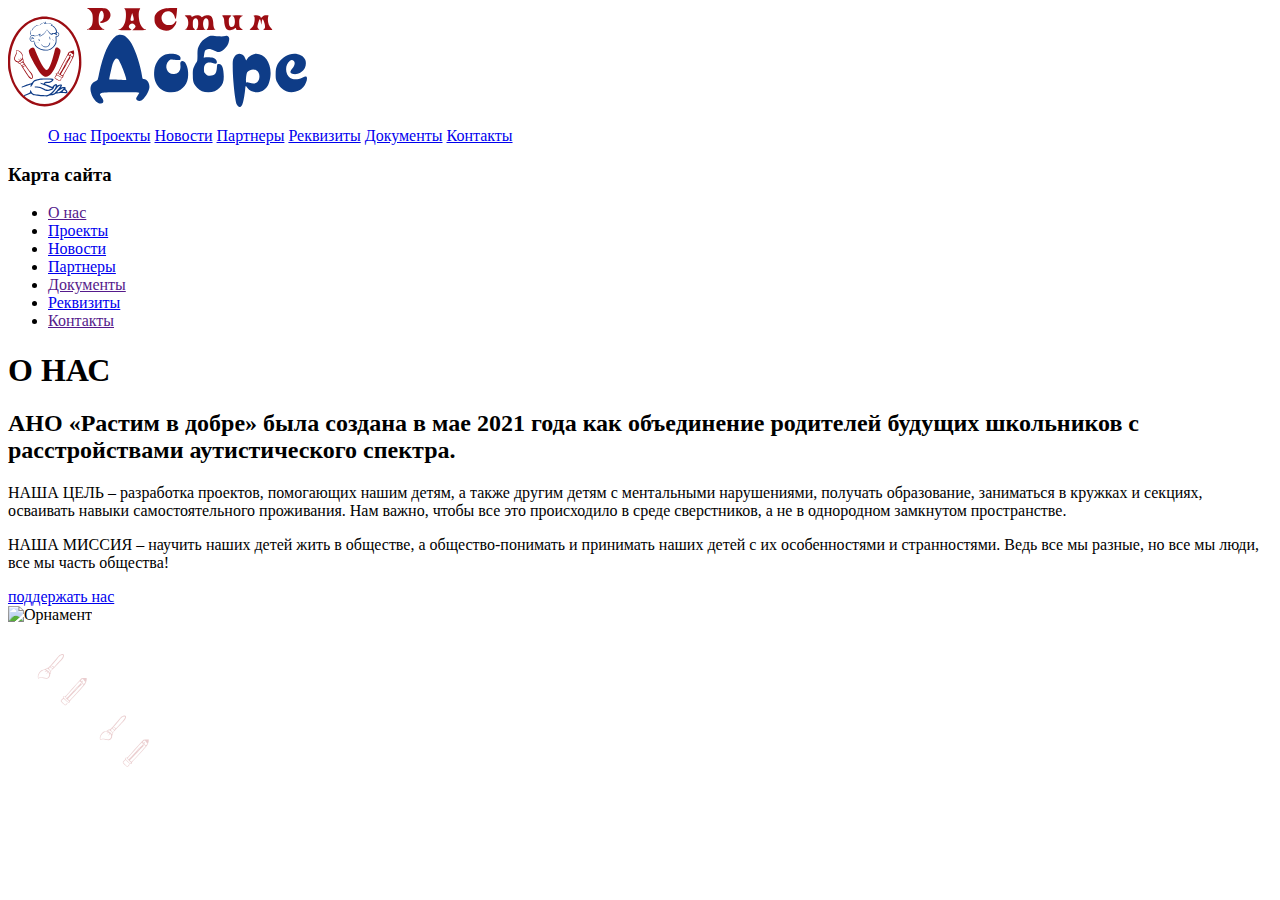
==== index.html @ 2579d0cc "move script" ====
<!DOCTYPE html>
<html lang="ru">

<head>
  <meta charset="UTF-8" />
  <meta name="viewport" content="width=device-width, initial-scale=1.0" />
  <link rel="stylesheet" type="text/css" href="./assets/style/style.css" />
  <link rel="icon" href="./assets/icons/logo.svg" type="icon/svg" />
  <title>РАСтим в добре</title>
</head>

<body>
  <!-- Начало блока header О нас Екатерины -->

  <header>

    <div class="test"></div>
    <div class="header_top-container">
      <div class="header_logo">
        <svg width="74" height="91" viewBox="0 0 74 91" fill="none" xmlns="http://www.w3.org/2000/svg">
          <g id="&#208;&#187;&#208;&#190;&#208;&#179;&#208;&#190;">
            <path id="&#208;&#190;&#208;&#178;&#208;&#176;&#208;&#187;" fill-rule="evenodd" clip-rule="evenodd"
              d="M13.1428 11.0452C18.5118 5.5372 24.5003 2.28362 31.5729 1.0283C34.9285 0.439072 37.4065 0.413455 40.7621 0.90021C44.8405 1.48944 47.7057 2.41171 51.1903 4.23064C62.1606 10.0461 70.1624 21.9588 72.6662 36.254C73.3374 39.9687 73.5697 47.2188 73.1825 51.0104C71.9435 62.8462 67.194 73.1193 59.4761 80.7025C50.4934 89.5666 38.2841 92.6152 26.9009 88.8749C20.2413 86.6973 13.6591 81.676 9.09029 75.2969C5.21843 69.917 2.09513 62.5132 0.701263 55.3656C0.0817657 52.2145 0.00432847 51.2922 0.00432847 45.7329C-0.0214839 40.3786 0.0559533 39.1746 0.572201 36.4334C2.50813 25.9553 6.53487 17.8598 13.1428 11.0452Z"
              fill="white" />
            <g id="&#209;&#129;&#208;&#184;&#208;&#189;&#208;&#184;&#208;&#185;">
              <path id="&#208;&#178;&#208;&#190;&#208;&#187;&#208;&#190;&#209;&#129;&#209;&#139;"
                d="M28.2431 9.50809C26.0749 10.8146 24.397 12.4799 24.0099 13.7608C23.7517 14.6062 24.2422 14.4781 24.6035 13.6327C24.9907 12.6848 26.7976 10.8659 28.2173 9.96923C29.0175 9.45686 29.5595 9.27753 30.1532 9.38C30.7985 9.45686 30.8502 9.45686 30.4372 9.25191C29.637 8.86763 29.224 8.91886 28.2431 9.50809Z"
                fill="#0E3C87" />
              <path id="&#208;&#178;&#208;&#190;&#208;&#187;&#208;&#190;&#209;&#129;&#209;&#139;_2"
                d="M22.5644 15.1186C21.9449 16.3227 21.8933 17.6036 22.4611 18.3978C23.029 19.2176 23.4162 18.8333 22.9516 17.9366C22.4095 16.8863 22.4611 15.5541 23.1064 14.7599C23.3904 14.4013 23.5194 14.0938 23.3646 14.0938C23.2097 14.0938 22.8483 14.555 22.5644 15.1186Z"
                fill="#0E3C87" />
              <path id="&#208;&#179;&#208;&#187;&#208;&#176;&#208;&#183;"
                d="M41.5365 20.5754C41.3042 21.1646 41.5365 23.0348 41.8979 23.3934C42.4141 23.9058 42.4916 23.3678 42.1044 21.7282C41.8463 20.5497 41.6656 20.2423 41.5365 20.5754Z"
                fill="#0E3C87" />
              <path id="&#209;&#131;&#209;&#133;&#208;&#190;"
                d="M23.4678 21.1902C24.0615 21.3439 24.6294 21.7794 24.1906 21.7794C23.8808 21.7794 23.1839 23.2653 23.4162 23.4703C23.4936 23.5471 23.7518 23.3166 23.9841 22.9579C24.5261 22.1381 24.8101 22.1381 25.5844 22.8554C25.9974 23.2397 26.1781 23.2909 26.1781 23.0348C26.1523 22.1637 24.6036 20.9853 23.5453 21.0365C23.029 21.0621 23.0032 21.0877 23.4678 21.1902Z"
                fill="#0E3C87" />
              <path id="&#208;&#179;&#208;&#187;&#208;&#176;&#208;&#183;_2"
                d="M30.6953 23.3678C30.4888 24.1364 30.9276 25.1099 31.4697 25.1099C31.9085 25.1099 31.9343 25.0074 31.6245 24.3926C31.4955 24.162 31.289 23.6752 31.1341 23.3166L30.876 22.6761L30.6953 23.3678Z"
                fill="#0E3C87" />
              <path
                id="&#208;&#178;&#208;&#181;&#209;&#129;&#208;&#189;&#209;&#131;&#209;&#136;&#208;&#186;&#208;&#184;"
                d="M44.1177 23.5728C44.0403 23.7009 44.1435 23.8289 44.3758 23.8289C44.6081 23.8289 44.7114 23.7009 44.634 23.5728C44.5565 23.4191 44.4275 23.3167 44.3758 23.3167C44.3242 23.3167 44.1951 23.4191 44.1177 23.5728Z"
                fill="#0E3C87" />
              <path
                id="&#208;&#178;&#208;&#181;&#209;&#129;&#208;&#189;&#209;&#131;&#209;&#136;&#208;&#186;&#208;&#184;_2"
                d="M45.2793 24.8537C45.2793 24.9818 45.4084 25.1099 45.5374 25.1099C45.6923 25.1099 45.7955 24.9818 45.7955 24.8537C45.7955 24.7001 45.6923 24.5976 45.5374 24.5976C45.4084 24.5976 45.2793 24.7001 45.2793 24.8537Z"
                fill="#0E3C87" />
              <path
                id="&#208;&#178;&#208;&#181;&#209;&#129;&#208;&#189;&#209;&#131;&#209;&#136;&#208;&#186;&#208;&#184;_3"
                d="M29.7918 26.647C29.7918 26.7751 29.9209 26.9032 30.05 26.9032C30.2048 26.9032 30.3081 26.7751 30.3081 26.647C30.3081 26.4934 30.2048 26.3909 30.05 26.3909C29.9209 26.3909 29.7918 26.4934 29.7918 26.647Z"
                fill="#0E3C87" />
              <path id="&#209;&#128;&#208;&#190;&#209;&#130;"
                d="M41.4074 27.6205C41.0977 28.9783 40.1942 30.1311 39.1359 30.5154C38.7487 30.6691 37.8195 30.7204 37.0709 30.6179C35.8836 30.4642 35.4964 30.2849 34.4123 29.2345C33.7153 28.5428 33.07 28.0816 33.0184 28.1841C32.941 28.2866 33.5088 28.9527 34.2832 29.67C35.8319 31.1303 37.3291 31.5658 39.0843 31.0278C40.633 30.5667 42.1818 28.5684 42.1818 27.0057C42.1818 25.9553 41.743 26.314 41.4074 27.6205Z"
                fill="#0E3C87" />
              <path
                id="&#208;&#178;&#208;&#181;&#209;&#129;&#208;&#189;&#209;&#131;&#209;&#136;&#208;&#186;&#208;&#184;_4"
                d="M27.5978 26.9032C27.5203 27.0313 27.6236 27.1594 27.8301 27.1594C28.0624 27.1594 28.2431 27.0313 28.2431 26.9032C28.2431 26.7495 28.1398 26.6471 28.0108 26.6471C27.8559 26.6471 27.6752 26.7495 27.5978 26.9032Z"
                fill="#0E3C87" />
              <path id="&#208;&#187;&#208;&#184;&#209;&#134;&#208;&#190;"
                d="M36.2449 6.25451C33.8702 7.22802 32.7861 7.86849 31.9859 8.71391L31.2115 9.55932L32.4247 8.63705C33.5605 7.79163 35.7029 6.69003 37.0451 6.28013C37.5872 6.1008 37.5614 6.17765 36.8128 7.04869C36.3482 7.56106 36.0126 8.04782 36.0643 8.09906C36.1159 8.15029 36.5289 8.07344 37.0193 7.91973C37.8195 7.63792 40.2201 7.71478 42.698 8.09906C43.8338 8.27839 44.0661 8.79076 43.2143 9.22628C42.5174 9.61056 42.569 10.0461 43.2917 9.86675C43.6531 9.76427 44.221 9.9436 44.8921 10.4047C46.6732 11.5576 47.525 12.941 47.9638 15.3748C48.0928 16.1689 48.0412 16.3227 47.3701 16.7069C46.8538 16.9887 46.286 17.0912 45.6149 16.9887C44.8921 16.8863 44.5307 16.9631 44.2726 17.2706C44.0919 17.5011 43.7047 17.6805 43.4208 17.6805C42.7497 17.6805 40.2717 15.3235 39.7038 14.1451C39.4715 13.6327 39.2134 13.3509 39.1618 13.5046C38.9811 14.0426 40.5556 16.5276 41.7946 17.6548C43.0852 18.8333 43.9629 18.987 44.7372 18.1672C45.2019 17.6548 45.3309 17.6548 46.5183 17.9366C47.5766 18.1672 47.7831 18.3209 47.6798 18.7052C47.5766 19.0895 47.654 19.1663 48.0928 19.0382C48.4284 18.9614 48.6349 19.0126 48.6349 19.192C48.6349 19.3713 48.764 19.4225 48.893 19.3457C49.0995 19.2176 49.0737 19.0382 48.8414 18.7564C48.5833 18.449 48.5833 18.3465 48.8414 18.2697C49.2802 18.116 49.2286 17.6805 48.7382 17.6805C48.5058 17.6805 48.4284 17.5524 48.5317 17.3986C48.6607 17.1937 48.5058 17.1425 48.0154 17.2193C47.5508 17.3218 47.3959 17.2706 47.5508 17.1168C47.6798 16.9887 48.2735 16.8094 48.8414 16.7326C49.8481 16.6045 49.9255 16.6301 50.3385 17.5011C50.6999 18.2697 50.7257 18.5515 50.4934 19.0895C50.1836 19.7812 48.8156 20.4985 47.8605 20.4985C47.3701 20.4985 47.3185 20.5754 47.525 21.3183C47.6282 21.7794 47.7315 23.086 47.7057 24.2132C47.7057 25.9809 47.5766 26.5445 46.9055 28.0048C45.8988 30.1311 43.9629 32.0782 42.0011 32.9748C38.2583 34.6913 32.5796 33.6921 29.1982 30.746C27.8559 29.5675 26.4879 27.0569 26.2555 25.3917C26.1265 24.4182 26.0749 24.3669 25.6619 24.7256C24.9907 25.3148 23.6743 25.2124 22.9516 24.4694C22.4353 23.9827 22.3062 23.5984 22.3062 22.548C22.3062 21.4464 22.4353 21.139 23.1581 20.3192C24.0099 19.3969 24.0099 19.3969 24.7068 19.858C25.7393 20.5241 28.4496 20.2936 30.2307 19.3713L31.5987 18.7052L31.4438 19.4738C31.0825 21.2158 33.1733 20.5497 35.9868 18.0135C37.6388 16.5276 38.3874 15.3492 38.6713 13.8376L38.8262 12.941L38.4132 13.9657C37.5356 16.0409 35.7803 17.8854 33.07 19.6019C32.1408 20.1911 31.9859 19.9861 32.3215 18.7052C32.6054 17.5267 32.4247 17.4243 31.3406 18.1928C29.6886 19.3457 26.5137 20.2167 26.2555 19.5762C26.2039 19.3969 25.6102 19.1663 24.9907 19.0639C23.9841 18.9102 23.7259 18.987 23.1581 19.4994C21.4028 21.1646 21.1447 23.4703 22.5644 24.9049C23.1839 25.4942 23.5194 25.6223 24.5777 25.6223H25.8425L26.0232 26.6726C26.7718 31.2328 31.702 34.4351 38.0518 34.4607C40.4782 34.4607 40.917 34.3839 42.2592 33.769C44.3242 32.7955 46.6473 30.541 47.6798 28.4659C48.4542 26.8776 48.5058 26.6214 48.5058 23.9314V21.0621L49.3318 20.7803C51.6291 19.9349 51.9131 17.1168 49.7706 16.2458C49.0737 15.964 48.893 15.7334 48.893 15.1442C48.893 13.479 46.3892 10.2254 44.8405 9.84113C44.35 9.71304 44.2468 9.55932 44.35 9.14942C44.6856 7.79163 43.7047 7.43297 39.6522 7.38173L37.2516 7.35611L37.6646 6.76688C38.0776 6.12642 38.1809 5.63966 37.8711 5.63966C37.7421 5.66528 37.0193 5.92147 36.2449 6.25451Z"
                fill="#0E3C87" />
              <path id="&#209;&#128;&#209;&#131;&#208;&#186;&#208;&#176;" fill-rule="evenodd" clip-rule="evenodd"
                d="M22.9257 77.3977L23.5969 77.9869C23.9582 78.3199 24.6035 78.7811 25.0424 78.986C25.9458 79.4472 31.9601 80.1645 36.4514 80.3694C39.0843 80.4975 39.4973 80.4463 40.3233 79.9851C40.9428 79.6521 42.0527 79.4215 43.395 79.2934C45.0986 79.1397 45.7439 78.9604 46.6215 78.3968C47.4475 77.8844 48.1961 77.6538 49.5383 77.5257C50.545 77.4233 51.8098 77.2183 52.3777 77.0646C53.1263 76.8853 54.1071 76.8853 56.0431 77.1158C58.8824 77.4745 59.4761 77.3208 59.4761 76.296C59.4761 75.5531 58.7275 74.2978 57.9016 73.5805C57.153 72.9656 57.153 72.94 57.5918 72.4532C58.0306 71.9665 58.0306 71.9152 57.4369 71.4541C56.7142 70.8649 55.1654 70.8136 53.8748 71.3516C53.3844 71.5566 52.9198 71.7359 52.8681 71.7359C52.7907 71.7359 53.0488 71.2748 53.436 70.7368C53.7974 70.1732 54.0555 69.4559 54.0039 69.1228C53.9264 68.6104 53.7716 68.5336 52.6874 68.4567C51.7324 68.4055 51.1645 68.5336 50.2611 69.0203C49.6158 69.379 49.0479 69.6864 48.9963 69.6864C48.9705 69.6864 48.893 69.3021 48.8414 68.8666C48.7898 68.2005 48.6349 67.9956 48.1703 67.9443C47.3701 67.8163 45.7181 68.9691 45.1244 70.0707C44.5565 71.1467 44.4017 71.1211 40.8912 69.5327C39.5489 68.9435 38.1292 68.3543 37.7421 68.2774C36.0901 67.8675 37.2774 67.0989 39.678 66.9965C41.9495 66.894 43.0594 66.4841 44.4791 65.2031C45.6665 64.1272 45.873 63.2049 45.0212 62.7694C44.6856 62.59 42.2592 62.4619 38.6197 62.4363L32.7603 62.3851L29.5337 63.2305C26.1523 64.1272 25.7909 64.3321 24.5777 65.9461C23.9324 66.8684 23.5452 67.0733 21.2221 67.8163C18.0988 68.841 14.3302 70.3781 13.7881 70.8649C13.53 71.1211 13.5042 71.3004 13.7107 71.5053C13.8914 71.6847 14.6658 71.4797 16.3952 70.7624C19.4927 69.4559 22.7967 68.303 22.9516 68.4567C23.029 68.5336 22.8999 68.9435 22.6676 69.4046C22.2804 70.1732 22.2804 70.2757 22.6418 70.6343C23.0032 70.993 23.1064 70.9417 23.6485 70.0451C24.0099 69.4815 24.6552 68.3286 25.1456 67.4576C25.6102 66.5866 26.2555 65.6899 26.5653 65.485C26.9008 65.2544 28.6303 64.742 30.4371 64.3065C33.2249 63.6404 34.2316 63.5379 37.1226 63.5379C41.5623 63.5379 43.9887 63.7685 43.8338 64.1784C43.524 64.947 41.5881 65.6643 39.265 65.818C37.0193 65.9717 36.9161 66.0229 36.2191 66.8684L35.4706 67.7394L34.309 67.1758C32.8635 66.4841 32.3731 66.4585 32.3731 67.0989C32.3731 67.6882 33.7411 68.3799 36.5031 69.1997C37.5614 69.5071 39.0327 70.0451 39.7296 70.4037C40.4524 70.7624 41.7688 71.326 42.698 71.6334L44.3758 72.2227L42.6206 73.0425C41.0977 73.7342 40.6589 73.8367 39.265 73.7342C37.9486 73.6573 37.3291 73.4524 35.8578 72.5813C33.5088 71.1979 31.2115 70.4806 29.0691 70.4294C26.7202 70.3781 26.6944 70.4037 26.6944 70.9417C26.6944 71.326 26.9783 71.4285 28.7077 71.5566C31.289 71.7872 32.4763 72.1458 35.5996 73.7854C38.1034 75.092 38.2325 75.1176 39.8845 75.0151C41.6914 74.887 44.1693 73.9135 45.2018 72.9656C45.5374 72.6582 45.873 72.0433 45.9504 71.5566C46.1311 70.5575 46.9571 69.4302 47.525 69.4302C48.1703 69.4302 47.6798 71.4285 46.6732 72.8888C45.0986 75.1944 43.6273 76.5779 41.4332 77.8844C39.3424 79.1141 39.1876 79.1653 37.3032 79.1653C35.548 79.1653 30.3339 78.7042 26.8492 78.2431C25.3521 78.0637 24.3712 77.2696 23.3904 75.4506C22.3579 73.5548 21.5061 73.9391 22.1772 75.9886C22.3321 76.4754 16.6121 78.9657 15.528 79.35L16.6926 80.1206L22.9257 77.3977ZM47.0345 76.501C47.9896 75.63 51.0096 72.0946 51.9389 70.7624C52.2744 70.3013 52.5068 69.8145 52.4551 69.6608C52.3003 69.174 50.0546 70.6087 49.2028 71.7359C47.7573 73.7086 45.7181 76.1936 44.8147 77.039C44.0403 77.8076 44.0145 77.8844 44.5049 77.8844C45.2277 77.8844 45.9762 77.4745 47.0345 76.501ZM49.6674 76.3473C51.3194 76.3473 52.4551 75.7581 54.2104 74.016C55.8366 72.402 55.914 72.2483 55.3203 72.2483C54.9331 72.2483 53.7458 72.8119 52.6616 73.5292C51.5775 74.2209 50.5966 74.8102 50.4934 74.8102C50.3643 74.8102 50.0288 75.1432 49.719 75.5787C49.3743 76.025 49.2297 76.2122 49.2752 76.2906C49.3081 76.3473 49.4401 76.3473 49.6674 76.3473ZM56.5851 75.9886C58.4436 76.1936 58.6243 75.9374 57.3853 74.7845C56.9465 74.3746 56.4302 74.0416 56.2754 74.0416C55.8366 74.0416 54.4685 75.5019 54.7524 75.6556C54.8815 75.7324 55.7075 75.8862 56.5851 75.9886Z"
                fill="#0E3C87" />
            </g>
            <g id="&#208;&#186;&#209;&#128;&#208;&#176;&#209;&#129;&#208;&#189;&#209;&#139;&#208;&#185;">
              <path id="V"
                d="M23.3129 32.0269C22.7967 32.2831 21.9965 32.9492 21.5318 33.4616C20.7575 34.3582 20.7058 34.4863 20.8865 35.716C21.1188 37.4837 22.203 40.1481 24.5519 44.5801C29.7144 54.3664 32.8893 58.7985 35.8577 60.2075C40.2975 62.3339 44.8663 57.7481 48.9704 47.0139C50.8031 42.1976 52.5067 36.5102 52.5067 35.178C52.5067 34.102 52.4035 33.8715 51.3452 32.8723C50.1062 31.7195 49.2802 31.3608 48.2993 31.617C47.5249 31.7964 47.2668 32.3856 46.3118 36.1772C43.395 47.7824 40.6847 54.059 38.568 54.059C37.6646 54.059 36.0384 52.3426 34.5155 49.7807C32.3989 46.2453 28.8626 38.739 26.9783 33.8459C26.0748 31.4633 25.223 31.0278 23.3129 32.0269Z"
                fill="#9C0D13" />
              <path id="&#208;&#186;&#208;&#184;&#209;&#129;&#209;&#130;&#209;&#140;"
                d="M8.23849 34.8706C8.62568 36.0747 8.39336 37.1251 7.23181 39.3027C5.88956 41.8133 5.7605 42.838 6.5865 44.3239C7.12856 45.2718 8.23849 46.1172 8.96124 46.1172C9.16774 46.1172 9.68399 46.4503 10.1228 46.8858C10.5874 47.2957 11.2069 47.6544 11.5167 47.6544C11.9813 47.68 12.3943 48.1411 13.2977 49.6526C16.834 55.5449 20.4219 60.9761 21.4028 61.924C23.2871 63.7685 24.8875 63.2818 24.8875 60.8736C24.8875 59.234 24.4745 58.3886 22.4353 55.8523C21.4803 54.6483 19.5185 51.8814 18.0472 49.7038C15.6467 46.0916 15.4143 45.6561 15.5434 44.7594C15.595 44.1702 15.5176 43.6322 15.3111 43.376C15.0788 43.1198 14.9497 42.2744 14.9497 41.0191C14.9497 39.3539 14.8465 38.8928 14.2528 37.8936C12.988 35.7417 10.8972 34.3326 9.01286 34.3326C8.18687 34.3326 8.08362 34.3839 8.23849 34.8706ZM11.0779 35.4598C12.9622 36.6895 14.5625 39.1489 14.5625 40.8142C14.5625 41.9158 13.9172 43.6578 13.5817 43.4529C13.4526 43.376 13.2719 42.9661 13.1687 42.5306C13.0912 42.0951 12.9105 41.7877 12.7815 41.8645C12.6782 41.9414 12.6524 42.505 12.7557 43.0942C12.8847 43.7091 12.9363 44.2471 12.8589 44.2983C12.6524 44.5033 11.1553 43.7091 10.8197 43.1967C10.51 42.7868 10.4325 42.7612 10.4325 43.0942C10.4325 43.3248 10.8197 43.8115 11.2585 44.1702L12.1104 44.8107L11.1295 45.2206C9.65817 45.8098 7.67062 45.0156 7.07693 43.5554C6.66393 42.5562 6.87043 41.5059 8.00618 39.2002C8.80636 37.535 8.90961 37.0994 8.80636 35.9722L8.6773 34.64L9.55492 34.845C10.0454 34.9731 10.7165 35.2293 11.0779 35.4598ZM14.9755 44.2214C15.182 44.99 14.4077 45.9123 12.9622 46.6552C11.8006 47.2445 11.1295 47.2701 10.6907 46.7577C10.4325 46.4503 10.4842 46.3478 11.0779 46.1172C11.4392 45.9891 11.8264 45.861 11.9297 45.861C12.0329 45.861 12.6266 45.3487 13.2719 44.7594C13.9172 44.1446 14.5109 43.6066 14.6142 43.6066C14.7174 43.581 14.8981 43.8372 14.9755 44.2214ZM15.4143 47.0139C15.8532 47.6287 15.8532 47.6544 15.0272 48.4229C13.943 49.3708 13.7365 49.3708 12.9105 48.3973L12.2394 47.6031L13.3235 47.0139C14.7174 46.2453 14.8465 46.2453 15.4143 47.0139ZM17.9956 51.036C19.0797 52.6244 20.7575 54.9301 21.7642 56.1598C23.6227 58.4654 24.2164 59.7976 24.0615 61.3091C23.9324 62.6157 23.2613 62.4876 21.6609 60.848C20.8866 60.0538 20.0089 58.9778 19.7508 58.4654C19.4669 57.9531 18.3311 56.1598 17.1954 54.4945L15.1562 51.4715L15.879 50.703C16.292 50.2675 16.6275 49.8063 16.6275 49.6782C16.6275 49.2427 16.1113 49.4477 15.6983 50.0881C15.2078 50.8311 14.8723 50.8823 14.4335 50.2931C14.1495 49.9088 14.227 49.7295 15.0272 49.0121C15.5692 48.551 16.008 48.1923 16.0338 48.1667C16.0596 48.1667 16.9373 49.4733 17.9956 51.036Z"
                fill="#9C0D13" />
              <path
                id="&#208;&#186;&#208;&#176;&#209;&#128;&#208;&#176;&#208;&#189;&#208;&#180;&#208;&#176;&#209;&#136;"
                d="M62.8059 35.3317C61.8509 35.6904 60.9216 36.1515 60.7151 36.3309C60.5086 36.4846 59.9407 37.4837 59.4761 38.4828C58.9857 39.5076 57.9532 41.4546 57.1788 42.7868C56.3786 44.1446 54.3911 47.8593 52.7649 51.0616C50.003 56.4416 49.7448 56.8771 49.0995 56.8771C48.7123 56.8771 48.2219 57.0564 47.9896 57.287C47.6282 57.6456 47.6282 57.7737 47.938 58.2349C48.2477 58.696 48.1961 58.9009 47.4217 60.0282C46.4925 61.4116 46.3634 62.0264 46.9571 62.5132C47.9122 63.3074 51.3968 65.0751 51.8356 65.0238C52.481 64.9213 53.2295 63.8966 53.436 62.8206C53.6683 61.6422 53.1005 61.7702 52.7649 62.9999C52.3777 64.4346 51.9131 64.742 50.8548 64.2553C49.5642 63.6404 47.0862 62.0008 47.0862 61.7702C47.0862 61.4884 48.6607 59.1828 48.8414 59.1828C48.9447 59.1828 50.003 59.7464 51.2161 60.4637C54.1588 62.1801 55.4494 62.1289 55.2945 60.31C55.2687 59.772 55.8882 58.491 57.566 55.7242C58.8566 53.5979 61.283 49.2171 62.9608 45.9891C66.0067 40.0968 66.0067 40.0968 66.1357 37.9961C66.2132 36.6383 66.1357 35.7416 65.955 35.5367C65.7485 35.2805 65.7743 35.1012 65.9808 34.8962C66.5487 34.3326 64.6128 34.5888 62.8059 35.3317ZM63.6319 37.2788C64.1998 37.7655 64.8193 38.1754 65.0258 38.1754C65.6453 38.1754 65.4904 39.4051 64.7677 40.1224L64.1224 40.7629L63.3222 40.1993C62.6252 39.7125 62.5478 39.5332 62.651 38.7903C62.8317 37.7911 62.5994 37.6887 61.9283 38.4316C60.9216 39.5332 60.457 38.8927 61.1281 37.2788C61.6185 36.1003 62.3413 36.1003 63.6319 37.2788ZM61.2314 39.6613L61.7734 39.5076L61.2572 40.8398C60.9732 41.5571 60.4054 42.5306 60.044 43.0174C58.7276 44.6569 58.0306 45.7329 57.2821 47.3982C55.2429 51.7533 51.7324 57.9018 51.2678 57.9018C51.1645 57.9018 50.8548 57.7481 50.5966 57.5688C50.1837 57.2614 50.3127 56.9539 52.197 53.4185C53.307 51.2922 55.0106 48.0642 55.9914 46.2453C59.8891 38.8415 59.9407 38.7646 60.3796 39.3539C60.5602 39.6357 60.8958 39.7382 61.2314 39.6613ZM64.0707 41.2497C64.587 41.2497 64.4321 41.6596 62.2122 46.066C60.2505 49.96 58.0564 53.8797 54.9073 59.1315C54.7524 59.4133 54.5201 59.3877 53.7974 59.029C53.307 58.7985 52.8423 58.5679 52.7907 58.5167C52.7391 58.4654 53.2295 57.5944 53.849 56.5696C56.0173 53.0855 58.0048 49.6014 59.1147 47.3725C59.7084 46.1685 60.7409 44.4264 61.3862 43.5041C62.651 41.7108 62.8059 41.2497 62.1864 41.2497C61.7734 41.2497 61.696 41.0191 61.9541 40.353C62.109 39.9943 62.2122 40.02 62.8059 40.5836C63.1931 40.9422 63.761 41.2497 64.0707 41.2497ZM58.4178 46.8858C57.7209 48.2948 57.1014 49.4476 57.0498 49.4476C56.8691 49.4476 58.5985 45.6817 59.1147 44.8875C59.8633 43.7603 59.6568 44.3751 58.4178 46.8858ZM50.6999 58.0299C51.0613 58.363 52.1196 59.0034 53.0746 59.4389C54.6234 60.1563 54.8041 60.31 54.5718 60.7455C54.1588 61.4628 53.6167 61.3347 51.3452 59.9257C50.2095 59.234 49.0737 58.5935 48.8414 58.5167C48.3768 58.363 48.2219 57.6456 48.5575 57.287C48.8672 56.9795 50.003 57.3894 50.6999 58.0299Z"
                fill="#9C0D13" />
              <path id="&#208;&#190;&#208;&#178;&#208;&#176;&#208;&#187;_2" fill-rule="evenodd" clip-rule="evenodd"
                d="M13.1428 11.0452C18.5118 5.53719 24.5003 2.28361 31.5729 1.02829C34.9285 0.439064 37.4065 0.413447 40.7621 0.900202C44.8405 1.48943 47.7057 2.4117 51.1903 4.23063C62.1606 10.0461 70.1624 21.9588 72.6662 36.254C73.3374 39.9687 73.5697 47.2188 73.1825 51.0104C71.9435 62.8462 67.194 73.1193 59.4761 80.7025C50.4934 89.5666 38.2841 92.6152 26.9009 88.8748C20.2413 86.6973 13.6591 81.676 9.09029 75.2969C5.21843 69.917 2.09513 62.5132 0.701263 55.3656C0.0817657 52.2145 0.00432847 51.2922 0.00432847 45.7329C-0.0214839 40.3786 0.0559533 39.1746 0.572201 36.4334C2.50813 25.9553 6.53487 17.8598 13.1428 11.0452ZM67.8135 27.4156C62.9866 14.6062 52.9198 5.35786 41.5365 3.33398C39.7812 3.02656 35.3931 2.79599 34.4381 2.97532C34.2474 3.00235 33.834 3.06504 33.3344 3.14081C32.887 3.20865 32.3704 3.28698 31.8826 3.3596C21.2996 4.92234 11.465 13.479 6.19931 25.6735C-0.0214837 40.1737 1.08845 57.8762 9.09029 71.0955C10.3293 73.1193 11.9555 75.2969 13.9688 77.5514L15.6208 79.3959L16.6275 80.0364L17.3245 80.7537C17.7116 81.1636 18.8474 82.0347 19.8541 82.752C27.2622 87.8245 35.7803 89.336 44.2468 87.0815C51.8356 85.0577 59.4245 78.986 64.174 71.0955C71.8144 58.4142 73.2083 41.762 67.8135 27.4156Z"
                fill="#9C0D13" />
            </g>
          </g>
        </svg>
        <svg width="221" height="99" viewBox="0 0 221 99" fill="none" xmlns="http://www.w3.org/2000/svg">
          <g id="&#209;&#130;&#208;&#181;&#208;&#186;&#209;&#129;&#209;&#130;">
            <g id="&#208;&#186;&#209;&#128;&#208;&#176;&#209;&#129;&#208;&#189;&#209;&#139;&#208;&#185;">
              <path id="Vector"
                d="M1.23478 0.462336C1.39006 0.770567 1.8559 1.02743 2.21822 1.02743C3.14991 1.02743 5.47911 3.59601 6.15199 5.39402C7.08367 7.65437 6.92839 14.795 5.94495 17.0554C5.11679 19.0075 2.89111 21.0624 1.70062 21.0624C1.28654 21.0624 0.975983 21.2679 0.975983 21.5761C0.975983 21.8843 4.23687 22.0898 9.7752 22.0898C15.3135 22.0898 18.5744 21.8843 18.5744 21.5761C18.5744 21.2679 18.1603 21.0624 17.6427 21.0624C16.6075 21.0624 14.4336 18.9561 13.3466 16.9526C12.2597 14.8464 12.4667 7.34614 13.6572 4.93167C14.9512 2.36309 15.6758 2.1576 16.8146 3.85287C18.7297 6.78105 17.591 12.7915 14.8994 13.6135C13.3984 14.1272 13.7607 14.8978 15.4688 14.8978C17.591 14.8978 20.5931 13.6135 22.3529 11.9182C25.4067 8.99004 25.1997 4.21247 21.8353 1.69526C19.9719 0.256849 19.9202 0.256849 10.3963 0.102736C3.77103 -9.53674e-06 0.975983 0.102736 1.23478 0.462336Z"
                fill="#9C0D13" />
              <path id="Vector_2"
                d="M39.0548 1.51545C40.1936 3.21072 40.2971 9.27258 39.2619 13.3309C38.3302 17.1838 35.9492 20.6257 34.0341 20.9853C30.5662 21.7045 32.8436 22.2182 39.3654 22.2182C45.4213 22.1669 46.0942 22.1155 45.1625 21.4477C43.1956 20.0606 42.8333 19.5983 42.8333 18.6222C42.8333 17.1838 44.6449 15.5399 46.1977 15.5399C47.647 15.5399 49.5621 17.1838 49.5621 18.4167C49.5621 18.8791 48.8375 19.9065 47.9576 20.7285L46.353 22.2182H53.4441C57.999 22.2182 60.38 22.0128 60.173 21.7045C60.0177 21.3963 59.5518 21.1908 59.1378 21.1908C57.6885 21.1908 55.3075 18.5195 54.1688 15.6427C52.6677 11.6357 52.2019 4.44364 53.3924 2.18328C53.8582 1.25859 54.2205 0.385277 54.2205 0.282534C54.2205 0.231161 50.5973 0.128418 46.1977 0.128418H38.1749L39.0548 1.51545ZM47.6988 12.0466C47.3365 13.1768 45.0073 13.2796 44.5414 12.1494C44.3861 11.7384 44.6967 9.94041 45.2143 8.19377L46.146 5.0601L47.0777 8.09103C47.5953 9.73492 47.9058 11.5329 47.6988 12.0466Z"
                fill="#9C0D13" />
              <path id="Vector_3"
                d="M78.8232 0.513706C75.2 1.23291 71.525 3.39052 69.9722 5.75362C68.7299 7.55163 68.5229 8.42494 68.5229 11.3018C68.5229 14.2299 68.7817 15.1033 70.0757 17.2095C73.1296 22.1412 80.2724 24.1447 85.0861 21.422C87.4153 20.0863 89.8481 16.9013 90.3139 14.4868C90.728 12.5347 89.9516 12.3292 88.9681 14.1272C87.8294 16.1821 85.9143 17.1581 82.9122 17.1068C79.8066 17.1068 77.995 16.1307 76.5457 13.7162C73.4919 8.78455 77.5809 2.31171 83.0675 3.28778C85.6037 3.80149 88.2435 6.42145 88.7093 8.88729C88.9164 9.91472 89.2787 10.788 89.4857 10.788C90.0551 10.788 90.3657 8.99003 90.8315 3.95561L91.1421 -1.14441e-05L86.0696 0.0513611C83.2228 0.102732 79.9619 0.30822 78.8232 0.513706Z"
                fill="#9C0D13" />
              <path id="Vector_4"
                d="M98.8026 7.50026C98.8026 7.65437 99.3719 8.27083 100.097 8.83592C101.649 10.0688 102.633 13.408 102.219 16.2848C101.908 18.802 100.614 21.0624 99.5272 21.0624C99.1131 21.0624 98.8026 21.2679 98.8026 21.5761C98.8026 21.8843 100.873 22.0898 103.979 22.0898C106.825 22.0898 109.155 21.9357 109.155 21.7816C109.155 21.6275 108.637 21.0624 108.016 20.5487C106.981 19.7267 106.825 19.1103 106.825 16.028C106.825 13.2025 107.032 12.2265 107.809 11.3531C109.103 9.91473 110.5 9.9661 111.536 11.5586C112.674 13.3053 112.364 19.8295 111.07 20.8055C110.604 21.1651 110.19 21.5761 110.19 21.7816C110.19 21.9357 112.312 22.0898 114.848 22.0898C117.591 22.0898 119.507 21.8843 119.507 21.5761C119.507 21.2679 119.248 21.0624 118.937 21.0624C117.902 21.0624 116.815 17.3122 117.126 14.6923C117.591 10.5826 120.128 8.88729 121.888 11.5586C123.026 13.3053 122.716 19.8295 121.422 20.8055C120.956 21.1651 120.542 21.5761 120.542 21.7816C120.542 21.9357 122.509 22.0898 124.941 22.0898C127.529 22.0898 129.341 21.8843 129.341 21.5761C129.341 21.2679 129.134 21.0624 128.875 21.0624C128.099 21.0624 127.271 17.9801 127.271 15.0519C127.271 12.021 126.235 8.93867 124.786 7.91123C123.44 6.8838 119.507 7.03791 117.54 8.21946L115.832 9.2469L114.745 8.21946C113.244 6.83243 109.465 6.83243 107.239 8.21946C105.531 9.2469 105.531 9.2469 105.531 8.21946C105.531 7.29477 105.169 7.19203 102.167 7.19203C100.304 7.19203 98.8026 7.34614 98.8026 7.50026Z"
                fill="#9C0D13" />
              <path id="Vector_5"
                d="M136.07 7.50026C136.07 7.65438 136.536 8.37358 137.105 9.09278C137.726 9.86336 138.14 11.199 138.14 12.3292C138.14 15.8738 139.175 19.7267 140.418 20.9596C142.022 22.6035 145.904 22.6549 148.026 21.1138C149.838 19.7781 150.045 19.7781 150.045 21.0624C150.045 21.9871 150.407 22.0898 153.513 22.0898H156.981L155.221 20.6C153.513 19.213 153.409 18.9561 153.254 15.3601C153.151 12.2265 153.306 11.2504 154.134 9.86336C154.755 8.99004 155.583 8.21946 155.997 8.21946C156.412 8.21946 156.774 7.96261 156.774 7.70575C156.774 7.39752 154.703 7.19203 151.598 7.19203C148.492 7.19203 146.422 7.39752 146.422 7.70575C146.422 7.96261 146.629 8.21946 146.939 8.21946C148.596 8.21946 149.579 13.8703 148.441 16.7985C147.819 18.4424 147.095 19.0075 145.542 19.0075C143.73 19.0075 142.799 17.1068 142.799 13.4594C142.799 10.6853 143.006 10.0175 144.093 8.93867C144.817 8.21946 145.387 7.55163 145.387 7.44889C145.387 7.29477 143.316 7.19203 140.728 7.19203C138.192 7.19203 136.07 7.34615 136.07 7.50026Z"
                fill="#9C0D13" />
              <path id="Vector_6"
                d="M167.644 7.65437C167.644 7.9626 167.902 8.3222 168.161 8.47632C169.041 8.99004 168.73 14.4868 167.695 16.6958C167.178 17.8773 166.039 19.4185 165.107 20.1377C164.227 20.9083 163.503 21.6275 163.503 21.7816C163.503 21.9357 165.728 22.0898 168.42 22.0898C171.37 22.0898 173.337 21.8843 173.337 21.5761C173.337 21.2679 173.078 21.0624 172.82 21.0624C172.509 21.0624 172.043 20.4973 171.733 19.8295C171.267 18.8534 171.422 17.7746 172.302 14.6923C173.596 10.3771 174.217 10.223 174.838 14.1786L175.252 16.6958L175.615 14.6409C176.391 10.5312 176.65 10.3771 177.892 13.5621C179.238 17.0554 179.393 20.4459 178.254 20.8569C176.339 21.5761 177.84 22.0898 181.878 22.0898C184.31 22.0898 186.277 21.8843 186.277 21.6788C186.277 21.422 185.811 20.8055 185.19 20.2404C182.447 17.7746 181.049 11.9182 182.343 8.3222C182.757 7.2434 182.654 7.19203 180.325 7.19203C178.254 7.19203 177.685 7.44888 176.391 8.78455C175.563 9.65787 174.89 10.1202 174.89 9.81198C174.89 8.37358 172.82 7.19203 170.232 7.19203C168.834 7.19203 167.644 7.39751 167.644 7.65437Z"
                fill="#9C0D13" />
            </g>
            <g id="&#209;&#129;&#208;&#184;&#208;&#189;&#208;&#184;&#208;&#185;">
              <path id="Vector_7"
                d="M29.5993 28.203C23.1293 32.8779 16.9698 46.7482 13.1396 65.3448C12.4667 68.6839 11.7938 71.5607 11.6386 71.8176C11.4833 72.0231 10.3446 72.7937 8.99879 73.4615C7.70479 74.1293 6.15198 75.465 5.53086 76.441C1.8559 82.4002 8.68823 96.065 15.0547 95.4486C16.3487 95.3458 16.8663 94.9862 17.2286 93.9588C17.591 92.8286 17.3839 92.1094 15.7794 89.5922C14.7442 87.8969 13.916 86.4072 13.916 86.2017C13.916 85.9962 14.6406 85.4825 15.5723 85.0715C16.9181 84.3523 19.8684 84.2495 35.2412 84.2495C46.9907 84.2495 53.2537 84.4037 53.2537 84.7633C53.2537 85.0715 52.5808 86.253 51.7009 87.4346C50.8727 88.5648 50.1481 89.9518 50.1481 90.4655C50.1481 91.9039 51.5973 92.9827 53.5642 92.9827C54.9617 92.9827 55.7899 92.5204 57.5498 90.7737C60.1895 88.2052 62.881 83.068 63.3986 79.8316C64.0198 75.465 61.1212 70.8929 57.7568 70.8929C56.5663 70.8929 56.411 70.636 56.1005 68.4271C54.7547 58.4096 49.941 43.2549 45.6449 35.6519C43.8851 32.5183 40.1584 28.5113 38.0362 27.5352C35.2412 26.1995 32.032 26.4564 29.5993 28.203ZM32.1873 51.2176C34.1024 53.3752 40.2619 68.6326 40.3136 71.4066C40.3136 72.0745 39.4855 72.1258 33.9989 71.7662C30.4792 71.5607 26.649 71.4066 25.4585 71.5094C24.2163 71.6121 23.2328 71.5094 23.2328 71.3552C23.2328 70.3278 25.9761 57.9472 26.5972 55.9951C28.3053 50.9093 30.3239 49.2141 32.1873 51.2176Z"
                fill="#0E3C87" />
              <path id="Vector_8"
                d="M121.215 29.2305C117.436 31.1826 114.693 34.0081 112.881 37.9637C111.639 40.5323 111.536 41.5083 111.484 47.1078C111.484 52.1936 111.277 53.5293 110.604 54.2999C110.086 54.8136 109.051 56.6116 108.275 58.3069C106.929 61.1323 106.825 61.9029 106.825 67.2969C106.825 73.9239 107.446 75.6705 111.121 79.7288C114.02 82.9139 117.333 84.2496 122.353 84.2496C127.271 84.2496 130.583 82.9653 133.585 79.8316C136.691 76.5952 137.83 73.4615 137.778 68.4271C137.623 59.9508 135.915 55.7896 132.757 56.0979C131.153 56.252 131.153 56.252 130.894 59.848C130.428 65.8071 128.668 67.8106 123.854 67.8106C121.836 67.8106 121.215 67.5538 119.714 66.064C118.109 64.4715 117.954 64.0091 117.954 61.4405C117.954 55.6355 120.852 53.5293 126.598 55.0704C130.066 56.0465 130.894 55.841 130.894 53.9916C130.894 52.3991 129.341 50.7038 127.012 49.8305C125.355 49.1627 120.283 49.0086 118.575 49.5223C117.643 49.8305 117.591 49.7278 118.057 47.1592C118.834 42.5871 118.937 42.3303 120.283 41.7138C122.457 40.6864 124.89 40.9946 128.565 42.6899C131.774 44.231 132.136 44.2824 134.155 43.6659C137.312 42.7412 141.453 38.3746 142.488 34.8814C143.575 31.2854 143.523 29.6415 142.281 28.5113C141.505 27.7921 140.884 27.6893 139.331 27.9976C136.898 28.5113 134.465 28.5113 128.823 28.0489C124.579 27.638 124.32 27.6893 121.215 29.2305Z"
                fill="#0E3C87" />
              <path id="Vector_9"
                d="M79.289 46.5941C73.8542 48.4949 69.1958 55.0191 68.3158 61.9029C66.7113 74.9513 73.8024 84.2496 85.3449 84.2496C90.2621 84.2496 93.7818 82.8625 96.8357 79.7802C99.786 76.7493 101.132 74.1293 101.908 69.9169C103.254 62.4166 100.304 52.9128 96.5769 52.9128C94.61 52.9128 94.0406 54.043 94.4029 57.1253C94.9723 61.5946 93.1089 64.7797 89.3822 65.7558C81.8252 67.8106 77.1151 58.461 82.8087 52.7587C84.2579 51.3203 84.5168 51.2689 87.3118 51.6285C88.9164 51.7827 91.1938 51.9881 92.3325 52.0395C94.2476 52.1423 94.4029 52.0395 94.5582 50.7038C94.7652 48.9058 93.9371 47.8784 91.2973 46.6969C88.7093 45.5153 82.4463 45.4639 79.289 46.5941Z"
                fill="#0E3C87" />
              <path id="Vector_10"
                d="M150.718 46.5427C149.631 47.0564 148.648 48.238 147.871 49.7791C146.784 51.9368 146.681 52.8101 146.732 59.848C146.784 71.9717 149.165 93.4451 150.821 96.5787C152.478 99.7638 154.6 99.8152 156.205 96.6815C157.188 94.7807 158.482 87.9997 159.155 81.5268C159.31 79.6261 159.621 78.0849 159.828 78.0849C159.983 78.1363 160.759 79.0096 161.484 80.0884C164.383 84.2495 171.111 85.5338 176.339 82.9139C180.791 80.7049 183.275 76.3897 184.31 69.249C186.122 56.5602 179.652 45.7208 170.18 45.7208C167.436 45.7208 163.14 48.0839 161.536 50.447L160.19 52.5018L159 49.8819C158.12 47.827 157.447 47.0564 156.049 46.4914C153.772 45.5153 152.788 45.5153 150.718 46.5427ZM170.594 62.4166C172.509 63.7009 173.441 65.5503 173.441 68.2216C173.441 74.2321 169.455 76.852 163.503 74.7458C161.743 74.1293 161.122 74.0779 160.501 74.5917C159.362 75.5677 160.19 65.3961 161.381 64.0091C163.658 61.3891 167.902 60.6699 170.594 62.4166Z"
                fill="#0E3C87" />
              <path id="Vector_11"
                d="M203.513 46.4914C198.027 48.1866 192.902 52.8101 190.832 57.9473C189.9 60.3104 189.693 61.9029 189.642 66.0126C189.642 70.5333 189.849 71.5094 191.039 74.078C193.006 78.3418 196.629 81.9378 200.201 83.2735C206.153 85.4825 213.71 83.6331 217.385 79.061C220.542 75.054 222.095 69.249 220.128 68.4785C219.662 68.3243 217.903 68.8381 216.194 69.66C212.002 71.6635 207.188 71.7662 204.238 69.9169C198.855 66.6291 198.7 56.6116 203.979 52.7587C205.17 51.8854 205.584 51.7827 206.722 52.2964C209.621 53.632 209.31 56.9712 205.946 61.0296C203.513 63.9577 204.031 65.4989 207.602 66.064C211.588 66.7318 216.971 63.8036 218.834 59.9508C220.025 57.5363 220.232 54.2999 219.352 52.0395C217.437 47.0051 210.087 44.4365 203.513 46.4914Z"
                fill="#0E3C87" />
            </g>
          </g>
        </svg>
      </div>
      <ul class="header_menu">
        <a href="#">О&nbsp;нас</a>
        <a href="#">Проекты</a>
        <a href="#">Новости</a>
        <a href="#">Партнеры</a>
        <a href="#">Реквизиты</a>
        <a href="#">Документы</a>
        <a href="#">Контакты</a>
      </ul>
      <div class="header_hamburger-container">
        <div class="header_hamburger">
          <span class="bar"></span>
          <span class="bar"></span>
          <span class="bar"></span>
        </div>
        <section class="header_menu">
          <h3 class="header_map-header">Карта сайта</h3>
          <ul class="header_map-list">
            <li class="header_map-item">
              <a href="" class="header_map-link">О нас</a>
            </li>
            <li class="header_map-item">
              <a href="#projects" class="header_map-link">Проекты</a>
            </li>
            <li class="header_map-item">
              <a href="#news" class="header_map-link">Новости</a>
            </li>
            <li class="header_map-item">
              <a href="#partners" class="header_map-link">Партнеры</a>
            </li>
            <li class="header_map-item">
              <a href="" class="header_map-link">Документы</a>
            </li>
            <li class="header_map-item">
              <a href="#requisites" class="header_map-link">Реквизиты</a>
            </li>
            <li class="header_map-item">
              <a href="" class="header_map-link">Контакты</a>
            </li>
          </ul>
        </section>
      </div>
      </nav>
    </div>
    <div class="header_content">
      <div class="header_content-wrapper">
        <div class="header_about-us">
          <div class="header_p_wrapper">
            <div class="header_red-line hide"></div>
            <h1>О&nbsp;НАС</h1>
          </div>
          <div class="header_p_wrapper">
            <div class="header_red-line hide"></div>
            <h2>АНО «Растим в добре» была создана в мае 2021 года как объединение родителей будущих школьников
              с
              расстройствами аутистического спектра.</h2>
          </div>
          <div class="header_p_wrapper">
            <div class="header_red-line"></div>
            <p>НАША ЦЕЛЬ – разработка проектов, помогающих нашим детям, а также другим детям с ментальными
              нарушениями,
              получать образование, заниматься в кружках и секциях, осваивать навыки самостоятельного проживания. Нам
              важно,
              чтобы все это происходило в среде сверстников, а не в однородном замкнутом пространстве.</p>
          </div>
          <div class="header_p_wrapper">
            <div class="header_red-line"></div>
            <p>НАША МИССИЯ – научить наших детей жить в обществе, а общество-понимать и принимать наших детей с их
              особенностями и странностями. Ведь все мы разные, но все мы люди, все мы часть общества!</p>
          </div>
          <a class="button-red header_button" href="https://cloudpayments.ru/" class="button-red">поддержать нас</a>
        </div>
      </div>
      <div class="header_content-wrapper">
        <img class="header_clipart" src="assets/images/header_ornament.svg" alt="Орнамент">

      </div>
    </div>
    <div class="header_triangle-wrapper">
      <img class="header_triangle" src="/assets/icons/header_footer_triangle.svg">
    </div>
    <script src="/assets/scripts/header_hamburger.js"></script>
  </header>

  
</body>

</html>
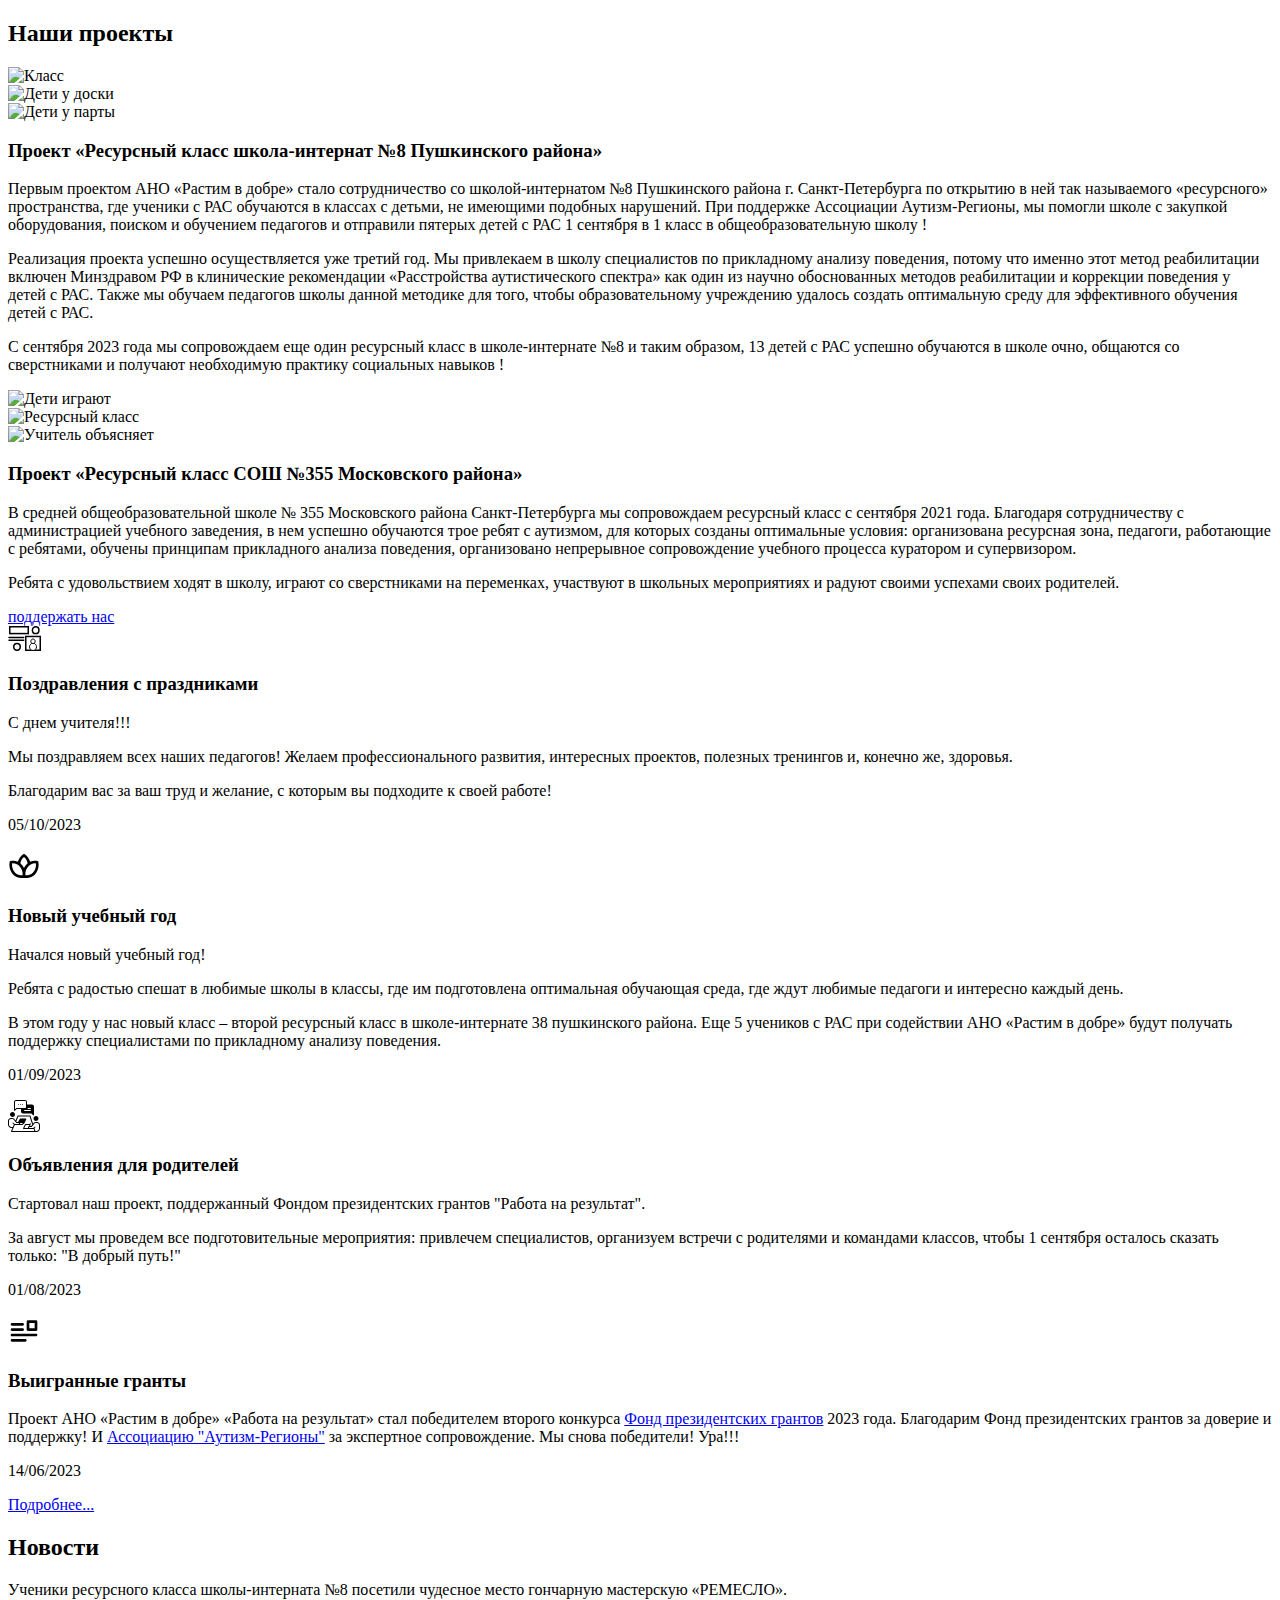
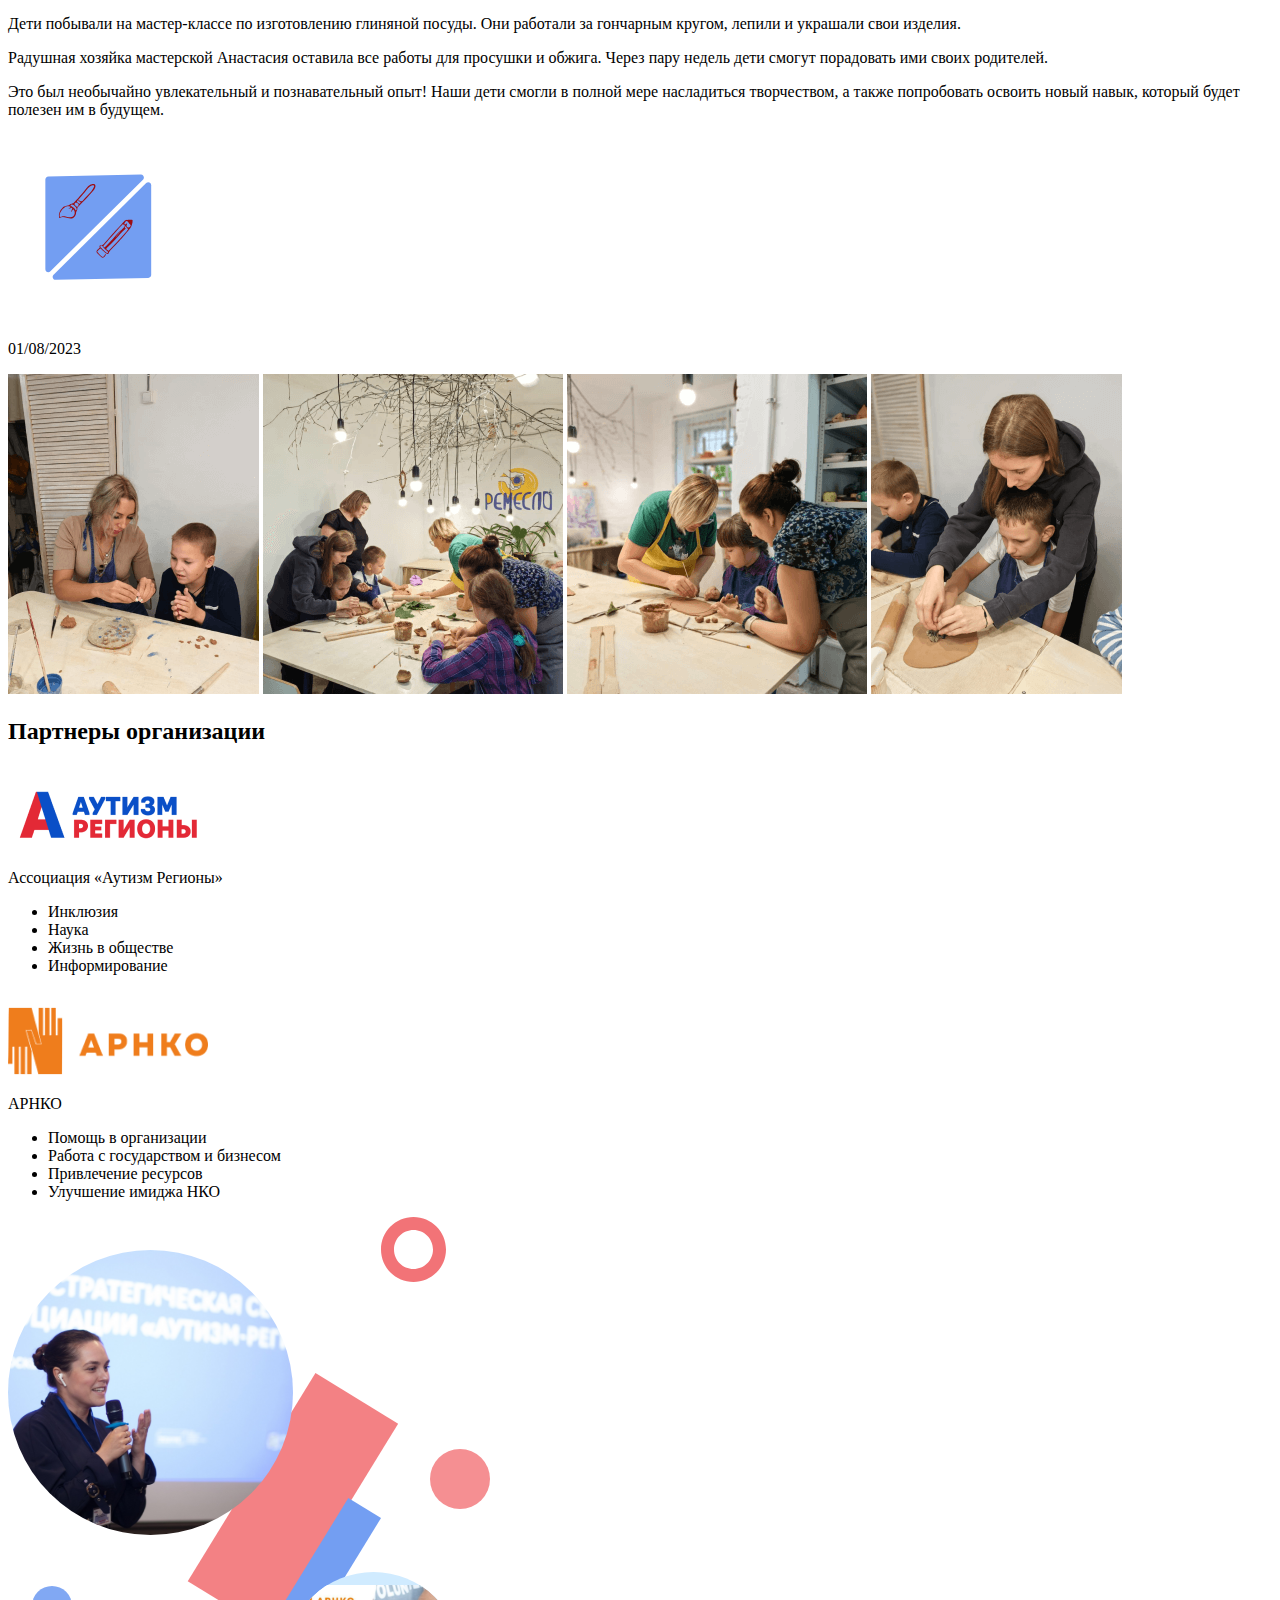
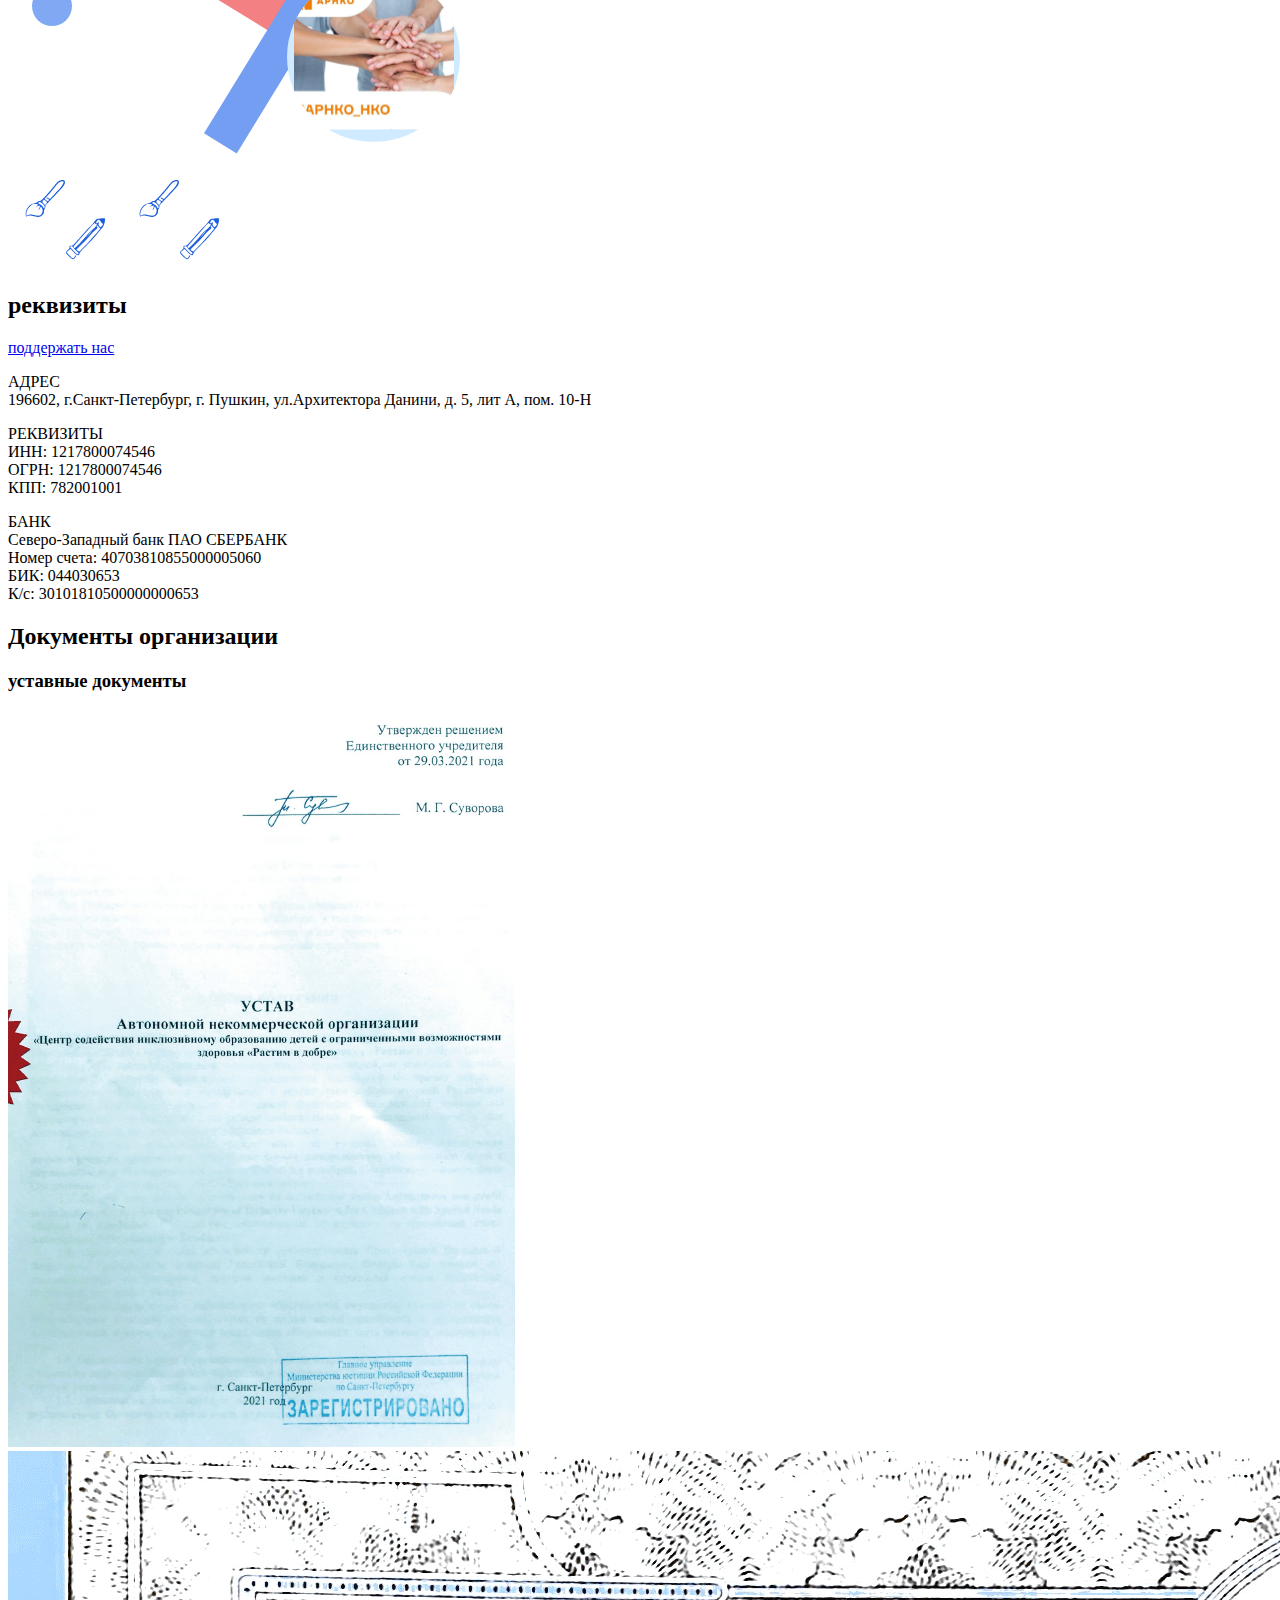
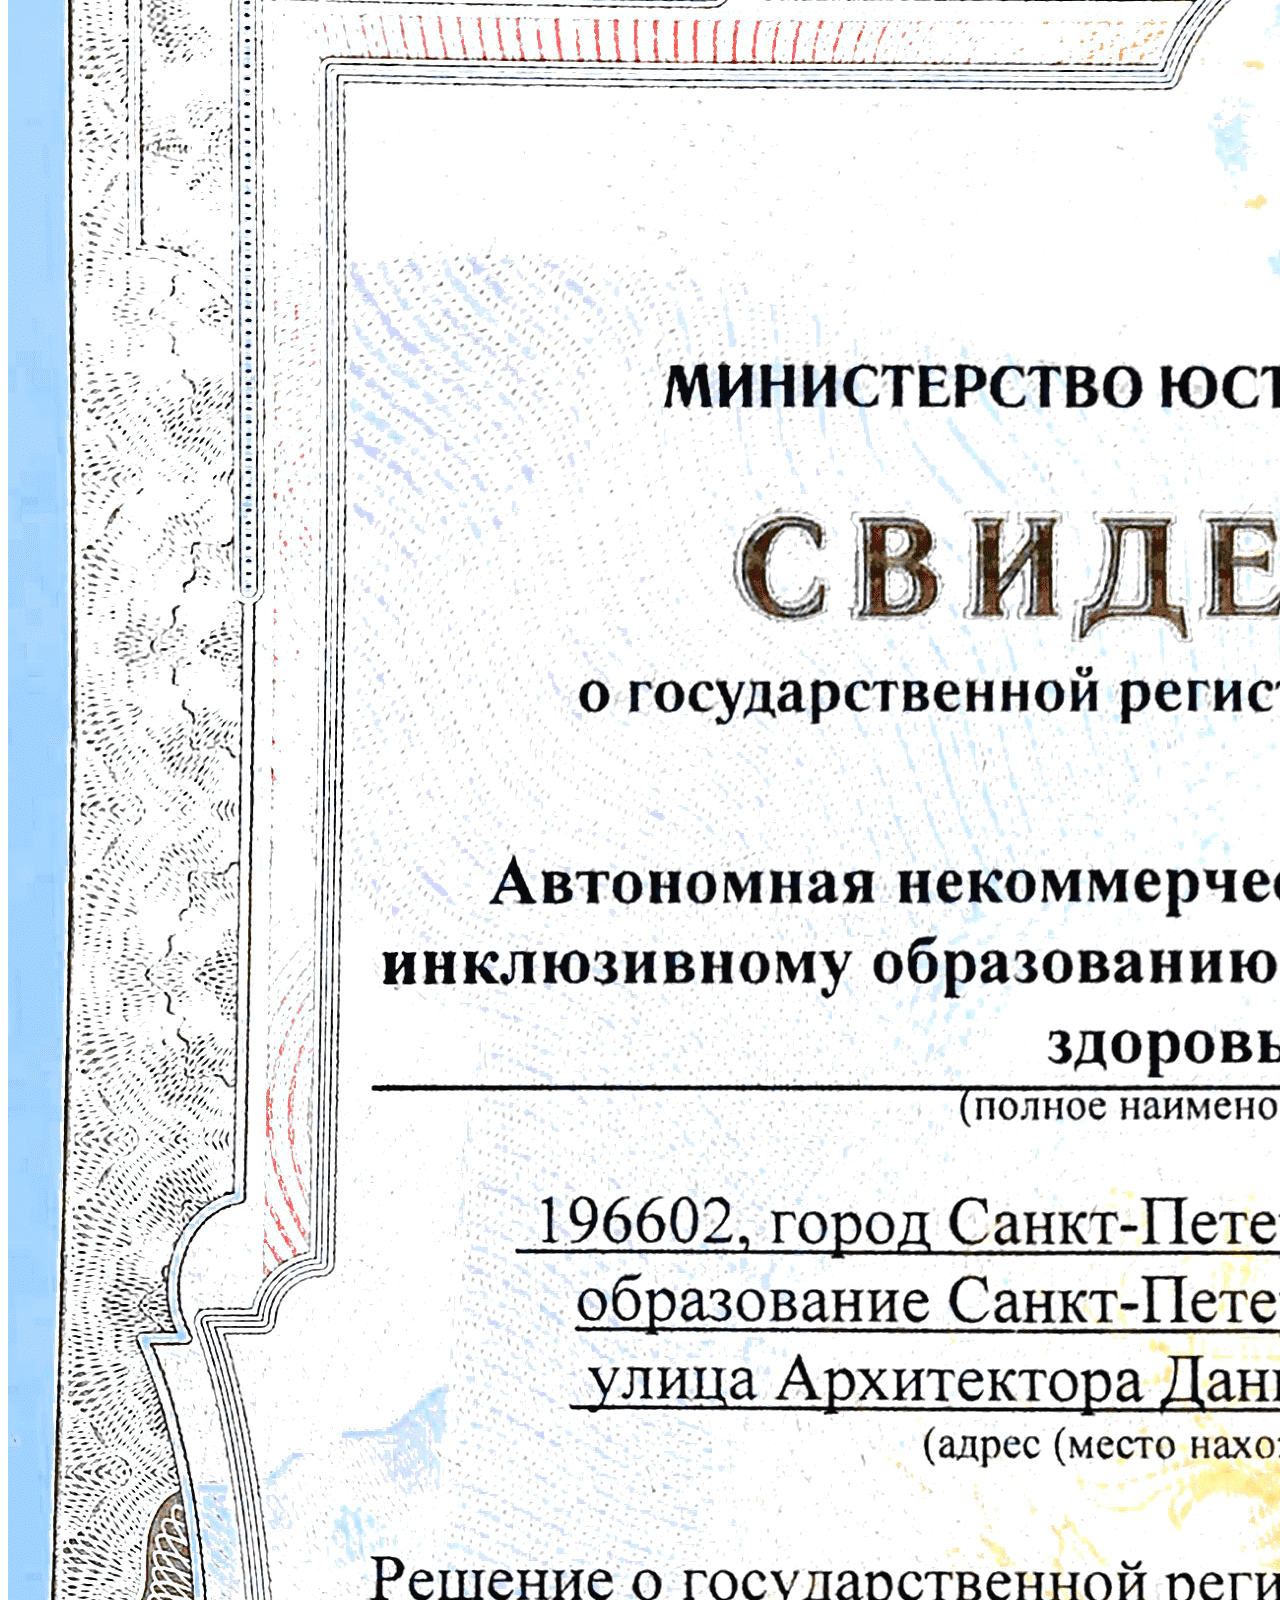
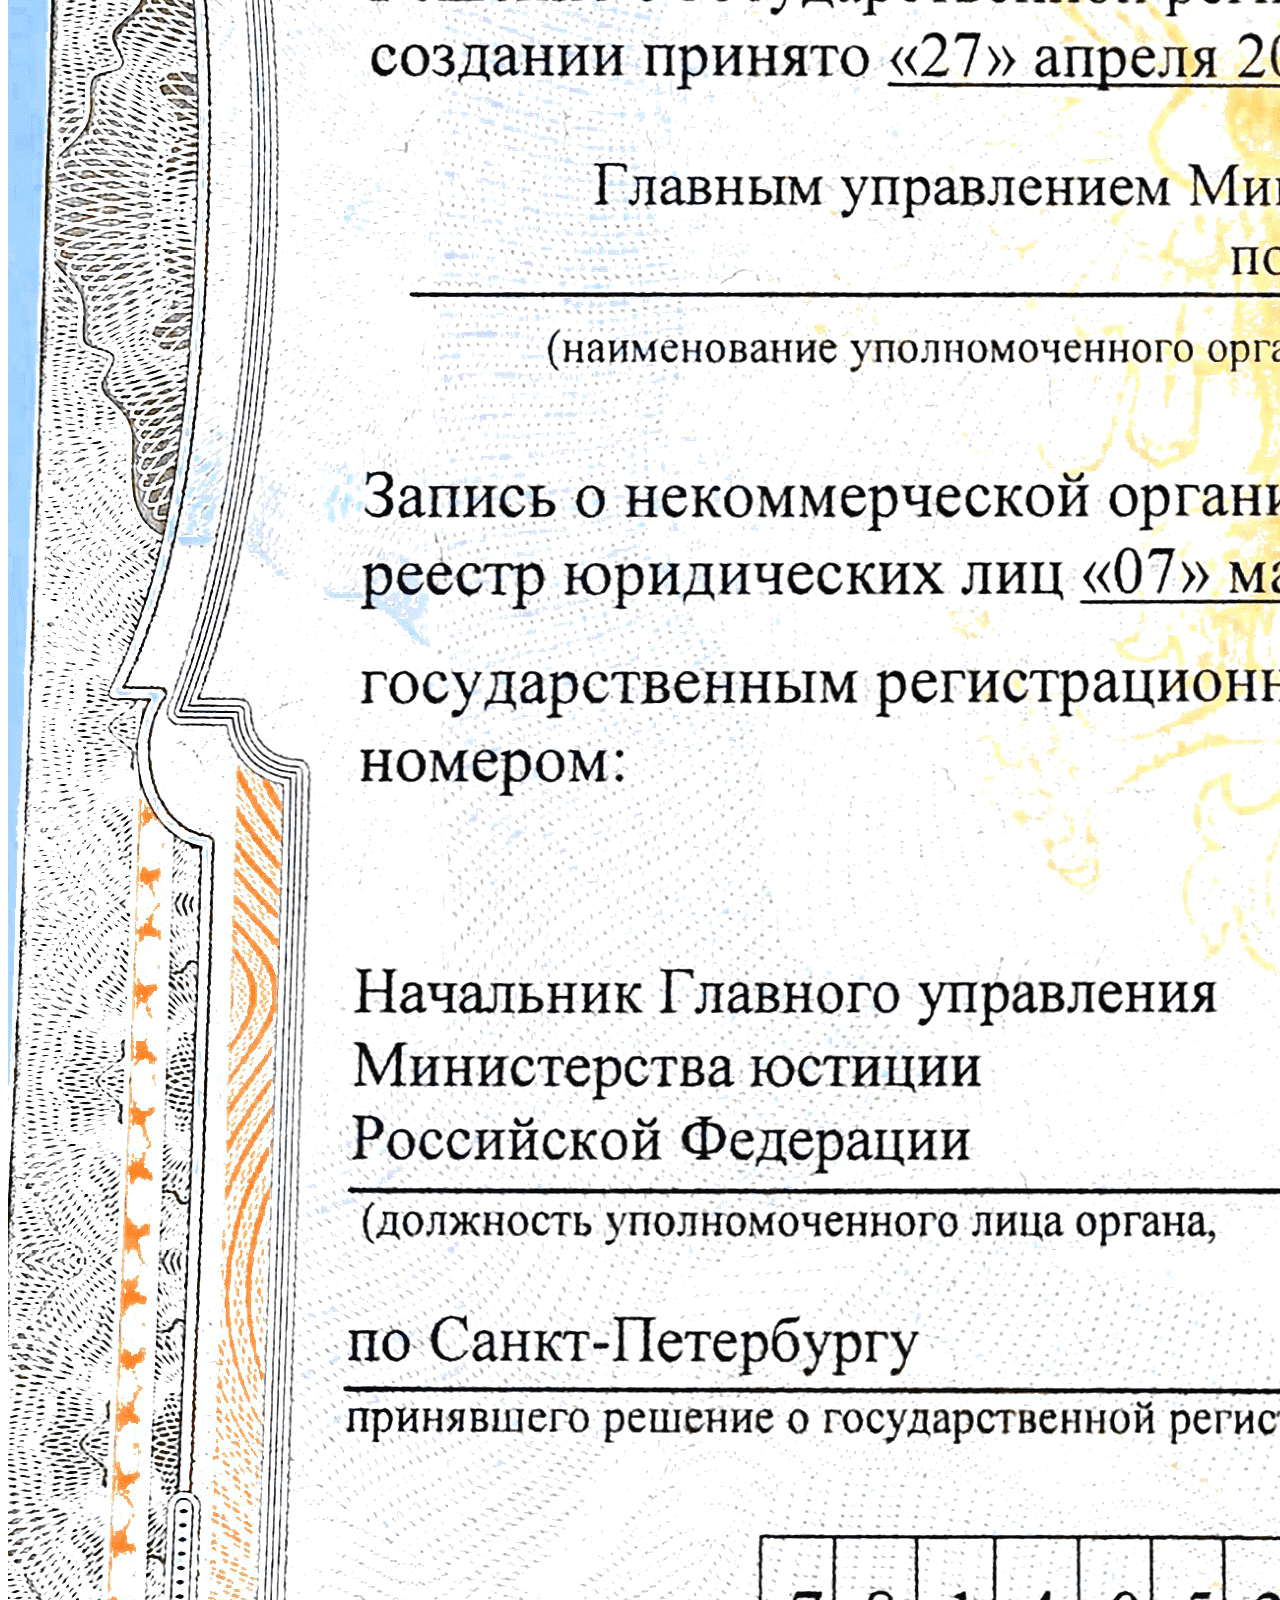
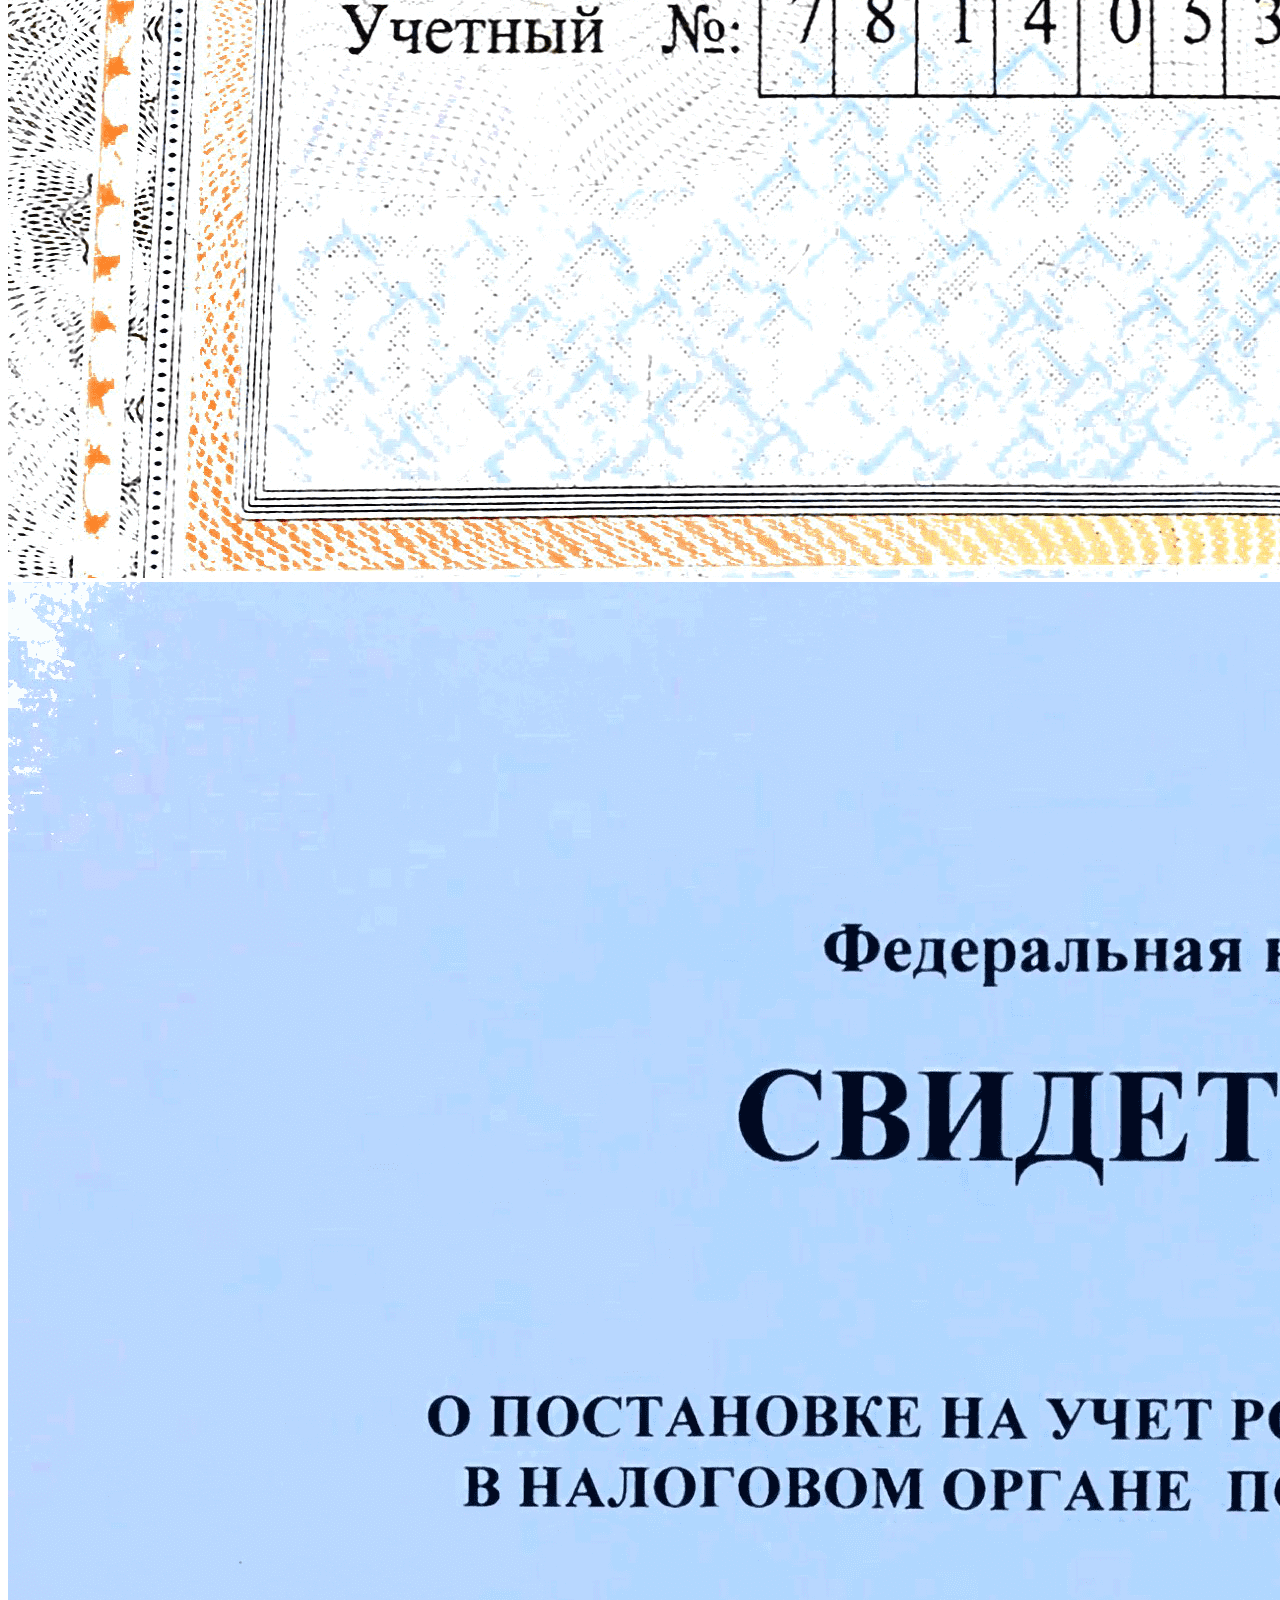
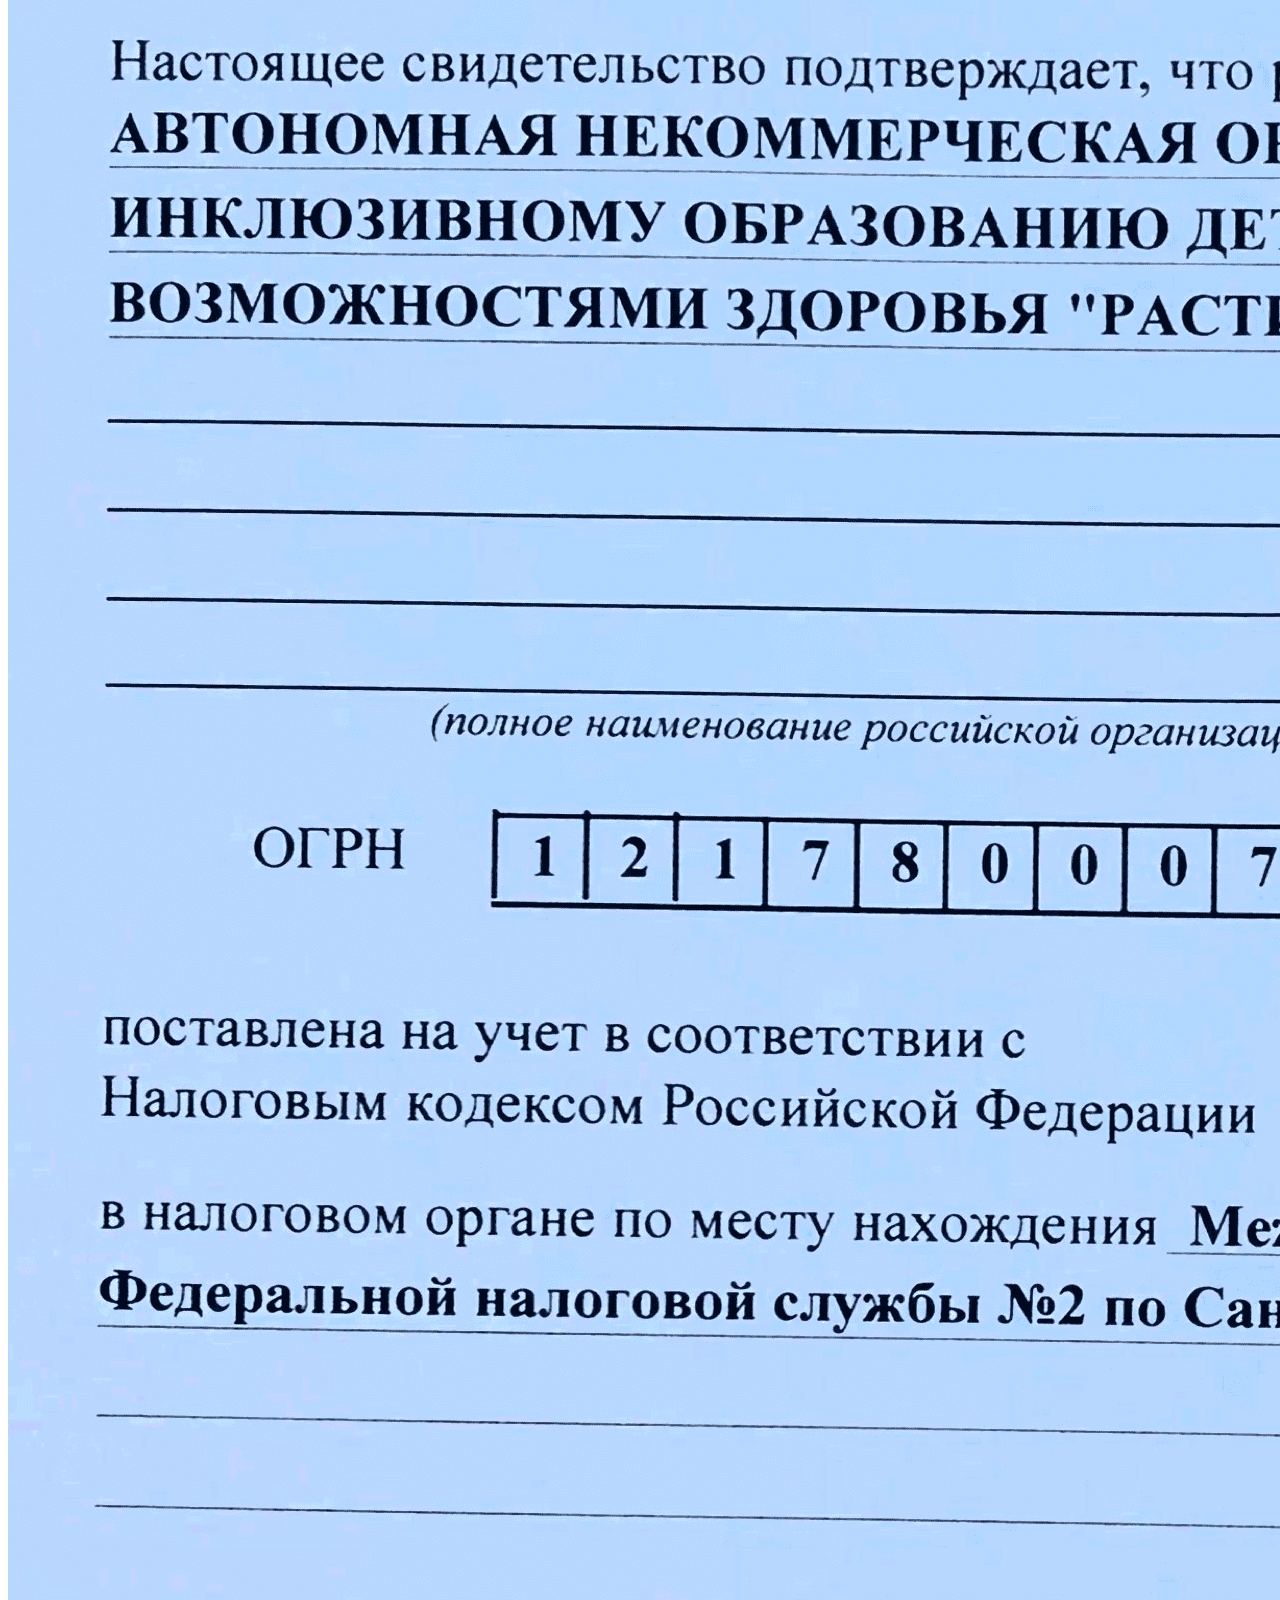
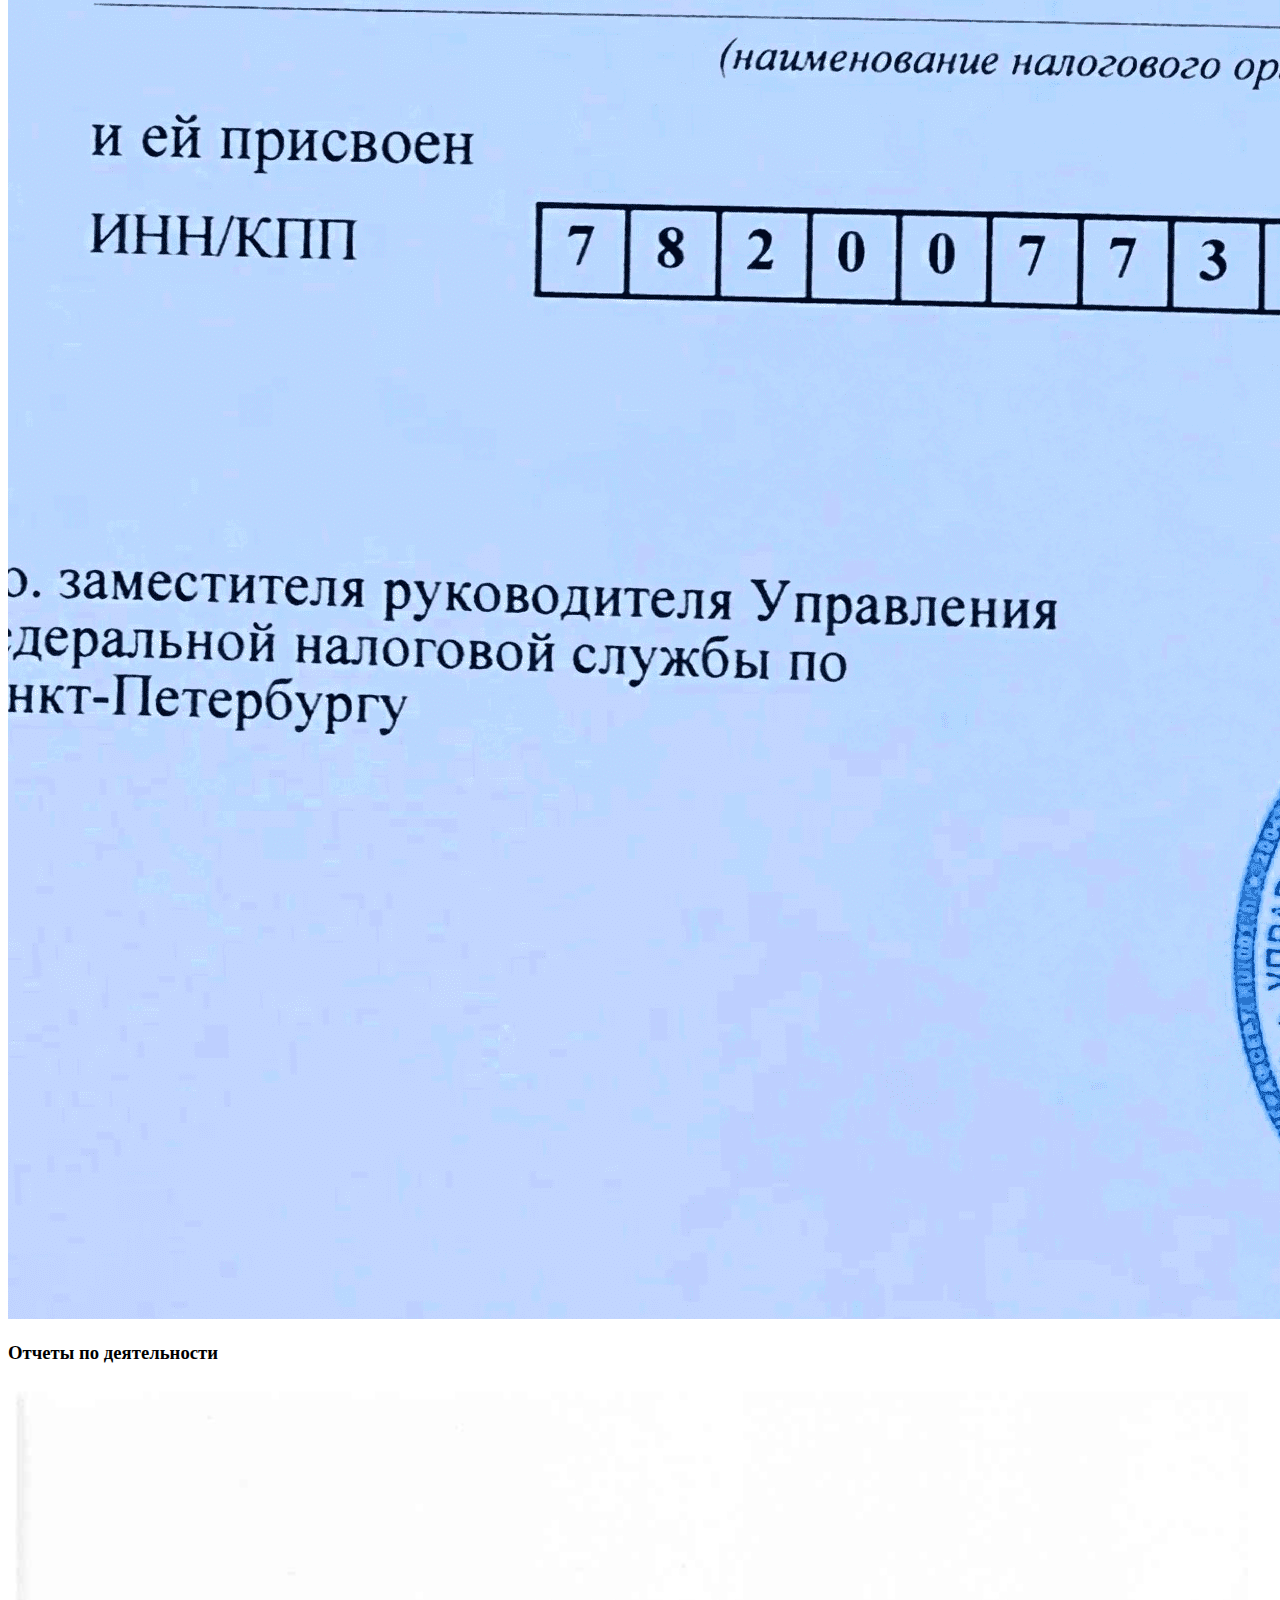
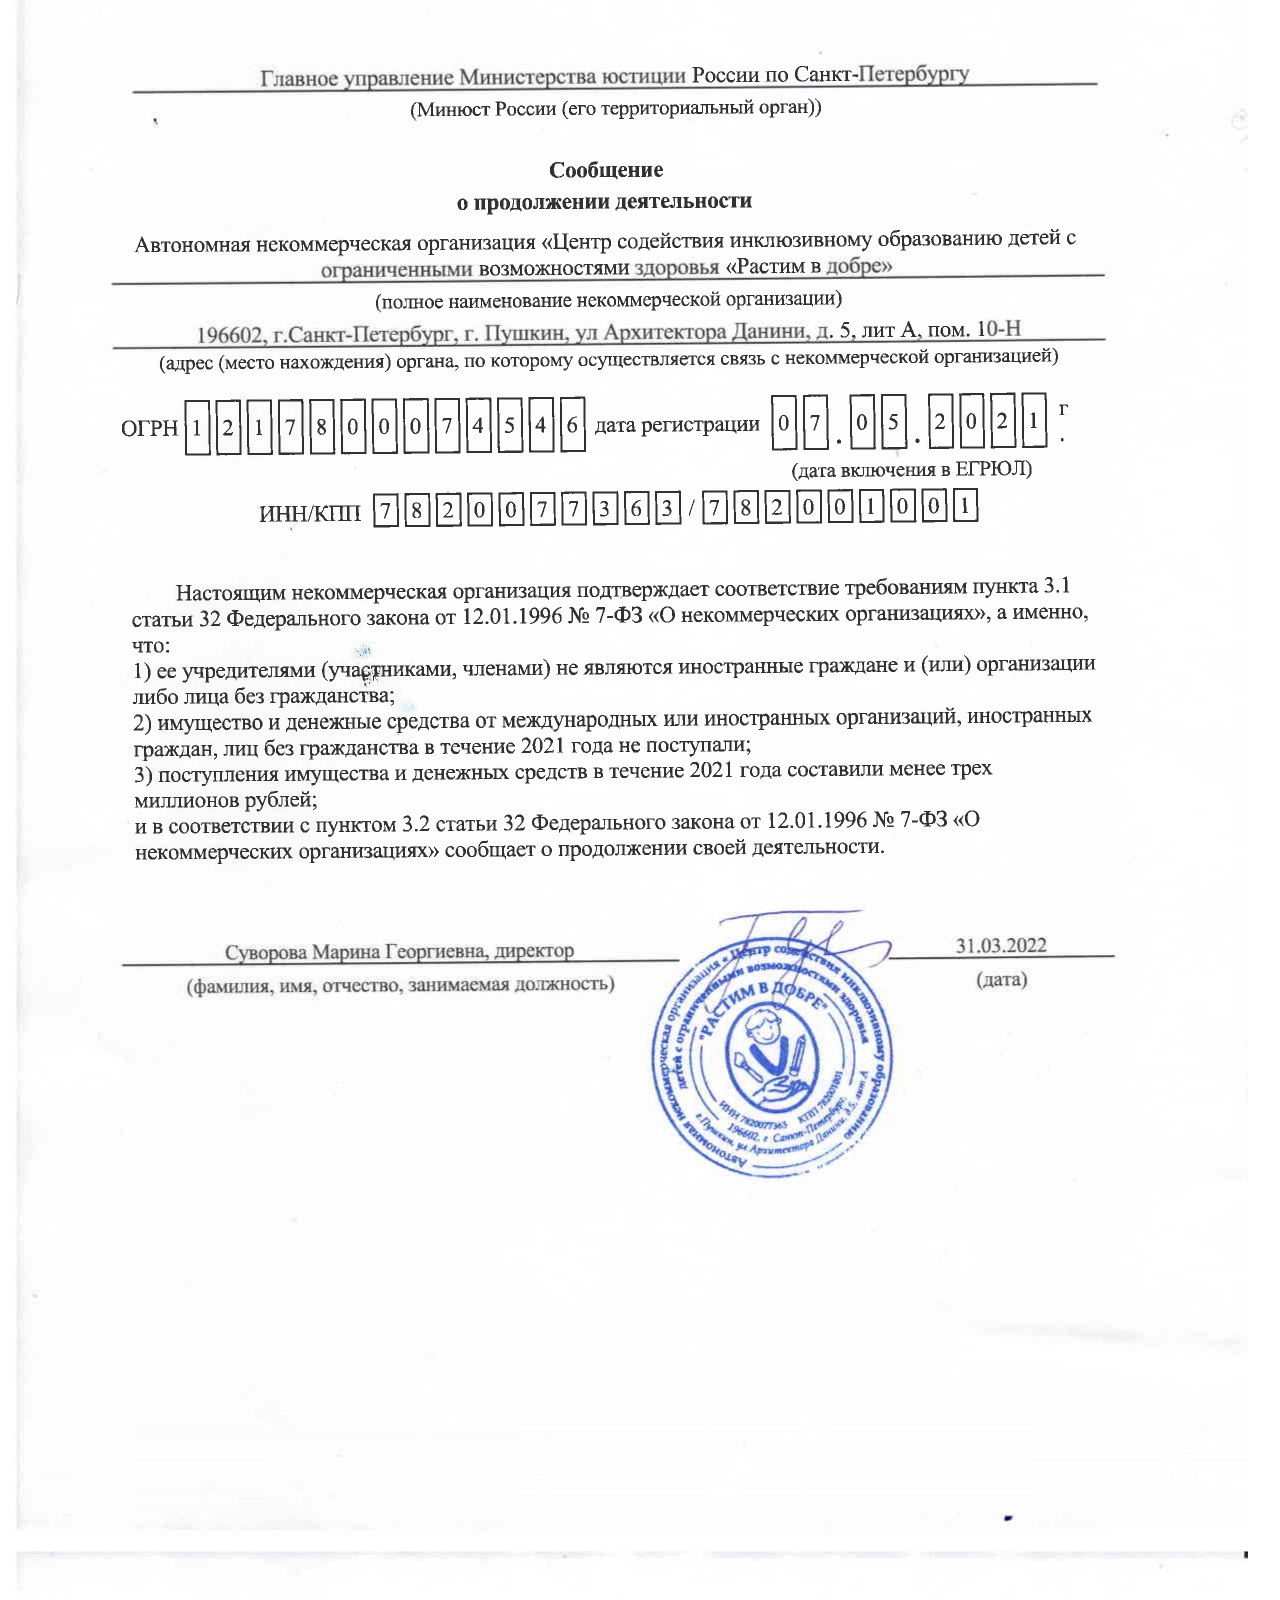
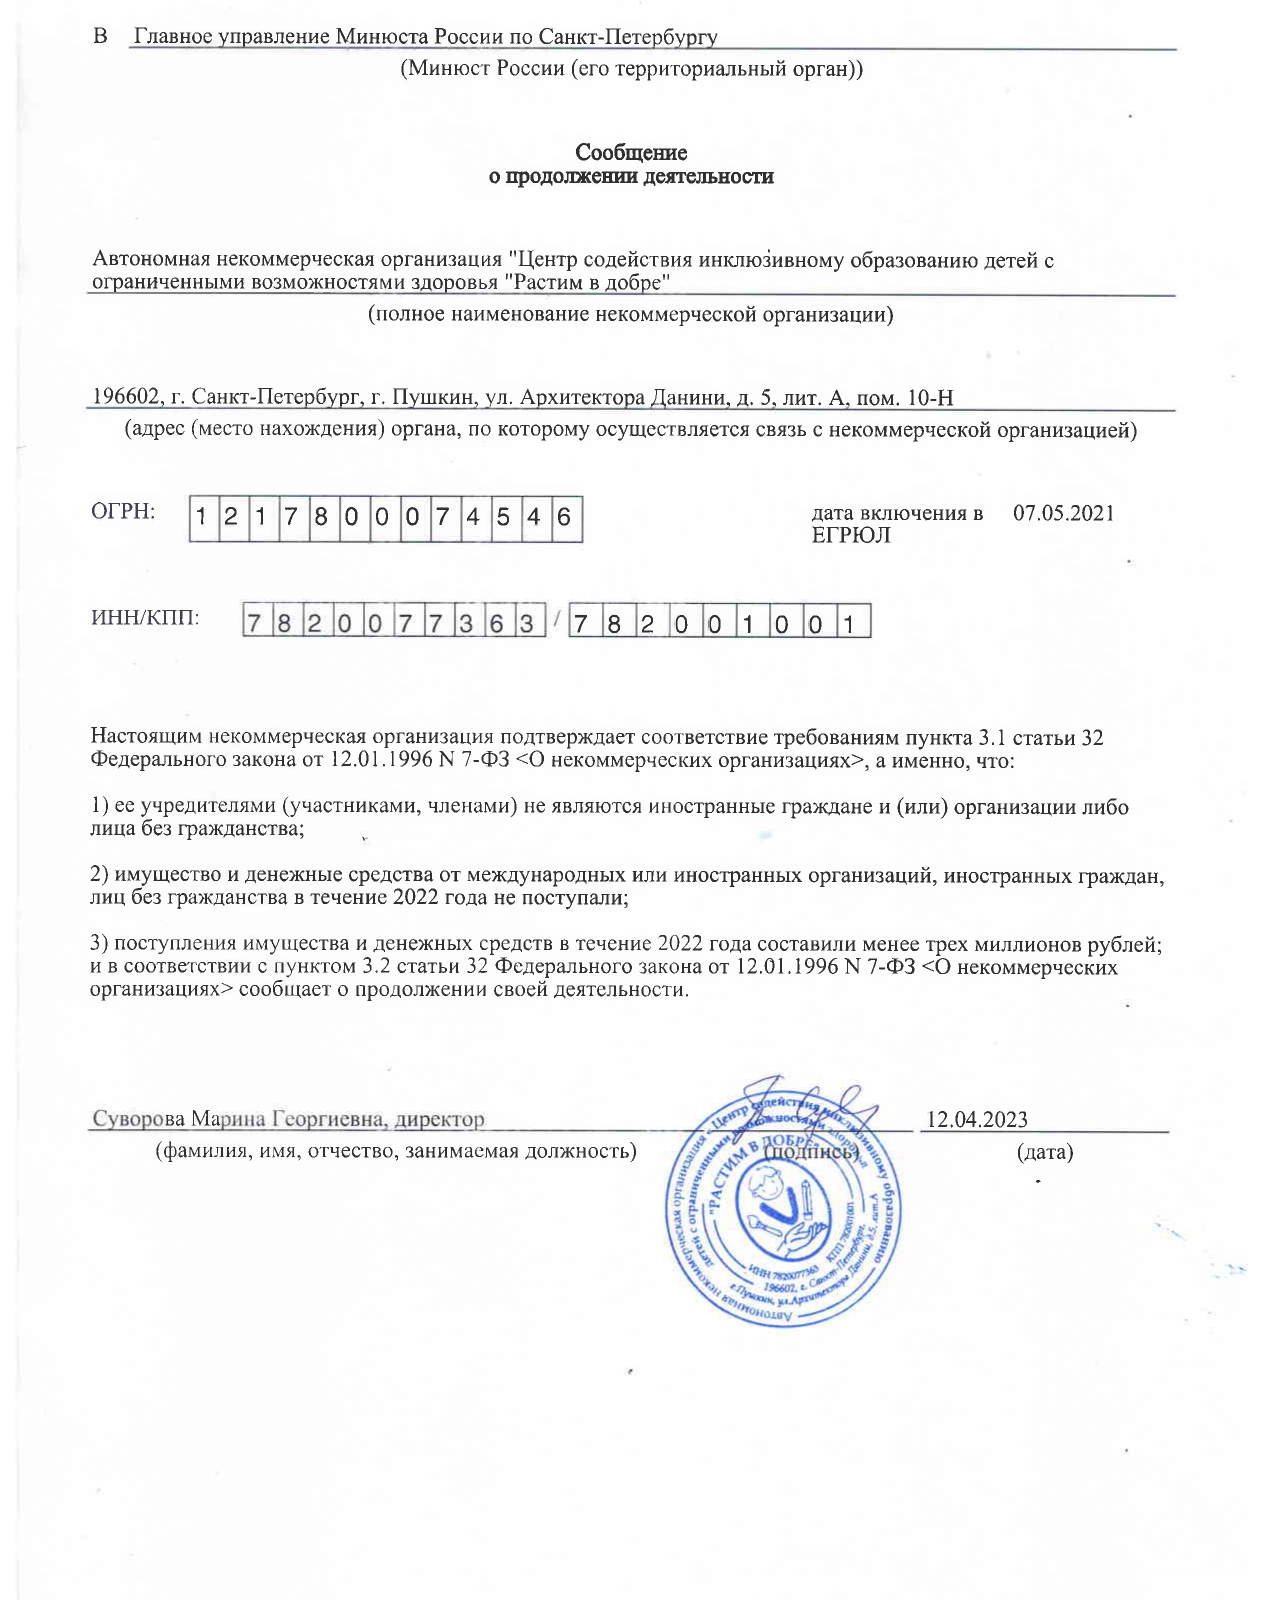
==== commit 15029649: "Merge pull request #23 from shepelkate/taarde" ====
--- a/index.html
+++ b/index.html
@@ -1,213 +1,625 @@
 <!DOCTYPE html>
 <html lang="ru">
+    <head>
+        <meta charset="UTF-8" />
+        <meta name="viewport" content="width=device-width, initial-scale=1.0" />
+        <link rel="stylesheet" href="./assets/style/style.css" />
+        <link rel="icon" href="./assets/icons/logo.svg" type="icon/svg" />
+        <title>РАСтим в добре</title>
+    </head>
 
-<head>
-  <meta charset="UTF-8" />
-  <meta name="viewport" content="width=device-width, initial-scale=1.0" />
-  <link rel="stylesheet" type="text/css" href="./assets/style/style.css" />
-  <link rel="icon" href="./assets/icons/logo.svg" type="icon/svg" />
-  <title>РАСтим в добре</title>
-</head>
+    <body>
+        <!-- Начало блока header О нас Екатерины -->
+        <header></header>
+        <!-- Конец блока header О нас Екатерины -->
+        <main>
+            <!-- Начало блока Наши проекты Ники -->
+            <section class="our_projects">
+                <div class="our_projects__conteiner">
+                    <h2 class="our_projects__title_big title-h2" id="projects">
+                        Наши проекты
+                    </h2>
+                    <div class="our_projects__сard1">
+                        <div class="our_projects__image-gallery">
+                            <div class="our_projects__img_project">
+                                <img
+                                    src="./assets/images/project1_1.jpg"
+                                    alt="Класс"
+                                    style="max-width: 100%"
+                                />
+                            </div>
+                            <div class="our_projects__img_project">
+                                <img
+                                    src="./assets/images/project1_2.jpg"
+                                    alt="Дети у доски"
+                                    style="max-width: 100%"
+                                />
+                            </div>
+                            <div class="our_projects__img_project">
+                                <img
+                                    src="./assets/images/project1_3.jpg"
+                                    alt="Дети у парты"
+                                    style="max-width: 100%"
+                                />
+                            </div>
+                        </div>
+                        <div class="our_projects__text">
+                            <h3 class="our_projects__title">
+                                Проект «Ресурсный класс школа-интернат №8
+                                Пушкинского района»
+                            </h3>
+                            <p class="our_projects__paragraph">
+                                Первым проектом АНО «Растим в добре» стало
+                                сотрудничество со школой-интернатом №8
+                                Пушкинского района г. Санкт-Петербурга по
+                                открытию в ней так называемого «ресурсного»
+                                пространства, где ученики с РАС обучаются в
+                                классах с детьми, не имеющими подобных
+                                нарушений. При поддержке Ассоциации
+                                Аутизм-Регионы, мы помогли школе с закупкой
+                                оборудования, поиском и обучением педагогов и
+                                отправили пятерых детей с РАС 1 сентября в 1
+                                класс в общеобразовательную школу !
+                            </p>
+                            <p class="our_projects__paragraph">
+                                Реализация проекта успешно осуществляется уже
+                                третий год. Мы привлекаем в школу специалистов
+                                по прикладному анализу поведения, потому что
+                                именно этот метод реабилитации включен
+                                Минздравом РФ в клинические рекомендации
+                                «Расстройства аутистического спектра» как один
+                                из научно обоснованных методов реабилитации и
+                                коррекции поведения у детей с РАС. Также мы
+                                обучаем педагогов школы данной методике для
+                                того, чтобы образовательному учреждению удалось
+                                создать оптимальную среду для эффективного
+                                обучения детей с РАС.
+                            </p>
+                            <p class="our_projects__paragraph">
+                                С сентября 2023 года мы сопровождаем еще один
+                                ресурсный класс в школе-интернате №8 и таким
+                                образом, 13 детей с РАС успешно обучаются в
+                                школе очно, общаются со сверстниками и получают
+                                необходимую практику социальных навыков !
+                            </p>
+                        </div>
+                    </div>
+                    <div class="our_projects__card2">
+                        <div class="our_projects__image-gallery">
+                            <div class="our_projects__img_project">
+                                <img
+                                    src="./assets/images/project2_1.jpg"
+                                    alt="Дети играют"
+                                    style="max-width: 100%"
+                                />
+                            </div>
+                            <div class="our_projects__img_project">
+                                <img
+                                    src="./assets/images/project2_2.jpg"
+                                    alt="Ресурсный класс"
+                                    style="max-width: 100%"
+                                />
+                            </div>
+                            <div class="our_projects__img_project">
+                                <img
+                                    src="./assets/images/project2_3.jpg"
+                                    alt="Учитель объясняет"
+                                    style="max-width: 100%"
+                                />
+                            </div>
+                        </div>
+                        <div class="our_projects__text">
+                            <h3 class="our_projects__title">
+                                Проект «Ресурсный класс СОШ №355 Московского
+                                района»
+                            </h3>
+                            <p class="our_projects__paragraph">
+                                В средней общеобразовательной школе № 355
+                                Московского района Санкт-Петербурга мы
+                                сопровождаем ресурсный класс с сентября 2021
+                                года. Благодаря сотрудничеству с администрацией
+                                учебного заведения, в нем успешно обучаются трое
+                                ребят с аутизмом, для которых созданы
+                                оптимальные условия: организована ресурсная
+                                зона, педагоги, работающие с ребятами, обучены
+                                принципам прикладного анализа поведения,
+                                организовано непрерывное сопровождение учебного
+                                процесса куратором и супервизором.
+                            </p>
+                            <p class="our_projects__paragraph">
+                                Ребята с удовольствием ходят в школу, играют со
+                                сверстниками на переменках, участвуют в школьных
+                                мероприятиях и радуют своими успехами своих
+                                родителей.
+                            </p>
+                        </div>
+                    </div>
+                    <div class="our_projects__button">
+                        <a href="https://cloudpayments.ru/" class="button-blue"
+                            >поддержать нас</a
+                        >
+                    </div>
+                </div>
+            </section>
+            <!-- Конец блока Наши проекты Ники -->
+            <!-- Начало блока Новости Юлии -->
+            <section class="news">
+                <div class="news__conteiner">
+                    <div class="news__block_blue">
+                        <div class="news_header">
+                            <img
+                                class="news__icon"
+                                src="assets/icons/news_icon_1.svg"
+                                alt="icon"
+                            />
+                            <h3 class="news__title_small">
+                                Поздравления с праздниками
+                            </h3>
+                        </div>
+                        <p class="news__paragraph_small">С днем учителя!!!</p>
+                        <p class="news__paragraph_small">
+                            Мы поздравляем всех наших педагогов! Желаем
+                            профессионального развития, интересных проектов,
+                            полезных тренингов и, конечно же, здоровья.
+                        </p>
+                        <p class="news__paragraph_small">
+                            Благодарим вас за ваш труд и желание, с которым вы
+                            подходите к своей работе!
+                        </p>
+                        <p class="news__date">05/10/2023</p>
+                    </div>
+                    <div class="news__block_red">
+                        <div class="news_header">
+                            <img
+                                class="news__icon"
+                                src="assets/icons/news_icon_2.svg"
+                                alt="icon"
+                            />
+                            <h3 class="news__title_small">Новый учебный год</h3>
+                        </div>
+                        <p class="news__paragraph_small">
+                            Начался новый учебный год!
+                        </p>
+                        <p class="news__paragraph_small">
+                            Ребята с радостью спешат в любимые школы в классы,
+                            где им подготовлена оптимальная обучающая среда, где
+                            ждут любимые педагоги и интересно каждый день.
+                        </p>
+                        <p class="news__paragraph_small">
+                            В этом году у нас новый класс – второй ресурсный
+                            класс в школе-интернате 38 пушкинского района. Еще 5
+                            учеников с РАС при содействии АНО «Растим в добре»
+                            будут получать поддержку специалистами по
+                            прикладному анализу поведения.
+                        </p>
+                        <p class="news__date">01/09/2023</p>
+                    </div>
+                    <div class="news__block_blue">
+                        <div class="news_header">
+                            <img
+                                class="news__icon"
+                                src="assets/icons/news_icon_3.svg"
+                                alt="icon"
+                            />
+                            <h3 class="news__title_small">
+                                Объявления для родителей
+                            </h3>
+                        </div>
+                        <p class="news__paragraph_small">
+                            Стартовал наш проект, поддержанный Фондом
+                            президентских грантов "Работа на результат".
+                        </p>
+                        <p class="news__paragraph_small">
+                            За август мы проведем все подготовительные
+                            мероприятия: привлечем специалистов, организуем
+                            встречи с родителями и командами классов, чтобы 1
+                            сентября осталось сказать только: "В добрый путь!"
+                        </p>
+                        <p class="news__date">01/08/2023</p>
+                    </div>
+                    <div class="news__block_red">
+                        <div class="news_header">
+                            <img
+                                class="news__icon"
+                                src="assets/icons/news_icon_4.svg"
+                                alt="icon"
+                            />
+                            <h3 class="news__title_small">Выигранные гранты</h3>
+                        </div>
+                        <p class="news__paragraph_small">
+                            Проект АНО «Растим в добре» «Работа на результат»
+                            стал победителем второго конкурса
+                            <a
+                                class="news__link"
+                                target="_blank"
+                                href="https://m.vk.com/pgrants"
+                                >Фонд президентских грантов</a
+                            >
+                            2023 года. Благодарим Фонд президентских грантов за
+                            доверие и поддержку! И
+                            <a
+                                class="news__link"
+                                target="_blank"
+                                href="https://vk.com/autismregions"
+                            >
+                                Ассоциацию "Аутизм-Регионы"</a
+                            >
+                            за экспертное сопровождение. Мы снова победители!
+                            Ура!!!
+                        </p>
+                        <p class="news__date">14/06/2023</p>
+                    </div>
+                    <a
+                        class="news__button"
+                        target="_blank"
+                        href="https://vk.com/anorastimvdobre"
+                        >Подробнее...</a
+                    >
+                </div>
+                <div class="news__conteiner">
+                    <h2 class="news__title title-h2">Новости</h2>
+                    <p class="news__paragraph">
+                        Ученики ресурсного класса школы-интерната №8 посетили
+                        чудесное место гончарную мастерскую «РЕМЕСЛО».
+                    </p>
+                    <p class="news__paragraph">
+                        Дети побывали на мастер-классе по изготовлению глиняной
+                        посуды. Они работали за гончарным кругом, лепили и
+                        украшали свои изделия.
+                    </p>
+                    <p class="news__paragraph">
+                        Радушная хозяйка мастерской Анастасия оставила все
+                        работы для просушки и обжига. Через пару недель дети
+                        смогут порадовать ими своих родителей.
+                    </p>
+                    <p class="news__paragraph">
+                        Это был необычайно увлекательный и познавательный опыт!
+                        Наши дети смогли в полной мере насладиться творчеством,
+                        а также попробовать освоить новый навык, который будет
+                        полезен им в будущем.
+                    </p>
+                    <img
+                        class="news__triangle"
+                        src="assets/icons/block_news_triangle.svg"
+                        alt="news_triangle"
+                    />
+                    <div class="news__img">
+                        <p class="news__date">01/08/2023</p>
+                        <div class="news__block-img">
+                            <img
+                                src="assets/images/news_1.png"
+                                alt="img-news"
+                                class="news__img-1"
+                            />
+                            <img
+                                src="assets/images/news_3.png"
+                                alt="img-news"
+                                class="news__img-2"
+                            />
+                            <img
+                                src="assets/images/news_4.png"
+                                alt="img-news"
+                                class="news__img-3"
+                            />
+                            <img
+                                src="assets/images/news_2.png"
+                                alt="img-news"
+                                class="news__img-4"
+                            />
+                        </div>
+                    </div>
+                </div>
+            </section>
+            <!-- Конец блока Новости Юлии -->
+            <!-- Начало блока Партнеры Елены -->
+            <section class="partners">
+                <div class="partners__main">
+                    <h2 class="partners__title title-h2" id="partners">
+                        Партнеры организации
+                    </h2>
+                    <div class="partners__container">
+                        <div class="partners__item1 partners__item1_logo">
+                            <img
+                                src="assets/icons/partners__logo_region.png"
+                                alt="logo-regions"
+                            />
+                        </div>
+                        <div class="partners__item1 partners__item1_list">
+                            <span>Ассоциация «Аутизм Регионы»</span>
+                            <ul>
+                                <li>Инклюзия</li>
+                                <li>Наука</li>
+                                <li>Жизнь в обществе</li>
+                                <li>Информирование</li>
+                            </ul>
+                        </div>
+                        <div class="partners__item2 partners__item2_logo">
+                            <img
+                                src="assets/icons/partners__logo_arnko.png"
+                                alt="logo-arnko"
+                            />
+                        </div>
+                        <div class="partners__item2 partners__item2_list">
+                            <span>АРНКО</span>
+                            <ul>
+                                <li>Помощь в организации</li>
+                                <li>Работа с государством и бизнесом</li>
+                                <li>Привлечение ресурсов</li>
+                                <li>Улучшение имиджа НКО</li>
+                            </ul>
+                        </div>
+                    </div>
+                </div>
 
-<body>
-  <!-- Начало блока header О нас Екатерины -->
+                <div class="partners__aside">
+                    <img
+                        src="assets/images/partners__aside.svg"
+                        alt="partners-picture-group"
+                    />
+                </div>
+            </section>
+            <!-- Конец блока Партнеры Елены -->
+            <!-- Начало блока Реквизиты и документы Виктории -->
+            <section class="requisites">
+                <div class="requisites__white-circle-small"></div>
+                <div class="requisites__blue-circle-small-one"></div>
+                <div class="requisites__red-circle-small"></div>
+                <div class="requisites__white-circle-medium"></div>
+                <div class="requisites__blue-circle-small-two"></div>
+                <img
+                    src="./assets/icons/block_requisites_triangle.svg"
+                    alt="triangle"
+                    class="triangle-top"
+                />
+                <img
+                    src="./assets/icons/block_requisites_triangle.svg"
+                    alt="triangle"
+                    class="triangle-bottom"
+                />
 
-  <header>
+                <div class="requisites-wrapper">
+                    <div class="requisites__title">
+                        <h2 class="title-h2">реквизиты</h2>
+                        <a href="https://cloudpayments.ru/" class="button-blue"
+                            >поддержать нас</a
+                        >
+                    </div>
+                    <div class="requisites__info">
+                        <p>
+                            АДРЕС<br />
+                            196602, г.Санкт-Петербург, г. Пушкин, ул.Архитектора
+                            Данини, д. 5, лит А, пом. 10-Н
+                        </p>
+                        <p>
+                            РЕКВИЗИТЫ<br />
+                            ИНН: 1217800074546<br />
+                            ОГРН: 1217800074546<br />
+                            КПП: 782001001
+                        </p>
+                        <p>
+                            БАНК<br />
+                            Северо-Западный банк ПАО СБЕРБАНК<br />
+                            Номер счета: 40703810855000005060<br />
+                            БИК: 044030653<br />
+                            К/с: 30101810500000000653
+                        </p>
+                    </div>
+                </div>
+            </section>
+            <section class="documentation">
+                <h2 class="title-h2">Документы организации</h2>
+                <div class="documentation-wrapper">
+                    <div class="documentation__charter-wrapper">
+                        <h3 class="title-h3">уставные документы</h3>
+                        <div class="documentation__charter">
+                            <a
+                                href="./assets/images/document/charter.pdf"
+                                target="_blank"
+                                ><img
+                                    class="documenation-img"
+                                    src="./assets/images/document/charter.png"
+                                    alt="charter"
+                            /></a>
+                            <a
+                                href="./assets/images/document/registration_certificate.pdf"
+                                target="_blank"
+                                ><img
+                                    class="documenation-img"
+                                    src="./assets/images/document/registration_certificate.png"
+                                    alt="registration_certificate"
+                            /></a>
+                            <a
+                                href="./assets/images/document/federal_tax_service.pdf"
+                                target="_blank"
+                                ><img
+                                    class="documenation-img"
+                                    src="./assets/images/document/federal_tax_service.png"
+                                    alt="federal_tax_service"
+                            /></a>
+                        </div>
+                    </div>
+                    <div class="documentation__report-wrapper">
+                        <h3 class="title-h3" id="documentation">
+                            Отчеты по деятельности
+                        </h3>
+                        <div class="documentation__report">
+                            <a
+                                href="./assets/images/document/certificate_ministry_of_justice_2021.PDF"
+                                target="_blank"
+                                ><img
+                                    class="documenation-img"
+                                    src="./assets/images/document/certificate_ministry_of_justice_2021.jpg"
+                                    alt="certificate_ministry_of_justice_2021"
+                            /></a>
+                            <a
+                                href="./assets/images/document/certificate_ministry_of_justice_2022.PDF"
+                                target="_blank"
+                                ><img
+                                    class="documenation-img"
+                                    src="./assets/images/document/certificate_ministry_of_justice_2022.jpg"
+                                    alt="certificate_ministry_of_justice_2022"
+                            /></a>
+                        </div>
+                    </div>
+                </div>
+            </section>
+            <!-- Конец блока Реквизиты и документы Виктории -->
+        </main>
+        <!-- Начало блока footer Полины -->
+        <footer class="footer">
+            <div class="hamburger__container">
+                <div class="hamburger">
+                    <span class="bar"></span>
+                    <span class="bar"></span>
+                    <span class="bar"></span>
+                </div>
+                <section class="menu">
+                    <h3 class="map__header">Карта сайта</h3>
+                    <ul class="map__list">
+                        <li class="map__item">
+                            <a href="#about" class="map__link">О нас</a>
+                        </li>
+                        <li class="map__item">
+                            <a href="#projects" class="map__link">Проекты</a>
+                        </li>
+                        <li class="map__item">
+                            <a href="#news" class="map__link">Новости</a>
+                        </li>
+                        <li class="map__item">
+                            <a href="#partners" class="map__link">Партнеры</a>
+                        </li>
+                        <li class="map__item">
+                            <a href="#documentation" class="map__link"
+                                >Документы</a
+                            >
+                        </li>
+                        <li class="map__item">
+                            <a href="#requisites" class="map__link"
+                                >Реквизиты</a
+                            >
+                        </li>
+                        <li class="map__item">
+                            <a href="#contacts" class="map__link">Контакты</a>
+                        </li>
+                    </ul>
+                </section>
+            </div>
+            <div class="container-f">
+                <section class="about-f">
+                    <img
+                        src="assets/icons/логотип.svg"
+                        alt="Логотип «Растим в добре»"
+                        class="about-f__logo"
+                    />
+                    <p class="about-f__text">
+                        Автономная некоммерческая организация «Центр содействия
+                        инклюзивному образованию детей с ограниченными
+                        возможностями здоровья «Растим в добре»
+                    </p>
+                </section>
 
-    <div class="test"></div>
-    <div class="header_top-container">
-      <div class="header_logo">
-        <svg width="74" height="91" viewBox="0 0 74 91" fill="none" xmlns="http://www.w3.org/2000/svg">
-          <g id="&#208;&#187;&#208;&#190;&#208;&#179;&#208;&#190;">
-            <path id="&#208;&#190;&#208;&#178;&#208;&#176;&#208;&#187;" fill-rule="evenodd" clip-rule="evenodd"
-              d="M13.1428 11.0452C18.5118 5.5372 24.5003 2.28362 31.5729 1.0283C34.9285 0.439072 37.4065 0.413455 40.7621 0.90021C44.8405 1.48944 47.7057 2.41171 51.1903 4.23064C62.1606 10.0461 70.1624 21.9588 72.6662 36.254C73.3374 39.9687 73.5697 47.2188 73.1825 51.0104C71.9435 62.8462 67.194 73.1193 59.4761 80.7025C50.4934 89.5666 38.2841 92.6152 26.9009 88.8749C20.2413 86.6973 13.6591 81.676 9.09029 75.2969C5.21843 69.917 2.09513 62.5132 0.701263 55.3656C0.0817657 52.2145 0.00432847 51.2922 0.00432847 45.7329C-0.0214839 40.3786 0.0559533 39.1746 0.572201 36.4334C2.50813 25.9553 6.53487 17.8598 13.1428 11.0452Z"
-              fill="white" />
-            <g id="&#209;&#129;&#208;&#184;&#208;&#189;&#208;&#184;&#208;&#185;">
-              <path id="&#208;&#178;&#208;&#190;&#208;&#187;&#208;&#190;&#209;&#129;&#209;&#139;"
-                d="M28.2431 9.50809C26.0749 10.8146 24.397 12.4799 24.0099 13.7608C23.7517 14.6062 24.2422 14.4781 24.6035 13.6327C24.9907 12.6848 26.7976 10.8659 28.2173 9.96923C29.0175 9.45686 29.5595 9.27753 30.1532 9.38C30.7985 9.45686 30.8502 9.45686 30.4372 9.25191C29.637 8.86763 29.224 8.91886 28.2431 9.50809Z"
-                fill="#0E3C87" />
-              <path id="&#208;&#178;&#208;&#190;&#208;&#187;&#208;&#190;&#209;&#129;&#209;&#139;_2"
-                d="M22.5644 15.1186C21.9449 16.3227 21.8933 17.6036 22.4611 18.3978C23.029 19.2176 23.4162 18.8333 22.9516 17.9366C22.4095 16.8863 22.4611 15.5541 23.1064 14.7599C23.3904 14.4013 23.5194 14.0938 23.3646 14.0938C23.2097 14.0938 22.8483 14.555 22.5644 15.1186Z"
-                fill="#0E3C87" />
-              <path id="&#208;&#179;&#208;&#187;&#208;&#176;&#208;&#183;"
-                d="M41.5365 20.5754C41.3042 21.1646 41.5365 23.0348 41.8979 23.3934C42.4141 23.9058 42.4916 23.3678 42.1044 21.7282C41.8463 20.5497 41.6656 20.2423 41.5365 20.5754Z"
-                fill="#0E3C87" />
-              <path id="&#209;&#131;&#209;&#133;&#208;&#190;"
-                d="M23.4678 21.1902C24.0615 21.3439 24.6294 21.7794 24.1906 21.7794C23.8808 21.7794 23.1839 23.2653 23.4162 23.4703C23.4936 23.5471 23.7518 23.3166 23.9841 22.9579C24.5261 22.1381 24.8101 22.1381 25.5844 22.8554C25.9974 23.2397 26.1781 23.2909 26.1781 23.0348C26.1523 22.1637 24.6036 20.9853 23.5453 21.0365C23.029 21.0621 23.0032 21.0877 23.4678 21.1902Z"
-                fill="#0E3C87" />
-              <path id="&#208;&#179;&#208;&#187;&#208;&#176;&#208;&#183;_2"
-                d="M30.6953 23.3678C30.4888 24.1364 30.9276 25.1099 31.4697 25.1099C31.9085 25.1099 31.9343 25.0074 31.6245 24.3926C31.4955 24.162 31.289 23.6752 31.1341 23.3166L30.876 22.6761L30.6953 23.3678Z"
-                fill="#0E3C87" />
-              <path
-                id="&#208;&#178;&#208;&#181;&#209;&#129;&#208;&#189;&#209;&#131;&#209;&#136;&#208;&#186;&#208;&#184;"
-                d="M44.1177 23.5728C44.0403 23.7009 44.1435 23.8289 44.3758 23.8289C44.6081 23.8289 44.7114 23.7009 44.634 23.5728C44.5565 23.4191 44.4275 23.3167 44.3758 23.3167C44.3242 23.3167 44.1951 23.4191 44.1177 23.5728Z"
-                fill="#0E3C87" />
-              <path
-                id="&#208;&#178;&#208;&#181;&#209;&#129;&#208;&#189;&#209;&#131;&#209;&#136;&#208;&#186;&#208;&#184;_2"
-                d="M45.2793 24.8537C45.2793 24.9818 45.4084 25.1099 45.5374 25.1099C45.6923 25.1099 45.7955 24.9818 45.7955 24.8537C45.7955 24.7001 45.6923 24.5976 45.5374 24.5976C45.4084 24.5976 45.2793 24.7001 45.2793 24.8537Z"
-                fill="#0E3C87" />
-              <path
-                id="&#208;&#178;&#208;&#181;&#209;&#129;&#208;&#189;&#209;&#131;&#209;&#136;&#208;&#186;&#208;&#184;_3"
-                d="M29.7918 26.647C29.7918 26.7751 29.9209 26.9032 30.05 26.9032C30.2048 26.9032 30.3081 26.7751 30.3081 26.647C30.3081 26.4934 30.2048 26.3909 30.05 26.3909C29.9209 26.3909 29.7918 26.4934 29.7918 26.647Z"
-                fill="#0E3C87" />
-              <path id="&#209;&#128;&#208;&#190;&#209;&#130;"
-                d="M41.4074 27.6205C41.0977 28.9783 40.1942 30.1311 39.1359 30.5154C38.7487 30.6691 37.8195 30.7204 37.0709 30.6179C35.8836 30.4642 35.4964 30.2849 34.4123 29.2345C33.7153 28.5428 33.07 28.0816 33.0184 28.1841C32.941 28.2866 33.5088 28.9527 34.2832 29.67C35.8319 31.1303 37.3291 31.5658 39.0843 31.0278C40.633 30.5667 42.1818 28.5684 42.1818 27.0057C42.1818 25.9553 41.743 26.314 41.4074 27.6205Z"
-                fill="#0E3C87" />
-              <path
-                id="&#208;&#178;&#208;&#181;&#209;&#129;&#208;&#189;&#209;&#131;&#209;&#136;&#208;&#186;&#208;&#184;_4"
-                d="M27.5978 26.9032C27.5203 27.0313 27.6236 27.1594 27.8301 27.1594C28.0624 27.1594 28.2431 27.0313 28.2431 26.9032C28.2431 26.7495 28.1398 26.6471 28.0108 26.6471C27.8559 26.6471 27.6752 26.7495 27.5978 26.9032Z"
-                fill="#0E3C87" />
-              <path id="&#208;&#187;&#208;&#184;&#209;&#134;&#208;&#190;"
-                d="M36.2449 6.25451C33.8702 7.22802 32.7861 7.86849 31.9859 8.71391L31.2115 9.55932L32.4247 8.63705C33.5605 7.79163 35.7029 6.69003 37.0451 6.28013C37.5872 6.1008 37.5614 6.17765 36.8128 7.04869C36.3482 7.56106 36.0126 8.04782 36.0643 8.09906C36.1159 8.15029 36.5289 8.07344 37.0193 7.91973C37.8195 7.63792 40.2201 7.71478 42.698 8.09906C43.8338 8.27839 44.0661 8.79076 43.2143 9.22628C42.5174 9.61056 42.569 10.0461 43.2917 9.86675C43.6531 9.76427 44.221 9.9436 44.8921 10.4047C46.6732 11.5576 47.525 12.941 47.9638 15.3748C48.0928 16.1689 48.0412 16.3227 47.3701 16.7069C46.8538 16.9887 46.286 17.0912 45.6149 16.9887C44.8921 16.8863 44.5307 16.9631 44.2726 17.2706C44.0919 17.5011 43.7047 17.6805 43.4208 17.6805C42.7497 17.6805 40.2717 15.3235 39.7038 14.1451C39.4715 13.6327 39.2134 13.3509 39.1618 13.5046C38.9811 14.0426 40.5556 16.5276 41.7946 17.6548C43.0852 18.8333 43.9629 18.987 44.7372 18.1672C45.2019 17.6548 45.3309 17.6548 46.5183 17.9366C47.5766 18.1672 47.7831 18.3209 47.6798 18.7052C47.5766 19.0895 47.654 19.1663 48.0928 19.0382C48.4284 18.9614 48.6349 19.0126 48.6349 19.192C48.6349 19.3713 48.764 19.4225 48.893 19.3457C49.0995 19.2176 49.0737 19.0382 48.8414 18.7564C48.5833 18.449 48.5833 18.3465 48.8414 18.2697C49.2802 18.116 49.2286 17.6805 48.7382 17.6805C48.5058 17.6805 48.4284 17.5524 48.5317 17.3986C48.6607 17.1937 48.5058 17.1425 48.0154 17.2193C47.5508 17.3218 47.3959 17.2706 47.5508 17.1168C47.6798 16.9887 48.2735 16.8094 48.8414 16.7326C49.8481 16.6045 49.9255 16.6301 50.3385 17.5011C50.6999 18.2697 50.7257 18.5515 50.4934 19.0895C50.1836 19.7812 48.8156 20.4985 47.8605 20.4985C47.3701 20.4985 47.3185 20.5754 47.525 21.3183C47.6282 21.7794 47.7315 23.086 47.7057 24.2132C47.7057 25.9809 47.5766 26.5445 46.9055 28.0048C45.8988 30.1311 43.9629 32.0782 42.0011 32.9748C38.2583 34.6913 32.5796 33.6921 29.1982 30.746C27.8559 29.5675 26.4879 27.0569 26.2555 25.3917C26.1265 24.4182 26.0749 24.3669 25.6619 24.7256C24.9907 25.3148 23.6743 25.2124 22.9516 24.4694C22.4353 23.9827 22.3062 23.5984 22.3062 22.548C22.3062 21.4464 22.4353 21.139 23.1581 20.3192C24.0099 19.3969 24.0099 19.3969 24.7068 19.858C25.7393 20.5241 28.4496 20.2936 30.2307 19.3713L31.5987 18.7052L31.4438 19.4738C31.0825 21.2158 33.1733 20.5497 35.9868 18.0135C37.6388 16.5276 38.3874 15.3492 38.6713 13.8376L38.8262 12.941L38.4132 13.9657C37.5356 16.0409 35.7803 17.8854 33.07 19.6019C32.1408 20.1911 31.9859 19.9861 32.3215 18.7052C32.6054 17.5267 32.4247 17.4243 31.3406 18.1928C29.6886 19.3457 26.5137 20.2167 26.2555 19.5762C26.2039 19.3969 25.6102 19.1663 24.9907 19.0639C23.9841 18.9102 23.7259 18.987 23.1581 19.4994C21.4028 21.1646 21.1447 23.4703 22.5644 24.9049C23.1839 25.4942 23.5194 25.6223 24.5777 25.6223H25.8425L26.0232 26.6726C26.7718 31.2328 31.702 34.4351 38.0518 34.4607C40.4782 34.4607 40.917 34.3839 42.2592 33.769C44.3242 32.7955 46.6473 30.541 47.6798 28.4659C48.4542 26.8776 48.5058 26.6214 48.5058 23.9314V21.0621L49.3318 20.7803C51.6291 19.9349 51.9131 17.1168 49.7706 16.2458C49.0737 15.964 48.893 15.7334 48.893 15.1442C48.893 13.479 46.3892 10.2254 44.8405 9.84113C44.35 9.71304 44.2468 9.55932 44.35 9.14942C44.6856 7.79163 43.7047 7.43297 39.6522 7.38173L37.2516 7.35611L37.6646 6.76688C38.0776 6.12642 38.1809 5.63966 37.8711 5.63966C37.7421 5.66528 37.0193 5.92147 36.2449 6.25451Z"
-                fill="#0E3C87" />
-              <path id="&#209;&#128;&#209;&#131;&#208;&#186;&#208;&#176;" fill-rule="evenodd" clip-rule="evenodd"
-                d="M22.9257 77.3977L23.5969 77.9869C23.9582 78.3199 24.6035 78.7811 25.0424 78.986C25.9458 79.4472 31.9601 80.1645 36.4514 80.3694C39.0843 80.4975 39.4973 80.4463 40.3233 79.9851C40.9428 79.6521 42.0527 79.4215 43.395 79.2934C45.0986 79.1397 45.7439 78.9604 46.6215 78.3968C47.4475 77.8844 48.1961 77.6538 49.5383 77.5257C50.545 77.4233 51.8098 77.2183 52.3777 77.0646C53.1263 76.8853 54.1071 76.8853 56.0431 77.1158C58.8824 77.4745 59.4761 77.3208 59.4761 76.296C59.4761 75.5531 58.7275 74.2978 57.9016 73.5805C57.153 72.9656 57.153 72.94 57.5918 72.4532C58.0306 71.9665 58.0306 71.9152 57.4369 71.4541C56.7142 70.8649 55.1654 70.8136 53.8748 71.3516C53.3844 71.5566 52.9198 71.7359 52.8681 71.7359C52.7907 71.7359 53.0488 71.2748 53.436 70.7368C53.7974 70.1732 54.0555 69.4559 54.0039 69.1228C53.9264 68.6104 53.7716 68.5336 52.6874 68.4567C51.7324 68.4055 51.1645 68.5336 50.2611 69.0203C49.6158 69.379 49.0479 69.6864 48.9963 69.6864C48.9705 69.6864 48.893 69.3021 48.8414 68.8666C48.7898 68.2005 48.6349 67.9956 48.1703 67.9443C47.3701 67.8163 45.7181 68.9691 45.1244 70.0707C44.5565 71.1467 44.4017 71.1211 40.8912 69.5327C39.5489 68.9435 38.1292 68.3543 37.7421 68.2774C36.0901 67.8675 37.2774 67.0989 39.678 66.9965C41.9495 66.894 43.0594 66.4841 44.4791 65.2031C45.6665 64.1272 45.873 63.2049 45.0212 62.7694C44.6856 62.59 42.2592 62.4619 38.6197 62.4363L32.7603 62.3851L29.5337 63.2305C26.1523 64.1272 25.7909 64.3321 24.5777 65.9461C23.9324 66.8684 23.5452 67.0733 21.2221 67.8163C18.0988 68.841 14.3302 70.3781 13.7881 70.8649C13.53 71.1211 13.5042 71.3004 13.7107 71.5053C13.8914 71.6847 14.6658 71.4797 16.3952 70.7624C19.4927 69.4559 22.7967 68.303 22.9516 68.4567C23.029 68.5336 22.8999 68.9435 22.6676 69.4046C22.2804 70.1732 22.2804 70.2757 22.6418 70.6343C23.0032 70.993 23.1064 70.9417 23.6485 70.0451C24.0099 69.4815 24.6552 68.3286 25.1456 67.4576C25.6102 66.5866 26.2555 65.6899 26.5653 65.485C26.9008 65.2544 28.6303 64.742 30.4371 64.3065C33.2249 63.6404 34.2316 63.5379 37.1226 63.5379C41.5623 63.5379 43.9887 63.7685 43.8338 64.1784C43.524 64.947 41.5881 65.6643 39.265 65.818C37.0193 65.9717 36.9161 66.0229 36.2191 66.8684L35.4706 67.7394L34.309 67.1758C32.8635 66.4841 32.3731 66.4585 32.3731 67.0989C32.3731 67.6882 33.7411 68.3799 36.5031 69.1997C37.5614 69.5071 39.0327 70.0451 39.7296 70.4037C40.4524 70.7624 41.7688 71.326 42.698 71.6334L44.3758 72.2227L42.6206 73.0425C41.0977 73.7342 40.6589 73.8367 39.265 73.7342C37.9486 73.6573 37.3291 73.4524 35.8578 72.5813C33.5088 71.1979 31.2115 70.4806 29.0691 70.4294C26.7202 70.3781 26.6944 70.4037 26.6944 70.9417C26.6944 71.326 26.9783 71.4285 28.7077 71.5566C31.289 71.7872 32.4763 72.1458 35.5996 73.7854C38.1034 75.092 38.2325 75.1176 39.8845 75.0151C41.6914 74.887 44.1693 73.9135 45.2018 72.9656C45.5374 72.6582 45.873 72.0433 45.9504 71.5566C46.1311 70.5575 46.9571 69.4302 47.525 69.4302C48.1703 69.4302 47.6798 71.4285 46.6732 72.8888C45.0986 75.1944 43.6273 76.5779 41.4332 77.8844C39.3424 79.1141 39.1876 79.1653 37.3032 79.1653C35.548 79.1653 30.3339 78.7042 26.8492 78.2431C25.3521 78.0637 24.3712 77.2696 23.3904 75.4506C22.3579 73.5548 21.5061 73.9391 22.1772 75.9886C22.3321 76.4754 16.6121 78.9657 15.528 79.35L16.6926 80.1206L22.9257 77.3977ZM47.0345 76.501C47.9896 75.63 51.0096 72.0946 51.9389 70.7624C52.2744 70.3013 52.5068 69.8145 52.4551 69.6608C52.3003 69.174 50.0546 70.6087 49.2028 71.7359C47.7573 73.7086 45.7181 76.1936 44.8147 77.039C44.0403 77.8076 44.0145 77.8844 44.5049 77.8844C45.2277 77.8844 45.9762 77.4745 47.0345 76.501ZM49.6674 76.3473C51.3194 76.3473 52.4551 75.7581 54.2104 74.016C55.8366 72.402 55.914 72.2483 55.3203 72.2483C54.9331 72.2483 53.7458 72.8119 52.6616 73.5292C51.5775 74.2209 50.5966 74.8102 50.4934 74.8102C50.3643 74.8102 50.0288 75.1432 49.719 75.5787C49.3743 76.025 49.2297 76.2122 49.2752 76.2906C49.3081 76.3473 49.4401 76.3473 49.6674 76.3473ZM56.5851 75.9886C58.4436 76.1936 58.6243 75.9374 57.3853 74.7845C56.9465 74.3746 56.4302 74.0416 56.2754 74.0416C55.8366 74.0416 54.4685 75.5019 54.7524 75.6556C54.8815 75.7324 55.7075 75.8862 56.5851 75.9886Z"
-                fill="#0E3C87" />
-            </g>
-            <g id="&#208;&#186;&#209;&#128;&#208;&#176;&#209;&#129;&#208;&#189;&#209;&#139;&#208;&#185;">
-              <path id="V"
-                d="M23.3129 32.0269C22.7967 32.2831 21.9965 32.9492 21.5318 33.4616C20.7575 34.3582 20.7058 34.4863 20.8865 35.716C21.1188 37.4837 22.203 40.1481 24.5519 44.5801C29.7144 54.3664 32.8893 58.7985 35.8577 60.2075C40.2975 62.3339 44.8663 57.7481 48.9704 47.0139C50.8031 42.1976 52.5067 36.5102 52.5067 35.178C52.5067 34.102 52.4035 33.8715 51.3452 32.8723C50.1062 31.7195 49.2802 31.3608 48.2993 31.617C47.5249 31.7964 47.2668 32.3856 46.3118 36.1772C43.395 47.7824 40.6847 54.059 38.568 54.059C37.6646 54.059 36.0384 52.3426 34.5155 49.7807C32.3989 46.2453 28.8626 38.739 26.9783 33.8459C26.0748 31.4633 25.223 31.0278 23.3129 32.0269Z"
-                fill="#9C0D13" />
-              <path id="&#208;&#186;&#208;&#184;&#209;&#129;&#209;&#130;&#209;&#140;"
-                d="M8.23849 34.8706C8.62568 36.0747 8.39336 37.1251 7.23181 39.3027C5.88956 41.8133 5.7605 42.838 6.5865 44.3239C7.12856 45.2718 8.23849 46.1172 8.96124 46.1172C9.16774 46.1172 9.68399 46.4503 10.1228 46.8858C10.5874 47.2957 11.2069 47.6544 11.5167 47.6544C11.9813 47.68 12.3943 48.1411 13.2977 49.6526C16.834 55.5449 20.4219 60.9761 21.4028 61.924C23.2871 63.7685 24.8875 63.2818 24.8875 60.8736C24.8875 59.234 24.4745 58.3886 22.4353 55.8523C21.4803 54.6483 19.5185 51.8814 18.0472 49.7038C15.6467 46.0916 15.4143 45.6561 15.5434 44.7594C15.595 44.1702 15.5176 43.6322 15.3111 43.376C15.0788 43.1198 14.9497 42.2744 14.9497 41.0191C14.9497 39.3539 14.8465 38.8928 14.2528 37.8936C12.988 35.7417 10.8972 34.3326 9.01286 34.3326C8.18687 34.3326 8.08362 34.3839 8.23849 34.8706ZM11.0779 35.4598C12.9622 36.6895 14.5625 39.1489 14.5625 40.8142C14.5625 41.9158 13.9172 43.6578 13.5817 43.4529C13.4526 43.376 13.2719 42.9661 13.1687 42.5306C13.0912 42.0951 12.9105 41.7877 12.7815 41.8645C12.6782 41.9414 12.6524 42.505 12.7557 43.0942C12.8847 43.7091 12.9363 44.2471 12.8589 44.2983C12.6524 44.5033 11.1553 43.7091 10.8197 43.1967C10.51 42.7868 10.4325 42.7612 10.4325 43.0942C10.4325 43.3248 10.8197 43.8115 11.2585 44.1702L12.1104 44.8107L11.1295 45.2206C9.65817 45.8098 7.67062 45.0156 7.07693 43.5554C6.66393 42.5562 6.87043 41.5059 8.00618 39.2002C8.80636 37.535 8.90961 37.0994 8.80636 35.9722L8.6773 34.64L9.55492 34.845C10.0454 34.9731 10.7165 35.2293 11.0779 35.4598ZM14.9755 44.2214C15.182 44.99 14.4077 45.9123 12.9622 46.6552C11.8006 47.2445 11.1295 47.2701 10.6907 46.7577C10.4325 46.4503 10.4842 46.3478 11.0779 46.1172C11.4392 45.9891 11.8264 45.861 11.9297 45.861C12.0329 45.861 12.6266 45.3487 13.2719 44.7594C13.9172 44.1446 14.5109 43.6066 14.6142 43.6066C14.7174 43.581 14.8981 43.8372 14.9755 44.2214ZM15.4143 47.0139C15.8532 47.6287 15.8532 47.6544 15.0272 48.4229C13.943 49.3708 13.7365 49.3708 12.9105 48.3973L12.2394 47.6031L13.3235 47.0139C14.7174 46.2453 14.8465 46.2453 15.4143 47.0139ZM17.9956 51.036C19.0797 52.6244 20.7575 54.9301 21.7642 56.1598C23.6227 58.4654 24.2164 59.7976 24.0615 61.3091C23.9324 62.6157 23.2613 62.4876 21.6609 60.848C20.8866 60.0538 20.0089 58.9778 19.7508 58.4654C19.4669 57.9531 18.3311 56.1598 17.1954 54.4945L15.1562 51.4715L15.879 50.703C16.292 50.2675 16.6275 49.8063 16.6275 49.6782C16.6275 49.2427 16.1113 49.4477 15.6983 50.0881C15.2078 50.8311 14.8723 50.8823 14.4335 50.2931C14.1495 49.9088 14.227 49.7295 15.0272 49.0121C15.5692 48.551 16.008 48.1923 16.0338 48.1667C16.0596 48.1667 16.9373 49.4733 17.9956 51.036Z"
-                fill="#9C0D13" />
-              <path
-                id="&#208;&#186;&#208;&#176;&#209;&#128;&#208;&#176;&#208;&#189;&#208;&#180;&#208;&#176;&#209;&#136;"
-                d="M62.8059 35.3317C61.8509 35.6904 60.9216 36.1515 60.7151 36.3309C60.5086 36.4846 59.9407 37.4837 59.4761 38.4828C58.9857 39.5076 57.9532 41.4546 57.1788 42.7868C56.3786 44.1446 54.3911 47.8593 52.7649 51.0616C50.003 56.4416 49.7448 56.8771 49.0995 56.8771C48.7123 56.8771 48.2219 57.0564 47.9896 57.287C47.6282 57.6456 47.6282 57.7737 47.938 58.2349C48.2477 58.696 48.1961 58.9009 47.4217 60.0282C46.4925 61.4116 46.3634 62.0264 46.9571 62.5132C47.9122 63.3074 51.3968 65.0751 51.8356 65.0238C52.481 64.9213 53.2295 63.8966 53.436 62.8206C53.6683 61.6422 53.1005 61.7702 52.7649 62.9999C52.3777 64.4346 51.9131 64.742 50.8548 64.2553C49.5642 63.6404 47.0862 62.0008 47.0862 61.7702C47.0862 61.4884 48.6607 59.1828 48.8414 59.1828C48.9447 59.1828 50.003 59.7464 51.2161 60.4637C54.1588 62.1801 55.4494 62.1289 55.2945 60.31C55.2687 59.772 55.8882 58.491 57.566 55.7242C58.8566 53.5979 61.283 49.2171 62.9608 45.9891C66.0067 40.0968 66.0067 40.0968 66.1357 37.9961C66.2132 36.6383 66.1357 35.7416 65.955 35.5367C65.7485 35.2805 65.7743 35.1012 65.9808 34.8962C66.5487 34.3326 64.6128 34.5888 62.8059 35.3317ZM63.6319 37.2788C64.1998 37.7655 64.8193 38.1754 65.0258 38.1754C65.6453 38.1754 65.4904 39.4051 64.7677 40.1224L64.1224 40.7629L63.3222 40.1993C62.6252 39.7125 62.5478 39.5332 62.651 38.7903C62.8317 37.7911 62.5994 37.6887 61.9283 38.4316C60.9216 39.5332 60.457 38.8927 61.1281 37.2788C61.6185 36.1003 62.3413 36.1003 63.6319 37.2788ZM61.2314 39.6613L61.7734 39.5076L61.2572 40.8398C60.9732 41.5571 60.4054 42.5306 60.044 43.0174C58.7276 44.6569 58.0306 45.7329 57.2821 47.3982C55.2429 51.7533 51.7324 57.9018 51.2678 57.9018C51.1645 57.9018 50.8548 57.7481 50.5966 57.5688C50.1837 57.2614 50.3127 56.9539 52.197 53.4185C53.307 51.2922 55.0106 48.0642 55.9914 46.2453C59.8891 38.8415 59.9407 38.7646 60.3796 39.3539C60.5602 39.6357 60.8958 39.7382 61.2314 39.6613ZM64.0707 41.2497C64.587 41.2497 64.4321 41.6596 62.2122 46.066C60.2505 49.96 58.0564 53.8797 54.9073 59.1315C54.7524 59.4133 54.5201 59.3877 53.7974 59.029C53.307 58.7985 52.8423 58.5679 52.7907 58.5167C52.7391 58.4654 53.2295 57.5944 53.849 56.5696C56.0173 53.0855 58.0048 49.6014 59.1147 47.3725C59.7084 46.1685 60.7409 44.4264 61.3862 43.5041C62.651 41.7108 62.8059 41.2497 62.1864 41.2497C61.7734 41.2497 61.696 41.0191 61.9541 40.353C62.109 39.9943 62.2122 40.02 62.8059 40.5836C63.1931 40.9422 63.761 41.2497 64.0707 41.2497ZM58.4178 46.8858C57.7209 48.2948 57.1014 49.4476 57.0498 49.4476C56.8691 49.4476 58.5985 45.6817 59.1147 44.8875C59.8633 43.7603 59.6568 44.3751 58.4178 46.8858ZM50.6999 58.0299C51.0613 58.363 52.1196 59.0034 53.0746 59.4389C54.6234 60.1563 54.8041 60.31 54.5718 60.7455C54.1588 61.4628 53.6167 61.3347 51.3452 59.9257C50.2095 59.234 49.0737 58.5935 48.8414 58.5167C48.3768 58.363 48.2219 57.6456 48.5575 57.287C48.8672 56.9795 50.003 57.3894 50.6999 58.0299Z"
-                fill="#9C0D13" />
-              <path id="&#208;&#190;&#208;&#178;&#208;&#176;&#208;&#187;_2" fill-rule="evenodd" clip-rule="evenodd"
-                d="M13.1428 11.0452C18.5118 5.53719 24.5003 2.28361 31.5729 1.02829C34.9285 0.439064 37.4065 0.413447 40.7621 0.900202C44.8405 1.48943 47.7057 2.4117 51.1903 4.23063C62.1606 10.0461 70.1624 21.9588 72.6662 36.254C73.3374 39.9687 73.5697 47.2188 73.1825 51.0104C71.9435 62.8462 67.194 73.1193 59.4761 80.7025C50.4934 89.5666 38.2841 92.6152 26.9009 88.8748C20.2413 86.6973 13.6591 81.676 9.09029 75.2969C5.21843 69.917 2.09513 62.5132 0.701263 55.3656C0.0817657 52.2145 0.00432847 51.2922 0.00432847 45.7329C-0.0214839 40.3786 0.0559533 39.1746 0.572201 36.4334C2.50813 25.9553 6.53487 17.8598 13.1428 11.0452ZM67.8135 27.4156C62.9866 14.6062 52.9198 5.35786 41.5365 3.33398C39.7812 3.02656 35.3931 2.79599 34.4381 2.97532C34.2474 3.00235 33.834 3.06504 33.3344 3.14081C32.887 3.20865 32.3704 3.28698 31.8826 3.3596C21.2996 4.92234 11.465 13.479 6.19931 25.6735C-0.0214837 40.1737 1.08845 57.8762 9.09029 71.0955C10.3293 73.1193 11.9555 75.2969 13.9688 77.5514L15.6208 79.3959L16.6275 80.0364L17.3245 80.7537C17.7116 81.1636 18.8474 82.0347 19.8541 82.752C27.2622 87.8245 35.7803 89.336 44.2468 87.0815C51.8356 85.0577 59.4245 78.986 64.174 71.0955C71.8144 58.4142 73.2083 41.762 67.8135 27.4156Z"
-                fill="#9C0D13" />
-            </g>
-          </g>
-        </svg>
-        <svg width="221" height="99" viewBox="0 0 221 99" fill="none" xmlns="http://www.w3.org/2000/svg">
-          <g id="&#209;&#130;&#208;&#181;&#208;&#186;&#209;&#129;&#209;&#130;">
-            <g id="&#208;&#186;&#209;&#128;&#208;&#176;&#209;&#129;&#208;&#189;&#209;&#139;&#208;&#185;">
-              <path id="Vector"
-                d="M1.23478 0.462336C1.39006 0.770567 1.8559 1.02743 2.21822 1.02743C3.14991 1.02743 5.47911 3.59601 6.15199 5.39402C7.08367 7.65437 6.92839 14.795 5.94495 17.0554C5.11679 19.0075 2.89111 21.0624 1.70062 21.0624C1.28654 21.0624 0.975983 21.2679 0.975983 21.5761C0.975983 21.8843 4.23687 22.0898 9.7752 22.0898C15.3135 22.0898 18.5744 21.8843 18.5744 21.5761C18.5744 21.2679 18.1603 21.0624 17.6427 21.0624C16.6075 21.0624 14.4336 18.9561 13.3466 16.9526C12.2597 14.8464 12.4667 7.34614 13.6572 4.93167C14.9512 2.36309 15.6758 2.1576 16.8146 3.85287C18.7297 6.78105 17.591 12.7915 14.8994 13.6135C13.3984 14.1272 13.7607 14.8978 15.4688 14.8978C17.591 14.8978 20.5931 13.6135 22.3529 11.9182C25.4067 8.99004 25.1997 4.21247 21.8353 1.69526C19.9719 0.256849 19.9202 0.256849 10.3963 0.102736C3.77103 -9.53674e-06 0.975983 0.102736 1.23478 0.462336Z"
-                fill="#9C0D13" />
-              <path id="Vector_2"
-                d="M39.0548 1.51545C40.1936 3.21072 40.2971 9.27258 39.2619 13.3309C38.3302 17.1838 35.9492 20.6257 34.0341 20.9853C30.5662 21.7045 32.8436 22.2182 39.3654 22.2182C45.4213 22.1669 46.0942 22.1155 45.1625 21.4477C43.1956 20.0606 42.8333 19.5983 42.8333 18.6222C42.8333 17.1838 44.6449 15.5399 46.1977 15.5399C47.647 15.5399 49.5621 17.1838 49.5621 18.4167C49.5621 18.8791 48.8375 19.9065 47.9576 20.7285L46.353 22.2182H53.4441C57.999 22.2182 60.38 22.0128 60.173 21.7045C60.0177 21.3963 59.5518 21.1908 59.1378 21.1908C57.6885 21.1908 55.3075 18.5195 54.1688 15.6427C52.6677 11.6357 52.2019 4.44364 53.3924 2.18328C53.8582 1.25859 54.2205 0.385277 54.2205 0.282534C54.2205 0.231161 50.5973 0.128418 46.1977 0.128418H38.1749L39.0548 1.51545ZM47.6988 12.0466C47.3365 13.1768 45.0073 13.2796 44.5414 12.1494C44.3861 11.7384 44.6967 9.94041 45.2143 8.19377L46.146 5.0601L47.0777 8.09103C47.5953 9.73492 47.9058 11.5329 47.6988 12.0466Z"
-                fill="#9C0D13" />
-              <path id="Vector_3"
-                d="M78.8232 0.513706C75.2 1.23291 71.525 3.39052 69.9722 5.75362C68.7299 7.55163 68.5229 8.42494 68.5229 11.3018C68.5229 14.2299 68.7817 15.1033 70.0757 17.2095C73.1296 22.1412 80.2724 24.1447 85.0861 21.422C87.4153 20.0863 89.8481 16.9013 90.3139 14.4868C90.728 12.5347 89.9516 12.3292 88.9681 14.1272C87.8294 16.1821 85.9143 17.1581 82.9122 17.1068C79.8066 17.1068 77.995 16.1307 76.5457 13.7162C73.4919 8.78455 77.5809 2.31171 83.0675 3.28778C85.6037 3.80149 88.2435 6.42145 88.7093 8.88729C88.9164 9.91472 89.2787 10.788 89.4857 10.788C90.0551 10.788 90.3657 8.99003 90.8315 3.95561L91.1421 -1.14441e-05L86.0696 0.0513611C83.2228 0.102732 79.9619 0.30822 78.8232 0.513706Z"
-                fill="#9C0D13" />
-              <path id="Vector_4"
-                d="M98.8026 7.50026C98.8026 7.65437 99.3719 8.27083 100.097 8.83592C101.649 10.0688 102.633 13.408 102.219 16.2848C101.908 18.802 100.614 21.0624 99.5272 21.0624C99.1131 21.0624 98.8026 21.2679 98.8026 21.5761C98.8026 21.8843 100.873 22.0898 103.979 22.0898C106.825 22.0898 109.155 21.9357 109.155 21.7816C109.155 21.6275 108.637 21.0624 108.016 20.5487C106.981 19.7267 106.825 19.1103 106.825 16.028C106.825 13.2025 107.032 12.2265 107.809 11.3531C109.103 9.91473 110.5 9.9661 111.536 11.5586C112.674 13.3053 112.364 19.8295 111.07 20.8055C110.604 21.1651 110.19 21.5761 110.19 21.7816C110.19 21.9357 112.312 22.0898 114.848 22.0898C117.591 22.0898 119.507 21.8843 119.507 21.5761C119.507 21.2679 119.248 21.0624 118.937 21.0624C117.902 21.0624 116.815 17.3122 117.126 14.6923C117.591 10.5826 120.128 8.88729 121.888 11.5586C123.026 13.3053 122.716 19.8295 121.422 20.8055C120.956 21.1651 120.542 21.5761 120.542 21.7816C120.542 21.9357 122.509 22.0898 124.941 22.0898C127.529 22.0898 129.341 21.8843 129.341 21.5761C129.341 21.2679 129.134 21.0624 128.875 21.0624C128.099 21.0624 127.271 17.9801 127.271 15.0519C127.271 12.021 126.235 8.93867 124.786 7.91123C123.44 6.8838 119.507 7.03791 117.54 8.21946L115.832 9.2469L114.745 8.21946C113.244 6.83243 109.465 6.83243 107.239 8.21946C105.531 9.2469 105.531 9.2469 105.531 8.21946C105.531 7.29477 105.169 7.19203 102.167 7.19203C100.304 7.19203 98.8026 7.34614 98.8026 7.50026Z"
-                fill="#9C0D13" />
-              <path id="Vector_5"
-                d="M136.07 7.50026C136.07 7.65438 136.536 8.37358 137.105 9.09278C137.726 9.86336 138.14 11.199 138.14 12.3292C138.14 15.8738 139.175 19.7267 140.418 20.9596C142.022 22.6035 145.904 22.6549 148.026 21.1138C149.838 19.7781 150.045 19.7781 150.045 21.0624C150.045 21.9871 150.407 22.0898 153.513 22.0898H156.981L155.221 20.6C153.513 19.213 153.409 18.9561 153.254 15.3601C153.151 12.2265 153.306 11.2504 154.134 9.86336C154.755 8.99004 155.583 8.21946 155.997 8.21946C156.412 8.21946 156.774 7.96261 156.774 7.70575C156.774 7.39752 154.703 7.19203 151.598 7.19203C148.492 7.19203 146.422 7.39752 146.422 7.70575C146.422 7.96261 146.629 8.21946 146.939 8.21946C148.596 8.21946 149.579 13.8703 148.441 16.7985C147.819 18.4424 147.095 19.0075 145.542 19.0075C143.73 19.0075 142.799 17.1068 142.799 13.4594C142.799 10.6853 143.006 10.0175 144.093 8.93867C144.817 8.21946 145.387 7.55163 145.387 7.44889C145.387 7.29477 143.316 7.19203 140.728 7.19203C138.192 7.19203 136.07 7.34615 136.07 7.50026Z"
-                fill="#9C0D13" />
-              <path id="Vector_6"
-                d="M167.644 7.65437C167.644 7.9626 167.902 8.3222 168.161 8.47632C169.041 8.99004 168.73 14.4868 167.695 16.6958C167.178 17.8773 166.039 19.4185 165.107 20.1377C164.227 20.9083 163.503 21.6275 163.503 21.7816C163.503 21.9357 165.728 22.0898 168.42 22.0898C171.37 22.0898 173.337 21.8843 173.337 21.5761C173.337 21.2679 173.078 21.0624 172.82 21.0624C172.509 21.0624 172.043 20.4973 171.733 19.8295C171.267 18.8534 171.422 17.7746 172.302 14.6923C173.596 10.3771 174.217 10.223 174.838 14.1786L175.252 16.6958L175.615 14.6409C176.391 10.5312 176.65 10.3771 177.892 13.5621C179.238 17.0554 179.393 20.4459 178.254 20.8569C176.339 21.5761 177.84 22.0898 181.878 22.0898C184.31 22.0898 186.277 21.8843 186.277 21.6788C186.277 21.422 185.811 20.8055 185.19 20.2404C182.447 17.7746 181.049 11.9182 182.343 8.3222C182.757 7.2434 182.654 7.19203 180.325 7.19203C178.254 7.19203 177.685 7.44888 176.391 8.78455C175.563 9.65787 174.89 10.1202 174.89 9.81198C174.89 8.37358 172.82 7.19203 170.232 7.19203C168.834 7.19203 167.644 7.39751 167.644 7.65437Z"
-                fill="#9C0D13" />
-            </g>
-            <g id="&#209;&#129;&#208;&#184;&#208;&#189;&#208;&#184;&#208;&#185;">
-              <path id="Vector_7"
-                d="M29.5993 28.203C23.1293 32.8779 16.9698 46.7482 13.1396 65.3448C12.4667 68.6839 11.7938 71.5607 11.6386 71.8176C11.4833 72.0231 10.3446 72.7937 8.99879 73.4615C7.70479 74.1293 6.15198 75.465 5.53086 76.441C1.8559 82.4002 8.68823 96.065 15.0547 95.4486C16.3487 95.3458 16.8663 94.9862 17.2286 93.9588C17.591 92.8286 17.3839 92.1094 15.7794 89.5922C14.7442 87.8969 13.916 86.4072 13.916 86.2017C13.916 85.9962 14.6406 85.4825 15.5723 85.0715C16.9181 84.3523 19.8684 84.2495 35.2412 84.2495C46.9907 84.2495 53.2537 84.4037 53.2537 84.7633C53.2537 85.0715 52.5808 86.253 51.7009 87.4346C50.8727 88.5648 50.1481 89.9518 50.1481 90.4655C50.1481 91.9039 51.5973 92.9827 53.5642 92.9827C54.9617 92.9827 55.7899 92.5204 57.5498 90.7737C60.1895 88.2052 62.881 83.068 63.3986 79.8316C64.0198 75.465 61.1212 70.8929 57.7568 70.8929C56.5663 70.8929 56.411 70.636 56.1005 68.4271C54.7547 58.4096 49.941 43.2549 45.6449 35.6519C43.8851 32.5183 40.1584 28.5113 38.0362 27.5352C35.2412 26.1995 32.032 26.4564 29.5993 28.203ZM32.1873 51.2176C34.1024 53.3752 40.2619 68.6326 40.3136 71.4066C40.3136 72.0745 39.4855 72.1258 33.9989 71.7662C30.4792 71.5607 26.649 71.4066 25.4585 71.5094C24.2163 71.6121 23.2328 71.5094 23.2328 71.3552C23.2328 70.3278 25.9761 57.9472 26.5972 55.9951C28.3053 50.9093 30.3239 49.2141 32.1873 51.2176Z"
-                fill="#0E3C87" />
-              <path id="Vector_8"
-                d="M121.215 29.2305C117.436 31.1826 114.693 34.0081 112.881 37.9637C111.639 40.5323 111.536 41.5083 111.484 47.1078C111.484 52.1936 111.277 53.5293 110.604 54.2999C110.086 54.8136 109.051 56.6116 108.275 58.3069C106.929 61.1323 106.825 61.9029 106.825 67.2969C106.825 73.9239 107.446 75.6705 111.121 79.7288C114.02 82.9139 117.333 84.2496 122.353 84.2496C127.271 84.2496 130.583 82.9653 133.585 79.8316C136.691 76.5952 137.83 73.4615 137.778 68.4271C137.623 59.9508 135.915 55.7896 132.757 56.0979C131.153 56.252 131.153 56.252 130.894 59.848C130.428 65.8071 128.668 67.8106 123.854 67.8106C121.836 67.8106 121.215 67.5538 119.714 66.064C118.109 64.4715 117.954 64.0091 117.954 61.4405C117.954 55.6355 120.852 53.5293 126.598 55.0704C130.066 56.0465 130.894 55.841 130.894 53.9916C130.894 52.3991 129.341 50.7038 127.012 49.8305C125.355 49.1627 120.283 49.0086 118.575 49.5223C117.643 49.8305 117.591 49.7278 118.057 47.1592C118.834 42.5871 118.937 42.3303 120.283 41.7138C122.457 40.6864 124.89 40.9946 128.565 42.6899C131.774 44.231 132.136 44.2824 134.155 43.6659C137.312 42.7412 141.453 38.3746 142.488 34.8814C143.575 31.2854 143.523 29.6415 142.281 28.5113C141.505 27.7921 140.884 27.6893 139.331 27.9976C136.898 28.5113 134.465 28.5113 128.823 28.0489C124.579 27.638 124.32 27.6893 121.215 29.2305Z"
-                fill="#0E3C87" />
-              <path id="Vector_9"
-                d="M79.289 46.5941C73.8542 48.4949 69.1958 55.0191 68.3158 61.9029C66.7113 74.9513 73.8024 84.2496 85.3449 84.2496C90.2621 84.2496 93.7818 82.8625 96.8357 79.7802C99.786 76.7493 101.132 74.1293 101.908 69.9169C103.254 62.4166 100.304 52.9128 96.5769 52.9128C94.61 52.9128 94.0406 54.043 94.4029 57.1253C94.9723 61.5946 93.1089 64.7797 89.3822 65.7558C81.8252 67.8106 77.1151 58.461 82.8087 52.7587C84.2579 51.3203 84.5168 51.2689 87.3118 51.6285C88.9164 51.7827 91.1938 51.9881 92.3325 52.0395C94.2476 52.1423 94.4029 52.0395 94.5582 50.7038C94.7652 48.9058 93.9371 47.8784 91.2973 46.6969C88.7093 45.5153 82.4463 45.4639 79.289 46.5941Z"
-                fill="#0E3C87" />
-              <path id="Vector_10"
-                d="M150.718 46.5427C149.631 47.0564 148.648 48.238 147.871 49.7791C146.784 51.9368 146.681 52.8101 146.732 59.848C146.784 71.9717 149.165 93.4451 150.821 96.5787C152.478 99.7638 154.6 99.8152 156.205 96.6815C157.188 94.7807 158.482 87.9997 159.155 81.5268C159.31 79.6261 159.621 78.0849 159.828 78.0849C159.983 78.1363 160.759 79.0096 161.484 80.0884C164.383 84.2495 171.111 85.5338 176.339 82.9139C180.791 80.7049 183.275 76.3897 184.31 69.249C186.122 56.5602 179.652 45.7208 170.18 45.7208C167.436 45.7208 163.14 48.0839 161.536 50.447L160.19 52.5018L159 49.8819C158.12 47.827 157.447 47.0564 156.049 46.4914C153.772 45.5153 152.788 45.5153 150.718 46.5427ZM170.594 62.4166C172.509 63.7009 173.441 65.5503 173.441 68.2216C173.441 74.2321 169.455 76.852 163.503 74.7458C161.743 74.1293 161.122 74.0779 160.501 74.5917C159.362 75.5677 160.19 65.3961 161.381 64.0091C163.658 61.3891 167.902 60.6699 170.594 62.4166Z"
-                fill="#0E3C87" />
-              <path id="Vector_11"
-                d="M203.513 46.4914C198.027 48.1866 192.902 52.8101 190.832 57.9473C189.9 60.3104 189.693 61.9029 189.642 66.0126C189.642 70.5333 189.849 71.5094 191.039 74.078C193.006 78.3418 196.629 81.9378 200.201 83.2735C206.153 85.4825 213.71 83.6331 217.385 79.061C220.542 75.054 222.095 69.249 220.128 68.4785C219.662 68.3243 217.903 68.8381 216.194 69.66C212.002 71.6635 207.188 71.7662 204.238 69.9169C198.855 66.6291 198.7 56.6116 203.979 52.7587C205.17 51.8854 205.584 51.7827 206.722 52.2964C209.621 53.632 209.31 56.9712 205.946 61.0296C203.513 63.9577 204.031 65.4989 207.602 66.064C211.588 66.7318 216.971 63.8036 218.834 59.9508C220.025 57.5363 220.232 54.2999 219.352 52.0395C217.437 47.0051 210.087 44.4365 203.513 46.4914Z"
-                fill="#0E3C87" />
-            </g>
-          </g>
-        </svg>
-      </div>
-      <ul class="header_menu">
-        <a href="#">О&nbsp;нас</a>
-        <a href="#">Проекты</a>
-        <a href="#">Новости</a>
-        <a href="#">Партнеры</a>
-        <a href="#">Реквизиты</a>
-        <a href="#">Документы</a>
-        <a href="#">Контакты</a>
-      </ul>
-      <div class="header_hamburger-container">
-        <div class="header_hamburger">
-          <span class="bar"></span>
-          <span class="bar"></span>
-          <span class="bar"></span>
-        </div>
-        <section class="header_menu">
-          <h3 class="header_map-header">Карта сайта</h3>
-          <ul class="header_map-list">
-            <li class="header_map-item">
-              <a href="" class="header_map-link">О нас</a>
-            </li>
-            <li class="header_map-item">
-              <a href="#projects" class="header_map-link">Проекты</a>
-            </li>
-            <li class="header_map-item">
-              <a href="#news" class="header_map-link">Новости</a>
-            </li>
-            <li class="header_map-item">
-              <a href="#partners" class="header_map-link">Партнеры</a>
-            </li>
-            <li class="header_map-item">
-              <a href="" class="header_map-link">Документы</a>
-            </li>
-            <li class="header_map-item">
-              <a href="#requisites" class="header_map-link">Реквизиты</a>
-            </li>
-            <li class="header_map-item">
-              <a href="" class="header_map-link">Контакты</a>
-            </li>
-          </ul>
-        </section>
-      </div>
-      </nav>
-    </div>
-    <div class="header_content">
-      <div class="header_content-wrapper">
-        <div class="header_about-us">
-          <div class="header_p_wrapper">
-            <div class="header_red-line hide"></div>
-            <h1>О&nbsp;НАС</h1>
-          </div>
-          <div class="header_p_wrapper">
-            <div class="header_red-line hide"></div>
-            <h2>АНО «Растим в добре» была создана в мае 2021 года как объединение родителей будущих школьников
-              с
-              расстройствами аутистического спектра.</h2>
-          </div>
-          <div class="header_p_wrapper">
-            <div class="header_red-line"></div>
-            <p>НАША ЦЕЛЬ – разработка проектов, помогающих нашим детям, а также другим детям с ментальными
-              нарушениями,
-              получать образование, заниматься в кружках и секциях, осваивать навыки самостоятельного проживания. Нам
-              важно,
-              чтобы все это происходило в среде сверстников, а не в однородном замкнутом пространстве.</p>
-          </div>
-          <div class="header_p_wrapper">
-            <div class="header_red-line"></div>
-            <p>НАША МИССИЯ – научить наших детей жить в обществе, а общество-понимать и принимать наших детей с их
-              особенностями и странностями. Ведь все мы разные, но все мы люди, все мы часть общества!</p>
-          </div>
-          <a class="button-red header_button" href="https://cloudpayments.ru/" class="button-red">поддержать нас</a>
-        </div>
-      </div>
-      <div class="header_content-wrapper">
-        <img class="header_clipart" src="assets/images/header_ornament.svg" alt="Орнамент">
+                <section class="map">
+                    <h3 class="map__header">Карта сайта</h3>
+                    <ul class="map__list">
+                        <li class="map__item">
+                            <a href="#about" class="map__link">О нас</a>
+                        </li>
+                        <li class="map__item">
+                            <a href="#projects" class="map__link">Проекты</a>
+                        </li>
+                        <li class="map__item">
+                            <a href="#news" class="map__link">Новости</a>
+                        </li>
+                        <li class="map__item">
+                            <a href="#partners" class="map__link">Партнеры</a>
+                        </li>
+                        <li class="map__item">
+                            <a href="#documentation" class="map__link"
+                                >Документы</a
+                            >
+                        </li>
+                        <li class="map__item">
+                            <a href="#requisites" class="map__link"
+                                >Реквизиты</a
+                            >
+                        </li>
+                        <li class="map__item">
+                            <a href="#contacts" class="map__link">Контакты</a>
+                        </li>
+                    </ul>
+                </section>
+                <section class="contacts">
+                    <h3 class="contacts__header" id="contacts">Контакты</h3>
+                    <ul class="contacts__list">
+                        <li class="contacts__item">
+                            <a
+                                class="contacts__link phone"
+                                href="tel:+79119203381"
+                                >8 (911) 920-33-81</a
+                            >
+                        </li>
+                        <li class="contacts__item">
+                            <a
+                                class="contacts__link mail"
+                                href="mailto:rastimvdobre@mail.ru"
+                                >rastimvdobre@mail.ru</a
+                            >
+                        </li>
 
-      </div>
-    </div>
-    <div class="header_triangle-wrapper">
-      <img class="header_triangle" src="/assets/icons/header_footer_triangle.svg">
-    </div>
-    <script src="/assets/scripts/header_hamburger.js"></script>
-  </header>
-
-  
-</body>
-
-</html>+                        <li class="contacts__item">
+                            <a
+                                href="https://yandex.ru/maps/-/CDaGvQJr"
+                                class="contacts__link address"
+                                >196602, г. Санкт-Петербург, г. Пушкин, ул.
+                                Архитектора Данини, д. 5, лит А, пом. 10-Н</a
+                            >
+                        </li>
+                    </ul>
+                </section>
+            </div>
+            <a
+                href="https://cloudpayments.ru/"
+                class="about-f__button button-red"
+                >поддержать нас</a
+            >
+            <div class="social">
+                <ul class="social__list">
+                    <li class="social__item">
+                        <a href="" class="social__link"
+                            ><img
+                                src="/assets/icons/footer_vk_icon.svg"
+                                alt="VK"
+                        /></a>
+                    </li>
+                    <li class="social__item">
+                        <a href="" class="social__link"
+                            ><img
+                                src="/assets/icons/footer_wa_icon.svg"
+                                alt="WhatsApp"
+                        /></a>
+                    </li>
+                    <li class="social__item">
+                        <a href="" class="social__link"
+                            ><img
+                                src="/assets/icons/footer_tg_icon.svg"
+                                alt="Telegram"
+                        /></a>
+                    </li>
+                </ul>
+            </div>
+            <div class="copyright">
+                <span class="copyright__text"
+                    >2023 АНО "РАСТИМ В ДОБРЕ". Все права защищены.</span
+                >
+                <span class="copyright__authors">
+                    Создано командой учениц школы
+                    <a href="itgirlschool.com" class="copyrigth__link"
+                        >itgirlschool.com</a
+                    >
+                </span>
+            </div>
+        </footer>
+        <!-- Конец блока footer Полины -->
+        <script src="assets/scripts/hamburger.js"></script>
+    </body>
+</html>
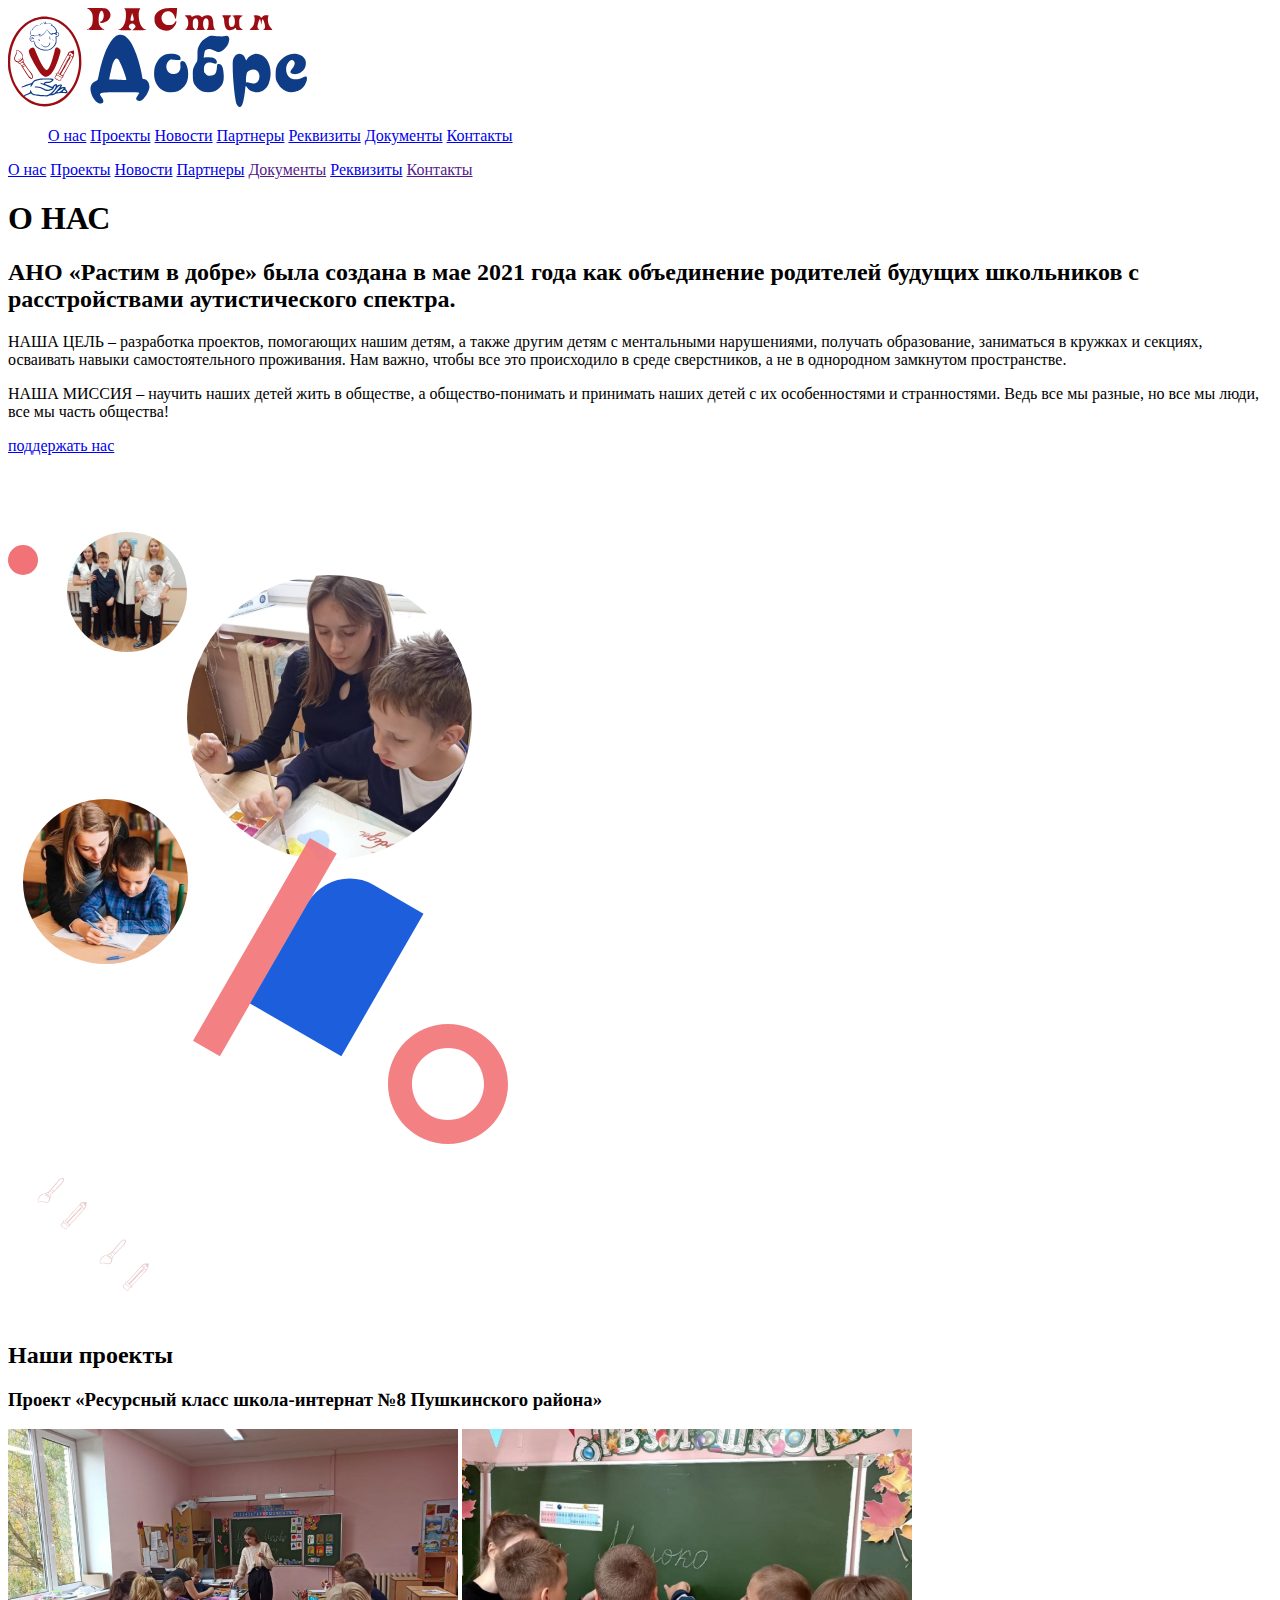
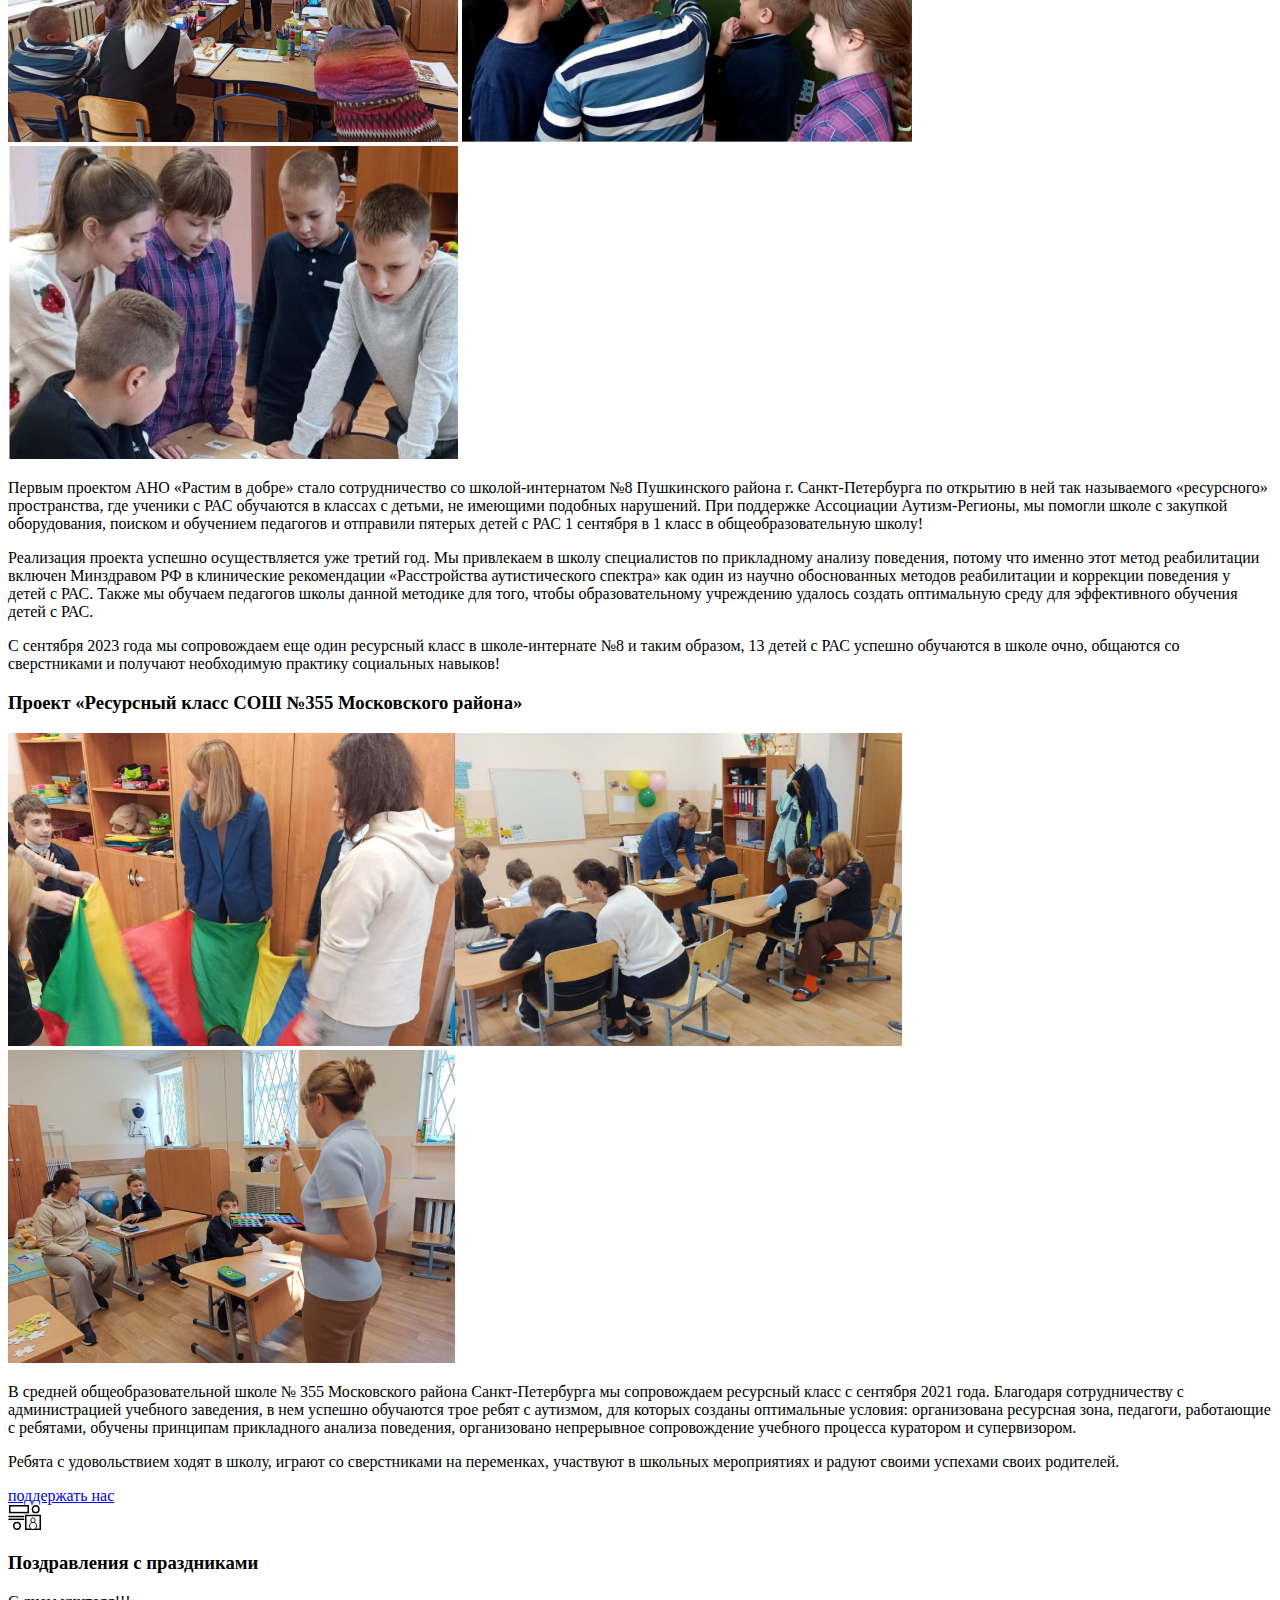
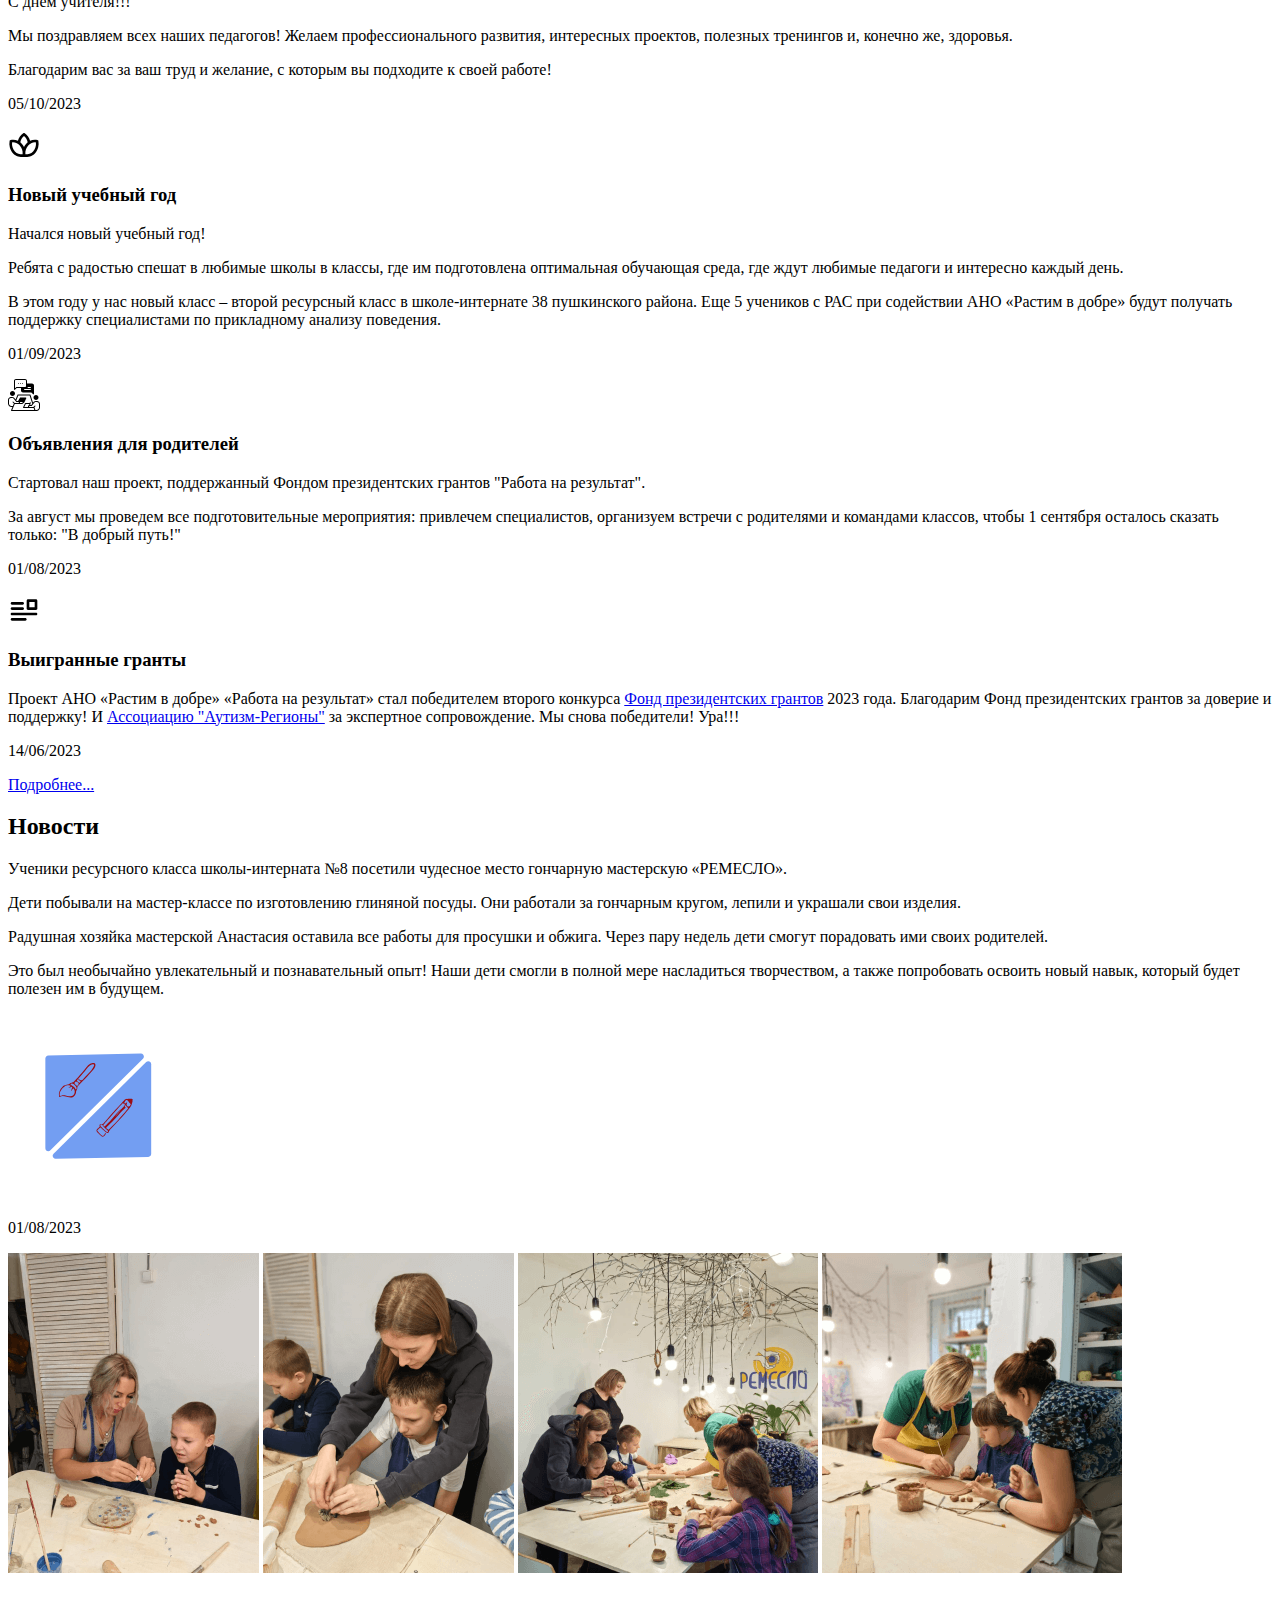
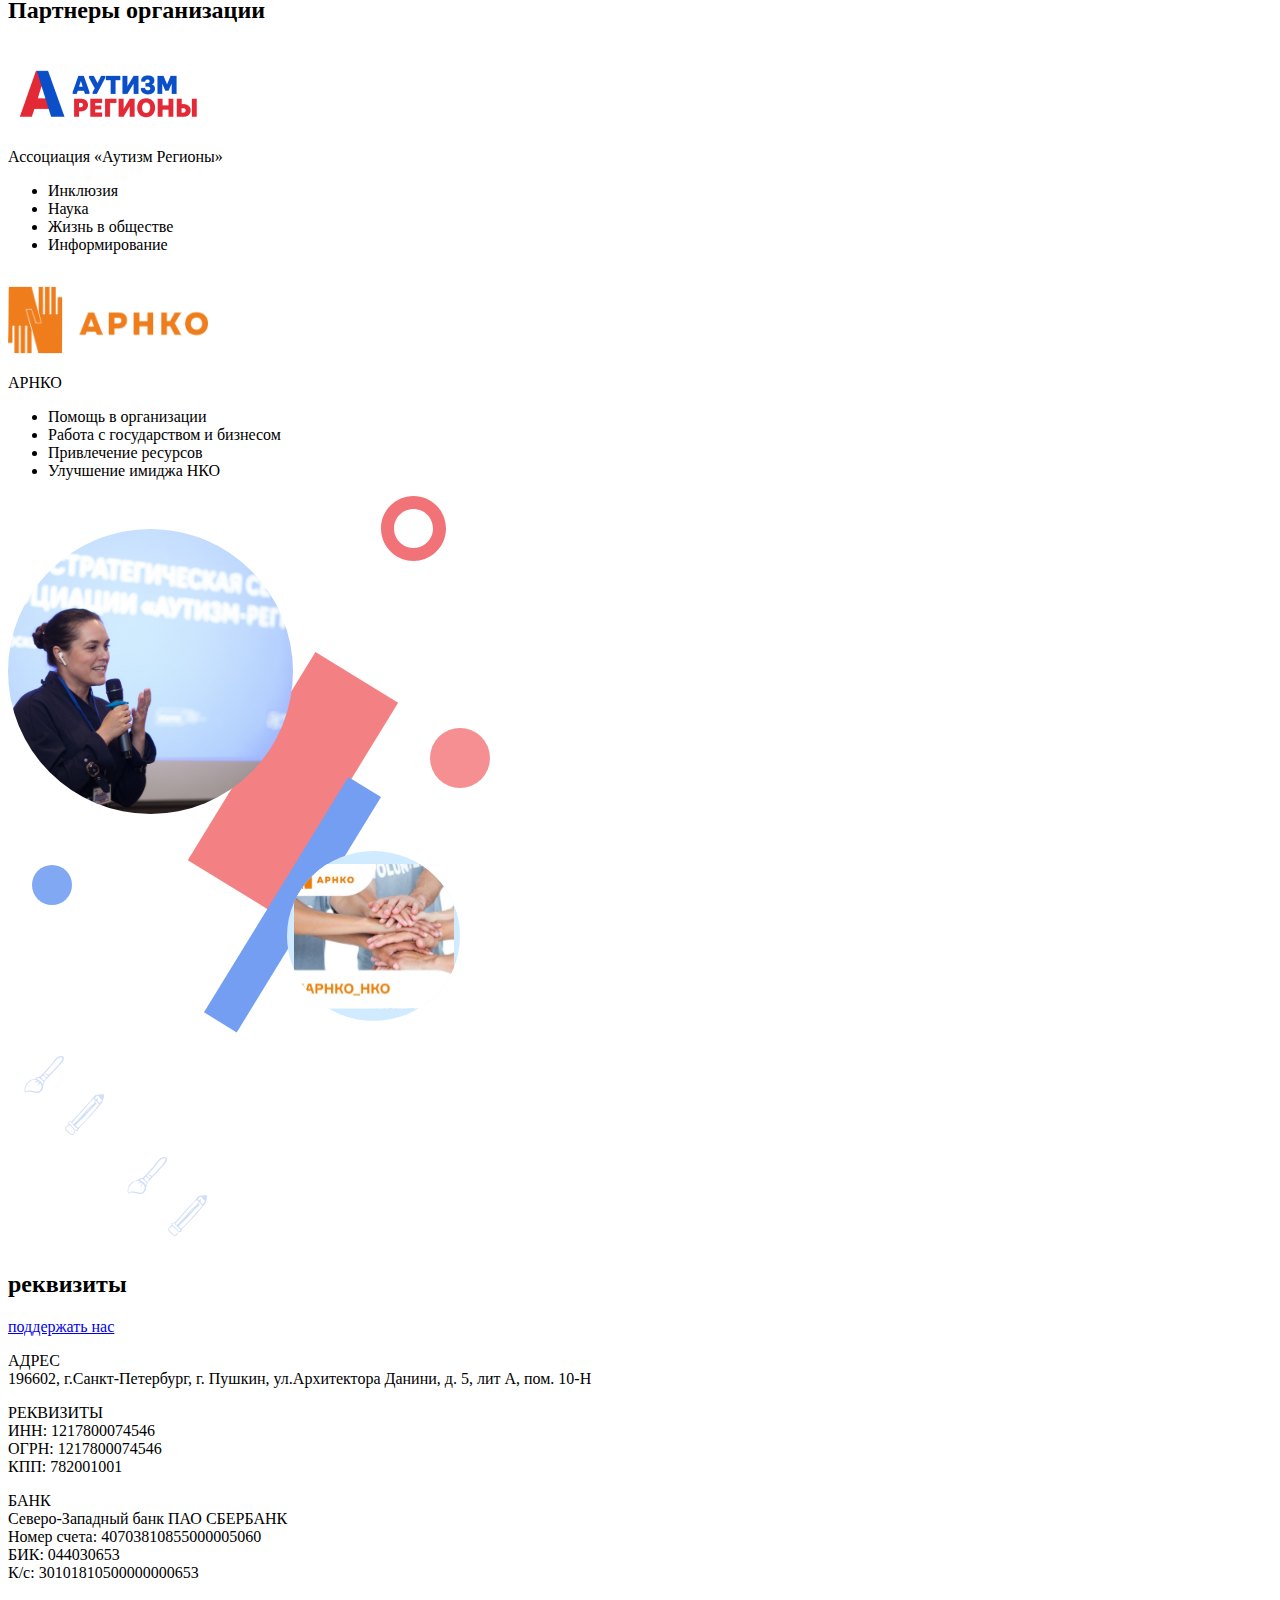
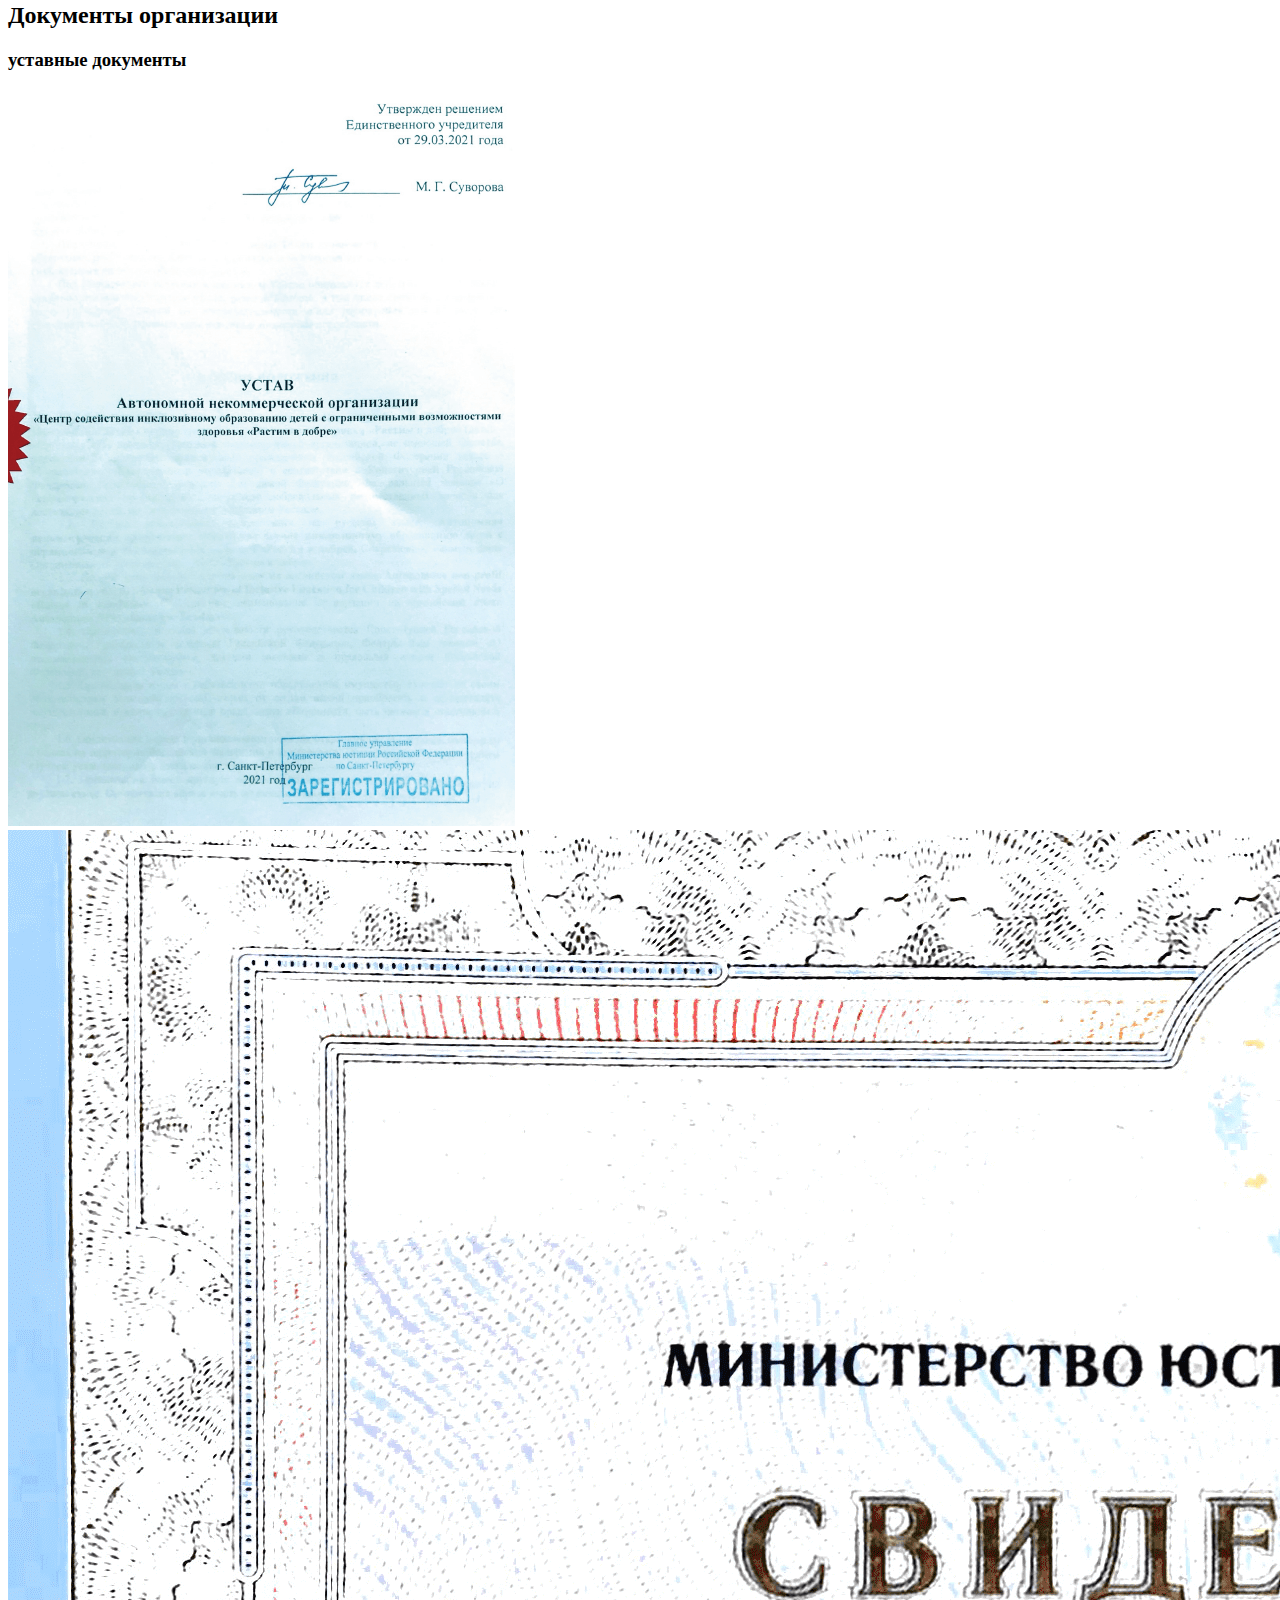
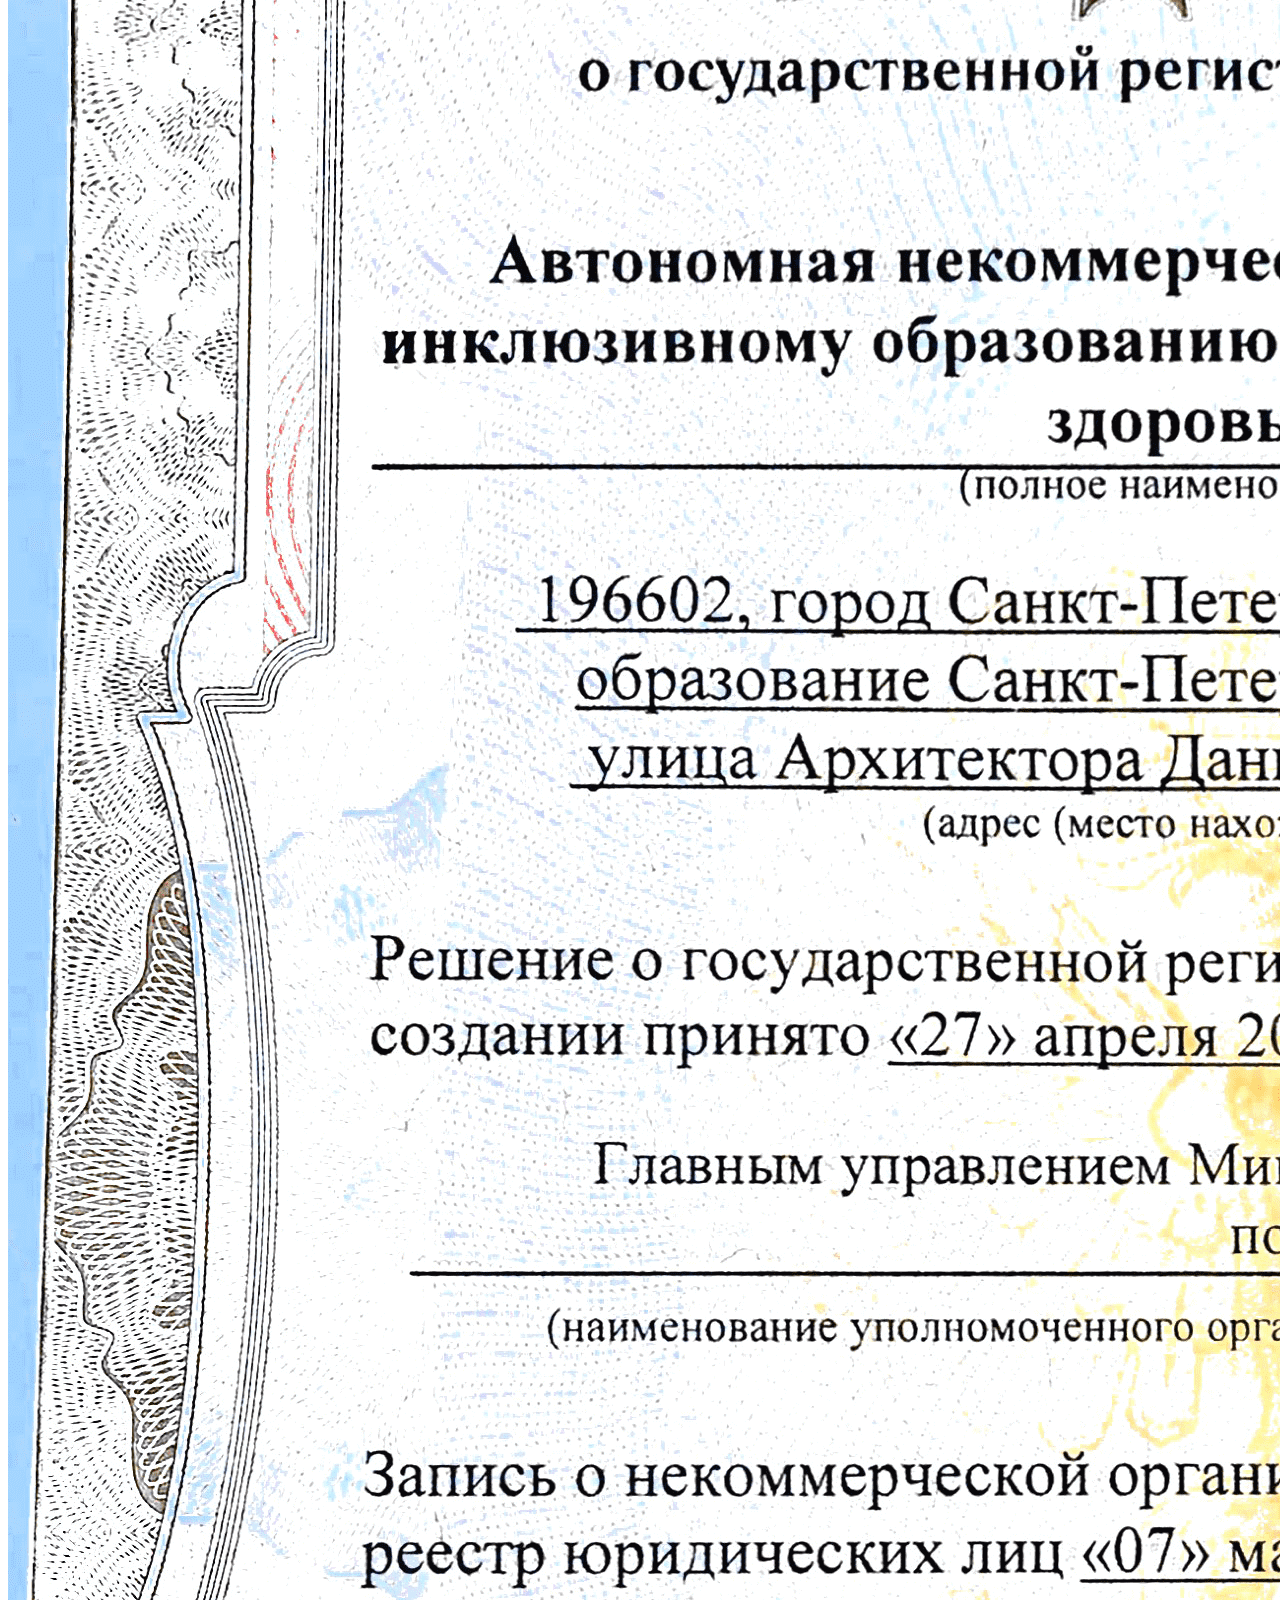
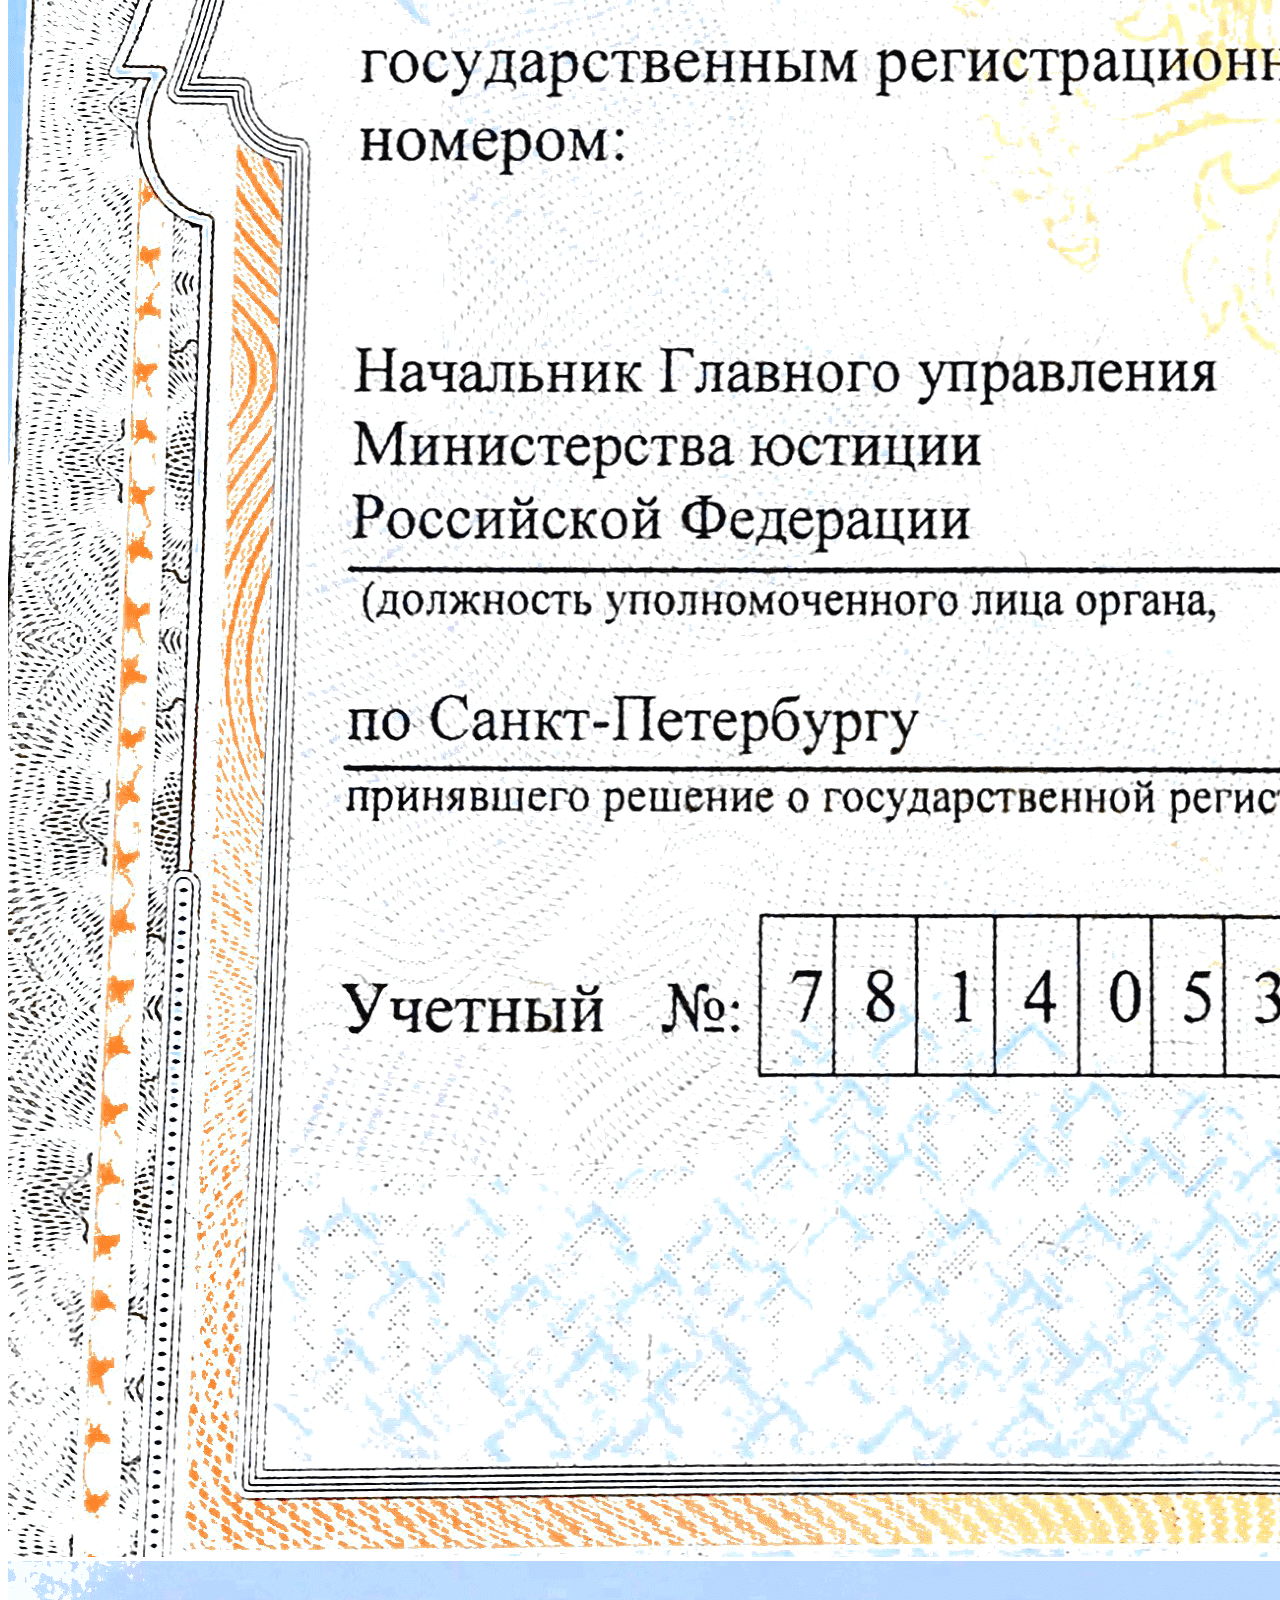
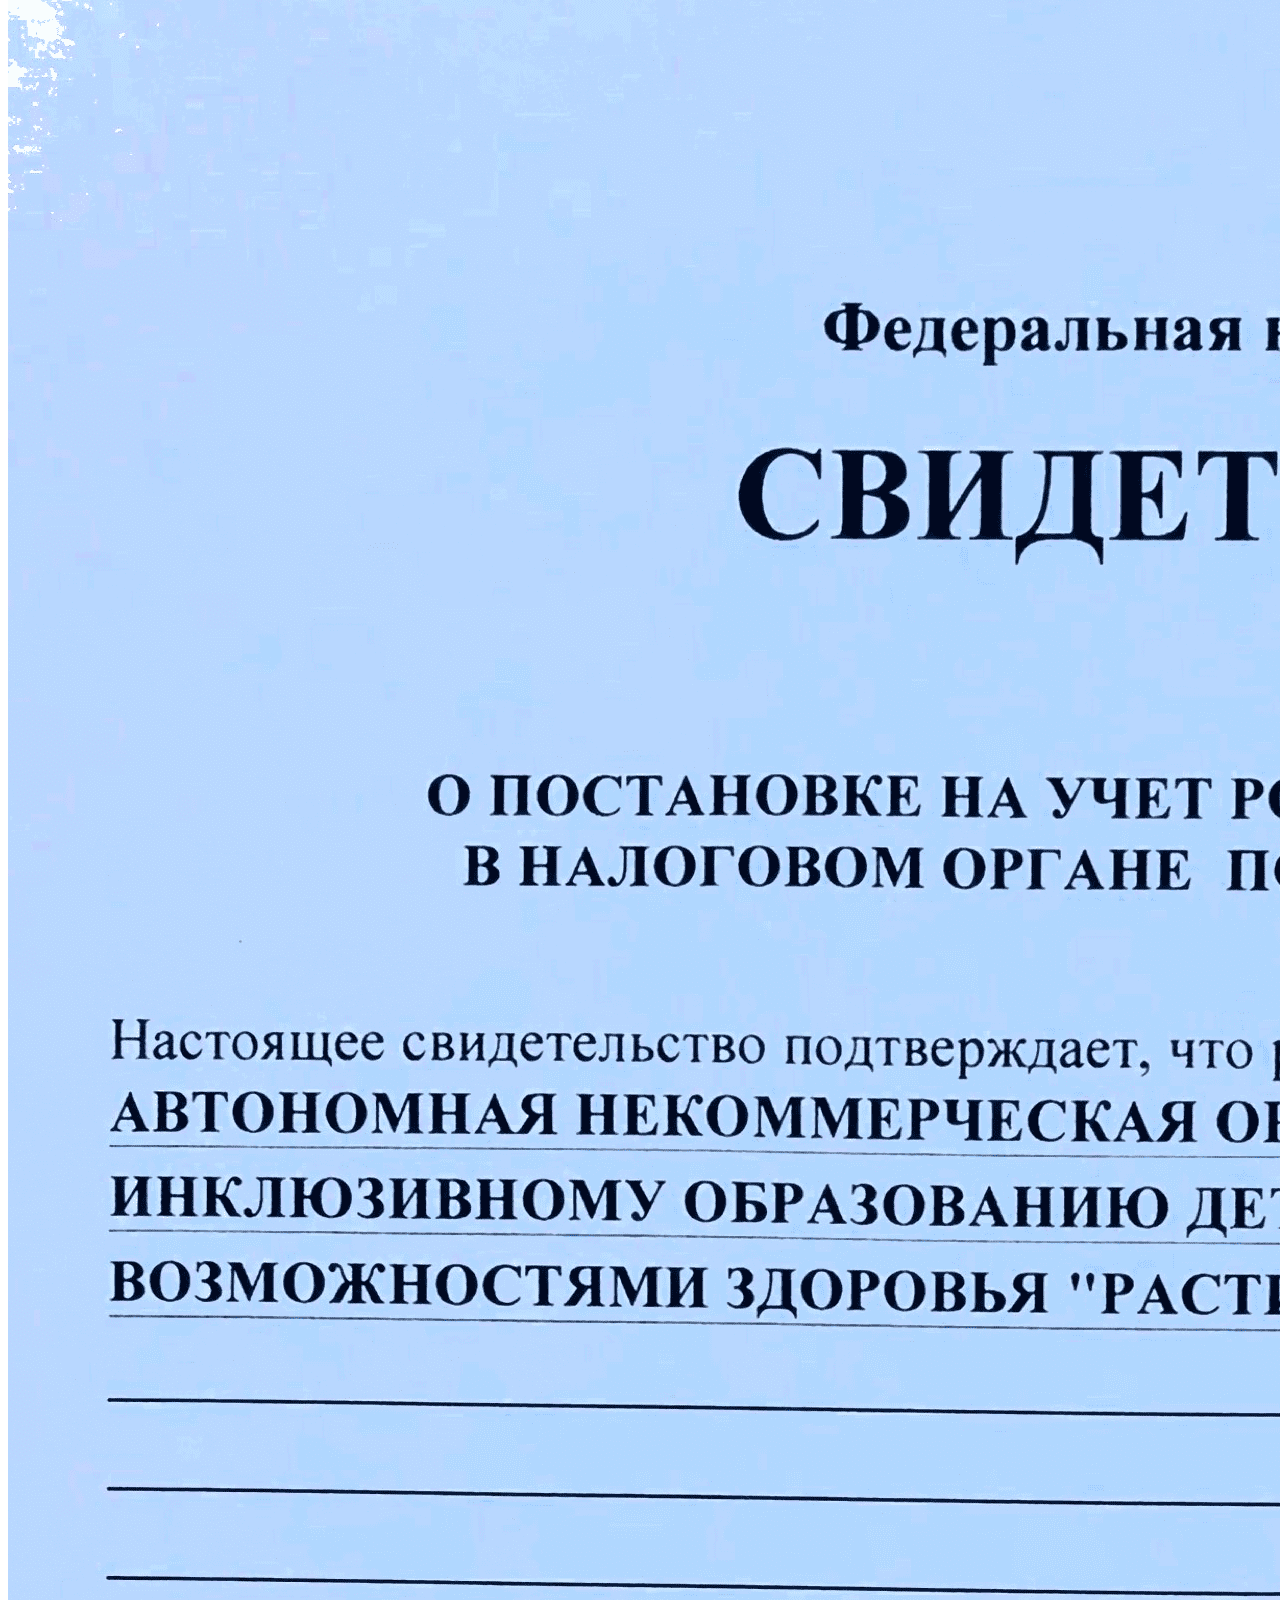
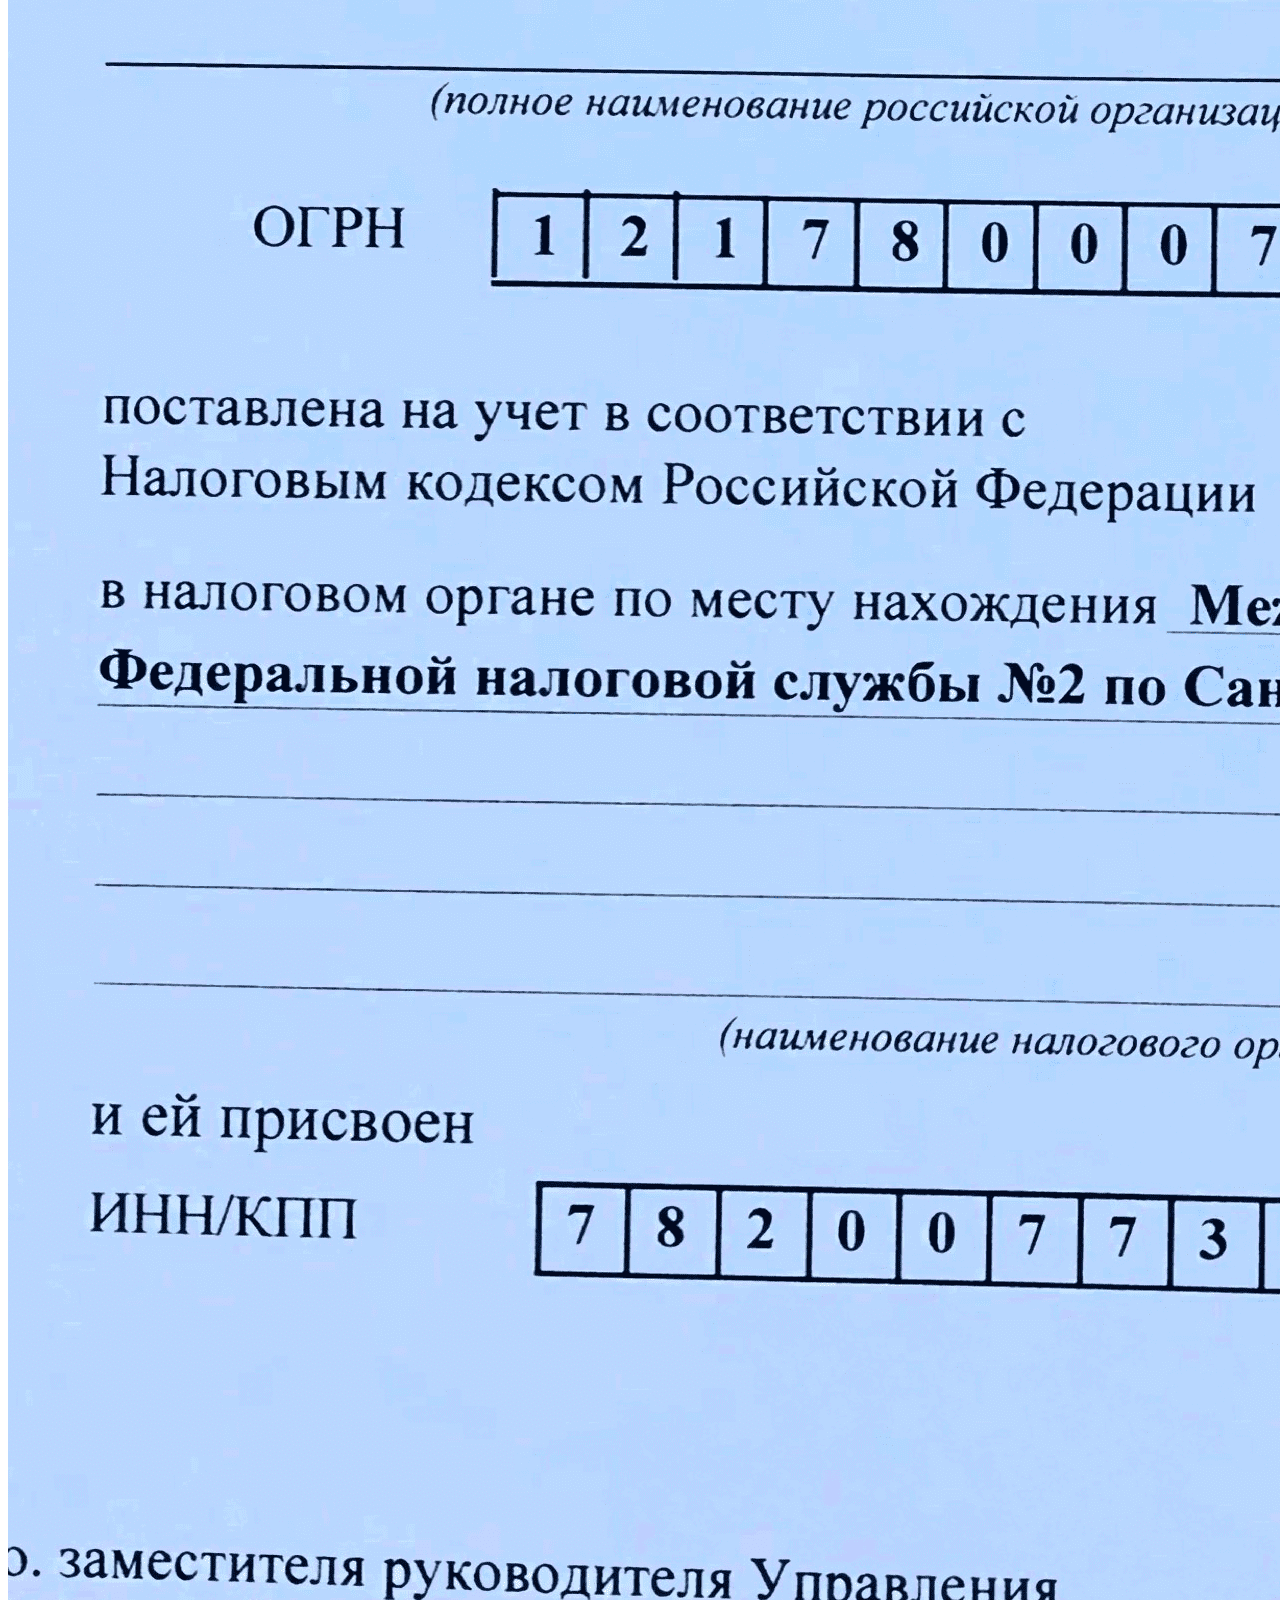
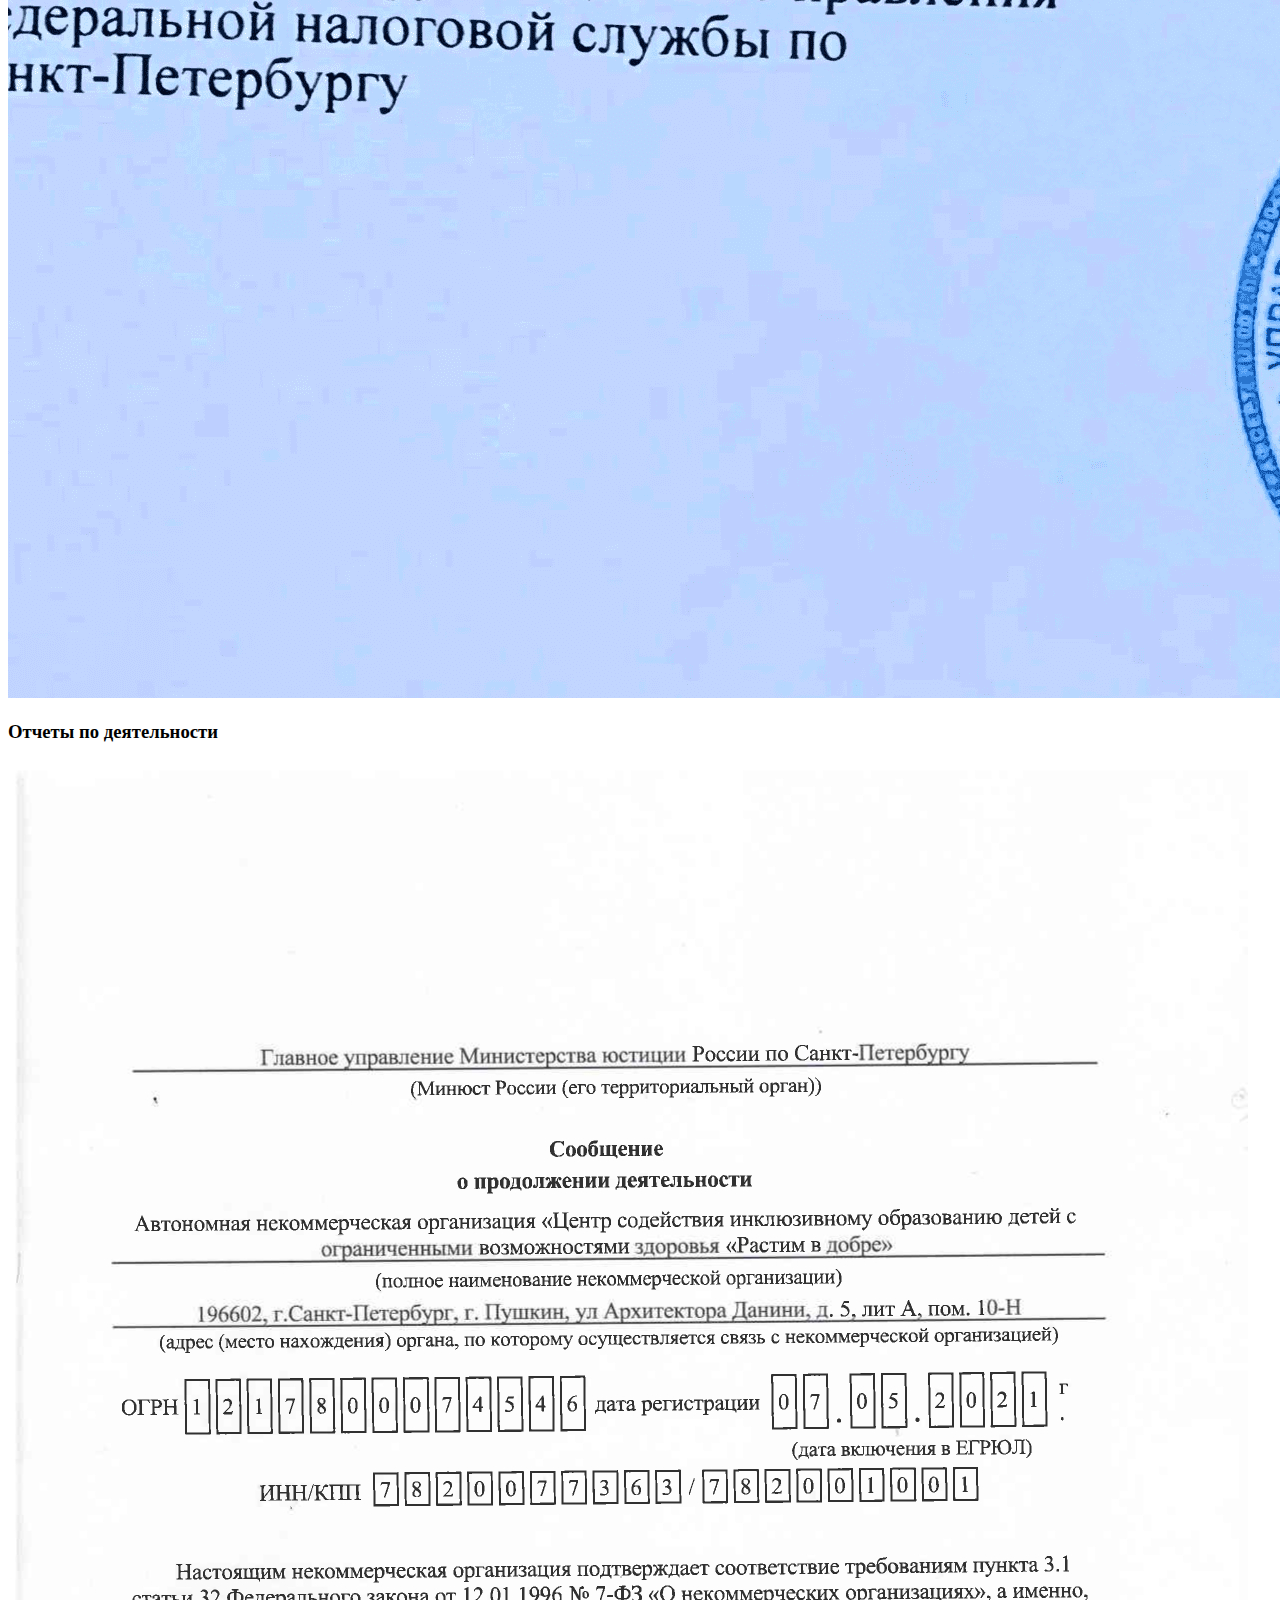
==== commit 3cff7dff: "fix projects" ====
--- a/index.html
+++ b/index.html
@@ -1,472 +1,595 @@
 <!DOCTYPE html>
 <html lang="ru">
-    <head>
-        <meta charset="UTF-8" />
-        <meta name="viewport" content="width=device-width, initial-scale=1.0" />
-        <link rel="stylesheet" href="./assets/style/style.css" />
-        <link rel="icon" href="./assets/icons/logo.svg" type="icon/svg" />
-        <title>РАСтим в добре</title>
-    </head>
-
-    <body>
-        <!-- Начало блока header О нас Екатерины -->
-        <header></header>
-        <!-- Конец блока header О нас Екатерины -->
-        <main>
-            <!-- Начало блока Наши проекты Ники -->
-            <section class="our_projects">
-                <div class="our_projects__conteiner">
-                    <h2 class="our_projects__title_big title-h2" id="projects">
-                        Наши проекты
-                    </h2>
-                    <div class="our_projects__сard1">
-                        <div class="our_projects__image-gallery">
-                            <div class="our_projects__img_project">
-                                <img
-                                    src="./assets/images/project1_1.jpg"
-                                    alt="Класс"
-                                    style="max-width: 100%"
-                                />
-                            </div>
-                            <div class="our_projects__img_project">
-                                <img
-                                    src="./assets/images/project1_2.jpg"
-                                    alt="Дети у доски"
-                                    style="max-width: 100%"
-                                />
-                            </div>
-                            <div class="our_projects__img_project">
-                                <img
-                                    src="./assets/images/project1_3.jpg"
-                                    alt="Дети у парты"
-                                    style="max-width: 100%"
-                                />
-                            </div>
-                        </div>
-                        <div class="our_projects__text">
-                            <h3 class="our_projects__title">
-                                Проект «Ресурсный класс школа-интернат №8
-                                Пушкинского района»
-                            </h3>
-                            <p class="our_projects__paragraph">
-                                Первым проектом АНО «Растим в добре» стало
-                                сотрудничество со школой-интернатом №8
-                                Пушкинского района г. Санкт-Петербурга по
-                                открытию в ней так называемого «ресурсного»
-                                пространства, где ученики с РАС обучаются в
-                                классах с детьми, не имеющими подобных
-                                нарушений. При поддержке Ассоциации
-                                Аутизм-Регионы, мы помогли школе с закупкой
-                                оборудования, поиском и обучением педагогов и
-                                отправили пятерых детей с РАС 1 сентября в 1
-                                класс в общеобразовательную школу !
-                            </p>
-                            <p class="our_projects__paragraph">
-                                Реализация проекта успешно осуществляется уже
-                                третий год. Мы привлекаем в школу специалистов
-                                по прикладному анализу поведения, потому что
-                                именно этот метод реабилитации включен
-                                Минздравом РФ в клинические рекомендации
-                                «Расстройства аутистического спектра» как один
-                                из научно обоснованных методов реабилитации и
-                                коррекции поведения у детей с РАС. Также мы
-                                обучаем педагогов школы данной методике для
-                                того, чтобы образовательному учреждению удалось
-                                создать оптимальную среду для эффективного
-                                обучения детей с РАС.
-                            </p>
-                            <p class="our_projects__paragraph">
-                                С сентября 2023 года мы сопровождаем еще один
-                                ресурсный класс в школе-интернате №8 и таким
-                                образом, 13 детей с РАС успешно обучаются в
-                                школе очно, общаются со сверстниками и получают
-                                необходимую практику социальных навыков !
-                            </p>
-                        </div>
-                    </div>
-                    <div class="our_projects__card2">
-                        <div class="our_projects__image-gallery">
-                            <div class="our_projects__img_project">
-                                <img
-                                    src="./assets/images/project2_1.jpg"
-                                    alt="Дети играют"
-                                    style="max-width: 100%"
-                                />
-                            </div>
-                            <div class="our_projects__img_project">
-                                <img
-                                    src="./assets/images/project2_2.jpg"
-                                    alt="Ресурсный класс"
-                                    style="max-width: 100%"
-                                />
-                            </div>
-                            <div class="our_projects__img_project">
-                                <img
-                                    src="./assets/images/project2_3.jpg"
-                                    alt="Учитель объясняет"
-                                    style="max-width: 100%"
-                                />
-                            </div>
-                        </div>
-                        <div class="our_projects__text">
-                            <h3 class="our_projects__title">
-                                Проект «Ресурсный класс СОШ №355 Московского
-                                района»
-                            </h3>
-                            <p class="our_projects__paragraph">
-                                В средней общеобразовательной школе № 355
-                                Московского района Санкт-Петербурга мы
-                                сопровождаем ресурсный класс с сентября 2021
-                                года. Благодаря сотрудничеству с администрацией
-                                учебного заведения, в нем успешно обучаются трое
-                                ребят с аутизмом, для которых созданы
-                                оптимальные условия: организована ресурсная
-                                зона, педагоги, работающие с ребятами, обучены
-                                принципам прикладного анализа поведения,
-                                организовано непрерывное сопровождение учебного
-                                процесса куратором и супервизором.
-                            </p>
-                            <p class="our_projects__paragraph">
-                                Ребята с удовольствием ходят в школу, играют со
-                                сверстниками на переменках, участвуют в школьных
-                                мероприятиях и радуют своими успехами своих
-                                родителей.
-                            </p>
-                        </div>
-                    </div>
-                    <div class="our_projects__button">
-                        <a href="https://cloudpayments.ru/" class="button-blue"
-                            >поддержать нас</a
-                        >
-                    </div>
-                </div>
-            </section>
-            <!-- Конец блока Наши проекты Ники -->
-            <!-- Начало блока Новости Юлии -->
-            <section class="news">
-                <div class="news__conteiner">
-                    <div class="news__block_blue">
-                        <div class="news_header">
-                            <img
-                                class="news__icon"
-                                src="assets/icons/news_icon_1.svg"
-                                alt="icon"
-                            />
-                            <h3 class="news__title_small">
-                                Поздравления с праздниками
-                            </h3>
-                        </div>
-                        <p class="news__paragraph_small">С днем учителя!!!</p>
-                        <p class="news__paragraph_small">
-                            Мы поздравляем всех наших педагогов! Желаем
-                            профессионального развития, интересных проектов,
-                            полезных тренингов и, конечно же, здоровья.
-                        </p>
-                        <p class="news__paragraph_small">
-                            Благодарим вас за ваш труд и желание, с которым вы
-                            подходите к своей работе!
-                        </p>
-                        <p class="news__date">05/10/2023</p>
-                    </div>
-                    <div class="news__block_red">
-                        <div class="news_header">
-                            <img
-                                class="news__icon"
-                                src="assets/icons/news_icon_2.svg"
-                                alt="icon"
-                            />
-                            <h3 class="news__title_small">Новый учебный год</h3>
-                        </div>
-                        <p class="news__paragraph_small">
-                            Начался новый учебный год!
-                        </p>
-                        <p class="news__paragraph_small">
-                            Ребята с радостью спешат в любимые школы в классы,
-                            где им подготовлена оптимальная обучающая среда, где
-                            ждут любимые педагоги и интересно каждый день.
-                        </p>
-                        <p class="news__paragraph_small">
-                            В этом году у нас новый класс – второй ресурсный
-                            класс в школе-интернате 38 пушкинского района. Еще 5
-                            учеников с РАС при содействии АНО «Растим в добре»
-                            будут получать поддержку специалистами по
-                            прикладному анализу поведения.
-                        </p>
-                        <p class="news__date">01/09/2023</p>
-                    </div>
-                    <div class="news__block_blue">
-                        <div class="news_header">
-                            <img
-                                class="news__icon"
-                                src="assets/icons/news_icon_3.svg"
-                                alt="icon"
-                            />
-                            <h3 class="news__title_small">
-                                Объявления для родителей
-                            </h3>
-                        </div>
-                        <p class="news__paragraph_small">
-                            Стартовал наш проект, поддержанный Фондом
-                            президентских грантов "Работа на результат".
-                        </p>
-                        <p class="news__paragraph_small">
-                            За август мы проведем все подготовительные
-                            мероприятия: привлечем специалистов, организуем
-                            встречи с родителями и командами классов, чтобы 1
-                            сентября осталось сказать только: "В добрый путь!"
-                        </p>
-                        <p class="news__date">01/08/2023</p>
-                    </div>
-                    <div class="news__block_red">
-                        <div class="news_header">
-                            <img
-                                class="news__icon"
-                                src="assets/icons/news_icon_4.svg"
-                                alt="icon"
-                            />
-                            <h3 class="news__title_small">Выигранные гранты</h3>
-                        </div>
-                        <p class="news__paragraph_small">
-                            Проект АНО «Растим в добре» «Работа на результат»
-                            стал победителем второго конкурса
-                            <a
-                                class="news__link"
-                                target="_blank"
-                                href="https://m.vk.com/pgrants"
-                                >Фонд президентских грантов</a
-                            >
-                            2023 года. Благодарим Фонд президентских грантов за
-                            доверие и поддержку! И
-                            <a
-                                class="news__link"
-                                target="_blank"
-                                href="https://vk.com/autismregions"
-                            >
-                                Ассоциацию "Аутизм-Регионы"</a
-                            >
-                            за экспертное сопровождение. Мы снова победители!
-                            Ура!!!
-                        </p>
-                        <p class="news__date">14/06/2023</p>
-                    </div>
-                    <a
-                        class="news__button"
-                        target="_blank"
-                        href="https://vk.com/anorastimvdobre"
-                        >Подробнее...</a
-                    >
-                </div>
-                <div class="news__conteiner">
-                    <h2 class="news__title title-h2">Новости</h2>
-                    <p class="news__paragraph">
-                        Ученики ресурсного класса школы-интерната №8 посетили
-                        чудесное место гончарную мастерскую «РЕМЕСЛО».
-                    </p>
-                    <p class="news__paragraph">
-                        Дети побывали на мастер-классе по изготовлению глиняной
-                        посуды. Они работали за гончарным кругом, лепили и
-                        украшали свои изделия.
-                    </p>
-                    <p class="news__paragraph">
-                        Радушная хозяйка мастерской Анастасия оставила все
-                        работы для просушки и обжига. Через пару недель дети
-                        смогут порадовать ими своих родителей.
-                    </p>
-                    <p class="news__paragraph">
-                        Это был необычайно увлекательный и познавательный опыт!
-                        Наши дети смогли в полной мере насладиться творчеством,
-                        а также попробовать освоить новый навык, который будет
-                        полезен им в будущем.
-                    </p>
-                    <img
-                        class="news__triangle"
-                        src="assets/icons/block_news_triangle.svg"
-                        alt="news_triangle"
-                    />
-                    <div class="news__img">
-                        <p class="news__date">01/08/2023</p>
-                        <div class="news__block-img">
-                            <img
-                                src="assets/images/news_1.png"
-                                alt="img-news"
-                                class="news__img-1"
-                            />
-                            <img
-                                src="assets/images/news_3.png"
-                                alt="img-news"
-                                class="news__img-2"
-                            />
-                            <img
-                                src="assets/images/news_4.png"
-                                alt="img-news"
-                                class="news__img-3"
-                            />
-                            <img
-                                src="assets/images/news_2.png"
-                                alt="img-news"
-                                class="news__img-4"
-                            />
-                        </div>
-                    </div>
-                </div>
-            </section>
-            <!-- Конец блока Новости Юлии -->
-            <!-- Начало блока Партнеры Елены -->
-            <section class="partners">
-                <div class="partners__main">
-                    <h2 class="partners__title title-h2" id="partners">
-                        Партнеры организации
-                    </h2>
-                    <div class="partners__container">
-                        <div class="partners__item1 partners__item1_logo">
-                            <img
-                                src="assets/icons/partners__logo_region.png"
-                                alt="logo-regions"
-                            />
-                        </div>
-                        <div class="partners__item1 partners__item1_list">
-                            <span>Ассоциация «Аутизм Регионы»</span>
-                            <ul>
-                                <li>Инклюзия</li>
-                                <li>Наука</li>
-                                <li>Жизнь в обществе</li>
-                                <li>Информирование</li>
-                            </ul>
-                        </div>
-                        <div class="partners__item2 partners__item2_logo">
-                            <img
-                                src="assets/icons/partners__logo_arnko.png"
-                                alt="logo-arnko"
-                            />
-                        </div>
-                        <div class="partners__item2 partners__item2_list">
-                            <span>АРНКО</span>
-                            <ul>
-                                <li>Помощь в организации</li>
-                                <li>Работа с государством и бизнесом</li>
-                                <li>Привлечение ресурсов</li>
-                                <li>Улучшение имиджа НКО</li>
-                            </ul>
-                        </div>
-                    </div>
-                </div>
-
-                <div class="partners__aside">
-                    <img
-                        src="assets/images/partners__aside.svg"
-                        alt="partners-picture-group"
-                    />
-                </div>
-            </section>
-            <!-- Конец блока Партнеры Елены -->
-            <!-- Начало блока Реквизиты и документы Виктории -->
-            <section class="requisites">
-                <div class="requisites__white-circle-small"></div>
-                <div class="requisites__blue-circle-small-one"></div>
-                <div class="requisites__red-circle-small"></div>
-                <div class="requisites__white-circle-medium"></div>
-                <div class="requisites__blue-circle-small-two"></div>
-                <img
-                    src="./assets/icons/block_requisites_triangle.svg"
-                    alt="triangle"
-                    class="triangle-top"
-                />
-                <img
-                    src="./assets/icons/block_requisites_triangle.svg"
-                    alt="triangle"
-                    class="triangle-bottom"
-                />
-
-                <div class="requisites-wrapper">
-                    <div class="requisites__title">
-                        <h2 class="title-h2">реквизиты</h2>
-                        <a href="https://cloudpayments.ru/" class="button-blue"
-                            >поддержать нас</a
-                        >
-                    </div>
-                    <div class="requisites__info">
-                        <p>
-                            АДРЕС<br />
-                            196602, г.Санкт-Петербург, г. Пушкин, ул.Архитектора
-                            Данини, д. 5, лит А, пом. 10-Н
-                        </p>
-                        <p>
-                            РЕКВИЗИТЫ<br />
-                            ИНН: 1217800074546<br />
-                            ОГРН: 1217800074546<br />
-                            КПП: 782001001
-                        </p>
-                        <p>
-                            БАНК<br />
-                            Северо-Западный банк ПАО СБЕРБАНК<br />
-                            Номер счета: 40703810855000005060<br />
-                            БИК: 044030653<br />
-                            К/с: 30101810500000000653
-                        </p>
-                    </div>
-                </div>
-            </section>
-            <section class="documentation">
-                <h2 class="title-h2">Документы организации</h2>
-                <div class="documentation-wrapper">
-                    <div class="documentation__charter-wrapper">
-                        <h3 class="title-h3">уставные документы</h3>
-                        <div class="documentation__charter">
-                            <a
-                                href="./assets/images/document/charter.pdf"
-                                target="_blank"
-                                ><img
-                                    class="documenation-img"
-                                    src="./assets/images/document/charter.png"
-                                    alt="charter"
-                            /></a>
-                            <a
-                                href="./assets/images/document/registration_certificate.pdf"
-                                target="_blank"
-                                ><img
-                                    class="documenation-img"
-                                    src="./assets/images/document/registration_certificate.png"
-                                    alt="registration_certificate"
-                            /></a>
-                            <a
-                                href="./assets/images/document/federal_tax_service.pdf"
-                                target="_blank"
-                                ><img
-                                    class="documenation-img"
-                                    src="./assets/images/document/federal_tax_service.png"
-                                    alt="federal_tax_service"
-                            /></a>
-                        </div>
-                    </div>
-                    <div class="documentation__report-wrapper">
-                        <h3 class="title-h3" id="documentation">
-                            Отчеты по деятельности
-                        </h3>
-                        <div class="documentation__report">
-                            <a
-                                href="./assets/images/document/certificate_ministry_of_justice_2021.PDF"
-                                target="_blank"
-                                ><img
-                                    class="documenation-img"
-                                    src="./assets/images/document/certificate_ministry_of_justice_2021.jpg"
-                                    alt="certificate_ministry_of_justice_2021"
-                            /></a>
-                            <a
-                                href="./assets/images/document/certificate_ministry_of_justice_2022.PDF"
-                                target="_blank"
-                                ><img
-                                    class="documenation-img"
-                                    src="./assets/images/document/certificate_ministry_of_justice_2022.jpg"
-                                    alt="certificate_ministry_of_justice_2022"
-                            /></a>
-                        </div>
-                    </div>
-                </div>
-            </section>
-            <!-- Конец блока Реквизиты и документы Виктории -->
-        </main>
-        <!-- Начало блока footer Полины -->
-        <footer class="footer">
+  <head>
+    <meta charset="UTF-8" />
+    <meta name="viewport" content="width=device-width, initial-scale=1.0" />
+    <link rel="stylesheet" type="text/css" href="./assets/style/style.css" />
+    <link rel="icon" href="./assets/icons/logo.svg" type="icon/svg" />
+    <title>РАСтим в добре</title>
+  </head>
+
+  <body>
+    <!-- Начало блока header О нас Екатерины -->
+<header>
+
+    <div class="test"></div>
+    <div class="header_top-container">
+      <div class="header_logo">
+        <svg width="74" height="91" viewBox="0 0 74 91" fill="none" xmlns="http://www.w3.org/2000/svg">
+          <g id="&#208;&#187;&#208;&#190;&#208;&#179;&#208;&#190;">
+            <path id="&#208;&#190;&#208;&#178;&#208;&#176;&#208;&#187;" fill-rule="evenodd" clip-rule="evenodd"
+              d="M13.1428 11.0452C18.5118 5.5372 24.5003 2.28362 31.5729 1.0283C34.9285 0.439072 37.4065 0.413455 40.7621 0.90021C44.8405 1.48944 47.7057 2.41171 51.1903 4.23064C62.1606 10.0461 70.1624 21.9588 72.6662 36.254C73.3374 39.9687 73.5697 47.2188 73.1825 51.0104C71.9435 62.8462 67.194 73.1193 59.4761 80.7025C50.4934 89.5666 38.2841 92.6152 26.9009 88.8749C20.2413 86.6973 13.6591 81.676 9.09029 75.2969C5.21843 69.917 2.09513 62.5132 0.701263 55.3656C0.0817657 52.2145 0.00432847 51.2922 0.00432847 45.7329C-0.0214839 40.3786 0.0559533 39.1746 0.572201 36.4334C2.50813 25.9553 6.53487 17.8598 13.1428 11.0452Z"
+              fill="white" />
+            <g id="&#209;&#129;&#208;&#184;&#208;&#189;&#208;&#184;&#208;&#185;">
+              <path id="&#208;&#178;&#208;&#190;&#208;&#187;&#208;&#190;&#209;&#129;&#209;&#139;"
+                d="M28.2431 9.50809C26.0749 10.8146 24.397 12.4799 24.0099 13.7608C23.7517 14.6062 24.2422 14.4781 24.6035 13.6327C24.9907 12.6848 26.7976 10.8659 28.2173 9.96923C29.0175 9.45686 29.5595 9.27753 30.1532 9.38C30.7985 9.45686 30.8502 9.45686 30.4372 9.25191C29.637 8.86763 29.224 8.91886 28.2431 9.50809Z"
+                fill="#0E3C87" />
+              <path id="&#208;&#178;&#208;&#190;&#208;&#187;&#208;&#190;&#209;&#129;&#209;&#139;_2"
+                d="M22.5644 15.1186C21.9449 16.3227 21.8933 17.6036 22.4611 18.3978C23.029 19.2176 23.4162 18.8333 22.9516 17.9366C22.4095 16.8863 22.4611 15.5541 23.1064 14.7599C23.3904 14.4013 23.5194 14.0938 23.3646 14.0938C23.2097 14.0938 22.8483 14.555 22.5644 15.1186Z"
+                fill="#0E3C87" />
+              <path id="&#208;&#179;&#208;&#187;&#208;&#176;&#208;&#183;"
+                d="M41.5365 20.5754C41.3042 21.1646 41.5365 23.0348 41.8979 23.3934C42.4141 23.9058 42.4916 23.3678 42.1044 21.7282C41.8463 20.5497 41.6656 20.2423 41.5365 20.5754Z"
+                fill="#0E3C87" />
+              <path id="&#209;&#131;&#209;&#133;&#208;&#190;"
+                d="M23.4678 21.1902C24.0615 21.3439 24.6294 21.7794 24.1906 21.7794C23.8808 21.7794 23.1839 23.2653 23.4162 23.4703C23.4936 23.5471 23.7518 23.3166 23.9841 22.9579C24.5261 22.1381 24.8101 22.1381 25.5844 22.8554C25.9974 23.2397 26.1781 23.2909 26.1781 23.0348C26.1523 22.1637 24.6036 20.9853 23.5453 21.0365C23.029 21.0621 23.0032 21.0877 23.4678 21.1902Z"
+                fill="#0E3C87" />
+              <path id="&#208;&#179;&#208;&#187;&#208;&#176;&#208;&#183;_2"
+                d="M30.6953 23.3678C30.4888 24.1364 30.9276 25.1099 31.4697 25.1099C31.9085 25.1099 31.9343 25.0074 31.6245 24.3926C31.4955 24.162 31.289 23.6752 31.1341 23.3166L30.876 22.6761L30.6953 23.3678Z"
+                fill="#0E3C87" />
+              <path id="&#208;&#178;&#208;&#181;&#209;&#129;&#208;&#189;&#209;&#131;&#209;&#136;&#208;&#186;&#208;&#184;"
+                d="M44.1177 23.5728C44.0403 23.7009 44.1435 23.8289 44.3758 23.8289C44.6081 23.8289 44.7114 23.7009 44.634 23.5728C44.5565 23.4191 44.4275 23.3167 44.3758 23.3167C44.3242 23.3167 44.1951 23.4191 44.1177 23.5728Z"
+                fill="#0E3C87" />
+              <path
+                id="&#208;&#178;&#208;&#181;&#209;&#129;&#208;&#189;&#209;&#131;&#209;&#136;&#208;&#186;&#208;&#184;_2"
+                d="M45.2793 24.8537C45.2793 24.9818 45.4084 25.1099 45.5374 25.1099C45.6923 25.1099 45.7955 24.9818 45.7955 24.8537C45.7955 24.7001 45.6923 24.5976 45.5374 24.5976C45.4084 24.5976 45.2793 24.7001 45.2793 24.8537Z"
+                fill="#0E3C87" />
+              <path
+                id="&#208;&#178;&#208;&#181;&#209;&#129;&#208;&#189;&#209;&#131;&#209;&#136;&#208;&#186;&#208;&#184;_3"
+                d="M29.7918 26.647C29.7918 26.7751 29.9209 26.9032 30.05 26.9032C30.2048 26.9032 30.3081 26.7751 30.3081 26.647C30.3081 26.4934 30.2048 26.3909 30.05 26.3909C29.9209 26.3909 29.7918 26.4934 29.7918 26.647Z"
+                fill="#0E3C87" />
+              <path id="&#209;&#128;&#208;&#190;&#209;&#130;"
+                d="M41.4074 27.6205C41.0977 28.9783 40.1942 30.1311 39.1359 30.5154C38.7487 30.6691 37.8195 30.7204 37.0709 30.6179C35.8836 30.4642 35.4964 30.2849 34.4123 29.2345C33.7153 28.5428 33.07 28.0816 33.0184 28.1841C32.941 28.2866 33.5088 28.9527 34.2832 29.67C35.8319 31.1303 37.3291 31.5658 39.0843 31.0278C40.633 30.5667 42.1818 28.5684 42.1818 27.0057C42.1818 25.9553 41.743 26.314 41.4074 27.6205Z"
+                fill="#0E3C87" />
+              <path
+                id="&#208;&#178;&#208;&#181;&#209;&#129;&#208;&#189;&#209;&#131;&#209;&#136;&#208;&#186;&#208;&#184;_4"
+                d="M27.5978 26.9032C27.5203 27.0313 27.6236 27.1594 27.8301 27.1594C28.0624 27.1594 28.2431 27.0313 28.2431 26.9032C28.2431 26.7495 28.1398 26.6471 28.0108 26.6471C27.8559 26.6471 27.6752 26.7495 27.5978 26.9032Z"
+                fill="#0E3C87" />
+              <path id="&#208;&#187;&#208;&#184;&#209;&#134;&#208;&#190;"
+                d="M36.2449 6.25451C33.8702 7.22802 32.7861 7.86849 31.9859 8.71391L31.2115 9.55932L32.4247 8.63705C33.5605 7.79163 35.7029 6.69003 37.0451 6.28013C37.5872 6.1008 37.5614 6.17765 36.8128 7.04869C36.3482 7.56106 36.0126 8.04782 36.0643 8.09906C36.1159 8.15029 36.5289 8.07344 37.0193 7.91973C37.8195 7.63792 40.2201 7.71478 42.698 8.09906C43.8338 8.27839 44.0661 8.79076 43.2143 9.22628C42.5174 9.61056 42.569 10.0461 43.2917 9.86675C43.6531 9.76427 44.221 9.9436 44.8921 10.4047C46.6732 11.5576 47.525 12.941 47.9638 15.3748C48.0928 16.1689 48.0412 16.3227 47.3701 16.7069C46.8538 16.9887 46.286 17.0912 45.6149 16.9887C44.8921 16.8863 44.5307 16.9631 44.2726 17.2706C44.0919 17.5011 43.7047 17.6805 43.4208 17.6805C42.7497 17.6805 40.2717 15.3235 39.7038 14.1451C39.4715 13.6327 39.2134 13.3509 39.1618 13.5046C38.9811 14.0426 40.5556 16.5276 41.7946 17.6548C43.0852 18.8333 43.9629 18.987 44.7372 18.1672C45.2019 17.6548 45.3309 17.6548 46.5183 17.9366C47.5766 18.1672 47.7831 18.3209 47.6798 18.7052C47.5766 19.0895 47.654 19.1663 48.0928 19.0382C48.4284 18.9614 48.6349 19.0126 48.6349 19.192C48.6349 19.3713 48.764 19.4225 48.893 19.3457C49.0995 19.2176 49.0737 19.0382 48.8414 18.7564C48.5833 18.449 48.5833 18.3465 48.8414 18.2697C49.2802 18.116 49.2286 17.6805 48.7382 17.6805C48.5058 17.6805 48.4284 17.5524 48.5317 17.3986C48.6607 17.1937 48.5058 17.1425 48.0154 17.2193C47.5508 17.3218 47.3959 17.2706 47.5508 17.1168C47.6798 16.9887 48.2735 16.8094 48.8414 16.7326C49.8481 16.6045 49.9255 16.6301 50.3385 17.5011C50.6999 18.2697 50.7257 18.5515 50.4934 19.0895C50.1836 19.7812 48.8156 20.4985 47.8605 20.4985C47.3701 20.4985 47.3185 20.5754 47.525 21.3183C47.6282 21.7794 47.7315 23.086 47.7057 24.2132C47.7057 25.9809 47.5766 26.5445 46.9055 28.0048C45.8988 30.1311 43.9629 32.0782 42.0011 32.9748C38.2583 34.6913 32.5796 33.6921 29.1982 30.746C27.8559 29.5675 26.4879 27.0569 26.2555 25.3917C26.1265 24.4182 26.0749 24.3669 25.6619 24.7256C24.9907 25.3148 23.6743 25.2124 22.9516 24.4694C22.4353 23.9827 22.3062 23.5984 22.3062 22.548C22.3062 21.4464 22.4353 21.139 23.1581 20.3192C24.0099 19.3969 24.0099 19.3969 24.7068 19.858C25.7393 20.5241 28.4496 20.2936 30.2307 19.3713L31.5987 18.7052L31.4438 19.4738C31.0825 21.2158 33.1733 20.5497 35.9868 18.0135C37.6388 16.5276 38.3874 15.3492 38.6713 13.8376L38.8262 12.941L38.4132 13.9657C37.5356 16.0409 35.7803 17.8854 33.07 19.6019C32.1408 20.1911 31.9859 19.9861 32.3215 18.7052C32.6054 17.5267 32.4247 17.4243 31.3406 18.1928C29.6886 19.3457 26.5137 20.2167 26.2555 19.5762C26.2039 19.3969 25.6102 19.1663 24.9907 19.0639C23.9841 18.9102 23.7259 18.987 23.1581 19.4994C21.4028 21.1646 21.1447 23.4703 22.5644 24.9049C23.1839 25.4942 23.5194 25.6223 24.5777 25.6223H25.8425L26.0232 26.6726C26.7718 31.2328 31.702 34.4351 38.0518 34.4607C40.4782 34.4607 40.917 34.3839 42.2592 33.769C44.3242 32.7955 46.6473 30.541 47.6798 28.4659C48.4542 26.8776 48.5058 26.6214 48.5058 23.9314V21.0621L49.3318 20.7803C51.6291 19.9349 51.9131 17.1168 49.7706 16.2458C49.0737 15.964 48.893 15.7334 48.893 15.1442C48.893 13.479 46.3892 10.2254 44.8405 9.84113C44.35 9.71304 44.2468 9.55932 44.35 9.14942C44.6856 7.79163 43.7047 7.43297 39.6522 7.38173L37.2516 7.35611L37.6646 6.76688C38.0776 6.12642 38.1809 5.63966 37.8711 5.63966C37.7421 5.66528 37.0193 5.92147 36.2449 6.25451Z"
+                fill="#0E3C87" />
+              <path id="&#209;&#128;&#209;&#131;&#208;&#186;&#208;&#176;" fill-rule="evenodd" clip-rule="evenodd"
+                d="M22.9257 77.3977L23.5969 77.9869C23.9582 78.3199 24.6035 78.7811 25.0424 78.986C25.9458 79.4472 31.9601 80.1645 36.4514 80.3694C39.0843 80.4975 39.4973 80.4463 40.3233 79.9851C40.9428 79.6521 42.0527 79.4215 43.395 79.2934C45.0986 79.1397 45.7439 78.9604 46.6215 78.3968C47.4475 77.8844 48.1961 77.6538 49.5383 77.5257C50.545 77.4233 51.8098 77.2183 52.3777 77.0646C53.1263 76.8853 54.1071 76.8853 56.0431 77.1158C58.8824 77.4745 59.4761 77.3208 59.4761 76.296C59.4761 75.5531 58.7275 74.2978 57.9016 73.5805C57.153 72.9656 57.153 72.94 57.5918 72.4532C58.0306 71.9665 58.0306 71.9152 57.4369 71.4541C56.7142 70.8649 55.1654 70.8136 53.8748 71.3516C53.3844 71.5566 52.9198 71.7359 52.8681 71.7359C52.7907 71.7359 53.0488 71.2748 53.436 70.7368C53.7974 70.1732 54.0555 69.4559 54.0039 69.1228C53.9264 68.6104 53.7716 68.5336 52.6874 68.4567C51.7324 68.4055 51.1645 68.5336 50.2611 69.0203C49.6158 69.379 49.0479 69.6864 48.9963 69.6864C48.9705 69.6864 48.893 69.3021 48.8414 68.8666C48.7898 68.2005 48.6349 67.9956 48.1703 67.9443C47.3701 67.8163 45.7181 68.9691 45.1244 70.0707C44.5565 71.1467 44.4017 71.1211 40.8912 69.5327C39.5489 68.9435 38.1292 68.3543 37.7421 68.2774C36.0901 67.8675 37.2774 67.0989 39.678 66.9965C41.9495 66.894 43.0594 66.4841 44.4791 65.2031C45.6665 64.1272 45.873 63.2049 45.0212 62.7694C44.6856 62.59 42.2592 62.4619 38.6197 62.4363L32.7603 62.3851L29.5337 63.2305C26.1523 64.1272 25.7909 64.3321 24.5777 65.9461C23.9324 66.8684 23.5452 67.0733 21.2221 67.8163C18.0988 68.841 14.3302 70.3781 13.7881 70.8649C13.53 71.1211 13.5042 71.3004 13.7107 71.5053C13.8914 71.6847 14.6658 71.4797 16.3952 70.7624C19.4927 69.4559 22.7967 68.303 22.9516 68.4567C23.029 68.5336 22.8999 68.9435 22.6676 69.4046C22.2804 70.1732 22.2804 70.2757 22.6418 70.6343C23.0032 70.993 23.1064 70.9417 23.6485 70.0451C24.0099 69.4815 24.6552 68.3286 25.1456 67.4576C25.6102 66.5866 26.2555 65.6899 26.5653 65.485C26.9008 65.2544 28.6303 64.742 30.4371 64.3065C33.2249 63.6404 34.2316 63.5379 37.1226 63.5379C41.5623 63.5379 43.9887 63.7685 43.8338 64.1784C43.524 64.947 41.5881 65.6643 39.265 65.818C37.0193 65.9717 36.9161 66.0229 36.2191 66.8684L35.4706 67.7394L34.309 67.1758C32.8635 66.4841 32.3731 66.4585 32.3731 67.0989C32.3731 67.6882 33.7411 68.3799 36.5031 69.1997C37.5614 69.5071 39.0327 70.0451 39.7296 70.4037C40.4524 70.7624 41.7688 71.326 42.698 71.6334L44.3758 72.2227L42.6206 73.0425C41.0977 73.7342 40.6589 73.8367 39.265 73.7342C37.9486 73.6573 37.3291 73.4524 35.8578 72.5813C33.5088 71.1979 31.2115 70.4806 29.0691 70.4294C26.7202 70.3781 26.6944 70.4037 26.6944 70.9417C26.6944 71.326 26.9783 71.4285 28.7077 71.5566C31.289 71.7872 32.4763 72.1458 35.5996 73.7854C38.1034 75.092 38.2325 75.1176 39.8845 75.0151C41.6914 74.887 44.1693 73.9135 45.2018 72.9656C45.5374 72.6582 45.873 72.0433 45.9504 71.5566C46.1311 70.5575 46.9571 69.4302 47.525 69.4302C48.1703 69.4302 47.6798 71.4285 46.6732 72.8888C45.0986 75.1944 43.6273 76.5779 41.4332 77.8844C39.3424 79.1141 39.1876 79.1653 37.3032 79.1653C35.548 79.1653 30.3339 78.7042 26.8492 78.2431C25.3521 78.0637 24.3712 77.2696 23.3904 75.4506C22.3579 73.5548 21.5061 73.9391 22.1772 75.9886C22.3321 76.4754 16.6121 78.9657 15.528 79.35L16.6926 80.1206L22.9257 77.3977ZM47.0345 76.501C47.9896 75.63 51.0096 72.0946 51.9389 70.7624C52.2744 70.3013 52.5068 69.8145 52.4551 69.6608C52.3003 69.174 50.0546 70.6087 49.2028 71.7359C47.7573 73.7086 45.7181 76.1936 44.8147 77.039C44.0403 77.8076 44.0145 77.8844 44.5049 77.8844C45.2277 77.8844 45.9762 77.4745 47.0345 76.501ZM49.6674 76.3473C51.3194 76.3473 52.4551 75.7581 54.2104 74.016C55.8366 72.402 55.914 72.2483 55.3203 72.2483C54.9331 72.2483 53.7458 72.8119 52.6616 73.5292C51.5775 74.2209 50.5966 74.8102 50.4934 74.8102C50.3643 74.8102 50.0288 75.1432 49.719 75.5787C49.3743 76.025 49.2297 76.2122 49.2752 76.2906C49.3081 76.3473 49.4401 76.3473 49.6674 76.3473ZM56.5851 75.9886C58.4436 76.1936 58.6243 75.9374 57.3853 74.7845C56.9465 74.3746 56.4302 74.0416 56.2754 74.0416C55.8366 74.0416 54.4685 75.5019 54.7524 75.6556C54.8815 75.7324 55.7075 75.8862 56.5851 75.9886Z"
+                fill="#0E3C87" />
+            </g>
+            <g id="&#208;&#186;&#209;&#128;&#208;&#176;&#209;&#129;&#208;&#189;&#209;&#139;&#208;&#185;">
+              <path id="V"
+                d="M23.3129 32.0269C22.7967 32.2831 21.9965 32.9492 21.5318 33.4616C20.7575 34.3582 20.7058 34.4863 20.8865 35.716C21.1188 37.4837 22.203 40.1481 24.5519 44.5801C29.7144 54.3664 32.8893 58.7985 35.8577 60.2075C40.2975 62.3339 44.8663 57.7481 48.9704 47.0139C50.8031 42.1976 52.5067 36.5102 52.5067 35.178C52.5067 34.102 52.4035 33.8715 51.3452 32.8723C50.1062 31.7195 49.2802 31.3608 48.2993 31.617C47.5249 31.7964 47.2668 32.3856 46.3118 36.1772C43.395 47.7824 40.6847 54.059 38.568 54.059C37.6646 54.059 36.0384 52.3426 34.5155 49.7807C32.3989 46.2453 28.8626 38.739 26.9783 33.8459C26.0748 31.4633 25.223 31.0278 23.3129 32.0269Z"
+                fill="#9C0D13" />
+              <path id="&#208;&#186;&#208;&#184;&#209;&#129;&#209;&#130;&#209;&#140;"
+                d="M8.23849 34.8706C8.62568 36.0747 8.39336 37.1251 7.23181 39.3027C5.88956 41.8133 5.7605 42.838 6.5865 44.3239C7.12856 45.2718 8.23849 46.1172 8.96124 46.1172C9.16774 46.1172 9.68399 46.4503 10.1228 46.8858C10.5874 47.2957 11.2069 47.6544 11.5167 47.6544C11.9813 47.68 12.3943 48.1411 13.2977 49.6526C16.834 55.5449 20.4219 60.9761 21.4028 61.924C23.2871 63.7685 24.8875 63.2818 24.8875 60.8736C24.8875 59.234 24.4745 58.3886 22.4353 55.8523C21.4803 54.6483 19.5185 51.8814 18.0472 49.7038C15.6467 46.0916 15.4143 45.6561 15.5434 44.7594C15.595 44.1702 15.5176 43.6322 15.3111 43.376C15.0788 43.1198 14.9497 42.2744 14.9497 41.0191C14.9497 39.3539 14.8465 38.8928 14.2528 37.8936C12.988 35.7417 10.8972 34.3326 9.01286 34.3326C8.18687 34.3326 8.08362 34.3839 8.23849 34.8706ZM11.0779 35.4598C12.9622 36.6895 14.5625 39.1489 14.5625 40.8142C14.5625 41.9158 13.9172 43.6578 13.5817 43.4529C13.4526 43.376 13.2719 42.9661 13.1687 42.5306C13.0912 42.0951 12.9105 41.7877 12.7815 41.8645C12.6782 41.9414 12.6524 42.505 12.7557 43.0942C12.8847 43.7091 12.9363 44.2471 12.8589 44.2983C12.6524 44.5033 11.1553 43.7091 10.8197 43.1967C10.51 42.7868 10.4325 42.7612 10.4325 43.0942C10.4325 43.3248 10.8197 43.8115 11.2585 44.1702L12.1104 44.8107L11.1295 45.2206C9.65817 45.8098 7.67062 45.0156 7.07693 43.5554C6.66393 42.5562 6.87043 41.5059 8.00618 39.2002C8.80636 37.535 8.90961 37.0994 8.80636 35.9722L8.6773 34.64L9.55492 34.845C10.0454 34.9731 10.7165 35.2293 11.0779 35.4598ZM14.9755 44.2214C15.182 44.99 14.4077 45.9123 12.9622 46.6552C11.8006 47.2445 11.1295 47.2701 10.6907 46.7577C10.4325 46.4503 10.4842 46.3478 11.0779 46.1172C11.4392 45.9891 11.8264 45.861 11.9297 45.861C12.0329 45.861 12.6266 45.3487 13.2719 44.7594C13.9172 44.1446 14.5109 43.6066 14.6142 43.6066C14.7174 43.581 14.8981 43.8372 14.9755 44.2214ZM15.4143 47.0139C15.8532 47.6287 15.8532 47.6544 15.0272 48.4229C13.943 49.3708 13.7365 49.3708 12.9105 48.3973L12.2394 47.6031L13.3235 47.0139C14.7174 46.2453 14.8465 46.2453 15.4143 47.0139ZM17.9956 51.036C19.0797 52.6244 20.7575 54.9301 21.7642 56.1598C23.6227 58.4654 24.2164 59.7976 24.0615 61.3091C23.9324 62.6157 23.2613 62.4876 21.6609 60.848C20.8866 60.0538 20.0089 58.9778 19.7508 58.4654C19.4669 57.9531 18.3311 56.1598 17.1954 54.4945L15.1562 51.4715L15.879 50.703C16.292 50.2675 16.6275 49.8063 16.6275 49.6782C16.6275 49.2427 16.1113 49.4477 15.6983 50.0881C15.2078 50.8311 14.8723 50.8823 14.4335 50.2931C14.1495 49.9088 14.227 49.7295 15.0272 49.0121C15.5692 48.551 16.008 48.1923 16.0338 48.1667C16.0596 48.1667 16.9373 49.4733 17.9956 51.036Z"
+                fill="#9C0D13" />
+              <path id="&#208;&#186;&#208;&#176;&#209;&#128;&#208;&#176;&#208;&#189;&#208;&#180;&#208;&#176;&#209;&#136;"
+                d="M62.8059 35.3317C61.8509 35.6904 60.9216 36.1515 60.7151 36.3309C60.5086 36.4846 59.9407 37.4837 59.4761 38.4828C58.9857 39.5076 57.9532 41.4546 57.1788 42.7868C56.3786 44.1446 54.3911 47.8593 52.7649 51.0616C50.003 56.4416 49.7448 56.8771 49.0995 56.8771C48.7123 56.8771 48.2219 57.0564 47.9896 57.287C47.6282 57.6456 47.6282 57.7737 47.938 58.2349C48.2477 58.696 48.1961 58.9009 47.4217 60.0282C46.4925 61.4116 46.3634 62.0264 46.9571 62.5132C47.9122 63.3074 51.3968 65.0751 51.8356 65.0238C52.481 64.9213 53.2295 63.8966 53.436 62.8206C53.6683 61.6422 53.1005 61.7702 52.7649 62.9999C52.3777 64.4346 51.9131 64.742 50.8548 64.2553C49.5642 63.6404 47.0862 62.0008 47.0862 61.7702C47.0862 61.4884 48.6607 59.1828 48.8414 59.1828C48.9447 59.1828 50.003 59.7464 51.2161 60.4637C54.1588 62.1801 55.4494 62.1289 55.2945 60.31C55.2687 59.772 55.8882 58.491 57.566 55.7242C58.8566 53.5979 61.283 49.2171 62.9608 45.9891C66.0067 40.0968 66.0067 40.0968 66.1357 37.9961C66.2132 36.6383 66.1357 35.7416 65.955 35.5367C65.7485 35.2805 65.7743 35.1012 65.9808 34.8962C66.5487 34.3326 64.6128 34.5888 62.8059 35.3317ZM63.6319 37.2788C64.1998 37.7655 64.8193 38.1754 65.0258 38.1754C65.6453 38.1754 65.4904 39.4051 64.7677 40.1224L64.1224 40.7629L63.3222 40.1993C62.6252 39.7125 62.5478 39.5332 62.651 38.7903C62.8317 37.7911 62.5994 37.6887 61.9283 38.4316C60.9216 39.5332 60.457 38.8927 61.1281 37.2788C61.6185 36.1003 62.3413 36.1003 63.6319 37.2788ZM61.2314 39.6613L61.7734 39.5076L61.2572 40.8398C60.9732 41.5571 60.4054 42.5306 60.044 43.0174C58.7276 44.6569 58.0306 45.7329 57.2821 47.3982C55.2429 51.7533 51.7324 57.9018 51.2678 57.9018C51.1645 57.9018 50.8548 57.7481 50.5966 57.5688C50.1837 57.2614 50.3127 56.9539 52.197 53.4185C53.307 51.2922 55.0106 48.0642 55.9914 46.2453C59.8891 38.8415 59.9407 38.7646 60.3796 39.3539C60.5602 39.6357 60.8958 39.7382 61.2314 39.6613ZM64.0707 41.2497C64.587 41.2497 64.4321 41.6596 62.2122 46.066C60.2505 49.96 58.0564 53.8797 54.9073 59.1315C54.7524 59.4133 54.5201 59.3877 53.7974 59.029C53.307 58.7985 52.8423 58.5679 52.7907 58.5167C52.7391 58.4654 53.2295 57.5944 53.849 56.5696C56.0173 53.0855 58.0048 49.6014 59.1147 47.3725C59.7084 46.1685 60.7409 44.4264 61.3862 43.5041C62.651 41.7108 62.8059 41.2497 62.1864 41.2497C61.7734 41.2497 61.696 41.0191 61.9541 40.353C62.109 39.9943 62.2122 40.02 62.8059 40.5836C63.1931 40.9422 63.761 41.2497 64.0707 41.2497ZM58.4178 46.8858C57.7209 48.2948 57.1014 49.4476 57.0498 49.4476C56.8691 49.4476 58.5985 45.6817 59.1147 44.8875C59.8633 43.7603 59.6568 44.3751 58.4178 46.8858ZM50.6999 58.0299C51.0613 58.363 52.1196 59.0034 53.0746 59.4389C54.6234 60.1563 54.8041 60.31 54.5718 60.7455C54.1588 61.4628 53.6167 61.3347 51.3452 59.9257C50.2095 59.234 49.0737 58.5935 48.8414 58.5167C48.3768 58.363 48.2219 57.6456 48.5575 57.287C48.8672 56.9795 50.003 57.3894 50.6999 58.0299Z"
+                fill="#9C0D13" />
+              <path id="&#208;&#190;&#208;&#178;&#208;&#176;&#208;&#187;_2" fill-rule="evenodd" clip-rule="evenodd"
+                d="M13.1428 11.0452C18.5118 5.53719 24.5003 2.28361 31.5729 1.02829C34.9285 0.439064 37.4065 0.413447 40.7621 0.900202C44.8405 1.48943 47.7057 2.4117 51.1903 4.23063C62.1606 10.0461 70.1624 21.9588 72.6662 36.254C73.3374 39.9687 73.5697 47.2188 73.1825 51.0104C71.9435 62.8462 67.194 73.1193 59.4761 80.7025C50.4934 89.5666 38.2841 92.6152 26.9009 88.8748C20.2413 86.6973 13.6591 81.676 9.09029 75.2969C5.21843 69.917 2.09513 62.5132 0.701263 55.3656C0.0817657 52.2145 0.00432847 51.2922 0.00432847 45.7329C-0.0214839 40.3786 0.0559533 39.1746 0.572201 36.4334C2.50813 25.9553 6.53487 17.8598 13.1428 11.0452ZM67.8135 27.4156C62.9866 14.6062 52.9198 5.35786 41.5365 3.33398C39.7812 3.02656 35.3931 2.79599 34.4381 2.97532C34.2474 3.00235 33.834 3.06504 33.3344 3.14081C32.887 3.20865 32.3704 3.28698 31.8826 3.3596C21.2996 4.92234 11.465 13.479 6.19931 25.6735C-0.0214837 40.1737 1.08845 57.8762 9.09029 71.0955C10.3293 73.1193 11.9555 75.2969 13.9688 77.5514L15.6208 79.3959L16.6275 80.0364L17.3245 80.7537C17.7116 81.1636 18.8474 82.0347 19.8541 82.752C27.2622 87.8245 35.7803 89.336 44.2468 87.0815C51.8356 85.0577 59.4245 78.986 64.174 71.0955C71.8144 58.4142 73.2083 41.762 67.8135 27.4156Z"
+                fill="#9C0D13" />
+            </g>
+          </g>
+        </svg>
+        <svg width="221" height="99" viewBox="0 0 221 99" fill="none" xmlns="http://www.w3.org/2000/svg">
+          <g id="&#209;&#130;&#208;&#181;&#208;&#186;&#209;&#129;&#209;&#130;">
+            <g id="&#208;&#186;&#209;&#128;&#208;&#176;&#209;&#129;&#208;&#189;&#209;&#139;&#208;&#185;">
+              <path id="Vector"
+                d="M1.23478 0.462336C1.39006 0.770567 1.8559 1.02743 2.21822 1.02743C3.14991 1.02743 5.47911 3.59601 6.15199 5.39402C7.08367 7.65437 6.92839 14.795 5.94495 17.0554C5.11679 19.0075 2.89111 21.0624 1.70062 21.0624C1.28654 21.0624 0.975983 21.2679 0.975983 21.5761C0.975983 21.8843 4.23687 22.0898 9.7752 22.0898C15.3135 22.0898 18.5744 21.8843 18.5744 21.5761C18.5744 21.2679 18.1603 21.0624 17.6427 21.0624C16.6075 21.0624 14.4336 18.9561 13.3466 16.9526C12.2597 14.8464 12.4667 7.34614 13.6572 4.93167C14.9512 2.36309 15.6758 2.1576 16.8146 3.85287C18.7297 6.78105 17.591 12.7915 14.8994 13.6135C13.3984 14.1272 13.7607 14.8978 15.4688 14.8978C17.591 14.8978 20.5931 13.6135 22.3529 11.9182C25.4067 8.99004 25.1997 4.21247 21.8353 1.69526C19.9719 0.256849 19.9202 0.256849 10.3963 0.102736C3.77103 -9.53674e-06 0.975983 0.102736 1.23478 0.462336Z"
+                fill="#9C0D13" />
+              <path id="Vector_2"
+                d="M39.0548 1.51545C40.1936 3.21072 40.2971 9.27258 39.2619 13.3309C38.3302 17.1838 35.9492 20.6257 34.0341 20.9853C30.5662 21.7045 32.8436 22.2182 39.3654 22.2182C45.4213 22.1669 46.0942 22.1155 45.1625 21.4477C43.1956 20.0606 42.8333 19.5983 42.8333 18.6222C42.8333 17.1838 44.6449 15.5399 46.1977 15.5399C47.647 15.5399 49.5621 17.1838 49.5621 18.4167C49.5621 18.8791 48.8375 19.9065 47.9576 20.7285L46.353 22.2182H53.4441C57.999 22.2182 60.38 22.0128 60.173 21.7045C60.0177 21.3963 59.5518 21.1908 59.1378 21.1908C57.6885 21.1908 55.3075 18.5195 54.1688 15.6427C52.6677 11.6357 52.2019 4.44364 53.3924 2.18328C53.8582 1.25859 54.2205 0.385277 54.2205 0.282534C54.2205 0.231161 50.5973 0.128418 46.1977 0.128418H38.1749L39.0548 1.51545ZM47.6988 12.0466C47.3365 13.1768 45.0073 13.2796 44.5414 12.1494C44.3861 11.7384 44.6967 9.94041 45.2143 8.19377L46.146 5.0601L47.0777 8.09103C47.5953 9.73492 47.9058 11.5329 47.6988 12.0466Z"
+                fill="#9C0D13" />
+              <path id="Vector_3"
+                d="M78.8232 0.513706C75.2 1.23291 71.525 3.39052 69.9722 5.75362C68.7299 7.55163 68.5229 8.42494 68.5229 11.3018C68.5229 14.2299 68.7817 15.1033 70.0757 17.2095C73.1296 22.1412 80.2724 24.1447 85.0861 21.422C87.4153 20.0863 89.8481 16.9013 90.3139 14.4868C90.728 12.5347 89.9516 12.3292 88.9681 14.1272C87.8294 16.1821 85.9143 17.1581 82.9122 17.1068C79.8066 17.1068 77.995 16.1307 76.5457 13.7162C73.4919 8.78455 77.5809 2.31171 83.0675 3.28778C85.6037 3.80149 88.2435 6.42145 88.7093 8.88729C88.9164 9.91472 89.2787 10.788 89.4857 10.788C90.0551 10.788 90.3657 8.99003 90.8315 3.95561L91.1421 -1.14441e-05L86.0696 0.0513611C83.2228 0.102732 79.9619 0.30822 78.8232 0.513706Z"
+                fill="#9C0D13" />
+              <path id="Vector_4"
+                d="M98.8026 7.50026C98.8026 7.65437 99.3719 8.27083 100.097 8.83592C101.649 10.0688 102.633 13.408 102.219 16.2848C101.908 18.802 100.614 21.0624 99.5272 21.0624C99.1131 21.0624 98.8026 21.2679 98.8026 21.5761C98.8026 21.8843 100.873 22.0898 103.979 22.0898C106.825 22.0898 109.155 21.9357 109.155 21.7816C109.155 21.6275 108.637 21.0624 108.016 20.5487C106.981 19.7267 106.825 19.1103 106.825 16.028C106.825 13.2025 107.032 12.2265 107.809 11.3531C109.103 9.91473 110.5 9.9661 111.536 11.5586C112.674 13.3053 112.364 19.8295 111.07 20.8055C110.604 21.1651 110.19 21.5761 110.19 21.7816C110.19 21.9357 112.312 22.0898 114.848 22.0898C117.591 22.0898 119.507 21.8843 119.507 21.5761C119.507 21.2679 119.248 21.0624 118.937 21.0624C117.902 21.0624 116.815 17.3122 117.126 14.6923C117.591 10.5826 120.128 8.88729 121.888 11.5586C123.026 13.3053 122.716 19.8295 121.422 20.8055C120.956 21.1651 120.542 21.5761 120.542 21.7816C120.542 21.9357 122.509 22.0898 124.941 22.0898C127.529 22.0898 129.341 21.8843 129.341 21.5761C129.341 21.2679 129.134 21.0624 128.875 21.0624C128.099 21.0624 127.271 17.9801 127.271 15.0519C127.271 12.021 126.235 8.93867 124.786 7.91123C123.44 6.8838 119.507 7.03791 117.54 8.21946L115.832 9.2469L114.745 8.21946C113.244 6.83243 109.465 6.83243 107.239 8.21946C105.531 9.2469 105.531 9.2469 105.531 8.21946C105.531 7.29477 105.169 7.19203 102.167 7.19203C100.304 7.19203 98.8026 7.34614 98.8026 7.50026Z"
+                fill="#9C0D13" />
+              <path id="Vector_5"
+                d="M136.07 7.50026C136.07 7.65438 136.536 8.37358 137.105 9.09278C137.726 9.86336 138.14 11.199 138.14 12.3292C138.14 15.8738 139.175 19.7267 140.418 20.9596C142.022 22.6035 145.904 22.6549 148.026 21.1138C149.838 19.7781 150.045 19.7781 150.045 21.0624C150.045 21.9871 150.407 22.0898 153.513 22.0898H156.981L155.221 20.6C153.513 19.213 153.409 18.9561 153.254 15.3601C153.151 12.2265 153.306 11.2504 154.134 9.86336C154.755 8.99004 155.583 8.21946 155.997 8.21946C156.412 8.21946 156.774 7.96261 156.774 7.70575C156.774 7.39752 154.703 7.19203 151.598 7.19203C148.492 7.19203 146.422 7.39752 146.422 7.70575C146.422 7.96261 146.629 8.21946 146.939 8.21946C148.596 8.21946 149.579 13.8703 148.441 16.7985C147.819 18.4424 147.095 19.0075 145.542 19.0075C143.73 19.0075 142.799 17.1068 142.799 13.4594C142.799 10.6853 143.006 10.0175 144.093 8.93867C144.817 8.21946 145.387 7.55163 145.387 7.44889C145.387 7.29477 143.316 7.19203 140.728 7.19203C138.192 7.19203 136.07 7.34615 136.07 7.50026Z"
+                fill="#9C0D13" />
+              <path id="Vector_6"
+                d="M167.644 7.65437C167.644 7.9626 167.902 8.3222 168.161 8.47632C169.041 8.99004 168.73 14.4868 167.695 16.6958C167.178 17.8773 166.039 19.4185 165.107 20.1377C164.227 20.9083 163.503 21.6275 163.503 21.7816C163.503 21.9357 165.728 22.0898 168.42 22.0898C171.37 22.0898 173.337 21.8843 173.337 21.5761C173.337 21.2679 173.078 21.0624 172.82 21.0624C172.509 21.0624 172.043 20.4973 171.733 19.8295C171.267 18.8534 171.422 17.7746 172.302 14.6923C173.596 10.3771 174.217 10.223 174.838 14.1786L175.252 16.6958L175.615 14.6409C176.391 10.5312 176.65 10.3771 177.892 13.5621C179.238 17.0554 179.393 20.4459 178.254 20.8569C176.339 21.5761 177.84 22.0898 181.878 22.0898C184.31 22.0898 186.277 21.8843 186.277 21.6788C186.277 21.422 185.811 20.8055 185.19 20.2404C182.447 17.7746 181.049 11.9182 182.343 8.3222C182.757 7.2434 182.654 7.19203 180.325 7.19203C178.254 7.19203 177.685 7.44888 176.391 8.78455C175.563 9.65787 174.89 10.1202 174.89 9.81198C174.89 8.37358 172.82 7.19203 170.232 7.19203C168.834 7.19203 167.644 7.39751 167.644 7.65437Z"
+                fill="#9C0D13" />
+            </g>
+            <g id="&#209;&#129;&#208;&#184;&#208;&#189;&#208;&#184;&#208;&#185;">
+              <path id="Vector_7"
+                d="M29.5993 28.203C23.1293 32.8779 16.9698 46.7482 13.1396 65.3448C12.4667 68.6839 11.7938 71.5607 11.6386 71.8176C11.4833 72.0231 10.3446 72.7937 8.99879 73.4615C7.70479 74.1293 6.15198 75.465 5.53086 76.441C1.8559 82.4002 8.68823 96.065 15.0547 95.4486C16.3487 95.3458 16.8663 94.9862 17.2286 93.9588C17.591 92.8286 17.3839 92.1094 15.7794 89.5922C14.7442 87.8969 13.916 86.4072 13.916 86.2017C13.916 85.9962 14.6406 85.4825 15.5723 85.0715C16.9181 84.3523 19.8684 84.2495 35.2412 84.2495C46.9907 84.2495 53.2537 84.4037 53.2537 84.7633C53.2537 85.0715 52.5808 86.253 51.7009 87.4346C50.8727 88.5648 50.1481 89.9518 50.1481 90.4655C50.1481 91.9039 51.5973 92.9827 53.5642 92.9827C54.9617 92.9827 55.7899 92.5204 57.5498 90.7737C60.1895 88.2052 62.881 83.068 63.3986 79.8316C64.0198 75.465 61.1212 70.8929 57.7568 70.8929C56.5663 70.8929 56.411 70.636 56.1005 68.4271C54.7547 58.4096 49.941 43.2549 45.6449 35.6519C43.8851 32.5183 40.1584 28.5113 38.0362 27.5352C35.2412 26.1995 32.032 26.4564 29.5993 28.203ZM32.1873 51.2176C34.1024 53.3752 40.2619 68.6326 40.3136 71.4066C40.3136 72.0745 39.4855 72.1258 33.9989 71.7662C30.4792 71.5607 26.649 71.4066 25.4585 71.5094C24.2163 71.6121 23.2328 71.5094 23.2328 71.3552C23.2328 70.3278 25.9761 57.9472 26.5972 55.9951C28.3053 50.9093 30.3239 49.2141 32.1873 51.2176Z"
+                fill="#0E3C87" />
+              <path id="Vector_8"
+                d="M121.215 29.2305C117.436 31.1826 114.693 34.0081 112.881 37.9637C111.639 40.5323 111.536 41.5083 111.484 47.1078C111.484 52.1936 111.277 53.5293 110.604 54.2999C110.086 54.8136 109.051 56.6116 108.275 58.3069C106.929 61.1323 106.825 61.9029 106.825 67.2969C106.825 73.9239 107.446 75.6705 111.121 79.7288C114.02 82.9139 117.333 84.2496 122.353 84.2496C127.271 84.2496 130.583 82.9653 133.585 79.8316C136.691 76.5952 137.83 73.4615 137.778 68.4271C137.623 59.9508 135.915 55.7896 132.757 56.0979C131.153 56.252 131.153 56.252 130.894 59.848C130.428 65.8071 128.668 67.8106 123.854 67.8106C121.836 67.8106 121.215 67.5538 119.714 66.064C118.109 64.4715 117.954 64.0091 117.954 61.4405C117.954 55.6355 120.852 53.5293 126.598 55.0704C130.066 56.0465 130.894 55.841 130.894 53.9916C130.894 52.3991 129.341 50.7038 127.012 49.8305C125.355 49.1627 120.283 49.0086 118.575 49.5223C117.643 49.8305 117.591 49.7278 118.057 47.1592C118.834 42.5871 118.937 42.3303 120.283 41.7138C122.457 40.6864 124.89 40.9946 128.565 42.6899C131.774 44.231 132.136 44.2824 134.155 43.6659C137.312 42.7412 141.453 38.3746 142.488 34.8814C143.575 31.2854 143.523 29.6415 142.281 28.5113C141.505 27.7921 140.884 27.6893 139.331 27.9976C136.898 28.5113 134.465 28.5113 128.823 28.0489C124.579 27.638 124.32 27.6893 121.215 29.2305Z"
+                fill="#0E3C87" />
+              <path id="Vector_9"
+                d="M79.289 46.5941C73.8542 48.4949 69.1958 55.0191 68.3158 61.9029C66.7113 74.9513 73.8024 84.2496 85.3449 84.2496C90.2621 84.2496 93.7818 82.8625 96.8357 79.7802C99.786 76.7493 101.132 74.1293 101.908 69.9169C103.254 62.4166 100.304 52.9128 96.5769 52.9128C94.61 52.9128 94.0406 54.043 94.4029 57.1253C94.9723 61.5946 93.1089 64.7797 89.3822 65.7558C81.8252 67.8106 77.1151 58.461 82.8087 52.7587C84.2579 51.3203 84.5168 51.2689 87.3118 51.6285C88.9164 51.7827 91.1938 51.9881 92.3325 52.0395C94.2476 52.1423 94.4029 52.0395 94.5582 50.7038C94.7652 48.9058 93.9371 47.8784 91.2973 46.6969C88.7093 45.5153 82.4463 45.4639 79.289 46.5941Z"
+                fill="#0E3C87" />
+              <path id="Vector_10"
+                d="M150.718 46.5427C149.631 47.0564 148.648 48.238 147.871 49.7791C146.784 51.9368 146.681 52.8101 146.732 59.848C146.784 71.9717 149.165 93.4451 150.821 96.5787C152.478 99.7638 154.6 99.8152 156.205 96.6815C157.188 94.7807 158.482 87.9997 159.155 81.5268C159.31 79.6261 159.621 78.0849 159.828 78.0849C159.983 78.1363 160.759 79.0096 161.484 80.0884C164.383 84.2495 171.111 85.5338 176.339 82.9139C180.791 80.7049 183.275 76.3897 184.31 69.249C186.122 56.5602 179.652 45.7208 170.18 45.7208C167.436 45.7208 163.14 48.0839 161.536 50.447L160.19 52.5018L159 49.8819C158.12 47.827 157.447 47.0564 156.049 46.4914C153.772 45.5153 152.788 45.5153 150.718 46.5427ZM170.594 62.4166C172.509 63.7009 173.441 65.5503 173.441 68.2216C173.441 74.2321 169.455 76.852 163.503 74.7458C161.743 74.1293 161.122 74.0779 160.501 74.5917C159.362 75.5677 160.19 65.3961 161.381 64.0091C163.658 61.3891 167.902 60.6699 170.594 62.4166Z"
+                fill="#0E3C87" />
+              <path id="Vector_11"
+                d="M203.513 46.4914C198.027 48.1866 192.902 52.8101 190.832 57.9473C189.9 60.3104 189.693 61.9029 189.642 66.0126C189.642 70.5333 189.849 71.5094 191.039 74.078C193.006 78.3418 196.629 81.9378 200.201 83.2735C206.153 85.4825 213.71 83.6331 217.385 79.061C220.542 75.054 222.095 69.249 220.128 68.4785C219.662 68.3243 217.903 68.8381 216.194 69.66C212.002 71.6635 207.188 71.7662 204.238 69.9169C198.855 66.6291 198.7 56.6116 203.979 52.7587C205.17 51.8854 205.584 51.7827 206.722 52.2964C209.621 53.632 209.31 56.9712 205.946 61.0296C203.513 63.9577 204.031 65.4989 207.602 66.064C211.588 66.7318 216.971 63.8036 218.834 59.9508C220.025 57.5363 220.232 54.2999 219.352 52.0395C217.437 47.0051 210.087 44.4365 203.513 46.4914Z"
+                fill="#0E3C87" />
+            </g>
+          </g>
+        </svg>
+      </div>
+      <ul class="header_menu">
+        <a href="#">О&nbsp;нас</a>
+        <a href="#">Проекты</a>
+        <a href="#">Новости</a>
+        <a href="#">Партнеры</a>
+        <a href="#">Реквизиты</a>
+        <a href="#">Документы</a>
+        <a href="#">Контакты</a>
+      </ul>
+      <div class="header_hamburger-container">
+        <div class="header_hamburger">
+          <span class="bar"></span>
+          <span class="bar"></span>
+          <span class="bar"></span>
+        </div>
+        <section class="header_menu">
+          <!-- <h3 class="header_map-header">Карта сайта</h3> -->
+          <a href="#about" class="header_map-link">О нас</a>
+          <a href="#projects" class="header_map-link">Проекты</a>
+          <a href="#news" class="header_map-link">Новости</a>
+          <a href="#partners" class="header_map-link">Партнеры</a>
+          <a href="" class="header_map-link">Документы</a>
+          <a href="#requisites" class="header_map-link">Реквизиты</a>
+          <a href="" class="header_map-link">Контакты</a>
+        </section>
+      </div>
+      </nav>
+    </div>
+    <div class="header_content">
+      <div class="header_content-wrapper">
+        <div class="header_about-us">
+          <div class="header_p_wrapper">
+            <div class="header_red-line hide"></div>
+            <h1>О&nbsp;НАС</h1>
+          </div>
+          <div class="header_p_wrapper">
+            <div class="header_red-line hide"></div>
+            <h2>АНО «Растим в добре» была создана в мае 2021 года как объединение родителей будущих школьников
+              с
+              расстройствами аутистического спектра.</h2>
+          </div>
+          <div class="header_p_wrapper">
+            <div class="header_red-line"></div>
+            <p>НАША ЦЕЛЬ – разработка проектов, помогающих нашим детям, а также другим детям с ментальными
+              нарушениями,
+              получать образование, заниматься в кружках и секциях, осваивать навыки самостоятельного проживания. Нам
+              важно,
+              чтобы все это происходило в среде сверстников, а не в однородном замкнутом пространстве.</p>
+          </div>
+          <div class="header_p_wrapper">
+            <div class="header_red-line"></div>
+            <p>НАША МИССИЯ – научить наших детей жить в обществе, а общество-понимать и принимать наших детей с их
+              особенностями и странностями. Ведь все мы разные, но все мы люди, все мы часть общества!</p>
+          </div>
+          <a class="button-red header_button" href="https://cloudpayments.ru/" class="button-red">поддержать нас</a>
+        </div>
+      </div>
+      <div class="header_content-wrapper">
+        <img class="header_clipart" src="assets/images/header_ornament.svg" alt="Орнамент">
+  
+      </div>
+    </div>
+    <div class="header_triangle-wrapper">
+      <img class="header_triangle" src="/assets/icons/header_footer_triangle.svg">
+    </div>
+    <script src="/assets/scripts/header_hamburger.js"></script>
+  </header>
+    <!-- Конец блока header О нас Екатерины -->
+
+    <main>
+      <!-- Начало блока Наши проекты Ники -->
+      <section class="projects">
+        <h2 class="title-h2" id="projects">Наши проекты</h2>
+        <div class="projects__сard">
+          <h3 class="title-h3">
+            Проект «Ресурсный класс школа-интернат №8 Пушкинского района»
+          </h3>
+          <div class="projects__gallery">
+            <img
+              class="projects-img"
+              src="./assets/images/projects/project1_1.jpg"
+              alt="Класс"
+            />
+            <img
+              class="projects-img"
+              src="./assets/images/projects/project1_2.jpg"
+              alt="Дети у доски"
+            /><img
+              class="projects-img"
+              src="./assets/images/projects/project1_3.jpg"
+              alt="Дети у парты"
+            />
+          </div>
+          <div class="projects__text">
+            <p class="projects__text_paragraph">
+              Первым проектом АНО «Растим в добре» стало сотрудничество со
+              школой-интернатом №8 Пушкинского района г. Санкт-Петербурга по
+              открытию в ней так называемого «ресурсного» пространства, где
+              ученики с РАС обучаются в классах с детьми, не имеющими подобных
+              нарушений. При поддержке Ассоциации Аутизм-Регионы, мы помогли
+              школе с закупкой оборудования, поиском и обучением педагогов и
+              отправили пятерых детей с РАС 1 сентября в 1 класс в
+              общеобразовательную школу!
+            </p>
+            <p class="projects__text_paragraph">
+              Реализация проекта успешно осуществляется уже третий год. Мы
+              привлекаем в школу специалистов по прикладному анализу поведения,
+              потому что именно этот метод реабилитации включен Минздравом РФ в
+              клинические рекомендации «Расстройства аутистического спектра» как
+              один из научно обоснованных методов реабилитации и коррекции
+              поведения у детей с РАС. Также мы обучаем педагогов школы данной
+              методике для того, чтобы образовательному учреждению удалось
+              создать оптимальную среду для эффективного обучения детей с РАС.
+            </p>
+            <p class="projects__text_paragraph">
+              С сентября 2023 года мы сопровождаем еще один ресурсный класс в
+              школе-интернате №8 и таким образом, 13 детей с РАС успешно
+              обучаются в школе очно, общаются со сверстниками и получают
+              необходимую практику социальных навыков!
+            </p>
+          </div>
+        </div>
+        <div class="projects__сard">
+          <h3 class="title-h3">
+            Проект «Ресурсный класс СОШ №355 Московского района»
+          </h3>
+          <div class="projects__gallery">
+            <img
+              class="projects-img"
+              src="./assets/images/projects/project2_1.jpg"
+              alt="Дети играют"
+            /><img
+              class="projects-img"
+              src="./assets/images/projects/project2_2.jpg"
+              alt="Ресурсный класс"
+            /><img
+              class="projects-img"
+              src="./assets/images/projects/project2_3.jpg"
+              alt="Учитель объясняет"
+            />
+          </div>
+          <div class="projects__text">
+            <p class="projects__text_paragraph">
+              В средней общеобразовательной школе № 355 Московского района
+              Санкт-Петербурга мы сопровождаем ресурсный класс с сентября 2021
+              года. Благодаря сотрудничеству с администрацией учебного
+              заведения, в нем успешно обучаются трое ребят с аутизмом, для
+              которых созданы оптимальные условия: организована ресурсная зона,
+              педагоги, работающие с ребятами, обучены принципам прикладного
+              анализа поведения, организовано непрерывное сопровождение учебного
+              процесса куратором и супервизором.
+            </p>
+            <p class="projects__text_paragraph">
+              Ребята с удовольствием ходят в школу, играют со сверстниками на
+              переменках, участвуют в школьных мероприятиях и радуют своими
+              успехами своих родителей.
+            </p>
+          </div>
+        </div>
+        <a href="https://cloudpayments.ru/" class="button-blue"
+          >поддержать нас</a
+        >
+      </section>
+      <!-- Конец блока Наши проекты Ники -->
+      <!-- Начало блока Новости Юлии -->
+      <section class="news">
+        <div class="news__conteiner">
+          <div class="news__block_blue">
+            <div class="news_header">
+              <img
+                class="news__icon"
+                src="./assets/icons/news_icon_1.svg"
+                alt="icon"
+              />
+              <h3 class="news__title_small">Поздравления с праздниками</h3>
+            </div>
+            <p class="news__paragraph_small">С днем учителя!!!</p>
+            <p class="news__paragraph_small">
+              Мы поздравляем всех наших педагогов! Желаем профессионального
+              развития, интересных проектов, полезных тренингов и, конечно же,
+              здоровья.
+            </p>
+            <p class="news__paragraph_small">
+              Благодарим вас за ваш труд и желание, с которым вы подходите к
+              своей работе!
+            </p>
+            <p class="news__date">05/10/2023</p>
+          </div>
+          <div class="news__block_red">
+            <div class="news_header">
+              <img
+                class="news__icon"
+                src="./assets/icons/news_icon_2.svg"
+                alt="icon"
+              />
+              <h3 class="news__title_small">Новый учебный год</h3>
+            </div>
+            <p class="news__paragraph_small">Начался новый учебный год!</p>
+            <p class="news__paragraph_small">
+              Ребята с радостью спешат в любимые школы в классы, где им
+              подготовлена оптимальная обучающая среда, где ждут любимые
+              педагоги и интересно каждый день.
+            </p>
+            <p class="news__paragraph_small">
+              В этом году у нас новый класс – второй ресурсный класс в
+              школе-интернате 38 пушкинского района. Еще 5 учеников с РАС при
+              содействии АНО «Растим в добре» будут получать поддержку
+              специалистами по прикладному анализу поведения.
+            </p>
+            <p class="news__date">01/09/2023</p>
+          </div>
+          <div class="news__block_blue">
+            <div class="news_header">
+              <img
+                class="news__icon"
+                src="./assets/icons/news_icon_3.svg"
+                alt="icon"
+              />
+              <h3 class="news__title_small">Объявления для родителей</h3>
+            </div>
+            <p class="news__paragraph_small">
+              Стартовал наш проект, поддержанный Фондом президентских грантов
+              "Работа на результат".
+            </p>
+            <p class="news__paragraph_small">
+              За август мы проведем все подготовительные мероприятия: привлечем
+              специалистов, организуем встречи с родителями и командами классов,
+              чтобы 1 сентября осталось сказать только: "В добрый путь!"
+            </p>
+            <p class="news__date">01/08/2023</p>
+          </div>
+          <div class="news__block_red">
+            <div class="news_header">
+              <img
+                class="news__icon"
+                src="./assets/icons/news_icon_4.svg"
+                alt="icon"
+              />
+              <h3 class="news__title_small">Выигранные гранты</h3>
+            </div>
+            <p class="news__paragraph_small">
+              Проект АНО «Растим в добре» «Работа на результат» стал победителем
+              второго конкурса
+              <a
+                class="news__link"
+                target="_blank"
+                href="https://m.vk.com/pgrants"
+                >Фонд президентских грантов</a
+              >
+              2023 года. Благодарим Фонд президентских грантов за доверие и
+              поддержку! И
+              <a
+                class="news__link"
+                target="_blank"
+                href="https://vk.com/autismregions"
+              >
+                Ассоциацию "Аутизм-Регионы"</a
+              >
+              за экспертное сопровождение. Мы снова победители! Ура!!!
+            </p>
+            <p class="news__date">14/06/2023</p>
+          </div>
+          <a
+            class="news__button"
+            target="_blank"
+            href="https://vk.com/anorastimvdobre"
+            >Подробнее...</a
+          >
+        </div>
+        <div class="news__conteiner">
+          <h2 class="news__title title-h2" id="news">Новости</h2>
+          <p class="news__paragraph">
+            Ученики ресурсного класса школы-интерната №8 посетили чудесное место
+            гончарную мастерскую «РЕМЕСЛО».
+          </p>
+          <p class="news__paragraph">
+            Дети побывали на мастер-классе по изготовлению глиняной посуды. Они
+            работали за гончарным кругом, лепили и украшали свои изделия.
+          </p>
+          <p class="news__paragraph">
+            Радушная хозяйка мастерской Анастасия оставила все работы для
+            просушки и обжига. Через пару недель дети смогут порадовать ими
+            своих родителей.
+          </p>
+          <p class="news__paragraph">
+            Это был необычайно увлекательный и познавательный опыт! Наши дети
+            смогли в полной мере насладиться творчеством, а также попробовать
+            освоить новый навык, который будет полезен им в будущем.
+          </p>
+          <img
+            class="news__triangle"
+            src="./assets/icons/block_news_triangle.svg"
+            alt="news_triangle"
+          />
+          <div class="news__img">
+            <p class="news__date">01/08/2023</p>
+            <div class="news__block-img">
+              <img
+                src="assets/images/news/news_1.png"
+                alt="img-news"
+                class="news__img-1"
+              />
+              <img
+                src="assets/images/news/news_2.png"
+                alt="img-news"
+                class="news__img-2"
+              />
+              <img
+                src="assets/images/news/news_3.png"
+                alt="img-news"
+                class="news__img-3"
+              />
+              <img
+                src="assets/images/news/news_4.png"
+                alt="img-news"
+                class="news__img-4"
+              />
+            </div>
+          </div>
+        </div>
+      </section>
+      <!-- Конец блока Новости Юлии -->
+
+      <!-- Начало блока Партнеры Елены -->
+      <section class="partners">
+        <div class="partners__main">
+          <h2 class="partners__title title-h2" id="partners">
+            Партнеры организации
+          </h2>
+          <div class="partners__container">
+            <div class="partners__item1 partners__item1_logo">
+              <img
+                src="./assets/images/partners/partners__logo_region.png"
+                alt="logo-regions"
+              />
+            </div>
+            <div class="partners__item1 partners__item1_list">
+              <span>Ассоциация «Аутизм Регионы»</span>
+              <ul>
+                <li>Инклюзия</li>
+                <li>Наука</li>
+                <li>Жизнь в обществе</li>
+                <li>Информирование</li>
+              </ul>
+            </div>
+            <div class="partners__item2 partners__item2_logo">
+              <img
+                src="./assets/images/partners/partners__logo_arnko.png"
+                alt="logo-arnko"
+              />
+            </div>
+            <div class="partners__item2 partners__item2_list">
+              <span>АРНКО</span>
+              <ul>
+                <li>Помощь в организации</li>
+                <li>Работа с государством и бизнесом</li>
+                <li>Привлечение ресурсов</li>
+                <li>Улучшение имиджа НКО</li>
+              </ul>
+            </div>
+          </div>
+        </div>
+
+        <div class="partners__aside">
+          <img
+            src="./assets/images/partners/partners__aside.svg"
+            alt="partners-picture-group"
+          />
+        </div>
+      </section>
+      <!-- Конец блока Партнеры Елены -->
+
+      <!-- Начало блока Реквизиты и документы Виктории -->
+      <section class="requisites">
+        <div class="requisites__white-circle-small"></div>
+        <div class="requisites__blue-circle-small-one"></div>
+        <div class="requisites__red-circle-small"></div>
+        <div class="requisites__white-circle-medium"></div>
+        <div class="requisites__blue-circle-small-two"></div>
+        <img
+          src="./assets/icons/block_requisites_triangle.svg"
+          alt="triangle"
+          class="triangle-requisites"
+        />
+
+        <div class="requisites-wrapper">
+          <div class="requisites__title">
+            <h2 class="title-h2" id="requisites">реквизиты</h2>
+            <a href="https://cloudpayments.ru/" class="button-blue"
+              >поддержать нас</a
+            >
+          </div>
+          <div class="requisites__info">
+            <p>
+              АДРЕС<br />
+              196602, г.Санкт-Петербург, г. Пушкин, ул.Архитектора Данини, д. 5,
+              лит А, пом. 10-Н
+            </p>
+            <p>
+              РЕКВИЗИТЫ<br />
+              ИНН: 1217800074546<br />
+              ОГРН: 1217800074546<br />
+              КПП: 782001001
+            </p>
+            <p>
+              БАНК<br />
+              Северо-Западный банк ПАО СБЕРБАНК<br />
+              Номер счета: 40703810855000005060<br />
+              БИК: 044030653<br />
+              К/с: 30101810500000000653
+            </p>
+          </div>
+        </div>
+      </section>
+      <section class="documentation">
+        <h2 class="title-h2" id="documentation">Документы организации</h2>
+        <div class="documentation-wrapper">
+          <div class="documentation__charter-wrapper">
+            <h3 class="title-h3">уставные документы</h3>
+            <div class="documentation__charter">
+              <a href="./assets/images/document/charter.pdf" target="_blank"
+                ><img
+                  class="documenation-img"
+                  src="./assets/images/document/charter.png"
+                  alt="charter"
+              /></a>
+              <a
+                href="./assets/images/document/registration_certificate.pdf"
+                target="_blank"
+                ><img
+                  class="documenation-img"
+                  src="./assets/images/document/registration_certificate.png"
+                  alt="registration_certificate"
+              /></a>
+              <a
+                href="./assets/images/document/federal_tax_service.pdf"
+                target="_blank"
+                ><img
+                  class="documenation-img"
+                  src="./assets/images/document/federal_tax_service.png"
+                  alt="federal_tax_service"
+              /></a>
+            </div>
+          </div>
+          <div class="documentation__report-wrapper">
+            <h3 class="title-h3">Отчеты по деятельности</h3>
+            <div class="documentation__report">
+              <a
+                href="./assets/images/document/certificate_ministry_of_justice_2021.PDF"
+                target="_blank"
+                ><img
+                  class="documenation-img"
+                  src="./assets/images/document/certificate_ministry_of_justice_2021.jpg"
+                  alt="certificate_ministry_of_justice_2021"
+              /></a>
+              <a
+                href="./assets/images/document/certificate_ministry_of_justice_2022.PDF"
+                target="_blank"
+                ><img
+                  class="documenation-img"
+                  src="./assets/images/document/certificate_ministry_of_justice_2022.jpg"
+                  alt="certificate_ministry_of_justice_2022"
+              /></a>
+            </div>
+          </div>
+        </div>
+      </section>
+      <!-- Конец блока Реквизиты и документы Виктории -->
+    </main>
+    <!-- Начало блока footer Полины -->
+ <footer class="footer">
             <div class="hamburger__container">
                 <div class="hamburger">
                     <span class="bar"></span>
@@ -474,10 +597,9 @@
                     <span class="bar"></span>
                 </div>
                 <section class="menu">
-                    <h3 class="map__header">Карта сайта</h3>
                     <ul class="map__list">
                         <li class="map__item">
-                            <a href="#about" class="map__link">О нас</a>
+                            <a href="" class="map__link">О нас</a>
                         </li>
                         <li class="map__item">
                             <a href="#projects" class="map__link">Проекты</a>
@@ -489,9 +611,7 @@
                             <a href="#partners" class="map__link">Партнеры</a>
                         </li>
                         <li class="map__item">
-                            <a href="#documentation" class="map__link"
-                                >Документы</a
-                            >
+                            <a href="#documentation" class="map__link">Документы</a>
                         </li>
                         <li class="map__item">
                             <a href="#requisites" class="map__link"
@@ -522,7 +642,7 @@
                     <h3 class="map__header">Карта сайта</h3>
                     <ul class="map__list">
                         <li class="map__item">
-                            <a href="#about" class="map__link">О нас</a>
+                            <a href="" class="map__link">О нас</a>
                         </li>
                         <li class="map__item">
                             <a href="#projects" class="map__link">Проекты</a>
@@ -534,9 +654,7 @@
                             <a href="#partners" class="map__link">Партнеры</a>
                         </li>
                         <li class="map__item">
-                            <a href="#documentation" class="map__link"
-                                >Документы</a
-                            >
+                            <a href="#documentation" class="map__link">Документы</a>
                         </li>
                         <li class="map__item">
                             <a href="#requisites" class="map__link"
@@ -613,13 +731,12 @@
                 >
                 <span class="copyright__authors">
                     Создано командой учениц школы
-                    <a href="itgirlschool.com" class="copyrigth__link"
-                        >itgirlschool.com</a
-                    >
+                   
                 </span>
+                 <a href="itgirlschool.com" class="copyrigth__link">itgirlschool.com</a>
             </div>
         </footer>
-        <!-- Конец блока footer Полины -->
-        <script src="assets/scripts/hamburger.js"></script>
-    </body>
+    <!-- Конец блока footer Полины -->
+    <script src="assets/scripts/hamburger.js"></script>
+  </body>
 </html>
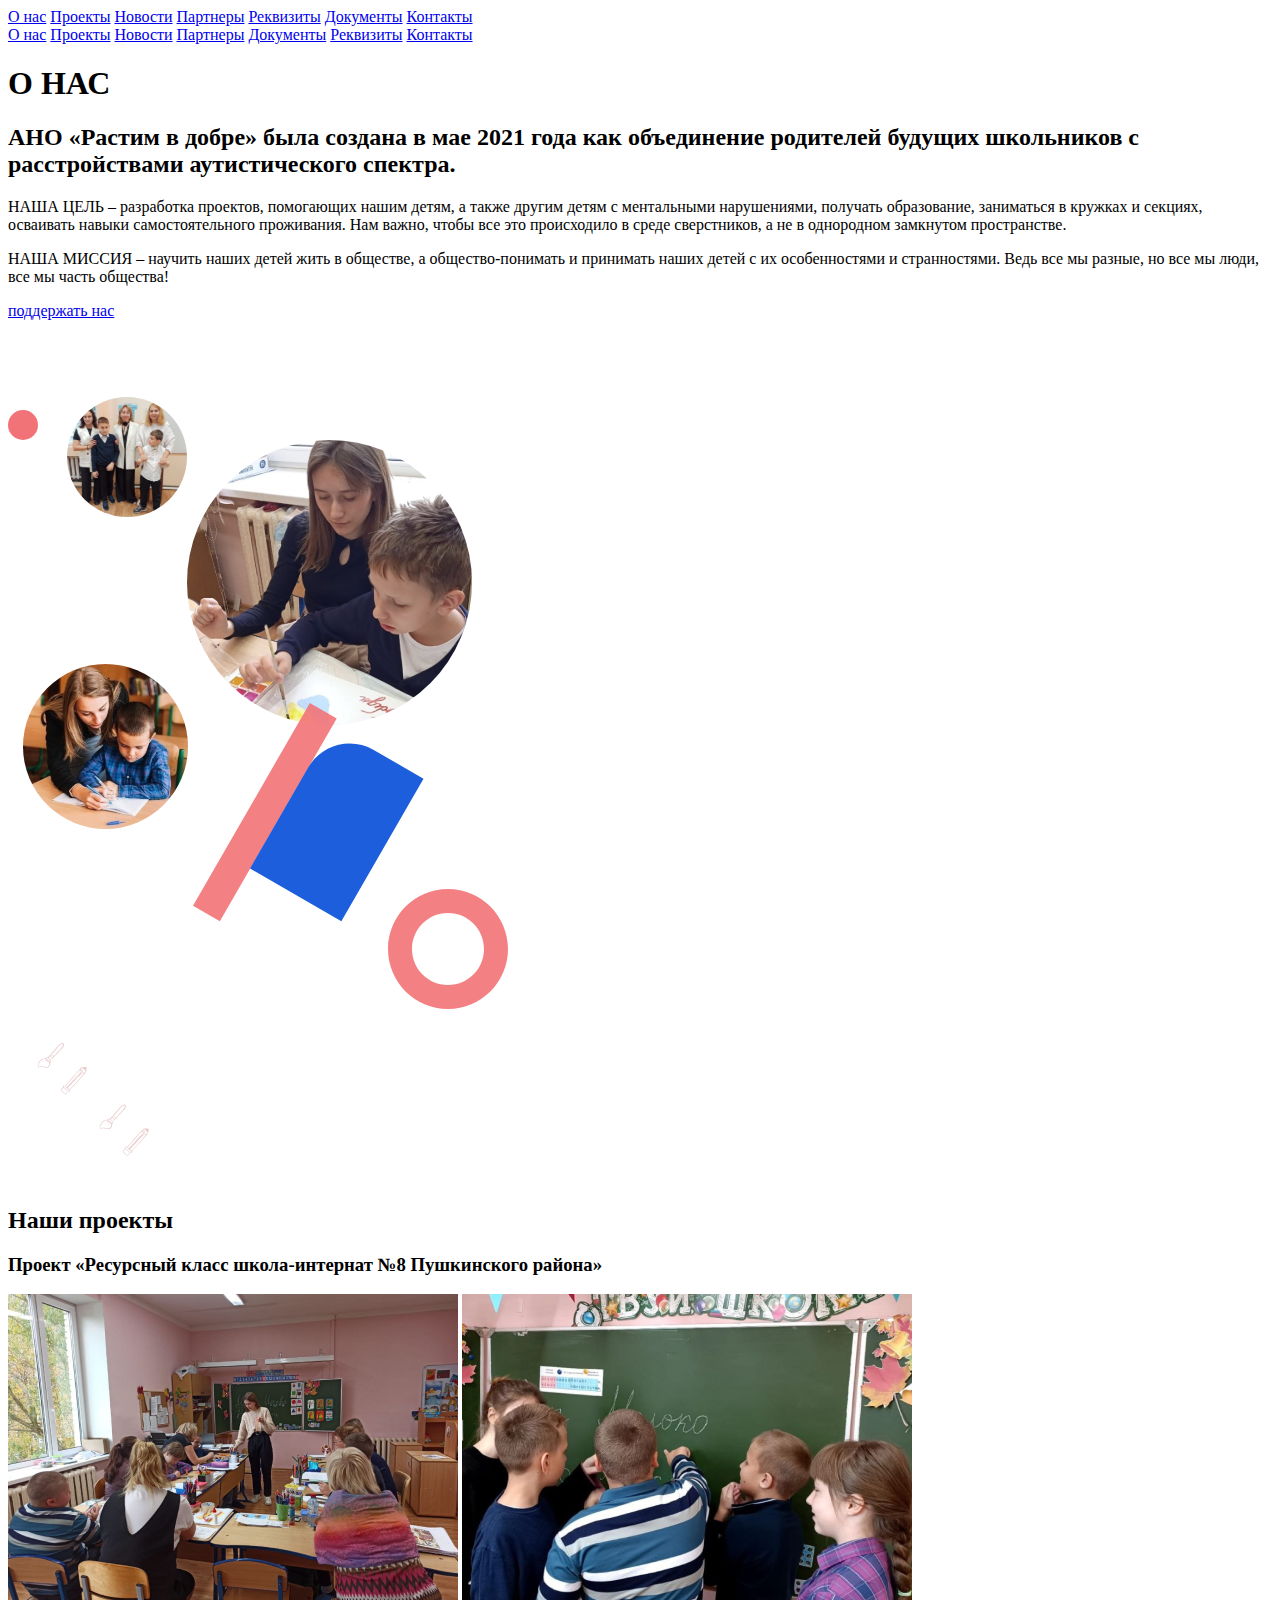
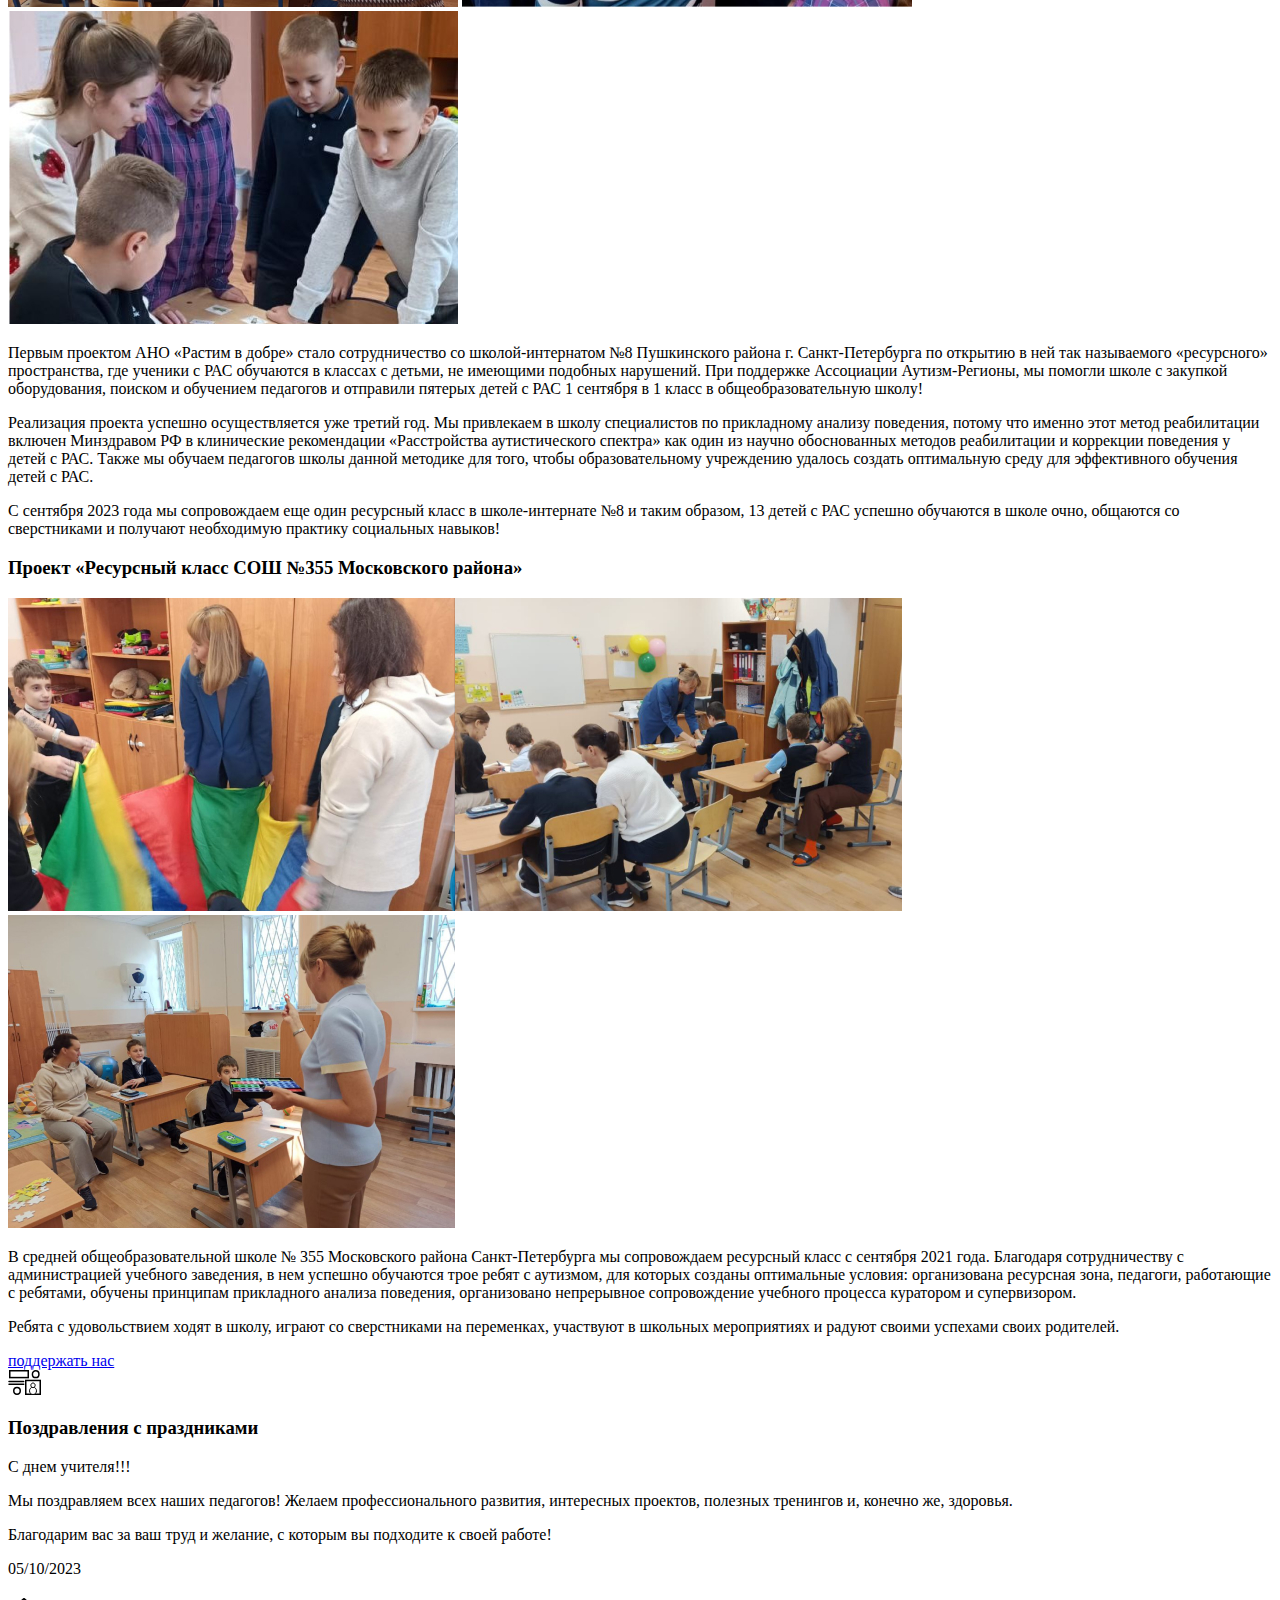
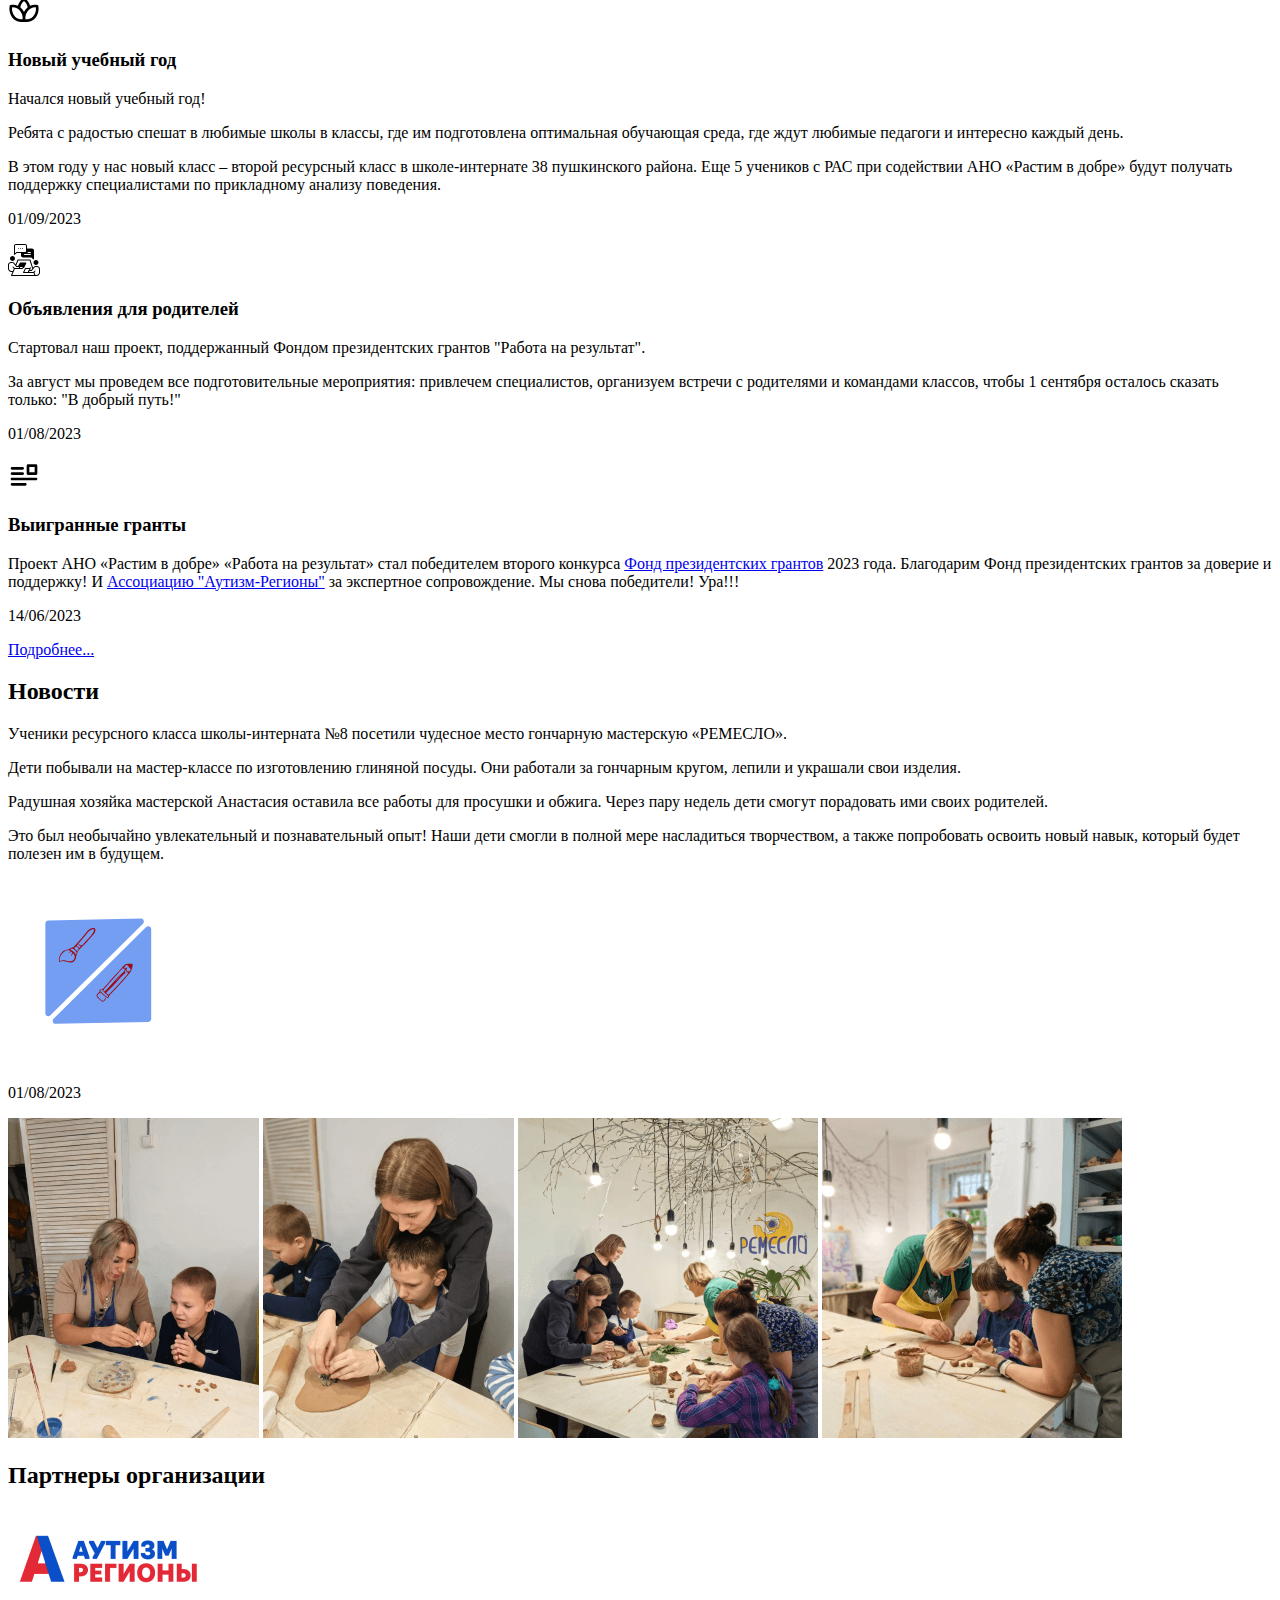
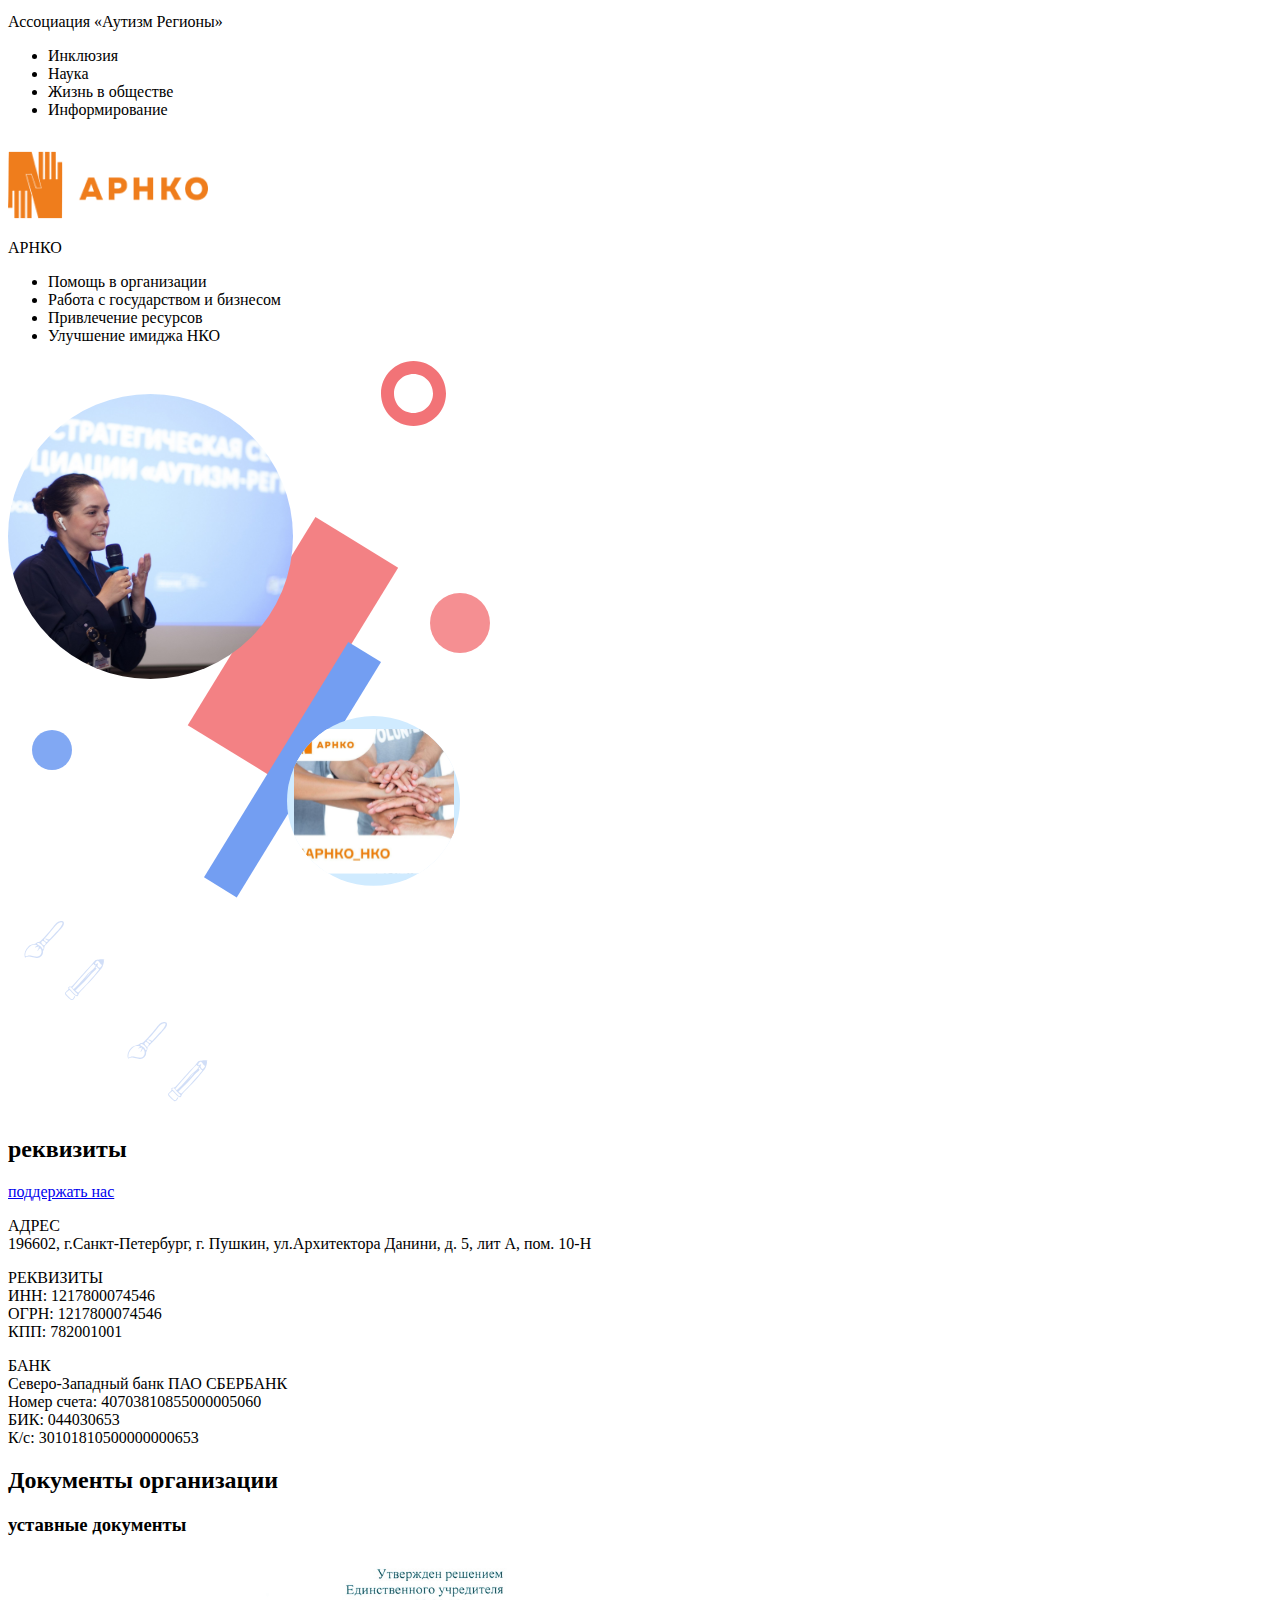
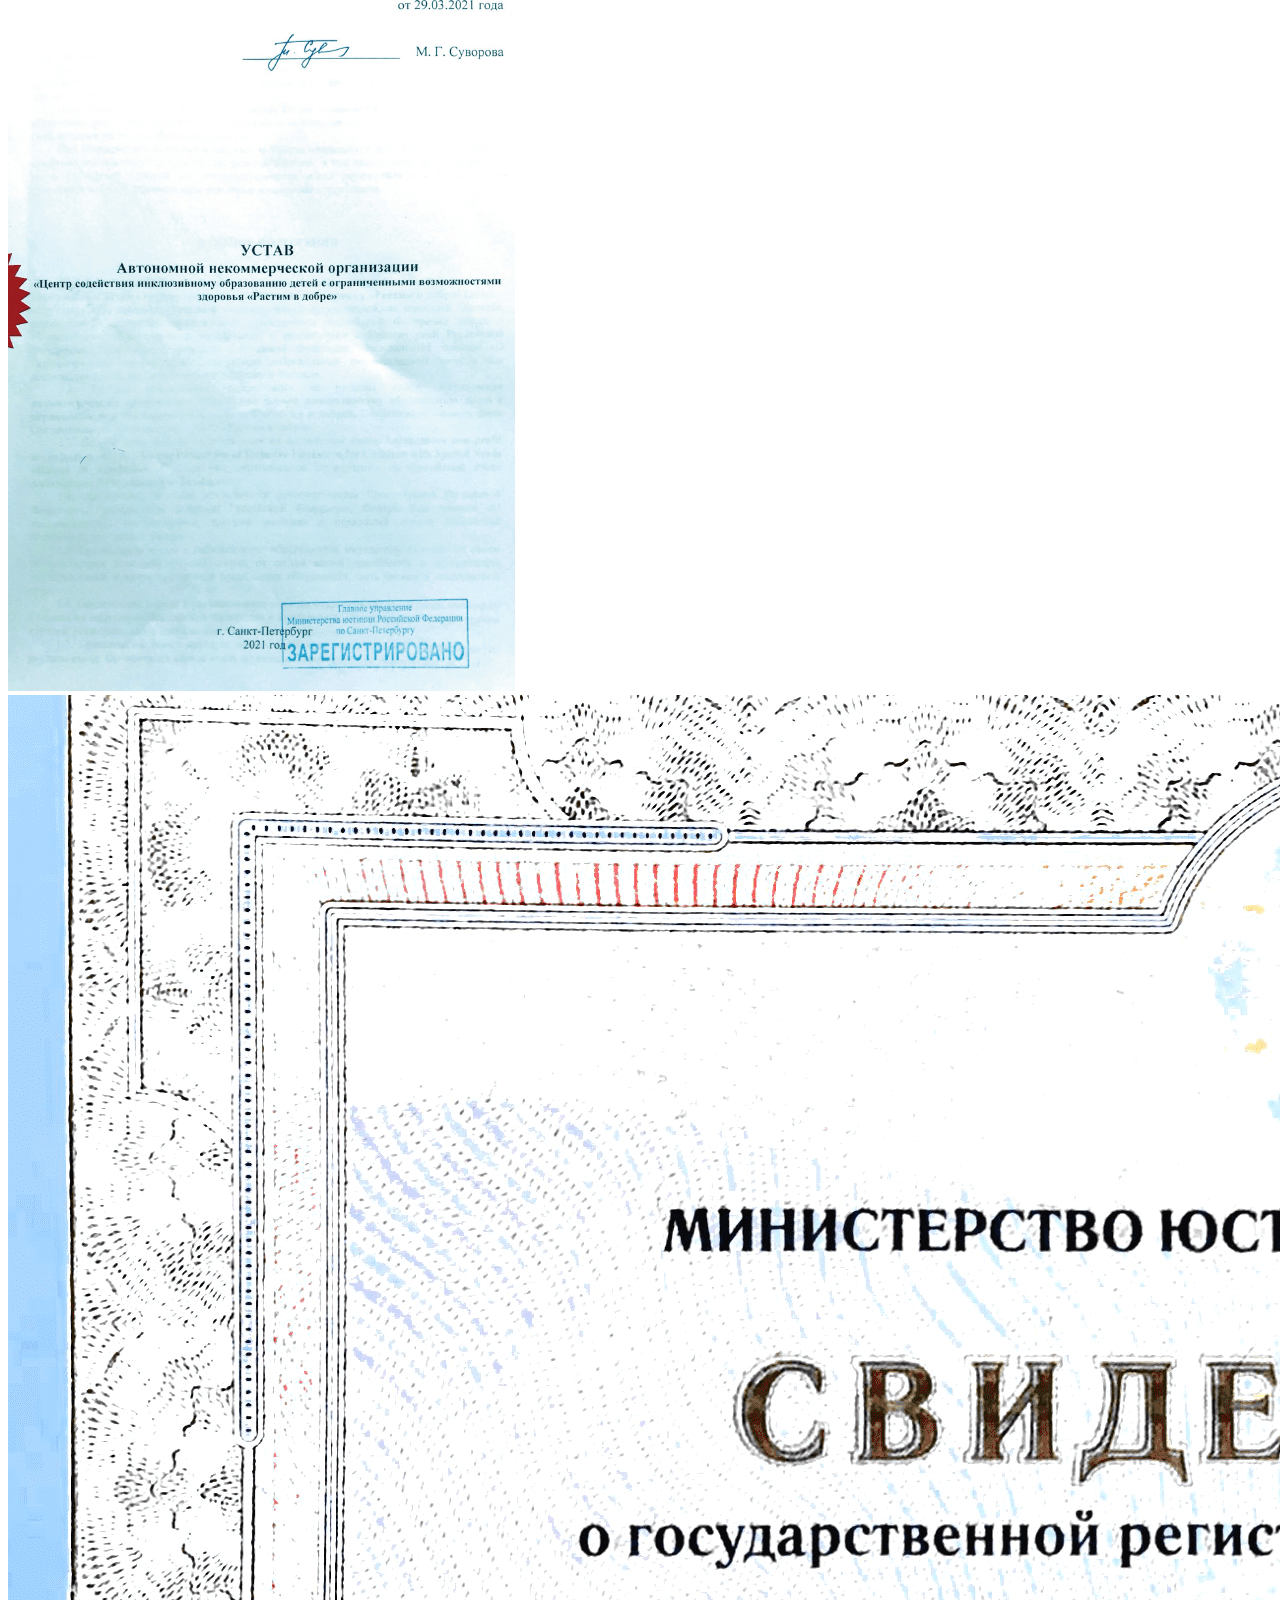
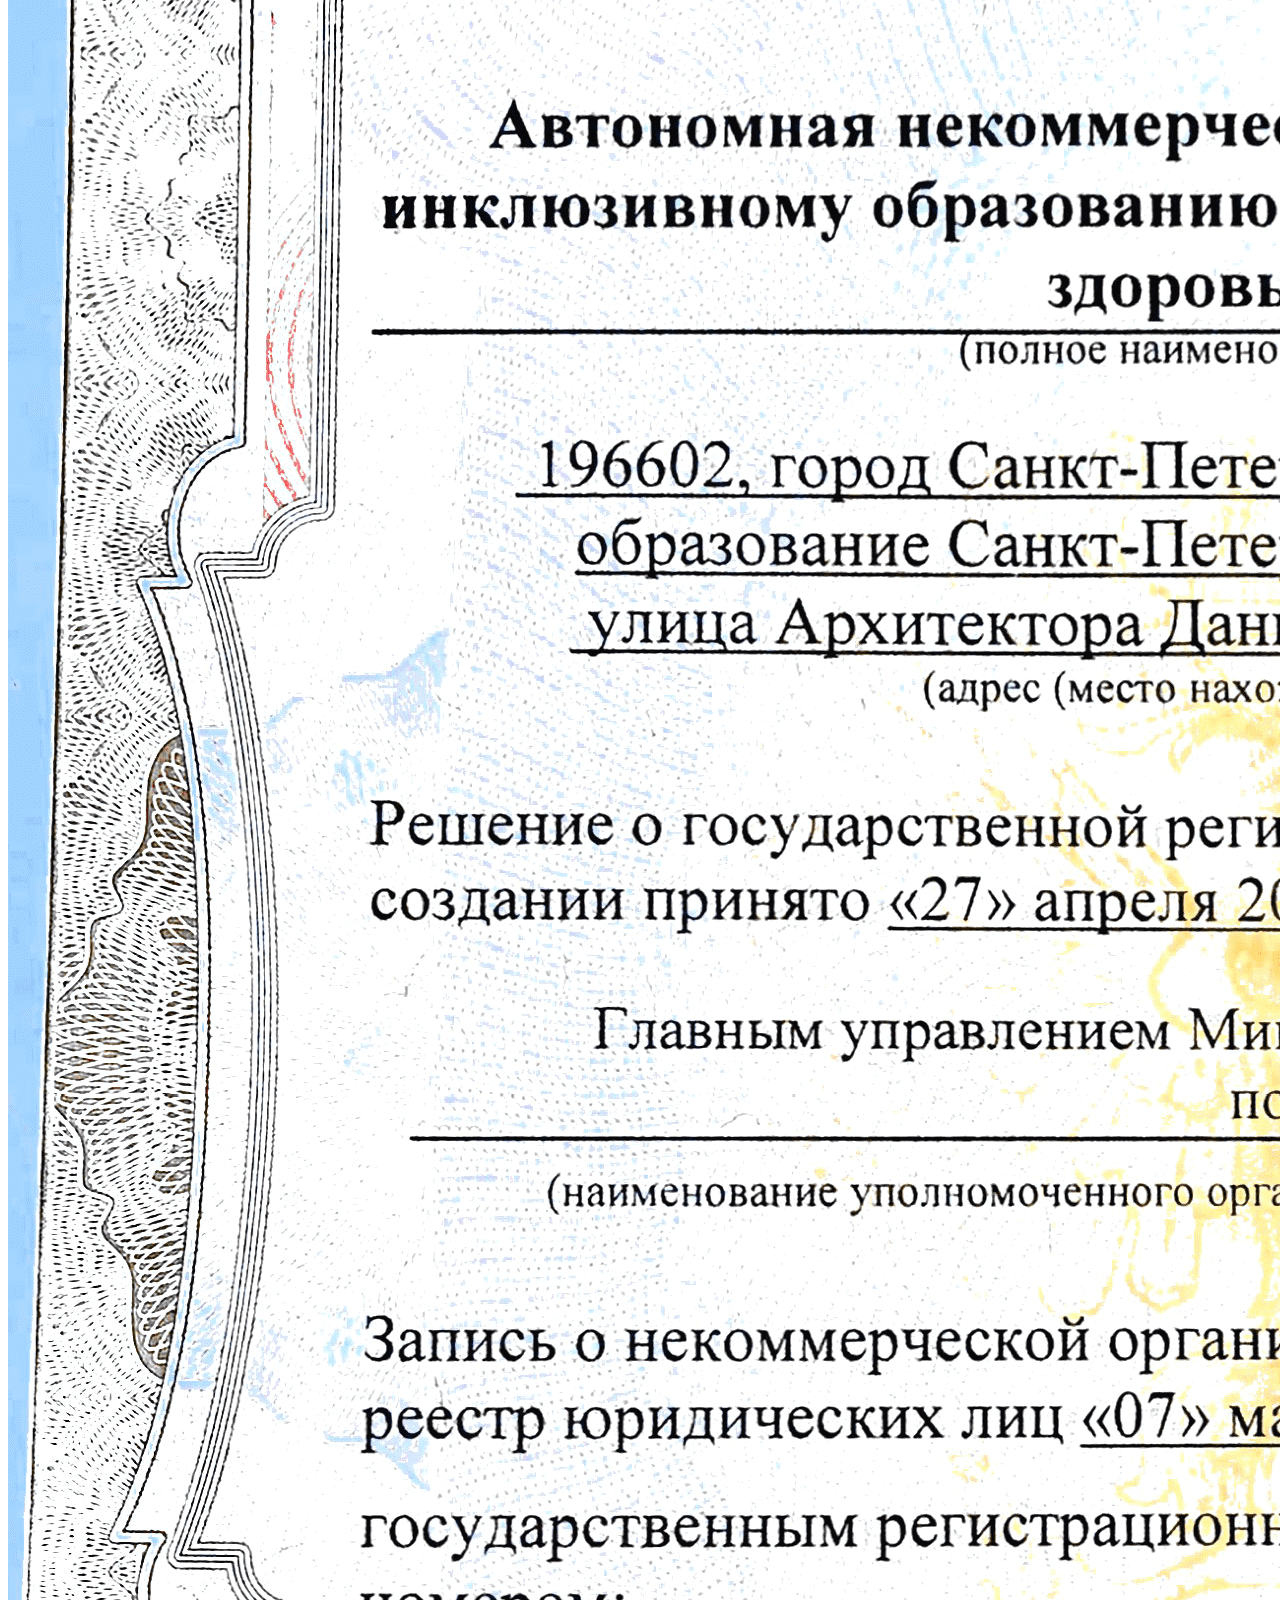
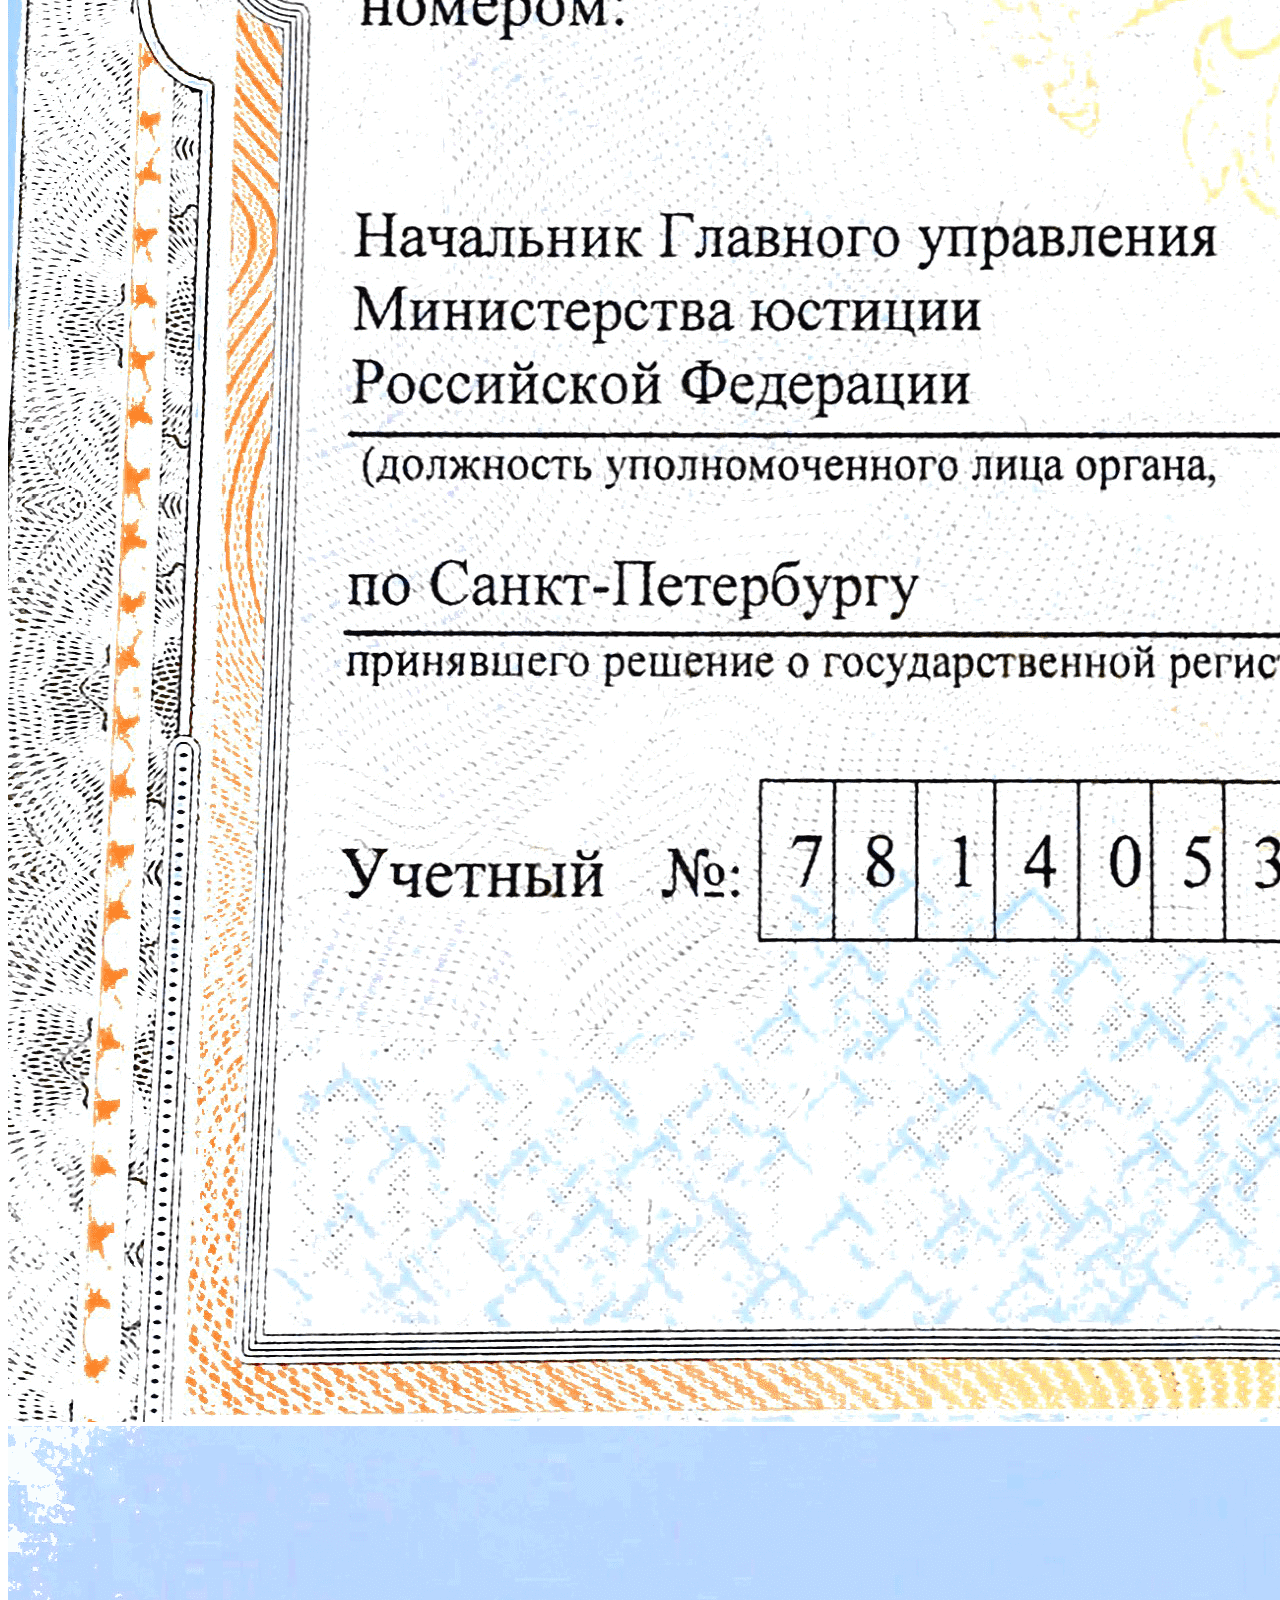
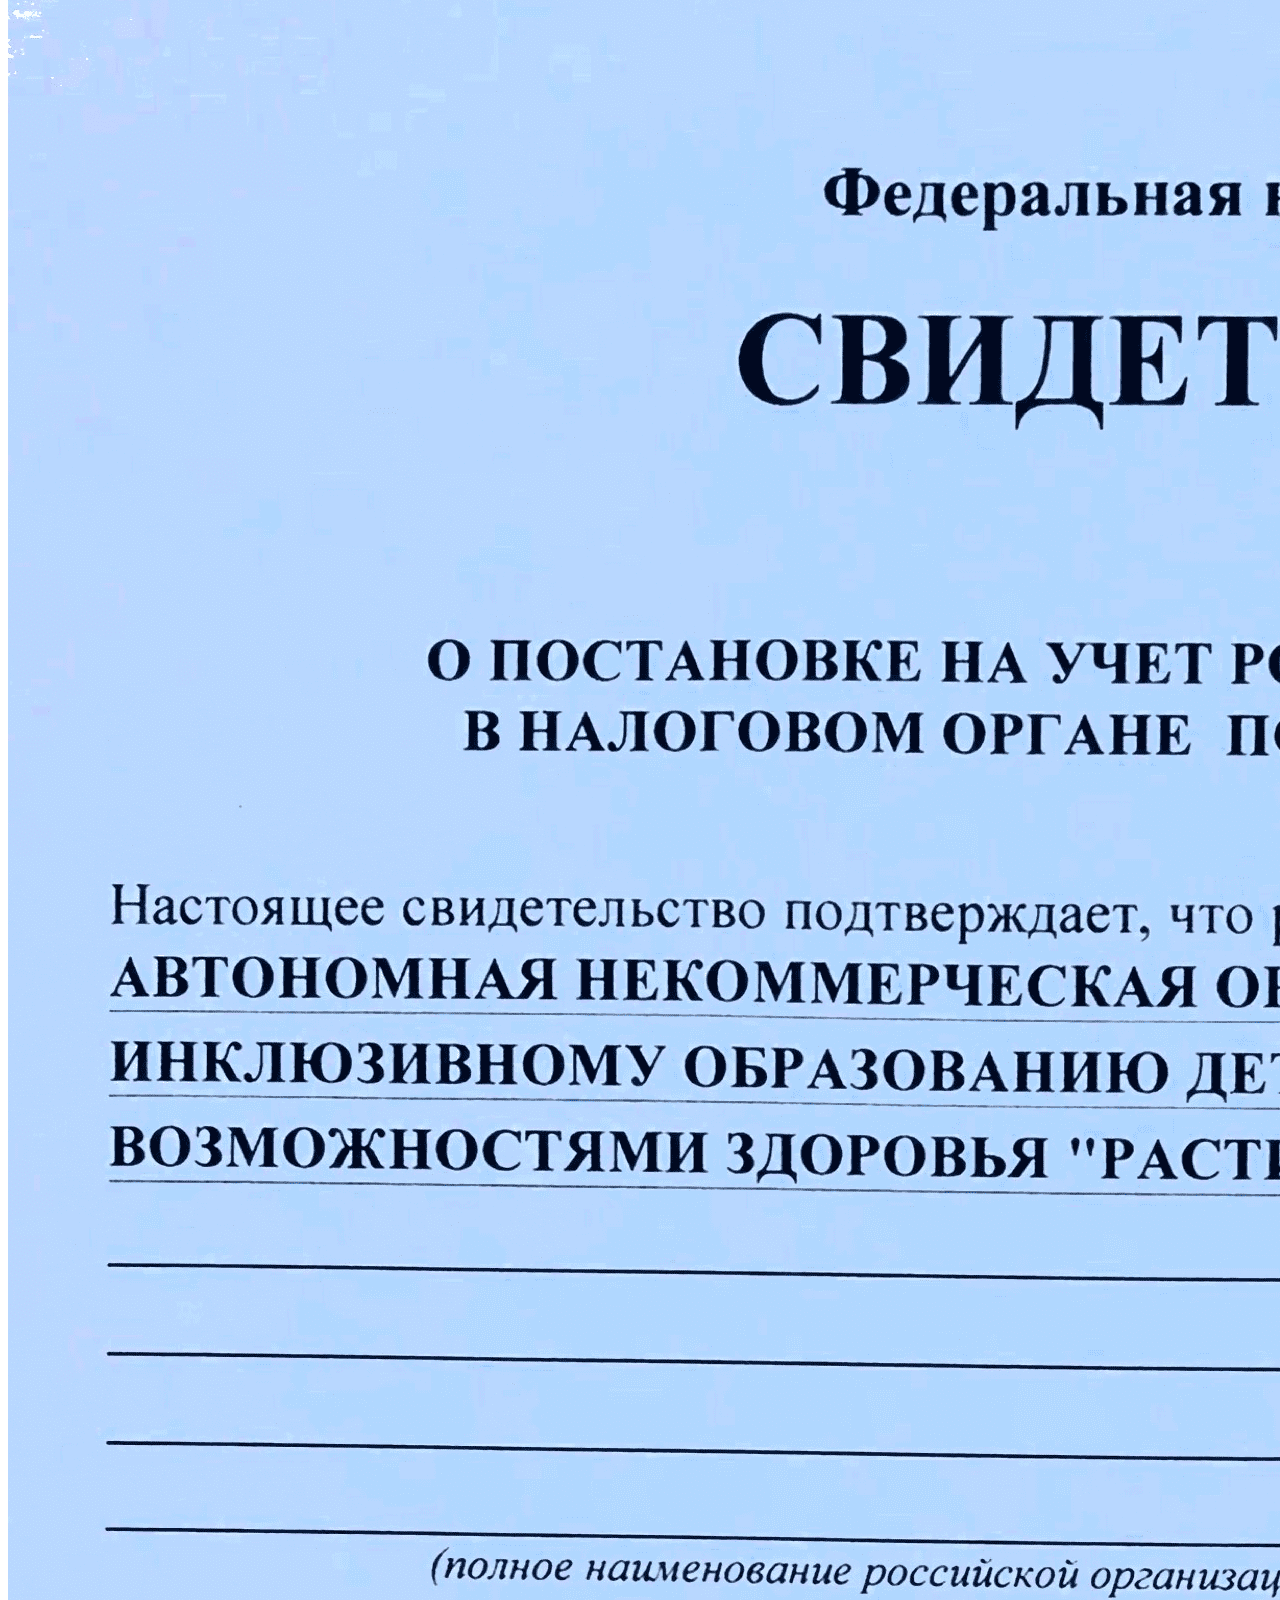
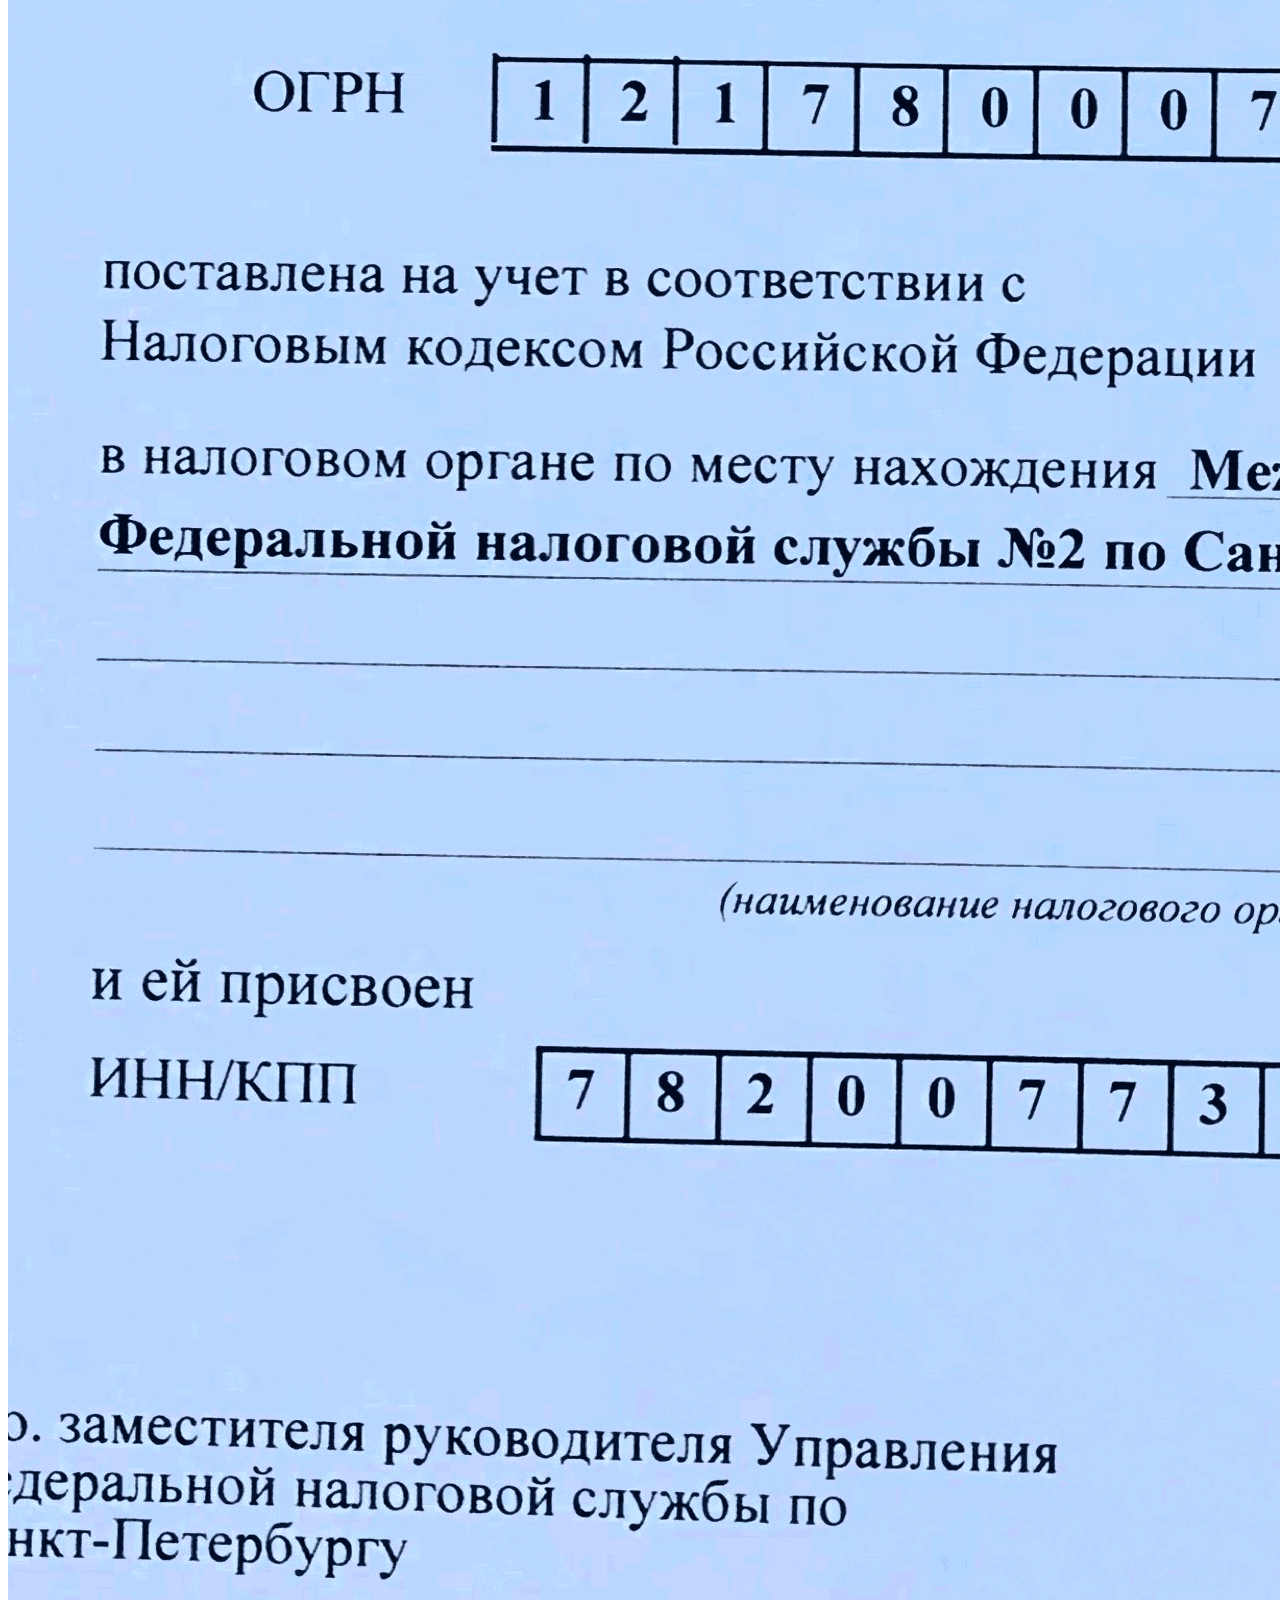
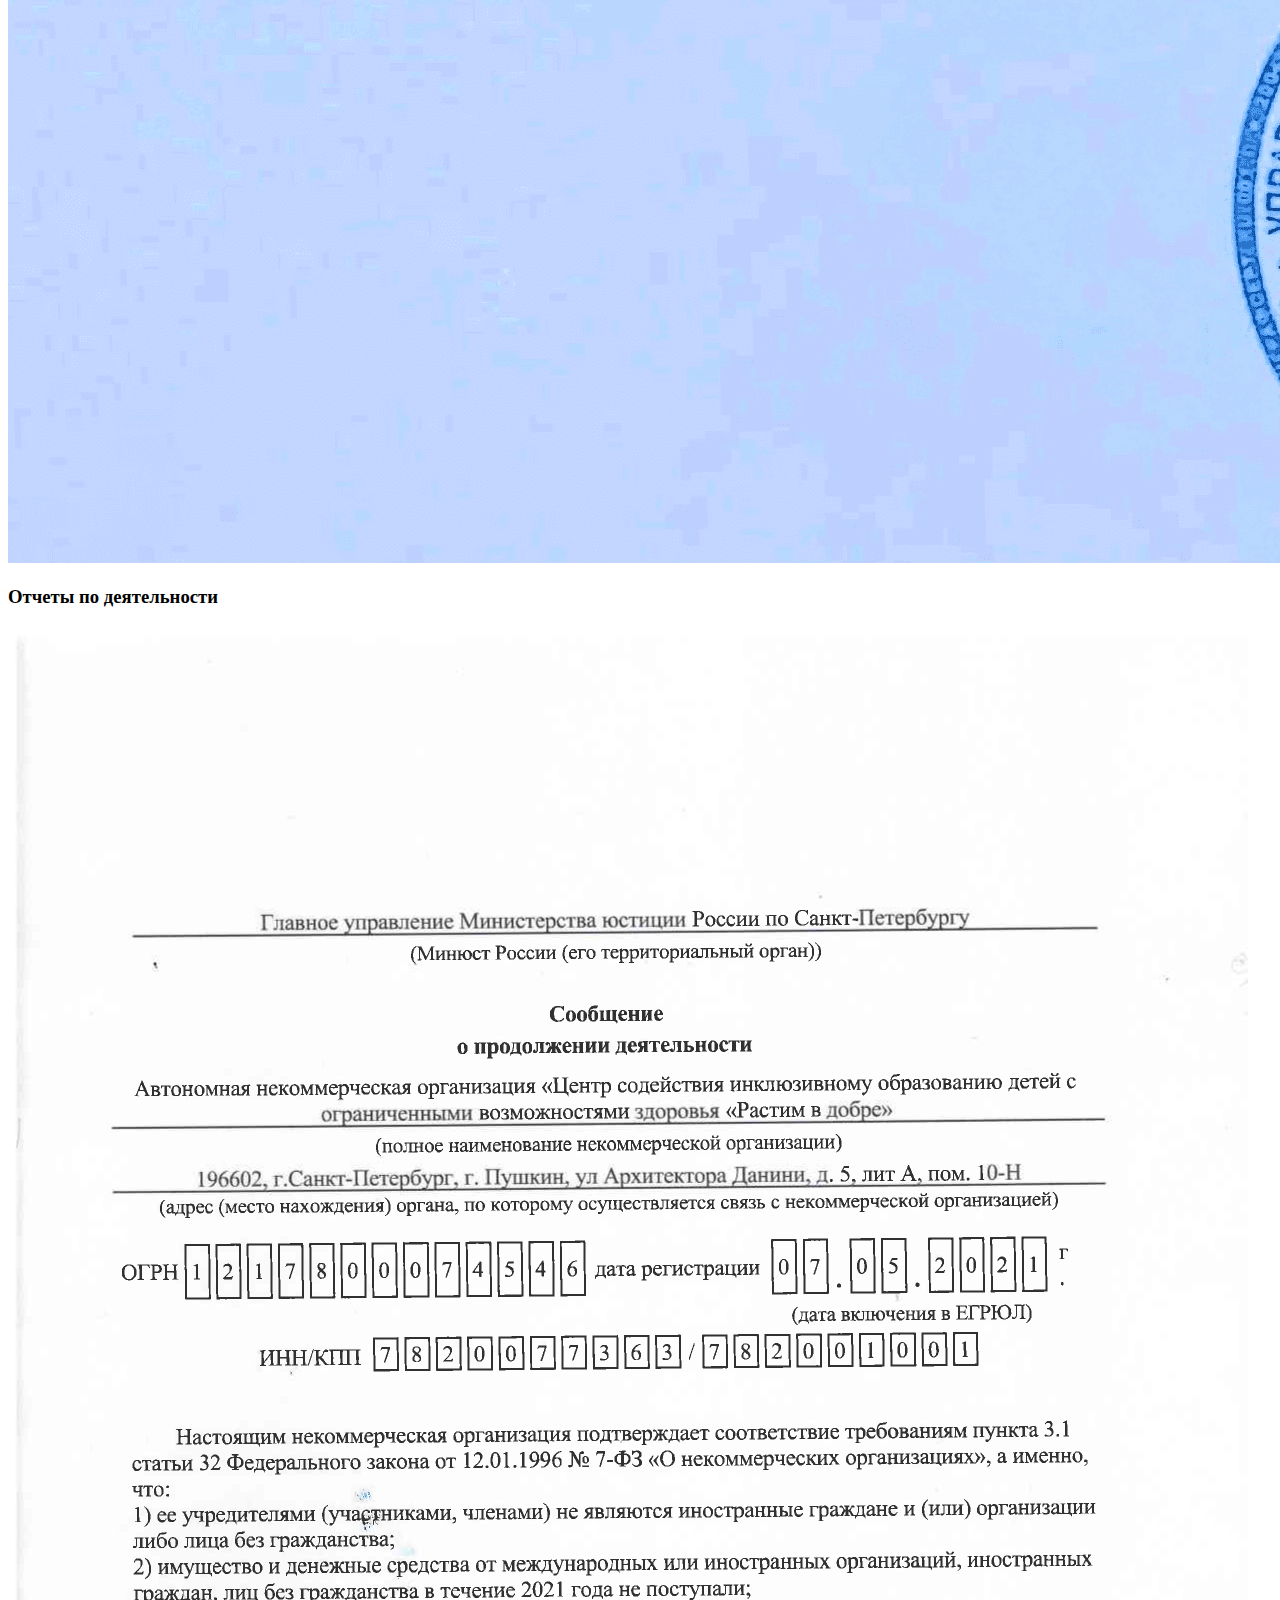
==== commit 949d7f83: "added adaptive calculations and common margin sizes to variables. ^ Fixed projects ^ Fixed header" ====
--- a/index.html
+++ b/index.html
@@ -8,189 +8,84 @@
     <title>РАСтим в добре</title>
   </head>
 
-  <body>
-    <!-- Начало блока header О нас Екатерины -->
-<header>
-
-    <div class="test"></div>
-    <div class="header_top-container">
-      <div class="header_logo">
-        <svg width="74" height="91" viewBox="0 0 74 91" fill="none" xmlns="http://www.w3.org/2000/svg">
-          <g id="&#208;&#187;&#208;&#190;&#208;&#179;&#208;&#190;">
-            <path id="&#208;&#190;&#208;&#178;&#208;&#176;&#208;&#187;" fill-rule="evenodd" clip-rule="evenodd"
-              d="M13.1428 11.0452C18.5118 5.5372 24.5003 2.28362 31.5729 1.0283C34.9285 0.439072 37.4065 0.413455 40.7621 0.90021C44.8405 1.48944 47.7057 2.41171 51.1903 4.23064C62.1606 10.0461 70.1624 21.9588 72.6662 36.254C73.3374 39.9687 73.5697 47.2188 73.1825 51.0104C71.9435 62.8462 67.194 73.1193 59.4761 80.7025C50.4934 89.5666 38.2841 92.6152 26.9009 88.8749C20.2413 86.6973 13.6591 81.676 9.09029 75.2969C5.21843 69.917 2.09513 62.5132 0.701263 55.3656C0.0817657 52.2145 0.00432847 51.2922 0.00432847 45.7329C-0.0214839 40.3786 0.0559533 39.1746 0.572201 36.4334C2.50813 25.9553 6.53487 17.8598 13.1428 11.0452Z"
-              fill="white" />
-            <g id="&#209;&#129;&#208;&#184;&#208;&#189;&#208;&#184;&#208;&#185;">
-              <path id="&#208;&#178;&#208;&#190;&#208;&#187;&#208;&#190;&#209;&#129;&#209;&#139;"
-                d="M28.2431 9.50809C26.0749 10.8146 24.397 12.4799 24.0099 13.7608C23.7517 14.6062 24.2422 14.4781 24.6035 13.6327C24.9907 12.6848 26.7976 10.8659 28.2173 9.96923C29.0175 9.45686 29.5595 9.27753 30.1532 9.38C30.7985 9.45686 30.8502 9.45686 30.4372 9.25191C29.637 8.86763 29.224 8.91886 28.2431 9.50809Z"
-                fill="#0E3C87" />
-              <path id="&#208;&#178;&#208;&#190;&#208;&#187;&#208;&#190;&#209;&#129;&#209;&#139;_2"
-                d="M22.5644 15.1186C21.9449 16.3227 21.8933 17.6036 22.4611 18.3978C23.029 19.2176 23.4162 18.8333 22.9516 17.9366C22.4095 16.8863 22.4611 15.5541 23.1064 14.7599C23.3904 14.4013 23.5194 14.0938 23.3646 14.0938C23.2097 14.0938 22.8483 14.555 22.5644 15.1186Z"
-                fill="#0E3C87" />
-              <path id="&#208;&#179;&#208;&#187;&#208;&#176;&#208;&#183;"
-                d="M41.5365 20.5754C41.3042 21.1646 41.5365 23.0348 41.8979 23.3934C42.4141 23.9058 42.4916 23.3678 42.1044 21.7282C41.8463 20.5497 41.6656 20.2423 41.5365 20.5754Z"
-                fill="#0E3C87" />
-              <path id="&#209;&#131;&#209;&#133;&#208;&#190;"
-                d="M23.4678 21.1902C24.0615 21.3439 24.6294 21.7794 24.1906 21.7794C23.8808 21.7794 23.1839 23.2653 23.4162 23.4703C23.4936 23.5471 23.7518 23.3166 23.9841 22.9579C24.5261 22.1381 24.8101 22.1381 25.5844 22.8554C25.9974 23.2397 26.1781 23.2909 26.1781 23.0348C26.1523 22.1637 24.6036 20.9853 23.5453 21.0365C23.029 21.0621 23.0032 21.0877 23.4678 21.1902Z"
-                fill="#0E3C87" />
-              <path id="&#208;&#179;&#208;&#187;&#208;&#176;&#208;&#183;_2"
-                d="M30.6953 23.3678C30.4888 24.1364 30.9276 25.1099 31.4697 25.1099C31.9085 25.1099 31.9343 25.0074 31.6245 24.3926C31.4955 24.162 31.289 23.6752 31.1341 23.3166L30.876 22.6761L30.6953 23.3678Z"
-                fill="#0E3C87" />
-              <path id="&#208;&#178;&#208;&#181;&#209;&#129;&#208;&#189;&#209;&#131;&#209;&#136;&#208;&#186;&#208;&#184;"
-                d="M44.1177 23.5728C44.0403 23.7009 44.1435 23.8289 44.3758 23.8289C44.6081 23.8289 44.7114 23.7009 44.634 23.5728C44.5565 23.4191 44.4275 23.3167 44.3758 23.3167C44.3242 23.3167 44.1951 23.4191 44.1177 23.5728Z"
-                fill="#0E3C87" />
-              <path
-                id="&#208;&#178;&#208;&#181;&#209;&#129;&#208;&#189;&#209;&#131;&#209;&#136;&#208;&#186;&#208;&#184;_2"
-                d="M45.2793 24.8537C45.2793 24.9818 45.4084 25.1099 45.5374 25.1099C45.6923 25.1099 45.7955 24.9818 45.7955 24.8537C45.7955 24.7001 45.6923 24.5976 45.5374 24.5976C45.4084 24.5976 45.2793 24.7001 45.2793 24.8537Z"
-                fill="#0E3C87" />
-              <path
-                id="&#208;&#178;&#208;&#181;&#209;&#129;&#208;&#189;&#209;&#131;&#209;&#136;&#208;&#186;&#208;&#184;_3"
-                d="M29.7918 26.647C29.7918 26.7751 29.9209 26.9032 30.05 26.9032C30.2048 26.9032 30.3081 26.7751 30.3081 26.647C30.3081 26.4934 30.2048 26.3909 30.05 26.3909C29.9209 26.3909 29.7918 26.4934 29.7918 26.647Z"
-                fill="#0E3C87" />
-              <path id="&#209;&#128;&#208;&#190;&#209;&#130;"
-                d="M41.4074 27.6205C41.0977 28.9783 40.1942 30.1311 39.1359 30.5154C38.7487 30.6691 37.8195 30.7204 37.0709 30.6179C35.8836 30.4642 35.4964 30.2849 34.4123 29.2345C33.7153 28.5428 33.07 28.0816 33.0184 28.1841C32.941 28.2866 33.5088 28.9527 34.2832 29.67C35.8319 31.1303 37.3291 31.5658 39.0843 31.0278C40.633 30.5667 42.1818 28.5684 42.1818 27.0057C42.1818 25.9553 41.743 26.314 41.4074 27.6205Z"
-                fill="#0E3C87" />
-              <path
-                id="&#208;&#178;&#208;&#181;&#209;&#129;&#208;&#189;&#209;&#131;&#209;&#136;&#208;&#186;&#208;&#184;_4"
-                d="M27.5978 26.9032C27.5203 27.0313 27.6236 27.1594 27.8301 27.1594C28.0624 27.1594 28.2431 27.0313 28.2431 26.9032C28.2431 26.7495 28.1398 26.6471 28.0108 26.6471C27.8559 26.6471 27.6752 26.7495 27.5978 26.9032Z"
-                fill="#0E3C87" />
-              <path id="&#208;&#187;&#208;&#184;&#209;&#134;&#208;&#190;"
-                d="M36.2449 6.25451C33.8702 7.22802 32.7861 7.86849 31.9859 8.71391L31.2115 9.55932L32.4247 8.63705C33.5605 7.79163 35.7029 6.69003 37.0451 6.28013C37.5872 6.1008 37.5614 6.17765 36.8128 7.04869C36.3482 7.56106 36.0126 8.04782 36.0643 8.09906C36.1159 8.15029 36.5289 8.07344 37.0193 7.91973C37.8195 7.63792 40.2201 7.71478 42.698 8.09906C43.8338 8.27839 44.0661 8.79076 43.2143 9.22628C42.5174 9.61056 42.569 10.0461 43.2917 9.86675C43.6531 9.76427 44.221 9.9436 44.8921 10.4047C46.6732 11.5576 47.525 12.941 47.9638 15.3748C48.0928 16.1689 48.0412 16.3227 47.3701 16.7069C46.8538 16.9887 46.286 17.0912 45.6149 16.9887C44.8921 16.8863 44.5307 16.9631 44.2726 17.2706C44.0919 17.5011 43.7047 17.6805 43.4208 17.6805C42.7497 17.6805 40.2717 15.3235 39.7038 14.1451C39.4715 13.6327 39.2134 13.3509 39.1618 13.5046C38.9811 14.0426 40.5556 16.5276 41.7946 17.6548C43.0852 18.8333 43.9629 18.987 44.7372 18.1672C45.2019 17.6548 45.3309 17.6548 46.5183 17.9366C47.5766 18.1672 47.7831 18.3209 47.6798 18.7052C47.5766 19.0895 47.654 19.1663 48.0928 19.0382C48.4284 18.9614 48.6349 19.0126 48.6349 19.192C48.6349 19.3713 48.764 19.4225 48.893 19.3457C49.0995 19.2176 49.0737 19.0382 48.8414 18.7564C48.5833 18.449 48.5833 18.3465 48.8414 18.2697C49.2802 18.116 49.2286 17.6805 48.7382 17.6805C48.5058 17.6805 48.4284 17.5524 48.5317 17.3986C48.6607 17.1937 48.5058 17.1425 48.0154 17.2193C47.5508 17.3218 47.3959 17.2706 47.5508 17.1168C47.6798 16.9887 48.2735 16.8094 48.8414 16.7326C49.8481 16.6045 49.9255 16.6301 50.3385 17.5011C50.6999 18.2697 50.7257 18.5515 50.4934 19.0895C50.1836 19.7812 48.8156 20.4985 47.8605 20.4985C47.3701 20.4985 47.3185 20.5754 47.525 21.3183C47.6282 21.7794 47.7315 23.086 47.7057 24.2132C47.7057 25.9809 47.5766 26.5445 46.9055 28.0048C45.8988 30.1311 43.9629 32.0782 42.0011 32.9748C38.2583 34.6913 32.5796 33.6921 29.1982 30.746C27.8559 29.5675 26.4879 27.0569 26.2555 25.3917C26.1265 24.4182 26.0749 24.3669 25.6619 24.7256C24.9907 25.3148 23.6743 25.2124 22.9516 24.4694C22.4353 23.9827 22.3062 23.5984 22.3062 22.548C22.3062 21.4464 22.4353 21.139 23.1581 20.3192C24.0099 19.3969 24.0099 19.3969 24.7068 19.858C25.7393 20.5241 28.4496 20.2936 30.2307 19.3713L31.5987 18.7052L31.4438 19.4738C31.0825 21.2158 33.1733 20.5497 35.9868 18.0135C37.6388 16.5276 38.3874 15.3492 38.6713 13.8376L38.8262 12.941L38.4132 13.9657C37.5356 16.0409 35.7803 17.8854 33.07 19.6019C32.1408 20.1911 31.9859 19.9861 32.3215 18.7052C32.6054 17.5267 32.4247 17.4243 31.3406 18.1928C29.6886 19.3457 26.5137 20.2167 26.2555 19.5762C26.2039 19.3969 25.6102 19.1663 24.9907 19.0639C23.9841 18.9102 23.7259 18.987 23.1581 19.4994C21.4028 21.1646 21.1447 23.4703 22.5644 24.9049C23.1839 25.4942 23.5194 25.6223 24.5777 25.6223H25.8425L26.0232 26.6726C26.7718 31.2328 31.702 34.4351 38.0518 34.4607C40.4782 34.4607 40.917 34.3839 42.2592 33.769C44.3242 32.7955 46.6473 30.541 47.6798 28.4659C48.4542 26.8776 48.5058 26.6214 48.5058 23.9314V21.0621L49.3318 20.7803C51.6291 19.9349 51.9131 17.1168 49.7706 16.2458C49.0737 15.964 48.893 15.7334 48.893 15.1442C48.893 13.479 46.3892 10.2254 44.8405 9.84113C44.35 9.71304 44.2468 9.55932 44.35 9.14942C44.6856 7.79163 43.7047 7.43297 39.6522 7.38173L37.2516 7.35611L37.6646 6.76688C38.0776 6.12642 38.1809 5.63966 37.8711 5.63966C37.7421 5.66528 37.0193 5.92147 36.2449 6.25451Z"
-                fill="#0E3C87" />
-              <path id="&#209;&#128;&#209;&#131;&#208;&#186;&#208;&#176;" fill-rule="evenodd" clip-rule="evenodd"
-                d="M22.9257 77.3977L23.5969 77.9869C23.9582 78.3199 24.6035 78.7811 25.0424 78.986C25.9458 79.4472 31.9601 80.1645 36.4514 80.3694C39.0843 80.4975 39.4973 80.4463 40.3233 79.9851C40.9428 79.6521 42.0527 79.4215 43.395 79.2934C45.0986 79.1397 45.7439 78.9604 46.6215 78.3968C47.4475 77.8844 48.1961 77.6538 49.5383 77.5257C50.545 77.4233 51.8098 77.2183 52.3777 77.0646C53.1263 76.8853 54.1071 76.8853 56.0431 77.1158C58.8824 77.4745 59.4761 77.3208 59.4761 76.296C59.4761 75.5531 58.7275 74.2978 57.9016 73.5805C57.153 72.9656 57.153 72.94 57.5918 72.4532C58.0306 71.9665 58.0306 71.9152 57.4369 71.4541C56.7142 70.8649 55.1654 70.8136 53.8748 71.3516C53.3844 71.5566 52.9198 71.7359 52.8681 71.7359C52.7907 71.7359 53.0488 71.2748 53.436 70.7368C53.7974 70.1732 54.0555 69.4559 54.0039 69.1228C53.9264 68.6104 53.7716 68.5336 52.6874 68.4567C51.7324 68.4055 51.1645 68.5336 50.2611 69.0203C49.6158 69.379 49.0479 69.6864 48.9963 69.6864C48.9705 69.6864 48.893 69.3021 48.8414 68.8666C48.7898 68.2005 48.6349 67.9956 48.1703 67.9443C47.3701 67.8163 45.7181 68.9691 45.1244 70.0707C44.5565 71.1467 44.4017 71.1211 40.8912 69.5327C39.5489 68.9435 38.1292 68.3543 37.7421 68.2774C36.0901 67.8675 37.2774 67.0989 39.678 66.9965C41.9495 66.894 43.0594 66.4841 44.4791 65.2031C45.6665 64.1272 45.873 63.2049 45.0212 62.7694C44.6856 62.59 42.2592 62.4619 38.6197 62.4363L32.7603 62.3851L29.5337 63.2305C26.1523 64.1272 25.7909 64.3321 24.5777 65.9461C23.9324 66.8684 23.5452 67.0733 21.2221 67.8163C18.0988 68.841 14.3302 70.3781 13.7881 70.8649C13.53 71.1211 13.5042 71.3004 13.7107 71.5053C13.8914 71.6847 14.6658 71.4797 16.3952 70.7624C19.4927 69.4559 22.7967 68.303 22.9516 68.4567C23.029 68.5336 22.8999 68.9435 22.6676 69.4046C22.2804 70.1732 22.2804 70.2757 22.6418 70.6343C23.0032 70.993 23.1064 70.9417 23.6485 70.0451C24.0099 69.4815 24.6552 68.3286 25.1456 67.4576C25.6102 66.5866 26.2555 65.6899 26.5653 65.485C26.9008 65.2544 28.6303 64.742 30.4371 64.3065C33.2249 63.6404 34.2316 63.5379 37.1226 63.5379C41.5623 63.5379 43.9887 63.7685 43.8338 64.1784C43.524 64.947 41.5881 65.6643 39.265 65.818C37.0193 65.9717 36.9161 66.0229 36.2191 66.8684L35.4706 67.7394L34.309 67.1758C32.8635 66.4841 32.3731 66.4585 32.3731 67.0989C32.3731 67.6882 33.7411 68.3799 36.5031 69.1997C37.5614 69.5071 39.0327 70.0451 39.7296 70.4037C40.4524 70.7624 41.7688 71.326 42.698 71.6334L44.3758 72.2227L42.6206 73.0425C41.0977 73.7342 40.6589 73.8367 39.265 73.7342C37.9486 73.6573 37.3291 73.4524 35.8578 72.5813C33.5088 71.1979 31.2115 70.4806 29.0691 70.4294C26.7202 70.3781 26.6944 70.4037 26.6944 70.9417C26.6944 71.326 26.9783 71.4285 28.7077 71.5566C31.289 71.7872 32.4763 72.1458 35.5996 73.7854C38.1034 75.092 38.2325 75.1176 39.8845 75.0151C41.6914 74.887 44.1693 73.9135 45.2018 72.9656C45.5374 72.6582 45.873 72.0433 45.9504 71.5566C46.1311 70.5575 46.9571 69.4302 47.525 69.4302C48.1703 69.4302 47.6798 71.4285 46.6732 72.8888C45.0986 75.1944 43.6273 76.5779 41.4332 77.8844C39.3424 79.1141 39.1876 79.1653 37.3032 79.1653C35.548 79.1653 30.3339 78.7042 26.8492 78.2431C25.3521 78.0637 24.3712 77.2696 23.3904 75.4506C22.3579 73.5548 21.5061 73.9391 22.1772 75.9886C22.3321 76.4754 16.6121 78.9657 15.528 79.35L16.6926 80.1206L22.9257 77.3977ZM47.0345 76.501C47.9896 75.63 51.0096 72.0946 51.9389 70.7624C52.2744 70.3013 52.5068 69.8145 52.4551 69.6608C52.3003 69.174 50.0546 70.6087 49.2028 71.7359C47.7573 73.7086 45.7181 76.1936 44.8147 77.039C44.0403 77.8076 44.0145 77.8844 44.5049 77.8844C45.2277 77.8844 45.9762 77.4745 47.0345 76.501ZM49.6674 76.3473C51.3194 76.3473 52.4551 75.7581 54.2104 74.016C55.8366 72.402 55.914 72.2483 55.3203 72.2483C54.9331 72.2483 53.7458 72.8119 52.6616 73.5292C51.5775 74.2209 50.5966 74.8102 50.4934 74.8102C50.3643 74.8102 50.0288 75.1432 49.719 75.5787C49.3743 76.025 49.2297 76.2122 49.2752 76.2906C49.3081 76.3473 49.4401 76.3473 49.6674 76.3473ZM56.5851 75.9886C58.4436 76.1936 58.6243 75.9374 57.3853 74.7845C56.9465 74.3746 56.4302 74.0416 56.2754 74.0416C55.8366 74.0416 54.4685 75.5019 54.7524 75.6556C54.8815 75.7324 55.7075 75.8862 56.5851 75.9886Z"
-                fill="#0E3C87" />
-            </g>
-            <g id="&#208;&#186;&#209;&#128;&#208;&#176;&#209;&#129;&#208;&#189;&#209;&#139;&#208;&#185;">
-              <path id="V"
-                d="M23.3129 32.0269C22.7967 32.2831 21.9965 32.9492 21.5318 33.4616C20.7575 34.3582 20.7058 34.4863 20.8865 35.716C21.1188 37.4837 22.203 40.1481 24.5519 44.5801C29.7144 54.3664 32.8893 58.7985 35.8577 60.2075C40.2975 62.3339 44.8663 57.7481 48.9704 47.0139C50.8031 42.1976 52.5067 36.5102 52.5067 35.178C52.5067 34.102 52.4035 33.8715 51.3452 32.8723C50.1062 31.7195 49.2802 31.3608 48.2993 31.617C47.5249 31.7964 47.2668 32.3856 46.3118 36.1772C43.395 47.7824 40.6847 54.059 38.568 54.059C37.6646 54.059 36.0384 52.3426 34.5155 49.7807C32.3989 46.2453 28.8626 38.739 26.9783 33.8459C26.0748 31.4633 25.223 31.0278 23.3129 32.0269Z"
-                fill="#9C0D13" />
-              <path id="&#208;&#186;&#208;&#184;&#209;&#129;&#209;&#130;&#209;&#140;"
-                d="M8.23849 34.8706C8.62568 36.0747 8.39336 37.1251 7.23181 39.3027C5.88956 41.8133 5.7605 42.838 6.5865 44.3239C7.12856 45.2718 8.23849 46.1172 8.96124 46.1172C9.16774 46.1172 9.68399 46.4503 10.1228 46.8858C10.5874 47.2957 11.2069 47.6544 11.5167 47.6544C11.9813 47.68 12.3943 48.1411 13.2977 49.6526C16.834 55.5449 20.4219 60.9761 21.4028 61.924C23.2871 63.7685 24.8875 63.2818 24.8875 60.8736C24.8875 59.234 24.4745 58.3886 22.4353 55.8523C21.4803 54.6483 19.5185 51.8814 18.0472 49.7038C15.6467 46.0916 15.4143 45.6561 15.5434 44.7594C15.595 44.1702 15.5176 43.6322 15.3111 43.376C15.0788 43.1198 14.9497 42.2744 14.9497 41.0191C14.9497 39.3539 14.8465 38.8928 14.2528 37.8936C12.988 35.7417 10.8972 34.3326 9.01286 34.3326C8.18687 34.3326 8.08362 34.3839 8.23849 34.8706ZM11.0779 35.4598C12.9622 36.6895 14.5625 39.1489 14.5625 40.8142C14.5625 41.9158 13.9172 43.6578 13.5817 43.4529C13.4526 43.376 13.2719 42.9661 13.1687 42.5306C13.0912 42.0951 12.9105 41.7877 12.7815 41.8645C12.6782 41.9414 12.6524 42.505 12.7557 43.0942C12.8847 43.7091 12.9363 44.2471 12.8589 44.2983C12.6524 44.5033 11.1553 43.7091 10.8197 43.1967C10.51 42.7868 10.4325 42.7612 10.4325 43.0942C10.4325 43.3248 10.8197 43.8115 11.2585 44.1702L12.1104 44.8107L11.1295 45.2206C9.65817 45.8098 7.67062 45.0156 7.07693 43.5554C6.66393 42.5562 6.87043 41.5059 8.00618 39.2002C8.80636 37.535 8.90961 37.0994 8.80636 35.9722L8.6773 34.64L9.55492 34.845C10.0454 34.9731 10.7165 35.2293 11.0779 35.4598ZM14.9755 44.2214C15.182 44.99 14.4077 45.9123 12.9622 46.6552C11.8006 47.2445 11.1295 47.2701 10.6907 46.7577C10.4325 46.4503 10.4842 46.3478 11.0779 46.1172C11.4392 45.9891 11.8264 45.861 11.9297 45.861C12.0329 45.861 12.6266 45.3487 13.2719 44.7594C13.9172 44.1446 14.5109 43.6066 14.6142 43.6066C14.7174 43.581 14.8981 43.8372 14.9755 44.2214ZM15.4143 47.0139C15.8532 47.6287 15.8532 47.6544 15.0272 48.4229C13.943 49.3708 13.7365 49.3708 12.9105 48.3973L12.2394 47.6031L13.3235 47.0139C14.7174 46.2453 14.8465 46.2453 15.4143 47.0139ZM17.9956 51.036C19.0797 52.6244 20.7575 54.9301 21.7642 56.1598C23.6227 58.4654 24.2164 59.7976 24.0615 61.3091C23.9324 62.6157 23.2613 62.4876 21.6609 60.848C20.8866 60.0538 20.0089 58.9778 19.7508 58.4654C19.4669 57.9531 18.3311 56.1598 17.1954 54.4945L15.1562 51.4715L15.879 50.703C16.292 50.2675 16.6275 49.8063 16.6275 49.6782C16.6275 49.2427 16.1113 49.4477 15.6983 50.0881C15.2078 50.8311 14.8723 50.8823 14.4335 50.2931C14.1495 49.9088 14.227 49.7295 15.0272 49.0121C15.5692 48.551 16.008 48.1923 16.0338 48.1667C16.0596 48.1667 16.9373 49.4733 17.9956 51.036Z"
-                fill="#9C0D13" />
-              <path id="&#208;&#186;&#208;&#176;&#209;&#128;&#208;&#176;&#208;&#189;&#208;&#180;&#208;&#176;&#209;&#136;"
-                d="M62.8059 35.3317C61.8509 35.6904 60.9216 36.1515 60.7151 36.3309C60.5086 36.4846 59.9407 37.4837 59.4761 38.4828C58.9857 39.5076 57.9532 41.4546 57.1788 42.7868C56.3786 44.1446 54.3911 47.8593 52.7649 51.0616C50.003 56.4416 49.7448 56.8771 49.0995 56.8771C48.7123 56.8771 48.2219 57.0564 47.9896 57.287C47.6282 57.6456 47.6282 57.7737 47.938 58.2349C48.2477 58.696 48.1961 58.9009 47.4217 60.0282C46.4925 61.4116 46.3634 62.0264 46.9571 62.5132C47.9122 63.3074 51.3968 65.0751 51.8356 65.0238C52.481 64.9213 53.2295 63.8966 53.436 62.8206C53.6683 61.6422 53.1005 61.7702 52.7649 62.9999C52.3777 64.4346 51.9131 64.742 50.8548 64.2553C49.5642 63.6404 47.0862 62.0008 47.0862 61.7702C47.0862 61.4884 48.6607 59.1828 48.8414 59.1828C48.9447 59.1828 50.003 59.7464 51.2161 60.4637C54.1588 62.1801 55.4494 62.1289 55.2945 60.31C55.2687 59.772 55.8882 58.491 57.566 55.7242C58.8566 53.5979 61.283 49.2171 62.9608 45.9891C66.0067 40.0968 66.0067 40.0968 66.1357 37.9961C66.2132 36.6383 66.1357 35.7416 65.955 35.5367C65.7485 35.2805 65.7743 35.1012 65.9808 34.8962C66.5487 34.3326 64.6128 34.5888 62.8059 35.3317ZM63.6319 37.2788C64.1998 37.7655 64.8193 38.1754 65.0258 38.1754C65.6453 38.1754 65.4904 39.4051 64.7677 40.1224L64.1224 40.7629L63.3222 40.1993C62.6252 39.7125 62.5478 39.5332 62.651 38.7903C62.8317 37.7911 62.5994 37.6887 61.9283 38.4316C60.9216 39.5332 60.457 38.8927 61.1281 37.2788C61.6185 36.1003 62.3413 36.1003 63.6319 37.2788ZM61.2314 39.6613L61.7734 39.5076L61.2572 40.8398C60.9732 41.5571 60.4054 42.5306 60.044 43.0174C58.7276 44.6569 58.0306 45.7329 57.2821 47.3982C55.2429 51.7533 51.7324 57.9018 51.2678 57.9018C51.1645 57.9018 50.8548 57.7481 50.5966 57.5688C50.1837 57.2614 50.3127 56.9539 52.197 53.4185C53.307 51.2922 55.0106 48.0642 55.9914 46.2453C59.8891 38.8415 59.9407 38.7646 60.3796 39.3539C60.5602 39.6357 60.8958 39.7382 61.2314 39.6613ZM64.0707 41.2497C64.587 41.2497 64.4321 41.6596 62.2122 46.066C60.2505 49.96 58.0564 53.8797 54.9073 59.1315C54.7524 59.4133 54.5201 59.3877 53.7974 59.029C53.307 58.7985 52.8423 58.5679 52.7907 58.5167C52.7391 58.4654 53.2295 57.5944 53.849 56.5696C56.0173 53.0855 58.0048 49.6014 59.1147 47.3725C59.7084 46.1685 60.7409 44.4264 61.3862 43.5041C62.651 41.7108 62.8059 41.2497 62.1864 41.2497C61.7734 41.2497 61.696 41.0191 61.9541 40.353C62.109 39.9943 62.2122 40.02 62.8059 40.5836C63.1931 40.9422 63.761 41.2497 64.0707 41.2497ZM58.4178 46.8858C57.7209 48.2948 57.1014 49.4476 57.0498 49.4476C56.8691 49.4476 58.5985 45.6817 59.1147 44.8875C59.8633 43.7603 59.6568 44.3751 58.4178 46.8858ZM50.6999 58.0299C51.0613 58.363 52.1196 59.0034 53.0746 59.4389C54.6234 60.1563 54.8041 60.31 54.5718 60.7455C54.1588 61.4628 53.6167 61.3347 51.3452 59.9257C50.2095 59.234 49.0737 58.5935 48.8414 58.5167C48.3768 58.363 48.2219 57.6456 48.5575 57.287C48.8672 56.9795 50.003 57.3894 50.6999 58.0299Z"
-                fill="#9C0D13" />
-              <path id="&#208;&#190;&#208;&#178;&#208;&#176;&#208;&#187;_2" fill-rule="evenodd" clip-rule="evenodd"
-                d="M13.1428 11.0452C18.5118 5.53719 24.5003 2.28361 31.5729 1.02829C34.9285 0.439064 37.4065 0.413447 40.7621 0.900202C44.8405 1.48943 47.7057 2.4117 51.1903 4.23063C62.1606 10.0461 70.1624 21.9588 72.6662 36.254C73.3374 39.9687 73.5697 47.2188 73.1825 51.0104C71.9435 62.8462 67.194 73.1193 59.4761 80.7025C50.4934 89.5666 38.2841 92.6152 26.9009 88.8748C20.2413 86.6973 13.6591 81.676 9.09029 75.2969C5.21843 69.917 2.09513 62.5132 0.701263 55.3656C0.0817657 52.2145 0.00432847 51.2922 0.00432847 45.7329C-0.0214839 40.3786 0.0559533 39.1746 0.572201 36.4334C2.50813 25.9553 6.53487 17.8598 13.1428 11.0452ZM67.8135 27.4156C62.9866 14.6062 52.9198 5.35786 41.5365 3.33398C39.7812 3.02656 35.3931 2.79599 34.4381 2.97532C34.2474 3.00235 33.834 3.06504 33.3344 3.14081C32.887 3.20865 32.3704 3.28698 31.8826 3.3596C21.2996 4.92234 11.465 13.479 6.19931 25.6735C-0.0214837 40.1737 1.08845 57.8762 9.09029 71.0955C10.3293 73.1193 11.9555 75.2969 13.9688 77.5514L15.6208 79.3959L16.6275 80.0364L17.3245 80.7537C17.7116 81.1636 18.8474 82.0347 19.8541 82.752C27.2622 87.8245 35.7803 89.336 44.2468 87.0815C51.8356 85.0577 59.4245 78.986 64.174 71.0955C71.8144 58.4142 73.2083 41.762 67.8135 27.4156Z"
-                fill="#9C0D13" />
-            </g>
-          </g>
-        </svg>
-        <svg width="221" height="99" viewBox="0 0 221 99" fill="none" xmlns="http://www.w3.org/2000/svg">
-          <g id="&#209;&#130;&#208;&#181;&#208;&#186;&#209;&#129;&#209;&#130;">
-            <g id="&#208;&#186;&#209;&#128;&#208;&#176;&#209;&#129;&#208;&#189;&#209;&#139;&#208;&#185;">
-              <path id="Vector"
-                d="M1.23478 0.462336C1.39006 0.770567 1.8559 1.02743 2.21822 1.02743C3.14991 1.02743 5.47911 3.59601 6.15199 5.39402C7.08367 7.65437 6.92839 14.795 5.94495 17.0554C5.11679 19.0075 2.89111 21.0624 1.70062 21.0624C1.28654 21.0624 0.975983 21.2679 0.975983 21.5761C0.975983 21.8843 4.23687 22.0898 9.7752 22.0898C15.3135 22.0898 18.5744 21.8843 18.5744 21.5761C18.5744 21.2679 18.1603 21.0624 17.6427 21.0624C16.6075 21.0624 14.4336 18.9561 13.3466 16.9526C12.2597 14.8464 12.4667 7.34614 13.6572 4.93167C14.9512 2.36309 15.6758 2.1576 16.8146 3.85287C18.7297 6.78105 17.591 12.7915 14.8994 13.6135C13.3984 14.1272 13.7607 14.8978 15.4688 14.8978C17.591 14.8978 20.5931 13.6135 22.3529 11.9182C25.4067 8.99004 25.1997 4.21247 21.8353 1.69526C19.9719 0.256849 19.9202 0.256849 10.3963 0.102736C3.77103 -9.53674e-06 0.975983 0.102736 1.23478 0.462336Z"
-                fill="#9C0D13" />
-              <path id="Vector_2"
-                d="M39.0548 1.51545C40.1936 3.21072 40.2971 9.27258 39.2619 13.3309C38.3302 17.1838 35.9492 20.6257 34.0341 20.9853C30.5662 21.7045 32.8436 22.2182 39.3654 22.2182C45.4213 22.1669 46.0942 22.1155 45.1625 21.4477C43.1956 20.0606 42.8333 19.5983 42.8333 18.6222C42.8333 17.1838 44.6449 15.5399 46.1977 15.5399C47.647 15.5399 49.5621 17.1838 49.5621 18.4167C49.5621 18.8791 48.8375 19.9065 47.9576 20.7285L46.353 22.2182H53.4441C57.999 22.2182 60.38 22.0128 60.173 21.7045C60.0177 21.3963 59.5518 21.1908 59.1378 21.1908C57.6885 21.1908 55.3075 18.5195 54.1688 15.6427C52.6677 11.6357 52.2019 4.44364 53.3924 2.18328C53.8582 1.25859 54.2205 0.385277 54.2205 0.282534C54.2205 0.231161 50.5973 0.128418 46.1977 0.128418H38.1749L39.0548 1.51545ZM47.6988 12.0466C47.3365 13.1768 45.0073 13.2796 44.5414 12.1494C44.3861 11.7384 44.6967 9.94041 45.2143 8.19377L46.146 5.0601L47.0777 8.09103C47.5953 9.73492 47.9058 11.5329 47.6988 12.0466Z"
-                fill="#9C0D13" />
-              <path id="Vector_3"
-                d="M78.8232 0.513706C75.2 1.23291 71.525 3.39052 69.9722 5.75362C68.7299 7.55163 68.5229 8.42494 68.5229 11.3018C68.5229 14.2299 68.7817 15.1033 70.0757 17.2095C73.1296 22.1412 80.2724 24.1447 85.0861 21.422C87.4153 20.0863 89.8481 16.9013 90.3139 14.4868C90.728 12.5347 89.9516 12.3292 88.9681 14.1272C87.8294 16.1821 85.9143 17.1581 82.9122 17.1068C79.8066 17.1068 77.995 16.1307 76.5457 13.7162C73.4919 8.78455 77.5809 2.31171 83.0675 3.28778C85.6037 3.80149 88.2435 6.42145 88.7093 8.88729C88.9164 9.91472 89.2787 10.788 89.4857 10.788C90.0551 10.788 90.3657 8.99003 90.8315 3.95561L91.1421 -1.14441e-05L86.0696 0.0513611C83.2228 0.102732 79.9619 0.30822 78.8232 0.513706Z"
-                fill="#9C0D13" />
-              <path id="Vector_4"
-                d="M98.8026 7.50026C98.8026 7.65437 99.3719 8.27083 100.097 8.83592C101.649 10.0688 102.633 13.408 102.219 16.2848C101.908 18.802 100.614 21.0624 99.5272 21.0624C99.1131 21.0624 98.8026 21.2679 98.8026 21.5761C98.8026 21.8843 100.873 22.0898 103.979 22.0898C106.825 22.0898 109.155 21.9357 109.155 21.7816C109.155 21.6275 108.637 21.0624 108.016 20.5487C106.981 19.7267 106.825 19.1103 106.825 16.028C106.825 13.2025 107.032 12.2265 107.809 11.3531C109.103 9.91473 110.5 9.9661 111.536 11.5586C112.674 13.3053 112.364 19.8295 111.07 20.8055C110.604 21.1651 110.19 21.5761 110.19 21.7816C110.19 21.9357 112.312 22.0898 114.848 22.0898C117.591 22.0898 119.507 21.8843 119.507 21.5761C119.507 21.2679 119.248 21.0624 118.937 21.0624C117.902 21.0624 116.815 17.3122 117.126 14.6923C117.591 10.5826 120.128 8.88729 121.888 11.5586C123.026 13.3053 122.716 19.8295 121.422 20.8055C120.956 21.1651 120.542 21.5761 120.542 21.7816C120.542 21.9357 122.509 22.0898 124.941 22.0898C127.529 22.0898 129.341 21.8843 129.341 21.5761C129.341 21.2679 129.134 21.0624 128.875 21.0624C128.099 21.0624 127.271 17.9801 127.271 15.0519C127.271 12.021 126.235 8.93867 124.786 7.91123C123.44 6.8838 119.507 7.03791 117.54 8.21946L115.832 9.2469L114.745 8.21946C113.244 6.83243 109.465 6.83243 107.239 8.21946C105.531 9.2469 105.531 9.2469 105.531 8.21946C105.531 7.29477 105.169 7.19203 102.167 7.19203C100.304 7.19203 98.8026 7.34614 98.8026 7.50026Z"
-                fill="#9C0D13" />
-              <path id="Vector_5"
-                d="M136.07 7.50026C136.07 7.65438 136.536 8.37358 137.105 9.09278C137.726 9.86336 138.14 11.199 138.14 12.3292C138.14 15.8738 139.175 19.7267 140.418 20.9596C142.022 22.6035 145.904 22.6549 148.026 21.1138C149.838 19.7781 150.045 19.7781 150.045 21.0624C150.045 21.9871 150.407 22.0898 153.513 22.0898H156.981L155.221 20.6C153.513 19.213 153.409 18.9561 153.254 15.3601C153.151 12.2265 153.306 11.2504 154.134 9.86336C154.755 8.99004 155.583 8.21946 155.997 8.21946C156.412 8.21946 156.774 7.96261 156.774 7.70575C156.774 7.39752 154.703 7.19203 151.598 7.19203C148.492 7.19203 146.422 7.39752 146.422 7.70575C146.422 7.96261 146.629 8.21946 146.939 8.21946C148.596 8.21946 149.579 13.8703 148.441 16.7985C147.819 18.4424 147.095 19.0075 145.542 19.0075C143.73 19.0075 142.799 17.1068 142.799 13.4594C142.799 10.6853 143.006 10.0175 144.093 8.93867C144.817 8.21946 145.387 7.55163 145.387 7.44889C145.387 7.29477 143.316 7.19203 140.728 7.19203C138.192 7.19203 136.07 7.34615 136.07 7.50026Z"
-                fill="#9C0D13" />
-              <path id="Vector_6"
-                d="M167.644 7.65437C167.644 7.9626 167.902 8.3222 168.161 8.47632C169.041 8.99004 168.73 14.4868 167.695 16.6958C167.178 17.8773 166.039 19.4185 165.107 20.1377C164.227 20.9083 163.503 21.6275 163.503 21.7816C163.503 21.9357 165.728 22.0898 168.42 22.0898C171.37 22.0898 173.337 21.8843 173.337 21.5761C173.337 21.2679 173.078 21.0624 172.82 21.0624C172.509 21.0624 172.043 20.4973 171.733 19.8295C171.267 18.8534 171.422 17.7746 172.302 14.6923C173.596 10.3771 174.217 10.223 174.838 14.1786L175.252 16.6958L175.615 14.6409C176.391 10.5312 176.65 10.3771 177.892 13.5621C179.238 17.0554 179.393 20.4459 178.254 20.8569C176.339 21.5761 177.84 22.0898 181.878 22.0898C184.31 22.0898 186.277 21.8843 186.277 21.6788C186.277 21.422 185.811 20.8055 185.19 20.2404C182.447 17.7746 181.049 11.9182 182.343 8.3222C182.757 7.2434 182.654 7.19203 180.325 7.19203C178.254 7.19203 177.685 7.44888 176.391 8.78455C175.563 9.65787 174.89 10.1202 174.89 9.81198C174.89 8.37358 172.82 7.19203 170.232 7.19203C168.834 7.19203 167.644 7.39751 167.644 7.65437Z"
-                fill="#9C0D13" />
-            </g>
-            <g id="&#209;&#129;&#208;&#184;&#208;&#189;&#208;&#184;&#208;&#185;">
-              <path id="Vector_7"
-                d="M29.5993 28.203C23.1293 32.8779 16.9698 46.7482 13.1396 65.3448C12.4667 68.6839 11.7938 71.5607 11.6386 71.8176C11.4833 72.0231 10.3446 72.7937 8.99879 73.4615C7.70479 74.1293 6.15198 75.465 5.53086 76.441C1.8559 82.4002 8.68823 96.065 15.0547 95.4486C16.3487 95.3458 16.8663 94.9862 17.2286 93.9588C17.591 92.8286 17.3839 92.1094 15.7794 89.5922C14.7442 87.8969 13.916 86.4072 13.916 86.2017C13.916 85.9962 14.6406 85.4825 15.5723 85.0715C16.9181 84.3523 19.8684 84.2495 35.2412 84.2495C46.9907 84.2495 53.2537 84.4037 53.2537 84.7633C53.2537 85.0715 52.5808 86.253 51.7009 87.4346C50.8727 88.5648 50.1481 89.9518 50.1481 90.4655C50.1481 91.9039 51.5973 92.9827 53.5642 92.9827C54.9617 92.9827 55.7899 92.5204 57.5498 90.7737C60.1895 88.2052 62.881 83.068 63.3986 79.8316C64.0198 75.465 61.1212 70.8929 57.7568 70.8929C56.5663 70.8929 56.411 70.636 56.1005 68.4271C54.7547 58.4096 49.941 43.2549 45.6449 35.6519C43.8851 32.5183 40.1584 28.5113 38.0362 27.5352C35.2412 26.1995 32.032 26.4564 29.5993 28.203ZM32.1873 51.2176C34.1024 53.3752 40.2619 68.6326 40.3136 71.4066C40.3136 72.0745 39.4855 72.1258 33.9989 71.7662C30.4792 71.5607 26.649 71.4066 25.4585 71.5094C24.2163 71.6121 23.2328 71.5094 23.2328 71.3552C23.2328 70.3278 25.9761 57.9472 26.5972 55.9951C28.3053 50.9093 30.3239 49.2141 32.1873 51.2176Z"
-                fill="#0E3C87" />
-              <path id="Vector_8"
-                d="M121.215 29.2305C117.436 31.1826 114.693 34.0081 112.881 37.9637C111.639 40.5323 111.536 41.5083 111.484 47.1078C111.484 52.1936 111.277 53.5293 110.604 54.2999C110.086 54.8136 109.051 56.6116 108.275 58.3069C106.929 61.1323 106.825 61.9029 106.825 67.2969C106.825 73.9239 107.446 75.6705 111.121 79.7288C114.02 82.9139 117.333 84.2496 122.353 84.2496C127.271 84.2496 130.583 82.9653 133.585 79.8316C136.691 76.5952 137.83 73.4615 137.778 68.4271C137.623 59.9508 135.915 55.7896 132.757 56.0979C131.153 56.252 131.153 56.252 130.894 59.848C130.428 65.8071 128.668 67.8106 123.854 67.8106C121.836 67.8106 121.215 67.5538 119.714 66.064C118.109 64.4715 117.954 64.0091 117.954 61.4405C117.954 55.6355 120.852 53.5293 126.598 55.0704C130.066 56.0465 130.894 55.841 130.894 53.9916C130.894 52.3991 129.341 50.7038 127.012 49.8305C125.355 49.1627 120.283 49.0086 118.575 49.5223C117.643 49.8305 117.591 49.7278 118.057 47.1592C118.834 42.5871 118.937 42.3303 120.283 41.7138C122.457 40.6864 124.89 40.9946 128.565 42.6899C131.774 44.231 132.136 44.2824 134.155 43.6659C137.312 42.7412 141.453 38.3746 142.488 34.8814C143.575 31.2854 143.523 29.6415 142.281 28.5113C141.505 27.7921 140.884 27.6893 139.331 27.9976C136.898 28.5113 134.465 28.5113 128.823 28.0489C124.579 27.638 124.32 27.6893 121.215 29.2305Z"
-                fill="#0E3C87" />
-              <path id="Vector_9"
-                d="M79.289 46.5941C73.8542 48.4949 69.1958 55.0191 68.3158 61.9029C66.7113 74.9513 73.8024 84.2496 85.3449 84.2496C90.2621 84.2496 93.7818 82.8625 96.8357 79.7802C99.786 76.7493 101.132 74.1293 101.908 69.9169C103.254 62.4166 100.304 52.9128 96.5769 52.9128C94.61 52.9128 94.0406 54.043 94.4029 57.1253C94.9723 61.5946 93.1089 64.7797 89.3822 65.7558C81.8252 67.8106 77.1151 58.461 82.8087 52.7587C84.2579 51.3203 84.5168 51.2689 87.3118 51.6285C88.9164 51.7827 91.1938 51.9881 92.3325 52.0395C94.2476 52.1423 94.4029 52.0395 94.5582 50.7038C94.7652 48.9058 93.9371 47.8784 91.2973 46.6969C88.7093 45.5153 82.4463 45.4639 79.289 46.5941Z"
-                fill="#0E3C87" />
-              <path id="Vector_10"
-                d="M150.718 46.5427C149.631 47.0564 148.648 48.238 147.871 49.7791C146.784 51.9368 146.681 52.8101 146.732 59.848C146.784 71.9717 149.165 93.4451 150.821 96.5787C152.478 99.7638 154.6 99.8152 156.205 96.6815C157.188 94.7807 158.482 87.9997 159.155 81.5268C159.31 79.6261 159.621 78.0849 159.828 78.0849C159.983 78.1363 160.759 79.0096 161.484 80.0884C164.383 84.2495 171.111 85.5338 176.339 82.9139C180.791 80.7049 183.275 76.3897 184.31 69.249C186.122 56.5602 179.652 45.7208 170.18 45.7208C167.436 45.7208 163.14 48.0839 161.536 50.447L160.19 52.5018L159 49.8819C158.12 47.827 157.447 47.0564 156.049 46.4914C153.772 45.5153 152.788 45.5153 150.718 46.5427ZM170.594 62.4166C172.509 63.7009 173.441 65.5503 173.441 68.2216C173.441 74.2321 169.455 76.852 163.503 74.7458C161.743 74.1293 161.122 74.0779 160.501 74.5917C159.362 75.5677 160.19 65.3961 161.381 64.0091C163.658 61.3891 167.902 60.6699 170.594 62.4166Z"
-                fill="#0E3C87" />
-              <path id="Vector_11"
-                d="M203.513 46.4914C198.027 48.1866 192.902 52.8101 190.832 57.9473C189.9 60.3104 189.693 61.9029 189.642 66.0126C189.642 70.5333 189.849 71.5094 191.039 74.078C193.006 78.3418 196.629 81.9378 200.201 83.2735C206.153 85.4825 213.71 83.6331 217.385 79.061C220.542 75.054 222.095 69.249 220.128 68.4785C219.662 68.3243 217.903 68.8381 216.194 69.66C212.002 71.6635 207.188 71.7662 204.238 69.9169C198.855 66.6291 198.7 56.6116 203.979 52.7587C205.17 51.8854 205.584 51.7827 206.722 52.2964C209.621 53.632 209.31 56.9712 205.946 61.0296C203.513 63.9577 204.031 65.4989 207.602 66.064C211.588 66.7318 216.971 63.8036 218.834 59.9508C220.025 57.5363 220.232 54.2999 219.352 52.0395C217.437 47.0051 210.087 44.4365 203.513 46.4914Z"
-                fill="#0E3C87" />
-            </g>
-          </g>
-        </svg>
+<body>
+  <!-- Начало блока header О нас Екатерины -->
+  <header class="header">
+    <div class="header__top-container">
+      <!-- <img class="header__logo" src="./assets/icons/логотип.svg" alt="Логотип"> -->
+      <div class="header__logo"></div>
+      <nav class="header__menu">
+        <a href="#about">О&nbsp;нас</a>
+        <a href="#projects">Проекты</a>
+        <a href="#news">Новости</a>
+        <a href="#partners">Партнеры</a>
+        <a href="#requisites">Реквизиты</a>
+        <a href="#documents">Документы</a>
+        <a href="#contacts">Контакты</a>
+      </nav>
+      <div class="header__hamburger-container">
+        <div class="header__hamburger">
+          <span class="header__bar"></span>
+          <span class="header__bar"></span>
+          <span class="header__bar"></span>
+        </div>
+        <div class="header__mobile-menu">
+          <!-- <h3 class="header__map-header">Карта сайта</h3> -->
+          <a href="#about" class="header__map-link">О нас</a>
+          <a href="#projects" class="header__map-link">Проекты</a>
+          <a href="#news" class="header__map-link">Новости</a>
+          <a href="#partners" class="header__map-link">Партнеры</a>
+          <a href="#documents" class="header__map-link">Документы</a>
+          <a href="#requisites" class="header__map-link">Реквизиты</a>
+          <a href="#contacts" class="header__map-link">Контакты</a>
+        </div>
       </div>
-      <ul class="header_menu">
-        <a href="#">О&nbsp;нас</a>
-        <a href="#">Проекты</a>
-        <a href="#">Новости</a>
-        <a href="#">Партнеры</a>
-        <a href="#">Реквизиты</a>
-        <a href="#">Документы</a>
-        <a href="#">Контакты</a>
-      </ul>
-      <div class="header_hamburger-container">
-        <div class="header_hamburger">
-          <span class="bar"></span>
-          <span class="bar"></span>
-          <span class="bar"></span>
-        </div>
-        <section class="header_menu">
-          <!-- <h3 class="header_map-header">Карта сайта</h3> -->
-          <a href="#about" class="header_map-link">О нас</a>
-          <a href="#projects" class="header_map-link">Проекты</a>
-          <a href="#news" class="header_map-link">Новости</a>
-          <a href="#partners" class="header_map-link">Партнеры</a>
-          <a href="" class="header_map-link">Документы</a>
-          <a href="#requisites" class="header_map-link">Реквизиты</a>
-          <a href="" class="header_map-link">Контакты</a>
-        </section>
-      </div>
-      </nav>
     </div>
-    <div class="header_content">
-      <div class="header_content-wrapper">
-        <div class="header_about-us">
-          <div class="header_p_wrapper">
-            <div class="header_red-line hide"></div>
-            <h1>О&nbsp;НАС</h1>
-          </div>
-          <div class="header_p_wrapper">
-            <div class="header_red-line hide"></div>
+    <div class="header__content">
+      <div class="header__content-wrapper">
+        <div class="header__about-us">
+          <div class="header__p-wrapper">
+            <div class="header__red-line hide"></div>
+            <h1 id="about">О&nbsp;НАС</h1>
+          </div>
+          <div class="header__p-wrapper">
+            <div class="header__red-line hide"></div>
             <h2>АНО «Растим в добре» была создана в мае 2021 года как объединение родителей будущих школьников
               с
               расстройствами аутистического спектра.</h2>
           </div>
-          <div class="header_p_wrapper">
-            <div class="header_red-line"></div>
+          <div class="header__p-wrapper">
+            <div class="header__red-line"></div>
             <p>НАША ЦЕЛЬ – разработка проектов, помогающих нашим детям, а также другим детям с ментальными
               нарушениями,
               получать образование, заниматься в кружках и секциях, осваивать навыки самостоятельного проживания. Нам
               важно,
               чтобы все это происходило в среде сверстников, а не в однородном замкнутом пространстве.</p>
           </div>
-          <div class="header_p_wrapper">
-            <div class="header_red-line"></div>
+          <div class="header__p-wrapper">
+            <div class="header__red-line"></div>
             <p>НАША МИССИЯ – научить наших детей жить в обществе, а общество-понимать и принимать наших детей с их
               особенностями и странностями. Ведь все мы разные, но все мы люди, все мы часть общества!</p>
           </div>
-          <a class="button-red header_button" href="https://cloudpayments.ru/" class="button-red">поддержать нас</a>
+          <a class="button-red header__button" href="https://cloudpayments.ru/">поддержать нас</a>
         </div>
       </div>
-      <div class="header_content-wrapper">
-        <img class="header_clipart" src="assets/images/header_ornament.svg" alt="Орнамент">
-  
+      <div class="header__content-wrapper">
+        <img class="header__clipart" src="assets/images/header_ornament.svg" alt="Орнамент">
+
       </div>
     </div>
-    <div class="header_triangle-wrapper">
-      <img class="header_triangle" src="/assets/icons/header_footer_triangle.svg">
+    <div class="header__triangle-wrapper">
+      <img class="header__triangle" src="/assets/icons/header_footer_triangle.svg" alt="Логотип с треугольниками">
     </div>
     <script src="/assets/scripts/header_hamburger.js"></script>
   </header>
-    <!-- Конец блока header О нас Екатерины -->
+  <!-- Конец блока header О нас Екатерины -->
 
     <main>
       <!-- Начало блока Наши проекты Ники -->
-      <section class="projects">
+      <div class="projects"></div>
+      <section class="projects__section">
         <h2 class="title-h2" id="projects">Наши проекты</h2>
         <div class="projects__сard">
           <h3 class="title-h3">
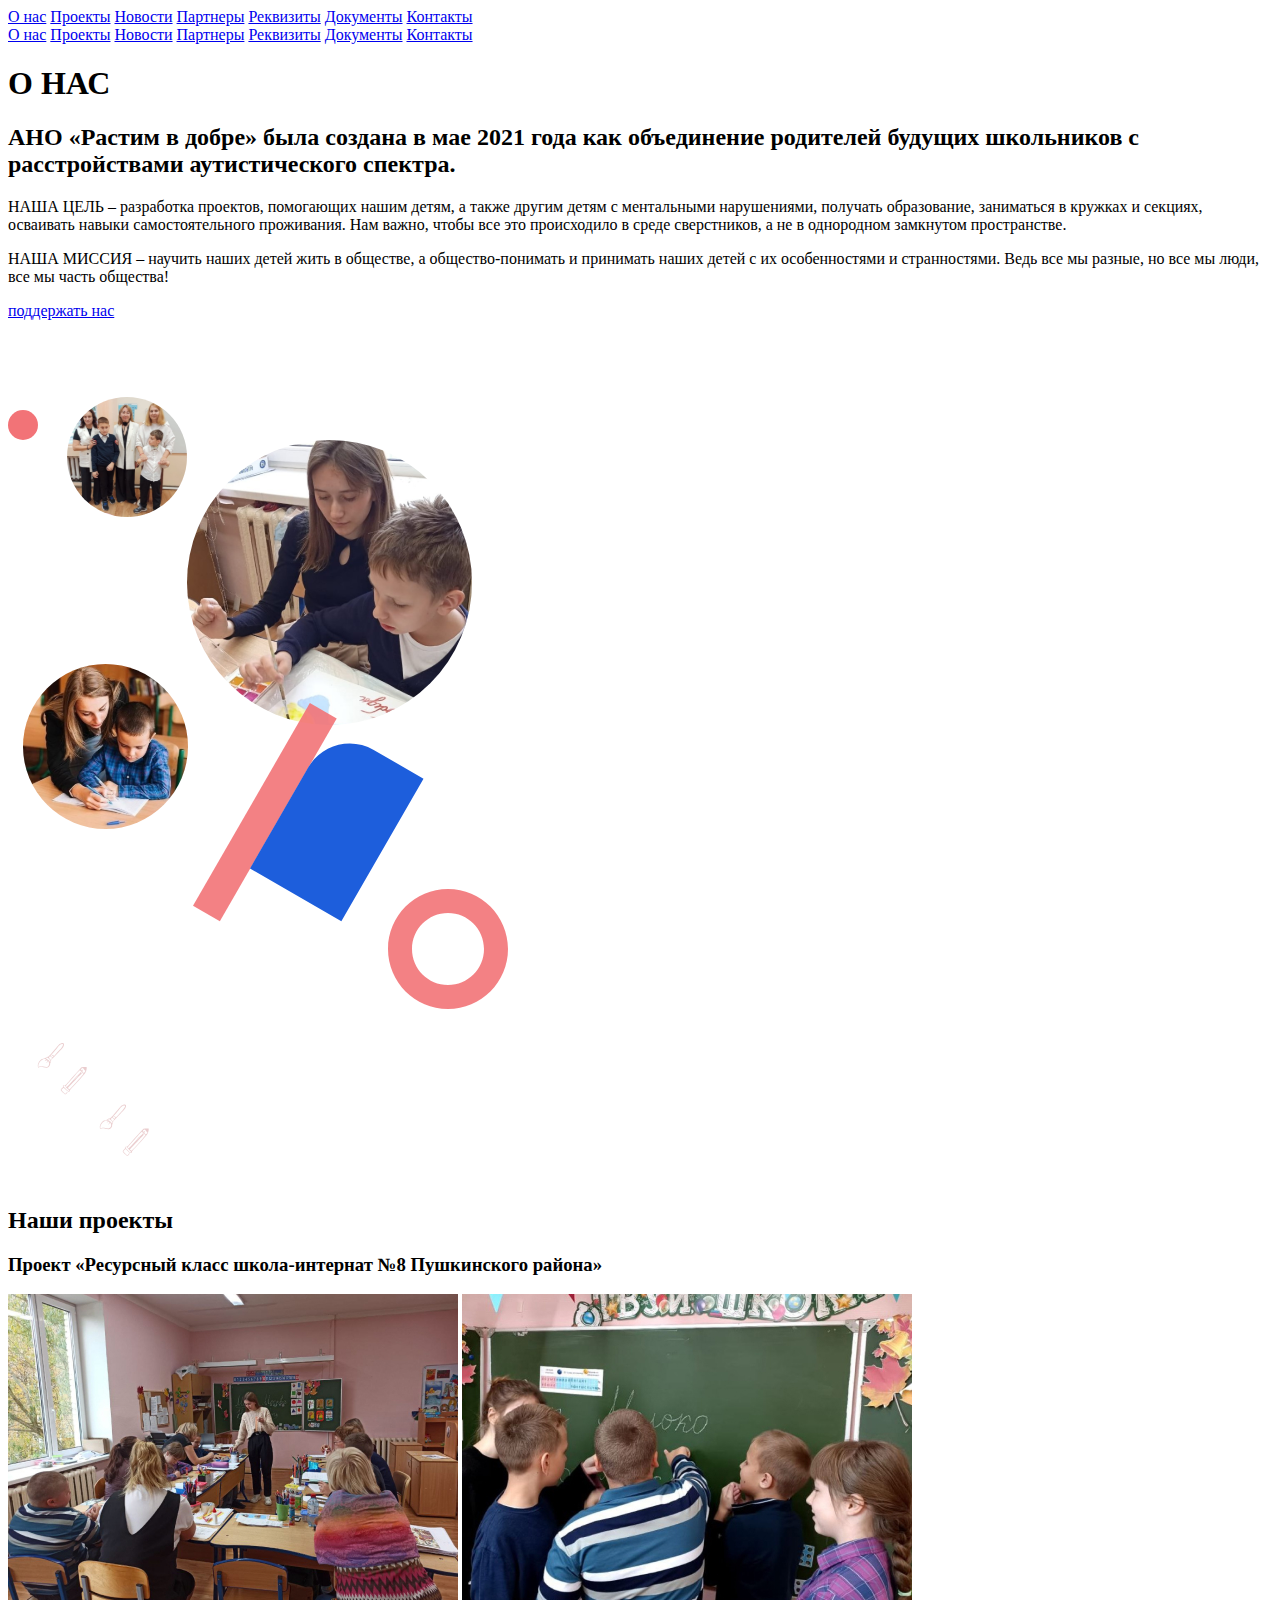
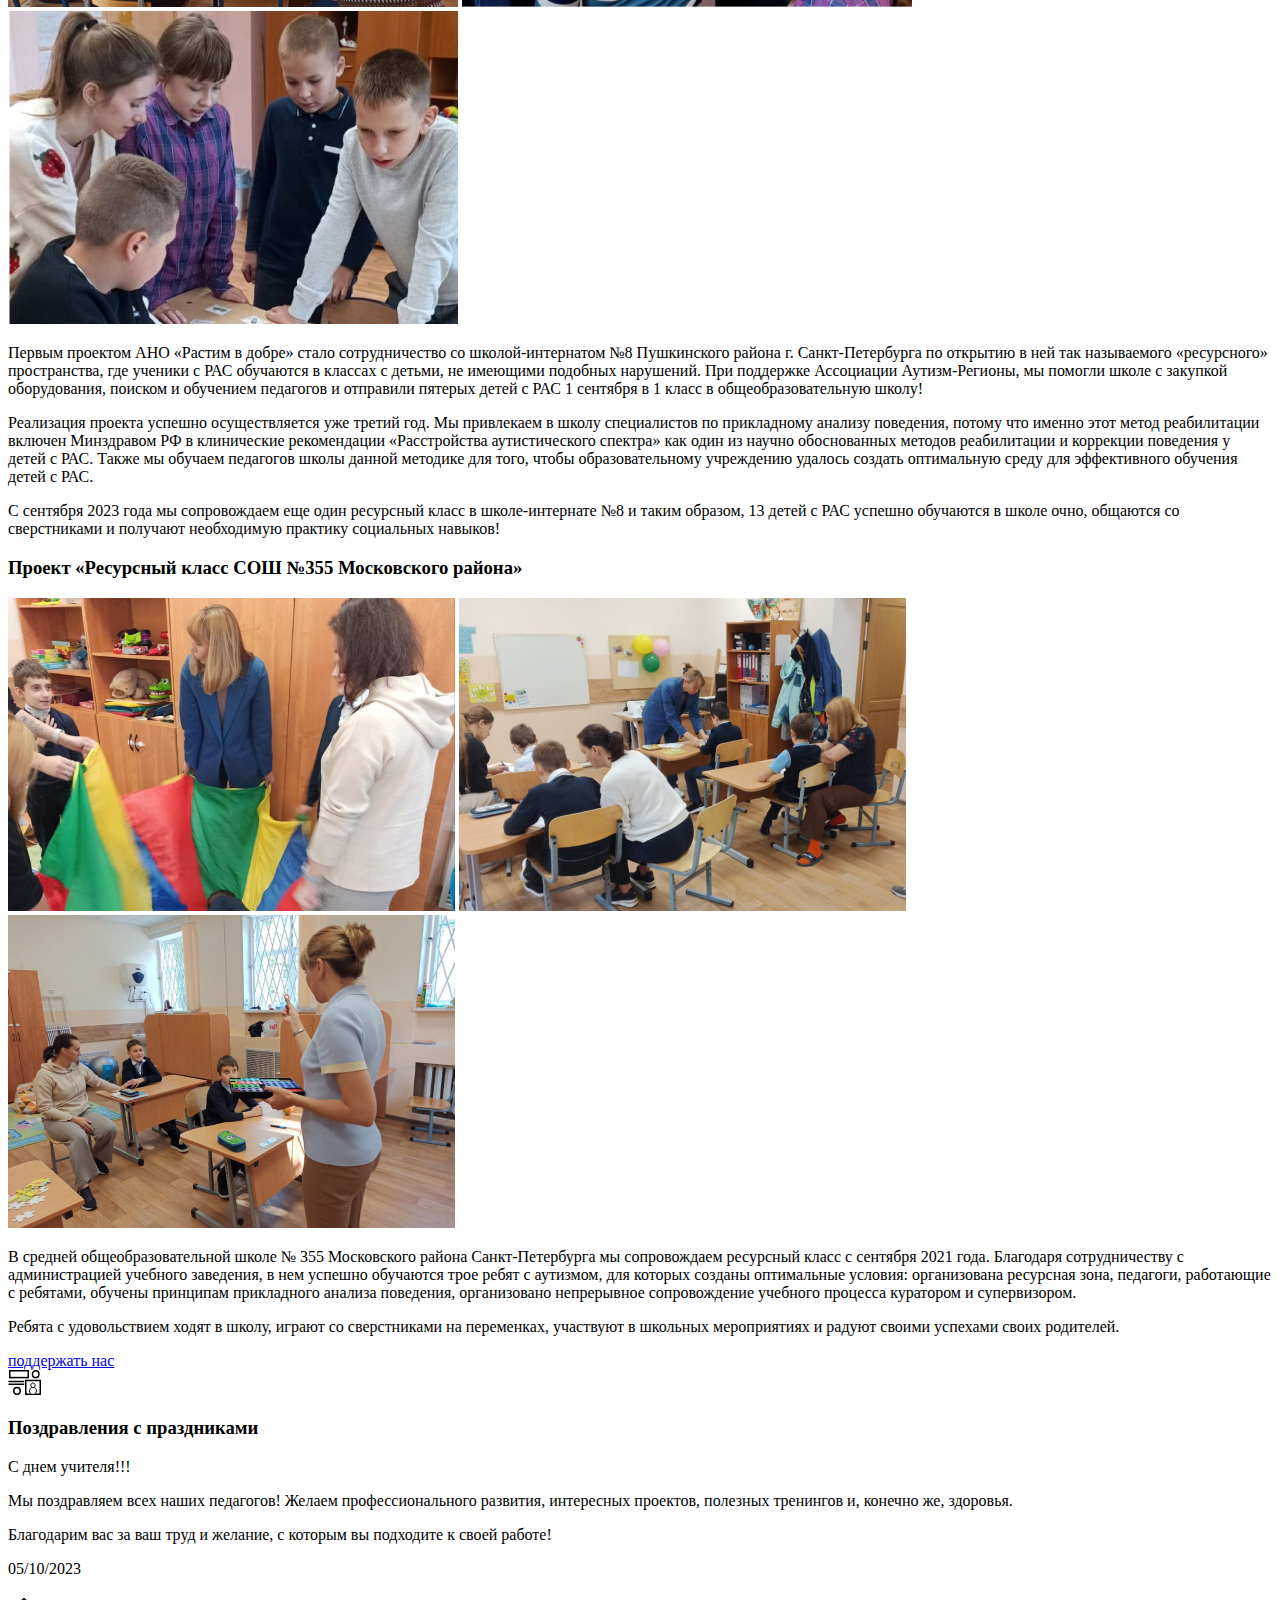
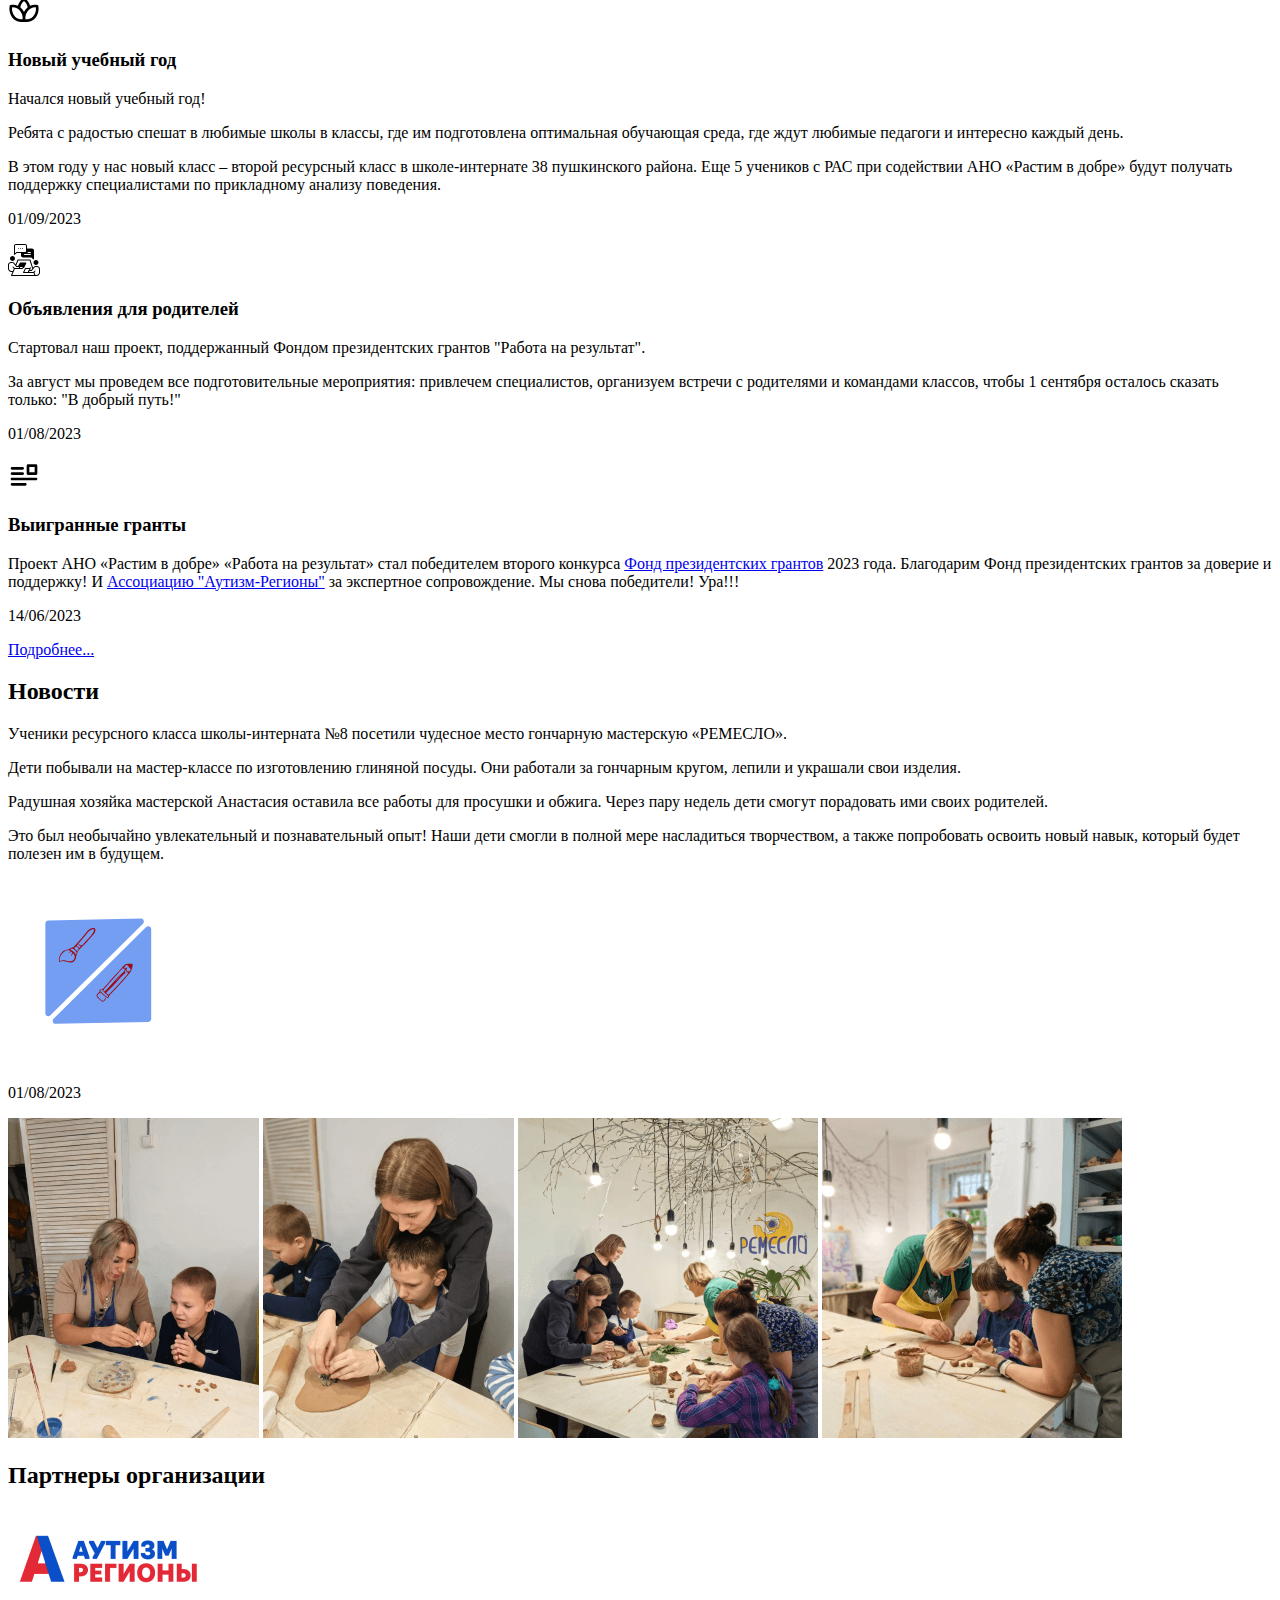
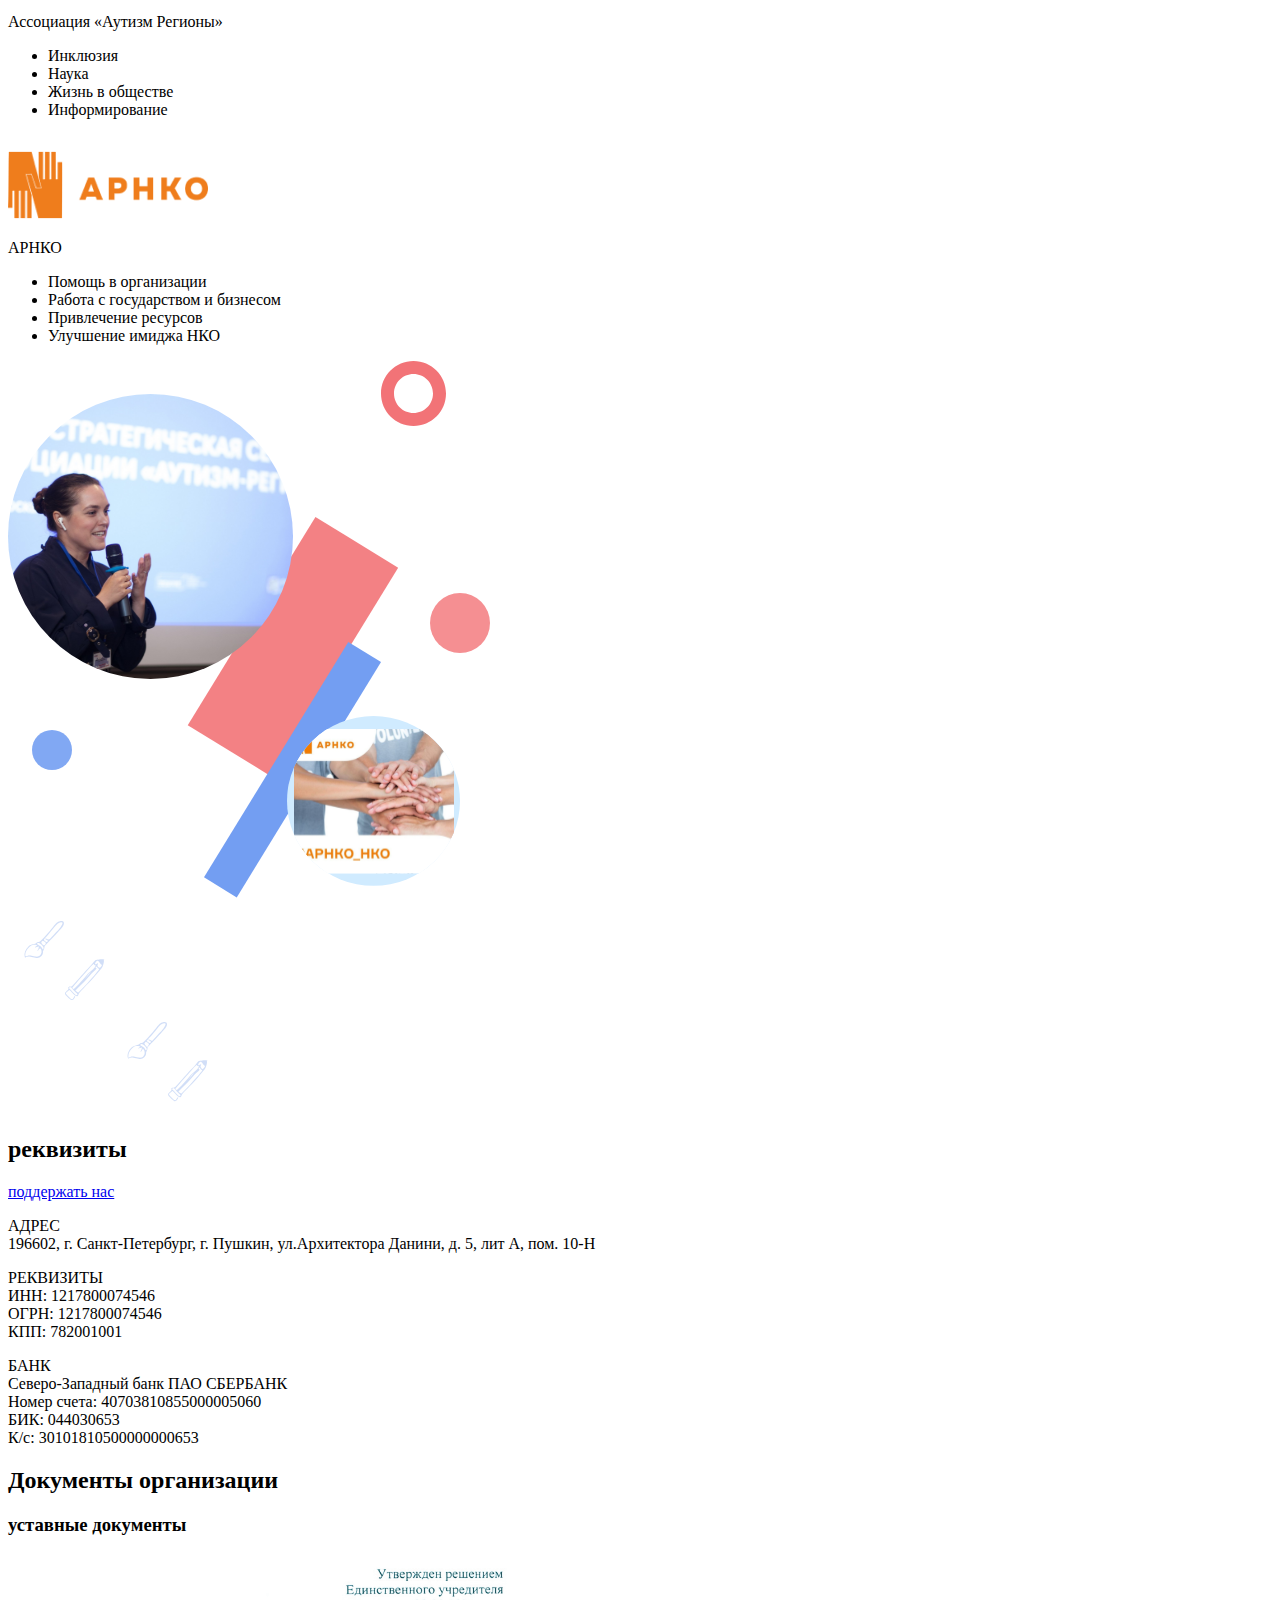
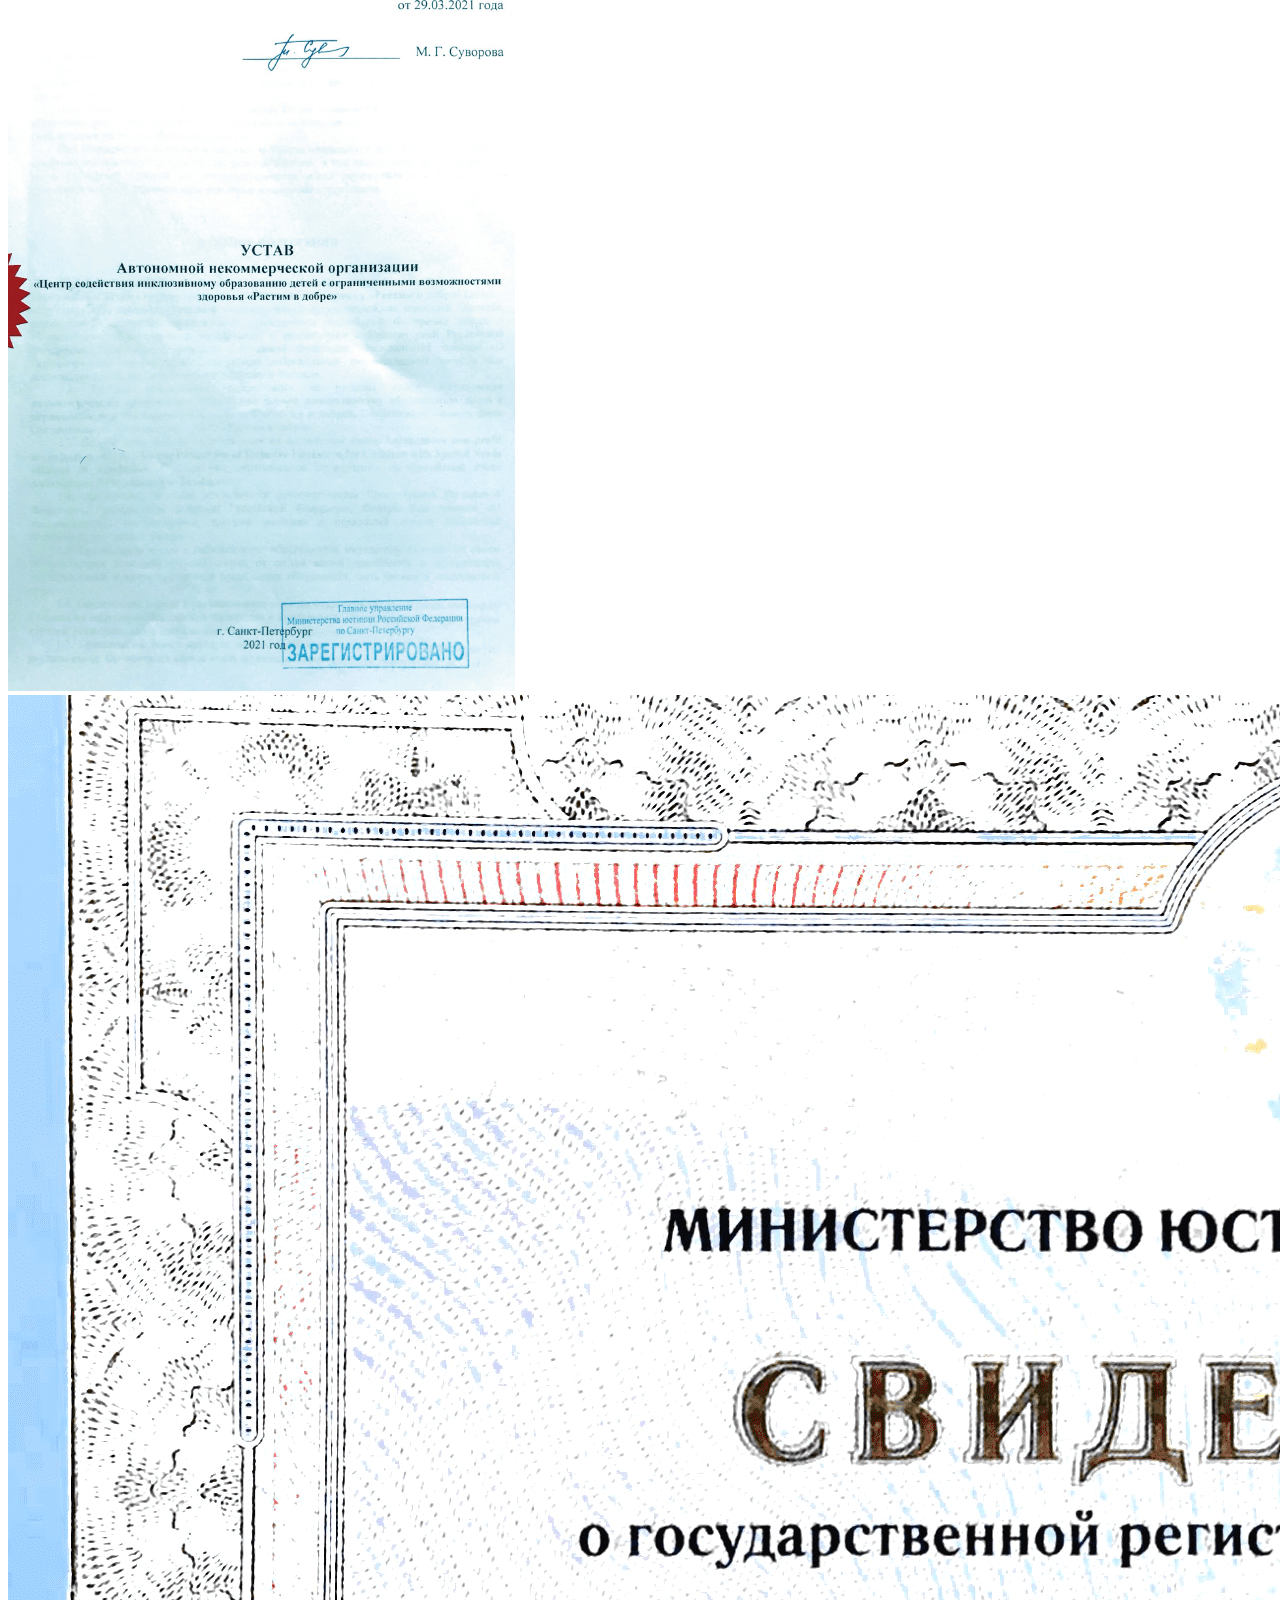
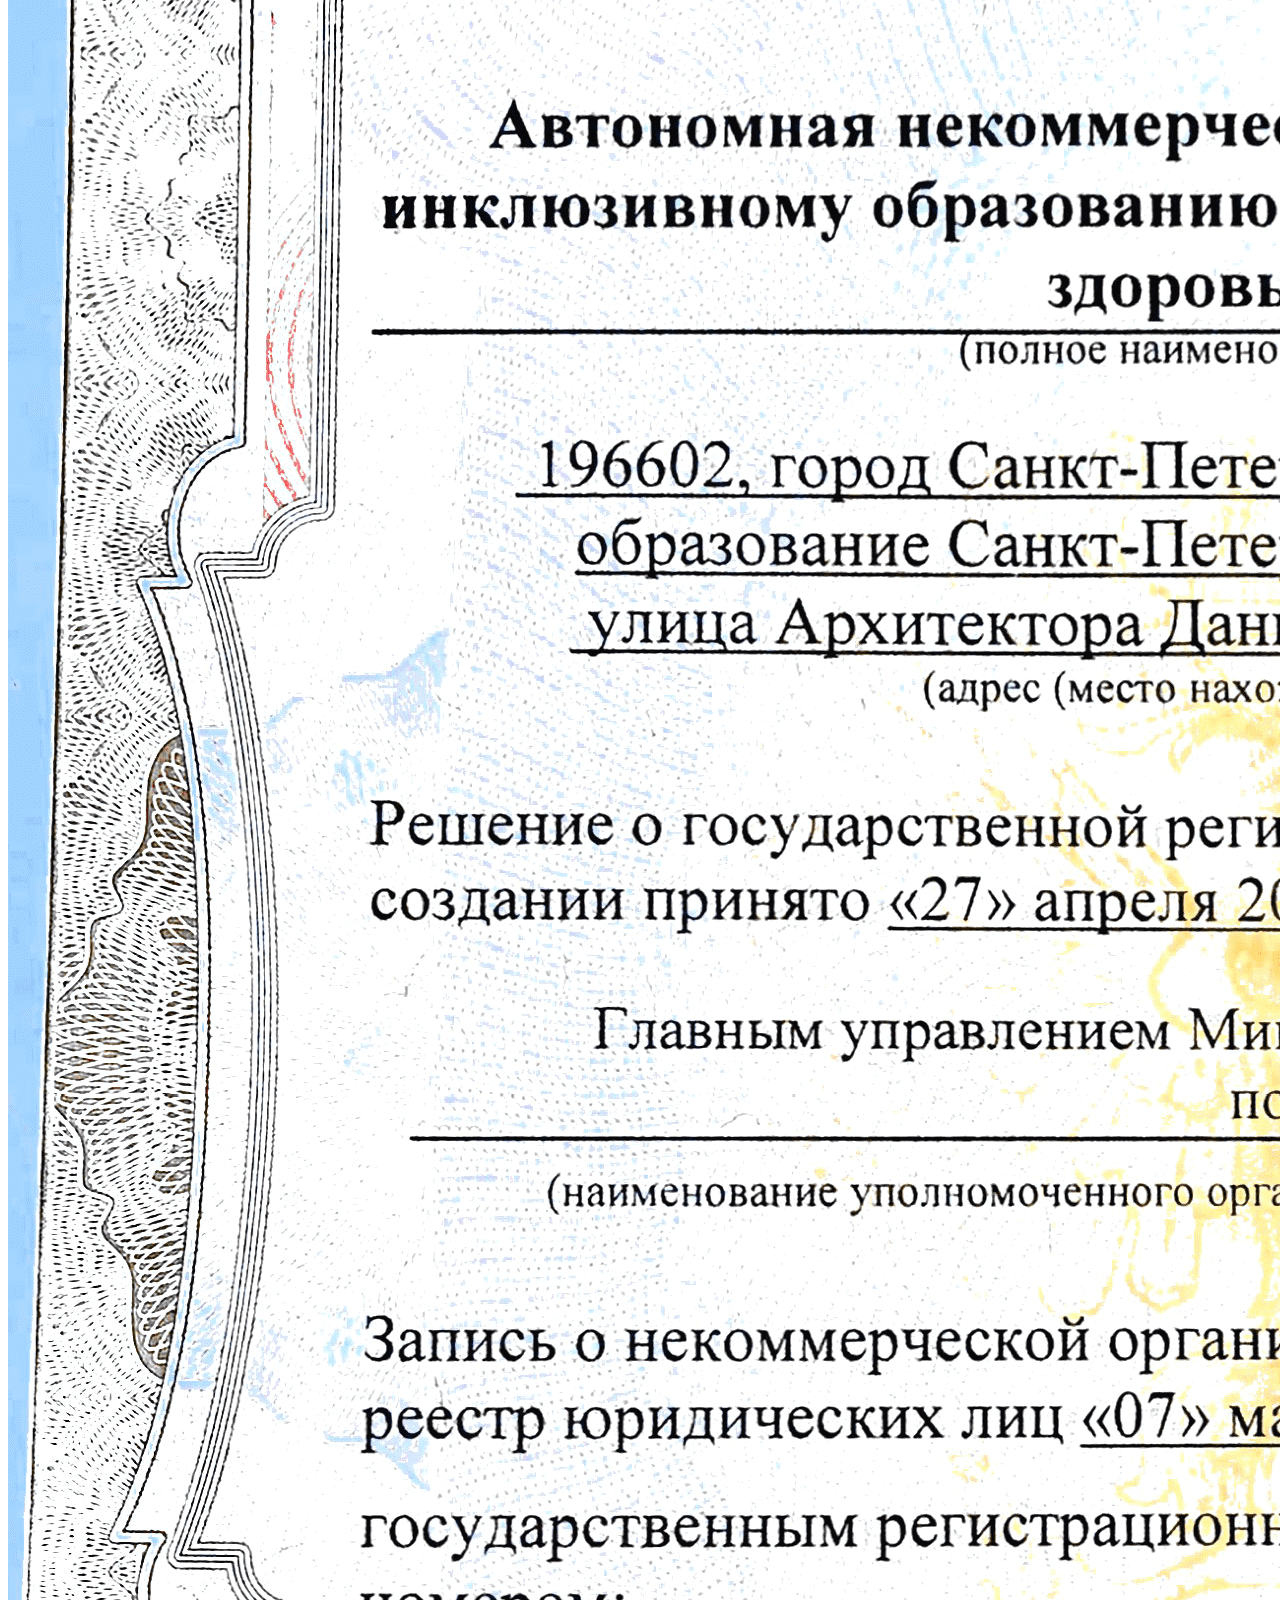
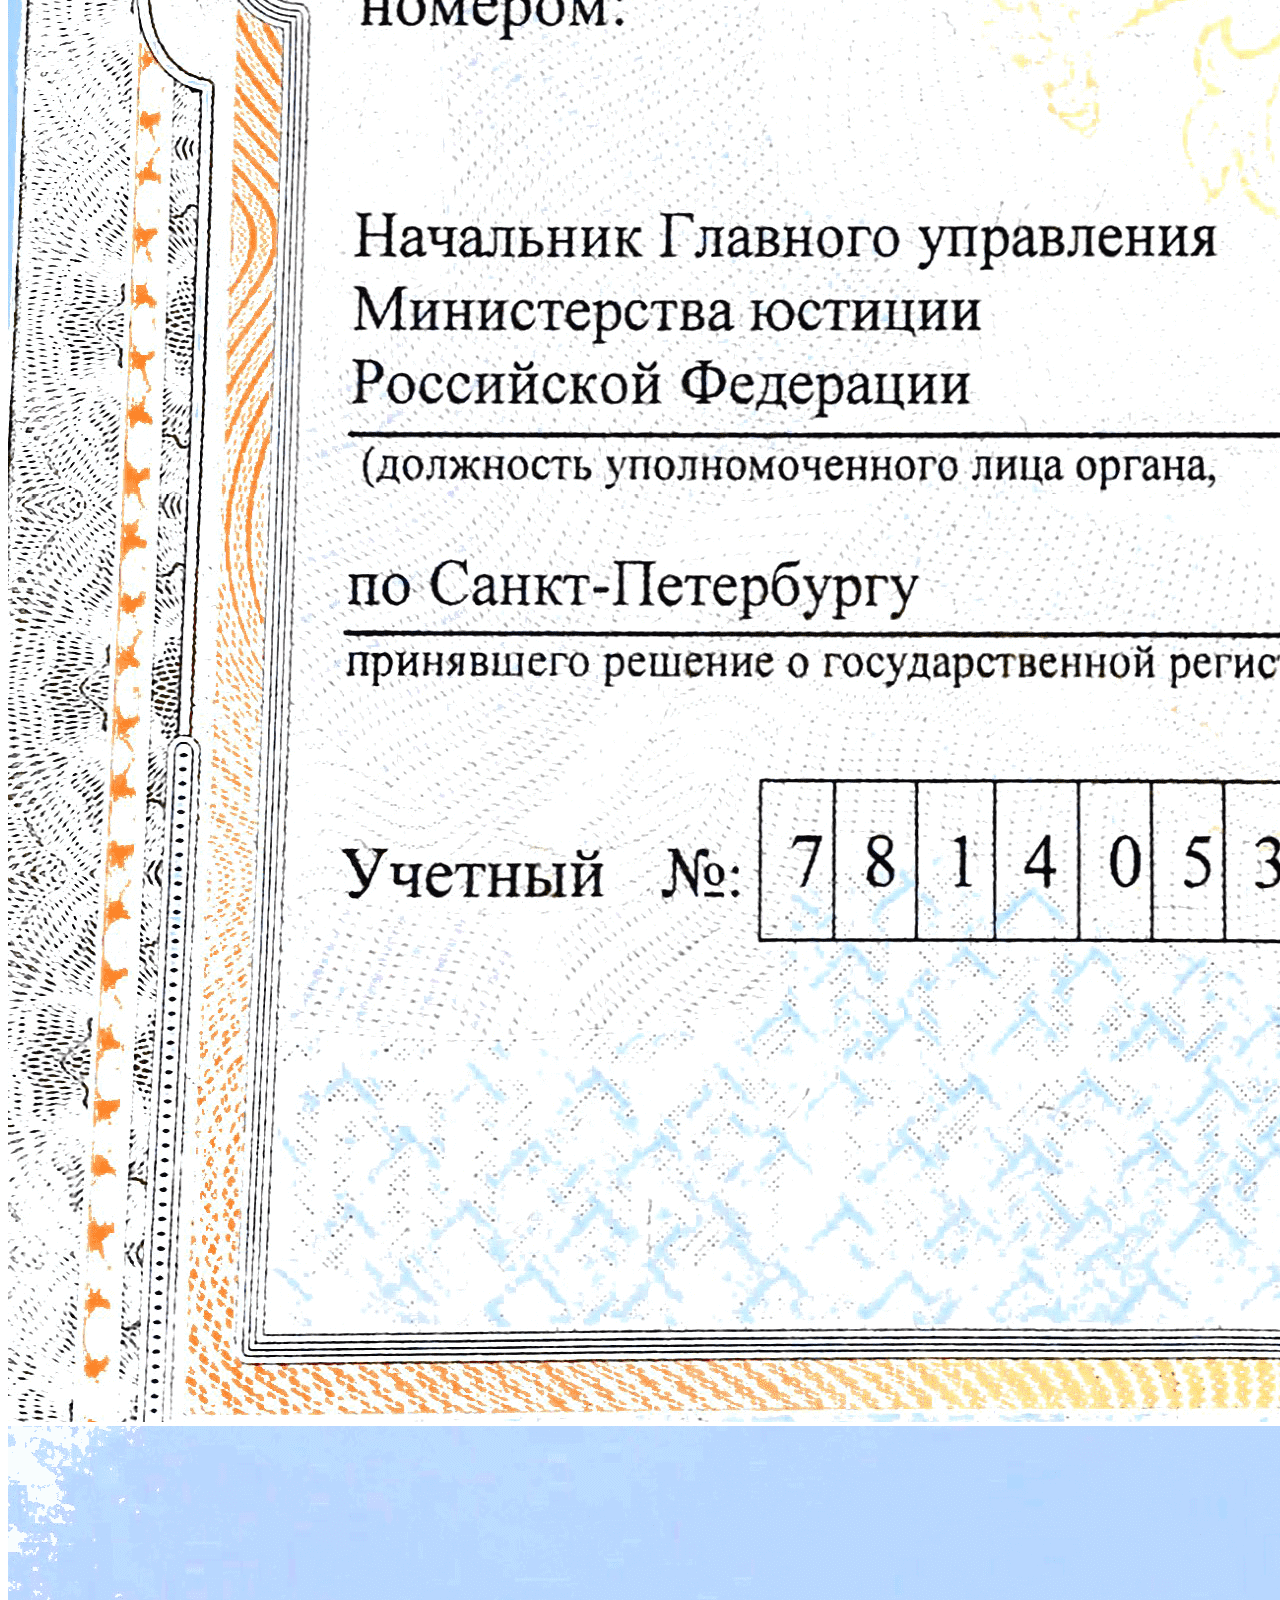
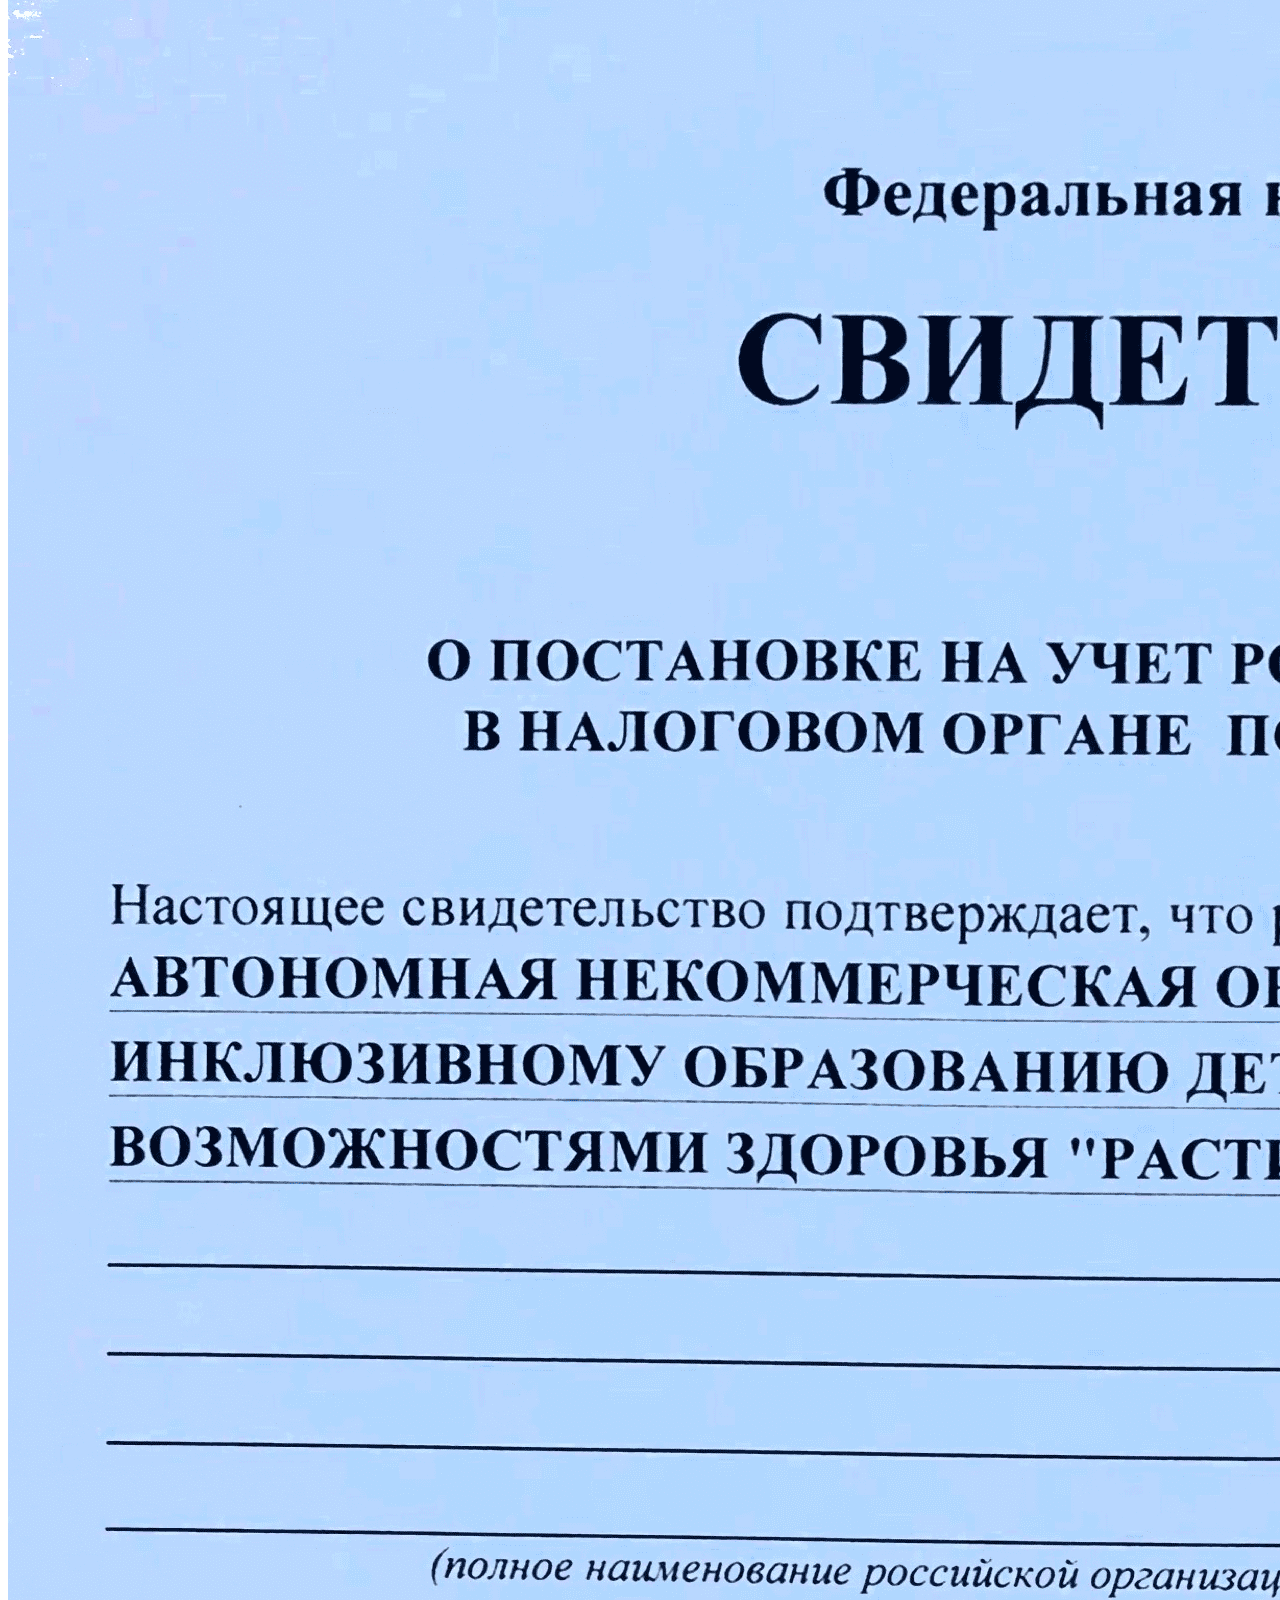
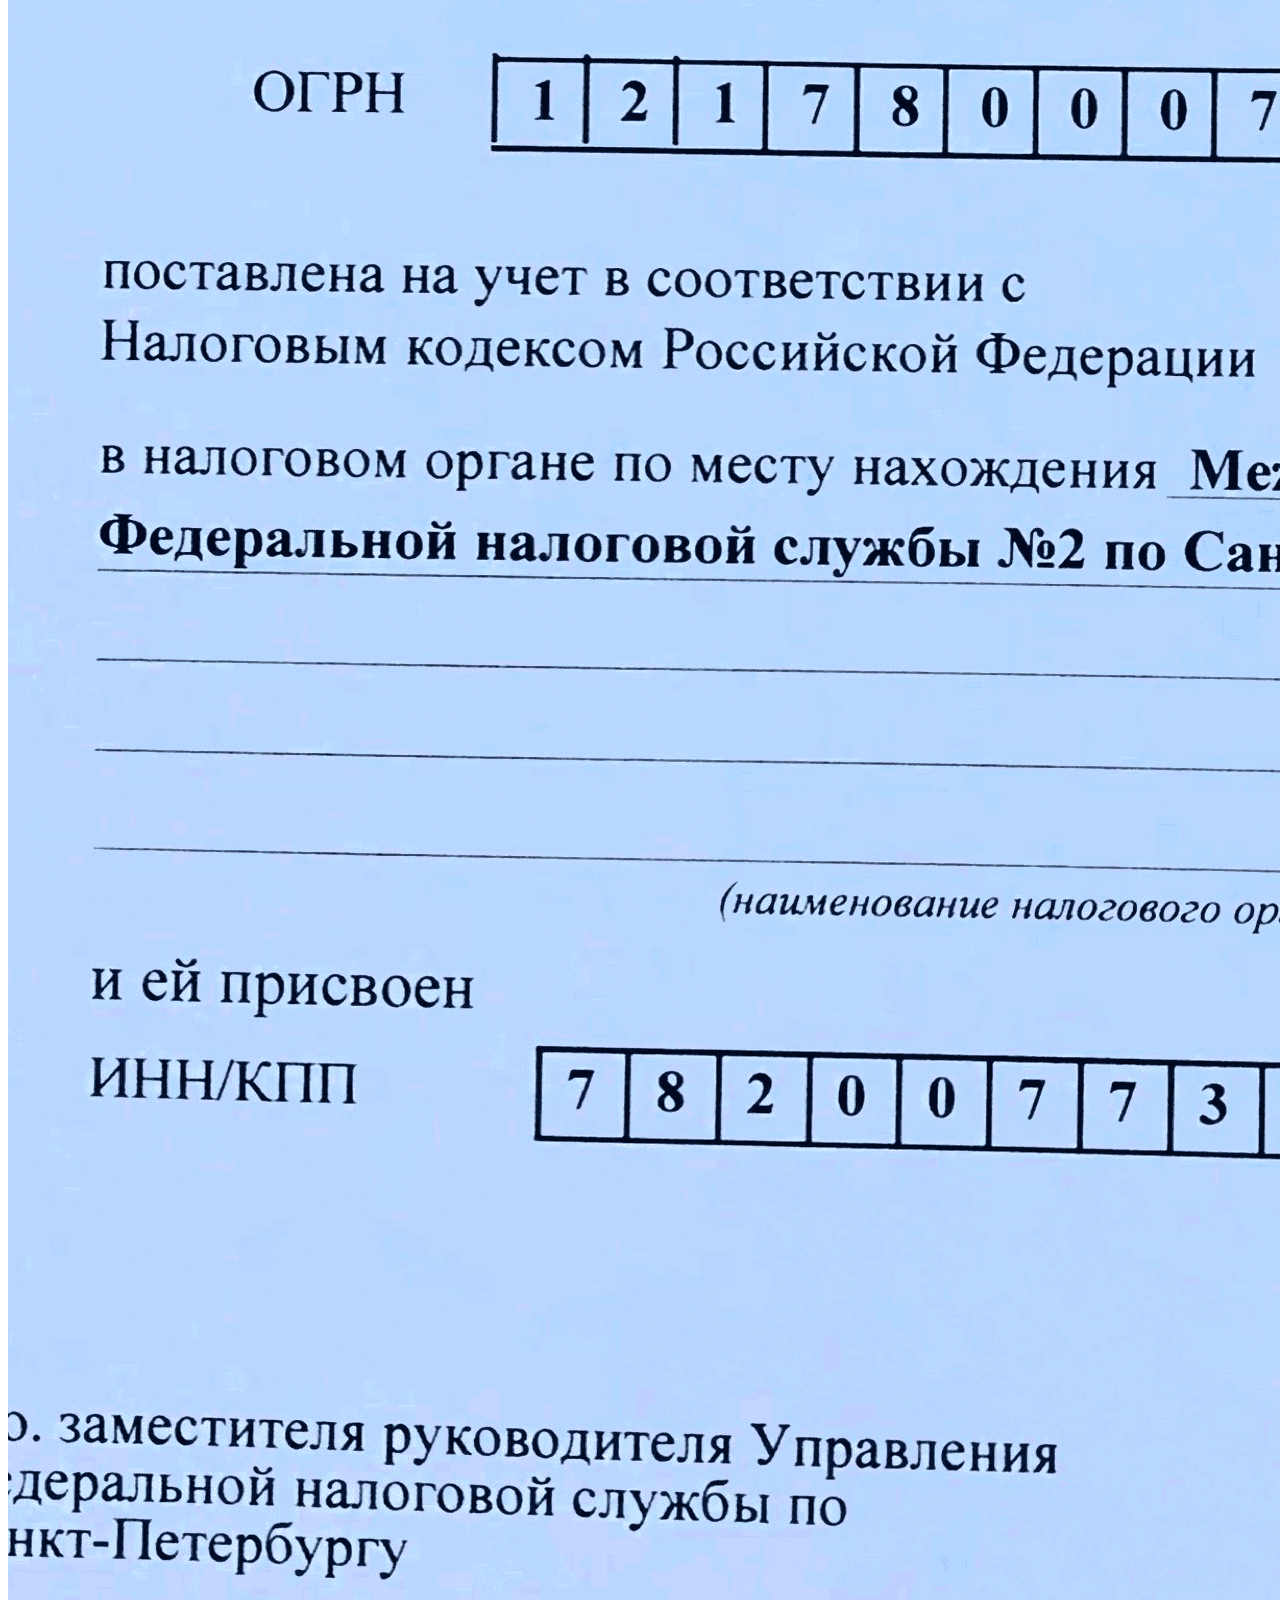
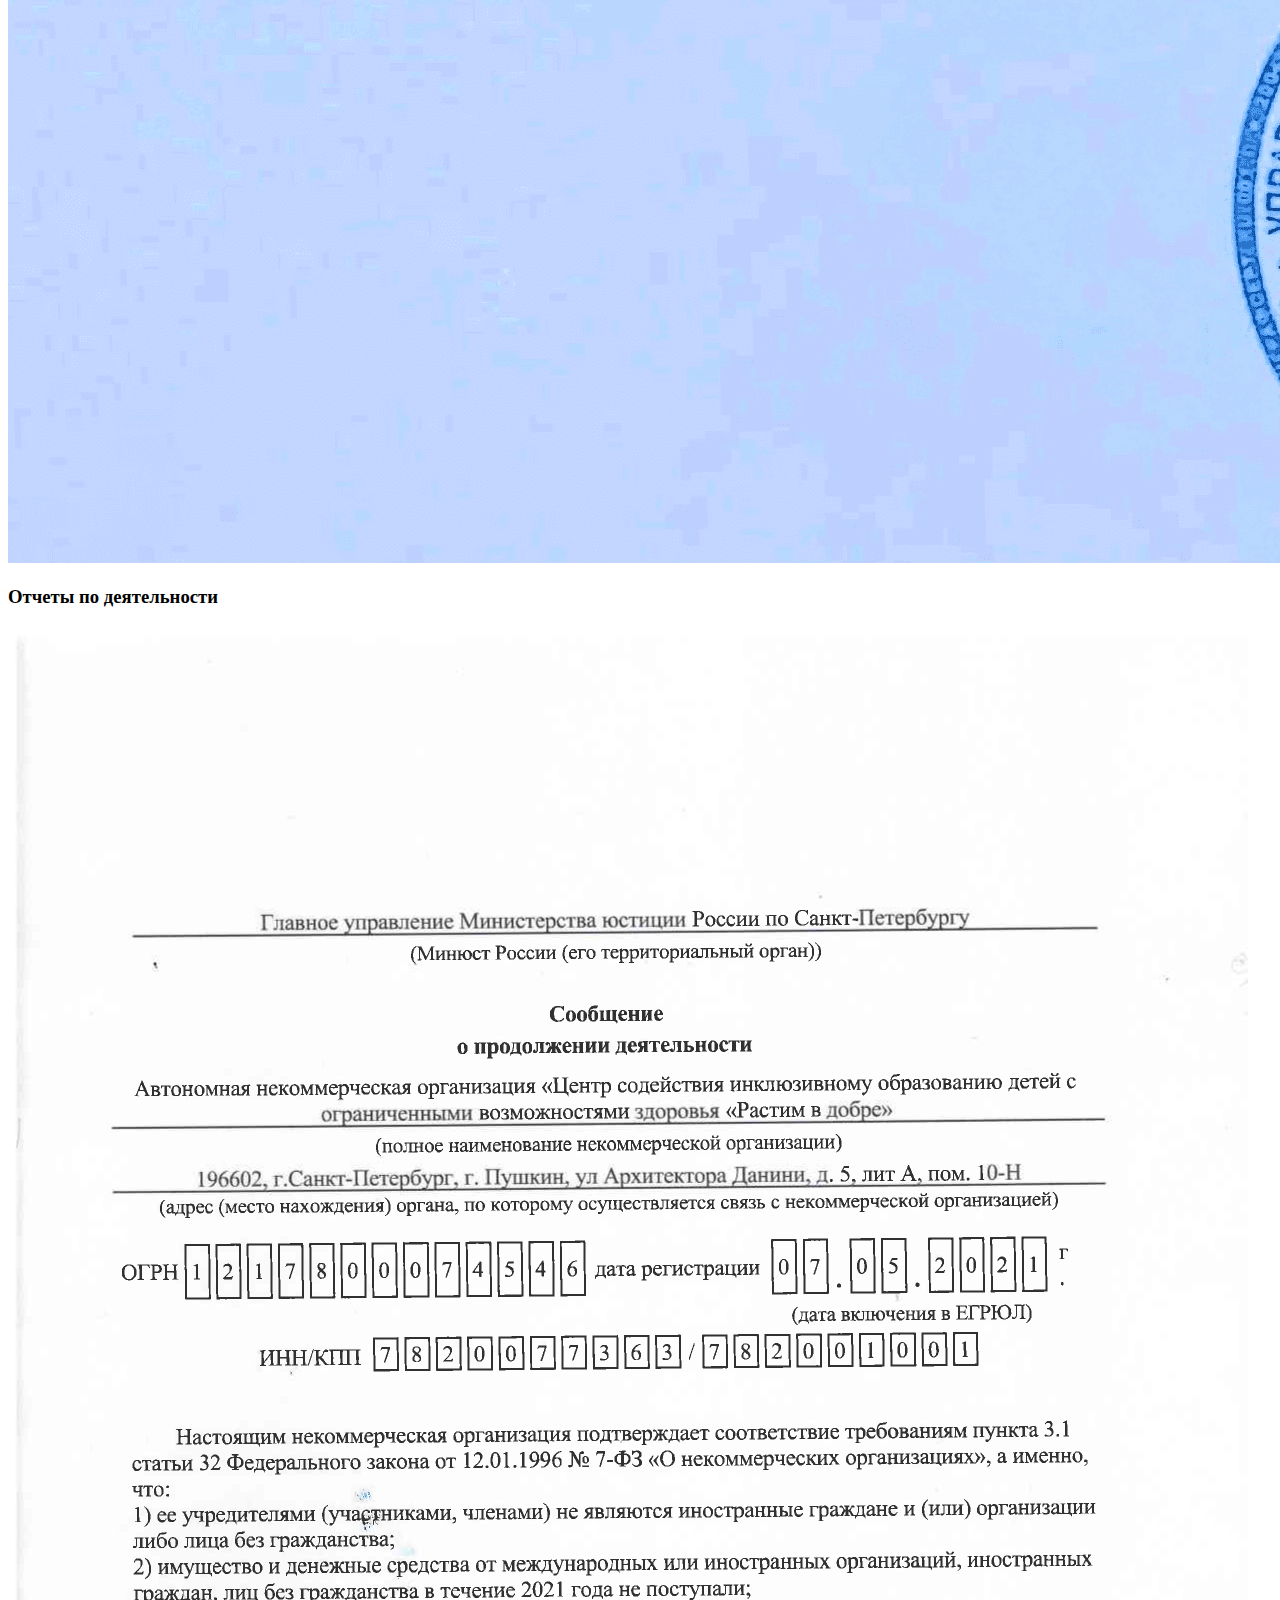
==== commit 97e5e5a7: "home link fix" ====
--- a/index.html
+++ b/index.html
@@ -1,12 +1,13 @@
 <!DOCTYPE html>
 <html lang="ru">
-  <head>
-    <meta charset="UTF-8" />
-    <meta name="viewport" content="width=device-width, initial-scale=1.0" />
-    <link rel="stylesheet" type="text/css" href="./assets/style/style.css" />
-    <link rel="icon" href="./assets/icons/logo.svg" type="icon/svg" />
-    <title>РАСтим в добре</title>
-  </head>
+
+<head>
+  <meta charset="UTF-8">
+  <meta name="viewport" content="width=device-width, initial-scale=1.0">
+  <link rel="stylesheet" type="text/css" href="./style.css">
+  <link rel="icon" href="./assets/icons/logo.svg" type="icon/svg">
+  <title>РАСтим в добре</title>
+</head>
 
 <body>
   <!-- Начало блока header О нас Екатерины -->
@@ -20,7 +21,7 @@
         <a href="#news">Новости</a>
         <a href="#partners">Партнеры</a>
         <a href="#requisites">Реквизиты</a>
-        <a href="#documents">Документы</a>
+        <a href="#documentation">Документы</a>
         <a href="#contacts">Контакты</a>
       </nav>
       <div class="header__hamburger-container">
@@ -35,8 +36,8 @@
           <a href="#projects" class="header__map-link">Проекты</a>
           <a href="#news" class="header__map-link">Новости</a>
           <a href="#partners" class="header__map-link">Партнеры</a>
-          <a href="#documents" class="header__map-link">Документы</a>
           <a href="#requisites" class="header__map-link">Реквизиты</a>
+          <a href="#documentation" class="header__map-link">Документы</a>
           <a href="#contacts" class="header__map-link">Контакты</a>
         </div>
       </div>
@@ -71,20 +72,20 @@
         </div>
       </div>
       <div class="header__content-wrapper">
-        <img class="header__clipart" src="assets/images/header_ornament.svg" alt="Орнамент">
+        <img class="header__clipart" src="./assets/images/header_ornament.svg" alt="Орнамент">
 
       </div>
     </div>
     <div class="header__triangle-wrapper">
-      <img class="header__triangle" src="/assets/icons/header_footer_triangle.svg" alt="Логотип с треугольниками">
-    </div>
-    <script src="/assets/scripts/header_hamburger.js"></script>
+      <img class="header__triangle" src="./assets/icons/header_footer_triangle.svg" alt="Логотип с треугольниками">
+    </div>
+    <script src="./assets/scripts/header_hamburger.js"></script>
   </header>
   <!-- Конец блока header О нас Екатерины -->
 
-    <main>
-      <!-- Начало блока Наши проекты Ники -->
-      <div class="projects"></div>
+  <main>
+    <!-- Начало блока Наши проекты Ники -->
+    <div class="projects">
       <section class="projects__section">
         <h2 class="title-h2" id="projects">Наши проекты</h2>
         <div class="projects__сard">
@@ -92,23 +93,12 @@
             Проект «Ресурсный класс школа-интернат №8 Пушкинского района»
           </h3>
           <div class="projects__gallery">
-            <img
-              class="projects-img"
-              src="./assets/images/projects/project1_1.jpg"
-              alt="Класс"
-            />
-            <img
-              class="projects-img"
-              src="./assets/images/projects/project1_2.jpg"
-              alt="Дети у доски"
-            /><img
-              class="projects-img"
-              src="./assets/images/projects/project1_3.jpg"
-              alt="Дети у парты"
-            />
+            <img class="projects-img" src="./assets/images/projects/project1_1.jpg" alt="Класс">
+            <img class="projects-img" src="./assets/images/projects/project1_2.jpg" alt="Дети у доски">
+            <img class="projects-img" src="./assets/images/projects/project1_3.jpg" alt="Дети у парты">
           </div>
           <div class="projects__text">
-            <p class="projects__text_paragraph">
+            <p>
               Первым проектом АНО «Растим в добре» стало сотрудничество со
               школой-интернатом №8 Пушкинского района г. Санкт-Петербурга по
               открытию в ней так называемого «ресурсного» пространства, где
@@ -118,7 +108,7 @@
               отправили пятерых детей с РАС 1 сентября в 1 класс в
               общеобразовательную школу!
             </p>
-            <p class="projects__text_paragraph">
+            <p>
               Реализация проекта успешно осуществляется уже третий год. Мы
               привлекаем в школу специалистов по прикладному анализу поведения,
               потому что именно этот метод реабилитации включен Минздравом РФ в
@@ -128,7 +118,7 @@
               методике для того, чтобы образовательному учреждению удалось
               создать оптимальную среду для эффективного обучения детей с РАС.
             </p>
-            <p class="projects__text_paragraph">
+            <p>
               С сентября 2023 года мы сопровождаем еще один ресурсный класс в
               школе-интернате №8 и таким образом, 13 детей с РАС успешно
               обучаются в школе очно, общаются со сверстниками и получают
@@ -141,22 +131,12 @@
             Проект «Ресурсный класс СОШ №355 Московского района»
           </h3>
           <div class="projects__gallery">
-            <img
-              class="projects-img"
-              src="./assets/images/projects/project2_1.jpg"
-              alt="Дети играют"
-            /><img
-              class="projects-img"
-              src="./assets/images/projects/project2_2.jpg"
-              alt="Ресурсный класс"
-            /><img
-              class="projects-img"
-              src="./assets/images/projects/project2_3.jpg"
-              alt="Учитель объясняет"
-            />
+            <img class="projects-img" src="./assets/images/projects/project2_1.jpg" alt="Дети играют">
+            <img class="projects-img" src="./assets/images/projects/project2_2.jpg" alt="Ресурсный класс">
+            <img class="projects-img" src="./assets/images/projects/project2_3.jpg" alt="Учитель объясняет">
           </div>
           <div class="projects__text">
-            <p class="projects__text_paragraph">
+            <p>
               В средней общеобразовательной школе № 355 Московского района
               Санкт-Петербурга мы сопровождаем ресурсный класс с сентября 2021
               года. Благодаря сотрудничеству с администрацией учебного
@@ -166,58 +146,51 @@
               анализа поведения, организовано непрерывное сопровождение учебного
               процесса куратором и супервизором.
             </p>
-            <p class="projects__text_paragraph">
+            <p>
               Ребята с удовольствием ходят в школу, играют со сверстниками на
               переменках, участвуют в школьных мероприятиях и радуют своими
               успехами своих родителей.
             </p>
           </div>
         </div>
-        <a href="https://cloudpayments.ru/" class="button-blue"
-          >поддержать нас</a
-        >
+        <a href="https://cloudpayments.ru/" class="button-blue">поддержать нас</a>
       </section>
-      <!-- Конец блока Наши проекты Ники -->
-      <!-- Начало блока Новости Юлии -->
-      <section class="news">
+    </div>
+    <!-- Конец блока Наши проекты Ники -->
+
+    <!-- Начало блока Новости Юлии -->
+    <div class="news">
+      <section class="news__section">
         <div class="news__conteiner">
-          <div class="news__block_blue">
-            <div class="news_header">
-              <img
-                class="news__icon"
-                src="./assets/icons/news_icon_1.svg"
-                alt="icon"
-              />
-              <h3 class="news__title_small">Поздравления с праздниками</h3>
-            </div>
-            <p class="news__paragraph_small">С днем учителя!!!</p>
-            <p class="news__paragraph_small">
+          <div class="news__block-blue">
+            <div class="news__header">
+              <img class="news__icon" src="./assets/icons/news_icon_1.svg" alt="icon">
+              <h3 class="news__title-small">Поздравления с праздниками</h3>
+            </div>
+            <p class="news__paragraph-small">С днем учителя!!!</p>
+            <p class="news__paragraph-small">
               Мы поздравляем всех наших педагогов! Желаем профессионального
               развития, интересных проектов, полезных тренингов и, конечно же,
               здоровья.
             </p>
-            <p class="news__paragraph_small">
+            <p class="news__paragraph-small">
               Благодарим вас за ваш труд и желание, с которым вы подходите к
               своей работе!
             </p>
             <p class="news__date">05/10/2023</p>
           </div>
-          <div class="news__block_red">
-            <div class="news_header">
-              <img
-                class="news__icon"
-                src="./assets/icons/news_icon_2.svg"
-                alt="icon"
-              />
-              <h3 class="news__title_small">Новый учебный год</h3>
-            </div>
-            <p class="news__paragraph_small">Начался новый учебный год!</p>
-            <p class="news__paragraph_small">
+          <div class="news__block-red">
+            <div class="news__header">
+              <img class="news__icon" src="./assets/icons/news_icon_2.svg" alt="icon">
+              <h3 class="news__title-small">Новый учебный год</h3>
+            </div>
+            <p class="news__paragraph-small">Начался новый учебный год!</p>
+            <p class="news__paragraph-small">
               Ребята с радостью спешат в любимые школы в классы, где им
               подготовлена оптимальная обучающая среда, где ждут любимые
               педагоги и интересно каждый день.
             </p>
-            <p class="news__paragraph_small">
+            <p class="news__paragraph-small">
               В этом году у нас новый класс – второй ресурсный класс в
               школе-интернате 38 пушкинского района. Еще 5 учеников с РАС при
               содействии АНО «Растим в добре» будут получать поддержку
@@ -225,63 +198,40 @@
             </p>
             <p class="news__date">01/09/2023</p>
           </div>
-          <div class="news__block_blue">
-            <div class="news_header">
-              <img
-                class="news__icon"
-                src="./assets/icons/news_icon_3.svg"
-                alt="icon"
-              />
-              <h3 class="news__title_small">Объявления для родителей</h3>
-            </div>
-            <p class="news__paragraph_small">
+          <div class="news__block-blue">
+            <div class="news__header">
+              <img class="news__icon" src="./assets/icons/news_icon_3.svg" alt="icon">
+              <h3 class="news__title-small">Объявления для родителей</h3>
+            </div>
+            <p class="news__paragraph-small">
               Стартовал наш проект, поддержанный Фондом президентских грантов
               "Работа на результат".
             </p>
-            <p class="news__paragraph_small">
+            <p class="news__paragraph-small">
               За август мы проведем все подготовительные мероприятия: привлечем
               специалистов, организуем встречи с родителями и командами классов,
               чтобы 1 сентября осталось сказать только: "В добрый путь!"
             </p>
             <p class="news__date">01/08/2023</p>
           </div>
-          <div class="news__block_red">
-            <div class="news_header">
-              <img
-                class="news__icon"
-                src="./assets/icons/news_icon_4.svg"
-                alt="icon"
-              />
-              <h3 class="news__title_small">Выигранные гранты</h3>
-            </div>
-            <p class="news__paragraph_small">
+          <div class="news__block-red">
+            <div class="news__header">
+              <img class="news__icon" src="./assets/icons/news_icon_4.svg" alt="icon">
+              <h3 class="news__title-small">Выигранные гранты</h3>
+            </div>
+            <p class="news__paragraph-small">
               Проект АНО «Растим в добре» «Работа на результат» стал победителем
               второго конкурса
-              <a
-                class="news__link"
-                target="_blank"
-                href="https://m.vk.com/pgrants"
-                >Фонд президентских грантов</a
-              >
+              <a class="news__link" target="_blank" href="https://m.vk.com/pgrants">Фонд президентских грантов</a>
               2023 года. Благодарим Фонд президентских грантов за доверие и
               поддержку! И
-              <a
-                class="news__link"
-                target="_blank"
-                href="https://vk.com/autismregions"
-              >
-                Ассоциацию "Аутизм-Регионы"</a
-              >
+              <a class="news__link" target="_blank" href="https://vk.com/autismregions">
+                Ассоциацию "Аутизм-Регионы"</a>
               за экспертное сопровождение. Мы снова победители! Ура!!!
             </p>
             <p class="news__date">14/06/2023</p>
           </div>
-          <a
-            class="news__button"
-            target="_blank"
-            href="https://vk.com/anorastimvdobre"
-            >Подробнее...</a
-          >
+          <a class="news__button" target="_blank" href="https://vk.com/anorastimvdobre">Подробнее...</a>
         </div>
         <div class="news__conteiner">
           <h2 class="news__title title-h2" id="news">Новости</h2>
@@ -303,335 +253,223 @@
             смогли в полной мере насладиться творчеством, а также попробовать
             освоить новый навык, который будет полезен им в будущем.
           </p>
-          <img
-            class="news__triangle"
-            src="./assets/icons/block_news_triangle.svg"
-            alt="news_triangle"
-          />
+          <img class="news__triangle" src="./assets/icons/block_news_triangle.svg" alt="news_triangle">
           <div class="news__img">
             <p class="news__date">01/08/2023</p>
             <div class="news__block-img">
-              <img
-                src="assets/images/news/news_1.png"
-                alt="img-news"
-                class="news__img-1"
-              />
-              <img
-                src="assets/images/news/news_2.png"
-                alt="img-news"
-                class="news__img-2"
-              />
-              <img
-                src="assets/images/news/news_3.png"
-                alt="img-news"
-                class="news__img-3"
-              />
-              <img
-                src="assets/images/news/news_4.png"
-                alt="img-news"
-                class="news__img-4"
-              />
+              <img src="./assets/images/news/news_1.png" alt="img-news" class="news__img-1">
+              <img src="./assets/images/news/news_2.png" alt="img-news" class="news__img-2">
+              <img src="./assets/images/news/news_3.png" alt="img-news" class="news__img-3">
+              <img src="./assets/images/news/news_4.png" alt="img-news" class="news__img-4">
             </div>
           </div>
         </div>
       </section>
-      <!-- Конец блока Новости Юлии -->
-
-      <!-- Начало блока Партнеры Елены -->
-      <section class="partners">
-        <div class="partners__main">
-          <h2 class="partners__title title-h2" id="partners">
-            Партнеры организации
-          </h2>
-          <div class="partners__container">
-            <div class="partners__item1 partners__item1_logo">
-              <img
-                src="./assets/images/partners/partners__logo_region.png"
-                alt="logo-regions"
-              />
-            </div>
-            <div class="partners__item1 partners__item1_list">
-              <span>Ассоциация «Аутизм Регионы»</span>
-              <ul>
-                <li>Инклюзия</li>
-                <li>Наука</li>
-                <li>Жизнь в обществе</li>
-                <li>Информирование</li>
-              </ul>
-            </div>
-            <div class="partners__item2 partners__item2_logo">
-              <img
-                src="./assets/images/partners/partners__logo_arnko.png"
-                alt="logo-arnko"
-              />
-            </div>
-            <div class="partners__item2 partners__item2_list">
-              <span>АРНКО</span>
-              <ul>
-                <li>Помощь в организации</li>
-                <li>Работа с государством и бизнесом</li>
-                <li>Привлечение ресурсов</li>
-                <li>Улучшение имиджа НКО</li>
-              </ul>
-            </div>
-          </div>
-        </div>
-
-        <div class="partners__aside">
-          <img
-            src="./assets/images/partners/partners__aside.svg"
-            alt="partners-picture-group"
-          />
-        </div>
-      </section>
-      <!-- Конец блока Партнеры Елены -->
-
-      <!-- Начало блока Реквизиты и документы Виктории -->
-      <section class="requisites">
-        <div class="requisites__white-circle-small"></div>
-        <div class="requisites__blue-circle-small-one"></div>
-        <div class="requisites__red-circle-small"></div>
-        <div class="requisites__white-circle-medium"></div>
-        <div class="requisites__blue-circle-small-two"></div>
-        <img
-          src="./assets/icons/block_requisites_triangle.svg"
-          alt="triangle"
-          class="triangle-requisites"
-        />
-
-        <div class="requisites-wrapper">
-          <div class="requisites__title">
-            <h2 class="title-h2" id="requisites">реквизиты</h2>
-            <a href="https://cloudpayments.ru/" class="button-blue"
-              >поддержать нас</a
-            >
-          </div>
-          <div class="requisites__info">
-            <p>
-              АДРЕС<br />
-              196602, г.Санкт-Петербург, г. Пушкин, ул.Архитектора Данини, д. 5,
-              лит А, пом. 10-Н
-            </p>
-            <p>
-              РЕКВИЗИТЫ<br />
-              ИНН: 1217800074546<br />
-              ОГРН: 1217800074546<br />
-              КПП: 782001001
-            </p>
-            <p>
-              БАНК<br />
-              Северо-Западный банк ПАО СБЕРБАНК<br />
-              Номер счета: 40703810855000005060<br />
-              БИК: 044030653<br />
-              К/с: 30101810500000000653
-            </p>
-          </div>
-        </div>
-      </section>
-      <section class="documentation">
+    </div>
+    <!-- Конец блока Новости Юлии -->
+
+    <!-- Начало блока Партнеры Елены -->
+    <section class="partners">
+      <div class="partners__main">
+        <h2 class="partners__title title-h2" id="partners">
+          Партнеры организации
+        </h2>
+        <div class="partners__container">
+          <div class="partners__item1 partners__item1_logo">
+            <img src="./assets/images/partners/partners__logo_region.png" alt="logo-regions">
+          </div>
+          <div class="partners__item1 partners__item-list">
+            <span>Ассоциация «Аутизм&nbsp;Регионы»</span>
+            <ul>
+              <li>Инклюзия</li>
+              <li>Наука</li>
+              <li>Жизнь в обществе</li>
+              <li>Информирование</li>
+            </ul>
+          </div>
+          <div class="partners__item2 partners__item2_logo">
+            <img src="./assets/images/partners/partners__logo_arnko.png" alt="logo-arnko">
+          </div>
+          <div class="partners__item2 partners__item-list">
+            <span>АРНКО</span>
+            <ul>
+              <li>Помощь в организации</li>
+              <li>Работа с государством и бизнесом</li>
+              <li>Привлечение ресурсов</li>
+              <li>Улучшение имиджа НКО</li>
+            </ul>
+          </div>
+        </div>
+      </div>
+
+      <!-- <div class="partners__aside"> -->
+      <img class="partners__aside" src="./assets/images/partners/partners__aside.svg" alt="partners-picture-group">
+      <!-- </div> -->
+    </section>
+    <!-- Конец блока Партнеры Елены -->
+
+    <!-- Начало блока Реквизиты и документы Виктории -->
+    <section class="requisites">
+      <div class="requisites__white-circle-small"></div>
+      <div class="requisites__blue-circle-small-one"></div>
+      <div class="requisites__red-circle-small"></div>
+      <div class="requisites__white-circle-medium"></div>
+      <div class="requisites__blue-circle-small-two"></div>
+      <img src="./assets/icons/block_requisites_triangle.svg" alt="triangle" class="triangle-requisites">
+
+      <div class="requisites-wrapper">
+        <div class="requisites__title">
+          <h2 class="title-h2" id="requisites">реквизиты</h2>
+          <a href="https://cloudpayments.ru/" class="button-blue">поддержать нас</a>
+        </div>
+        <div class="requisites__info">
+          <p>
+            АДРЕС<br>
+            196602, г.&nbsp;Санкт-Петербург, г.&nbsp;Пушкин, ул.Архитектора&nbsp;Данини, д.&nbsp;5,
+            лит&nbsp;А, пом.&nbsp;10-Н
+          </p>
+          <p>
+            РЕКВИЗИТЫ<br>
+            ИНН:&nbsp;1217800074546<br>
+            ОГРН:&nbsp;1217800074546<br>
+            КПП:&nbsp;782001001
+          </p>
+          <p>
+            БАНК<br>
+            Северо-Западный&nbsp;банк ПАО&nbsp;СБЕРБАНК<br>
+            Номер&nbsp;счета: 40703810855000005060<br>
+            БИК:&nbsp;044030653<br>
+            К/с:&nbsp;30101810500000000653
+          </p>
+        </div>
+      </div>
+    </section>
+
+    <div class="documentation">
+      <section class="documentation__section">
         <h2 class="title-h2" id="documentation">Документы организации</h2>
         <div class="documentation-wrapper">
           <div class="documentation__charter-wrapper">
             <h3 class="title-h3">уставные документы</h3>
             <div class="documentation__charter">
-              <a href="./assets/images/document/charter.pdf" target="_blank"
-                ><img
-                  class="documenation-img"
-                  src="./assets/images/document/charter.png"
-                  alt="charter"
-              /></a>
-              <a
-                href="./assets/images/document/registration_certificate.pdf"
-                target="_blank"
-                ><img
-                  class="documenation-img"
-                  src="./assets/images/document/registration_certificate.png"
-                  alt="registration_certificate"
-              /></a>
-              <a
-                href="./assets/images/document/federal_tax_service.pdf"
-                target="_blank"
-                ><img
-                  class="documenation-img"
-                  src="./assets/images/document/federal_tax_service.png"
-                  alt="federal_tax_service"
-              /></a>
+              <a href="./assets/images/document/charter.pdf" target="_blank"><img class="documentation-img"
+                  src="./assets/images/document/charter.png" alt="charter"></a>
+              <a href="./assets/images/document/registration_certificate.pdf" target="_blank"><img
+                  class="documentation-img" src="./assets/images/document/registration_certificate.png"
+                  alt="registration_certificate"></a>
+              <a href="./assets/images/document/federal_tax_service.pdf" target="_blank"><img class="documentation-img"
+                  src="./assets/images/document/federal_tax_service.png" alt="federal_tax_service"></a>
             </div>
           </div>
           <div class="documentation__report-wrapper">
             <h3 class="title-h3">Отчеты по деятельности</h3>
             <div class="documentation__report">
-              <a
-                href="./assets/images/document/certificate_ministry_of_justice_2021.PDF"
-                target="_blank"
-                ><img
-                  class="documenation-img"
-                  src="./assets/images/document/certificate_ministry_of_justice_2021.jpg"
-                  alt="certificate_ministry_of_justice_2021"
-              /></a>
-              <a
-                href="./assets/images/document/certificate_ministry_of_justice_2022.PDF"
-                target="_blank"
-                ><img
-                  class="documenation-img"
-                  src="./assets/images/document/certificate_ministry_of_justice_2022.jpg"
-                  alt="certificate_ministry_of_justice_2022"
-              /></a>
+              <a href="./assets/images/document/certificate_ministry_of_justice_2021.PDF" target="_blank"><img
+                  class="documentation-img" src="./assets/images/document/certificate_ministry_of_justice_2021.jpg"
+                  alt="certificate_ministry_of_justice_2021"></a>
+              <a href="./assets/images/document/certificate_ministry_of_justice_2022.PDF" target="_blank"><img
+                  class="documentation-img" src="./assets/images/document/certificate_ministry_of_justice_2022.jpg"
+                  alt="certificate_ministry_of_justice_2022"></a>
             </div>
           </div>
         </div>
       </section>
-      <!-- Конец блока Реквизиты и документы Виктории -->
-    </main>
-    <!-- Начало блока footer Полины -->
- <footer class="footer">
-            <div class="hamburger__container">
-                <div class="hamburger">
-                    <span class="bar"></span>
-                    <span class="bar"></span>
-                    <span class="bar"></span>
-                </div>
-                <section class="menu">
-                    <ul class="map__list">
-                        <li class="map__item">
-                            <a href="" class="map__link">О нас</a>
-                        </li>
-                        <li class="map__item">
-                            <a href="#projects" class="map__link">Проекты</a>
-                        </li>
-                        <li class="map__item">
-                            <a href="#news" class="map__link">Новости</a>
-                        </li>
-                        <li class="map__item">
-                            <a href="#partners" class="map__link">Партнеры</a>
-                        </li>
-                        <li class="map__item">
-                            <a href="#documentation" class="map__link">Документы</a>
-                        </li>
-                        <li class="map__item">
-                            <a href="#requisites" class="map__link"
-                                >Реквизиты</a
-                            >
-                        </li>
-                        <li class="map__item">
-                            <a href="#contacts" class="map__link">Контакты</a>
-                        </li>
-                    </ul>
-                </section>
-            </div>
-            <div class="container-f">
-                <section class="about-f">
-                    <img
-                        src="assets/icons/логотип.svg"
-                        alt="Логотип «Растим в добре»"
-                        class="about-f__logo"
-                    />
-                    <p class="about-f__text">
-                        Автономная некоммерческая организация «Центр содействия
-                        инклюзивному образованию детей с ограниченными
-                        возможностями здоровья «Растим в добре»
-                    </p>
-                </section>
-
-                <section class="map">
-                    <h3 class="map__header">Карта сайта</h3>
-                    <ul class="map__list">
-                        <li class="map__item">
-                            <a href="" class="map__link">О нас</a>
-                        </li>
-                        <li class="map__item">
-                            <a href="#projects" class="map__link">Проекты</a>
-                        </li>
-                        <li class="map__item">
-                            <a href="#news" class="map__link">Новости</a>
-                        </li>
-                        <li class="map__item">
-                            <a href="#partners" class="map__link">Партнеры</a>
-                        </li>
-                        <li class="map__item">
-                            <a href="#documentation" class="map__link">Документы</a>
-                        </li>
-                        <li class="map__item">
-                            <a href="#requisites" class="map__link"
-                                >Реквизиты</a
-                            >
-                        </li>
-                        <li class="map__item">
-                            <a href="#contacts" class="map__link">Контакты</a>
-                        </li>
-                    </ul>
-                </section>
-                <section class="contacts">
-                    <h3 class="contacts__header" id="contacts">Контакты</h3>
-                    <ul class="contacts__list">
-                        <li class="contacts__item">
-                            <a
-                                class="contacts__link phone"
-                                href="tel:+79119203381"
-                                >8 (911) 920-33-81</a
-                            >
-                        </li>
-                        <li class="contacts__item">
-                            <a
-                                class="contacts__link mail"
-                                href="mailto:rastimvdobre@mail.ru"
-                                >rastimvdobre@mail.ru</a
-                            >
-                        </li>
-
-                        <li class="contacts__item">
-                            <a
-                                href="https://yandex.ru/maps/-/CDaGvQJr"
-                                class="contacts__link address"
-                                >196602, г. Санкт-Петербург, г. Пушкин, ул.
-                                Архитектора Данини, д. 5, лит А, пом. 10-Н</a
-                            >
-                        </li>
-                    </ul>
-                </section>
-            </div>
-            <a
-                href="https://cloudpayments.ru/"
-                class="about-f__button button-red"
-                >поддержать нас</a
-            >
-            <div class="social">
-                <ul class="social__list">
-                    <li class="social__item">
-                        <a href="" class="social__link"
-                            ><img
-                                src="/assets/icons/footer_vk_icon.svg"
-                                alt="VK"
-                        /></a>
-                    </li>
-                    <li class="social__item">
-                        <a href="" class="social__link"
-                            ><img
-                                src="/assets/icons/footer_wa_icon.svg"
-                                alt="WhatsApp"
-                        /></a>
-                    </li>
-                    <li class="social__item">
-                        <a href="" class="social__link"
-                            ><img
-                                src="/assets/icons/footer_tg_icon.svg"
-                                alt="Telegram"
-                        /></a>
-                    </li>
-                </ul>
-            </div>
-            <div class="copyright">
-                <span class="copyright__text"
-                    >2023 АНО "РАСТИМ В ДОБРЕ". Все права защищены.</span
-                >
-                <span class="copyright__authors">
-                    Создано командой учениц школы
-                   
-                </span>
-                 <a href="itgirlschool.com" class="copyrigth__link">itgirlschool.com</a>
-            </div>
-        </footer>
-    <!-- Конец блока footer Полины -->
-    <script src="assets/scripts/hamburger.js"></script>
-  </body>
-</html>
+    </div>
+    <!-- Конец блока Реквизиты и документы Виктории -->
+  </main>
+  <!-- Начало блока footer Полины -->
+  <footer class="footer">
+    <div class="footer__hamburger-container">
+      <div class="footer__hamburger">
+        <span class="footer__bar"></span>
+        <span class="footer__bar"></span>
+        <span class="footer__bar"></span>
+      </div>
+      <nav class="footer__mobile-menu">
+        <a href="#about" class="footer__map-link">О нас</a>
+        <a href="#projects" class="footer__map-link">Проекты</a>
+        <a href="#news" class="footer__map-link">Новости</a>
+        <a href="#partners" class="footer__map-link">Партнеры</a>
+        <a href="#documentation" class="footer__map-link">Документы</a>
+        <a href="#requisites" class="footer__map-link">Реквизиты</a>
+        <a href="#contacts" class="footer__map-link">Контакты</a>
+      </nav>
+    </div>
+    <div class="footer__container-f">
+      <div class="footer__about-f">
+        <img src="./assets/icons/логотип.svg" alt="Логотип «Растим в добре»" class="footer__about-logo">
+        <p class="footer__about-text">
+          Автономная некоммерческая организация «Центр содействия
+          инклюзивному образованию детей с ограниченными
+          возможностями здоровья «Растим в добре»
+        </p>
+      </div>
+
+      <section class="footer__map">
+        <h3 class="footer__map-header">Карта сайта</h3>
+        <ul class="footer__map-list">
+          <li class="footer__map-item">
+            <a href="" class="footer__map-link">О нас</a>
+          </li>
+          <li class="footer__map-item">
+            <a href="#projects" class="footer__map-link">Проекты</a>
+          </li>
+          <li class="footer__map-item">
+            <a href="#news" class="footer__map-link">Новости</a>
+          </li>
+          <li class="footer__map-item">
+            <a href="#partners" class="footer__map-link">Партнеры</a>
+          </li>
+          <li class="footer__map-item">
+            <a href="#documentation" class="footer__map-link">Документы</a>
+          </li>
+          <li class="footer__map-item">
+            <a href="#requisites" class="footer__map-link">Реквизиты</a>
+          </li>
+          <li class="footer__map-item">
+            <a href="#contacts" class="footer__map-link">Контакты</a>
+          </li>
+        </ul>
+      </section>
+      <section class="footer__contacts">
+        <h3 class="footer__contacts-header" id="contacts">Контакты</h3>
+        <ul class="footer__contacts-list">
+          <li class="footer__contacts-item">
+            <a class="footer__contacts-link phone" href="tel:+79119203381">8 (911) 920-33-81</a>
+          </li>
+          <li class="footer__contacts-item">
+            <a class="footer__contacts-link mail" href="mailto:rastimvdobre@mail.ru">rastimvdobre@mail.ru</a>
+          </li>
+
+          <li class="footer__contacts-item">
+            <a href="https://yandex.ru/maps/-/CDaGvQJr" class="footer__contacts-link address">196602,
+              г.&nbsp;Санкт-Петербург, г.&nbsp;Пушкин, ул.
+              Архитектора&nbsp;Данини, д.&nbsp;5, лит&nbsp;, пом.&nbsp;0-Н</a>
+          </li>
+        </ul>
+      </section>
+    </div>
+    <a href="https://cloudpayments.ru/" class="footer__about-button button-red">поддержать нас</a>
+    <div class="footer__social">
+      <ul class="footer__social-list">
+        <li class="footer__social__item" style="display: none;">
+          <a href="" class="footer__social-link"><img src="./assets/icons/footer_wa_icon.svg" alt="WhatsApp"></a>
+        </li>
+        <li class="footer__social-item">
+          <a href="" class="footer__social-link"><img src="./assets/icons/footer_vk_icon.svg" alt="VK"></a>
+        </li>
+        <li class="footer__social__item" style="display: none;">
+          <a href="" class="footer__social-link"><img src="./assets/icons/footer_tg_icon.svg" alt="Telegram"></a>
+        </li>
+      </ul>
+    </div>
+  </footer>
+  <div class="copyright">
+    <p class="copyright__text">2023&nbsp;АНО&nbsp;"РАСТИМ&nbsp;В&nbsp;ДОБРЕ". Все&nbsp;права&nbsp;защищены. Создано&nbsp;командой&nbsp;учениц&nbsp;школы&nbsp;<a
+        href="https://itgirlschool.com">ITGirlSchool</a>.</p>
+  </div>
+  <!-- Конец блока footer Полины -->
+  <script src="./assets/scripts/hamburger.js"></script>
+</body>
+
+</html>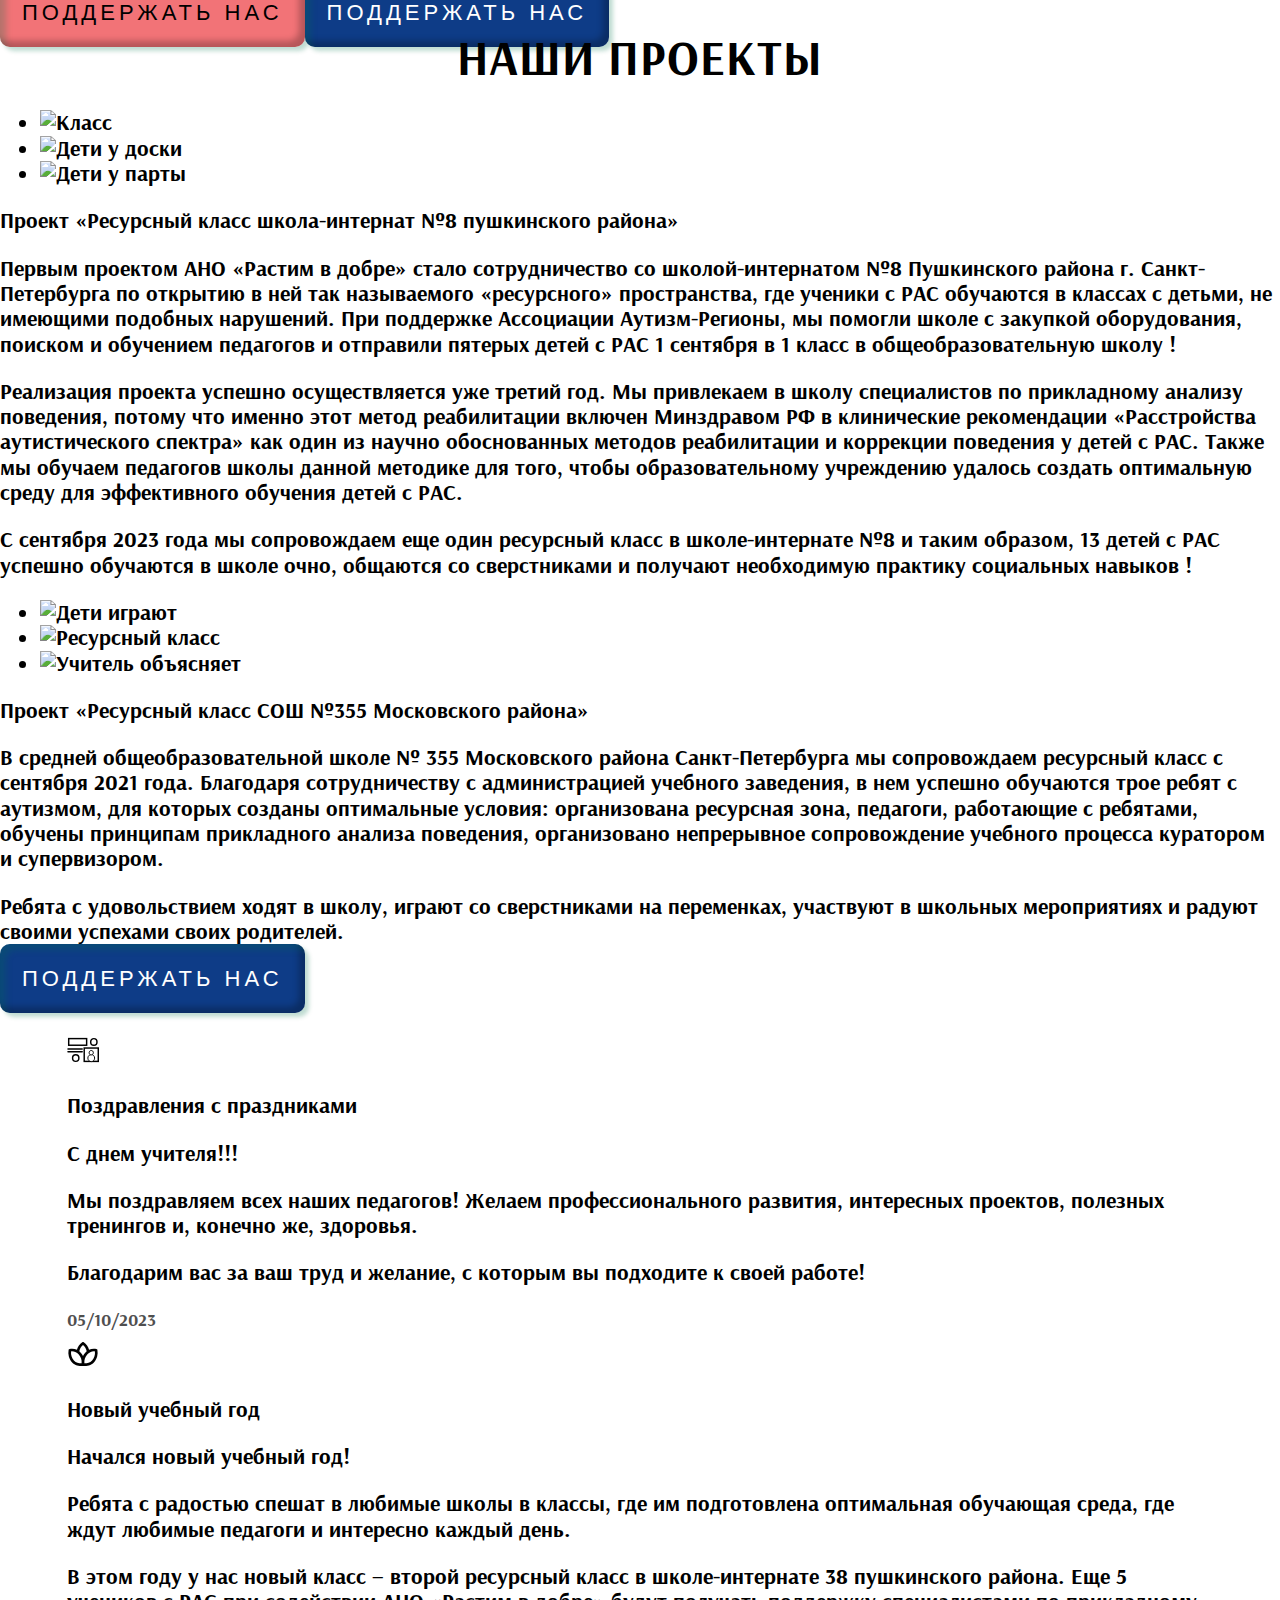
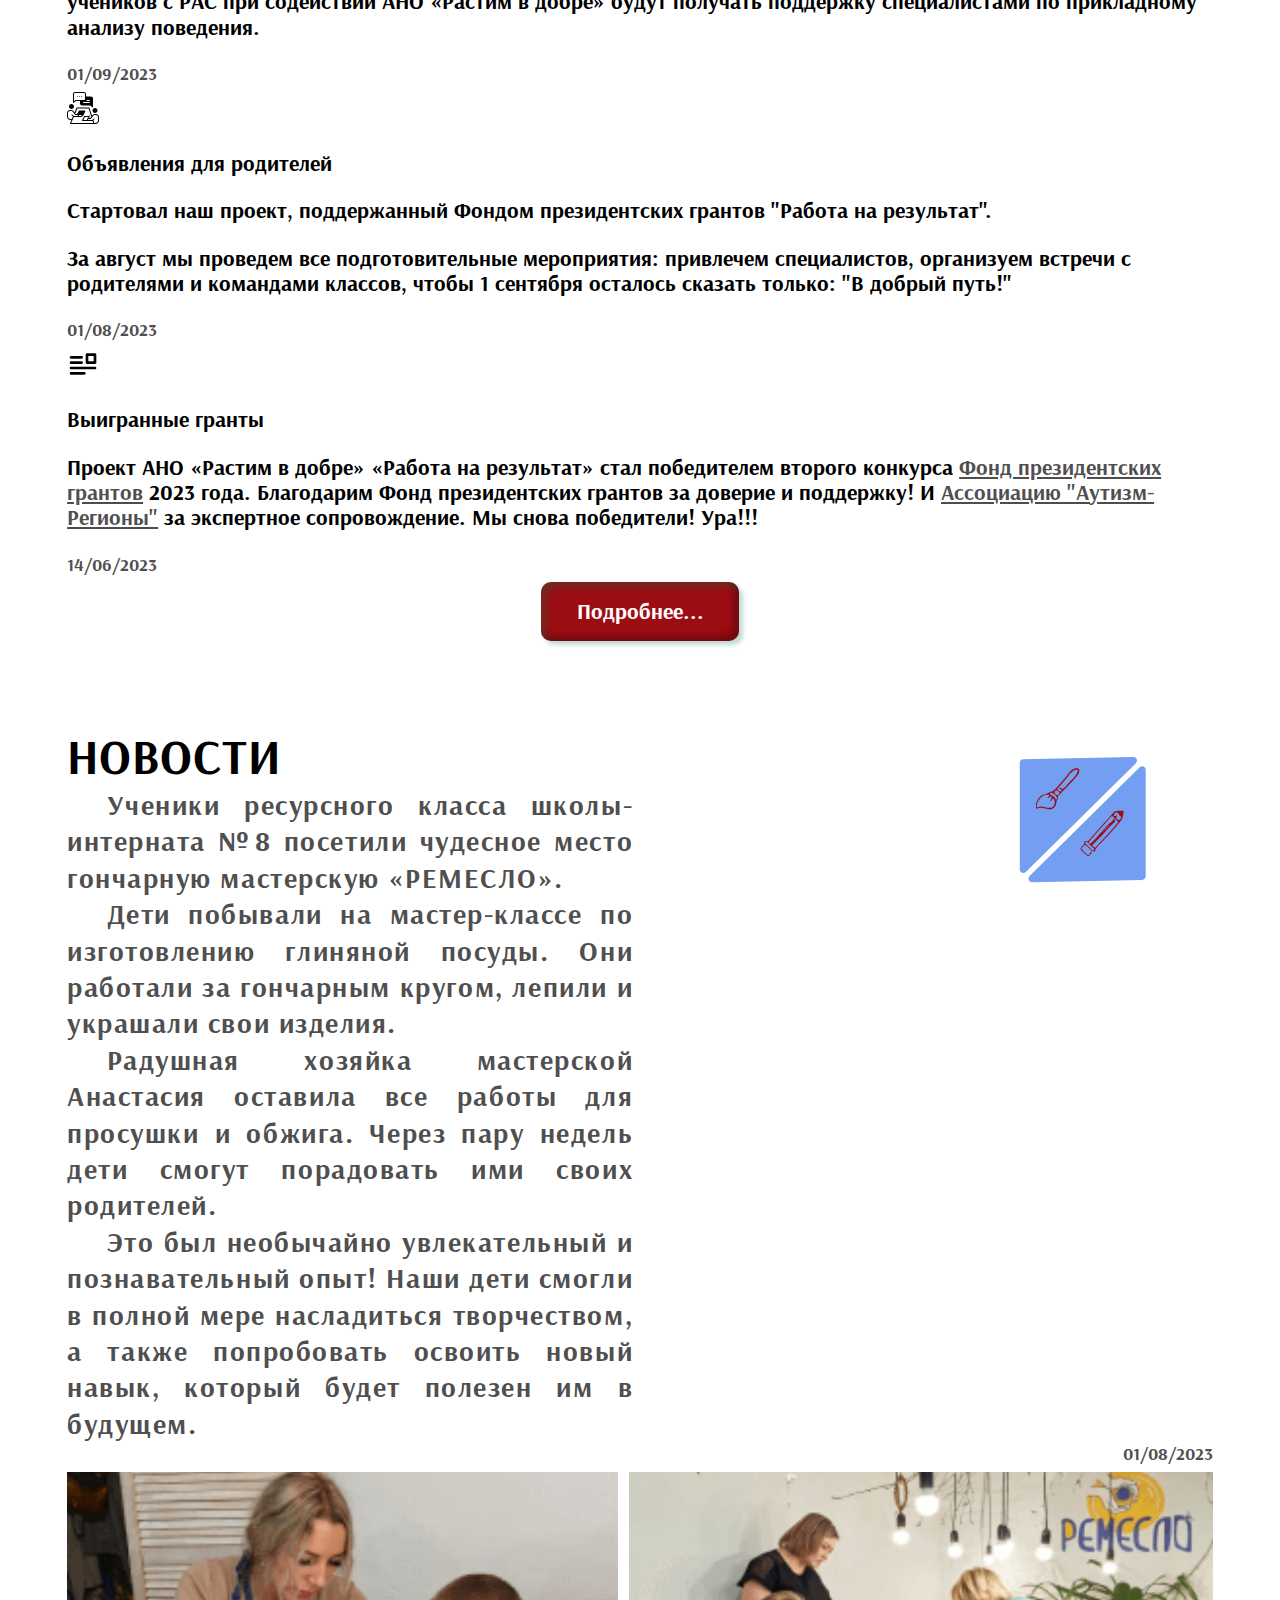
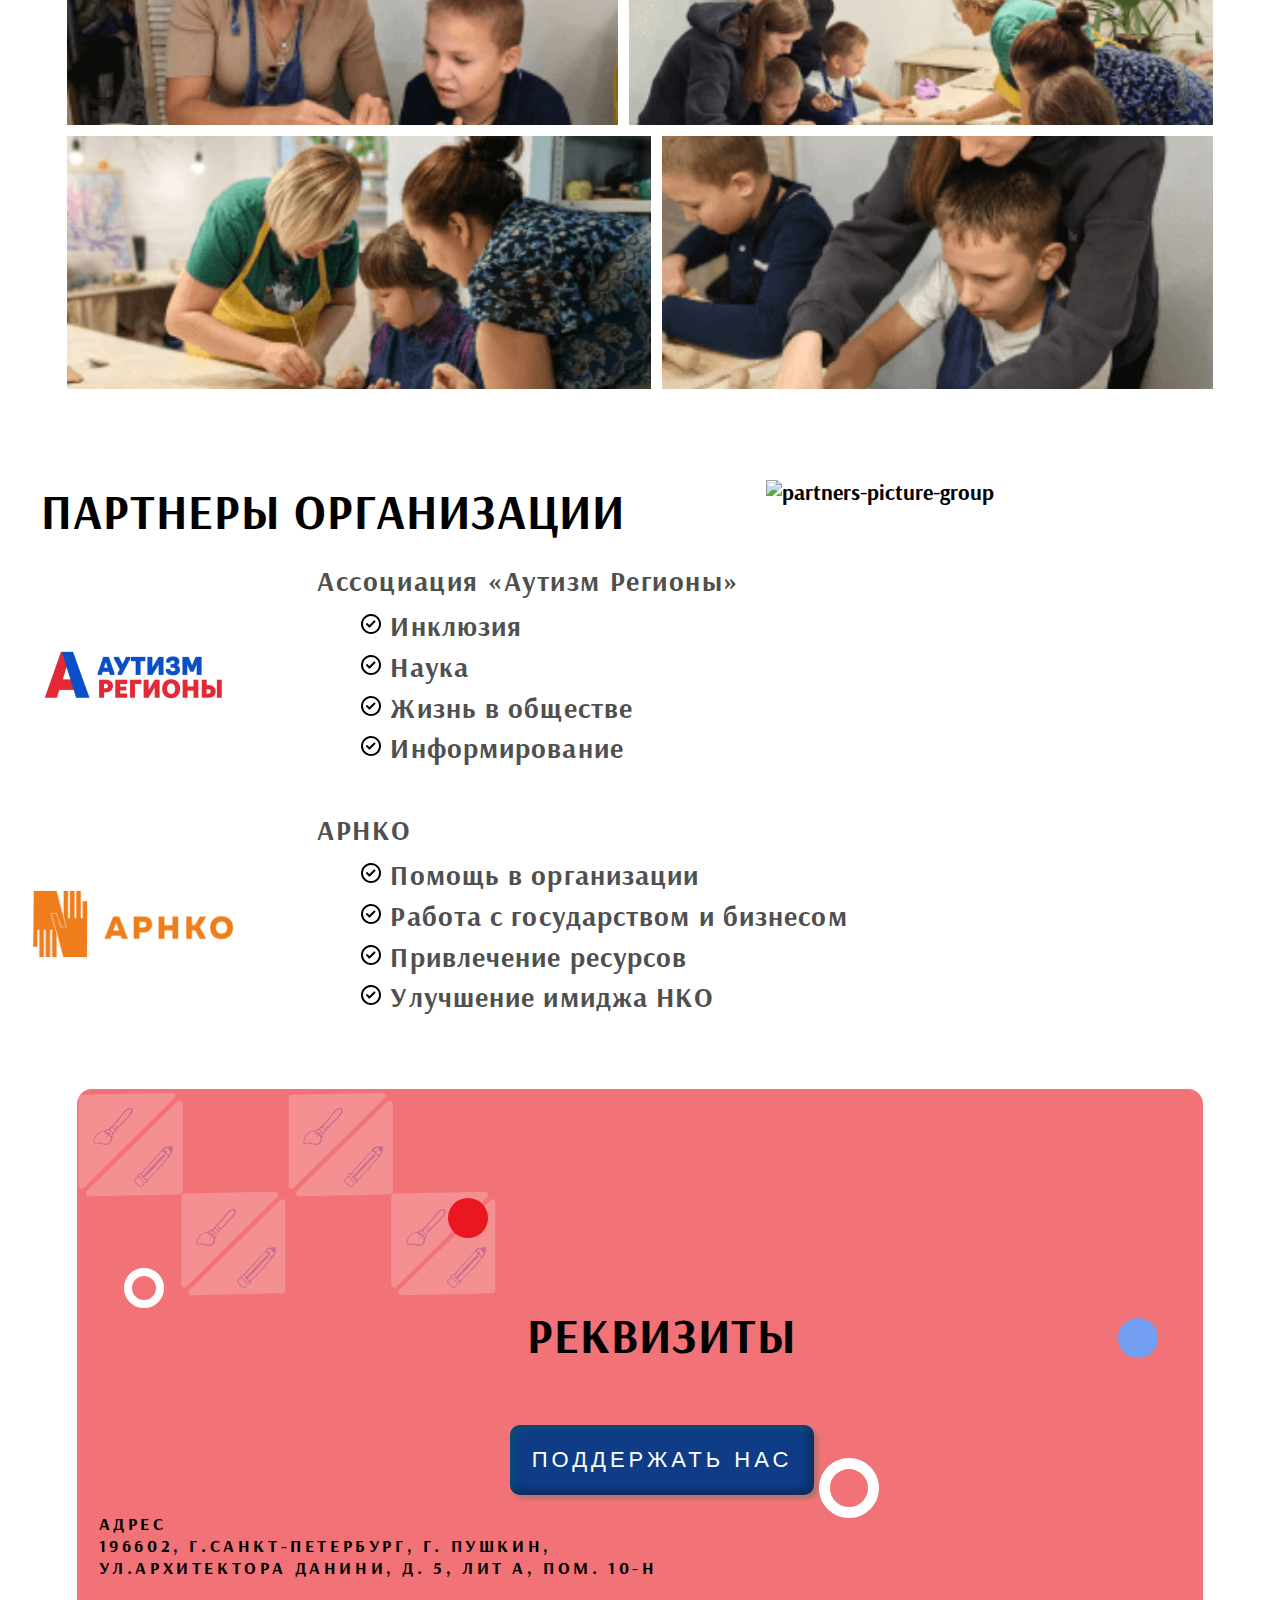
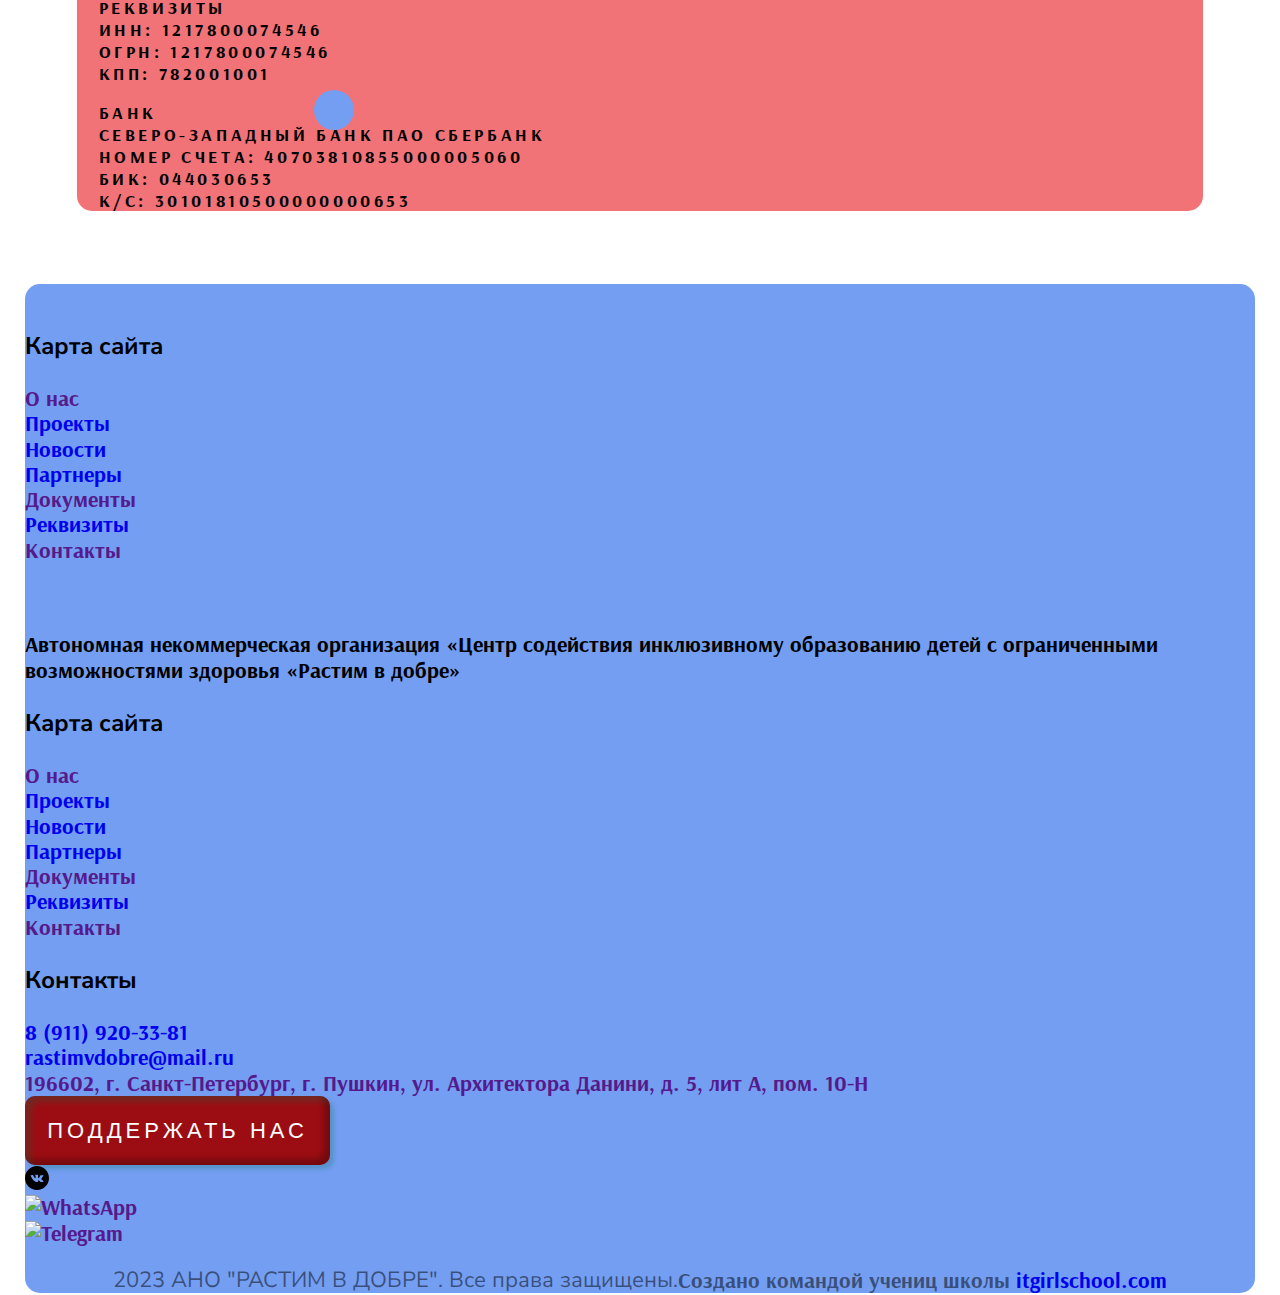
==== commit 99c5010f: "what's new" ====
--- a/index.html
+++ b/index.html
@@ -1,104 +1,48 @@
 <!DOCTYPE html>
 <html lang="ru">
+  <head>
+    <meta charset="UTF-8" />
+    <meta name="viewport" content="width=device-width, initial-scale=1.0" />
+    <link rel="stylesheet" href="./assets/style/style.css" />
+    <link rel="icon" href="./assets/icons/logo.svg" type="icon/svg" />
+    <title>РАСтим в добре</title>
+  </head>
 
-<head>
-  <meta charset="UTF-8">
-  <meta name="viewport" content="width=device-width, initial-scale=1.0">
-  <link rel="stylesheet" type="text/css" href="./style.css">
-  <link rel="icon" href="./assets/icons/logo.svg" type="icon/svg">
-  <title>РАСтим в добре</title>
-</head>
-
-<body>
-  <!-- Начало блока header О нас Екатерины -->
-  <header class="header">
-    <div class="header__top-container">
-      <!-- <img class="header__logo" src="./assets/icons/логотип.svg" alt="Логотип"> -->
-      <div class="header__logo"></div>
-      <nav class="header__menu">
-        <a href="#about">О&nbsp;нас</a>
-        <a href="#projects">Проекты</a>
-        <a href="#news">Новости</a>
-        <a href="#partners">Партнеры</a>
-        <a href="#requisites">Реквизиты</a>
-        <a href="#documentation">Документы</a>
-        <a href="#contacts">Контакты</a>
-      </nav>
-      <div class="header__hamburger-container">
-        <div class="header__hamburger">
-          <span class="header__bar"></span>
-          <span class="header__bar"></span>
-          <span class="header__bar"></span>
-        </div>
-        <div class="header__mobile-menu">
-          <!-- <h3 class="header__map-header">Карта сайта</h3> -->
-          <a href="#about" class="header__map-link">О нас</a>
-          <a href="#projects" class="header__map-link">Проекты</a>
-          <a href="#news" class="header__map-link">Новости</a>
-          <a href="#partners" class="header__map-link">Партнеры</a>
-          <a href="#requisites" class="header__map-link">Реквизиты</a>
-          <a href="#documentation" class="header__map-link">Документы</a>
-          <a href="#contacts" class="header__map-link">Контакты</a>
-        </div>
-      </div>
-    </div>
-    <div class="header__content">
-      <div class="header__content-wrapper">
-        <div class="header__about-us">
-          <div class="header__p-wrapper">
-            <div class="header__red-line hide"></div>
-            <h1 id="about">О&nbsp;НАС</h1>
-          </div>
-          <div class="header__p-wrapper">
-            <div class="header__red-line hide"></div>
-            <h2>АНО «Растим в добре» была создана в мае 2021 года как объединение родителей будущих школьников
-              с
-              расстройствами аутистического спектра.</h2>
-          </div>
-          <div class="header__p-wrapper">
-            <div class="header__red-line"></div>
-            <p>НАША ЦЕЛЬ – разработка проектов, помогающих нашим детям, а также другим детям с ментальными
-              нарушениями,
-              получать образование, заниматься в кружках и секциях, осваивать навыки самостоятельного проживания. Нам
-              важно,
-              чтобы все это происходило в среде сверстников, а не в однородном замкнутом пространстве.</p>
-          </div>
-          <div class="header__p-wrapper">
-            <div class="header__red-line"></div>
-            <p>НАША МИССИЯ – научить наших детей жить в обществе, а общество-понимать и принимать наших детей с их
-              особенностями и странностями. Ведь все мы разные, но все мы люди, все мы часть общества!</p>
-          </div>
-          <a class="button-red header__button" href="https://cloudpayments.ru/">поддержать нас</a>
-        </div>
-      </div>
-      <div class="header__content-wrapper">
-        <img class="header__clipart" src="./assets/images/header_ornament.svg" alt="Орнамент">
-
-      </div>
-    </div>
-    <div class="header__triangle-wrapper">
-      <img class="header__triangle" src="./assets/icons/header_footer_triangle.svg" alt="Логотип с треугольниками">
-    </div>
-    <script src="./assets/scripts/header_hamburger.js"></script>
-  </header>
-  <!-- Конец блока header О нас Екатерины -->
-
-  <main>
-    <!-- Начало блока Наши проекты Ники -->
-    <div class="projects">
-      <section class="projects__section">
-        <h2 class="title-h2" id="projects">Наши проекты</h2>
-        <div class="projects__сard">
-          <h3 class="title-h3">
-            Проект «Ресурсный класс школа-интернат №8 Пушкинского района»
-          </h3>
-          <div class="projects__gallery">
-            <img class="projects-img" src="./assets/images/projects/project1_1.jpg" alt="Класс">
-            <img class="projects-img" src="./assets/images/projects/project1_2.jpg" alt="Дети у доски">
-            <img class="projects-img" src="./assets/images/projects/project1_3.jpg" alt="Дети у парты">
-          </div>
-          <div class="projects__text">
-            <p>
+  <body>
+    <!-- Начало блока header О нас Екатерины -->
+    <header></header>
+    <!-- Конец блока header О нас Екатерины -->
+    <main>
+      <!-- Ниже две кнопки для всех красная и синяя --><a
+        href="https://cloudpayments.ru/"
+        class="button-red"
+        >поддержать нас</a
+      ><a href="https://cloudpayments.ru/" class="button-blue"
+        >поддержать нас</a
+      >
+      <!-- конец=) -->
+      <!-- Начало блока Наши проекты Ники -->
+      <section class="our_projects">
+        <h2 class="our_projects__title_big title-h2" id="projects">
+          Наши проекты
+        </h2>
+        <div class="our_projects__conteiner">
+          <div class="our_projects__сard1">
+            <ul class="our_projects__image-gallery">
+              <li class="our_projects__img_project1_1">
+                <img src="./assets/images/project1_1.jpg" alt="Класс" />
+              </li>
+              <li class="our_projects__img_project1_2">
+                <img src="./assets/images/project1_2.jpg" alt="Дети у доски" />
+              </li>
+              <li class="our_projects__img_project1_3">
+                <img src="./assets/images/project1_3.jpg" alt="Дети у парты" />
+              </li>
+            </ul>
+            <h3 class="our_projects__title">
+              Проект «Ресурсный класс школа-интернат №8 пушкинского района»
+            </h3>
+            <p class="our_projects__paragraph">
               Первым проектом АНО «Растим в добре» стало сотрудничество со
               школой-интернатом №8 Пушкинского района г. Санкт-Петербурга по
               открытию в ней так называемого «ресурсного» пространства, где
@@ -106,9 +50,9 @@
               нарушений. При поддержке Ассоциации Аутизм-Регионы, мы помогли
               школе с закупкой оборудования, поиском и обучением педагогов и
               отправили пятерых детей с РАС 1 сентября в 1 класс в
-              общеобразовательную школу!
-            </p>
-            <p>
+              общеобразовательную школу !
+            </p>
+            <p class="our_projects__paragraph">
               Реализация проекта успешно осуществляется уже третий год. Мы
               привлекаем в школу специалистов по прикладному анализу поведения,
               потому что именно этот метод реабилитации включен Минздравом РФ в
@@ -118,25 +62,35 @@
               методике для того, чтобы образовательному учреждению удалось
               создать оптимальную среду для эффективного обучения детей с РАС.
             </p>
-            <p>
+            <p class="our_projects__paragraph">
               С сентября 2023 года мы сопровождаем еще один ресурсный класс в
               школе-интернате №8 и таким образом, 13 детей с РАС успешно
               обучаются в школе очно, общаются со сверстниками и получают
-              необходимую практику социальных навыков!
-            </p>
-          </div>
-        </div>
-        <div class="projects__сard">
-          <h3 class="title-h3">
-            Проект «Ресурсный класс СОШ №355 Московского района»
-          </h3>
-          <div class="projects__gallery">
-            <img class="projects-img" src="./assets/images/projects/project2_1.jpg" alt="Дети играют">
-            <img class="projects-img" src="./assets/images/projects/project2_2.jpg" alt="Ресурсный класс">
-            <img class="projects-img" src="./assets/images/projects/project2_3.jpg" alt="Учитель объясняет">
-          </div>
-          <div class="projects__text">
-            <p>
+              необходимую практику социальных навыков !
+            </p>
+          </div>
+          <div class="our_projects__card2">
+            <ul class="our_projects__image-gallery">
+              <li class="our_projects__img_project2_1">
+                <img src="./assets/images/project2_1.jpg" alt="Дети играют" />
+              </li>
+              <li class="our_projects__img_project2_2">
+                <img
+                  src="./assets/images/project2_2.jpg"
+                  alt="Ресурсный класс"
+                />
+              </li>
+              <li class="our_projects__img_project2_3">
+                <img
+                  src="./assets/images/project2_3.jpg"
+                  alt="Учитель объясняет"
+                />
+              </li>
+            </ul>
+            <h3 class="our_projects__title">
+              Проект «Ресурсный класс СОШ №355 Московского района»
+            </h3>
+            <p class="our_projects__paragraph">
               В средней общеобразовательной школе № 355 Московского района
               Санкт-Петербурга мы сопровождаем ресурсный класс с сентября 2021
               года. Благодаря сотрудничеству с администрацией учебного
@@ -146,51 +100,60 @@
               анализа поведения, организовано непрерывное сопровождение учебного
               процесса куратором и супервизором.
             </p>
-            <p>
+            <p class="our_projects__paragraph">
               Ребята с удовольствием ходят в школу, играют со сверстниками на
               переменках, участвуют в школьных мероприятиях и радуют своими
               успехами своих родителей.
             </p>
           </div>
-        </div>
-        <a href="https://cloudpayments.ru/" class="button-blue">поддержать нас</a>
-      </section>
-    </div>
-    <!-- Конец блока Наши проекты Ники -->
-
-    <!-- Начало блока Новости Юлии -->
-    <div class="news">
-      <section class="news__section">
+          <div class="our_projects__button">
+            <a href="https://cloudpayments.ru/" class="button-blue"
+              >поддержать нас</a
+            >
+          </div>
+        </div>
+      </section>
+      <!-- Конец блока Наши проекты Ники -->
+      <!-- Начало блока Новости Юлии -->
+      <section class="news">
         <div class="news__conteiner">
-          <div class="news__block-blue">
-            <div class="news__header">
-              <img class="news__icon" src="./assets/icons/news_icon_1.svg" alt="icon">
-              <h3 class="news__title-small">Поздравления с праздниками</h3>
-            </div>
-            <p class="news__paragraph-small">С днем учителя!!!</p>
-            <p class="news__paragraph-small">
+          <div class="news__block_blue">
+            <div class="news_header">
+              <img
+                class="news__icon"
+                src="assets/icons/news_icon_1.svg"
+                alt="icon"
+              />
+              <h3 class="news__title_small">Поздравления с праздниками</h3>
+            </div>
+            <p class="news__paragraph_small">С днем учителя!!!</p>
+            <p class="news__paragraph_small">
               Мы поздравляем всех наших педагогов! Желаем профессионального
               развития, интересных проектов, полезных тренингов и, конечно же,
               здоровья.
             </p>
-            <p class="news__paragraph-small">
+            <p class="news__paragraph_small">
               Благодарим вас за ваш труд и желание, с которым вы подходите к
               своей работе!
             </p>
             <p class="news__date">05/10/2023</p>
           </div>
-          <div class="news__block-red">
-            <div class="news__header">
-              <img class="news__icon" src="./assets/icons/news_icon_2.svg" alt="icon">
-              <h3 class="news__title-small">Новый учебный год</h3>
-            </div>
-            <p class="news__paragraph-small">Начался новый учебный год!</p>
-            <p class="news__paragraph-small">
+          <div class="news__block_red">
+            <div class="news_header">
+              <img
+                class="news__icon"
+                src="assets/icons/news_icon_2.svg"
+                alt="icon"
+              />
+              <h3 class="news__title_small">Новый учебный год</h3>
+            </div>
+            <p class="news__paragraph_small">Начался новый учебный год!</p>
+            <p class="news__paragraph_small">
               Ребята с радостью спешат в любимые школы в классы, где им
               подготовлена оптимальная обучающая среда, где ждут любимые
               педагоги и интересно каждый день.
             </p>
-            <p class="news__paragraph-small">
+            <p class="news__paragraph_small">
               В этом году у нас новый класс – второй ресурсный класс в
               школе-интернате 38 пушкинского района. Еще 5 учеников с РАС при
               содействии АНО «Растим в добре» будут получать поддержку
@@ -198,43 +161,61 @@
             </p>
             <p class="news__date">01/09/2023</p>
           </div>
-          <div class="news__block-blue">
-            <div class="news__header">
-              <img class="news__icon" src="./assets/icons/news_icon_3.svg" alt="icon">
-              <h3 class="news__title-small">Объявления для родителей</h3>
-            </div>
-            <p class="news__paragraph-small">
+          <div class="news__block_blue">
+            <div class="news_header">
+              <img
+                class="news__icon"
+                src="assets/icons/news_icon_3.svg"
+                alt="icon"
+              />
+              <h3 class="news__title_small">Объявления для родителей</h3>
+            </div>
+            <p class="news__paragraph_small">
               Стартовал наш проект, поддержанный Фондом президентских грантов
               "Работа на результат".
             </p>
-            <p class="news__paragraph-small">
+            <p class="news__paragraph_small">
               За август мы проведем все подготовительные мероприятия: привлечем
               специалистов, организуем встречи с родителями и командами классов,
               чтобы 1 сентября осталось сказать только: "В добрый путь!"
             </p>
             <p class="news__date">01/08/2023</p>
           </div>
-          <div class="news__block-red">
-            <div class="news__header">
-              <img class="news__icon" src="./assets/icons/news_icon_4.svg" alt="icon">
-              <h3 class="news__title-small">Выигранные гранты</h3>
-            </div>
-            <p class="news__paragraph-small">
+          <div class="news__block_red">
+            <div class="news_header">
+              <img
+                class="news__icon"
+                src="assets/icons/news_icon_4.svg"
+                alt="icon"
+              />
+              <h3 class="news__title_small">Выигранные гранты</h3>
+            </div>
+            <p class="news__paragraph_small">
               Проект АНО «Растим в добре» «Работа на результат» стал победителем
               второго конкурса
-              <a class="news__link" target="_blank" href="https://m.vk.com/pgrants">Фонд президентских грантов</a>
+              <a
+                class="news__link"
+                target="_blank"
+                href="https://m.vk.com/pgrants"
+                >Фонд президентских грантов</a
+              >
               2023 года. Благодарим Фонд президентских грантов за доверие и
               поддержку! И
-              <a class="news__link" target="_blank" href="https://vk.com/autismregions">
-                Ассоциацию "Аутизм-Регионы"</a>
+              <a
+                class="news__link"
+                target="_blank"
+                href="https://vk.com/autismregions"
+              >
+                Ассоциацию "Аутизм-Регионы"</a
+              >
               за экспертное сопровождение. Мы снова победители! Ура!!!
             </p>
             <p class="news__date">14/06/2023</p>
           </div>
-          <a class="news__button" target="_blank" href="https://vk.com/anorastimvdobre">Подробнее...</a>
+          <a class="news__button" target="_blank" href="#">Подробнее...</a>
         </div>
         <div class="news__conteiner">
-          <h2 class="news__title title-h2" id="news">Новости</h2>
+          <h2 class="news__title title-h2">Новости</h2>
           <p class="news__paragraph">
             Ученики ресурсного класса школы-интерната №8 посетили чудесное место
             гончарную мастерскую «РЕМЕСЛО».
@@ -253,223 +234,256 @@
             смогли в полной мере насладиться творчеством, а также попробовать
             освоить новый навык, который будет полезен им в будущем.
           </p>
-          <img class="news__triangle" src="./assets/icons/block_news_triangle.svg" alt="news_triangle">
+          <img
+            class="news__triangle"
+            src="assets/icons/block_news_triangle.svg"
+            alt="news_triangle"
+          />
           <div class="news__img">
             <p class="news__date">01/08/2023</p>
             <div class="news__block-img">
-              <img src="./assets/images/news/news_1.png" alt="img-news" class="news__img-1">
-              <img src="./assets/images/news/news_2.png" alt="img-news" class="news__img-2">
-              <img src="./assets/images/news/news_3.png" alt="img-news" class="news__img-3">
-              <img src="./assets/images/news/news_4.png" alt="img-news" class="news__img-4">
-            </div>
-          </div>
-        </div>
-      </section>
-    </div>
-    <!-- Конец блока Новости Юлии -->
+              <img
+                src="assets/images/news_1.png"
+                alt="img-news"
+                class="news__img-1"
+              />
+              <img
+                src="assets/images/news_3.png"
+                alt="img-news"
+                class="news__img-2"
+              />
+              <img
+                src="assets/images/news_4.png"
+                alt="img-news"
+                class="news__img-3"
+              />
+              <img
+                src="assets/images/news_2.png"
+                alt="img-news"
+                class="news__img-4"
+              />
+            </div>
+          </div>
+        </div>
+      </section>
+      <!-- Конец блока Новости Юлии -->
+      <!-- Начало блока Партнеры Елены -->
+      <section class="partners">
+        <div class="partners__main">
+          <h2 class="partners__title title-h2" id="partners">
+            Партнеры организации
+          </h2>
+          <div class="partners__container">
+            <div class="partners__item1 partners__item1_logo">
+              <img
+                src="assets/icons/partners__logo_region.png"
+                alt="logo-regions"
+              />
+            </div>
+            <div class="partners__item1 partners__item1_list">
+              <span>Ассоциация «Аутизм Регионы»</span>
+              <ul>
+                <li>Инклюзия</li>
+                <li>Наука</li>
+                <li>Жизнь в обществе</li>
+                <li>Информирование</li>
+              </ul>
+            </div>
+            <div class="partners__item2 partners__item2_logo">
+              <img
+                src="assets/icons/partners__logo_arnko.png"
+                alt="logo-arnko"
+              />
+            </div>
+            <div class="partners__item2 partners__item2_list">
+              <span>АРНКО</span>
+              <ul>
+                <li>Помощь в организации</li>
+                <li>Работа с государством и бизнесом</li>
+                <li>Привлечение ресурсов</li>
+                <li>Улучшение имиджа НКО</li>
+              </ul>
+            </div>
+          </div>
+        </div>
+        <div class="partners__aside">
+          <img
+            src="assets/images/partners__aside.svg"
+            alt="partners-picture-group"
+          />
+        </div>
+      </section>
+      <!-- Конец блока Партнеры Елены -->
+      <!-- Начало блока Реквизиты и документы Виктории -->
+      <section class="requisites">
+        <div class="requisites__white-circle-small"></div>
+        <div class="requisites__blue-circle-small-one"></div>
+        <div class="requisites__red-circle-small"></div>
+        <div class="requisites__white-circle-medium"></div>
+        <div class="requisites__blue-circle-small-two"></div>
+        <img
+          src="./assets/icons/block_requisites_triangle.svg"
+          alt="triangle"
+          class="triangle-top"
+        /><img
+          src="./assets/icons/block_requisites_triangle.svg"
+          alt="triangle"
+          class="triangle-bottom"
+        />
+        <div class="requisites__wrapper">
+          <div class="requisites__title">
+            <h2 class="title-h2" id="requisites">реквизиты</h2>
+            <a href="https://cloudpayments.ru/" class="button-blue"
+              >поддержать нас</a
+            >
+          </div>
+          <div class="requisites__info">
+            <p class="requisites__info-point">
+              АДРЕС<br />196602, г.Санкт-Петербург, г. Пушкин,
+              <br />ул.Архитектора Данини, д. 5, лит А, пом. 10-Н
+            </p>
+            <p class="requisites__info-point">
+              РЕКВИЗИТЫ<br />ИНН: 1217800074546<br />ОГРН: 1217800074546<br />КПП:
+              782001001
+            </p>
+            <p class="requisites__info-point">
+              БАНК<br />Северо-Западный банк ПАО СБЕРБАНК<br />Номер счета:
+              40703810855000005060<br />БИК: 044030653<br />К/с:
+              30101810500000000653
+            </p>
+          </div>
+        </div>
+      </section>
+      <section class="documentation"></section>
+      <!-- Конец блока Реквизиты и документы Виктории -->
+    </main>
+    <!-- Начало блока footer Полины -->
+    <footer class="footer">
+      <div class="hamburger__container">
+        <div class="hamburger">
+          <span class="bar"></span>
+          <span class="bar"></span>
+          <span class="bar"></span>
+        </div>
+        <section class="menu">
+          <h3 class="map__header">Карта сайта</h3>
+          <ul class="map__list">
+            <li class="map__item">
+              <a href="" class="map__link">О нас</a>
+            </li>
+            <li class="map__item">
+              <a href="#projects" class="map__link">Проекты</a>
+            </li>
+            <li class="map__item">
+              <a href="#news" class="map__link">Новости</a>
+            </li>
+            <li class="map__item">
+              <a href="#partners" class="map__link">Партнеры</a>
+            </li>
+            <li class="map__item">
+              <a href="" class="map__link">Документы</a>
+            </li>
+            <li class="map__item">
+              <a href="#requisites" class="map__link">Реквизиты</a>
+            </li>
+            <li class="map__item">
+              <a href="" class="map__link">Контакты</a>
+            </li>
+          </ul>
+        </section>
+      </div>
+      <div class="container-f">
+        <section class="about-f">
+          <img src="assets/icons/логотип.svg" alt="" class="about-f__logo" />
+          <p class="about-f__text">
+            Автономная некоммерческая организация «Центр содействия инклюзивному
+            образованию детей с ограниченными возможностями здоровья «Растим в
+            добре»
+          </p>
+        </section>
 
-    <!-- Начало блока Партнеры Елены -->
-    <section class="partners">
-      <div class="partners__main">
-        <h2 class="partners__title title-h2" id="partners">
-          Партнеры организации
-        </h2>
-        <div class="partners__container">
-          <div class="partners__item1 partners__item1_logo">
-            <img src="./assets/images/partners/partners__logo_region.png" alt="logo-regions">
-          </div>
-          <div class="partners__item1 partners__item-list">
-            <span>Ассоциация «Аутизм&nbsp;Регионы»</span>
-            <ul>
-              <li>Инклюзия</li>
-              <li>Наука</li>
-              <li>Жизнь в обществе</li>
-              <li>Информирование</li>
-            </ul>
-          </div>
-          <div class="partners__item2 partners__item2_logo">
-            <img src="./assets/images/partners/partners__logo_arnko.png" alt="logo-arnko">
-          </div>
-          <div class="partners__item2 partners__item-list">
-            <span>АРНКО</span>
-            <ul>
-              <li>Помощь в организации</li>
-              <li>Работа с государством и бизнесом</li>
-              <li>Привлечение ресурсов</li>
-              <li>Улучшение имиджа НКО</li>
-            </ul>
-          </div>
-        </div>
+        <section class="map">
+          <h3 class="map__header">Карта сайта</h3>
+          <ul class="map__list">
+            <li class="map__item">
+              <a href="" class="map__link">О нас</a>
+            </li>
+            <li class="map__item">
+              <a href="#projects" class="map__link">Проекты</a>
+            </li>
+            <li class="map__item">
+              <a href="#news" class="map__link">Новости</a>
+            </li>
+            <li class="map__item">
+              <a href="#partners" class="map__link">Партнеры</a>
+            </li>
+            <li class="map__item">
+              <a href="" class="map__link">Документы</a>
+            </li>
+            <li class="map__item">
+              <a href="#requisites" class="map__link">Реквизиты</a>
+            </li>
+            <li class="map__item">
+              <a href="" class="map__link">Контакты</a>
+            </li>
+          </ul>
+        </section>
+        <section class="contacts">
+          <h3 class="contacts__header">Контакты</h3>
+          <ul class="contacts__list">
+            <li class="contacts__item">
+              <a class="contacts__link phone" href="tel:+79119203381"
+                >8 (911) 920-33-81</a
+              >
+            </li>
+            <li class="contacts__item">
+              <a class="contacts__link mail" href="mailto:rastimvdobre@mail.ru"
+                >rastimvdobre@mail.ru</a
+              >
+            </li>
+
+            <li class="contacts__item">
+              <a href="" class="contacts__link address"
+                >196602, г. Санкт-Петербург, г. Пушкин, ул. Архитектора Данини,
+                д. 5, лит А, пом. 10-Н</a
+              >
+            </li>
+          </ul>
+        </section>
       </div>
-
-      <!-- <div class="partners__aside"> -->
-      <img class="partners__aside" src="./assets/images/partners/partners__aside.svg" alt="partners-picture-group">
-      <!-- </div> -->
-    </section>
-    <!-- Конец блока Партнеры Елены -->
-
-    <!-- Начало блока Реквизиты и документы Виктории -->
-    <section class="requisites">
-      <div class="requisites__white-circle-small"></div>
-      <div class="requisites__blue-circle-small-one"></div>
-      <div class="requisites__red-circle-small"></div>
-      <div class="requisites__white-circle-medium"></div>
-      <div class="requisites__blue-circle-small-two"></div>
-      <img src="./assets/icons/block_requisites_triangle.svg" alt="triangle" class="triangle-requisites">
-
-      <div class="requisites-wrapper">
-        <div class="requisites__title">
-          <h2 class="title-h2" id="requisites">реквизиты</h2>
-          <a href="https://cloudpayments.ru/" class="button-blue">поддержать нас</a>
-        </div>
-        <div class="requisites__info">
-          <p>
-            АДРЕС<br>
-            196602, г.&nbsp;Санкт-Петербург, г.&nbsp;Пушкин, ул.Архитектора&nbsp;Данини, д.&nbsp;5,
-            лит&nbsp;А, пом.&nbsp;10-Н
-          </p>
-          <p>
-            РЕКВИЗИТЫ<br>
-            ИНН:&nbsp;1217800074546<br>
-            ОГРН:&nbsp;1217800074546<br>
-            КПП:&nbsp;782001001
-          </p>
-          <p>
-            БАНК<br>
-            Северо-Западный&nbsp;банк ПАО&nbsp;СБЕРБАНК<br>
-            Номер&nbsp;счета: 40703810855000005060<br>
-            БИК:&nbsp;044030653<br>
-            К/с:&nbsp;30101810500000000653
-          </p>
-        </div>
-      </div>
-    </section>
-
-    <div class="documentation">
-      <section class="documentation__section">
-        <h2 class="title-h2" id="documentation">Документы организации</h2>
-        <div class="documentation-wrapper">
-          <div class="documentation__charter-wrapper">
-            <h3 class="title-h3">уставные документы</h3>
-            <div class="documentation__charter">
-              <a href="./assets/images/document/charter.pdf" target="_blank"><img class="documentation-img"
-                  src="./assets/images/document/charter.png" alt="charter"></a>
-              <a href="./assets/images/document/registration_certificate.pdf" target="_blank"><img
-                  class="documentation-img" src="./assets/images/document/registration_certificate.png"
-                  alt="registration_certificate"></a>
-              <a href="./assets/images/document/federal_tax_service.pdf" target="_blank"><img class="documentation-img"
-                  src="./assets/images/document/federal_tax_service.png" alt="federal_tax_service"></a>
-            </div>
-          </div>
-          <div class="documentation__report-wrapper">
-            <h3 class="title-h3">Отчеты по деятельности</h3>
-            <div class="documentation__report">
-              <a href="./assets/images/document/certificate_ministry_of_justice_2021.PDF" target="_blank"><img
-                  class="documentation-img" src="./assets/images/document/certificate_ministry_of_justice_2021.jpg"
-                  alt="certificate_ministry_of_justice_2021"></a>
-              <a href="./assets/images/document/certificate_ministry_of_justice_2022.PDF" target="_blank"><img
-                  class="documentation-img" src="./assets/images/document/certificate_ministry_of_justice_2022.jpg"
-                  alt="certificate_ministry_of_justice_2022"></a>
-            </div>
-          </div>
-        </div>
-      </section>
-    </div>
-    <!-- Конец блока Реквизиты и документы Виктории -->
-  </main>
-  <!-- Начало блока footer Полины -->
-  <footer class="footer">
-    <div class="footer__hamburger-container">
-      <div class="footer__hamburger">
-        <span class="footer__bar"></span>
-        <span class="footer__bar"></span>
-        <span class="footer__bar"></span>
-      </div>
-      <nav class="footer__mobile-menu">
-        <a href="#about" class="footer__map-link">О нас</a>
-        <a href="#projects" class="footer__map-link">Проекты</a>
-        <a href="#news" class="footer__map-link">Новости</a>
-        <a href="#partners" class="footer__map-link">Партнеры</a>
-        <a href="#documentation" class="footer__map-link">Документы</a>
-        <a href="#requisites" class="footer__map-link">Реквизиты</a>
-        <a href="#contacts" class="footer__map-link">Контакты</a>
-      </nav>
-    </div>
-    <div class="footer__container-f">
-      <div class="footer__about-f">
-        <img src="./assets/icons/логотип.svg" alt="Логотип «Растим в добре»" class="footer__about-logo">
-        <p class="footer__about-text">
-          Автономная некоммерческая организация «Центр содействия
-          инклюзивному образованию детей с ограниченными
-          возможностями здоровья «Растим в добре»
-        </p>
-      </div>
-
-      <section class="footer__map">
-        <h3 class="footer__map-header">Карта сайта</h3>
-        <ul class="footer__map-list">
-          <li class="footer__map-item">
-            <a href="" class="footer__map-link">О нас</a>
+      <a href="https://cloudpayments.ru/" class="about-f__button button-red"
+        >поддержать нас</a
+      >
+      <section class="social">
+        <ul class="social__list">
+          <li class="social__item">
+            <a href="" class="social__link"
+              ><img src="/assets/icons/footer_vk_icon.svg" alt="VK"
+            /></a>
           </li>
-          <li class="footer__map-item">
-            <a href="#projects" class="footer__map-link">Проекты</a>
+          <li class="social__item">
+            <a href="" class="social__link"
+              ><img src="/assets/icons/footer_wa_icon.svg" alt="WhatsApp"
+            /></a>
           </li>
-          <li class="footer__map-item">
-            <a href="#news" class="footer__map-link">Новости</a>
-          </li>
-          <li class="footer__map-item">
-            <a href="#partners" class="footer__map-link">Партнеры</a>
-          </li>
-          <li class="footer__map-item">
-            <a href="#documentation" class="footer__map-link">Документы</a>
-          </li>
-          <li class="footer__map-item">
-            <a href="#requisites" class="footer__map-link">Реквизиты</a>
-          </li>
-          <li class="footer__map-item">
-            <a href="#contacts" class="footer__map-link">Контакты</a>
+          <li class="social__item">
+            <a href="" class="social__link"
+              ><img src="/assets/icons/footer_tg_icon.svg" alt="Telegram"
+            /></a>
           </li>
         </ul>
       </section>
-      <section class="footer__contacts">
-        <h3 class="footer__contacts-header" id="contacts">Контакты</h3>
-        <ul class="footer__contacts-list">
-          <li class="footer__contacts-item">
-            <a class="footer__contacts-link phone" href="tel:+79119203381">8 (911) 920-33-81</a>
-          </li>
-          <li class="footer__contacts-item">
-            <a class="footer__contacts-link mail" href="mailto:rastimvdobre@mail.ru">rastimvdobre@mail.ru</a>
-          </li>
-
-          <li class="footer__contacts-item">
-            <a href="https://yandex.ru/maps/-/CDaGvQJr" class="footer__contacts-link address">196602,
-              г.&nbsp;Санкт-Петербург, г.&nbsp;Пушкин, ул.
-              Архитектора&nbsp;Данини, д.&nbsp;5, лит&nbsp;, пом.&nbsp;0-Н</a>
-          </li>
-        </ul>
-      </section>
-    </div>
-    <a href="https://cloudpayments.ru/" class="footer__about-button button-red">поддержать нас</a>
-    <div class="footer__social">
-      <ul class="footer__social-list">
-        <li class="footer__social__item" style="display: none;">
-          <a href="" class="footer__social-link"><img src="./assets/icons/footer_wa_icon.svg" alt="WhatsApp"></a>
-        </li>
-        <li class="footer__social-item">
-          <a href="" class="footer__social-link"><img src="./assets/icons/footer_vk_icon.svg" alt="VK"></a>
-        </li>
-        <li class="footer__social__item" style="display: none;">
-          <a href="" class="footer__social-link"><img src="./assets/icons/footer_tg_icon.svg" alt="Telegram"></a>
-        </li>
-      </ul>
-    </div>
-  </footer>
-  <div class="copyright">
-    <p class="copyright__text">2023&nbsp;АНО&nbsp;"РАСТИМ&nbsp;В&nbsp;ДОБРЕ". Все&nbsp;права&nbsp;защищены. Создано&nbsp;командой&nbsp;учениц&nbsp;школы&nbsp;<a
-        href="https://itgirlschool.com">ITGirlSchool</a>.</p>
-  </div>
-  <!-- Конец блока footer Полины -->
-  <script src="./assets/scripts/hamburger.js"></script>
-</body>
-
-</html>+      <section class="copyright">
+        <span class="copyright__text"
+          >2023 АНО "РАСТИМ В ДОБРЕ". Все права защищены.</span
+        >
+        <span class="copyright__authors">
+          Создано командой учениц школы
+          <a href="#" class="copyrigth__link">itgirlschool.com</a>
+        </span>
+      </section>
+    </footer>
+    <!-- Конец блока footer Полины -->
+    <script src="assets/scripts/hamburger.js"></script>
+  </body>
+</html>
--- a/assets/style/style.css
+++ b/assets/style/style.css
@@ -0,0 +1,2132 @@
+@charset "UTF-8";
+/*! normalize.css v8.0.1 | MIT License | github.com/necolas/normalize.css */
+/* Document
+   ========================================================================== */
+/**
+ * 1. Correct the line height in all browsers.
+ * 2. Prevent adjustments of font size after orientation changes in iOS.
+ */
+@import url("https://fonts.googleapis.com/css2?family=Nunito+Sans:opsz,wght@6..12,400;6..12,700&display=swap");
+html {
+  line-height: 1.15;
+  /* 1 */
+  -webkit-text-size-adjust: 100%;
+  /* 2 */
+}
+
+/* Sections
+   ========================================================================== */
+/**
+ * Remove the margin in all browsers.
+ */
+body {
+  margin: 0;
+}
+
+/**
+ * Render the `main` element consistently in IE.
+ */
+main {
+  display: block;
+}
+
+/**
+ * Correct the font size and margin on `h1` elements within `section` and
+ * `article` contexts in Chrome, Firefox, and Safari.
+ */
+h1 {
+  font-size: 2em;
+  margin: 0.67em 0;
+}
+
+/* Grouping content
+   ========================================================================== */
+/**
+ * 1. Add the correct box sizing in Firefox.
+ * 2. Show the overflow in Edge and IE.
+ */
+hr {
+  box-sizing: content-box;
+  /* 1 */
+  height: 0;
+  /* 1 */
+  overflow: visible;
+  /* 2 */
+}
+
+/**
+ * 1. Correct the inheritance and scaling of font size in all browsers.
+ * 2. Correct the odd `em` font sizing in all browsers.
+ */
+pre {
+  font-family: monospace, monospace;
+  /* 1 */
+  font-size: 1em;
+  /* 2 */
+}
+
+/* Text-level semantics
+   ========================================================================== */
+/**
+ * Remove the gray background on active links in IE 10.
+ */
+a {
+  background-color: transparent;
+}
+
+/**
+ * 1. Remove the bottom border in Chrome 57-
+ * 2. Add the correct text decoration in Chrome, Edge, IE, Opera, and Safari.
+ */
+abbr[title] {
+  border-bottom: none;
+  /* 1 */
+  text-decoration: underline;
+  /* 2 */
+  -webkit-text-decoration: underline dotted;
+          text-decoration: underline dotted;
+  /* 2 */
+}
+
+/**
+ * Add the correct font weight in Chrome, Edge, and Safari.
+ */
+b,
+strong {
+  font-weight: bolder;
+}
+
+/**
+ * 1. Correct the inheritance and scaling of font size in all browsers.
+ * 2. Correct the odd `em` font sizing in all browsers.
+ */
+code,
+kbd,
+samp {
+  font-family: monospace, monospace;
+  /* 1 */
+  font-size: 1em;
+  /* 2 */
+}
+
+/**
+ * Add the correct font size in all browsers.
+ */
+small {
+  font-size: 80%;
+}
+
+/**
+ * Prevent `sub` and `sup` elements from affecting the line height in
+ * all browsers.
+ */
+sub,
+sup {
+  font-size: 75%;
+  line-height: 0;
+  position: relative;
+  vertical-align: baseline;
+}
+
+sub {
+  bottom: -0.25em;
+}
+
+sup {
+  top: -0.5em;
+}
+
+/* Embedded content
+   ========================================================================== */
+/**
+ * Remove the border on images inside links in IE 10.
+ */
+img {
+  border-style: none;
+}
+
+/* Forms
+   ========================================================================== */
+/**
+ * 1. Change the font styles in all browsers.
+ * 2. Remove the margin in Firefox and Safari.
+ */
+button,
+input,
+optgroup,
+select,
+textarea {
+  font-family: inherit;
+  /* 1 */
+  font-size: 100%;
+  /* 1 */
+  line-height: 1.15;
+  /* 1 */
+  margin: 0;
+  /* 2 */
+}
+
+/**
+ * Show the overflow in IE.
+ * 1. Show the overflow in Edge.
+ */
+button,
+input {
+  /* 1 */
+  overflow: visible;
+}
+
+/**
+ * Remove the inheritance of text transform in Edge, Firefox, and IE.
+ * 1. Remove the inheritance of text transform in Firefox.
+ */
+button,
+select {
+  /* 1 */
+  text-transform: none;
+}
+
+/**
+ * Correct the inability to style clickable types in iOS and Safari.
+ */
+button,
+[type=button],
+[type=reset],
+[type=submit] {
+  -webkit-appearance: button;
+}
+
+/**
+ * Remove the inner border and padding in Firefox.
+ */
+button::-moz-focus-inner,
+[type=button]::-moz-focus-inner,
+[type=reset]::-moz-focus-inner,
+[type=submit]::-moz-focus-inner {
+  border-style: none;
+  padding: 0;
+}
+
+/**
+ * Restore the focus styles unset by the previous rule.
+ */
+button:-moz-focusring,
+[type=button]:-moz-focusring,
+[type=reset]:-moz-focusring,
+[type=submit]:-moz-focusring {
+  outline: 1px dotted ButtonText;
+}
+
+/**
+ * Correct the padding in Firefox.
+ */
+fieldset {
+  padding: 0.35em 0.75em 0.625em;
+}
+
+/**
+ * 1. Correct the text wrapping in Edge and IE.
+ * 2. Correct the color inheritance from `fieldset` elements in IE.
+ * 3. Remove the padding so developers are not caught out when they zero out
+ *    `fieldset` elements in all browsers.
+ */
+legend {
+  box-sizing: border-box;
+  /* 1 */
+  color: inherit;
+  /* 2 */
+  display: table;
+  /* 1 */
+  max-width: 100%;
+  /* 1 */
+  padding: 0;
+  /* 3 */
+  white-space: normal;
+  /* 1 */
+}
+
+/**
+ * Add the correct vertical alignment in Chrome, Firefox, and Opera.
+ */
+progress {
+  vertical-align: baseline;
+}
+
+/**
+ * Remove the default vertical scrollbar in IE 10+.
+ */
+textarea {
+  overflow: auto;
+}
+
+/**
+ * 1. Add the correct box sizing in IE 10.
+ * 2. Remove the padding in IE 10.
+ */
+[type=checkbox],
+[type=radio] {
+  box-sizing: border-box;
+  /* 1 */
+  padding: 0;
+  /* 2 */
+}
+
+/**
+ * Correct the cursor style of increment and decrement buttons in Chrome.
+ */
+[type=number]::-webkit-inner-spin-button,
+[type=number]::-webkit-outer-spin-button {
+  height: auto;
+}
+
+/**
+ * 1. Correct the odd appearance in Chrome and Safari.
+ * 2. Correct the outline style in Safari.
+ */
+[type=search] {
+  -webkit-appearance: textfield;
+  /* 1 */
+  outline-offset: -2px;
+  /* 2 */
+}
+
+/**
+ * Remove the inner padding in Chrome and Safari on macOS.
+ */
+[type=search]::-webkit-search-decoration {
+  -webkit-appearance: none;
+}
+
+/**
+ * 1. Correct the inability to style clickable types in iOS and Safari.
+ * 2. Change font properties to `inherit` in Safari.
+ */
+::-webkit-file-upload-button {
+  -webkit-appearance: button;
+  /* 1 */
+  font: inherit;
+  /* 2 */
+}
+
+/* Interactive
+   ========================================================================== */
+/*
+ * Add the correct display in Edge, IE 10+, and Firefox.
+ */
+/*
+ * Add the correct display in all browsers.
+ */
+summary {
+  display: list-item;
+}
+
+/* Misc
+   ========================================================================== */
+/**
+ * Add the correct display in IE 10+.
+ */
+template {
+  display: none;
+}
+
+/**
+ * Add the correct display in IE 10.
+ */
+[hidden] {
+  display: none;
+}
+
+@font-face {
+  font-family: "Arsenal_Bold";
+  src: url(../fonts/Arsenal_Bold.woff2) format("woff2"), url(../fonts/Arsenal_Bold.woff) format("woff");
+  font-weight: 700;
+}
+@font-face {
+  font-family: "Arsenal_Regular";
+  src: url(../fonts/Arsenal_Regular.woff2) format("woff2"), url(../fonts/Arsenal_Regular.woff) format("woff");
+  font-weight: 700;
+}
+*,
+*::before,
+*::after {
+  box-sizing: inherit;
+  font-family: "Arsenal_Bold", Arial, sans-serif;
+  font-size: 22px;
+}
+
+html {
+  font-size: 22px;
+}
+
+body {
+  max-width: 64.08727rem;
+  min-width: 16.81rem;
+  margin: auto;
+}
+
+a {
+  text-decoration: none;
+}
+
+.title-h2 {
+  font-family: "Arsenal_Bold", Arial, sans-serif;
+  font-size: 2.18rem;
+  line-height: 2.84rem;
+  letter-spacing: 0.96px;
+  text-transform: uppercase;
+  text-align: center;
+  margin: 0;
+}
+@media screen and (max-width: 960px) {
+  .title-h2 {
+    font-size: 1.8rem;
+    line-height: 2.36rem;
+    letter-spacing: 0.8px;
+  }
+}
+@media screen and (max-width: 480px) {
+  .title-h2 {
+    font-size: 1.7rem;
+    line-height: 2.25rem;
+    letter-spacing: 0.76px;
+  }
+}
+@media screen and (max-width: 375px) {
+  .title-h2 {
+    font-size: 1.5rem;
+    line-height: 2rem;
+    letter-spacing: 0.76px;
+  }
+}
+
+.title-h3 {
+  font-family: "Arsenal_Bold", Arial, sans-serif;
+  font-size: 1.1rem;
+  line-height: normal;
+  letter-spacing: 0.96px;
+  text-transform: uppercase;
+  margin: 0;
+  text-align: center;
+}
+
+.button-red {
+  padding: 1rem;
+  border-radius: 0.45rem;
+  box-sizing: border-box;
+  color: white;
+  background: #9c0d13;
+  font-family: "Nunito_Sans", Arial, sans-serif;
+  line-height: normal;
+  letter-spacing: 4px;
+  box-shadow: 4px 4px 4px 0px rgba(3, 116, 76, 0.25), 6px 6px 6px 0px rgba(3, 116, 76, 0.25) inset, -6px -6px 6px 0px rgba(0, 0, 0, 0.25) inset;
+  transition: all 0.3s;
+  cursor: pointer;
+  text-transform: uppercase;
+  text-align: center;
+  white-space: nowrap;
+}
+@media screen and (max-width: 480px) {
+  .button-red {
+    font-size: 0.8rem;
+  }
+}
+@media screen and (max-width: 375px) {
+  .button-red {
+    font-size: 0.5rem;
+    padding: 0.5rem;
+  }
+}
+
+.button-red:hover {
+  background: #f27377;
+  color: black;
+}
+
+.button-blue {
+  padding: 1rem;
+  border-radius: 0.45rem;
+  box-sizing: border-box;
+  color: white;
+  background: #0e3c87;
+  font-family: "Nunito_Sans", Arial, sans-serif;
+  line-height: normal;
+  letter-spacing: 4px;
+  box-shadow: 4px 4px 4px 0px rgba(3, 116, 76, 0.25), 6px 6px 6px 0px rgba(3, 116, 76, 0.25) inset, -6px -6px 6px 0px rgba(0, 0, 0, 0.25) inset;
+  transition: all 0.3s;
+  cursor: pointer;
+  text-transform: uppercase;
+  text-align: center;
+  white-space: nowrap;
+}
+@media screen and (max-width: 480px) {
+  .button-blue {
+    font-size: 0.8rem;
+  }
+}
+@media screen and (max-width: 375px) {
+  .button-blue {
+    padding: 0.5rem;
+  }
+}
+
+.button-blue:hover {
+  background: #739ef2;
+  color: black;
+}
+
+.header {
+  border-radius: 0.68rem;
+  display: flex;
+  flex-direction: column;
+  max-width: 64.08727rem;
+  background-color: #739ef2;
+  margin-top: 1.14rem;
+  margin-left: calc(0.73rem + 0.63 * (100vw - 43.6363636364rem) / 480 * 22);
+  margin-right: calc(0.73rem + 0.63 * (100vw - 43.6363636364rem) / 480 * 22);
+}
+@media screen and (min-width: 1440px) {
+  .header {
+    margin-left: 1.36rem;
+    margin-right: 1.36rem;
+  }
+}
+@media screen and (max-width: 960px) {
+  .header {
+    margin-left: 0.73rem;
+    margin-right: 0.73rem;
+  }
+}
+@media screen and (max-width: 767px) {
+  .header {
+    margin-top: 0;
+    margin-left: 0;
+    margin-right: 0;
+  }
+}
+
+.header__top-container {
+  display: flex;
+  flex-direction: row;
+  align-items: flex-start;
+  justify-content: space-between;
+}
+.header__top-container .header__logo {
+  background-image: url(../icons/логотип.svg);
+  background-attachment: local;
+  background-repeat: no-repeat;
+  background-size: cover;
+  height: 300px;
+  margin-left: calc(0.45rem + 2.96 * (100vw - 58.1818181818rem) / 160 * 22);
+  margin-top: calc(1.14rem + 0.22 * (100vw - 58.1818181818rem) / 160 * 22);
+  width: 13.63636rem;
+  height: 4.5rem;
+}
+@media screen and (min-width: 1440px) {
+  .header__top-container .header__logo {
+    margin-left: 3.41rem;
+    margin-top: 1.36rem;
+  }
+}
+@media screen and (max-width: 1280px) {
+  .header__top-container .header__logo {
+    margin-left: 0.45rem;
+    margin-top: 1.14rem;
+    width: calc(9.09091rem + 4.54545 * (100vw - 43.6363636364rem) / 320 * 22);
+    height: calc(3rem + 1.5 * (100vw - 43.6363636364rem) / 320 * 22);
+  }
+}
+@media screen and (max-width: 960px) {
+  .header__top-container .header__logo {
+    width: 9.09091rem;
+    height: 3rem;
+  }
+}
+@media screen and (max-width: 767px) {
+  .header__top-container .header__logo {
+    margin-left: 1.59rem;
+    margin-top: 1.36rem;
+  }
+}
+.header__top-container .header__menu {
+  display: inline-flex;
+  align-items: center;
+  gap: calc(0.57rem + 0.57 * (100vw - 43.6363636364rem) / 480 * 22);
+  margin-top: 1.59rem;
+  margin-right: calc(0.94rem + 0.88 * (100vw - 43.6363636364rem) / 480 * 22);
+}
+.header__top-container .header__menu a {
+  color: var(--unnamed, var(--unnamed, #000));
+  font-family: "Nunito Sans", sans-serif;
+  font-weight: bold;
+  text-overflow: ellipsis;
+  font-size: calc(18px + 2 * (100vw - 960px) / 480);
+}
+.header__top-container .header__menu a:hover {
+  text-decoration: underline;
+  scale: 1.1;
+}
+@media screen and (min-width: 1440px) {
+  .header__top-container .header__menu {
+    gap: 1.14rem;
+    margin-right: 1.82rem;
+  }
+  .header__top-container .header__menu a {
+    font-size: 20px;
+  }
+}
+@media screen and (max-width: 960px) {
+  .header__top-container .header__menu {
+    display: none;
+  }
+}
+.header__top-container .header__hamburger-container {
+  position: relative;
+  margin-top: 1.1rem;
+  margin-right: 1.59rem;
+}
+@media screen and (min-width: 960px) {
+  .header__top-container .header__hamburger-container {
+    display: none;
+  }
+}
+.header__top-container .header__hamburger-container .header__hamburger {
+  display: block;
+  float: right;
+  position: relative;
+  z-index: 2;
+  padding: 10px;
+}
+.header__top-container .header__hamburger-container .header__bar {
+  display: block;
+  width: 30px;
+  height: 2px;
+  margin: 10px auto;
+  transition: all 0.3s ease-in-out;
+  background-color: #101010;
+}
+.header__top-container .header__hamburger-container .header__hamburger.active .header__bar:nth-child(1) {
+  transform: translateY(12px) rotate(45deg);
+}
+.header__top-container .header__hamburger-container .header__hamburger.active .header__bar:nth-child(2) {
+  opacity: 0;
+}
+.header__top-container .header__hamburger-container .header__hamburger.active .header__bar:nth-child(3) {
+  transform: translateY(-12px) rotate(-45deg);
+}
+.header__top-container .header__hamburger-container .header__mobile-menu {
+  display: none;
+}
+.header__top-container .header__hamburger-container .header__mobile-menu.active {
+  position: absolute;
+  top: 0;
+  right: 0;
+  z-index: 99;
+  background-color: rgba(255, 255, 255, 0.9);
+  box-shadow: 4px 4px 4px 0px rgba(3, 116, 76, 0.25);
+  border-radius: 0.68rem;
+  display: flex;
+  gap: 0.1rem;
+  flex-wrap: nowrap;
+  align-content: center;
+  justify-content: center;
+  flex-direction: column;
+  align-items: flex-start;
+  padding-left: 0.45rem;
+  margin-right: 0.5rem;
+  margin-top: 2.4rem;
+  min-width: 9.36rem;
+}
+.header__top-container .header__hamburger-container .header__mobile-menu.active .header__map-link {
+  font-family: "Nunito Sans", sans-serif;
+  font-size: 1.3rem;
+  font-style: normal;
+  font-weight: 400;
+  line-height: normal;
+  margin: 0;
+}
+.header__top-container .header__hamburger-container .header__mobile-menu.active .header__map-link:hover {
+  text-decoration: underline;
+}
+
+.header__content {
+  display: flex;
+  align-items: flex-start;
+  justify-items: center;
+  flex-direction: row;
+  gap: calc(0rem + 2.32 * (100vw - 43.6363636364rem) / 480 * 22);
+  margin-left: calc(0.45rem + 4.37 * (100vw - 43.6363636364rem) / 480 * 22);
+  margin-right: calc(0.86rem + 2.91 * (100vw - 43.6363636364rem) / 480 * 22);
+}
+@media screen and (max-width: 960px) {
+  .header__content {
+    flex-direction: column;
+    align-items: flex-end;
+  }
+}
+@media screen and (min-width: 1440px) {
+  .header__content {
+    margin-left: 4.82rem;
+    margin-right: 3.77rem;
+    gap: 2.32rem;
+  }
+}
+@media screen and (max-width: 960px) {
+  .header__content {
+    margin-left: 0.45rem;
+    margin-right: 0.86rem;
+    gap: 0rem;
+  }
+}
+@media screen and (max-width: 767px) {
+  .header__content {
+    margin-left: 1.36rem;
+    margin-right: 1.36rem;
+  }
+}
+.header__content .header__content-wrapper {
+  display: flex;
+  flex-direction: row;
+}
+.header__content .header__about-us {
+  display: inline-flex;
+  flex-direction: column;
+  align-items: flex-start;
+  gap: 1.13636rem;
+  max-width: 28.2rem;
+  z-index: 2;
+}
+@media screen and (max-width: 960px) {
+  .header__content .header__about-us {
+    max-width: unset;
+  }
+}
+.header__content .header__about-us .header__p-wrapper {
+  display: flex;
+  align-items: center;
+  flex-direction: row;
+  gap: 0.72364rem;
+}
+.header__content .header__about-us .header__p-wrapper .header__red-line {
+  background-color: #9c0d13;
+  min-width: 0.13636rem;
+  height: 89%;
+}
+.header__content .header__about-us .header__p-wrapper .hide {
+  background-color: unset;
+}
+.header__content .header__about-us .header__p-wrapper h1 {
+  color: var(--unnamed, var(--unnamed, #fff));
+  font-family: "Arsenal_Bold";
+  font-size: calc(40px + 8 * (100vw - 960px) / 480);
+  font-style: normal;
+  font-weight: 700;
+  line-height: 130%; /* 2.83636rem */
+  letter-spacing: 0.04364rem;
+  margin: 1.36rem 0 -0.69rem;
+}
+.header__content .header__about-us .header__p-wrapper h2 {
+  color: var(--unnamed, var(--unnamed, #fff));
+  font-family: "Arsenal_Bold";
+  font-size: calc(20px + 8 * (100vw - 960px) / 480);
+  font-style: normal;
+  font-weight: 700;
+  line-height: 130%;
+  letter-spacing: 0.02rem;
+  margin: 0 0 0 0;
+}
+.header__content .header__about-us .header__p-wrapper p {
+  color: var(--unnamed, var(--unnamed, #fff));
+  text-align: justify;
+  font-family: "Arsenal_Bold";
+  font-size: calc(18px + 4 * (100vw - 960px) / 480);
+  line-height: 130%; /* 1.3rem */
+  letter-spacing: 0.02rem;
+  margin: 0 0 0 0;
+}
+@media screen and (min-width: 1440px) {
+  .header__content .header__about-us .header__p-wrapper h1 {
+    font-size: 48px;
+  }
+  .header__content .header__about-us .header__p-wrapper h2 {
+    font-size: 28px;
+  }
+  .header__content .header__about-us .header__p-wrapper p {
+    font-size: 22px;
+  }
+}
+@media screen and (max-width: 960px) {
+  .header__content .header__about-us .header__p-wrapper h1 {
+    font-size: 40px;
+  }
+  .header__content .header__about-us .header__p-wrapper h2 {
+    font-size: 20px;
+  }
+  .header__content .header__about-us .header__p-wrapper p {
+    font-size: 18px;
+  }
+}
+.header__content .header__about-us .header__button {
+  margin-top: 0.45364rem;
+  margin-bottom: 1.45rem;
+  align-self: center;
+  justify-self: end;
+  z-index: 2;
+}
+.header__content .header__clipart {
+  position: relative;
+  width: calc(19.36364rem + 3.36363 * (100vw - 43.6363636364rem) / 480 * 22);
+  height: calc(27.04545rem + 4.27273 * (100vw - 43.6363636364rem) / 480 * 22);
+  margin-bottom: 1.18rem;
+}
+@media screen and (min-width: 1440px) {
+  .header__content .header__clipart {
+    width: 22.72727rem;
+    height: 31.31818rem;
+  }
+}
+@media screen and (max-width: 960px) {
+  .header__content .header__clipart {
+    width: 19.36364rem;
+    height: 27.04545rem;
+  }
+}
+@media screen and (max-width: 768px) {
+  .header__content .header__clipart {
+    width: calc(13.04545rem + 6.31819 * (100vw - 21.8181818182rem) / 288 * 22);
+    height: calc(18.18182rem + 8.86363 * (100vw - 21.8181818182rem) / 288 * 22);
+  }
+}
+.header__content .header__clipart .header__positional {
+  position: absolute;
+}
+
+.header__triangle-wrapper {
+  width: 0px;
+  height: 0px;
+  position: relative;
+}
+.header__triangle-wrapper .header__triangle {
+  position: absolute;
+  width: 7.72727rem;
+  height: 7.72727rem;
+  left: 0%;
+  bottom: 0%;
+  z-index: 1;
+}
+
+.projects {
+  display: flex;
+  justify-content: center;
+  margin-left: calc(0.73rem + 0.63 * (100vw - 43.6363636364rem) / 480 * 22);
+  margin-right: calc(0.73rem + 0.63 * (100vw - 43.6363636364rem) / 480 * 22);
+}
+@media screen and (min-width: 1440px) {
+  .projects {
+    margin-left: 1.36rem;
+    margin-right: 1.36rem;
+  }
+}
+@media screen and (max-width: 960px) {
+  .projects {
+    margin-left: 0.73rem;
+    margin-right: 0.73rem;
+  }
+}
+@media screen and (max-width: 768px) {
+  .projects {
+    margin-left: 1.41rem;
+    margin-right: 1.41rem;
+  }
+}
+
+.projects__section {
+  display: flex;
+  flex-direction: column;
+  align-items: center;
+  max-width: 60rem;
+  margin-top: 1.59rem;
+  margin-bottom: 1.59rem;
+  box-sizing: border-box;
+}
+
+.projects__сard {
+  display: flex;
+  flex-direction: column;
+  margin-top: 0.91rem;
+  gap: 1rem;
+}
+@media screen and (max-width: 960px) {
+  .projects__сard {
+    gap: 0.7rem;
+  }
+}
+
+.projects__gallery {
+  display: flex;
+  justify-content: space-between;
+  flex-shrink: 0;
+  gap: 1rem;
+}
+@media screen and (max-width: 960px) {
+  .projects__gallery {
+    flex-direction: column;
+    gap: 0.7rem;
+  }
+}
+
+.projects-img {
+  padding: 0.2rem;
+  min-width: auto;
+  width: 100%;
+  max-height: 25rem;
+  -o-object-fit: cover;
+     object-fit: cover;
+  -o-object-position: center;
+     object-position: center;
+  overflow: hidden;
+}
+@media screen and (max-width: 960px) {
+  .projects-img {
+    max-height: 100%;
+  }
+}
+
+.news {
+  margin-left: calc(0.73rem + 0.63 * (100vw - 43.6363636364rem) / 480 * 22);
+  margin-right: calc(0.73rem + 0.63 * (100vw - 43.6363636364rem) / 480 * 22);
+}
+@media screen and (min-width: 1440px) {
+  .news {
+    margin-left: 1.36rem;
+    margin-right: 1.36rem;
+  }
+}
+@media screen and (max-width: 960px) {
+  .news {
+    margin-left: 0.73rem;
+    margin-right: 0.73rem;
+  }
+}
+@media screen and (max-width: 767px) {
+  .news {
+    margin-top: 0;
+    margin-left: 0.45rem;
+    margin-right: 0.45rem;
+  }
+}
+
+.news__section {
+  display: grid;
+  grid-template-columns: 58% 42%;
+  box-sizing: border-box;
+  border: solid #739ef2 1px;
+  border-radius: 15px;
+  min-width: 13rem;
+}
+@media screen and (max-width: 960px) {
+  .news__section {
+    display: flex;
+    flex-direction: column-reverse;
+  }
+}
+
+.news__conteiner {
+  display: flex;
+  flex-direction: column;
+  justify-content: flex-start;
+  position: relative;
+  padding: 1.9rem;
+}
+@media screen and (max-width: 960px) {
+  .news__conteiner {
+    align-items: center;
+    padding: 1rem 1.9rem;
+  }
+}
+@media screen and (max-width: 480px) {
+  .news__conteiner {
+    padding: 0.9rem 0.9rem 0.5rem 0.9rem;
+    gap: 0.5rem;
+  }
+}
+
+.news__block-blue {
+  display: flex;
+  flex-direction: column;
+  max-width: 28rem;
+  border-radius: 10px;
+  background: rgba(115, 158, 242, 0.7);
+  padding: 1rem 1rem 0 1rem;
+}
+@media screen and (max-width: 1250px) {
+  .news__block-blue {
+    align-self: center;
+    max-width: 24.5rem;
+  }
+}
+@media screen and (max-width: 960px) {
+  .news__block-blue {
+    align-self: flex-start;
+    margin: 0 7vw;
+  }
+}
+@media screen and (max-width: 760px) {
+  .news__block-blue {
+    align-self: center;
+    margin: 4vw 0 0 0;
+  }
+}
+
+.news__block-red {
+  display: flex;
+  flex-direction: column;
+  align-self: flex-end;
+  max-width: 28rem;
+  border-radius: 10px;
+  background: rgba(242, 115, 119, 0.7);
+  margin: 2rem 0;
+  padding: 1rem 1rem 0 1rem;
+}
+@media screen and (max-width: 1250px) {
+  .news__block-red {
+    align-self: center;
+    max-width: 24.5rem;
+  }
+}
+@media screen and (max-width: 960px) {
+  .news__block-red {
+    align-self: flex-end;
+    margin: 1.5rem 7vw;
+  }
+}
+@media screen and (max-width: 760px) {
+  .news__block-red {
+    align-self: center;
+    margin: 4vw 0 0 0;
+  }
+}
+
+.news__header {
+  display: flex;
+  flex-direction: row;
+}
+
+.news__icon {
+  width: 1.45455rem;
+  height: 1.45455rem;
+  margin: 0 0.3vw 0 0;
+}
+
+.news__title-small {
+  font-family: "Arsenal_Bold", Arial, sans-serif;
+  font-size: 1.27273rem;
+  font-weight: 700;
+  line-height: 130%;
+  margin: 0;
+}
+@media screen and (max-width: 960px) {
+  .news__title-small {
+    font-size: 1.18182rem;
+  }
+}
+@media screen and (max-width: 480px) {
+  .news__title-small {
+    font-size: 1rem;
+  }
+}
+
+.news__paragraph-small {
+  align-self: center;
+  text-align: justify;
+  font-family: "Arsenal_Bold", Arial, sans-serif;
+  color: rgba(0, 0, 0, 0.6980392157);
+  font-size: 1rem;
+  font-weight: 700;
+  line-height: 130%;
+  text-indent: 1rem;
+  width: 95%;
+  margin: 0;
+  padding: 0 0 0 1vw;
+}
+@media screen and (max-width: 1200px) {
+  .news__paragraph-small {
+    font-size: 1rem;
+  }
+}
+@media screen and (max-width: 480px) {
+  .news__paragraph-small {
+    font-size: 0.81818rem;
+  }
+}
+
+.news__link {
+  font-family: "Arsenal_Bold", Arial, sans-serif;
+  color: rgba(0, 0, 0, 0.6980392157);
+  text-decoration: underline;
+}
+@media screen and (max-width: 480px) {
+  .news__link {
+    font-size: 0.81818rem;
+  }
+}
+
+.news__date {
+  align-self: flex-end;
+  font-family: "Arsenal_Bold", Arial, sans-serif;
+  color: rgba(0, 0, 0, 0.6980392157);
+  font-size: 0.81818rem;
+  font-weight: 700;
+  line-height: 130%;
+  margin: 0 0 0.5vw 0;
+}
+@media screen and (max-width: 480px) {
+  .news__date {
+    font-size: 0.72727rem;
+  }
+}
+
+.news__button {
+  align-self: center;
+  font-family: "Arsenal_Bold", Arial, sans-serif;
+  border-radius: 10px;
+  background: #9c0d13;
+  box-shadow: 4px 4px 4px 0px rgba(3, 116, 76, 0.25), 6px 6px 6px 0px rgba(3, 116, 76, 0.25) inset, -6px -6px 6px 0px rgba(0, 0, 0, 0.25) inset;
+  max-width: 9.9rem;
+  font-weight: 700;
+  line-height: 130%;
+  color: #fff;
+  padding: 0.68182rem 1.63636rem;
+  margin: 0;
+}
+@media screen and (max-width: 1200px) {
+  .news__button {
+    margin: 1.5rem 0;
+  }
+}
+@media screen and (max-width: 960px) {
+  .news__button {
+    align-self: center;
+  }
+}
+
+.news__button:hover {
+  background: #f27377;
+  color: #000;
+}
+
+.news__title {
+  text-align: start;
+  font-size: 2.18182rem;
+  line-height: 130%;
+}
+@media screen and (max-width: 960px) {
+  .news__title {
+    align-self: center;
+    font-size: 1.81818rem;
+    margin: 0.8rem 0;
+  }
+}
+@media screen and (max-width: 480px) {
+  .news__title {
+    font-size: 1.7rem;
+  }
+}
+@media screen and (max-width: 430px) {
+  .news__title {
+    font-size: 1rem;
+    margin: 0;
+  }
+}
+
+.news__paragraph {
+  text-align: justify;
+  font-family: "Arsenal_Bold", Arial, sans-serif;
+  font-size: 1.27273rem;
+  font-weight: 700;
+  line-height: 130%;
+  letter-spacing: 0.07rem;
+  text-indent: 1.8rem;
+  max-width: 25.72727rem;
+  max-height: 30rem;
+  color: rgba(0, 0, 0, 0.6980392157);
+  margin: 0;
+}
+@media screen and (max-width: 1200px) {
+  .news__paragraph {
+    font-size: 1.2rem;
+  }
+}
+@media screen and (max-width: 960px) {
+  .news__paragraph {
+    align-self: center;
+    font-size: 1.18182rem;
+    max-width: 28.63636rem;
+  }
+}
+@media screen and (max-width: 635px) {
+  .news__paragraph {
+    font-size: 1.1rem;
+  }
+}
+@media screen and (max-width: 480px) {
+  .news__paragraph {
+    max-width: 17.54545rem;
+    font-size: 1rem;
+  }
+}
+
+.news__triangle {
+  position: absolute;
+  top: 2%;
+  right: 5%;
+  width: 10rem;
+  height: 10rem;
+}
+@media screen and (max-width: 960px) {
+  .news__triangle {
+    bottom: 0;
+    right: 6%;
+    top: 1%;
+  }
+}
+@media screen and (max-width: 640px) {
+  .news__triangle {
+    display: none;
+  }
+}
+
+.news__img {
+  display: flex;
+  flex-direction: column;
+}
+@media screen and (max-width: 960px) {
+  .news__img {
+    max-width: 28.63636rem;
+  }
+}
+
+.news__block-img {
+  display: grid;
+  grid-template-columns: 1fr 1rem 1fr;
+  grid-template-rows: 11.5rem 11.5rem;
+  gap: 0.5rem;
+}
+@media screen and (max-width: 480px) {
+  .news__block-img {
+    display: flex;
+    flex-direction: column;
+    gap: 0.5rem;
+  }
+}
+
+.news__img-1 {
+  grid-area: 1/1/2/2;
+  width: 100%;
+  -o-object-fit: cover;
+     object-fit: cover;
+  -o-object-position: center;
+     object-position: center;
+  overflow: hidden;
+  height: 100%;
+}
+
+.news__img-2 {
+  grid-area: 1/2/2/4;
+  width: 100%;
+  -o-object-fit: cover;
+     object-fit: cover;
+  -o-object-position: center;
+     object-position: center;
+  height: 100%;
+  overflow: hidden;
+}
+
+.news__img-3 {
+  grid-area: 2/1/3/3;
+  width: 100%;
+  -o-object-fit: cover;
+     object-fit: cover;
+  -o-object-position: center;
+     object-position: center;
+  height: 100%;
+  overflow: hidden;
+}
+
+.news__img-4 {
+  grid-area: 2/3/3/4;
+  min-width: auto;
+  width: 100%;
+  -o-object-fit: cover;
+     object-fit: cover;
+  -o-object-position: center;
+     object-position: center;
+  height: 100%;
+  overflow: hidden;
+}
+
+.partners {
+  box-sizing: border-box;
+  margin: 3% auto;
+  padding: 0.5rem;
+  max-width: 59.1rem;
+  display: grid;
+  grid-template-columns: 60% 40%;
+}
+@media (max-width: 960px) {
+  .partners {
+    max-width: 33.3rem;
+    margin: 2rem auto;
+    display: flex;
+    flex-direction: column;
+    align-items: center;
+  }
+}
+@media (max-width: 480px) {
+  .partners {
+    max-width: 19.36rem;
+    padding: 0.1rem;
+    margin: auto;
+  }
+}
+
+.partners__main {
+  grid-column: 1/2;
+}
+@media (max-width: 960px) {
+  .partners__main {
+    display: grid;
+    justify-items: center;
+  }
+}
+@media (max-width: 480px) {
+  .partners__main {
+    display: flex;
+    flex-direction: column;
+    align-items: center;
+    margin: auto;
+  }
+}
+.partners__main .partners__title {
+  max-width: 100%;
+  max-height: 100%;
+  text-align: start;
+  padding-left: 4%;
+}
+@media (max-width: 960px) {
+  .partners__main .partners__title {
+    text-align: center;
+    font-size: 1.81rem;
+    margin-bottom: 3%;
+  }
+}
+@media (max-width: 480px) {
+  .partners__main .partners__title {
+    text-align: center;
+    font-size: 1.75rem;
+  }
+}
+
+.partners__container {
+  min-width: 100%;
+  min-height: 80%;
+  display: grid;
+  align-items: center;
+  grid-template-columns: 35% 65%;
+  grid-template-rows: 1fr 1fr;
+  -moz-column-gap: 5%;
+       column-gap: 5%;
+  row-gap: 5%;
+  padding: 1rem;
+  margin: auto;
+}
+.partners__container ul {
+  margin-top: 0.41rem;
+}
+.partners__container li {
+  list-style: inside url(/assets/icons/check_mark.svg);
+  color: rgba(0, 0, 0, 0.7);
+  font-size: 1.27273rem;
+  line-height: 130%;
+  letter-spacing: 0.05rem;
+  padding: 0.1rem;
+  white-space: nowrap;
+}
+@media (max-width: 960px) {
+  .partners__container li {
+    font-size: 1.18rem;
+    padding: 0.2rem;
+    white-space: normal;
+  }
+}
+@media (max-width: 480px) {
+  .partners__container li {
+    font-size: 1.09rem;
+    padding: 0.1rem;
+  }
+}
+.partners__container span {
+  color: rgba(0, 0, 0, 0.7);
+  font-size: 1.27273rem;
+  letter-spacing: 0.07rem;
+}
+@media (max-width: 960px) {
+  .partners__container span {
+    font-size: 1.18rem;
+    padding: 0.5rem;
+  }
+}
+@media (max-width: 480px) {
+  .partners__container span {
+    font-size: 1.09rem;
+    padding: 0.4rem;
+  }
+}
+@media (max-width: 960px) {
+  .partners__container {
+    -moz-column-gap: 1%;
+         column-gap: 1%;
+    row-gap: 1%;
+  }
+}
+
+.partners__item-list {
+  max-width: 100%;
+  display: grid;
+  padding: 0%;
+  align-self: flex-start;
+}
+
+.partners__item1_title span {
+  padding-bottom: 1%;
+}
+
+.partners__aside {
+  display: block;
+  position: static;
+  z-index: -1;
+  max-width: 100%;
+  max-height: 100%;
+}
+@media (max-width: 960px) {
+  .partners__aside {
+    position: static;
+  }
+}
+
+@media (max-width: 780px) {
+  .partners__container {
+    display: flex;
+    flex-direction: column;
+  }
+}
+.requisites {
+  position: relative;
+  max-width: 53.82rem;
+  min-width: 11.36rem;
+  background-color: #f27377;
+  border-radius: 0.68rem;
+  margin-left: calc(2.27rem + 1.82 * (100vw - 43.6363636364rem) / 480 * 22);
+  margin-right: calc(2.27rem + 1.82 * (100vw - 43.6363636364rem) / 480 * 22);
+}
+@media screen and (min-width: 1440px) {
+  .requisites {
+    margin-left: 4.09rem;
+    margin-right: 4.09rem;
+  }
+}
+@media screen and (max-width: 960px) {
+  .requisites {
+    margin-left: 2.27rem;
+    margin-right: 2.27rem;
+  }
+}
+@media screen and (max-width: 767px) {
+  .requisites {
+    margin-top: 0;
+    margin-left: 0;
+    margin-right: 0;
+  }
+}
+
+.requisites__white-circle-small {
+  position: absolute;
+  left: 4.2%;
+  top: 24.8%;
+  width: 1.82rem;
+  height: 1.82rem;
+  flex-shrink: 0;
+  box-sizing: border-box;
+  border-radius: 5rem;
+  border: 0.4rem solid white;
+}
+@media screen and (max-width: 960px) {
+  .requisites__white-circle-small {
+    left: 10%;
+    top: 9.6%;
+  }
+}
+@media screen and (max-width: 480px) {
+  .requisites__white-circle-small {
+    left: 10%;
+    top: 7%;
+  }
+}
+@media screen and (max-width: 375px) {
+  .requisites__white-circle-small {
+    left: 5%;
+    top: 2%;
+  }
+}
+
+.requisites__blue-circle-small-one {
+  position: absolute;
+  left: 21.03%;
+  top: 83.14%;
+  width: 1.82rem;
+  height: 1.82rem;
+  flex-shrink: 0;
+  border-radius: 5rem;
+  background-color: #739ef2;
+}
+@media screen and (max-width: 960px) {
+  .requisites__blue-circle-small-one {
+    left: 4%;
+    top: 83.7%;
+  }
+}
+@media screen and (max-width: 480px) {
+  .requisites__blue-circle-small-one {
+    left: 20%;
+    top: 92%;
+  }
+}
+
+.requisites__red-circle-small {
+  position: absolute;
+  left: 33%;
+  top: 15.14%;
+  width: 1.82rem;
+  height: 1.82rem;
+  flex-shrink: 0;
+  border-radius: 5rem;
+  background-color: #eb1720;
+}
+@media screen and (max-width: 960px) {
+  .requisites__red-circle-small {
+    left: 69.77%;
+    top: 11.3%;
+  }
+}
+@media screen and (max-width: 480px) {
+  .requisites__red-circle-small {
+    left: 80%;
+    top: 35%;
+  }
+}
+@media screen and (max-width: 375px) {
+  .requisites__red-circle-small {
+    display: none;
+  }
+}
+
+.requisites__white-circle-medium {
+  position: absolute;
+  left: 65.88%;
+  top: 51.14%;
+  width: 2.73rem;
+  height: 2.73rem;
+  flex-shrink: 0;
+  box-sizing: border-box;
+  border-radius: 5rem;
+  border: 0.5rem solid white;
+}
+@media screen and (max-width: 960px) {
+  .requisites__white-circle-medium {
+    left: 45%;
+    top: 58.15%;
+  }
+}
+@media screen and (max-width: 480px) {
+  .requisites__white-circle-medium {
+    left: 62%;
+    top: 55%;
+  }
+}
+@media screen and (max-width: 375px) {
+  .requisites__white-circle-medium {
+    left: 73%;
+    top: 60%;
+  }
+}
+
+.requisites__blue-circle-small-two {
+  position: absolute;
+  left: 92.4%;
+  top: 31.71%;
+  width: 1.82rem;
+  height: 1.82rem;
+  flex-shrink: 0;
+  border-radius: 5rem;
+  background-color: #739ef2;
+}
+@media screen and (max-width: 960px) {
+  .requisites__blue-circle-small-two {
+    left: 85%;
+    top: 33.15%;
+  }
+}
+@media screen and (max-width: 480px) {
+  .requisites__blue-circle-small-two {
+    left: 80%;
+    top: 69%;
+  }
+}
+@media screen and (max-width: 375px) {
+  .requisites__blue-circle-small-two {
+    display: none;
+  }
+}
+
+.triangle-requisites {
+  position: absolute;
+  right: 3%;
+  top: 35%;
+  flex-shrink: 0;
+}
+@media screen and (max-width: 960px) {
+  .triangle-requisites {
+    right: 5%;
+    top: 57%;
+  }
+}
+@media screen and (max-width: 480px) {
+  .triangle-requisites {
+    width: 6rem;
+    right: 5%;
+    top: 75%;
+  }
+}
+@media screen and (max-width: 375px) {
+  .triangle-requisites {
+    display: none;
+  }
+}
+
+.requisites-wrapper {
+  position: relative;
+  z-index: 1;
+  display: flex;
+  justify-content: space-evenly;
+  padding: 1rem 1.73rem;
+  gap: 3rem;
+}
+@media screen and (max-width: 960px) {
+  .requisites-wrapper {
+    flex-direction: column;
+    align-items: flex-start;
+    padding: 2rem 0;
+    gap: 1rem;
+  }
+}
+@media screen and (max-width: 480px) {
+  .requisites-wrapper {
+    flex-direction: column;
+    align-items: center;
+    padding: 2rem 0;
+    gap: 1rem;
+  }
+}
+
+.requisites__title {
+  display: flex;
+  flex-direction: column;
+  justify-content: center;
+  align-items: center;
+  gap: 2.64rem;
+  padding-left: 2rem;
+}
+@media screen and (max-width: 960px) {
+  .requisites__title {
+    gap: 1.8rem;
+    padding-left: 10%;
+  }
+}
+@media screen and (max-width: 480px) {
+  .requisites__title {
+    padding-left: 0;
+    gap: 1rem;
+  }
+}
+.requisites__info {
+  line-height: 1rem;
+  letter-spacing: 3.6px;
+  text-transform: uppercase;
+  padding: 0 0.5rem 0 1rem;
+}
+.requisites__info p {
+  font-size: 0.8rem;
+}
+@media screen and (max-width: 960px) {
+  .requisites__info {
+    font-size: 0.7rem;
+    line-height: 0.9rem;
+    letter-spacing: 3px;
+    padding: 0 5% 0 10%;
+  }
+}
+@media screen and (max-width: 480px) {
+  .requisites__info {
+    font-size: 0.7rem;
+    line-height: 0.9rem;
+    letter-spacing: 3px;
+    padding-left: 10%;
+  }
+}
+@media screen and (max-width: 375px) {
+  .requisites__info {
+    padding-left: 5%;
+  }
+  .requisites__info p {
+    font-size: 0.6rem;
+  }
+}
+
+.documentation {
+  display: flex;
+  align-items: center;
+  flex-direction: column;
+  margin-left: calc(0.73rem + 0.63 * (100vw - 43.6363636364rem) / 480 * 22);
+  margin-right: calc(0.73rem + 0.63 * (100vw - 43.6363636364rem) / 480 * 22);
+}
+@media screen and (min-width: 1440px) {
+  .documentation {
+    margin-left: 1.36rem;
+    margin-right: 1.36rem;
+  }
+}
+@media screen and (max-width: 960px) {
+  .documentation {
+    margin-left: 0.73rem;
+    margin-right: 0.73rem;
+  }
+}
+@media screen and (max-width: 767px) {
+  .documentation {
+    margin-left: 0;
+    margin-right: 0;
+    margin-bottom: 2.14rem;
+  }
+}
+
+.documentation__section {
+  display: flex;
+  flex-direction: column;
+  align-items: center;
+  max-width: 62.73rem;
+  min-width: 11.36rem;
+  gap: 1.6rem;
+  padding-top: 2.5rem;
+  padding-left: 1.14rem;
+  padding-right: 1.14rem;
+}
+@media screen and (max-width: 480px) {
+  .documentation__section {
+    gap: 1rem;
+  }
+}
+
+.documentation-wrapper {
+  display: flex;
+  justify-content: space-around;
+  gap: 2.5rem;
+}
+@media screen and (max-width: 960px) {
+  .documentation-wrapper {
+    flex-direction: column;
+    align-items: center;
+    gap: 1.36rem;
+  }
+}
+@media screen and (max-width: 480px) {
+  .documentation-wrapper {
+    gap: 1rem;
+  }
+}
+
+.documentation__charter-wrapper {
+  display: flex;
+  flex-direction: column;
+  justify-content: space-between;
+  padding: 1.36rem;
+  gap: 1.36rem;
+  border-radius: 0.68rem;
+  border: 2px solid #739ef2;
+}
+@media screen and (max-width: 960px) {
+  .documentation__charter-wrapper {
+    min-width: 95%;
+  }
+}
+@media screen and (max-width: 480px) {
+  .documentation__charter-wrapper {
+    padding: 0.5rem;
+  }
+}
+
+.documentation__report-wrapper {
+  display: flex;
+  flex-direction: column;
+  justify-content: space-between;
+  padding: 1.36rem;
+  gap: 1.36rem;
+  border-radius: 0.68rem;
+  border: 2px solid #f27377;
+}
+@media screen and (max-width: 960px) {
+  .documentation__report-wrapper {
+    min-width: 95%;
+  }
+}
+@media screen and (max-width: 480px) {
+  .documentation__report-wrapper {
+    padding: 0.5rem;
+  }
+}
+
+.documentation__charter,
+.documentation__report {
+  display: flex;
+  justify-content: space-around;
+  gap: 2rem;
+}
+@media screen and (max-width: 960px) {
+  .documentation__charter,
+  .documentation__report {
+    gap: 1rem;
+  }
+}
+@media screen and (max-width: 480px) {
+  .documentation__charter,
+  .documentation__report {
+    flex-direction: column;
+    align-items: center;
+  }
+}
+
+.documentation-img {
+  min-width: auto;
+  width: 100%;
+  max-height: 13.64rem;
+  border-radius: 1px;
+  border: 1px solid lightgrey;
+  -o-object-fit: cover;
+     object-fit: cover;
+  -o-object-position: center;
+     object-position: center;
+}
+
+.footer {
+  background-color: #739ef2;
+  padding-top: 1rem;
+  position: relative;
+  border-radius: 15px;
+  margin-top: 2.5rem;
+  margin-left: calc(0.73rem + 0.63 * (100vw - 43.6363636364rem) / 480 * 22);
+  margin-right: calc(0.73rem + 0.63 * (100vw - 43.6363636364rem) / 480 * 22);
+}
+@media screen and (min-width: 1440px) {
+  .footer {
+    margin-left: 1.36rem;
+    margin-right: 1.36rem;
+  }
+}
+@media screen and (max-width: 960px) {
+  .footer {
+    margin-left: 0.73rem;
+    margin-right: 0.73rem;
+  }
+}
+@media screen and (max-width: 767px) {
+  .footer {
+    margin-left: 0;
+    margin-right: 0;
+  }
+}
+.footer li {
+  list-style: none;
+}
+.footer ul {
+  padding-left: 0;
+}
+.footer h3 {
+  font-family: "Nunito Sans";
+  font-size: 1.09091rem;
+  font-style: normal;
+  font-weight: 700;
+  line-height: normal;
+}
+.footer .footer__map-link:hover,
+.footer .footer__contacts-link:hover {
+  text-decoration: underline;
+}
+.footer .footer__bar {
+  display: block;
+  width: 25px;
+  height: 4px;
+  margin: 5px auto;
+  transition: all 0.3s ease-in-out;
+  background-color: #101010;
+}
+.footer .footer__map-header {
+  margin-bottom: 0;
+}
+.footer .footer__map-list {
+  margin: 0;
+}
+.footer .footer__map-link,
+.footer .footer__contacts-link {
+  color: black;
+  font-family: "Nunito Sans";
+  font-size: 0.90909rem;
+  font-style: normal;
+  font-weight: 700;
+  line-height: 200%;
+  /* 1.81818rem */
+}
+.footer .footer__about-f {
+  width: 33%;
+  padding-left: 1.33rem;
+}
+.footer .footer__contacts {
+  width: 33%;
+  padding-left: 1.36rem;
+  padding-right: 1.36rem;
+}
+.footer .footer__contacts-header {
+  margin-bottom: 0.68rem;
+}
+.footer .footer__contacts-list {
+  padding-left: 1.82rem;
+}
+.footer .footer__about-logo {
+  width: 13.64rem;
+  height: 4.95rem;
+}
+.footer .footer__about-text {
+  font-family: Arsenal_Bold;
+  font-size: 1rem;
+  font-style: normal;
+  font-weight: 700;
+  line-height: 130%;
+}
+.footer .footer__about-button {
+  display: inline-block;
+  margin-left: 1.82rem;
+  margin-bottom: 2.77rem;
+}
+.footer .footer__container-f {
+  display: flex;
+  flex-direction: row;
+  justify-content: space-between;
+}
+.footer .footer__social {
+  position: absolute;
+  right: 0.91rem;
+  bottom: 1.82rem;
+}
+.footer .footer__social-list {
+  display: flex;
+  flex-direction: row;
+  gap: 0.91rem;
+  padding: 0;
+}
+.footer .footer__phone .footer__mail .footer__adress {
+  position: relative;
+}
+.footer .footer__phone:before {
+  content: url("../icons/footer_tel_icon.svg");
+  display: inline-block;
+  vertical-align: middle;
+  margin-left: -1.82rem;
+  position: absolute;
+}
+.footer .footer__mail:before {
+  content: url("../icons/footer_email_icon.svg");
+  display: inline-block;
+  vertical-align: middle;
+  margin-left: -1.82rem;
+  position: absolute;
+}
+.footer .footer__address:before {
+  content: url("../icons/footer_maps_icon.svg");
+  display: inline-block;
+  vertical-align: middle;
+  margin-left: -1.82rem;
+  position: absolute;
+}
+.footer .footer__hamburger-container {
+  position: relative;
+  margin-top: 1.1rem;
+  margin-right: 1.59rem;
+}
+@media screen and (min-width: 768px) {
+  .footer .footer__hamburger-container {
+    display: none;
+  }
+}
+.footer .footer__hamburger-container .footer__hamburger {
+  display: block;
+  float: right;
+  position: relative;
+  z-index: 2;
+  padding: 10px;
+}
+.footer .footer__hamburger-container .footer__bar {
+  display: block;
+  width: 30px;
+  height: 2px;
+  margin: 10px auto;
+  transition: all 0.3s ease-in-out;
+  background-color: #101010;
+}
+.footer .footer__hamburger-container .footer__hamburger.active .footer__bar:nth-child(1) {
+  transform: translateY(12px) rotate(45deg);
+}
+.footer .footer__hamburger-container .footer__hamburger.active .footer__bar:nth-child(2) {
+  opacity: 0;
+}
+.footer .footer__hamburger-container .footer__hamburger.active .footer__bar:nth-child(3) {
+  transform: translateY(-12px) rotate(-45deg);
+}
+.footer .footer__hamburger-container .footer__mobile-menu {
+  display: none;
+}
+.footer .footer__hamburger-container .footer__mobile-menu.active {
+  position: absolute;
+  top: 0;
+  right: 0;
+  z-index: 99;
+  background-color: rgba(255, 255, 255, 0.9);
+  box-shadow: 4px 4px 4px 0px rgba(3, 116, 76, 0.25);
+  border-radius: 0.68rem;
+  display: flex;
+  gap: 0.1rem;
+  flex-wrap: nowrap;
+  align-content: center;
+  justify-content: center;
+  flex-direction: column;
+  align-items: flex-start;
+  padding-left: 0.45rem;
+  margin-right: 0.5rem;
+  margin-top: 2.4rem;
+  min-width: 9.36rem;
+}
+.footer .footer__hamburger-container .footer__mobile-menu.active .footer__map-link {
+  font-family: "Nunito Sans", sans-serif;
+  font-size: 1.3rem;
+  font-style: normal;
+  font-weight: 400;
+  line-height: normal;
+  margin: 0;
+}
+.footer .footer__hamburger-container .footer__mobile-menu.active .footer__map-link:hover {
+  text-decoration: underline;
+}
+@media all and (max-width: 960px) {
+  .footer .footer__about-logo {
+    width: 9.09091rem;
+    height: 3rem;
+  }
+}
+@media all and (max-width: 768px) {
+  .footer .footer__footer {
+    margin: 0;
+    position: relative;
+  }
+  .footer .footer__social {
+    position: absolute;
+    top: 0;
+    left: calc(50% - 2.55rem);
+  }
+  .footer .footer__map {
+    display: none;
+  }
+  .footer .footer__about-f {
+    width: auto;
+    display: flex;
+    flex-direction: row;
+    align-items: center;
+  }
+  .footer .footer__container-f {
+    display: block;
+  }
+  .footer .footer__about-logo {
+    display: block;
+  }
+  .footer .footer__about-text {
+    color: #000;
+    text-align: justify;
+    font-family: Arsenal_Bold;
+    font-size: 0.54545rem;
+    font-style: normal;
+    font-weight: 700;
+    line-height: 140%;
+    /* 0.76364rem */
+    margin: 3.64rem 0rem 3.64rem 1.2rem;
+  }
+  .footer .footer__contacts-link {
+    font-family: "Nunito Sans";
+    font-size: 0.72727rem;
+    font-style: normal;
+    font-weight: 700;
+    line-height: 140%;
+    /* 1.01818rem */
+  }
+  .footer .footer__contacts {
+    width: 12rem;
+    padding-left: 1.82rem;
+    margin-left: 1.36rem;
+  }
+}
+@media all and (max-width: 360px) {
+  .footer .footer__about-f {
+    flex-direction: column;
+    margin: 60px auto 0;
+    padding: 0;
+  }
+  .footer .footer__about-text {
+    margin: 0.455rem;
+  }
+  .footer .footer__about-button {
+    margin: auto;
+    margin-left: 0.455rem;
+  }
+  .footer .footer__contacts {
+    width: auto;
+    margin: auto;
+  }
+  .footer .footer__contacts-header {
+    margin: 0;
+  }
+  .footer .footer__contacts-list {
+    padding: 0.223rem;
+    margin-top: 0;
+  }
+}
+
+.copyright {
+  display: flex;
+  flex-direction: row;
+  justify-content: center;
+  color: rgba(0, 0, 0, 0.5);
+}
+.copyright .copyright__text {
+  font-family: Nunito Sans;
+}
+.copyright .copyright__text a {
+  text-decoration: none;
+  color: rgba(0, 0, 0, 0.5);
+}
+.copyright .copyright__text a:hover {
+  text-decoration: underline;
+}/*# sourceMappingURL=style.css.map */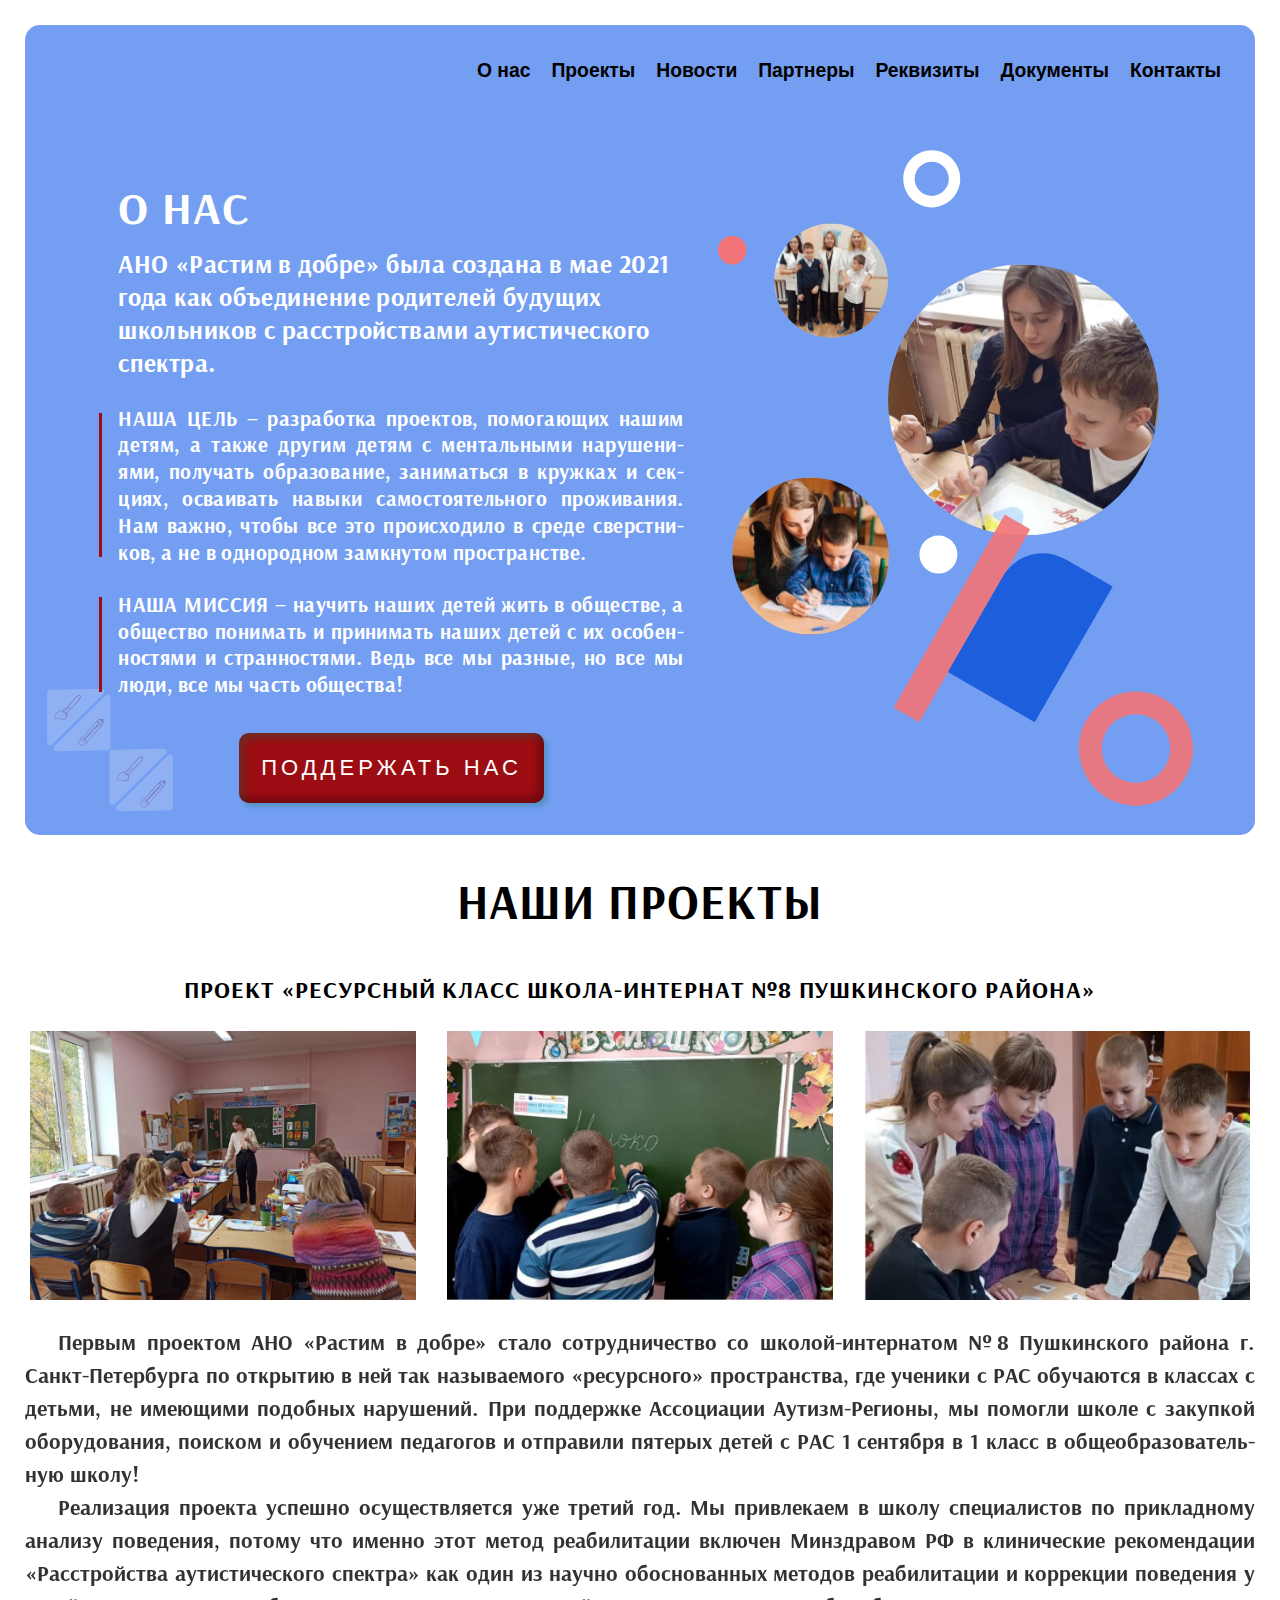
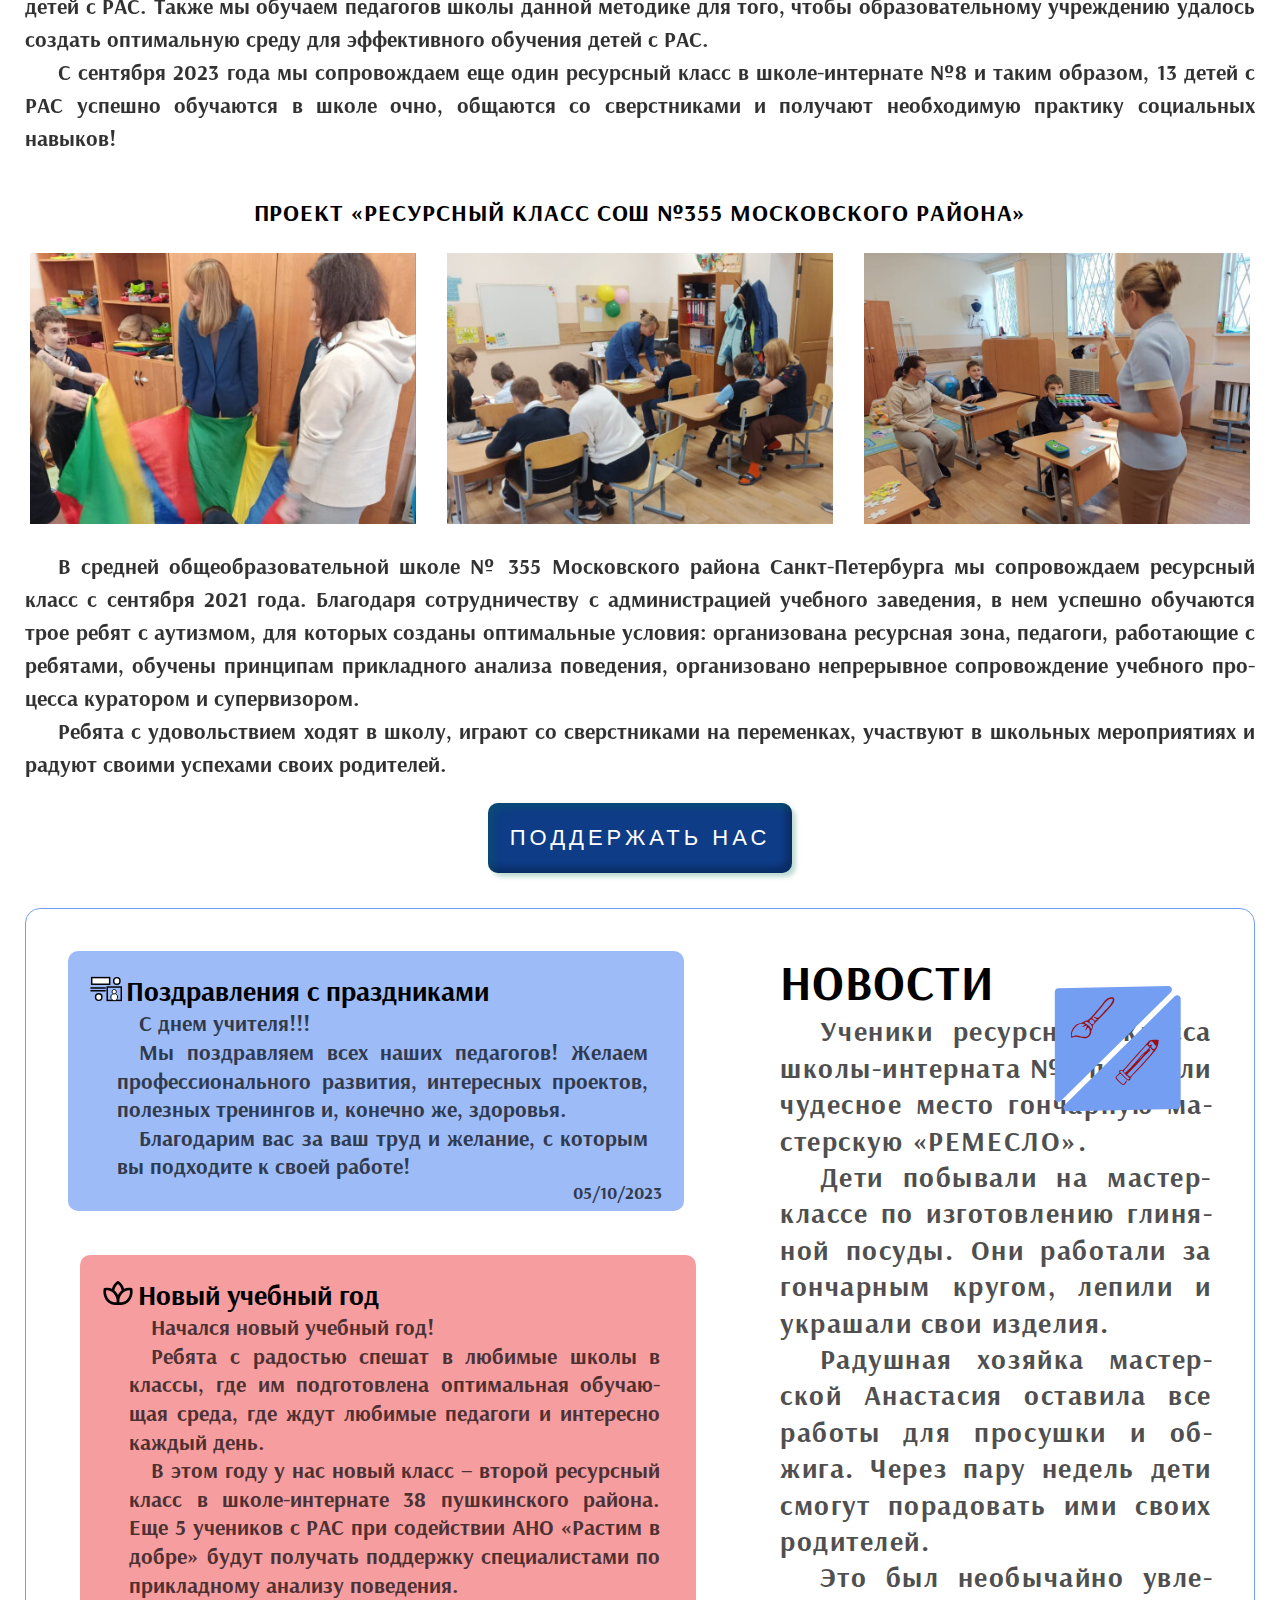
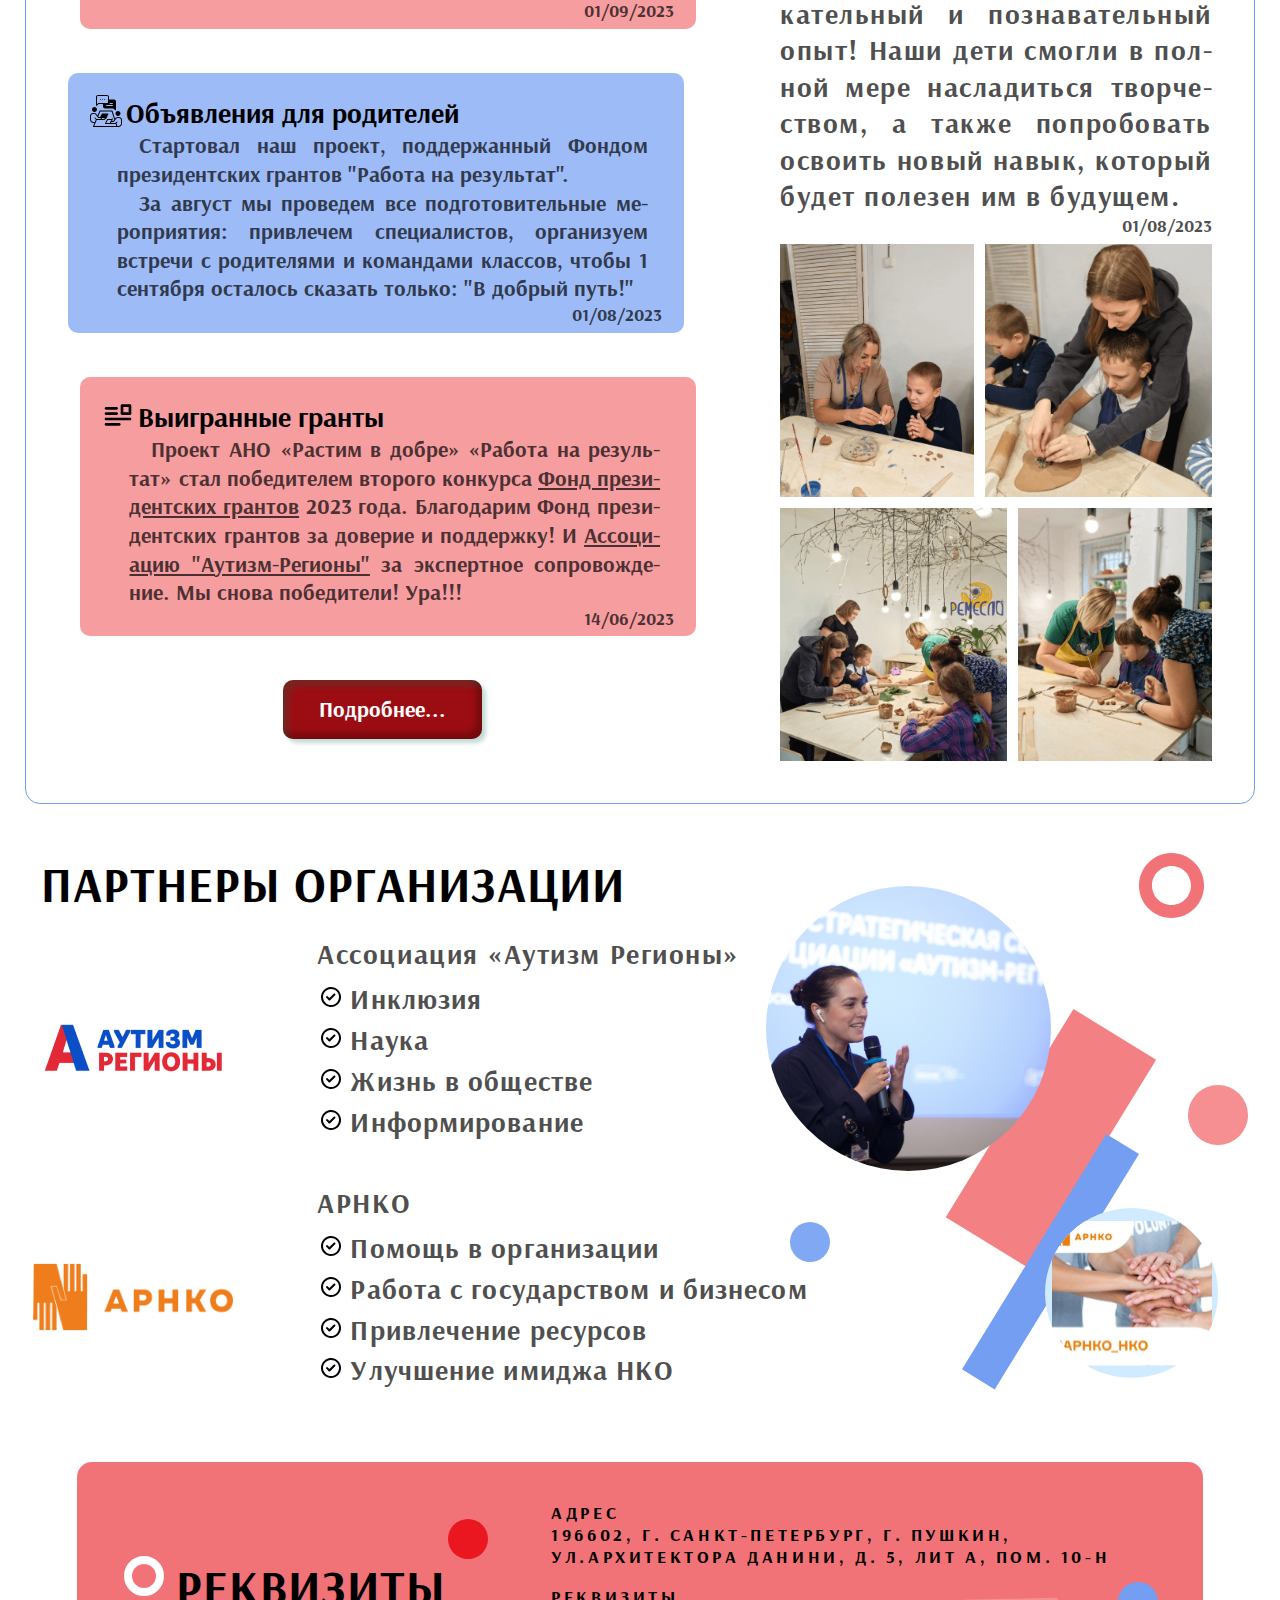
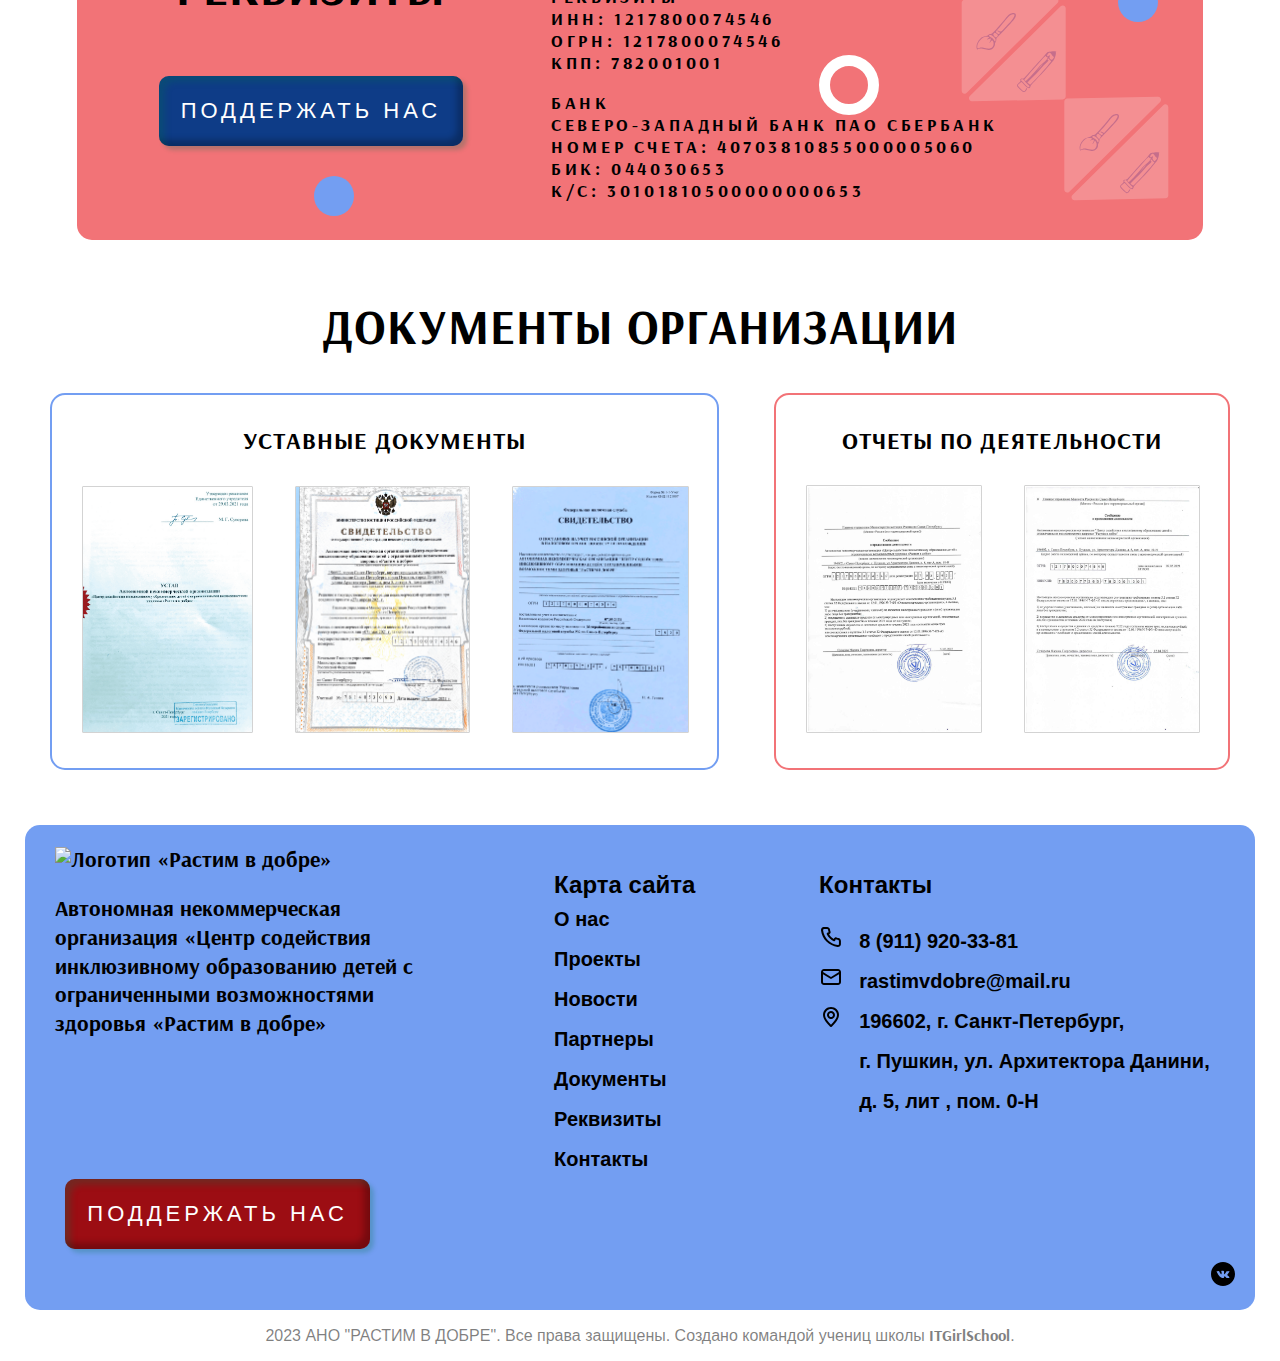
==== commit 69a29c88: "Merge pull request #33 from shepelkate/VICTORY" ====
--- a/index.html
+++ b/index.html
@@ -3,271 +3,361 @@
   <head>
     <meta charset="UTF-8" />
     <meta name="viewport" content="width=device-width, initial-scale=1.0" />
-    <link rel="stylesheet" href="./assets/style/style.css" />
-    <link rel="icon" href="./assets/icons/logo.svg" type="icon/svg" />
+    <link rel="stylesheet" type="text/css" href="./assets/style/style.css" />
+    <link rel="icon" href="./assets/icons/logo_favicon.svg" type="icon/svg" />
     <title>РАСтим в добре</title>
   </head>
 
   <body>
-    <!-- Начало блока header О нас Екатерины -->
-    <header></header>
-    <!-- Конец блока header О нас Екатерины -->
+    <header class="header">
+      <div class="header__top-container">
+        <div class="header__logo"></div>
+        <nav class="header__menu">
+          <a href="#about">О&nbsp;нас</a>
+          <a href="#projects">Проекты</a>
+          <a href="#news">Новости</a>
+          <a href="#partners">Партнеры</a>
+          <a href="#requisites">Реквизиты</a>
+          <a href="#documentation">Документы</a>
+          <a href="#contacts">Контакты</a>
+        </nav>
+        <div class="header__hamburger-container">
+          <div class="header__hamburger">
+            <span class="header__bar"></span>
+            <span class="header__bar"></span>
+            <span class="header__bar"></span>
+          </div>
+          <div class="header__mobile-menu">
+            <a href="#about" class="header__map-link">О нас</a>
+            <a href="#projects" class="header__map-link">Проекты</a>
+            <a href="#news" class="header__map-link">Новости</a>
+            <a href="#partners" class="header__map-link">Партнеры</a>
+            <a href="#requisites" class="header__map-link">Реквизиты</a>
+            <a href="#documentation" class="header__map-link">Документы</a>
+            <a href="#contacts" class="header__map-link">Контакты</a>
+          </div>
+        </div>
+      </div>
+      <div class="header__content">
+        <div class="header__content-wrapper">
+          <div class="header__about-us">
+            <div class="header__p-wrapper">
+              <div class="header__red-line hide"></div>
+              <h1 id="about">О&nbsp;НАС</h1>
+            </div>
+            <div class="header__p-wrapper">
+              <div class="header__red-line hide"></div>
+              <h2>
+                АНО «Растим в добре» была создана в мае 2021 года как
+                объединение родителей будущих школьников с расстройствами
+                аутистического спектра.
+              </h2>
+            </div>
+            <div class="header__p-wrapper">
+              <div class="header__red-line"></div>
+              <p>
+                НАША ЦЕЛЬ – разработка проектов, помогающих нашим детям, а также
+                другим детям с ментальными нарушениями, получать образование,
+                заниматься в кружках и секциях, осваивать навыки
+                самостоятельного проживания. Нам важно, чтобы все это
+                происходило в среде сверстников, а не в однородном замкнутом
+                пространстве.
+              </p>
+            </div>
+            <div class="header__p-wrapper">
+              <div class="header__red-line"></div>
+              <p>
+                НАША МИССИЯ – научить наших детей жить в обществе, а общество
+                понимать и принимать наших детей с их особенностями и
+                странностями. Ведь все мы разные, но все мы люди, все мы часть
+                общества!
+              </p>
+            </div>
+            <a
+              class="button-red header__button"
+              href="http://www.sberbank.ru/ru/s_m_business"
+              target="_blank"
+              >поддержать нас</a
+            >
+          </div>
+        </div>
+        <div class="header__content-wrapper">
+          <img
+            class="header__clipart"
+            src="./assets/icons/header_ornament.svg"
+            alt="Орнамент"
+          />
+        </div>
+      </div>
+      <div class="header__triangle-wrapper">
+        <img
+          class="header__triangle"
+          src="./assets/icons/header_footer_triangle.svg"
+          alt="Логотип с треугольниками"
+        />
+      </div>
+    </header>
     <main>
-      <!-- Ниже две кнопки для всех красная и синяя --><a
-        href="https://cloudpayments.ru/"
-        class="button-red"
-        >поддержать нас</a
-      ><a href="https://cloudpayments.ru/" class="button-blue"
-        >поддержать нас</a
-      >
-      <!-- конец=) -->
-      <!-- Начало блока Наши проекты Ники -->
-      <section class="our_projects">
-        <h2 class="our_projects__title_big title-h2" id="projects">
-          Наши проекты
-        </h2>
-        <div class="our_projects__conteiner">
-          <div class="our_projects__сard1">
-            <ul class="our_projects__image-gallery">
-              <li class="our_projects__img_project1_1">
-                <img src="./assets/images/project1_1.jpg" alt="Класс" />
-              </li>
-              <li class="our_projects__img_project1_2">
-                <img src="./assets/images/project1_2.jpg" alt="Дети у доски" />
-              </li>
-              <li class="our_projects__img_project1_3">
-                <img src="./assets/images/project1_3.jpg" alt="Дети у парты" />
-              </li>
-            </ul>
-            <h3 class="our_projects__title">
-              Проект «Ресурсный класс школа-интернат №8 пушкинского района»
+      <div class="projects">
+        <section class="projects__section">
+          <h2 class="title-h2" id="projects">Наши проекты</h2>
+          <div class="projects__сard">
+            <h3 class="title-h3">
+              Проект «Ресурсный класс школа-интернат №8 Пушкинского района»
             </h3>
-            <p class="our_projects__paragraph">
-              Первым проектом АНО «Растим в добре» стало сотрудничество со
-              школой-интернатом №8 Пушкинского района г. Санкт-Петербурга по
-              открытию в ней так называемого «ресурсного» пространства, где
-              ученики с РАС обучаются в классах с детьми, не имеющими подобных
-              нарушений. При поддержке Ассоциации Аутизм-Регионы, мы помогли
-              школе с закупкой оборудования, поиском и обучением педагогов и
-              отправили пятерых детей с РАС 1 сентября в 1 класс в
-              общеобразовательную школу !
-            </p>
-            <p class="our_projects__paragraph">
-              Реализация проекта успешно осуществляется уже третий год. Мы
-              привлекаем в школу специалистов по прикладному анализу поведения,
-              потому что именно этот метод реабилитации включен Минздравом РФ в
-              клинические рекомендации «Расстройства аутистического спектра» как
-              один из научно обоснованных методов реабилитации и коррекции
-              поведения у детей с РАС. Также мы обучаем педагогов школы данной
-              методике для того, чтобы образовательному учреждению удалось
-              создать оптимальную среду для эффективного обучения детей с РАС.
-            </p>
-            <p class="our_projects__paragraph">
-              С сентября 2023 года мы сопровождаем еще один ресурсный класс в
-              школе-интернате №8 и таким образом, 13 детей с РАС успешно
-              обучаются в школе очно, общаются со сверстниками и получают
-              необходимую практику социальных навыков !
-            </p>
-          </div>
-          <div class="our_projects__card2">
-            <ul class="our_projects__image-gallery">
-              <li class="our_projects__img_project2_1">
-                <img src="./assets/images/project2_1.jpg" alt="Дети играют" />
-              </li>
-              <li class="our_projects__img_project2_2">
-                <img
-                  src="./assets/images/project2_2.jpg"
-                  alt="Ресурсный класс"
-                />
-              </li>
-              <li class="our_projects__img_project2_3">
-                <img
-                  src="./assets/images/project2_3.jpg"
-                  alt="Учитель объясняет"
-                />
-              </li>
-            </ul>
-            <h3 class="our_projects__title">
+            <div class="projects__gallery">
+              <img
+                class="projects-img"
+                src="./assets/images/projects/project1_1.jpg"
+                alt="Класс"
+              />
+              <img
+                class="projects-img"
+                src="./assets/images/projects/project1_2.jpg"
+                alt="Дети у доски"
+              />
+              <img
+                class="projects-img"
+                src="./assets/images/projects/project1_3.jpg"
+                alt="Дети у парты"
+              />
+            </div>
+            <div class="projects__text">
+              <p class="projects__text-paragraph">
+                Первым проектом АНО «Растим в добре» стало сотрудничество со
+                школой-интернатом №8 Пушкинского района г. Санкт-Петербурга по
+                открытию в ней так называемого «ресурсного» пространства, где
+                ученики с РАС обучаются в классах с детьми, не имеющими подобных
+                нарушений. При поддержке Ассоциации Аутизм-Регионы, мы помогли
+                школе с закупкой оборудования, поиском и обучением педагогов и
+                отправили пятерых детей с РАС 1 сентября в 1 класс в
+                общеобразовательную школу!
+              </p>
+              <p class="projects__text-paragraph">
+                Реализация проекта успешно осуществляется уже третий год. Мы
+                привлекаем в школу специалистов по прикладному анализу
+                поведения, потому что именно этот метод реабилитации включен
+                Минздравом РФ в клинические рекомендации «Расстройства
+                аутистического спектра» как один из научно обоснованных методов
+                реабилитации и коррекции поведения у детей с РАС. Также мы
+                обучаем педагогов школы данной методике для того, чтобы
+                образовательному учреждению удалось создать оптимальную среду
+                для эффективного обучения детей с РАС.
+              </p>
+              <p class="projects__text-paragraph">
+                С сентября 2023 года мы сопровождаем еще один ресурсный класс в
+                школе-интернате №8 и таким образом, 13 детей с РАС успешно
+                обучаются в школе очно, общаются со сверстниками и получают
+                необходимую практику социальных навыков!
+              </p>
+            </div>
+          </div>
+          <div class="projects__сard">
+            <h3 class="title-h3">
               Проект «Ресурсный класс СОШ №355 Московского района»
             </h3>
-            <p class="our_projects__paragraph">
-              В средней общеобразовательной школе № 355 Московского района
-              Санкт-Петербурга мы сопровождаем ресурсный класс с сентября 2021
-              года. Благодаря сотрудничеству с администрацией учебного
-              заведения, в нем успешно обучаются трое ребят с аутизмом, для
-              которых созданы оптимальные условия: организована ресурсная зона,
-              педагоги, работающие с ребятами, обучены принципам прикладного
-              анализа поведения, организовано непрерывное сопровождение учебного
-              процесса куратором и супервизором.
+            <div class="projects__gallery">
+              <img
+                class="projects-img"
+                src="./assets/images/projects/project2_1.jpg"
+                alt="Дети играют"
+              />
+              <img
+                class="projects-img"
+                src="./assets/images/projects/project2_2.jpg"
+                alt="Ресурсный класс"
+              />
+              <img
+                class="projects-img"
+                src="./assets/images/projects/project2_3.jpg"
+                alt="Учитель объясняет"
+              />
+            </div>
+            <div class="projects__text">
+              <p class="projects__text-paragraph">
+                В средней общеобразовательной школе № 355 Московского района
+                Санкт-Петербурга мы сопровождаем ресурсный класс с сентября 2021
+                года. Благодаря сотрудничеству с администрацией учебного
+                заведения, в нем успешно обучаются трое ребят с аутизмом, для
+                которых созданы оптимальные условия: организована ресурсная
+                зона, педагоги, работающие с ребятами, обучены принципам
+                прикладного анализа поведения, организовано непрерывное
+                сопровождение учебного процесса куратором и супервизором.
+              </p>
+              <p class="projects__text-paragraph">
+                Ребята с удовольствием ходят в школу, играют со сверстниками на
+                переменках, участвуют в школьных мероприятиях и радуют своими
+                успехами своих родителей.
+              </p>
+            </div>
+          </div>
+          <a
+            href="http://www.sberbank.ru/ru/s_m_business"
+            target="_blank"
+            class="button-blue"
+            >поддержать нас</a
+          >
+        </section>
+      </div>
+      <div class="news">
+        <section class="news__section">
+          <div class="news__conteiner">
+            <div class="news__block-blue">
+              <div class="news__header">
+                <img
+                  class="news__icon"
+                  src="./assets/icons/news_icon_1.svg"
+                  alt="icon"
+                />
+                <h3 class="news__title-small">Поздравления с праздниками</h3>
+              </div>
+              <p class="news__paragraph-small">С днем учителя!!!</p>
+              <p class="news__paragraph-small">
+                Мы поздравляем всех наших педагогов! Желаем профессионального
+                развития, интересных проектов, полезных тренингов и, конечно же,
+                здоровья.
+              </p>
+              <p class="news__paragraph-small">
+                Благодарим вас за ваш труд и желание, с которым вы подходите к
+                своей работе!
+              </p>
+              <p class="news__date">05/10/2023</p>
+            </div>
+            <div class="news__block-red">
+              <div class="news__header">
+                <img
+                  class="news__icon"
+                  src="./assets/icons/news_icon_2.svg"
+                  alt="icon"
+                />
+                <h3 class="news__title-small">Новый учебный год</h3>
+              </div>
+              <p class="news__paragraph-small">Начался новый учебный год!</p>
+              <p class="news__paragraph-small">
+                Ребята с радостью спешат в любимые школы в классы, где им
+                подготовлена оптимальная обучающая среда, где ждут любимые
+                педагоги и интересно каждый день.
+              </p>
+              <p class="news__paragraph-small">
+                В этом году у нас новый класс – второй ресурсный класс в
+                школе-интернате 38 пушкинского района. Еще 5 учеников с РАС при
+                содействии АНО «Растим в добре» будут получать поддержку
+                специалистами по прикладному анализу поведения.
+              </p>
+              <p class="news__date">01/09/2023</p>
+            </div>
+            <div class="news__block-blue">
+              <div class="news__header">
+                <img
+                  class="news__icon"
+                  src="./assets/icons/news_icon_3.svg"
+                  alt="icon"
+                />
+                <h3 class="news__title-small">Объявления для родителей</h3>
+              </div>
+              <p class="news__paragraph-small">
+                Стартовал наш проект, поддержанный Фондом президентских грантов
+                "Работа на результат".
+              </p>
+              <p class="news__paragraph-small">
+                За август мы проведем все подготовительные мероприятия:
+                привлечем специалистов, организуем встречи с родителями и
+                командами классов, чтобы 1 сентября осталось сказать только: "В
+                добрый путь!"
+              </p>
+              <p class="news__date">01/08/2023</p>
+            </div>
+            <div class="news__block-red">
+              <div class="news__header">
+                <img
+                  class="news__icon"
+                  src="./assets/icons/news_icon_4.svg"
+                  alt="icon"
+                />
+                <h3 class="news__title-small">Выигранные гранты</h3>
+              </div>
+              <p class="news__paragraph-small">
+                Проект АНО «Растим в добре» «Работа на результат» стал
+                победителем второго конкурса
+                <a
+                  class="news__link"
+                  target="_blank"
+                  href="https://m.vk.com/pgrants"
+                  >Фонд президентских грантов</a
+                >
+                2023 года. Благодарим Фонд президентских грантов за доверие и
+                поддержку! И
+                <a
+                  class="news__link"
+                  target="_blank"
+                  href="https://vk.com/autismregions"
+                >
+                  Ассоциацию "Аутизм-Регионы"</a
+                >
+                за экспертное сопровождение. Мы снова победители! Ура!!!
+              </p>
+              <p class="news__date">14/06/2023</p>
+            </div>
+            <a
+              class="news__button"
+              target="_blank"
+              href="https://vk.com/anorastimvdobre"
+              >Подробнее...</a
+            >
+          </div>
+          <div class="news__conteiner">
+            <h2 class="news__title title-h2" id="news">Новости</h2>
+            <p class="news__paragraph">
+              Ученики ресурсного класса школы-интерната №8 посетили чудесное
+              место гончарную мастерскую «РЕМЕСЛО».
             </p>
-            <p class="our_projects__paragraph">
-              Ребята с удовольствием ходят в школу, играют со сверстниками на
-              переменках, участвуют в школьных мероприятиях и радуют своими
-              успехами своих родителей.
+            <p class="news__paragraph">
+              Дети побывали на мастер-классе по изготовлению глиняной посуды.
+              Они работали за гончарным кругом, лепили и украшали свои изделия.
             </p>
-          </div>
-          <div class="our_projects__button">
-            <a href="https://cloudpayments.ru/" class="button-blue"
-              >поддержать нас</a
-            >
-          </div>
-        </div>
-      </section>
-      <!-- Конец блока Наши проекты Ники -->
-      <!-- Начало блока Новости Юлии -->
-      <section class="news">
-        <div class="news__conteiner">
-          <div class="news__block_blue">
-            <div class="news_header">
-              <img
-                class="news__icon"
-                src="assets/icons/news_icon_1.svg"
-                alt="icon"
-              />
-              <h3 class="news__title_small">Поздравления с праздниками</h3>
-            </div>
-            <p class="news__paragraph_small">С днем учителя!!!</p>
-            <p class="news__paragraph_small">
-              Мы поздравляем всех наших педагогов! Желаем профессионального
-              развития, интересных проектов, полезных тренингов и, конечно же,
-              здоровья.
+            <p class="news__paragraph">
+              Радушная хозяйка мастерской Анастасия оставила все работы для
+              просушки и обжига. Через пару недель дети смогут порадовать ими
+              своих родителей.
             </p>
-            <p class="news__paragraph_small">
-              Благодарим вас за ваш труд и желание, с которым вы подходите к
-              своей работе!
+            <p class="news__paragraph">
+              Это был необычайно увлекательный и познавательный опыт! Наши дети
+              смогли в полной мере насладиться творчеством, а также попробовать
+              освоить новый навык, который будет полезен им в будущем.
             </p>
-            <p class="news__date">05/10/2023</p>
-          </div>
-          <div class="news__block_red">
-            <div class="news_header">
-              <img
-                class="news__icon"
-                src="assets/icons/news_icon_2.svg"
-                alt="icon"
-              />
-              <h3 class="news__title_small">Новый учебный год</h3>
-            </div>
-            <p class="news__paragraph_small">Начался новый учебный год!</p>
-            <p class="news__paragraph_small">
-              Ребята с радостью спешат в любимые школы в классы, где им
-              подготовлена оптимальная обучающая среда, где ждут любимые
-              педагоги и интересно каждый день.
-            </p>
-            <p class="news__paragraph_small">
-              В этом году у нас новый класс – второй ресурсный класс в
-              школе-интернате 38 пушкинского района. Еще 5 учеников с РАС при
-              содействии АНО «Растим в добре» будут получать поддержку
-              специалистами по прикладному анализу поведения.
-            </p>
-            <p class="news__date">01/09/2023</p>
-          </div>
-          <div class="news__block_blue">
-            <div class="news_header">
-              <img
-                class="news__icon"
-                src="assets/icons/news_icon_3.svg"
-                alt="icon"
-              />
-              <h3 class="news__title_small">Объявления для родителей</h3>
-            </div>
-            <p class="news__paragraph_small">
-              Стартовал наш проект, поддержанный Фондом президентских грантов
-              "Работа на результат".
-            </p>
-            <p class="news__paragraph_small">
-              За август мы проведем все подготовительные мероприятия: привлечем
-              специалистов, организуем встречи с родителями и командами классов,
-              чтобы 1 сентября осталось сказать только: "В добрый путь!"
-            </p>
-            <p class="news__date">01/08/2023</p>
-          </div>
-          <div class="news__block_red">
-            <div class="news_header">
-              <img
-                class="news__icon"
-                src="assets/icons/news_icon_4.svg"
-                alt="icon"
-              />
-              <h3 class="news__title_small">Выигранные гранты</h3>
-            </div>
-            <p class="news__paragraph_small">
-              Проект АНО «Растим в добре» «Работа на результат» стал победителем
-              второго конкурса
-              <a
-                class="news__link"
-                target="_blank"
-                href="https://m.vk.com/pgrants"
-                >Фонд президентских грантов</a
-              >
-              2023 года. Благодарим Фонд президентских грантов за доверие и
-              поддержку! И
-              <a
-                class="news__link"
-                target="_blank"
-                href="https://vk.com/autismregions"
-              >
-                Ассоциацию "Аутизм-Регионы"</a
-              >
-              за экспертное сопровождение. Мы снова победители! Ура!!!
-            </p>
-            <p class="news__date">14/06/2023</p>
-          </div>
-          <a class="news__button" target="_blank" href="#">Подробнее...</a>
-        </div>
-        <div class="news__conteiner">
-          <h2 class="news__title title-h2">Новости</h2>
-          <p class="news__paragraph">
-            Ученики ресурсного класса школы-интерната №8 посетили чудесное место
-            гончарную мастерскую «РЕМЕСЛО».
-          </p>
-          <p class="news__paragraph">
-            Дети побывали на мастер-классе по изготовлению глиняной посуды. Они
-            работали за гончарным кругом, лепили и украшали свои изделия.
-          </p>
-          <p class="news__paragraph">
-            Радушная хозяйка мастерской Анастасия оставила все работы для
-            просушки и обжига. Через пару недель дети смогут порадовать ими
-            своих родителей.
-          </p>
-          <p class="news__paragraph">
-            Это был необычайно увлекательный и познавательный опыт! Наши дети
-            смогли в полной мере насладиться творчеством, а также попробовать
-            освоить новый навык, который будет полезен им в будущем.
-          </p>
-          <img
-            class="news__triangle"
-            src="assets/icons/block_news_triangle.svg"
-            alt="news_triangle"
-          />
-          <div class="news__img">
-            <p class="news__date">01/08/2023</p>
-            <div class="news__block-img">
-              <img
-                src="assets/images/news_1.png"
-                alt="img-news"
-                class="news__img-1"
-              />
-              <img
-                src="assets/images/news_3.png"
-                alt="img-news"
-                class="news__img-2"
-              />
-              <img
-                src="assets/images/news_4.png"
-                alt="img-news"
-                class="news__img-3"
-              />
-              <img
-                src="assets/images/news_2.png"
-                alt="img-news"
-                class="news__img-4"
-              />
-            </div>
-          </div>
-        </div>
-      </section>
-      <!-- Конец блока Новости Юлии -->
-      <!-- Начало блока Партнеры Елены -->
+            <img
+              class="news__triangle"
+              src="./assets/icons/block_news_triangle.svg"
+              alt="news_triangle"
+            />
+            <div class="news__img">
+              <p class="news__date">01/08/2023</p>
+              <div class="news__block-img">
+                <img
+                  src="./assets/images/news/news_1.png"
+                  alt="img-news"
+                  class="news__img-1"
+                />
+                <img
+                  src="./assets/images/news/news_2.png"
+                  alt="img-news"
+                  class="news__img-2"
+                />
+                <img
+                  src="./assets/images/news/news_3.png"
+                  alt="img-news"
+                  class="news__img-3"
+                />
+                <img
+                  src="./assets/images/news/news_4.png"
+                  alt="img-news"
+                  class="news__img-4"
+                />
+              </div>
+            </div>
+          </div>
+        </section>
+      </div>
       <section class="partners">
         <div class="partners__main">
           <h2 class="partners__title title-h2" id="partners">
@@ -276,12 +366,12 @@
           <div class="partners__container">
             <div class="partners__item1 partners__item1_logo">
               <img
-                src="assets/icons/partners__logo_region.png"
+                src="./assets/images/partners/partners__logo_region.png"
                 alt="logo-regions"
               />
             </div>
-            <div class="partners__item1 partners__item1_list">
-              <span>Ассоциация «Аутизм Регионы»</span>
+            <div class="partners__item1 partners__item-list">
+              <span>Ассоциация «Аутизм&nbsp;Регионы»</span>
               <ul>
                 <li>Инклюзия</li>
                 <li>Наука</li>
@@ -291,11 +381,11 @@
             </div>
             <div class="partners__item2 partners__item2_logo">
               <img
-                src="assets/icons/partners__logo_arnko.png"
+                src="./assets/images/partners/partners__logo_arnko.png"
                 alt="logo-arnko"
               />
             </div>
-            <div class="partners__item2 partners__item2_list">
+            <div class="partners__item2 partners__item-list">
               <span>АРНКО</span>
               <ul>
                 <li>Помощь в организации</li>
@@ -306,15 +396,12 @@
             </div>
           </div>
         </div>
-        <div class="partners__aside">
-          <img
-            src="assets/images/partners__aside.svg"
-            alt="partners-picture-group"
-          />
-        </div>
+        <img
+          class="partners__aside"
+          src="./assets/icons/partners__aside.svg"
+          alt="partners-picture-group"
+        />
       </section>
-      <!-- Конец блока Партнеры Елены -->
-      <!-- Начало блока Реквизиты и документы Виктории -->
       <section class="requisites">
         <div class="requisites__white-circle-small"></div>
         <div class="requisites__blue-circle-small-one"></div>
@@ -324,166 +411,228 @@
         <img
           src="./assets/icons/block_requisites_triangle.svg"
           alt="triangle"
-          class="triangle-top"
-        /><img
-          src="./assets/icons/block_requisites_triangle.svg"
-          alt="triangle"
-          class="triangle-bottom"
+          class="triangle-requisites"
         />
-        <div class="requisites__wrapper">
+
+        <div class="requisites-wrapper">
           <div class="requisites__title">
             <h2 class="title-h2" id="requisites">реквизиты</h2>
-            <a href="https://cloudpayments.ru/" class="button-blue"
+            <a
+              href="http://www.sberbank.ru/ru/s_m_business"
+              target="_blank"
+              class="button-blue"
               >поддержать нас</a
             >
           </div>
           <div class="requisites__info">
-            <p class="requisites__info-point">
-              АДРЕС<br />196602, г.Санкт-Петербург, г. Пушкин,
-              <br />ул.Архитектора Данини, д. 5, лит А, пом. 10-Н
+            <p>
+              АДРЕС<br />
+              196602, г.&nbsp;Санкт-Петербург, г.&nbsp;Пушкин,
+              ул.Архитектора&nbsp;Данини, д.&nbsp;5, лит&nbsp;А, пом.&nbsp;10-Н
             </p>
-            <p class="requisites__info-point">
-              РЕКВИЗИТЫ<br />ИНН: 1217800074546<br />ОГРН: 1217800074546<br />КПП:
-              782001001
+            <p>
+              РЕКВИЗИТЫ<br />
+              ИНН:&nbsp;1217800074546<br />
+              ОГРН:&nbsp;1217800074546<br />
+              КПП:&nbsp;782001001
             </p>
-            <p class="requisites__info-point">
-              БАНК<br />Северо-Западный банк ПАО СБЕРБАНК<br />Номер счета:
-              40703810855000005060<br />БИК: 044030653<br />К/с:
-              30101810500000000653
+            <p>
+              БАНК<br />
+              Северо-Западный&nbsp;банк ПАО&nbsp;СБЕРБАНК<br />
+              Номер&nbsp;счета: 40703810855000005060<br />
+              БИК:&nbsp;044030653<br />
+              К/с:&nbsp;30101810500000000653
             </p>
           </div>
         </div>
       </section>
-      <section class="documentation"></section>
-      <!-- Конец блока Реквизиты и документы Виктории -->
+
+      <div class="documentation">
+        <section class="documentation__section">
+          <h2 class="title-h2" id="documentation">Документы организации</h2>
+          <div class="documentation-wrapper">
+            <div class="documentation__charter-wrapper">
+              <h3 class="title-h3">уставные документы</h3>
+              <div class="documentation__charter">
+                <a href="./assets/pdf_documents/charter.pdf" target="_blank"
+                  ><img
+                    class="documentation-img"
+                    src="./assets/images/img_documents/charter.png"
+                    alt="charter"
+                /></a>
+                <a
+                  href="./assets/pdf_documents/registration_certificate.pdf"
+                  target="_blank"
+                  ><img
+                    class="documentation-img"
+                    src="./assets/images/img_documents/registration_certificate.png"
+                    alt="registration_certificate"
+                /></a>
+                <a
+                  href="./assets/pdf_documents/federal_tax_service.pdf"
+                  target="_blank"
+                  ><img
+                    class="documentation-img"
+                    src="./assets/images/img_documents/federal_tax_service.png"
+                    alt="federal_tax_service"
+                /></a>
+              </div>
+            </div>
+            <div class="documentation__report-wrapper">
+              <h3 class="title-h3">Отчеты по деятельности</h3>
+              <div class="documentation__report">
+                <a
+                  href="./assets/pdf_documents/certificate_ministry_of_justice_2021.PDF"
+                  target="_blank"
+                  ><img
+                    class="documentation-img"
+                    src="./assets/images/img_documents/certificate_ministry_of_justice_2021.jpg"
+                    alt="certificate_ministry_of_justice_2021"
+                /></a>
+                <a
+                  href="./assets/pdf_documents/certificate_ministry_of_justice_2022.PDF"
+                  target="_blank"
+                  ><img
+                    class="documentation-img"
+                    src="./assets/images/img_documents/certificate_ministry_of_justice_2022.jpg"
+                    alt="certificate_ministry_of_justice_2022"
+                /></a>
+              </div>
+            </div>
+          </div>
+        </section>
+      </div>
     </main>
-    <!-- Начало блока footer Полины -->
     <footer class="footer">
-      <div class="hamburger__container">
-        <div class="hamburger">
-          <span class="bar"></span>
-          <span class="bar"></span>
-          <span class="bar"></span>
+      <div class="footer__hamburger-container">
+        <div class="footer__hamburger">
+          <span class="footer__bar"></span>
+          <span class="footer__bar"></span>
+          <span class="footer__bar"></span>
         </div>
-        <section class="menu">
-          <h3 class="map__header">Карта сайта</h3>
-          <ul class="map__list">
-            <li class="map__item">
-              <a href="" class="map__link">О нас</a>
-            </li>
-            <li class="map__item">
-              <a href="#projects" class="map__link">Проекты</a>
-            </li>
-            <li class="map__item">
-              <a href="#news" class="map__link">Новости</a>
-            </li>
-            <li class="map__item">
-              <a href="#partners" class="map__link">Партнеры</a>
-            </li>
-            <li class="map__item">
-              <a href="" class="map__link">Документы</a>
-            </li>
-            <li class="map__item">
-              <a href="#requisites" class="map__link">Реквизиты</a>
-            </li>
-            <li class="map__item">
-              <a href="" class="map__link">Контакты</a>
-            </li>
-          </ul>
-        </section>
-      </div>
-      <div class="container-f">
-        <section class="about-f">
-          <img src="assets/icons/логотип.svg" alt="" class="about-f__logo" />
-          <p class="about-f__text">
+        <nav class="footer__mobile-menu">
+          <a href="#about" class="footer__map-link">О нас</a>
+          <a href="#projects" class="footer__map-link">Проекты</a>
+          <a href="#news" class="footer__map-link">Новости</a>
+          <a href="#partners" class="footer__map-link">Партнеры</a>
+          <a href="#documentation" class="footer__map-link">Документы</a>
+          <a href="#requisites" class="footer__map-link">Реквизиты</a>
+          <a href="#contacts" class="footer__map-link">Контакты</a>
+        </nav>
+      </div>
+      <div class="footer__container-f">
+        <div class="footer__about-f">
+          <img
+            src="./assets/icons/logo_header.svg"
+            alt="Логотип «Растим в добре»"
+            class="footer__about-logo"
+          />
+          <p class="footer__about-text">
             Автономная некоммерческая организация «Центр содействия инклюзивному
             образованию детей с ограниченными возможностями здоровья «Растим в
             добре»
           </p>
-        </section>
+        </div>
 
-        <section class="map">
-          <h3 class="map__header">Карта сайта</h3>
-          <ul class="map__list">
-            <li class="map__item">
-              <a href="" class="map__link">О нас</a>
-            </li>
-            <li class="map__item">
-              <a href="#projects" class="map__link">Проекты</a>
-            </li>
-            <li class="map__item">
-              <a href="#news" class="map__link">Новости</a>
-            </li>
-            <li class="map__item">
-              <a href="#partners" class="map__link">Партнеры</a>
-            </li>
-            <li class="map__item">
-              <a href="" class="map__link">Документы</a>
-            </li>
-            <li class="map__item">
-              <a href="#requisites" class="map__link">Реквизиты</a>
-            </li>
-            <li class="map__item">
-              <a href="" class="map__link">Контакты</a>
+        <section class="footer__map">
+          <h3 class="footer__map-header">Карта сайта</h3>
+          <ul class="footer__map-list">
+            <li class="footer__map-item">
+              <a href="#about" class="footer__map-link">О нас</a>
+            </li>
+            <li class="footer__map-item">
+              <a href="#projects" class="footer__map-link">Проекты</a>
+            </li>
+            <li class="footer__map-item">
+              <a href="#news" class="footer__map-link">Новости</a>
+            </li>
+            <li class="footer__map-item">
+              <a href="#partners" class="footer__map-link">Партнеры</a>
+            </li>
+            <li class="footer__map-item">
+              <a href="#documentation" class="footer__map-link">Документы</a>
+            </li>
+            <li class="footer__map-item">
+              <a href="#requisites" class="footer__map-link">Реквизиты</a>
+            </li>
+            <li class="footer__map-item">
+              <a href="#contacts" class="footer__map-link">Контакты</a>
             </li>
           </ul>
         </section>
-        <section class="contacts">
-          <h3 class="contacts__header">Контакты</h3>
-          <ul class="contacts__list">
-            <li class="contacts__item">
-              <a class="contacts__link phone" href="tel:+79119203381"
+        <section class="footer__contacts">
+          <h3 class="footer__contacts-header" id="contacts">Контакты</h3>
+          <ul class="footer__contacts-list">
+            <li class="footer__contacts-item">
+              <a
+                class="footer__contacts-link footer__phone"
+                href="tel:+79119203381"
+                target="_blank"
                 >8 (911) 920-33-81</a
               >
             </li>
-            <li class="contacts__item">
-              <a class="contacts__link mail" href="mailto:rastimvdobre@mail.ru"
+            <li class="footer__contacts-item">
+              <a
+                class="footer__contacts-link footer__mail"
+                href="mailto:rastimvdobre@mail.ru"
+                target="_blank"
                 >rastimvdobre@mail.ru</a
               >
             </li>
 
-            <li class="contacts__item">
-              <a href="" class="contacts__link address"
-                >196602, г. Санкт-Петербург, г. Пушкин, ул. Архитектора Данини,
-                д. 5, лит А, пом. 10-Н</a
+            <li class="footer__contacts-item">
+              <a
+                href="https://yandex.ru/maps/-/CDaGvQJr"
+                target="_blank"
+                class="footer__contacts-link footer__address"
+                >196602, г.&nbsp;Санкт-Петербург, г.&nbsp;Пушкин, ул.
+                Архитектора&nbsp;Данини, д.&nbsp;5, лит&nbsp;, пом.&nbsp;0-Н</a
               >
             </li>
           </ul>
         </section>
       </div>
-      <a href="https://cloudpayments.ru/" class="about-f__button button-red"
+      <a
+        href="http://www.sberbank.ru/ru/s_m_business"
+        target="_blank"
+        class="footer__about-button button-red"
         >поддержать нас</a
       >
-      <section class="social">
-        <ul class="social__list">
-          <li class="social__item">
-            <a href="" class="social__link"
-              ><img src="/assets/icons/footer_vk_icon.svg" alt="VK"
+      <div class="footer__social">
+        <ul class="footer__social-list">
+          <li class="footer__social__item" style="display: none">
+            <a href="" class="footer__social-link" target="_blank"
+              ><img src="./assets/icons/footer_wa_icon.svg" alt="WhatsApp"
             /></a>
           </li>
-          <li class="social__item">
-            <a href="" class="social__link"
-              ><img src="/assets/icons/footer_wa_icon.svg" alt="WhatsApp"
+          <li class="footer__social-item">
+            <a
+              href="https://vk.com/anorastimvdobre"
+              target="_blank"
+              class="footer__social-link"
+              ><img src="./assets/icons/footer_vk_icon.svg" alt="VK"
             /></a>
           </li>
-          <li class="social__item">
-            <a href="" class="social__link"
-              ><img src="/assets/icons/footer_tg_icon.svg" alt="Telegram"
+          <li class="footer__social__item" style="display: none">
+            <a href="" target="_blank" class="footer__social-link"
+              ><img src="./assets/icons/footer_tg_icon.svg" alt="Telegram"
             /></a>
           </li>
         </ul>
-      </section>
-      <section class="copyright">
-        <span class="copyright__text"
-          >2023 АНО "РАСТИМ В ДОБРЕ". Все права защищены.</span
-        >
-        <span class="copyright__authors">
-          Создано командой учениц школы
-          <a href="#" class="copyrigth__link">itgirlschool.com</a>
-        </span>
-      </section>
+      </div>
     </footer>
-    <!-- Конец блока footer Полины -->
-    <script src="assets/scripts/hamburger.js"></script>
+    <div class="copyright">
+      <p class="copyright__text">
+        2023&nbsp;АНО&nbsp;"РАСТИМ&nbsp;В&nbsp;ДОБРЕ".
+        Все&nbsp;права&nbsp;защищены.
+        Создано&nbsp;командой&nbsp;учениц&nbsp;школы&nbsp;<a
+          href="https://itgirlschool.com"
+          target="_blank"
+          >ITGirlSchool</a
+        >.
+      </p>
+    </div>
+    <script src="./assets/scripts/header_hamburger.js"></script>
+    <script src="./assets/scripts/hamburger.js"></script>
   </body>
 </html>
--- a/assets/style/style.css
+++ b/assets/style/style.css
@@ -6,12 +6,9 @@
  * 1. Correct the line height in all browsers.
  * 2. Prevent adjustments of font size after orientation changes in iOS.
  */
-@import url("https://fonts.googleapis.com/css2?family=Nunito+Sans:opsz,wght@6..12,400;6..12,700&display=swap");
 html {
-  line-height: 1.15;
-  /* 1 */
-  -webkit-text-size-adjust: 100%;
-  /* 2 */
+  line-height: 1.15; /* 1 */
+  -webkit-text-size-adjust: 100%; /* 2 */
 }
 
 /* Sections
@@ -46,12 +43,9 @@
  * 2. Show the overflow in Edge and IE.
  */
 hr {
-  box-sizing: content-box;
-  /* 1 */
-  height: 0;
-  /* 1 */
-  overflow: visible;
-  /* 2 */
+  box-sizing: content-box; /* 1 */
+  height: 0; /* 1 */
+  overflow: visible; /* 2 */
 }
 
 /**
@@ -59,10 +53,8 @@
  * 2. Correct the odd `em` font sizing in all browsers.
  */
 pre {
-  font-family: monospace, monospace;
-  /* 1 */
-  font-size: 1em;
-  /* 2 */
+  font-family: monospace, monospace; /* 1 */
+  font-size: 1em; /* 2 */
 }
 
 /* Text-level semantics
@@ -79,13 +71,9 @@
  * 2. Add the correct text decoration in Chrome, Edge, IE, Opera, and Safari.
  */
 abbr[title] {
-  border-bottom: none;
-  /* 1 */
-  text-decoration: underline;
-  /* 2 */
-  -webkit-text-decoration: underline dotted;
-          text-decoration: underline dotted;
-  /* 2 */
+  border-bottom: none; /* 1 */
+  text-decoration: underline; /* 2 */
+  text-decoration: underline dotted; /* 2 */
 }
 
 /**
@@ -103,10 +91,8 @@
 code,
 kbd,
 samp {
-  font-family: monospace, monospace;
-  /* 1 */
-  font-size: 1em;
-  /* 2 */
+  font-family: monospace, monospace; /* 1 */
+  font-size: 1em; /* 2 */
 }
 
 /**
@@ -156,14 +142,10 @@
 optgroup,
 select,
 textarea {
-  font-family: inherit;
-  /* 1 */
-  font-size: 100%;
-  /* 1 */
-  line-height: 1.15;
-  /* 1 */
-  margin: 0;
-  /* 2 */
+  font-family: inherit; /* 1 */
+  font-size: 100%; /* 1 */
+  line-height: 1.15; /* 1 */
+  margin: 0; /* 2 */
 }
 
 /**
@@ -231,18 +213,12 @@
  *    `fieldset` elements in all browsers.
  */
 legend {
-  box-sizing: border-box;
-  /* 1 */
-  color: inherit;
-  /* 2 */
-  display: table;
-  /* 1 */
-  max-width: 100%;
-  /* 1 */
-  padding: 0;
-  /* 3 */
-  white-space: normal;
-  /* 1 */
+  box-sizing: border-box; /* 1 */
+  color: inherit; /* 2 */
+  display: table; /* 1 */
+  max-width: 100%; /* 1 */
+  padding: 0; /* 3 */
+  white-space: normal; /* 1 */
 }
 
 /**
@@ -265,10 +241,8 @@
  */
 [type=checkbox],
 [type=radio] {
-  box-sizing: border-box;
-  /* 1 */
-  padding: 0;
-  /* 2 */
+  box-sizing: border-box; /* 1 */
+  padding: 0; /* 2 */
 }
 
 /**
@@ -284,10 +258,8 @@
  * 2. Correct the outline style in Safari.
  */
 [type=search] {
-  -webkit-appearance: textfield;
-  /* 1 */
-  outline-offset: -2px;
-  /* 2 */
+  -webkit-appearance: textfield; /* 1 */
+  outline-offset: -2px; /* 2 */
 }
 
 /**
@@ -302,10 +274,8 @@
  * 2. Change font properties to `inherit` in Safari.
  */
 ::-webkit-file-upload-button {
-  -webkit-appearance: button;
-  /* 1 */
-  font: inherit;
-  /* 2 */
+  -webkit-appearance: button; /* 1 */
+  font: inherit; /* 2 */
 }
 
 /* Interactive
@@ -313,6 +283,10 @@
 /*
  * Add the correct display in Edge, IE 10+, and Firefox.
  */
+details {
+  display: block;
+}
+
 /*
  * Add the correct display in all browsers.
  */
@@ -342,9 +316,9 @@
   font-weight: 700;
 }
 @font-face {
-  font-family: "Arsenal_Regular";
-  src: url(../fonts/Arsenal_Regular.woff2) format("woff2"), url(../fonts/Arsenal_Regular.woff) format("woff");
-  font-weight: 700;
+  font-family: "NunitoSans";
+  src: url(../fonts/NunitoSans_10pt-Regular.woff2) format("woff2"), url(../fonts/NunitoSans_10pt-Regular.woff) format("woff");
+  font-weight: 400;
 }
 *,
 *::before,
@@ -356,6 +330,7 @@
 
 html {
   font-size: 22px;
+  scroll-behavior: smooth;
 }
 
 body {
@@ -415,7 +390,7 @@
   box-sizing: border-box;
   color: white;
   background: #9c0d13;
-  font-family: "Nunito_Sans", Arial, sans-serif;
+  font-family: "NunitoSans", Arial, sans-serif;
   line-height: normal;
   letter-spacing: 4px;
   box-shadow: 4px 4px 4px 0px rgba(3, 116, 76, 0.25), 6px 6px 6px 0px rgba(3, 116, 76, 0.25) inset, -6px -6px 6px 0px rgba(0, 0, 0, 0.25) inset;
@@ -439,7 +414,7 @@
 
 .button-red:hover {
   background: #f27377;
-  color: black;
+  color: #000;
 }
 
 .button-blue {
@@ -448,7 +423,7 @@
   box-sizing: border-box;
   color: white;
   background: #0e3c87;
-  font-family: "Nunito_Sans", Arial, sans-serif;
+  font-family: "NunitoSans", Arial, sans-serif;
   line-height: normal;
   letter-spacing: 4px;
   box-shadow: 4px 4px 4px 0px rgba(3, 116, 76, 0.25), 6px 6px 6px 0px rgba(3, 116, 76, 0.25) inset, -6px -6px 6px 0px rgba(0, 0, 0, 0.25) inset;
@@ -471,7 +446,7 @@
 
 .button-blue:hover {
   background: #739ef2;
-  color: black;
+  color: #000;
 }
 
 .header {
@@ -511,7 +486,7 @@
   justify-content: space-between;
 }
 .header__top-container .header__logo {
-  background-image: url(../icons/логотип.svg);
+  background-image: url(../icons/logo_header.svg);
   background-attachment: local;
   background-repeat: no-repeat;
   background-size: cover;
@@ -556,14 +531,14 @@
 }
 .header__top-container .header__menu a {
   color: var(--unnamed, var(--unnamed, #000));
-  font-family: "Nunito Sans", sans-serif;
+  font-family: "NunitoSans", Arial, sans-serif;
   font-weight: bold;
   text-overflow: ellipsis;
   font-size: calc(18px + 2 * (100vw - 960px) / 480);
 }
 .header__top-container .header__menu a:hover {
   text-decoration: underline;
-  scale: 1.1;
+  transform: scale(1.1);
 }
 @media screen and (min-width: 1440px) {
   .header__top-container .header__menu {
@@ -580,9 +555,13 @@
   }
 }
 .header__top-container .header__hamburger-container {
-  position: relative;
-  margin-top: 1.1rem;
-  margin-right: 1.59rem;
+  position: absolute;
+  top: 0;
+  right: 0;
+  width: 400px;
+  height: 400px;
+  pointer-events: none;
+  overflow-x: hidden;
 }
 @media screen and (min-width: 960px) {
   .header__top-container .header__hamburger-container {
@@ -595,12 +574,14 @@
   position: relative;
   z-index: 2;
   padding: 10px;
+  pointer-events: all;
 }
 .header__top-container .header__hamburger-container .header__bar {
   display: block;
   width: 30px;
   height: 2px;
   margin: 10px auto;
+  -webkit-transition: all 0.3s ease-in-out;
   transition: all 0.3s ease-in-out;
   background-color: #101010;
 }
@@ -614,12 +595,9 @@
   transform: translateY(-12px) rotate(-45deg);
 }
 .header__top-container .header__hamburger-container .header__mobile-menu {
-  display: none;
-}
-.header__top-container .header__hamburger-container .header__mobile-menu.active {
   position: absolute;
   top: 0;
-  right: 0;
+  right: -300px;
   z-index: 99;
   background-color: rgba(255, 255, 255, 0.9);
   box-shadow: 4px 4px 4px 0px rgba(3, 116, 76, 0.25);
@@ -635,14 +613,43 @@
   margin-right: 0.5rem;
   margin-top: 2.4rem;
   min-width: 9.36rem;
-}
-.header__top-container .header__hamburger-container .header__mobile-menu.active .header__map-link {
-  font-family: "Nunito Sans", sans-serif;
+  -webkit-transition: all 0.4s ease;
+  -moz-transition: all 0.4s ease;
+  -ms-transition: all 0.4s ease;
+  transition: all 0.4s ease;
+}
+.header__top-container .header__hamburger-container .header__mobile-menu .header__map-link {
+  font-family: "NunitoSans", Arial, sans-serif;
   font-size: 1.3rem;
   font-style: normal;
   font-weight: 400;
   line-height: normal;
   margin: 0;
+}
+.header__top-container .header__hamburger-container .header__mobile-menu.active {
+  position: absolute;
+  top: 0;
+  right: 0;
+  z-index: 99;
+  background-color: rgba(255, 255, 255, 0.9);
+  box-shadow: 4px 4px 4px 0px rgba(3, 116, 76, 0.25);
+  border-radius: 0.68rem;
+  display: flex;
+  gap: 0.1rem;
+  flex-wrap: nowrap;
+  align-content: center;
+  justify-content: center;
+  flex-direction: column;
+  align-items: flex-start;
+  padding-left: 0.45rem;
+  margin-right: 0.5rem;
+  margin-top: 2.4rem;
+  min-width: 9.36rem;
+  pointer-events: all;
+  -webkit-transition: all 0.4s ease;
+  -moz-transition: all 0.4s ease;
+  -ms-transition: all 0.4s ease;
+  transition: all 0.4s ease;
 }
 .header__top-container .header__hamburger-container .header__mobile-menu.active .header__map-link:hover {
   text-decoration: underline;
@@ -716,17 +723,15 @@
 }
 .header__content .header__about-us .header__p-wrapper h1 {
   color: var(--unnamed, var(--unnamed, #fff));
-  font-family: "Arsenal_Bold";
   font-size: calc(40px + 8 * (100vw - 960px) / 480);
   font-style: normal;
   font-weight: 700;
-  line-height: 130%; /* 2.83636rem */
+  line-height: 130%;
   letter-spacing: 0.04364rem;
   margin: 1.36rem 0 -0.69rem;
 }
 .header__content .header__about-us .header__p-wrapper h2 {
   color: var(--unnamed, var(--unnamed, #fff));
-  font-family: "Arsenal_Bold";
   font-size: calc(20px + 8 * (100vw - 960px) / 480);
   font-style: normal;
   font-weight: 700;
@@ -737,7 +742,7 @@
 .header__content .header__about-us .header__p-wrapper p {
   color: var(--unnamed, var(--unnamed, #fff));
   text-align: justify;
-  font-family: "Arsenal_Bold";
+  hyphens: auto;
   font-size: calc(18px + 4 * (100vw - 960px) / 480);
   line-height: 130%; /* 1.3rem */
   letter-spacing: 0.02rem;
@@ -847,6 +852,7 @@
   margin-top: 1.59rem;
   margin-bottom: 1.59rem;
   box-sizing: border-box;
+  gap: 1rem;
 }
 
 .projects__сard {
@@ -879,16 +885,31 @@
   min-width: auto;
   width: 100%;
   max-height: 25rem;
-  -o-object-fit: cover;
-     object-fit: cover;
-  -o-object-position: center;
-     object-position: center;
+  object-fit: cover;
+  object-position: center;
   overflow: hidden;
 }
 @media screen and (max-width: 960px) {
   .projects-img {
     max-height: 100%;
   }
+}
+
+.projects__text {
+  display: flex;
+  flex-direction: column;
+}
+.projects__text .title-h3 {
+  margin: 1rem 0;
+}
+
+.projects__text-paragraph {
+  text-indent: 1.5rem;
+  text-align: justify;
+  hyphens: auto;
+  line-height: 1.5rem;
+  opacity: 0.8;
+  margin: auto;
 }
 
 .news {
@@ -1038,7 +1059,7 @@
 .news__paragraph-small {
   align-self: center;
   text-align: justify;
-  font-family: "Arsenal_Bold", Arial, sans-serif;
+  hyphens: auto;
   color: rgba(0, 0, 0, 0.6980392157);
   font-size: 1rem;
   font-weight: 700;
@@ -1116,31 +1137,23 @@
 
 .news__title {
   text-align: start;
-  font-size: 2.18182rem;
   line-height: 130%;
 }
 @media screen and (max-width: 960px) {
   .news__title {
     align-self: center;
-    font-size: 1.81818rem;
     margin: 0.8rem 0;
-  }
-}
-@media screen and (max-width: 480px) {
-  .news__title {
-    font-size: 1.7rem;
   }
 }
 @media screen and (max-width: 430px) {
   .news__title {
-    font-size: 1rem;
     margin: 0;
   }
 }
 
 .news__paragraph {
   text-align: justify;
-  font-family: "Arsenal_Bold", Arial, sans-serif;
+  hyphens: auto;
   font-size: 1.27273rem;
   font-weight: 700;
   line-height: 130%;
@@ -1222,10 +1235,8 @@
 .news__img-1 {
   grid-area: 1/1/2/2;
   width: 100%;
-  -o-object-fit: cover;
-     object-fit: cover;
-  -o-object-position: center;
-     object-position: center;
+  object-fit: cover;
+  object-position: center;
   overflow: hidden;
   height: 100%;
 }
@@ -1233,10 +1244,8 @@
 .news__img-2 {
   grid-area: 1/2/2/4;
   width: 100%;
-  -o-object-fit: cover;
-     object-fit: cover;
-  -o-object-position: center;
-     object-position: center;
+  object-fit: cover;
+  object-position: center;
   height: 100%;
   overflow: hidden;
 }
@@ -1244,10 +1253,8 @@
 .news__img-3 {
   grid-area: 2/1/3/3;
   width: 100%;
-  -o-object-fit: cover;
-     object-fit: cover;
-  -o-object-position: center;
-     object-position: center;
+  object-fit: cover;
+  object-position: center;
   height: 100%;
   overflow: hidden;
 }
@@ -1256,10 +1263,8 @@
   grid-area: 2/3/3/4;
   min-width: auto;
   width: 100%;
-  -o-object-fit: cover;
-     object-fit: cover;
-  -o-object-position: center;
-     object-position: center;
+  object-fit: cover;
+  object-position: center;
   height: 100%;
   overflow: hidden;
 }
@@ -1333,17 +1338,17 @@
   align-items: center;
   grid-template-columns: 35% 65%;
   grid-template-rows: 1fr 1fr;
-  -moz-column-gap: 5%;
-       column-gap: 5%;
+  column-gap: 5%;
   row-gap: 5%;
   padding: 1rem;
   margin: auto;
 }
 .partners__container ul {
   margin-top: 0.41rem;
+  padding: 0;
 }
 .partners__container li {
-  list-style: inside url(/assets/icons/check_mark.svg);
+  list-style: inside url(../icons/check_mark.svg);
   color: rgba(0, 0, 0, 0.7);
   font-size: 1.27273rem;
   line-height: 130%;
@@ -1383,8 +1388,7 @@
 }
 @media (max-width: 960px) {
   .partners__container {
-    -moz-column-gap: 1%;
-         column-gap: 1%;
+    column-gap: 1%;
     row-gap: 1%;
   }
 }
@@ -1814,15 +1818,12 @@
 }
 
 .documentation-img {
-  min-width: auto;
   width: 100%;
   max-height: 13.64rem;
   border-radius: 1px;
   border: 1px solid lightgrey;
-  -o-object-fit: cover;
-     object-fit: cover;
-  -o-object-position: center;
-     object-position: center;
+  object-fit: cover;
+  object-position: center;
 }
 
 .footer {
@@ -1859,7 +1860,7 @@
   padding-left: 0;
 }
 .footer h3 {
-  font-family: "Nunito Sans";
+  font-family: "NunitoSans", Arial, sans-serif;
   font-size: 1.09091rem;
   font-style: normal;
   font-weight: 700;
@@ -1874,6 +1875,7 @@
   width: 25px;
   height: 4px;
   margin: 5px auto;
+  -webkit-transition: all 0.3s ease-in-out;
   transition: all 0.3s ease-in-out;
   background-color: #101010;
 }
@@ -1885,8 +1887,8 @@
 }
 .footer .footer__map-link,
 .footer .footer__contacts-link {
-  color: black;
-  font-family: "Nunito Sans";
+  color: #000;
+  font-family: "NunitoSans", Arial, sans-serif;
   font-size: 0.90909rem;
   font-style: normal;
   font-weight: 700;
@@ -1933,6 +1935,7 @@
   position: absolute;
   right: 0.91rem;
   bottom: 1.82rem;
+  height: 30px;
 }
 .footer .footer__social-list {
   display: flex;
@@ -1944,30 +1947,34 @@
   position: relative;
 }
 .footer .footer__phone:before {
-  content: url("../icons/footer_tel_icon.svg");
+  content: url(../icons/footer_tel_icon.svg);
   display: inline-block;
   vertical-align: middle;
   margin-left: -1.82rem;
   position: absolute;
 }
 .footer .footer__mail:before {
-  content: url("../icons/footer_email_icon.svg");
+  content: url(../icons/footer_email_icon.svg);
   display: inline-block;
   vertical-align: middle;
   margin-left: -1.82rem;
   position: absolute;
 }
 .footer .footer__address:before {
-  content: url("../icons/footer_maps_icon.svg");
+  content: url(../icons/footer_maps_icon.svg);
   display: inline-block;
   vertical-align: middle;
   margin-left: -1.82rem;
   position: absolute;
 }
 .footer .footer__hamburger-container {
-  position: relative;
-  margin-top: 1.1rem;
-  margin-right: 1.59rem;
+  position: absolute;
+  top: 0;
+  right: 0;
+  width: 400px;
+  height: 400px;
+  pointer-events: none;
+  overflow-x: hidden;
 }
 @media screen and (min-width: 768px) {
   .footer .footer__hamburger-container {
@@ -1980,12 +1987,14 @@
   position: relative;
   z-index: 2;
   padding: 10px;
+  pointer-events: all;
 }
 .footer .footer__hamburger-container .footer__bar {
   display: block;
   width: 30px;
   height: 2px;
   margin: 10px auto;
+  -webkit-transition: all 0.3s ease-in-out;
   transition: all 0.3s ease-in-out;
   background-color: #101010;
 }
@@ -1999,12 +2008,9 @@
   transform: translateY(-12px) rotate(-45deg);
 }
 .footer .footer__hamburger-container .footer__mobile-menu {
-  display: none;
-}
-.footer .footer__hamburger-container .footer__mobile-menu.active {
   position: absolute;
   top: 0;
-  right: 0;
+  right: -300px;
   z-index: 99;
   background-color: rgba(255, 255, 255, 0.9);
   box-shadow: 4px 4px 4px 0px rgba(3, 116, 76, 0.25);
@@ -2020,15 +2026,44 @@
   margin-right: 0.5rem;
   margin-top: 2.4rem;
   min-width: 9.36rem;
-}
-.footer .footer__hamburger-container .footer__mobile-menu.active .footer__map-link {
-  font-family: "Nunito Sans", sans-serif;
+  -webkit-transition: all 0.4s ease;
+  -moz-transition: all 0.4s ease;
+  -ms-transition: all 0.4s ease;
+  transition: all 0.4s ease;
+}
+.footer .footer__hamburger-container .footer__mobile-menu .footer__map-link {
+  font-family: "NunitoSans", Arial, sans-serif;
   font-size: 1.3rem;
   font-style: normal;
   font-weight: 400;
   line-height: normal;
   margin: 0;
 }
+.footer .footer__hamburger-container .footer__mobile-menu.active {
+  position: absolute;
+  top: 0;
+  right: 0;
+  z-index: 99;
+  background-color: rgba(255, 255, 255, 0.9);
+  box-shadow: 4px 4px 4px 0px rgba(3, 116, 76, 0.25);
+  border-radius: 0.68rem;
+  display: flex;
+  gap: 0.1rem;
+  flex-wrap: nowrap;
+  align-content: center;
+  justify-content: center;
+  flex-direction: column;
+  align-items: flex-start;
+  padding-left: 0.45rem;
+  margin-right: 0.5rem;
+  margin-top: 2.4rem;
+  min-width: 9.36rem;
+  pointer-events: all;
+  -webkit-transition: all 0.4s ease;
+  -moz-transition: all 0.4s ease;
+  -ms-transition: all 0.4s ease;
+  transition: all 0.4s ease;
+}
 .footer .footer__hamburger-container .footer__mobile-menu.active .footer__map-link:hover {
   text-decoration: underline;
 }
@@ -2047,6 +2082,7 @@
     position: absolute;
     top: 0;
     left: calc(50% - 2.55rem);
+    padding-bottom: 20px;
   }
   .footer .footer__map {
     display: none;
@@ -2056,6 +2092,8 @@
     display: flex;
     flex-direction: row;
     align-items: center;
+    padding-top: 1rem;
+    padding-right: 1rem;
   }
   .footer .footer__container-f {
     display: block;
@@ -2075,7 +2113,7 @@
     margin: 3.64rem 0rem 3.64rem 1.2rem;
   }
   .footer .footer__contacts-link {
-    font-family: "Nunito Sans";
+    font-family: "NunitoSans", Arial, sans-serif;
     font-size: 0.72727rem;
     font-style: normal;
     font-weight: 700;
@@ -2121,12 +2159,22 @@
   color: rgba(0, 0, 0, 0.5);
 }
 .copyright .copyright__text {
-  font-family: Nunito Sans;
+  font-family: "NunitoSans", Arial, sans-serif;
+  font-size: 16px;
+  text-align: center;
+}
+@media screen and (max-width: 960px) {
+  .copyright .copyright__text {
+    font-size: 10px;
+  }
 }
 .copyright .copyright__text a {
   text-decoration: none;
   color: rgba(0, 0, 0, 0.5);
+  font-size: inherit;
 }
 .copyright .copyright__text a:hover {
   text-decoration: underline;
-}/*# sourceMappingURL=style.css.map */+}
+
+/*# sourceMappingURL=style.css.map */
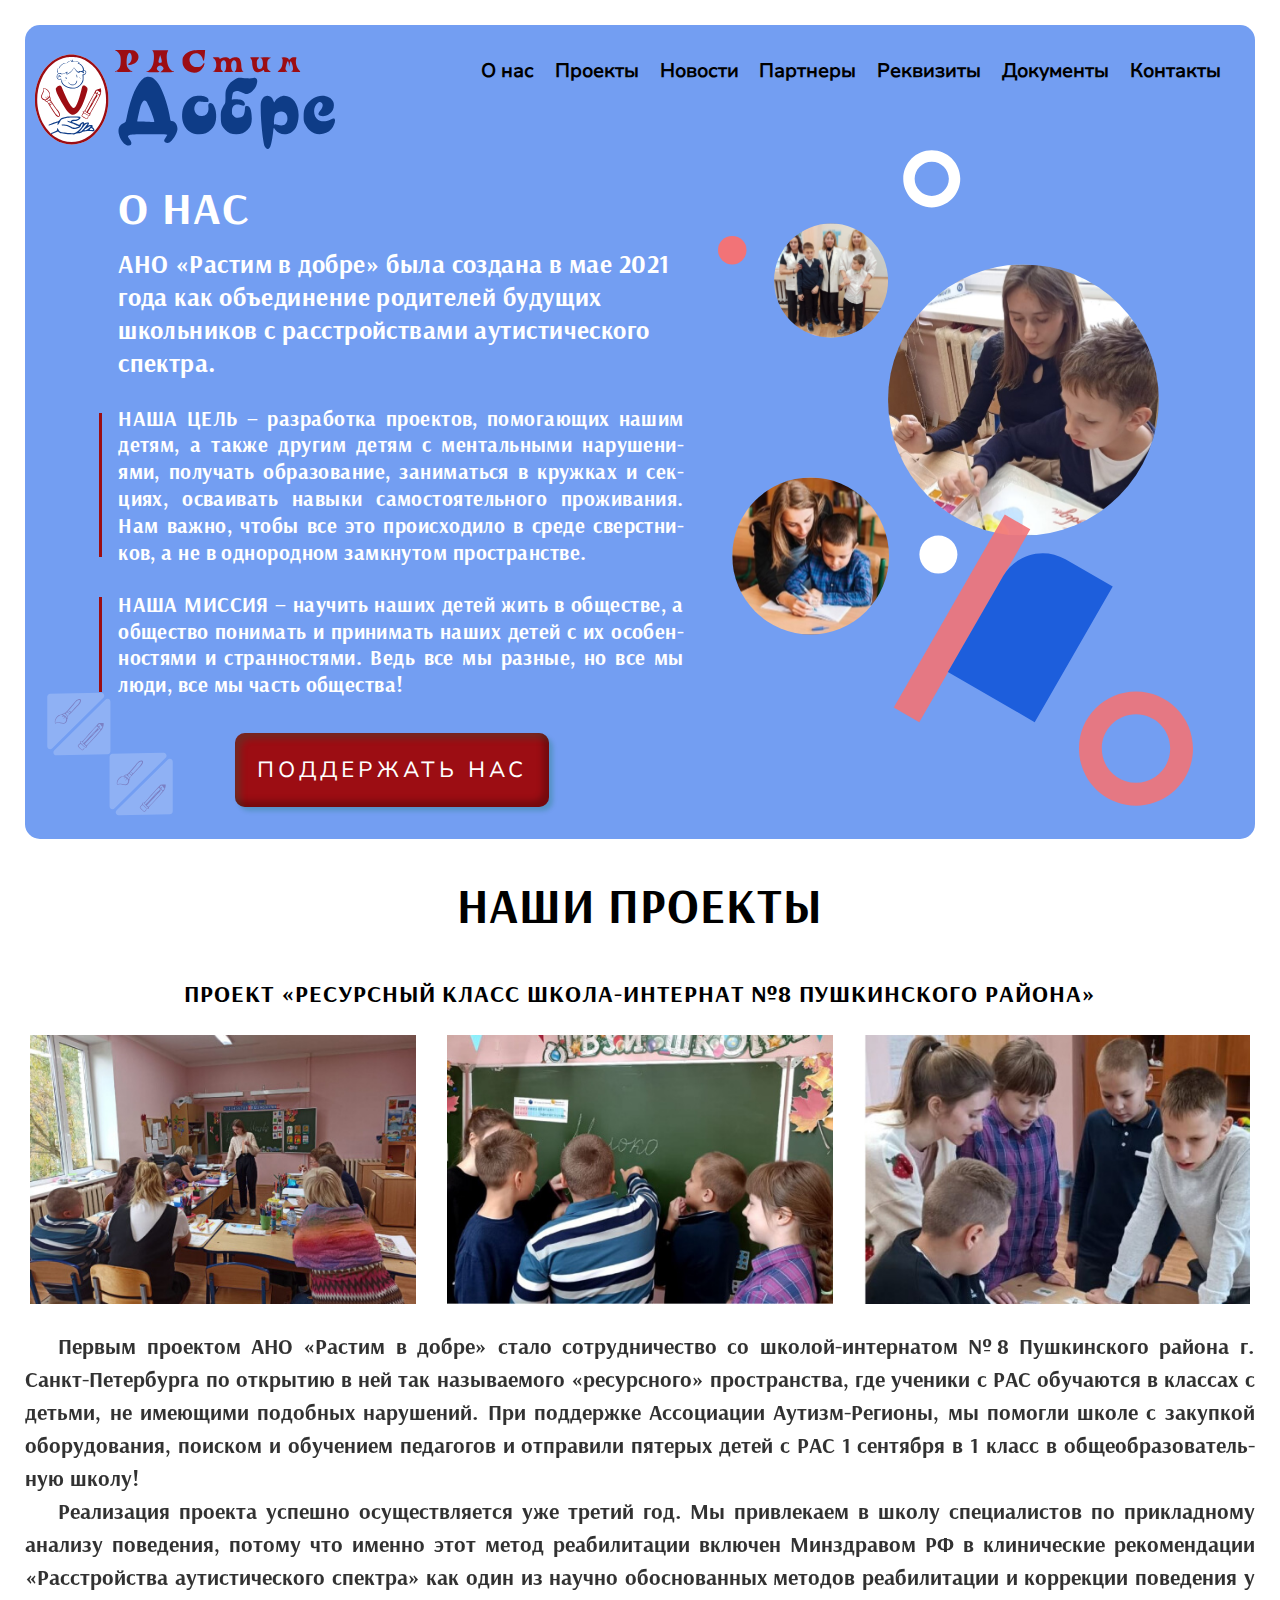
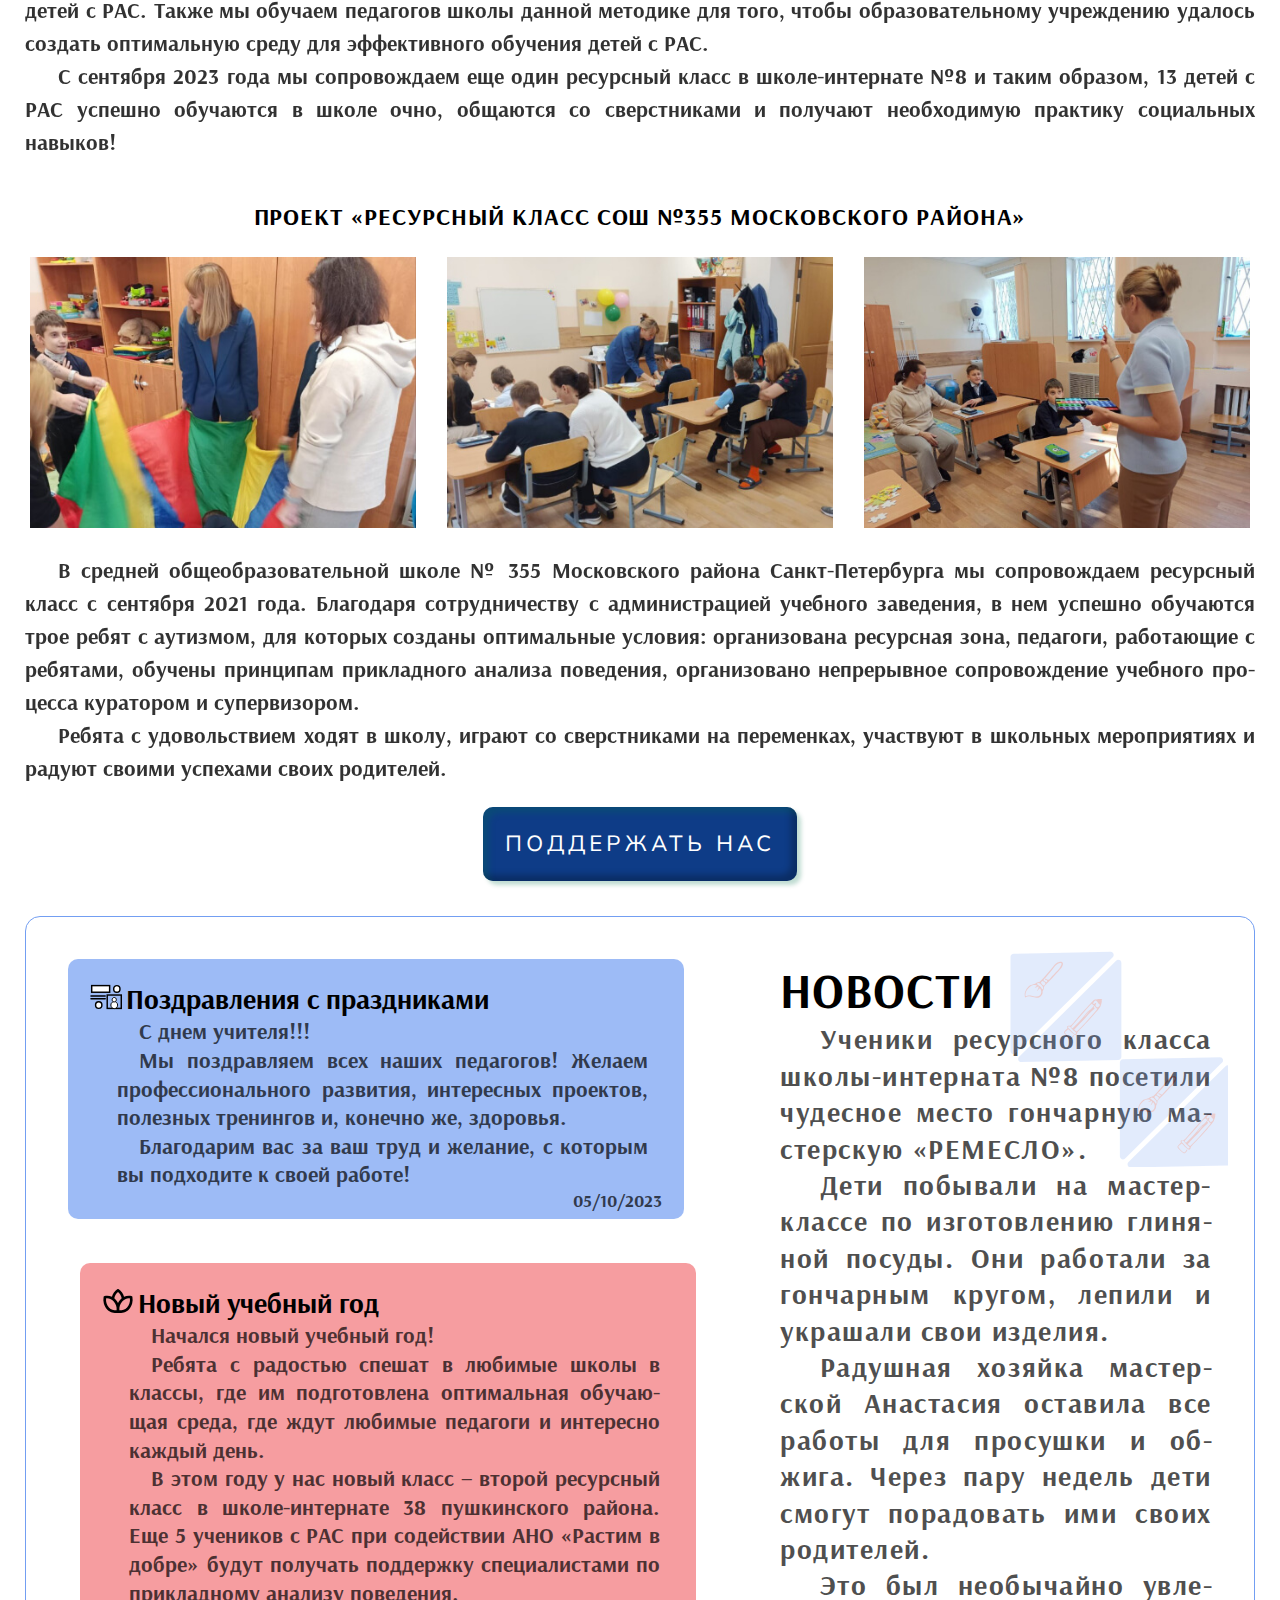
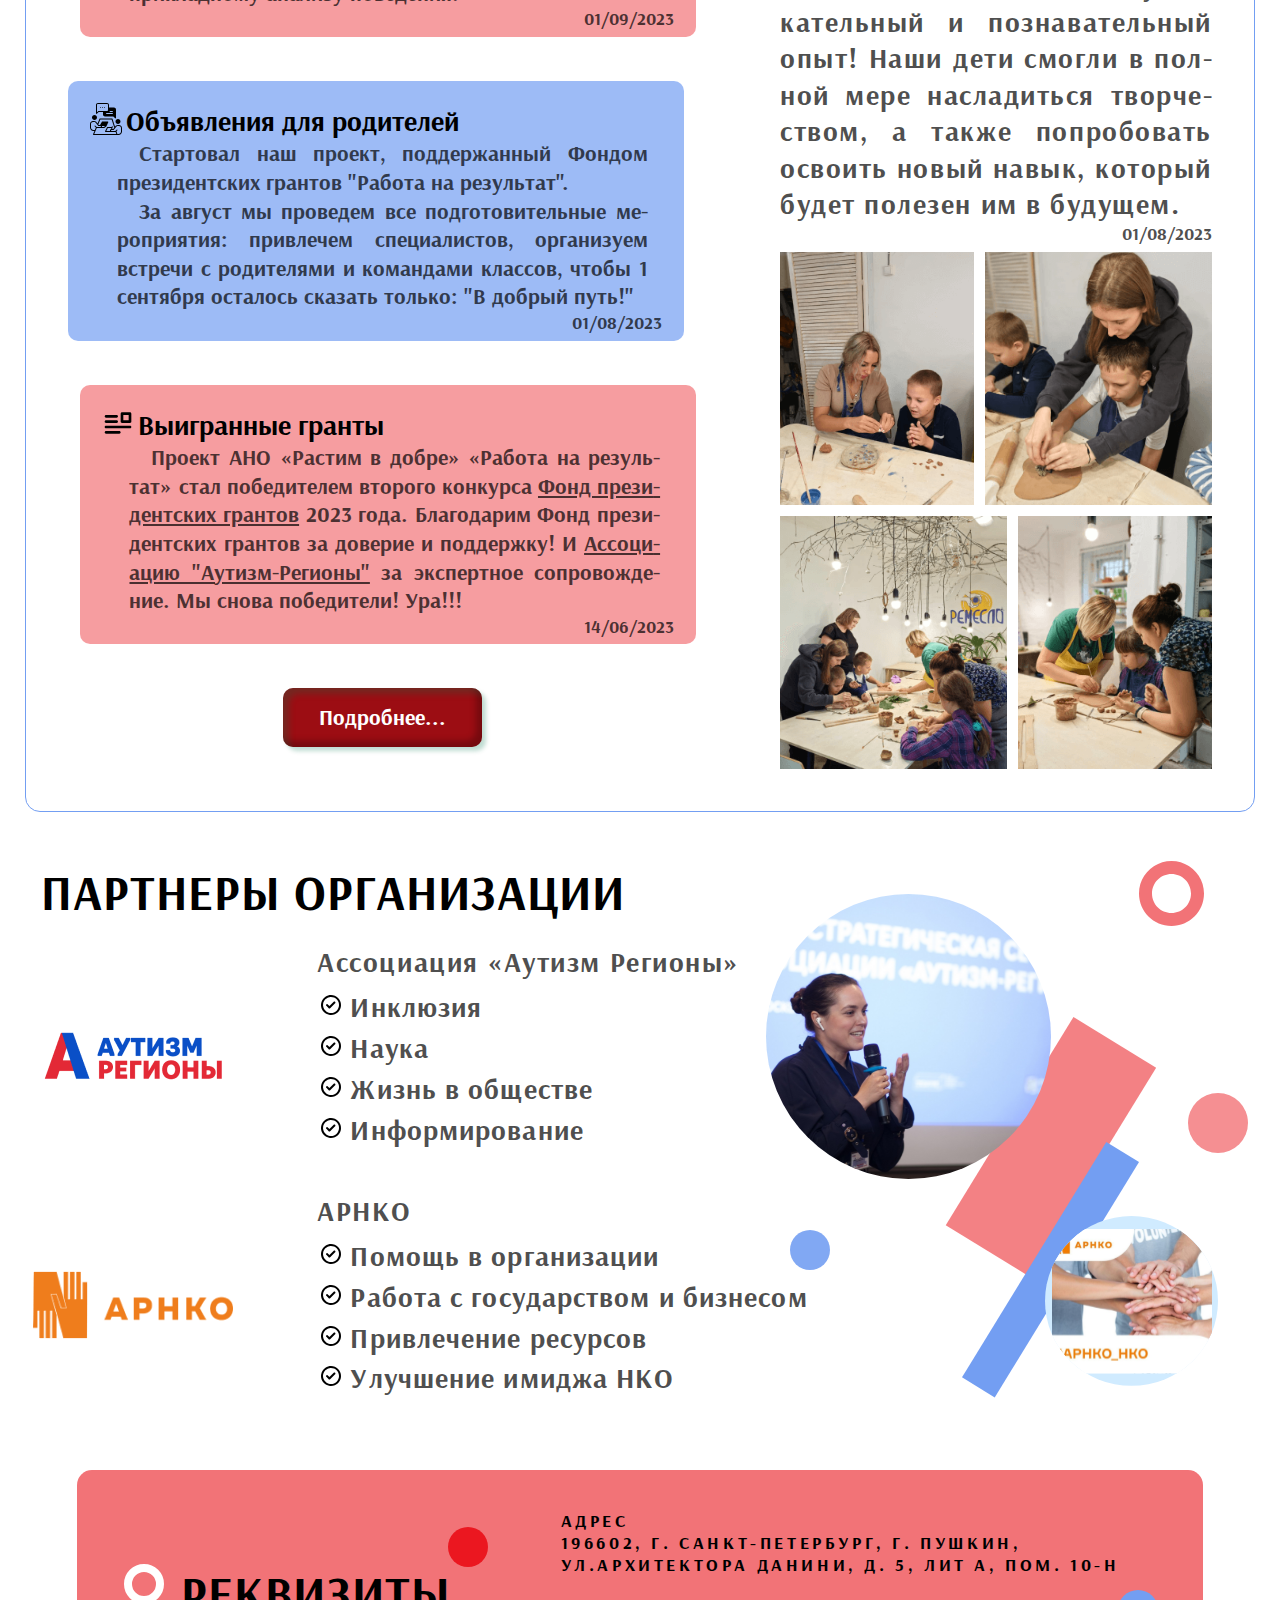
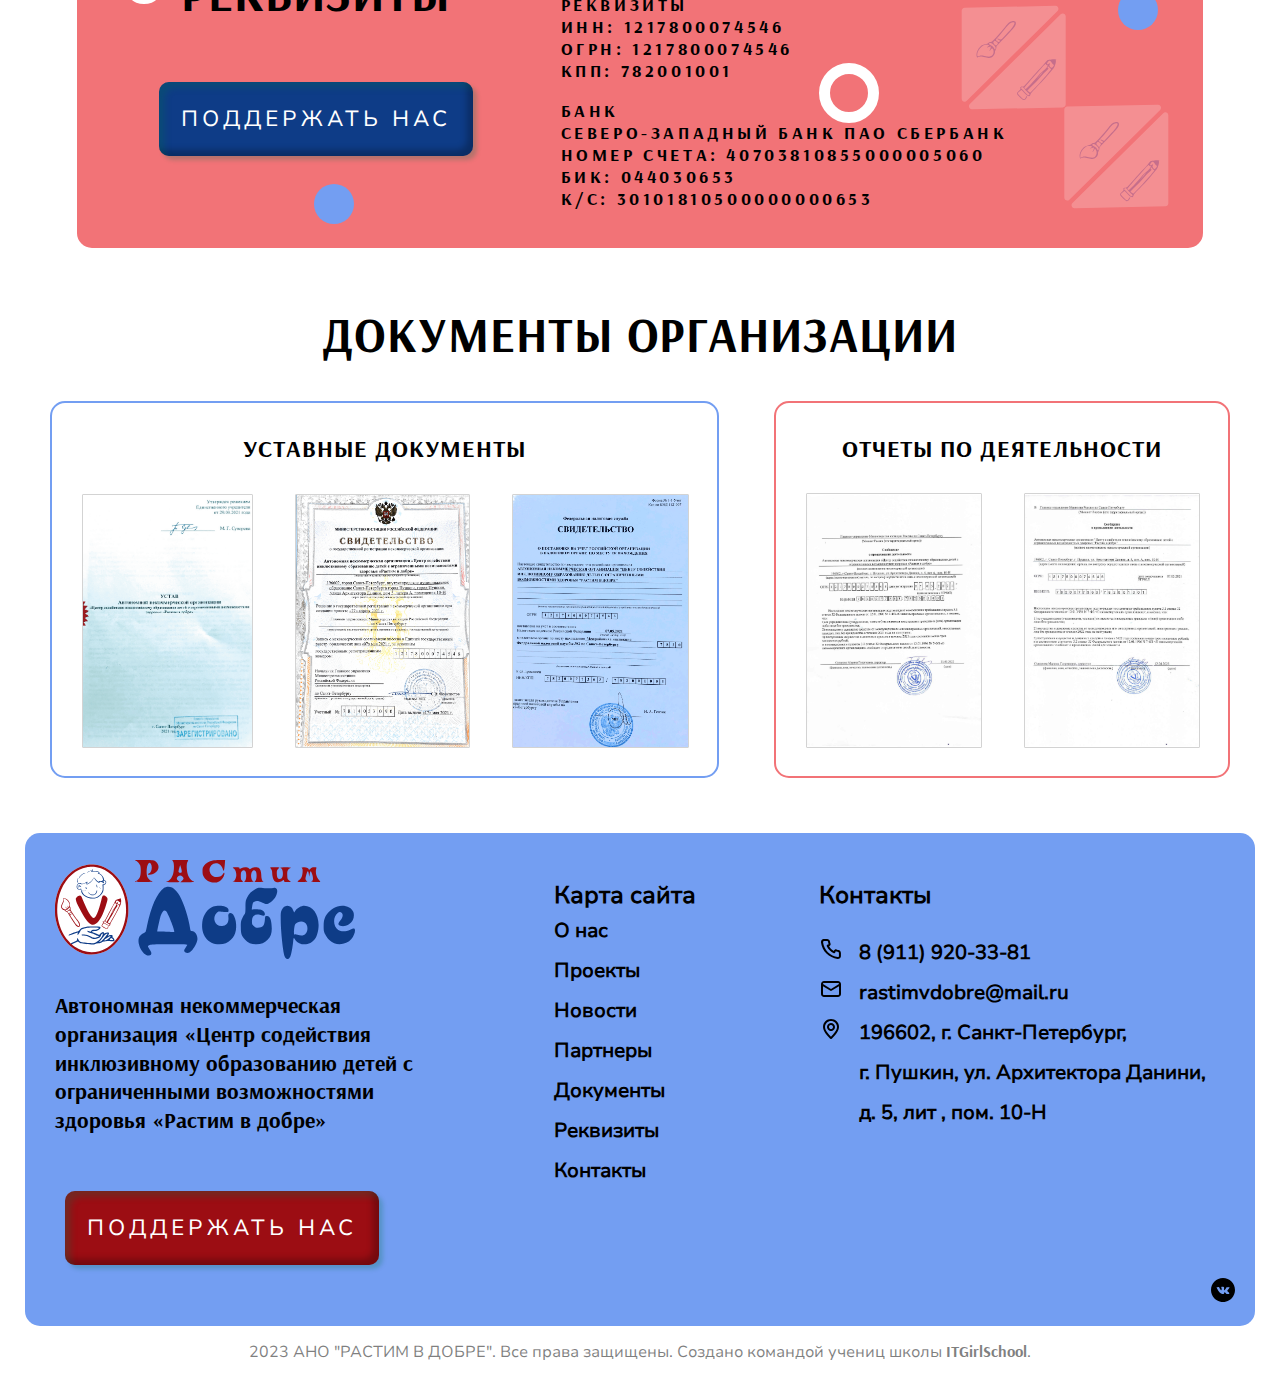
==== commit 9613571c: "pulled all from main" ====
--- a/index.html
+++ b/index.html
@@ -582,11 +582,11 @@
 
             <li class="footer__contacts-item">
               <a
-                href="https://yandex.ru/maps/-/CDaGvQJr"
+                href="https://yandex.com/maps/-/CDawaVZF"
                 target="_blank"
                 class="footer__contacts-link footer__address"
                 >196602, г.&nbsp;Санкт-Петербург, г.&nbsp;Пушкин, ул.
-                Архитектора&nbsp;Данини, д.&nbsp;5, лит&nbsp;, пом.&nbsp;0-Н</a
+                Архитектора&nbsp;Данини, д.&nbsp;5, лит&nbsp;, пом.&nbsp;10-Н</a
               >
             </li>
           </ul>
--- a/assets/style/style.css
+++ b/assets/style/style.css
@@ -563,7 +563,7 @@
   pointer-events: none;
   overflow-x: hidden;
 }
-@media screen and (min-width: 960px) {
+@media screen and (min-width: 961px) {
   .header__top-container .header__hamburger-container {
     display: none;
   }
@@ -575,6 +575,14 @@
   z-index: 2;
   padding: 10px;
   pointer-events: all;
+  margin-top: 1.5rem;
+  margin-right: 1.46rem;
+}
+@media screen and (max-width: 767px) {
+  .header__top-container .header__hamburger-container .header__hamburger {
+    margin-top: 0.73rem;
+    margin-right: 0.73rem;
+  }
 }
 .header__top-container .header__hamburger-container .header__bar {
   display: block;
@@ -595,6 +603,1426 @@
   transform: translateY(-12px) rotate(-45deg);
 }
 .header__top-container .header__hamburger-container .header__mobile-menu {
+  position: absolute;
+  top: 0;
+  right: -300px;
+  z-index: 99;
+  background-color: rgba(255, 255, 255, 0.9);
+  box-shadow: 4px 4px 4px 0px rgba(3, 116, 76, 0.25);
+  border-radius: 0.68rem;
+  display: flex;
+  gap: 0.1rem;
+  flex-wrap: nowrap;
+  align-content: center;
+  justify-content: center;
+  flex-direction: column;
+  align-items: flex-start;
+  padding-left: 0.45rem;
+  margin-right: 0.5rem;
+  margin-top: 3.4rem;
+  min-width: 9.36rem;
+  -webkit-transition: all 0.4s ease;
+  -moz-transition: all 0.4s ease;
+  -ms-transition: all 0.4s ease;
+  transition: all 0.4s ease;
+}
+.header__top-container .header__hamburger-container .header__mobile-menu .header__map-link {
+  color: black;
+  font-family: "NunitoSans", Arial, sans-serif;
+  font-size: 1.3rem;
+  font-style: normal;
+  font-weight: 400;
+  line-height: normal;
+  margin: 0;
+}
+.header__top-container .header__hamburger-container .header__mobile-menu.active {
+  position: absolute;
+  top: 0;
+  right: 0;
+  z-index: 99;
+  background-color: rgba(255, 255, 255, 0.9);
+  box-shadow: 4px 4px 4px 0px rgba(3, 116, 76, 0.25);
+  border-radius: 0.68rem;
+  display: flex;
+  gap: 0.1rem;
+  flex-wrap: nowrap;
+  align-content: center;
+  justify-content: center;
+  flex-direction: column;
+  align-items: flex-start;
+  padding-left: 0.45rem;
+  margin-right: 0.5rem;
+  margin-top: 3.4rem;
+  min-width: 9.36rem;
+  pointer-events: all;
+  -webkit-transition: all 0.4s ease;
+  -moz-transition: all 0.4s ease;
+  -ms-transition: all 0.4s ease;
+  transition: all 0.4s ease;
+}
+.header__top-container .header__hamburger-container .header__mobile-menu.active .header__map-link:hover {
+  text-decoration: underline;
+}
+
+.header__content {
+  display: flex;
+  align-items: flex-start;
+  justify-items: center;
+  flex-direction: row;
+  gap: calc(0rem + 2.32 * (100vw - 43.6363636364rem) / 480 * 22);
+  margin-left: calc(0.45rem + 4.37 * (100vw - 43.6363636364rem) / 480 * 22);
+  margin-right: calc(0.86rem + 2.91 * (100vw - 43.6363636364rem) / 480 * 22);
+}
+@media screen and (max-width: 960px) {
+  .header__content {
+    flex-direction: column;
+    align-items: flex-end;
+  }
+}
+@media screen and (min-width: 1440px) {
+  .header__content {
+    margin-left: 4.82rem;
+    margin-right: 3.77rem;
+    gap: 2.32rem;
+  }
+}
+@media screen and (max-width: 960px) {
+  .header__content {
+    margin-left: 0.45rem;
+    margin-right: 0.86rem;
+    gap: 0rem;
+  }
+}
+@media screen and (max-width: 767px) {
+  .header__content {
+    margin-left: 1.36rem;
+    margin-right: 1.36rem;
+  }
+}
+.header__content .header__content-wrapper {
+  display: flex;
+  flex-direction: row;
+}
+.header__content .header__about-us {
+  display: inline-flex;
+  flex-direction: column;
+  align-items: flex-start;
+  gap: 1.13636rem;
+  max-width: 28.2rem;
+  z-index: 2;
+}
+@media screen and (max-width: 960px) {
+  .header__content .header__about-us {
+    max-width: unset;
+  }
+}
+.header__content .header__about-us .header__p-wrapper {
+  display: flex;
+  align-items: center;
+  flex-direction: row;
+  gap: 0.72364rem;
+}
+.header__content .header__about-us .header__p-wrapper .header__red-line {
+  background-color: #9c0d13;
+  min-width: 0.13636rem;
+  height: 89%;
+}
+.header__content .header__about-us .header__p-wrapper .hide {
+  background-color: unset;
+}
+.header__content .header__about-us .header__p-wrapper h1 {
+  color: var(--unnamed, var(--unnamed, #fff));
+  font-size: calc(40px + 8 * (100vw - 960px) / 480);
+  font-style: normal;
+  font-weight: 700;
+  line-height: 130%;
+  letter-spacing: 0.04364rem;
+  margin: 1.36rem 0 -0.69rem;
+}
+.header__content .header__about-us .header__p-wrapper h2 {
+  color: var(--unnamed, var(--unnamed, #fff));
+  font-size: calc(20px + 8 * (100vw - 960px) / 480);
+  font-style: normal;
+  font-weight: 700;
+  line-height: 130%;
+  letter-spacing: 0.02rem;
+  margin: 0 0 0 0;
+}
+.header__content .header__about-us .header__p-wrapper p {
+  color: var(--unnamed, var(--unnamed, #fff));
+  text-align: justify;
+  hyphens: auto;
+  font-size: calc(18px + 4 * (100vw - 960px) / 480);
+  line-height: 130%; /* 1.3rem */
+  letter-spacing: 0.02rem;
+  margin: 0 0 0 0;
+}
+@media screen and (min-width: 1440px) {
+  .header__content .header__about-us .header__p-wrapper h1 {
+    font-size: 48px;
+  }
+  .header__content .header__about-us .header__p-wrapper h2 {
+    font-size: 28px;
+  }
+  .header__content .header__about-us .header__p-wrapper p {
+    font-size: 22px;
+  }
+}
+@media screen and (max-width: 960px) {
+  .header__content .header__about-us .header__p-wrapper h1 {
+    font-size: 40px;
+  }
+  .header__content .header__about-us .header__p-wrapper h2 {
+    font-size: 20px;
+  }
+  .header__content .header__about-us .header__p-wrapper p {
+    font-size: 18px;
+  }
+}
+.header__content .header__about-us .header__button {
+  margin-top: 0.45364rem;
+  margin-bottom: 1.45rem;
+  align-self: center;
+  justify-self: end;
+  z-index: 2;
+}
+.header__content .header__clipart {
+  position: relative;
+  width: calc(19.36364rem + 3.36363 * (100vw - 43.6363636364rem) / 480 * 22);
+  height: calc(27.04545rem + 4.27273 * (100vw - 43.6363636364rem) / 480 * 22);
+  margin-bottom: 1.18rem;
+}
+@media screen and (min-width: 1440px) {
+  .header__content .header__clipart {
+    width: 22.72727rem;
+    height: 31.31818rem;
+  }
+}
+@media screen and (max-width: 960px) {
+  .header__content .header__clipart {
+    width: 19.36364rem;
+    height: 27.04545rem;
+  }
+}
+@media screen and (max-width: 768px) {
+  .header__content .header__clipart {
+    width: calc(13.04545rem + 6.31819 * (100vw - 21.8181818182rem) / 288 * 22);
+    height: calc(18.18182rem + 8.86363 * (100vw - 21.8181818182rem) / 288 * 22);
+  }
+}
+.header__content .header__clipart .header__positional {
+  position: absolute;
+}
+
+.header__triangle-wrapper {
+  width: 0px;
+  height: 0px;
+  position: relative;
+}
+.header__triangle-wrapper .header__triangle {
+  position: absolute;
+  width: 7.72727rem;
+  height: 7.72727rem;
+  left: 0%;
+  bottom: 0%;
+  z-index: 1;
+}
+
+.projects {
+  display: flex;
+  justify-content: center;
+  margin-left: calc(0.73rem + 0.63 * (100vw - 43.6363636364rem) / 480 * 22);
+  margin-right: calc(0.73rem + 0.63 * (100vw - 43.6363636364rem) / 480 * 22);
+}
+@media screen and (min-width: 1440px) {
+  .projects {
+    margin-left: 1.36rem;
+    margin-right: 1.36rem;
+  }
+}
+@media screen and (max-width: 960px) {
+  .projects {
+    margin-left: 0.73rem;
+    margin-right: 0.73rem;
+  }
+}
+@media screen and (max-width: 768px) {
+  .projects {
+    margin-left: 1.41rem;
+    margin-right: 1.41rem;
+  }
+}
+
+.projects__section {
+  display: flex;
+  flex-direction: column;
+  align-items: center;
+  max-width: 60rem;
+  margin-top: 1.59rem;
+  margin-bottom: 1.59rem;
+  box-sizing: border-box;
+  gap: 1rem;
+}
+
+.projects__сard {
+  display: flex;
+  flex-direction: column;
+  margin-top: 0.91rem;
+  gap: 1rem;
+}
+@media screen and (max-width: 960px) {
+  .projects__сard {
+    gap: 0.7rem;
+  }
+}
+
+.projects__gallery {
+  display: flex;
+  justify-content: space-between;
+  flex-shrink: 0;
+  gap: 1rem;
+}
+@media screen and (max-width: 960px) {
+  .projects__gallery {
+    flex-direction: column;
+    gap: 0.7rem;
+  }
+}
+
+.projects-img {
+  padding: 0.2rem;
+  min-width: auto;
+  width: 100%;
+  max-height: 25rem;
+  object-fit: cover;
+  object-position: center;
+  overflow: hidden;
+}
+@media screen and (max-width: 960px) {
+  .projects-img {
+    max-height: 100%;
+  }
+}
+
+.projects__text {
+  display: flex;
+  flex-direction: column;
+}
+.projects__text .title-h3 {
+  margin: 1rem 0;
+}
+
+.projects__text-paragraph {
+  text-indent: 1.5rem;
+  text-align: justify;
+  hyphens: auto;
+  line-height: 1.5rem;
+  opacity: 0.8;
+  margin: auto;
+}
+
+.news {
+  margin-left: calc(0.73rem + 0.63 * (100vw - 43.6363636364rem) / 480 * 22);
+  margin-right: calc(0.73rem + 0.63 * (100vw - 43.6363636364rem) / 480 * 22);
+}
+@media screen and (min-width: 1440px) {
+  .news {
+    margin-left: 1.36rem;
+    margin-right: 1.36rem;
+  }
+}
+@media screen and (max-width: 960px) {
+  .news {
+    margin-left: 0.73rem;
+    margin-right: 0.73rem;
+  }
+}
+@media screen and (max-width: 767px) {
+  .news {
+    margin-top: 0;
+    margin-left: 0.45rem;
+    margin-right: 0.45rem;
+  }
+}
+
+.news__section {
+  display: grid;
+  grid-template-columns: 58% 42%;
+  box-sizing: border-box;
+  border: solid #739ef2 1px;
+  border-radius: 15px;
+  min-width: 13rem;
+}
+@media screen and (max-width: 960px) {
+  .news__section {
+    display: flex;
+    flex-direction: column-reverse;
+  }
+}
+
+.news__conteiner {
+  display: flex;
+  flex-direction: column;
+  justify-content: flex-start;
+  position: relative;
+  padding: 1.9rem;
+}
+@media screen and (max-width: 960px) {
+  .news__conteiner {
+    align-items: center;
+    padding: 1rem 1.9rem;
+  }
+}
+@media screen and (max-width: 480px) {
+  .news__conteiner {
+    padding: 0.9rem 0.9rem 0.5rem 0.9rem;
+    gap: 0.5rem;
+  }
+}
+
+.news__block-blue {
+  display: flex;
+  flex-direction: column;
+  max-width: 28rem;
+  border-radius: 10px;
+  background: rgba(115, 158, 242, 0.7);
+  padding: 1rem 1rem 0 1rem;
+}
+@media screen and (max-width: 1250px) {
+  .news__block-blue {
+    align-self: center;
+    max-width: 24.5rem;
+  }
+}
+@media screen and (max-width: 960px) {
+  .news__block-blue {
+    align-self: flex-start;
+    margin: 0 7vw;
+  }
+}
+@media screen and (max-width: 760px) {
+  .news__block-blue {
+    align-self: center;
+    margin: 4vw 0 0 0;
+  }
+}
+
+.news__block-red {
+  display: flex;
+  flex-direction: column;
+  align-self: flex-end;
+  max-width: 28rem;
+  border-radius: 10px;
+  background: rgba(242, 115, 119, 0.7);
+  margin: 2rem 0;
+  padding: 1rem 1rem 0 1rem;
+}
+@media screen and (max-width: 1250px) {
+  .news__block-red {
+    align-self: center;
+    max-width: 24.5rem;
+  }
+}
+@media screen and (max-width: 960px) {
+  .news__block-red {
+    align-self: flex-end;
+    margin: 1.5rem 7vw;
+  }
+}
+@media screen and (max-width: 760px) {
+  .news__block-red {
+    align-self: center;
+    margin: 4vw 0 0 0;
+  }
+}
+
+.news__header {
+  display: flex;
+  flex-direction: row;
+}
+
+.news__icon {
+  width: 1.45455rem;
+  height: 1.45455rem;
+  margin: 0 0.3vw 0 0;
+}
+
+.news__title-small {
+  font-family: "Arsenal_Bold", Arial, sans-serif;
+  font-size: 1.27273rem;
+  font-weight: 700;
+  line-height: 130%;
+  margin: 0;
+}
+@media screen and (max-width: 960px) {
+  .news__title-small {
+    font-size: 1.18182rem;
+  }
+}
+@media screen and (max-width: 480px) {
+  .news__title-small {
+    font-size: 1rem;
+  }
+}
+
+.news__paragraph-small {
+  align-self: center;
+  text-align: justify;
+  hyphens: auto;
+  color: rgba(0, 0, 0, 0.6980392157);
+  font-size: 1rem;
+  font-weight: 700;
+  line-height: 130%;
+  text-indent: 1rem;
+  width: 95%;
+  margin: 0;
+  padding: 0 0 0 1vw;
+}
+@media screen and (max-width: 1200px) {
+  .news__paragraph-small {
+    font-size: 1rem;
+  }
+}
+@media screen and (max-width: 480px) {
+  .news__paragraph-small {
+    font-size: 0.81818rem;
+  }
+}
+
+.news__link {
+  font-family: "Arsenal_Bold", Arial, sans-serif;
+  color: rgba(0, 0, 0, 0.6980392157);
+  text-decoration: underline;
+}
+@media screen and (max-width: 480px) {
+  .news__link {
+    font-size: 0.81818rem;
+  }
+}
+
+.news__date {
+  align-self: flex-end;
+  font-family: "Arsenal_Bold", Arial, sans-serif;
+  color: rgba(0, 0, 0, 0.6980392157);
+  font-size: 0.81818rem;
+  font-weight: 700;
+  line-height: 130%;
+  margin: 0 0 0.5vw 0;
+}
+@media screen and (max-width: 480px) {
+  .news__date {
+    font-size: 0.72727rem;
+  }
+}
+
+.news__button {
+  align-self: center;
+  font-family: "Arsenal_Bold", Arial, sans-serif;
+  border-radius: 10px;
+  background: #9c0d13;
+  box-shadow: 4px 4px 4px 0px rgba(3, 116, 76, 0.25), 6px 6px 6px 0px rgba(3, 116, 76, 0.25) inset, -6px -6px 6px 0px rgba(0, 0, 0, 0.25) inset;
+  max-width: 9.9rem;
+  font-weight: 700;
+  line-height: 130%;
+  color: #fff;
+  padding: 0.68182rem 1.63636rem;
+  margin: 0;
+}
+@media screen and (max-width: 1200px) {
+  .news__button {
+    margin: 1.5rem 0;
+  }
+}
+@media screen and (max-width: 960px) {
+  .news__button {
+    align-self: center;
+  }
+}
+
+.news__button:hover {
+  background: #f27377;
+  color: #000;
+}
+
+.news__title {
+  text-align: start;
+  line-height: 130%;
+}
+@media screen and (max-width: 960px) {
+  .news__title {
+    align-self: center;
+    margin: 0.8rem 0;
+  }
+}
+@media screen and (max-width: 430px) {
+  .news__title {
+    margin: 0;
+  }
+}
+
+.news__paragraph {
+  text-align: justify;
+  hyphens: auto;
+  font-size: 1.27273rem;
+  font-weight: 700;
+  line-height: 130%;
+  letter-spacing: 0.07rem;
+  text-indent: 1.8rem;
+  max-width: 25.72727rem;
+  max-height: 30rem;
+  color: rgba(0, 0, 0, 0.6980392157);
+  margin: 0;
+}
+@media screen and (max-width: 1200px) {
+  .news__paragraph {
+    font-size: 1.2rem;
+  }
+}
+@media screen and (max-width: 960px) {
+  .news__paragraph {
+    align-self: center;
+    font-size: 1.18182rem;
+    max-width: 28.63636rem;
+  }
+}
+@media screen and (max-width: 635px) {
+  .news__paragraph {
+    font-size: 1.1rem;
+  }
+}
+@media screen and (max-width: 480px) {
+  .news__paragraph {
+    max-width: 17.54545rem;
+    font-size: 1rem;
+  }
+}
+
+.news__triangle {
+  position: absolute;
+  top: 2%;
+  right: 5%;
+  width: 10rem;
+  height: 10rem;
+}
+@media screen and (max-width: 960px) {
+  .news__triangle {
+    bottom: 0;
+    right: 6%;
+    top: 1%;
+  }
+}
+@media screen and (max-width: 640px) {
+  .news__triangle {
+    display: none;
+  }
+}
+
+.news__img {
+  display: flex;
+  flex-direction: column;
+}
+@media screen and (max-width: 960px) {
+  .news__img {
+    max-width: 28.63636rem;
+  }
+}
+
+.news__block-img {
+  display: grid;
+  grid-template-columns: 1fr 1rem 1fr;
+  grid-template-rows: 11.5rem 11.5rem;
+  gap: 0.5rem;
+}
+@media screen and (max-width: 480px) {
+  .news__block-img {
+    display: flex;
+    flex-direction: column;
+    gap: 0.5rem;
+  }
+}
+
+.news__img-1 {
+  grid-area: 1/1/2/2;
+  width: 100%;
+  object-fit: cover;
+  object-position: center;
+  overflow: hidden;
+  height: 100%;
+}
+
+.news__img-2 {
+  grid-area: 1/2/2/4;
+  width: 100%;
+  object-fit: cover;
+  object-position: center;
+  height: 100%;
+  overflow: hidden;
+}
+
+.news__img-3 {
+  grid-area: 2/1/3/3;
+  width: 100%;
+  object-fit: cover;
+  object-position: center;
+  height: 100%;
+  overflow: hidden;
+}
+
+.news__img-4 {
+  grid-area: 2/3/3/4;
+  min-width: auto;
+  width: 100%;
+  object-fit: cover;
+  object-position: center;
+  height: 100%;
+  overflow: hidden;
+}
+
+.partners {
+  box-sizing: border-box;
+  margin: 3% auto;
+  padding: 0.5rem;
+  max-width: 59.1rem;
+  display: grid;
+  grid-template-columns: 60% 40%;
+}
+@media (max-width: 960px) {
+  .partners {
+    max-width: 33.3rem;
+    margin: 2rem auto;
+    display: flex;
+    flex-direction: column;
+    align-items: center;
+  }
+}
+@media (max-width: 480px) {
+  .partners {
+    max-width: 19.36rem;
+    padding: 0.1rem;
+    margin: auto;
+  }
+}
+
+.partners__main {
+  grid-column: 1/2;
+}
+@media (max-width: 960px) {
+  .partners__main {
+    display: grid;
+    justify-items: center;
+  }
+}
+@media (max-width: 480px) {
+  .partners__main {
+    display: flex;
+    flex-direction: column;
+    align-items: center;
+    margin: auto;
+  }
+}
+.partners__main .partners__title {
+  max-width: 100%;
+  max-height: 100%;
+  text-align: start;
+  padding-left: 4%;
+}
+@media (max-width: 960px) {
+  .partners__main .partners__title {
+    text-align: center;
+    font-size: 1.81rem;
+    margin-bottom: 3%;
+  }
+}
+@media (max-width: 480px) {
+  .partners__main .partners__title {
+    text-align: center;
+    font-size: 1.75rem;
+  }
+}
+
+.partners__container {
+  min-width: 100%;
+  min-height: 80%;
+  display: grid;
+  align-items: center;
+  grid-template-columns: 35% 65%;
+  grid-template-rows: 1fr 1fr;
+  column-gap: 5%;
+  row-gap: 5%;
+  padding: 1rem;
+  margin: auto;
+}
+.partners__container ul {
+  margin-top: 0.41rem;
+  padding: 0;
+}
+.partners__container li {
+  list-style: inside url(../icons/check_mark.svg);
+  color: rgba(0, 0, 0, 0.7);
+  font-size: 1.27273rem;
+  line-height: 130%;
+  letter-spacing: 0.05rem;
+  padding: 0.1rem;
+  white-space: nowrap;
+}
+@media (max-width: 960px) {
+  .partners__container li {
+    font-size: 1.18rem;
+    padding: 0.2rem;
+    white-space: normal;
+  }
+}
+@media (max-width: 480px) {
+  .partners__container li {
+    font-size: 1.09rem;
+    padding: 0.1rem;
+  }
+}
+.partners__container span {
+  color: rgba(0, 0, 0, 0.7);
+  font-size: 1.27273rem;
+  letter-spacing: 0.07rem;
+}
+@media (max-width: 960px) {
+  .partners__container span {
+    font-size: 1.18rem;
+    padding: 0.5rem;
+  }
+}
+@media (max-width: 480px) {
+  .partners__container span {
+    font-size: 1.09rem;
+    padding: 0.4rem;
+  }
+}
+@media (max-width: 960px) {
+  .partners__container {
+    column-gap: 1%;
+    row-gap: 1%;
+  }
+}
+
+.partners__item-list {
+  max-width: 100%;
+  display: grid;
+  padding: 0%;
+  align-self: flex-start;
+}
+
+.partners__item1_title span {
+  padding-bottom: 1%;
+}
+
+.partners__aside {
+  display: block;
+  position: static;
+  z-index: -1;
+  max-width: 100%;
+  max-height: 100%;
+}
+@media (max-width: 960px) {
+  .partners__aside {
+    position: static;
+  }
+}
+
+@media (max-width: 780px) {
+  .partners__container {
+    display: flex;
+    flex-direction: column;
+  }
+}
+.requisites {
+  position: relative;
+  max-width: 53.82rem;
+  min-width: 11.36rem;
+  background-color: #f27377;
+  border-radius: 0.68rem;
+  margin-left: calc(2.27rem + 1.82 * (100vw - 43.6363636364rem) / 480 * 22);
+  margin-right: calc(2.27rem + 1.82 * (100vw - 43.6363636364rem) / 480 * 22);
+}
+@media screen and (min-width: 1440px) {
+  .requisites {
+    margin-left: 4.09rem;
+    margin-right: 4.09rem;
+  }
+}
+@media screen and (max-width: 960px) {
+  .requisites {
+    margin-left: 2.27rem;
+    margin-right: 2.27rem;
+  }
+}
+@media screen and (max-width: 767px) {
+  .requisites {
+    margin-top: 0;
+    margin-left: 0;
+    margin-right: 0;
+  }
+}
+
+.requisites__white-circle-small {
+  position: absolute;
+  left: 4.2%;
+  top: 24.8%;
+  width: 1.82rem;
+  height: 1.82rem;
+  flex-shrink: 0;
+  box-sizing: border-box;
+  border-radius: 5rem;
+  border: 0.4rem solid white;
+}
+@media screen and (max-width: 960px) {
+  .requisites__white-circle-small {
+    left: 10%;
+    top: 9.6%;
+  }
+}
+@media screen and (max-width: 480px) {
+  .requisites__white-circle-small {
+    left: 10%;
+    top: 7%;
+  }
+}
+@media screen and (max-width: 375px) {
+  .requisites__white-circle-small {
+    left: 5%;
+    top: 2%;
+  }
+}
+
+.requisites__blue-circle-small-one {
+  position: absolute;
+  left: 21.03%;
+  top: 83.14%;
+  width: 1.82rem;
+  height: 1.82rem;
+  flex-shrink: 0;
+  border-radius: 5rem;
+  background-color: #739ef2;
+}
+@media screen and (max-width: 960px) {
+  .requisites__blue-circle-small-one {
+    left: 4%;
+    top: 83.7%;
+  }
+}
+@media screen and (max-width: 480px) {
+  .requisites__blue-circle-small-one {
+    left: 20%;
+    top: 92%;
+  }
+}
+
+.requisites__red-circle-small {
+  position: absolute;
+  left: 33%;
+  top: 15.14%;
+  width: 1.82rem;
+  height: 1.82rem;
+  flex-shrink: 0;
+  border-radius: 5rem;
+  background-color: #eb1720;
+}
+@media screen and (max-width: 960px) {
+  .requisites__red-circle-small {
+    left: 69.77%;
+    top: 11.3%;
+  }
+}
+@media screen and (max-width: 480px) {
+  .requisites__red-circle-small {
+    left: 80%;
+    top: 35%;
+  }
+}
+@media screen and (max-width: 375px) {
+  .requisites__red-circle-small {
+    display: none;
+  }
+}
+
+.requisites__white-circle-medium {
+  position: absolute;
+  left: 65.88%;
+  top: 51.14%;
+  width: 2.73rem;
+  height: 2.73rem;
+  flex-shrink: 0;
+  box-sizing: border-box;
+  border-radius: 5rem;
+  border: 0.5rem solid white;
+}
+@media screen and (max-width: 960px) {
+  .requisites__white-circle-medium {
+    left: 45%;
+    top: 58.15%;
+  }
+}
+@media screen and (max-width: 480px) {
+  .requisites__white-circle-medium {
+    left: 62%;
+    top: 55%;
+  }
+}
+@media screen and (max-width: 375px) {
+  .requisites__white-circle-medium {
+    left: 73%;
+    top: 60%;
+  }
+}
+
+.requisites__blue-circle-small-two {
+  position: absolute;
+  left: 92.4%;
+  top: 31.71%;
+  width: 1.82rem;
+  height: 1.82rem;
+  flex-shrink: 0;
+  border-radius: 5rem;
+  background-color: #739ef2;
+}
+@media screen and (max-width: 960px) {
+  .requisites__blue-circle-small-two {
+    left: 85%;
+    top: 33.15%;
+  }
+}
+@media screen and (max-width: 480px) {
+  .requisites__blue-circle-small-two {
+    left: 80%;
+    top: 69%;
+  }
+}
+@media screen and (max-width: 375px) {
+  .requisites__blue-circle-small-two {
+    display: none;
+  }
+}
+
+.triangle-requisites {
+  position: absolute;
+  right: 3%;
+  top: 35%;
+  flex-shrink: 0;
+}
+@media screen and (max-width: 960px) {
+  .triangle-requisites {
+    right: 5%;
+    top: 57%;
+  }
+}
+@media screen and (max-width: 480px) {
+  .triangle-requisites {
+    width: 6rem;
+    right: 5%;
+    top: 75%;
+  }
+}
+@media screen and (max-width: 375px) {
+  .triangle-requisites {
+    display: none;
+  }
+}
+
+.requisites-wrapper {
+  position: relative;
+  z-index: 1;
+  display: flex;
+  justify-content: space-evenly;
+  padding: 1rem 1.73rem;
+  gap: 3rem;
+}
+@media screen and (max-width: 960px) {
+  .requisites-wrapper {
+    flex-direction: column;
+    align-items: flex-start;
+    padding: 2rem 0;
+    gap: 1rem;
+  }
+}
+@media screen and (max-width: 480px) {
+  .requisites-wrapper {
+    flex-direction: column;
+    align-items: center;
+    padding: 2rem 0;
+    gap: 1rem;
+  }
+}
+
+.requisites__title {
+  display: flex;
+  flex-direction: column;
+  justify-content: center;
+  align-items: center;
+  gap: 2.64rem;
+  padding-left: 2rem;
+}
+@media screen and (max-width: 960px) {
+  .requisites__title {
+    gap: 1.8rem;
+    padding-left: 10%;
+  }
+}
+@media screen and (max-width: 480px) {
+  .requisites__title {
+    padding-left: 0;
+    gap: 1rem;
+  }
+}
+.requisites__info {
+  line-height: 1rem;
+  letter-spacing: 3.6px;
+  text-transform: uppercase;
+  padding: 0 0.5rem 0 1rem;
+}
+.requisites__info p {
+  font-size: 0.8rem;
+}
+@media screen and (max-width: 960px) {
+  .requisites__info {
+    font-size: 0.7rem;
+    line-height: 0.9rem;
+    letter-spacing: 3px;
+    padding: 0 5% 0 10%;
+  }
+}
+@media screen and (max-width: 480px) {
+  .requisites__info {
+    font-size: 0.7rem;
+    line-height: 0.9rem;
+    letter-spacing: 3px;
+    padding-left: 10%;
+  }
+}
+@media screen and (max-width: 375px) {
+  .requisites__info {
+    padding-left: 5%;
+  }
+  .requisites__info p {
+    font-size: 0.6rem;
+  }
+}
+
+.documentation {
+  display: flex;
+  align-items: center;
+  flex-direction: column;
+  margin-left: calc(0.73rem + 0.63 * (100vw - 43.6363636364rem) / 480 * 22);
+  margin-right: calc(0.73rem + 0.63 * (100vw - 43.6363636364rem) / 480 * 22);
+}
+@media screen and (min-width: 1440px) {
+  .documentation {
+    margin-left: 1.36rem;
+    margin-right: 1.36rem;
+  }
+}
+@media screen and (max-width: 960px) {
+  .documentation {
+    margin-left: 0.73rem;
+    margin-right: 0.73rem;
+  }
+}
+@media screen and (max-width: 767px) {
+  .documentation {
+    margin-left: 0;
+    margin-right: 0;
+    margin-bottom: 2.14rem;
+  }
+}
+
+.documentation__section {
+  display: flex;
+  flex-direction: column;
+  align-items: center;
+  max-width: 62.73rem;
+  min-width: 11.36rem;
+  gap: 1.6rem;
+  padding-top: 2.5rem;
+  padding-left: 1.14rem;
+  padding-right: 1.14rem;
+}
+@media screen and (max-width: 480px) {
+  .documentation__section {
+    gap: 1rem;
+  }
+}
+
+.documentation-wrapper {
+  display: flex;
+  justify-content: space-around;
+  gap: 2.5rem;
+}
+@media screen and (max-width: 960px) {
+  .documentation-wrapper {
+    flex-direction: column;
+    align-items: center;
+    gap: 1.36rem;
+  }
+}
+@media screen and (max-width: 480px) {
+  .documentation-wrapper {
+    gap: 1rem;
+  }
+}
+
+.documentation__charter-wrapper {
+  display: flex;
+  flex-direction: column;
+  justify-content: space-between;
+  padding: 1.36rem;
+  gap: 1.36rem;
+  border-radius: 0.68rem;
+  border: 2px solid #739ef2;
+}
+@media screen and (max-width: 960px) {
+  .documentation__charter-wrapper {
+    min-width: 95%;
+  }
+}
+@media screen and (max-width: 480px) {
+  .documentation__charter-wrapper {
+    padding: 0.5rem;
+  }
+}
+
+.documentation__report-wrapper {
+  display: flex;
+  flex-direction: column;
+  justify-content: space-between;
+  padding: 1.36rem;
+  gap: 1.36rem;
+  border-radius: 0.68rem;
+  border: 2px solid #f27377;
+}
+@media screen and (max-width: 960px) {
+  .documentation__report-wrapper {
+    min-width: 95%;
+  }
+}
+@media screen and (max-width: 480px) {
+  .documentation__report-wrapper {
+    padding: 0.5rem;
+  }
+}
+
+.documentation__charter,
+.documentation__report {
+  display: flex;
+  justify-content: space-around;
+  gap: 2rem;
+}
+@media screen and (max-width: 960px) {
+  .documentation__charter,
+  .documentation__report {
+    gap: 1rem;
+  }
+}
+@media screen and (max-width: 480px) {
+  .documentation__charter,
+  .documentation__report {
+    flex-direction: column;
+    align-items: center;
+  }
+}
+
+.documentation-img {
+  width: 100%;
+  max-height: 13.64rem;
+  height: 100%;
+  border-radius: 1px;
+  border: 1px solid lightgrey;
+  object-fit: cover;
+  object-position: center;
+}
+@media screen and (max-width: 480px) {
+  .documentation-img {
+    max-width: 9.5rem;
+  }
+}
+
+.footer {
+  background-color: #739ef2;
+  padding-top: 1rem;
+  position: relative;
+  border-radius: 15px;
+  margin-top: 2.5rem;
+  margin-left: calc(0.73rem + 0.63 * (100vw - 43.6363636364rem) / 480 * 22);
+  margin-right: calc(0.73rem + 0.63 * (100vw - 43.6363636364rem) / 480 * 22);
+}
+@media screen and (min-width: 1440px) {
+  .footer {
+    margin-left: 1.36rem;
+    margin-right: 1.36rem;
+  }
+}
+@media screen and (max-width: 960px) {
+  .footer {
+    margin-left: 0.73rem;
+    margin-right: 0.73rem;
+  }
+}
+@media screen and (max-width: 767px) {
+  .footer {
+    margin-left: 0;
+    margin-right: 0;
+  }
+}
+.footer li {
+  list-style: none;
+}
+.footer ul {
+  padding-left: 0;
+}
+.footer h3 {
+  font-family: "NunitoSans", Arial, sans-serif;
+  font-size: 1.09091rem;
+  font-style: normal;
+  font-weight: 700;
+  line-height: normal;
+}
+.footer .footer__map-link:hover,
+.footer .footer__contacts-link:hover {
+  text-decoration: underline;
+}
+.footer .footer__bar {
+  display: block;
+  width: 25px;
+  height: 4px;
+  margin: 5px auto;
+  -webkit-transition: all 0.3s ease-in-out;
+  transition: all 0.3s ease-in-out;
+  background-color: #101010;
+}
+.footer .footer__map-header {
+  margin-bottom: 0;
+}
+.footer .footer__map-list {
+  margin: 0;
+}
+.footer .footer__map-link,
+.footer .footer__contacts-link {
+  color: #000;
+  font-family: "NunitoSans", Arial, sans-serif;
+  font-size: 0.90909rem;
+  font-style: normal;
+  font-weight: 700;
+  line-height: 200%;
+  /* 1.81818rem */
+}
+.footer .footer__about-f {
+  width: 33%;
+  padding-left: 1.33rem;
+}
+.footer .footer__contacts {
+  width: 33%;
+  padding-left: 1.36rem;
+  padding-right: 1.36rem;
+}
+.footer .footer__contacts-header {
+  margin-bottom: 0.68rem;
+}
+.footer .footer__contacts-list {
+  padding-left: 1.82rem;
+}
+.footer .footer__about-logo {
+  width: 13.64rem;
+  height: 4.95rem;
+}
+.footer .footer__about-text {
+  font-family: Arsenal_Bold;
+  font-size: 1rem;
+  font-style: normal;
+  font-weight: 700;
+  line-height: 130%;
+}
+.footer .footer__about-button {
+  display: inline-block;
+  margin-left: 1.82rem;
+  margin-bottom: 2.77rem;
+}
+.footer .footer__container-f {
+  display: flex;
+  flex-direction: row;
+  justify-content: space-between;
+}
+.footer .footer__social {
+  position: absolute;
+  right: 0.91rem;
+  bottom: 1.82rem;
+  height: 30px;
+}
+.footer .footer__social-list {
+  display: flex;
+  flex-direction: row;
+  gap: 0.91rem;
+  padding: 0;
+}
+.footer .footer__phone .footer__mail .footer__adress {
+  position: relative;
+}
+.footer .footer__phone:before {
+  content: url(../icons/footer_tel_icon.svg);
+  display: inline-block;
+  vertical-align: middle;
+  margin-left: -1.82rem;
+  position: absolute;
+}
+.footer .footer__mail:before {
+  content: url(../icons/footer_email_icon.svg);
+  display: inline-block;
+  vertical-align: middle;
+  margin-left: -1.82rem;
+  position: absolute;
+}
+.footer .footer__address:before {
+  content: url(../icons/footer_maps_icon.svg);
+  display: inline-block;
+  vertical-align: middle;
+  margin-left: -1.82rem;
+  position: absolute;
+}
+.footer .footer__hamburger-container {
+  position: absolute;
+  top: 0;
+  right: 0;
+  width: 400px;
+  height: 400px;
+  pointer-events: none;
+  overflow-x: hidden;
+}
+@media screen and (min-width: 769px) {
+  .footer .footer__hamburger-container {
+    display: none;
+  }
+}
+.footer .footer__hamburger-container .footer__hamburger {
+  display: block;
+  float: right;
+  position: relative;
+  z-index: 2;
+  padding: 10px;
+  pointer-events: all;
+}
+.footer .footer__hamburger-container .footer__bar {
+  display: block;
+  width: 30px;
+  height: 2px;
+  margin: 10px auto;
+  -webkit-transition: all 0.3s ease-in-out;
+  transition: all 0.3s ease-in-out;
+  background-color: #101010;
+}
+.footer .footer__hamburger-container .footer__hamburger.active .footer__bar:nth-child(1) {
+  transform: translateY(12px) rotate(45deg);
+}
+.footer .footer__hamburger-container .footer__hamburger.active .footer__bar:nth-child(2) {
+  opacity: 0;
+}
+.footer .footer__hamburger-container .footer__hamburger.active .footer__bar:nth-child(3) {
+  transform: translateY(-12px) rotate(-45deg);
+}
+.footer .footer__hamburger-container .footer__mobile-menu {
   position: absolute;
   top: 0;
   right: -300px;
@@ -618,7 +2046,7 @@
   -ms-transition: all 0.4s ease;
   transition: all 0.4s ease;
 }
-.header__top-container .header__hamburger-container .header__mobile-menu .header__map-link {
+.footer .footer__hamburger-container .footer__mobile-menu .footer__map-link {
   font-family: "NunitoSans", Arial, sans-serif;
   font-size: 1.3rem;
   font-style: normal;
@@ -626,7 +2054,7 @@
   line-height: normal;
   margin: 0;
 }
-.header__top-container .header__hamburger-container .header__mobile-menu.active {
+.footer .footer__hamburger-container .footer__mobile-menu.active {
   position: absolute;
   top: 0;
   right: 0;
@@ -651,1419 +2079,6 @@
   -ms-transition: all 0.4s ease;
   transition: all 0.4s ease;
 }
-.header__top-container .header__hamburger-container .header__mobile-menu.active .header__map-link:hover {
-  text-decoration: underline;
-}
-
-.header__content {
-  display: flex;
-  align-items: flex-start;
-  justify-items: center;
-  flex-direction: row;
-  gap: calc(0rem + 2.32 * (100vw - 43.6363636364rem) / 480 * 22);
-  margin-left: calc(0.45rem + 4.37 * (100vw - 43.6363636364rem) / 480 * 22);
-  margin-right: calc(0.86rem + 2.91 * (100vw - 43.6363636364rem) / 480 * 22);
-}
-@media screen and (max-width: 960px) {
-  .header__content {
-    flex-direction: column;
-    align-items: flex-end;
-  }
-}
-@media screen and (min-width: 1440px) {
-  .header__content {
-    margin-left: 4.82rem;
-    margin-right: 3.77rem;
-    gap: 2.32rem;
-  }
-}
-@media screen and (max-width: 960px) {
-  .header__content {
-    margin-left: 0.45rem;
-    margin-right: 0.86rem;
-    gap: 0rem;
-  }
-}
-@media screen and (max-width: 767px) {
-  .header__content {
-    margin-left: 1.36rem;
-    margin-right: 1.36rem;
-  }
-}
-.header__content .header__content-wrapper {
-  display: flex;
-  flex-direction: row;
-}
-.header__content .header__about-us {
-  display: inline-flex;
-  flex-direction: column;
-  align-items: flex-start;
-  gap: 1.13636rem;
-  max-width: 28.2rem;
-  z-index: 2;
-}
-@media screen and (max-width: 960px) {
-  .header__content .header__about-us {
-    max-width: unset;
-  }
-}
-.header__content .header__about-us .header__p-wrapper {
-  display: flex;
-  align-items: center;
-  flex-direction: row;
-  gap: 0.72364rem;
-}
-.header__content .header__about-us .header__p-wrapper .header__red-line {
-  background-color: #9c0d13;
-  min-width: 0.13636rem;
-  height: 89%;
-}
-.header__content .header__about-us .header__p-wrapper .hide {
-  background-color: unset;
-}
-.header__content .header__about-us .header__p-wrapper h1 {
-  color: var(--unnamed, var(--unnamed, #fff));
-  font-size: calc(40px + 8 * (100vw - 960px) / 480);
-  font-style: normal;
-  font-weight: 700;
-  line-height: 130%;
-  letter-spacing: 0.04364rem;
-  margin: 1.36rem 0 -0.69rem;
-}
-.header__content .header__about-us .header__p-wrapper h2 {
-  color: var(--unnamed, var(--unnamed, #fff));
-  font-size: calc(20px + 8 * (100vw - 960px) / 480);
-  font-style: normal;
-  font-weight: 700;
-  line-height: 130%;
-  letter-spacing: 0.02rem;
-  margin: 0 0 0 0;
-}
-.header__content .header__about-us .header__p-wrapper p {
-  color: var(--unnamed, var(--unnamed, #fff));
-  text-align: justify;
-  hyphens: auto;
-  font-size: calc(18px + 4 * (100vw - 960px) / 480);
-  line-height: 130%; /* 1.3rem */
-  letter-spacing: 0.02rem;
-  margin: 0 0 0 0;
-}
-@media screen and (min-width: 1440px) {
-  .header__content .header__about-us .header__p-wrapper h1 {
-    font-size: 48px;
-  }
-  .header__content .header__about-us .header__p-wrapper h2 {
-    font-size: 28px;
-  }
-  .header__content .header__about-us .header__p-wrapper p {
-    font-size: 22px;
-  }
-}
-@media screen and (max-width: 960px) {
-  .header__content .header__about-us .header__p-wrapper h1 {
-    font-size: 40px;
-  }
-  .header__content .header__about-us .header__p-wrapper h2 {
-    font-size: 20px;
-  }
-  .header__content .header__about-us .header__p-wrapper p {
-    font-size: 18px;
-  }
-}
-.header__content .header__about-us .header__button {
-  margin-top: 0.45364rem;
-  margin-bottom: 1.45rem;
-  align-self: center;
-  justify-self: end;
-  z-index: 2;
-}
-.header__content .header__clipart {
-  position: relative;
-  width: calc(19.36364rem + 3.36363 * (100vw - 43.6363636364rem) / 480 * 22);
-  height: calc(27.04545rem + 4.27273 * (100vw - 43.6363636364rem) / 480 * 22);
-  margin-bottom: 1.18rem;
-}
-@media screen and (min-width: 1440px) {
-  .header__content .header__clipart {
-    width: 22.72727rem;
-    height: 31.31818rem;
-  }
-}
-@media screen and (max-width: 960px) {
-  .header__content .header__clipart {
-    width: 19.36364rem;
-    height: 27.04545rem;
-  }
-}
-@media screen and (max-width: 768px) {
-  .header__content .header__clipart {
-    width: calc(13.04545rem + 6.31819 * (100vw - 21.8181818182rem) / 288 * 22);
-    height: calc(18.18182rem + 8.86363 * (100vw - 21.8181818182rem) / 288 * 22);
-  }
-}
-.header__content .header__clipart .header__positional {
-  position: absolute;
-}
-
-.header__triangle-wrapper {
-  width: 0px;
-  height: 0px;
-  position: relative;
-}
-.header__triangle-wrapper .header__triangle {
-  position: absolute;
-  width: 7.72727rem;
-  height: 7.72727rem;
-  left: 0%;
-  bottom: 0%;
-  z-index: 1;
-}
-
-.projects {
-  display: flex;
-  justify-content: center;
-  margin-left: calc(0.73rem + 0.63 * (100vw - 43.6363636364rem) / 480 * 22);
-  margin-right: calc(0.73rem + 0.63 * (100vw - 43.6363636364rem) / 480 * 22);
-}
-@media screen and (min-width: 1440px) {
-  .projects {
-    margin-left: 1.36rem;
-    margin-right: 1.36rem;
-  }
-}
-@media screen and (max-width: 960px) {
-  .projects {
-    margin-left: 0.73rem;
-    margin-right: 0.73rem;
-  }
-}
-@media screen and (max-width: 768px) {
-  .projects {
-    margin-left: 1.41rem;
-    margin-right: 1.41rem;
-  }
-}
-
-.projects__section {
-  display: flex;
-  flex-direction: column;
-  align-items: center;
-  max-width: 60rem;
-  margin-top: 1.59rem;
-  margin-bottom: 1.59rem;
-  box-sizing: border-box;
-  gap: 1rem;
-}
-
-.projects__сard {
-  display: flex;
-  flex-direction: column;
-  margin-top: 0.91rem;
-  gap: 1rem;
-}
-@media screen and (max-width: 960px) {
-  .projects__сard {
-    gap: 0.7rem;
-  }
-}
-
-.projects__gallery {
-  display: flex;
-  justify-content: space-between;
-  flex-shrink: 0;
-  gap: 1rem;
-}
-@media screen and (max-width: 960px) {
-  .projects__gallery {
-    flex-direction: column;
-    gap: 0.7rem;
-  }
-}
-
-.projects-img {
-  padding: 0.2rem;
-  min-width: auto;
-  width: 100%;
-  max-height: 25rem;
-  object-fit: cover;
-  object-position: center;
-  overflow: hidden;
-}
-@media screen and (max-width: 960px) {
-  .projects-img {
-    max-height: 100%;
-  }
-}
-
-.projects__text {
-  display: flex;
-  flex-direction: column;
-}
-.projects__text .title-h3 {
-  margin: 1rem 0;
-}
-
-.projects__text-paragraph {
-  text-indent: 1.5rem;
-  text-align: justify;
-  hyphens: auto;
-  line-height: 1.5rem;
-  opacity: 0.8;
-  margin: auto;
-}
-
-.news {
-  margin-left: calc(0.73rem + 0.63 * (100vw - 43.6363636364rem) / 480 * 22);
-  margin-right: calc(0.73rem + 0.63 * (100vw - 43.6363636364rem) / 480 * 22);
-}
-@media screen and (min-width: 1440px) {
-  .news {
-    margin-left: 1.36rem;
-    margin-right: 1.36rem;
-  }
-}
-@media screen and (max-width: 960px) {
-  .news {
-    margin-left: 0.73rem;
-    margin-right: 0.73rem;
-  }
-}
-@media screen and (max-width: 767px) {
-  .news {
-    margin-top: 0;
-    margin-left: 0.45rem;
-    margin-right: 0.45rem;
-  }
-}
-
-.news__section {
-  display: grid;
-  grid-template-columns: 58% 42%;
-  box-sizing: border-box;
-  border: solid #739ef2 1px;
-  border-radius: 15px;
-  min-width: 13rem;
-}
-@media screen and (max-width: 960px) {
-  .news__section {
-    display: flex;
-    flex-direction: column-reverse;
-  }
-}
-
-.news__conteiner {
-  display: flex;
-  flex-direction: column;
-  justify-content: flex-start;
-  position: relative;
-  padding: 1.9rem;
-}
-@media screen and (max-width: 960px) {
-  .news__conteiner {
-    align-items: center;
-    padding: 1rem 1.9rem;
-  }
-}
-@media screen and (max-width: 480px) {
-  .news__conteiner {
-    padding: 0.9rem 0.9rem 0.5rem 0.9rem;
-    gap: 0.5rem;
-  }
-}
-
-.news__block-blue {
-  display: flex;
-  flex-direction: column;
-  max-width: 28rem;
-  border-radius: 10px;
-  background: rgba(115, 158, 242, 0.7);
-  padding: 1rem 1rem 0 1rem;
-}
-@media screen and (max-width: 1250px) {
-  .news__block-blue {
-    align-self: center;
-    max-width: 24.5rem;
-  }
-}
-@media screen and (max-width: 960px) {
-  .news__block-blue {
-    align-self: flex-start;
-    margin: 0 7vw;
-  }
-}
-@media screen and (max-width: 760px) {
-  .news__block-blue {
-    align-self: center;
-    margin: 4vw 0 0 0;
-  }
-}
-
-.news__block-red {
-  display: flex;
-  flex-direction: column;
-  align-self: flex-end;
-  max-width: 28rem;
-  border-radius: 10px;
-  background: rgba(242, 115, 119, 0.7);
-  margin: 2rem 0;
-  padding: 1rem 1rem 0 1rem;
-}
-@media screen and (max-width: 1250px) {
-  .news__block-red {
-    align-self: center;
-    max-width: 24.5rem;
-  }
-}
-@media screen and (max-width: 960px) {
-  .news__block-red {
-    align-self: flex-end;
-    margin: 1.5rem 7vw;
-  }
-}
-@media screen and (max-width: 760px) {
-  .news__block-red {
-    align-self: center;
-    margin: 4vw 0 0 0;
-  }
-}
-
-.news__header {
-  display: flex;
-  flex-direction: row;
-}
-
-.news__icon {
-  width: 1.45455rem;
-  height: 1.45455rem;
-  margin: 0 0.3vw 0 0;
-}
-
-.news__title-small {
-  font-family: "Arsenal_Bold", Arial, sans-serif;
-  font-size: 1.27273rem;
-  font-weight: 700;
-  line-height: 130%;
-  margin: 0;
-}
-@media screen and (max-width: 960px) {
-  .news__title-small {
-    font-size: 1.18182rem;
-  }
-}
-@media screen and (max-width: 480px) {
-  .news__title-small {
-    font-size: 1rem;
-  }
-}
-
-.news__paragraph-small {
-  align-self: center;
-  text-align: justify;
-  hyphens: auto;
-  color: rgba(0, 0, 0, 0.6980392157);
-  font-size: 1rem;
-  font-weight: 700;
-  line-height: 130%;
-  text-indent: 1rem;
-  width: 95%;
-  margin: 0;
-  padding: 0 0 0 1vw;
-}
-@media screen and (max-width: 1200px) {
-  .news__paragraph-small {
-    font-size: 1rem;
-  }
-}
-@media screen and (max-width: 480px) {
-  .news__paragraph-small {
-    font-size: 0.81818rem;
-  }
-}
-
-.news__link {
-  font-family: "Arsenal_Bold", Arial, sans-serif;
-  color: rgba(0, 0, 0, 0.6980392157);
-  text-decoration: underline;
-}
-@media screen and (max-width: 480px) {
-  .news__link {
-    font-size: 0.81818rem;
-  }
-}
-
-.news__date {
-  align-self: flex-end;
-  font-family: "Arsenal_Bold", Arial, sans-serif;
-  color: rgba(0, 0, 0, 0.6980392157);
-  font-size: 0.81818rem;
-  font-weight: 700;
-  line-height: 130%;
-  margin: 0 0 0.5vw 0;
-}
-@media screen and (max-width: 480px) {
-  .news__date {
-    font-size: 0.72727rem;
-  }
-}
-
-.news__button {
-  align-self: center;
-  font-family: "Arsenal_Bold", Arial, sans-serif;
-  border-radius: 10px;
-  background: #9c0d13;
-  box-shadow: 4px 4px 4px 0px rgba(3, 116, 76, 0.25), 6px 6px 6px 0px rgba(3, 116, 76, 0.25) inset, -6px -6px 6px 0px rgba(0, 0, 0, 0.25) inset;
-  max-width: 9.9rem;
-  font-weight: 700;
-  line-height: 130%;
-  color: #fff;
-  padding: 0.68182rem 1.63636rem;
-  margin: 0;
-}
-@media screen and (max-width: 1200px) {
-  .news__button {
-    margin: 1.5rem 0;
-  }
-}
-@media screen and (max-width: 960px) {
-  .news__button {
-    align-self: center;
-  }
-}
-
-.news__button:hover {
-  background: #f27377;
-  color: #000;
-}
-
-.news__title {
-  text-align: start;
-  line-height: 130%;
-}
-@media screen and (max-width: 960px) {
-  .news__title {
-    align-self: center;
-    margin: 0.8rem 0;
-  }
-}
-@media screen and (max-width: 430px) {
-  .news__title {
-    margin: 0;
-  }
-}
-
-.news__paragraph {
-  text-align: justify;
-  hyphens: auto;
-  font-size: 1.27273rem;
-  font-weight: 700;
-  line-height: 130%;
-  letter-spacing: 0.07rem;
-  text-indent: 1.8rem;
-  max-width: 25.72727rem;
-  max-height: 30rem;
-  color: rgba(0, 0, 0, 0.6980392157);
-  margin: 0;
-}
-@media screen and (max-width: 1200px) {
-  .news__paragraph {
-    font-size: 1.2rem;
-  }
-}
-@media screen and (max-width: 960px) {
-  .news__paragraph {
-    align-self: center;
-    font-size: 1.18182rem;
-    max-width: 28.63636rem;
-  }
-}
-@media screen and (max-width: 635px) {
-  .news__paragraph {
-    font-size: 1.1rem;
-  }
-}
-@media screen and (max-width: 480px) {
-  .news__paragraph {
-    max-width: 17.54545rem;
-    font-size: 1rem;
-  }
-}
-
-.news__triangle {
-  position: absolute;
-  top: 2%;
-  right: 5%;
-  width: 10rem;
-  height: 10rem;
-}
-@media screen and (max-width: 960px) {
-  .news__triangle {
-    bottom: 0;
-    right: 6%;
-    top: 1%;
-  }
-}
-@media screen and (max-width: 640px) {
-  .news__triangle {
-    display: none;
-  }
-}
-
-.news__img {
-  display: flex;
-  flex-direction: column;
-}
-@media screen and (max-width: 960px) {
-  .news__img {
-    max-width: 28.63636rem;
-  }
-}
-
-.news__block-img {
-  display: grid;
-  grid-template-columns: 1fr 1rem 1fr;
-  grid-template-rows: 11.5rem 11.5rem;
-  gap: 0.5rem;
-}
-@media screen and (max-width: 480px) {
-  .news__block-img {
-    display: flex;
-    flex-direction: column;
-    gap: 0.5rem;
-  }
-}
-
-.news__img-1 {
-  grid-area: 1/1/2/2;
-  width: 100%;
-  object-fit: cover;
-  object-position: center;
-  overflow: hidden;
-  height: 100%;
-}
-
-.news__img-2 {
-  grid-area: 1/2/2/4;
-  width: 100%;
-  object-fit: cover;
-  object-position: center;
-  height: 100%;
-  overflow: hidden;
-}
-
-.news__img-3 {
-  grid-area: 2/1/3/3;
-  width: 100%;
-  object-fit: cover;
-  object-position: center;
-  height: 100%;
-  overflow: hidden;
-}
-
-.news__img-4 {
-  grid-area: 2/3/3/4;
-  min-width: auto;
-  width: 100%;
-  object-fit: cover;
-  object-position: center;
-  height: 100%;
-  overflow: hidden;
-}
-
-.partners {
-  box-sizing: border-box;
-  margin: 3% auto;
-  padding: 0.5rem;
-  max-width: 59.1rem;
-  display: grid;
-  grid-template-columns: 60% 40%;
-}
-@media (max-width: 960px) {
-  .partners {
-    max-width: 33.3rem;
-    margin: 2rem auto;
-    display: flex;
-    flex-direction: column;
-    align-items: center;
-  }
-}
-@media (max-width: 480px) {
-  .partners {
-    max-width: 19.36rem;
-    padding: 0.1rem;
-    margin: auto;
-  }
-}
-
-.partners__main {
-  grid-column: 1/2;
-}
-@media (max-width: 960px) {
-  .partners__main {
-    display: grid;
-    justify-items: center;
-  }
-}
-@media (max-width: 480px) {
-  .partners__main {
-    display: flex;
-    flex-direction: column;
-    align-items: center;
-    margin: auto;
-  }
-}
-.partners__main .partners__title {
-  max-width: 100%;
-  max-height: 100%;
-  text-align: start;
-  padding-left: 4%;
-}
-@media (max-width: 960px) {
-  .partners__main .partners__title {
-    text-align: center;
-    font-size: 1.81rem;
-    margin-bottom: 3%;
-  }
-}
-@media (max-width: 480px) {
-  .partners__main .partners__title {
-    text-align: center;
-    font-size: 1.75rem;
-  }
-}
-
-.partners__container {
-  min-width: 100%;
-  min-height: 80%;
-  display: grid;
-  align-items: center;
-  grid-template-columns: 35% 65%;
-  grid-template-rows: 1fr 1fr;
-  column-gap: 5%;
-  row-gap: 5%;
-  padding: 1rem;
-  margin: auto;
-}
-.partners__container ul {
-  margin-top: 0.41rem;
-  padding: 0;
-}
-.partners__container li {
-  list-style: inside url(../icons/check_mark.svg);
-  color: rgba(0, 0, 0, 0.7);
-  font-size: 1.27273rem;
-  line-height: 130%;
-  letter-spacing: 0.05rem;
-  padding: 0.1rem;
-  white-space: nowrap;
-}
-@media (max-width: 960px) {
-  .partners__container li {
-    font-size: 1.18rem;
-    padding: 0.2rem;
-    white-space: normal;
-  }
-}
-@media (max-width: 480px) {
-  .partners__container li {
-    font-size: 1.09rem;
-    padding: 0.1rem;
-  }
-}
-.partners__container span {
-  color: rgba(0, 0, 0, 0.7);
-  font-size: 1.27273rem;
-  letter-spacing: 0.07rem;
-}
-@media (max-width: 960px) {
-  .partners__container span {
-    font-size: 1.18rem;
-    padding: 0.5rem;
-  }
-}
-@media (max-width: 480px) {
-  .partners__container span {
-    font-size: 1.09rem;
-    padding: 0.4rem;
-  }
-}
-@media (max-width: 960px) {
-  .partners__container {
-    column-gap: 1%;
-    row-gap: 1%;
-  }
-}
-
-.partners__item-list {
-  max-width: 100%;
-  display: grid;
-  padding: 0%;
-  align-self: flex-start;
-}
-
-.partners__item1_title span {
-  padding-bottom: 1%;
-}
-
-.partners__aside {
-  display: block;
-  position: static;
-  z-index: -1;
-  max-width: 100%;
-  max-height: 100%;
-}
-@media (max-width: 960px) {
-  .partners__aside {
-    position: static;
-  }
-}
-
-@media (max-width: 780px) {
-  .partners__container {
-    display: flex;
-    flex-direction: column;
-  }
-}
-.requisites {
-  position: relative;
-  max-width: 53.82rem;
-  min-width: 11.36rem;
-  background-color: #f27377;
-  border-radius: 0.68rem;
-  margin-left: calc(2.27rem + 1.82 * (100vw - 43.6363636364rem) / 480 * 22);
-  margin-right: calc(2.27rem + 1.82 * (100vw - 43.6363636364rem) / 480 * 22);
-}
-@media screen and (min-width: 1440px) {
-  .requisites {
-    margin-left: 4.09rem;
-    margin-right: 4.09rem;
-  }
-}
-@media screen and (max-width: 960px) {
-  .requisites {
-    margin-left: 2.27rem;
-    margin-right: 2.27rem;
-  }
-}
-@media screen and (max-width: 767px) {
-  .requisites {
-    margin-top: 0;
-    margin-left: 0;
-    margin-right: 0;
-  }
-}
-
-.requisites__white-circle-small {
-  position: absolute;
-  left: 4.2%;
-  top: 24.8%;
-  width: 1.82rem;
-  height: 1.82rem;
-  flex-shrink: 0;
-  box-sizing: border-box;
-  border-radius: 5rem;
-  border: 0.4rem solid white;
-}
-@media screen and (max-width: 960px) {
-  .requisites__white-circle-small {
-    left: 10%;
-    top: 9.6%;
-  }
-}
-@media screen and (max-width: 480px) {
-  .requisites__white-circle-small {
-    left: 10%;
-    top: 7%;
-  }
-}
-@media screen and (max-width: 375px) {
-  .requisites__white-circle-small {
-    left: 5%;
-    top: 2%;
-  }
-}
-
-.requisites__blue-circle-small-one {
-  position: absolute;
-  left: 21.03%;
-  top: 83.14%;
-  width: 1.82rem;
-  height: 1.82rem;
-  flex-shrink: 0;
-  border-radius: 5rem;
-  background-color: #739ef2;
-}
-@media screen and (max-width: 960px) {
-  .requisites__blue-circle-small-one {
-    left: 4%;
-    top: 83.7%;
-  }
-}
-@media screen and (max-width: 480px) {
-  .requisites__blue-circle-small-one {
-    left: 20%;
-    top: 92%;
-  }
-}
-
-.requisites__red-circle-small {
-  position: absolute;
-  left: 33%;
-  top: 15.14%;
-  width: 1.82rem;
-  height: 1.82rem;
-  flex-shrink: 0;
-  border-radius: 5rem;
-  background-color: #eb1720;
-}
-@media screen and (max-width: 960px) {
-  .requisites__red-circle-small {
-    left: 69.77%;
-    top: 11.3%;
-  }
-}
-@media screen and (max-width: 480px) {
-  .requisites__red-circle-small {
-    left: 80%;
-    top: 35%;
-  }
-}
-@media screen and (max-width: 375px) {
-  .requisites__red-circle-small {
-    display: none;
-  }
-}
-
-.requisites__white-circle-medium {
-  position: absolute;
-  left: 65.88%;
-  top: 51.14%;
-  width: 2.73rem;
-  height: 2.73rem;
-  flex-shrink: 0;
-  box-sizing: border-box;
-  border-radius: 5rem;
-  border: 0.5rem solid white;
-}
-@media screen and (max-width: 960px) {
-  .requisites__white-circle-medium {
-    left: 45%;
-    top: 58.15%;
-  }
-}
-@media screen and (max-width: 480px) {
-  .requisites__white-circle-medium {
-    left: 62%;
-    top: 55%;
-  }
-}
-@media screen and (max-width: 375px) {
-  .requisites__white-circle-medium {
-    left: 73%;
-    top: 60%;
-  }
-}
-
-.requisites__blue-circle-small-two {
-  position: absolute;
-  left: 92.4%;
-  top: 31.71%;
-  width: 1.82rem;
-  height: 1.82rem;
-  flex-shrink: 0;
-  border-radius: 5rem;
-  background-color: #739ef2;
-}
-@media screen and (max-width: 960px) {
-  .requisites__blue-circle-small-two {
-    left: 85%;
-    top: 33.15%;
-  }
-}
-@media screen and (max-width: 480px) {
-  .requisites__blue-circle-small-two {
-    left: 80%;
-    top: 69%;
-  }
-}
-@media screen and (max-width: 375px) {
-  .requisites__blue-circle-small-two {
-    display: none;
-  }
-}
-
-.triangle-requisites {
-  position: absolute;
-  right: 3%;
-  top: 35%;
-  flex-shrink: 0;
-}
-@media screen and (max-width: 960px) {
-  .triangle-requisites {
-    right: 5%;
-    top: 57%;
-  }
-}
-@media screen and (max-width: 480px) {
-  .triangle-requisites {
-    width: 6rem;
-    right: 5%;
-    top: 75%;
-  }
-}
-@media screen and (max-width: 375px) {
-  .triangle-requisites {
-    display: none;
-  }
-}
-
-.requisites-wrapper {
-  position: relative;
-  z-index: 1;
-  display: flex;
-  justify-content: space-evenly;
-  padding: 1rem 1.73rem;
-  gap: 3rem;
-}
-@media screen and (max-width: 960px) {
-  .requisites-wrapper {
-    flex-direction: column;
-    align-items: flex-start;
-    padding: 2rem 0;
-    gap: 1rem;
-  }
-}
-@media screen and (max-width: 480px) {
-  .requisites-wrapper {
-    flex-direction: column;
-    align-items: center;
-    padding: 2rem 0;
-    gap: 1rem;
-  }
-}
-
-.requisites__title {
-  display: flex;
-  flex-direction: column;
-  justify-content: center;
-  align-items: center;
-  gap: 2.64rem;
-  padding-left: 2rem;
-}
-@media screen and (max-width: 960px) {
-  .requisites__title {
-    gap: 1.8rem;
-    padding-left: 10%;
-  }
-}
-@media screen and (max-width: 480px) {
-  .requisites__title {
-    padding-left: 0;
-    gap: 1rem;
-  }
-}
-.requisites__info {
-  line-height: 1rem;
-  letter-spacing: 3.6px;
-  text-transform: uppercase;
-  padding: 0 0.5rem 0 1rem;
-}
-.requisites__info p {
-  font-size: 0.8rem;
-}
-@media screen and (max-width: 960px) {
-  .requisites__info {
-    font-size: 0.7rem;
-    line-height: 0.9rem;
-    letter-spacing: 3px;
-    padding: 0 5% 0 10%;
-  }
-}
-@media screen and (max-width: 480px) {
-  .requisites__info {
-    font-size: 0.7rem;
-    line-height: 0.9rem;
-    letter-spacing: 3px;
-    padding-left: 10%;
-  }
-}
-@media screen and (max-width: 375px) {
-  .requisites__info {
-    padding-left: 5%;
-  }
-  .requisites__info p {
-    font-size: 0.6rem;
-  }
-}
-
-.documentation {
-  display: flex;
-  align-items: center;
-  flex-direction: column;
-  margin-left: calc(0.73rem + 0.63 * (100vw - 43.6363636364rem) / 480 * 22);
-  margin-right: calc(0.73rem + 0.63 * (100vw - 43.6363636364rem) / 480 * 22);
-}
-@media screen and (min-width: 1440px) {
-  .documentation {
-    margin-left: 1.36rem;
-    margin-right: 1.36rem;
-  }
-}
-@media screen and (max-width: 960px) {
-  .documentation {
-    margin-left: 0.73rem;
-    margin-right: 0.73rem;
-  }
-}
-@media screen and (max-width: 767px) {
-  .documentation {
-    margin-left: 0;
-    margin-right: 0;
-    margin-bottom: 2.14rem;
-  }
-}
-
-.documentation__section {
-  display: flex;
-  flex-direction: column;
-  align-items: center;
-  max-width: 62.73rem;
-  min-width: 11.36rem;
-  gap: 1.6rem;
-  padding-top: 2.5rem;
-  padding-left: 1.14rem;
-  padding-right: 1.14rem;
-}
-@media screen and (max-width: 480px) {
-  .documentation__section {
-    gap: 1rem;
-  }
-}
-
-.documentation-wrapper {
-  display: flex;
-  justify-content: space-around;
-  gap: 2.5rem;
-}
-@media screen and (max-width: 960px) {
-  .documentation-wrapper {
-    flex-direction: column;
-    align-items: center;
-    gap: 1.36rem;
-  }
-}
-@media screen and (max-width: 480px) {
-  .documentation-wrapper {
-    gap: 1rem;
-  }
-}
-
-.documentation__charter-wrapper {
-  display: flex;
-  flex-direction: column;
-  justify-content: space-between;
-  padding: 1.36rem;
-  gap: 1.36rem;
-  border-radius: 0.68rem;
-  border: 2px solid #739ef2;
-}
-@media screen and (max-width: 960px) {
-  .documentation__charter-wrapper {
-    min-width: 95%;
-  }
-}
-@media screen and (max-width: 480px) {
-  .documentation__charter-wrapper {
-    padding: 0.5rem;
-  }
-}
-
-.documentation__report-wrapper {
-  display: flex;
-  flex-direction: column;
-  justify-content: space-between;
-  padding: 1.36rem;
-  gap: 1.36rem;
-  border-radius: 0.68rem;
-  border: 2px solid #f27377;
-}
-@media screen and (max-width: 960px) {
-  .documentation__report-wrapper {
-    min-width: 95%;
-  }
-}
-@media screen and (max-width: 480px) {
-  .documentation__report-wrapper {
-    padding: 0.5rem;
-  }
-}
-
-.documentation__charter,
-.documentation__report {
-  display: flex;
-  justify-content: space-around;
-  gap: 2rem;
-}
-@media screen and (max-width: 960px) {
-  .documentation__charter,
-  .documentation__report {
-    gap: 1rem;
-  }
-}
-@media screen and (max-width: 480px) {
-  .documentation__charter,
-  .documentation__report {
-    flex-direction: column;
-    align-items: center;
-  }
-}
-
-.documentation-img {
-  width: 100%;
-  max-height: 13.64rem;
-  border-radius: 1px;
-  border: 1px solid lightgrey;
-  object-fit: cover;
-  object-position: center;
-}
-
-.footer {
-  background-color: #739ef2;
-  padding-top: 1rem;
-  position: relative;
-  border-radius: 15px;
-  margin-top: 2.5rem;
-  margin-left: calc(0.73rem + 0.63 * (100vw - 43.6363636364rem) / 480 * 22);
-  margin-right: calc(0.73rem + 0.63 * (100vw - 43.6363636364rem) / 480 * 22);
-}
-@media screen and (min-width: 1440px) {
-  .footer {
-    margin-left: 1.36rem;
-    margin-right: 1.36rem;
-  }
-}
-@media screen and (max-width: 960px) {
-  .footer {
-    margin-left: 0.73rem;
-    margin-right: 0.73rem;
-  }
-}
-@media screen and (max-width: 767px) {
-  .footer {
-    margin-left: 0;
-    margin-right: 0;
-  }
-}
-.footer li {
-  list-style: none;
-}
-.footer ul {
-  padding-left: 0;
-}
-.footer h3 {
-  font-family: "NunitoSans", Arial, sans-serif;
-  font-size: 1.09091rem;
-  font-style: normal;
-  font-weight: 700;
-  line-height: normal;
-}
-.footer .footer__map-link:hover,
-.footer .footer__contacts-link:hover {
-  text-decoration: underline;
-}
-.footer .footer__bar {
-  display: block;
-  width: 25px;
-  height: 4px;
-  margin: 5px auto;
-  -webkit-transition: all 0.3s ease-in-out;
-  transition: all 0.3s ease-in-out;
-  background-color: #101010;
-}
-.footer .footer__map-header {
-  margin-bottom: 0;
-}
-.footer .footer__map-list {
-  margin: 0;
-}
-.footer .footer__map-link,
-.footer .footer__contacts-link {
-  color: #000;
-  font-family: "NunitoSans", Arial, sans-serif;
-  font-size: 0.90909rem;
-  font-style: normal;
-  font-weight: 700;
-  line-height: 200%;
-  /* 1.81818rem */
-}
-.footer .footer__about-f {
-  width: 33%;
-  padding-left: 1.33rem;
-}
-.footer .footer__contacts {
-  width: 33%;
-  padding-left: 1.36rem;
-  padding-right: 1.36rem;
-}
-.footer .footer__contacts-header {
-  margin-bottom: 0.68rem;
-}
-.footer .footer__contacts-list {
-  padding-left: 1.82rem;
-}
-.footer .footer__about-logo {
-  width: 13.64rem;
-  height: 4.95rem;
-}
-.footer .footer__about-text {
-  font-family: Arsenal_Bold;
-  font-size: 1rem;
-  font-style: normal;
-  font-weight: 700;
-  line-height: 130%;
-}
-.footer .footer__about-button {
-  display: inline-block;
-  margin-left: 1.82rem;
-  margin-bottom: 2.77rem;
-}
-.footer .footer__container-f {
-  display: flex;
-  flex-direction: row;
-  justify-content: space-between;
-}
-.footer .footer__social {
-  position: absolute;
-  right: 0.91rem;
-  bottom: 1.82rem;
-  height: 30px;
-}
-.footer .footer__social-list {
-  display: flex;
-  flex-direction: row;
-  gap: 0.91rem;
-  padding: 0;
-}
-.footer .footer__phone .footer__mail .footer__adress {
-  position: relative;
-}
-.footer .footer__phone:before {
-  content: url(../icons/footer_tel_icon.svg);
-  display: inline-block;
-  vertical-align: middle;
-  margin-left: -1.82rem;
-  position: absolute;
-}
-.footer .footer__mail:before {
-  content: url(../icons/footer_email_icon.svg);
-  display: inline-block;
-  vertical-align: middle;
-  margin-left: -1.82rem;
-  position: absolute;
-}
-.footer .footer__address:before {
-  content: url(../icons/footer_maps_icon.svg);
-  display: inline-block;
-  vertical-align: middle;
-  margin-left: -1.82rem;
-  position: absolute;
-}
-.footer .footer__hamburger-container {
-  position: absolute;
-  top: 0;
-  right: 0;
-  width: 400px;
-  height: 400px;
-  pointer-events: none;
-  overflow-x: hidden;
-}
-@media screen and (min-width: 768px) {
-  .footer .footer__hamburger-container {
-    display: none;
-  }
-}
-.footer .footer__hamburger-container .footer__hamburger {
-  display: block;
-  float: right;
-  position: relative;
-  z-index: 2;
-  padding: 10px;
-  pointer-events: all;
-}
-.footer .footer__hamburger-container .footer__bar {
-  display: block;
-  width: 30px;
-  height: 2px;
-  margin: 10px auto;
-  -webkit-transition: all 0.3s ease-in-out;
-  transition: all 0.3s ease-in-out;
-  background-color: #101010;
-}
-.footer .footer__hamburger-container .footer__hamburger.active .footer__bar:nth-child(1) {
-  transform: translateY(12px) rotate(45deg);
-}
-.footer .footer__hamburger-container .footer__hamburger.active .footer__bar:nth-child(2) {
-  opacity: 0;
-}
-.footer .footer__hamburger-container .footer__hamburger.active .footer__bar:nth-child(3) {
-  transform: translateY(-12px) rotate(-45deg);
-}
-.footer .footer__hamburger-container .footer__mobile-menu {
-  position: absolute;
-  top: 0;
-  right: -300px;
-  z-index: 99;
-  background-color: rgba(255, 255, 255, 0.9);
-  box-shadow: 4px 4px 4px 0px rgba(3, 116, 76, 0.25);
-  border-radius: 0.68rem;
-  display: flex;
-  gap: 0.1rem;
-  flex-wrap: nowrap;
-  align-content: center;
-  justify-content: center;
-  flex-direction: column;
-  align-items: flex-start;
-  padding-left: 0.45rem;
-  margin-right: 0.5rem;
-  margin-top: 2.4rem;
-  min-width: 9.36rem;
-  -webkit-transition: all 0.4s ease;
-  -moz-transition: all 0.4s ease;
-  -ms-transition: all 0.4s ease;
-  transition: all 0.4s ease;
-}
-.footer .footer__hamburger-container .footer__mobile-menu .footer__map-link {
-  font-family: "NunitoSans", Arial, sans-serif;
-  font-size: 1.3rem;
-  font-style: normal;
-  font-weight: 400;
-  line-height: normal;
-  margin: 0;
-}
-.footer .footer__hamburger-container .footer__mobile-menu.active {
-  position: absolute;
-  top: 0;
-  right: 0;
-  z-index: 99;
-  background-color: rgba(255, 255, 255, 0.9);
-  box-shadow: 4px 4px 4px 0px rgba(3, 116, 76, 0.25);
-  border-radius: 0.68rem;
-  display: flex;
-  gap: 0.1rem;
-  flex-wrap: nowrap;
-  align-content: center;
-  justify-content: center;
-  flex-direction: column;
-  align-items: flex-start;
-  padding-left: 0.45rem;
-  margin-right: 0.5rem;
-  margin-top: 2.4rem;
-  min-width: 9.36rem;
-  pointer-events: all;
-  -webkit-transition: all 0.4s ease;
-  -moz-transition: all 0.4s ease;
-  -ms-transition: all 0.4s ease;
-  transition: all 0.4s ease;
-}
 .footer .footer__hamburger-container .footer__mobile-menu.active .footer__map-link:hover {
   text-decoration: underline;
 }
